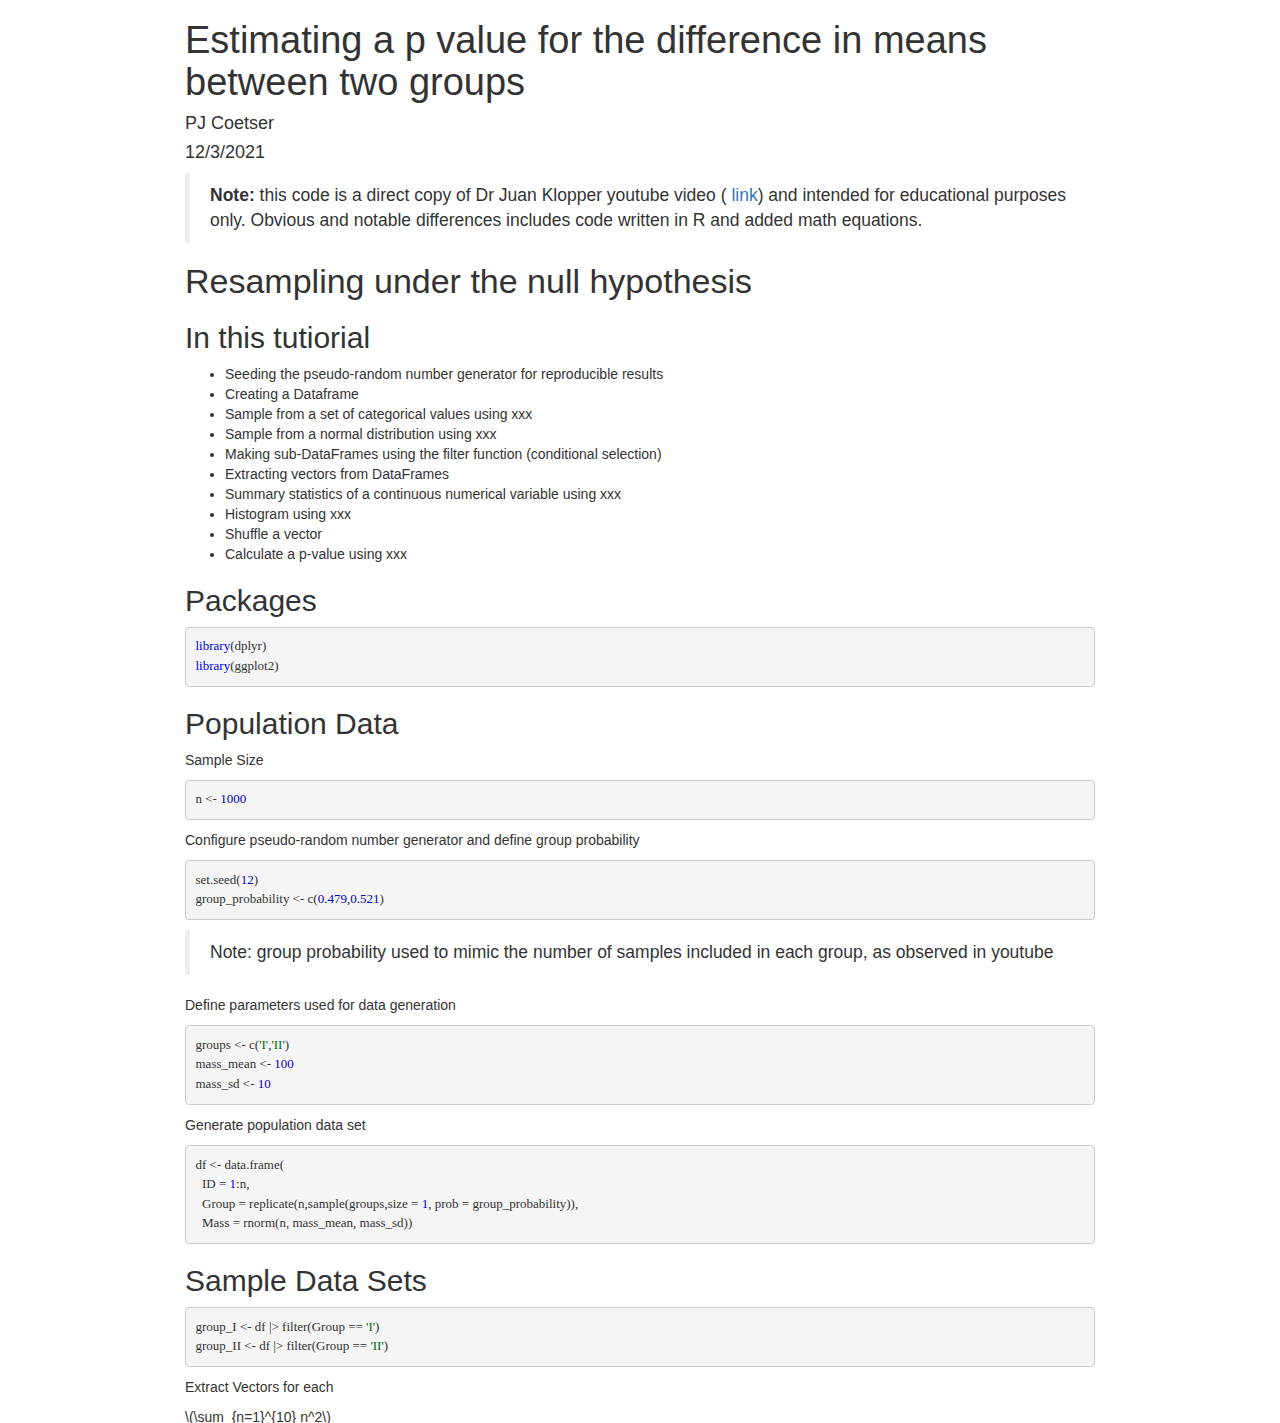
==== index.html @ 40ab4695 "add index.html" ====
<!DOCTYPE html>

<html>

<head>

<meta charset="utf-8" />
<meta name="generator" content="pandoc" />
<meta http-equiv="X-UA-Compatible" content="IE=EDGE" />


<meta name="author" content="PJ Coetser" />


<title>Estimating a p value for the difference in means between two groups</title>

<script src="[data-uri]"></script>
<script src="[data-uri]"></script>
<meta name="viewport" content="width=device-width, initial-scale=1" />
<link href="data:text/css,html%7Bfont%2Dfamily%3Asans%2Dserif%3B%2Dwebkit%2Dtext%2Dsize%2Dadjust%3A100%25%3B%2Dms%2Dtext%2Dsize%2Dadjust%3A100%25%7Dbody%7Bmargin%3A0%7Darticle%2Caside%2Cdetails%2Cfigcaption%2Cfigure%2Cfooter%2Cheader%2Chgroup%2Cmain%2Cmenu%2Cnav%2Csection%2Csummary%7Bdisplay%3Ablock%7Daudio%2Ccanvas%2Cprogress%2Cvideo%7Bdisplay%3Ainline%2Dblock%3Bvertical%2Dalign%3Abaseline%7Daudio%3Anot%28%5Bcontrols%5D%29%7Bdisplay%3Anone%3Bheight%3A0%7D%5Bhidden%5D%2Ctemplate%7Bdisplay%3Anone%7Da%7Bbackground%2Dcolor%3Atransparent%7Da%3Aactive%2Ca%3Ahover%7Boutline%3A0%7Dabbr%5Btitle%5D%7Bborder%2Dbottom%3A1px%20dotted%7Db%2Cstrong%7Bfont%2Dweight%3A700%7Ddfn%7Bfont%2Dstyle%3Aitalic%7Dh1%7Bmargin%3A%2E67em%200%3Bfont%2Dsize%3A2em%7Dmark%7Bcolor%3A%23000%3Bbackground%3A%23ff0%7Dsmall%7Bfont%2Dsize%3A80%25%7Dsub%2Csup%7Bposition%3Arelative%3Bfont%2Dsize%3A75%25%3Bline%2Dheight%3A0%3Bvertical%2Dalign%3Abaseline%7Dsup%7Btop%3A%2D%2E5em%7Dsub%7Bbottom%3A%2D%2E25em%7Dimg%7Bborder%3A0%7Dsvg%3Anot%28%3Aroot%29%7Boverflow%3Ahidden%7Dfigure%7Bmargin%3A1em%2040px%7Dhr%7Bheight%3A0%3B%2Dwebkit%2Dbox%2Dsizing%3Acontent%2Dbox%3B%2Dmoz%2Dbox%2Dsizing%3Acontent%2Dbox%3Bbox%2Dsizing%3Acontent%2Dbox%7Dpre%7Boverflow%3Aauto%7Dcode%2Ckbd%2Cpre%2Csamp%7Bfont%2Dfamily%3Amonospace%2Cmonospace%3Bfont%2Dsize%3A1em%7Dbutton%2Cinput%2Coptgroup%2Cselect%2Ctextarea%7Bmargin%3A0%3Bfont%3Ainherit%3Bcolor%3Ainherit%7Dbutton%7Boverflow%3Avisible%7Dbutton%2Cselect%7Btext%2Dtransform%3Anone%7Dbutton%2Chtml%20input%5Btype%3Dbutton%5D%2Cinput%5Btype%3Dreset%5D%2Cinput%5Btype%3Dsubmit%5D%7B%2Dwebkit%2Dappearance%3Abutton%3Bcursor%3Apointer%7Dbutton%5Bdisabled%5D%2Chtml%20input%5Bdisabled%5D%7Bcursor%3Adefault%7Dbutton%3A%3A%2Dmoz%2Dfocus%2Dinner%2Cinput%3A%3A%2Dmoz%2Dfocus%2Dinner%7Bpadding%3A0%3Bborder%3A0%7Dinput%7Bline%2Dheight%3Anormal%7Dinput%5Btype%3Dcheckbox%5D%2Cinput%5Btype%3Dradio%5D%7B%2Dwebkit%2Dbox%2Dsizing%3Aborder%2Dbox%3B%2Dmoz%2Dbox%2Dsizing%3Aborder%2Dbox%3Bbox%2Dsizing%3Aborder%2Dbox%3Bpadding%3A0%7Dinput%5Btype%3Dnumber%5D%3A%3A%2Dwebkit%2Dinner%2Dspin%2Dbutton%2Cinput%5Btype%3Dnumber%5D%3A%3A%2Dwebkit%2Douter%2Dspin%2Dbutton%7Bheight%3Aauto%7Dinput%5Btype%3Dsearch%5D%7B%2Dwebkit%2Dbox%2Dsizing%3Acontent%2Dbox%3B%2Dmoz%2Dbox%2Dsizing%3Acontent%2Dbox%3Bbox%2Dsizing%3Acontent%2Dbox%3B%2Dwebkit%2Dappearance%3Atextfield%7Dinput%5Btype%3Dsearch%5D%3A%3A%2Dwebkit%2Dsearch%2Dcancel%2Dbutton%2Cinput%5Btype%3Dsearch%5D%3A%3A%2Dwebkit%2Dsearch%2Ddecoration%7B%2Dwebkit%2Dappearance%3Anone%7Dfieldset%7Bpadding%3A%2E35em%20%2E625em%20%2E75em%3Bmargin%3A0%202px%3Bborder%3A1px%20solid%20silver%7Dlegend%7Bpadding%3A0%3Bborder%3A0%7Dtextarea%7Boverflow%3Aauto%7Doptgroup%7Bfont%2Dweight%3A700%7Dtable%7Bborder%2Dspacing%3A0%3Bborder%2Dcollapse%3Acollapse%7Dtd%2Cth%7Bpadding%3A0%7D%40media%20print%7B%2A%2C%3Aafter%2C%3Abefore%7Bcolor%3A%23000%21important%3Btext%2Dshadow%3Anone%21important%3Bbackground%3A0%200%21important%3B%2Dwebkit%2Dbox%2Dshadow%3Anone%21important%3Bbox%2Dshadow%3Anone%21important%7Da%2Ca%3Avisited%7Btext%2Ddecoration%3Aunderline%7Da%5Bhref%5D%3Aafter%7Bcontent%3A%22%20%28%22%20attr%28href%29%20%22%29%22%7Dabbr%5Btitle%5D%3Aafter%7Bcontent%3A%22%20%28%22%20attr%28title%29%20%22%29%22%7Da%5Bhref%5E%3D%22javascript%3A%22%5D%3Aafter%2Ca%5Bhref%5E%3D%22%23%22%5D%3Aafter%7Bcontent%3A%22%22%7Dblockquote%2Cpre%7Bborder%3A1px%20solid%20%23999%3Bpage%2Dbreak%2Dinside%3Aavoid%7Dthead%7Bdisplay%3Atable%2Dheader%2Dgroup%7Dimg%2Ctr%7Bpage%2Dbreak%2Dinside%3Aavoid%7Dimg%7Bmax%2Dwidth%3A100%25%21important%7Dh2%2Ch3%2Cp%7Borphans%3A3%3Bwidows%3A3%7Dh2%2Ch3%7Bpage%2Dbreak%2Dafter%3Aavoid%7D%2Enavbar%7Bdisplay%3Anone%7D%2Ebtn%3E%2Ecaret%2C%2Edropup%3E%2Ebtn%3E%2Ecaret%7Bborder%2Dtop%2Dcolor%3A%23000%21important%7D%2Elabel%7Bborder%3A1px%20solid%20%23000%7D%2Etable%7Bborder%2Dcollapse%3Acollapse%21important%7D%2Etable%20td%2C%2Etable%20th%7Bbackground%2Dcolor%3A%23fff%21important%7D%2Etable%2Dbordered%20td%2C%2Etable%2Dbordered%20th%7Bborder%3A1px%20solid%20%23ddd%21important%7D%7D%40font%2Dface%7Bfont%2Dfamily%3A%27Glyphicons%20Halflings%27%3Bsrc%3Aurl%28data%3Aapplication%2Fvnd%2Ems%2Dfontobject%3Bbase64%2Cn04AAEFNAAACAAIABAAAAAAABQAAAAAAAAABAJABAAAEAExQAAAAAAAAAAIAAAAAAAAAAAEAAAAAAAAAJxJ%[base64]%2FSEdmjKHUbyow8ATBE40IvWA3vTu8LiABDQ%2BpexwUMcm1SMnNryctQSiI1K5ZnbOlXKmnVV5YvRe6RnNMFNCOs1KNVpn6yZhCJkRtVRNzEufeIq7HgSrcx4S8h%2Fv4vnrrKc6oCNxmSk2uKlZQHBii6iKFoH0746ThvkO1kJHlxjrkxs%2BLWORaDQBEtiYJIR5IB9Bi1UyL4Rmr0BNigNkMzlKQmnofBHviqVzUxwdMb3NdCn69hy%2BpRYVKGVS%2F1tnsqv4LL7wCCPZZAZPT4aCShHjHJVNuXbmMrY5LeQaGnvAkXlVrJgKRAUdFjrWEah9XebPeQMj7KS7DIBAFt8ycgC5PLGUOHSE3ErGZCiViNLL5ZARfywnCoZaKQCu6NuFX42AEeKtKUGnr%2FCm2Cy8tpFhBPMW5Fxi4Qm4TkDWh4IWFDClhU2hRWosUWqcKLlgyXB%2BlSHaWaHiWlBAR8SeSgSPCQxdVQgzUixWKSTrIQEbU94viDctkvX%2BVSjJuUmV8L4CXShI11esnp0pjWNZIyxKHS4wVQ2ime1P4RnhvGw0aDN1OLAXGERsB7buFpFGGBAre4QEQR0HOIO5oYH305G%2BKspT%2FFupEGGafCCwxSe6ZUa%2B073rXHnNdVXE6eWvibUS27XtRzkH838mYLMBmYysZTM0EM3A1fbpCBYFccN1B%2FEnCYu%2FTgCGmr7bMh8GfYL%2BBfcLvB0gRagC09w9elfldaIy%2FhNCBLRgBgtCC7jAF63wLSMAfbfAlEggYU0bUA7ACCJmTDpEmJtI78w4%2FBO7dN7JR7J7ZvbYaUbaILSQsRBiF3HGk5fEg6p9unwLvn98r%2BvnsV%2B372uf1xBLq4qU%2F45fTuqaAP%2BpssmCCCTF0mhEow8ZXZOS8D7Q85JsxZ%2BAzok7B7O%2Ff6J8AzYBySZQB%2FQHYUSA%2BEeQhEWiS6AIQzgcsDiER4MjgMBAWDV4AgQ3g1eBgIdweCQmCjJEMkJ%2BPKRWyFHHmg1Wi%2F6xzUgA0LREoKJChwnQa9B%2B5RQZRB3IlBlkAnxyQNaANwHMowzlYSMCBgnbpzvqpl0iTJNCQidDI9ZrSYNIRBhHtUa5YHMHxyGEik9hDE0AKj72AbTCaxtHPUaKZdAZSnQTyjGqGLsmBStCejApUhg4uBMU6mATujEl%2BKdDPbI6Ag4vLr%2BhjY6lbjBeoLKnZl0UZgRX8gTySOeynZVz1wOq7e1hFGYIq%2BMhrGxDLak0PrwYzSXtcuyhXEhwOYofiW%2BEcI%2Fjw8P6IY6ed%2BetAbuqKp5QIapT77LnAe505lMuqL79a0ut4rWexzFttsOsLDy7zvtQzcq3U1qabe7tB0wHWVXji%2BzDbo8x8HyIRUbXnwUcklFv51fvTymiV%2BMXLSmGH9d9%2BaXpD5X6lao41anWGig7IwIdnoBY2ht%2FpO9mClLo4NdXHAsefqWUKlXJkbqPOFhMoR4aiA1BXqhRNbB2Xwi%2B7u%2FjpAoOpKJ0UX24EsrzMfHXViakCNcKjBxuQX8BO0ZqjJ3xXzf%2B61t2VXOSgJ8xu65QKgtN6FibPmPYsXbJRHHqbgATcSZxBqGiDiU4NNNsYBsKD0MIP%2FOfKnlk%2FLkaid%[base64]%2FgFtuW0wR4cgd%2BZKesSV7QkNE2kw6AV4hoIuC02LGmTomyf8PiO6CZzOTLTPQ%2BHW06H%2Btx%2BbQ8LmDYg1pTFrp2oJXgkZTyeRJZM0C8aE2LpFrNVDuhARsN543%2FFV6klQ6Tv1OoZGXLv0igKrl%2FCmJxRmX7JJbJ998VSIPQRyDBICzl4JJlYHbdql30NvYcOuZ7a10uWRrgoieOdgIm4rlq6vNOQBuqESLbXG5lzdJGHw2m0sDYmODXbYGTfSTGRKpssTO95fothJCjUGQgEL4yKoGAF%2F0SrpUDNn8CBgBcSDQByAeNkCXp4S4Ro2Xh4OeaGRgR66PVOsU8bc6TR5%[base64]%2F1SgRCJ1dk4UdBT7OoyuNgLs0oCd8RnrEIb6QdMxT2QjD4zMrJkfgx5aDMcA4orsTtKCqWb%2FVeyceqa5OGSmB28YwH4rFbkQaLoUN8OQQYnD3w2eXpI4ScQfbCUZiJ4yMOIKLyyTc7BQ4uXUw6Ee6%2FxM%2B4Y67ngNBknxIPwuppgIhFcwJyr6EIj%2BLzNj%2FmfR2vhhRlx0BILZoAYruF0caWQ7YxO66UmeguDREAFHYuC7HJviRgVO6ruJH59h%2FC%2FPkgSle8xNzZJULLWq9JMDTE2fjGE146a1Us6PZDGYle6ldWRqn%2FpdpgHKNGrGIdkRK%2BKPETT9nKT6kLyDI8xd9A1FgWmXWRAIHwZ37WyZHOVyCadJEmMVz0MadMjDrPho%2BEIochkVC2xgGiwwsQ6DMv2P7UXqT4x7CdcYGId2BJQQa85EQKmCmwcRejQ9Bm4oATENFPkxPXILHpMPUyWTI5rjNOsIlmEeMbcOCEqInpXACYQ9DDxmFo9vcmsDblcMtg4tqBerNngkIKaFJmrQAPnq1dEzsMXcwjcHdfdCibcAxxA%2Bq%2Fj9m3LM%2FO7WJka4tSidVCjsvo2lQ%2F2ewyoYyXwAYyr2PlRoR5MpgVmSUIrM3PQxXPbgjBOaDQFIyFMJvx3Pc5RSYj12ySVF9fwFPQu2e2KWVoL9q3Ayv3IzpGHUdvdPdrNUdicjsTQ2ISy7QU3DrEytIjvbzJnAkmANXjAFERA0MUoPF3%2F5KFmW14bBNOhwircYgMqoDpUMcDtCmBE82QM2YtdjVLB4kBuKho%2FbcwQdeboqfQartuU3CsCf%2BcXkgYAqp%2F0Ee3RorAZt0AvvOCSI4JICIlGlsV0bsSid%2FNIEALAAzb6HAgyWHBps6xAOwkJIGcB82CxRQq4sJf3FzA70A%2BTRqcqjEMETCoez3mkPcpnoALs0ugJY8kQwrC%[base64]%2FWDHA60cYFaI%2FPjpzquUqdaYGcIq%2BmLez3WLFFCtNBN2QJcrlcoELgiPku5R5dSlJFaCEqEZle1AQzAKC%2B1SotMcBNyQUFuRHRF6OlimSBgjZeTBCwLyc6A%2BP%2FoFRchXTz5ADknYJHxzrJ5pGuIKRQISU6WyKTBBjD8WozmVYWIsto1AS5rxzKlvJu4E%2FvwOiKxRtCWsDM%2BeTHUrmwrCK5BIfMzGkD%2B0Fk5LzBs0jMYXktNDblB06LMNJ09U8pzSLmo14MS0OMjcdrZ31pyQqxJJpRImlSvfYAK8inkYU52QY2FPEVsjoWewpwhRp5yAuNpkqhdb7ku9Seefl2D0B8SMTFD90xi4CSOwwZy9IKkpMtI3FmFUg3%2FkFutpQGNc3pCR7gvC4sgwbupDu3DyEN%2BW6YGLNM21jpB49irxy9BSlHrVDlnihGKHwPrbVFtc%2Bh1rVQKZduxIyojccZIIcOCmhEnC7UkY68WXKQgLi2JCDQkQWJRQuk60hZp0D3rtCTINSeY9Ej2kIKYfGxwOs4j9qMM7fYZiipzgcf7TamnehqdhsiMiCawXnz4xAbyCkLAx5EGbo3Ax1u3dUIKnTxIaxwQTHehPl3V491H0%2BbC5zgpGz7Io%2BmjdhKlPJ01EeMpM7UsRJMi1nGjmJg35i6bQBAAxjO%2FENJubU2mg3ONySEoWklCwdABETcs7ck3jgiuU9pcKKpbgn%2B3YlzV1FzIkB6pmEDOSSyDfPPlQskznctFji0kpgZjW5RZe6x9kYT4KJcXg0bNiCyif%2BpZACCyRMmYsfiKmN9tSO65F0R2OO6ytlEhY5Sj6uRKfFxw0ijJaAx%2Fk3QgnAFSq27%2F2i4GEBA%2BUvTJKK%2F9eISNvG46Em5RZfjTYLdeD8kdXHyrwId%2FDQZUaMCY4gGbke2C8vfjgV%2FY9kkRQOJIn%2FxM9INZSpiBnqX0Q9GlQPpPKAyO5y%2BW5NMPSRdBCUlmuxl40ZfMCnf2Cp044uI9WLFtCi4YVxKjuRCOBWIb4XbIsGdbo4qtMQnNOQz4XDSui7W%2FN6l54qOynCqD3DpWQ%2BmpD7C40D8BZEWGJX3tlAaZBMj1yjvDYKwCJBa201u6nBKE5UE%2B7QSEhCwrXfbRZylAaAkplhBWX50dumrElePyNMRYUrC99UmcSSNgImhFhDI4BXjMtiqkgizUGCrZ8iwFxU6fQ8GEHCFdLewwxYWxgScAYMdMLmcZR6b7rZl95eQVDGVoUKcRMM1ixXQtXNkBETZkVVPg8LoSrdetHzkuM7DjZRHP02tCxA1fmkXKF3VzfN1pc1cv%2F8lbTIkkYpqKM9VOhp65ktYk%2BQ46myFWBapDfyWUCnsnI00QTBQmuFjMZTcd0V2NQ768Fhpby04k2IzNR1wKabuGJqYWwSly6ocMFGTeeI%2BejsWDYgEvr66QgqdcIbFYDNgsm0x9UHY6SCd5%2B7tpsLpKdvhahIDyYmEJQCqMqtCF6UlrE5GXRmbu%[base64]%2FiOmsLtHSWNUWEGk9hScMPShasUA1AcHOtRZlqMeQ0OzYS9vQvYUjOLrzP07BUAFikcJNMi7gIxEw4pL1G54TcmmmoAQ5s7TGWErJZ2Io4yQ0ljRYhL8H5e62oDtLF8aDpnIvZ5R3GWJyAugdiiJW9hQAVTsnCBHhwu7rkBlBX6r3b7ejEY0k5GGeyKv66v%2B6dg7mcJTrWHbtMywbedYqCQ0FPwoytmSWsL8WTtChZCKKzEF7vP6De4x2BJkkniMgSdWhbeBSLtJZR9CTHetK1xb34AYIJ37OegYIoPVbXgJ%2FqDQK%2BbfCtxQRVKQu77WzOoM6SGL7MaZwCGJVk46aImai9fmam%2BWpHG%2B0BtQPWUgZ7RIAlPq6lkECUhZQ2gqWkMYKcYMYaIc4gYCDFHYa2d1nzp3%2BJ1eCBay8IYZ0wQRKGAqvCuZ%2FUgbQPyllosq%2BXtfKIZOzmeJqRazpmmoP%2F76YfkjzV2NlXTDSBYB04SVlNQsFTbGPk1t%2FI4Jktu0XSgifO2ozFOiwd%2F0SssJDn0dn4xqk4GDTTKX73%2FwQyBLdqgJ%2BWx6AQaba3BA9CKEzjtQYIfAsiYamapq80LAamYjinlKXUkxdpIDk0puXUEYzSalfRibAeDAKpNiqQ0FTwoxuGYzRnisyTotdVTclis1LHRQCy%2FqqL8oUaQzWRxilq5Mi0IJGtMY02cGLD69vGjkj3p6pGePKI8bkBv5evq8SjjyU04vJR2cQXQwSJyoinDsUJHCQ50jrFTT7yRdbdYQMB3MYCb6uBzJ9ewhXYPAIZSXfeEQBZZ3GPN3Nbhh%2FwkvAJLXnQMdi5NYYZ5GHE400GS5rXkOZSQsdZgIbzRnF9ueLnsfQ47wHAsirITnTlkCcuWWIUhJSbpM3wWhXNHvt2xUsKKMpdBSbJnBMcihkoDqAd1Zml%2FR4yrzow1Q2A5G%2Bkzo%2FRhRxQS2lCSDRV8LlYLBOOoo1bF4jwJAwKMK1tWLHlu9i0j4Ig8qVm6wE1DxXwAwQwsaBWUg2pOOol2dHxyt6npwJEdLDDVYyRc2D0HbcbLUJQj8gPevQBUBOUHXPrsAPBERICpnYESeu2OHotpXQxRGlCCtLdIsu23MhZVEoJg8Qumj%2FUMMc34IBqTKLDTp76WzL%2FdMjCxK7MjhiGjeYAC%2Fkj%2FjY%2FRde7hpSM1xChrog6yZ7OWTuD56xBJnGFE%2BpT2ElSyCnJcwVzCjkqeNLfMEJqKW0G7OFIp0G%2B9mh50I9o8k1tpCY0xYqFNIALgIfc2me4n1bmJnRZ89oepgLPT0NTMLNZsvSCZAc3TXaNB07vail36%2FdBySis4m9%2FDR8izaLJW6bWCkVgm5T%2Bius3ZXq4xI%2BGnbveLbdRwF2mNtsrE0JjYc1AXknCOrLSu7Te%2Fr4dPYMCl5qtiHNTn%2BTPbh1jCBHH%2BdMJNhwNgs3nT%2BOhQoQ0vYif56BMG6WowAcHR3DjQolxLzyVekHj00PBAaW7IIAF1EF%2BuRIWyXjQMAs2chdpaKPNaB%2BkSezYt0%2BCA04sOg5vx8Fr7Ofa9sUv87h7SLAUFSzbetCCZ9pmyLt6l6%2FTzoA1%2FZBG9bIUVHLAbi%2FkdBFgYGyGwRQGBpkqCEg2ah9UD6EedEcEL3j4y0BQQCiExEnocA3SZboh%2Bepgd3YsOkHskZwPuQ5OoyA0fTA5AXrHcUOQF%2BzkJHIA7PwCDk1gGVmGUZSSoPhNf%2BTklauz98QofOlCIQ%2FtCD4dosHYPqtPCXB3agggQQIqQJsSkB%2Bqn0rkQ1toJjON%2FOtCIB9RYv3PqRA4C4U68ZMlZn6BdgEvi2ziU%2BTQ6NIw3ej%2BAtDwMGEZk7e2IjxUWKdAxyaw9OCwSmeADTPPleyk6UhGDNXQb%2B%2BW6Uk4q6F7%2Frg6WVTo82IoCxSIsFDrav4EPHphD3u4hR53WKVvYZUwNCCeM4PMBWzK%2BEfIthZOkuAwPo5C5jgoZgn6dUdvx5rIDmd58cXXdKNfw3l%2BwM2UjgrDJeQHhbD7HW2QDoZMCujgIUkk5Fg8VCsdyjOtnGRx8wgKRPZN5dR0zPUyfGZFVihbFRniXZFOZGKPnEQzU3AnD1KfR6weHW2XS6KbPJxUkOTZsAB9vTVp3Le1F8q5l%2BDMcLiIq78jxAImD2pGFw0VHfRatScGlK6SMu8leTmhUSMy8Uhdd6xBiH3Gdman4tjQGLboJfqz6fL2WKHTmrfsKZRYX6BTDjDldKMosaSTLdQS7oDisJNqAUhw1PfTlnacCO8vl8706Km1FROgLDmudzxg%2BEWTiArtHgLsRrAXYWdB0NmToNCJdKm0KWycZQqb%2BMw76Qy29iQ5up%2FX7oyw8QZ75kP5F6iJAJz6KCmqxz8fEa%2FxnsMYcIO%2FvEkGRuMckhr4rIeLrKaXnmIzlNLxbFspOphkcnJdnz%2FChp%2FVlpj2P7jJQmQRwGnltkTV5dbF9fE3%2FfxoSqTROgq9wFUlbuYzYcasE0ouzBo%2BdDCDzxKAfhbAZYxQiHrLzV2iVexnDX%2FQnT1fsT%2Fxuhu1ui5qIytgbGmRoQkeQooO8eJNNZsf0iALur8QxZFH0nCMnjerYQqG1pIfjyVZWxhVRznmmfLG00BcBWJE6hzQWRyFknuJnXuk8A5FRDCulwrWASSNoBtR%2BCtGdkPwYN2o7DOw%2FVGlCZPusRBFXODQdUM5zeHDIVuAJBLqbO%2Ff9Qua%2BpDqEPk230Sob9lEZ8BHiCorjVghuI0lI4JDgHGRDD%2FprQ84B1pVGkIpVUAHCG%2Biz3Bn3qm2AVrYcYWhock4jso5%2BJ7HfHVj4WMIQdGctq3psBCVVzupQOEioBGA2Bk%2BUILT7%2BVoX5mdxxA5fS42gISQVi%2FHTzrgMxu0fY6hE1ocUwwbsbWcezrY2n6S8%2F6cxXkOH4prpmPuFoikTzY7T85C4T2XYlbxLglSv2uLCgFv8Quk%2FwdesUdWPeHYIH0R729JIisN9Apdd4eB10aqwXrPt%2BSu9mA8k8n1sjMwnfsfF2j3jMUzXepSHmZ%2FBfqXvzgUNQQWOXO8YEuFBh4QTYCkOAPxywpYu1VxiDyJmKVcmJPGWk%2Fgc3Pov02StyYDahwmzw3E1gYC9wkupyWfDqDSUMpCTH5e5N8B%2F%2FlHiMuIkTNw4USHrJU67bjXGqNav6PBuQSoqTxc8avHoGmvqNtXzIaoyMIQIiiUHIM64cXieouplhNYln7qgc4wBVAYR104kO%2BCvKqsg4yIUlFNThVUAKZxZt1XA34h3TCUUiXVkZ0w8Hh2R0Z5L0b4LZvPd%2Fp1gi%2F07h8qfwHrByuSxglc9cI4QIg2oqvC%2Fqm0i7tjPLTgDhoWTAKDO2ONW5oe%2B%2FeKB9vZB8K6C25yCZ9RFVMnb6NRdRjyVK57CHHSkJBfnM2%2Fj4ODUwRkqrtBBCrDsDpt8jhZdXoy%2F1BCqw3sSGhgGGy0a5Jw6BP%2FTExoCmNFYjZl248A0osgPyGEmRA%2BfAsqPVaNAfytu0vuQJ7rk3J4kTDTR2AlCHJ5cls26opZM4w3jMULh2YXKpcqGBtuleAlOZnaZGbD6DHzMd6i2oFeJ8z9XYmalg1Szd%2FocZDc1C7Y6vcALJz2lYnTXiWEr2wawtoR4g3jvWUU2Ngjd1cewtFzEvM1NiHZPeLlIXFbBPawxNgMwwAlyNSuGF3zizVeOoC9bag1qRAQKQE%2FEZBWC2J8mnXAN2aTBboZ7HewnObE8CwROudZHmUM5oZ%2FUgd%2FJZQK8lvAm43uDRAbyW8gZ%2BZGq0EVerVGUKUSm%2FIdn8AQHdR4m7bue88WBwft9mSCeMOt1ncBwziOmJYI2ZR7ewNMPiCugmSsE4EyQ%2BQATJG6qORMGd4snEzc6B4shPIo4G1T7PgSm8PY5eUkPdF8JZ0VBtadbHXoJgnEhZQaODPj2gpODKJY5Yp4DOsLBFxWbvXN755KWylJm%2BoOd4zEL9Hpubuy2gyyfxh8oEfFutnYWdfB8PdESLWYvSqbElP9qo3u6KTmkhoacDauMNNjj0oy40DFV7Ql0aZj77xfGl7TJNHnIwgqOkenruYYNo6h724%2BzUQ7%2BvkCpZB%2BpGA562hYQiDxHVWOq0oDQl%2FQsoiY%2BcuI7iWq%2FZIBtHcXJ7kks%2Bh2fCNUPA82BzjnqktNts%2BRLdk1VSu%2BtqEn7QZCCsvEqk6FkfiOYkrsw092J8jsfIuEKypNjLxrKA9kiA19mxBD2suxQKCzwXGws7kEJvlhUiV9tArLIdZW0IORcxEzdzKmjtFhsjKy%2F44XYXdI5noQoRcvjZ1RMPACRqYg2V1%2BOwOepcOknRLLFdYgTkT5UApt%2FJhLM3jeFYprZV%2BZow2g8fP%2BU68hkKFWJj2yBbKqsrp25xkZX1DAjUw52IMYWaOhab8Kp05VrdNftqwRrymWF4OQSjbdfzmRZirK8FMJELEgER2PHjEAN9pGfLhCUiTJFbd5LBkOBMaxLr%2FA1SY9dXFz4RjzoU9ExfJCmx%2FI9FKEGT3n2cmzl2X42L3Jh%2BAbQq6sA%2BSs1kitoa4TAYgKHaoybHUDJ51oETdeI%2F9ThSmjWGkyLi5QAGWhL0BG1UsTyRGRJOldKBrYJeB8ljLJHfATWTEQBXBDnQexOHTB%2BUn44zExFE4vLytcu5NwpWrUxO%2F0ZICUGM7hGABXym0V6ZvDST0E370St9MIWQOTWngeoQHUTdCJUP04spMBMS8LSker9cReVQkULFDIZDFPrhTzBl6sed9wcZQTbL%2BBDqMyaN3RJPh%2Fanbx%2BIv%2BqgQdAa3M9Z5JmvYlh4qop%2BHo1F1W5gbOE9YKLgAnWytXElU4G8GtW47lhgFE6gaSs%2Bgs37sFvi0PPVvA5dnCBgILTwoKd%2F%2BDoL9F6inlM7H4rOTzD79KJgKlZO%2FZgt22UsKhrAaXU5ZcLrAglTVKJEmNJvORGN1vqrcfSMizfpsgbIe9zno%2BgBoKVXgIL%2FVI8dB1O5o%2FR3Suez%2FgD7M781ShjKpIIORM%2FnxG%2BjjhhgPwsn2IoXsPGPqYHXA63zJ07M2GPEykQwJBYLK808qYxuIew4frk52nhCsnCYmXiR6CuapvE1IwRB4%2FQftDbEn%2BAucIr1oxrLabRj9q4ae0%2BfXkHnteAJwXRbVkR0mctVSwEbqhJiMSZUp9DNbEDMmjX22m3ABpkrPQQTP3S1sib5pD2VRKRd%2BeNAjLYyT0hGrdjWJZy24OYXRoWQAIhGBZRxuBFMjjZQhpgrWo8SiFYbojcHO8V5DyscJpLTHyx9Fimassyo5U6WNtquUMYgccaHY5amgR3PQzq3ToNM5ABnoB9kuxsebqmYZm0R9qxJbFXCQ1UPyFIbxoUraTJFDpCk0Wk9GaYJKz%2F6oHwEP0Q14lMtlddQsOAU9zlYdMVHiT7RQP3XCmWYDcHCGbVRHGnHuwzScA0BaSBOGkz3lM8CArjrBsyEoV6Ys4qgDK3ykQQPZ3hCRGNXQTNNXbEb6tDiTDLKOyMzRhCFT%2BmAUmiYbV3YQVqFVp9dorv%2BTsLeCykS2b5yyu8AV7IS9cxcL8z4Kfwp%2BxJyYLv1OsxQCZwTB4a8BZ%2F5EdxTBJthApqyfd9u3ifr%2FWILTqq5VqgwMT9SOxbSGWLQJUUWCVi4k9tho9nEsbUh7U6NUsLmkYFXOhZ0kmamaJLRNJzSj%2Fqn4Mso6zb6iLLBXoaZ6AqeWCjHQm2lztnejYYM2eubnpBdKVLORZhudH3JF1waBJKA9%2BW8EhMj3Kzf0L4vi4k6RoHh3Z5YgmSZmk6ns4fjScjAoL8GoOECgqgYEBYUGFVO4FUv4%2FYtowhEmTs0vrvlD%2FCrisnoBNDAcUi%2FteY7OctFlmARQzjOItrrlKuPO6E2Ox93L4O%2F4DcgV%2FdZ7qR3VBwVQxP1GCieA4RIpweYJ5FoYrHxqRBdJjnqbsikA2Ictbb8vE1GYIo9dacK0REgDX4smy6GAkxlH1yCGGsk%2BtgiDhNKuKu3yNrMdxafmKTF632F8Vx4BNK57GvlFisrkjN9WDAtjsWA0ENT2e2nETUb%2Fn7qwhvGnrHuf5bX6Vh%2Fn3xffU3PeHdR%2BFA92i6ufT3AlyAREoNDh6chiMWTvjKjHDeRhOa9YkOQRq1vQXEMppAQVwHCuIcV2g5rBn6GmZZpTR7vnSD6ZmhdSl176gqKTXu5E%2BYbfL0adwNtHP7dT7t7b46DVZIkzaRJOM%2BS6KcrzYVg%2BT3wSRFRQashjfU18NutrKa%2F7PXbtuJvpIjbgPeqd%2BpjmRw6YKpnANFSQcpzTZgpSNJ6J7uiagAbir%2F8tNXJ%2FOsOnRh6iuIexxrmkIneAgz8QoLmiaJ8sLQrELVK2yn3wOHp57BAZJhDZjTBzyoRAuuZ4eoxHruY1pSb7qq79cIeAdOwin4GdgMeIMHeG%2BFZWYaiUQQyC5b50zKjYw97dFjAeY2I4Bnl105Iku1y0lMA1ZHolLx19uZnRdILcXKlZGQx%2FGdEqSsMRU1BIrFqRcV1qQOOHyxOLXEGcbRtAEsuAC2V4K3p5mFJ22IDWaEkk9ttf5Izb2LkD1MnrSwztXmmD%2FQi%2FEmVEFBfiKGmftsPwVaIoZanlKndMZsIBOskFYpDOq3QUs9aSbAAtL5Dbokus2G4%2FasthNMK5UQKCOhU97oaOYNGsTah%2BjfCKsZnTRn5TbhFX8ghg8CBYt%2FBjeYYYUrtUZ5jVij%2Fop7V5SsbA4mYTOwZ46hqdpbB6Qvq3AS2HHNkC15pTDIcDNGsMPXaBidXYPHc6PJAkRh29Vx8KcgX46LoUQBhRM%2B3SW6Opll%2FwgxxsPgKJKzr5QCmwkUxNbeg6Wj34SUnEzOemSuvS2OetRCO8Tyy%2BQbSKVJcqkia%2BGvDefFwMOmgnD7h81TUtMn%2BmRpyJJ349HhAnoWFTejhpYTL9G8N2nVg1qkXBeoS9Nw2fB27t7trm7d%2FQK7Cr4uoCeOQ7%2F8JfKT77KiDzLImESHw%2F0wf73QeHu74hxv7uihi4fTX%2BXEwAyQG3264dwv17aJ5N335Vt9sdrAXhPOAv8JFvzqyYXwfx8WYJaef1gMl98JRFyl5Mv5Uo%2FoVH5ww5OzLFsiTPDns7fS6EURSSWd%2F92BxMYQ8sBaH%2Bj%2BwthQPdVgDGpTfi%2BJQIWMD8xKqULliRH01rTeyF8x8q%2FGBEEEBrAJMPf25UQwi0b8tmqRXY7kIvNkzrkvRWLnxoGYEJsz8u4oOyMp8cHyaybb1HdMCaLApUE%2B%2F7xLIZGP6H9xuSEXp1zLIdjk5nBaMuV%2FyTDRRP8Y2ww5RO6d2D94o%2B6ucWIqUAvgHIHXhZsmDhjVLczmZ3ca0Cb3PpKwt2UtHVQ0BgFJsqqTsnzZPlKahRUkEu4qmkJt%2Bkqdae76ViWe3STan69yaF9%2BfESD2lcQshLHWVu4ovItXxO69bqC5p1nZLvI8NdQB9s9UNaJGlQ5mG947ipdDA0eTIw%2FA1zEdjWquIsQXXGIVEH0thC5M%2BW9pZe7IhAVnPJkYCCXN5a32HjN6nsvokEqRS44tGIs7s2LVTvcrHAF%2BRVmI8L4HUYk4x%2B67AxSMJKqCg8zrGOgvK9kNMdDrNiUtSWuHFpC8%2Fp5qIQrEo%2FH%2B1l%2F0cAwQ2nKmpWxKcMIuHY44Y6DlkpO48tRuUGBWT0FyHwSKO72Ud%2BtJUfdaZ4CWNijzZtlRa8%2BCkmO%2FEwHYfPZFU%2FhzjFWH7vnzHRMo%2BaF9u8qHSAiEkA2HjoNQPEwHsDKOt6hOoK3Ce%2F%2B%2F9boMWDa44I6FrQhdgS7OnNaSzwxWKZMcyHi6LN4WC6sSj0qm2PSOGBTvDs%2FGWJS6SwEN%2FULwpb4LQo9fYjUfSXRwZkynUazlSpvX9e%2BG2zor8l%2BYaMxSEomDdLHGcD6YVQPegTaA74H8%2BV4WvJkFUrjMLGLlvSZQWvi8%2FQA7yzQ8GPno%2F%2F5SJHRP%2FOqKObPCo81s%2F%2B6WgLqykYpGAgQZhVDEBPXWgU%2FWzFZjKUhSFInufPRiMAUULC6T11yL45ZrRoB4DzOyJShKXaAJIBS9wzLYIoCEcJKQW8GVCx4fihqJ6mshBUXSw3wWVj3grrHQlGNGhIDNNzsxQ3M%2BGWn6ASobIWC%2BLbYOC6UpahVO13Zs2zOzZC8z7FmA05JhUGyBsF4tsG0drcggIFzgg%2Fkpf3%2BCnAXKiMgIE8Jk%2FMhpkc8DUJEUzDSnWlQFme3d0sHZDrg7LavtsEX3cHwjCYA17pMTfx8Ajw9hHscN67hyo%2BRJQ4458RmPywXykkVcW688oVUrQhahpPRvTWPnuI0B%2BSkQu7dCyvLRyFYlC1LG1gRCIvn3rwQeINzZQC2KXq31FaR9UmVV2QeGVqBHjmE%2BVMd3b1fhCynD0pQNhCG6%2FWCDbKPyE7NRQzL3BzQAJ0g09aUzcQA6mUp9iZFK6Sbp%2FYbHjo%2B%2B7%2FWj8S4YNa%2BZdqAw1hDrKWFXv9%2BzaXpf8ZTDSbiqsxnwN%2FCzK5tPkOr4tRh2kY3Bn9JtalbIOI4b3F7F1vPQMfoDcdxMS8CW9m%2FNCW%2FHILTUVWQIPiD0j1A6bo8vsv6P1hCESl2abrSJWDrq5sSzUpwoxaCU9FtJyYH4QFMxDBpkkBR6kn0LMPO%2B5EJ7Z6bCiRoPedRZ%2FP0SSdii7ZnPAtVwwHUidcdyspwncz5uq6vvm4IEDbJVLUFCn%2FLvIHfooUBTkFO130FC7CmmcrKdgDJcid9mvVzsDSibOoXtIf9k6ABle3PmIxejodc4aob0QKS432srrCMndbfD454q52V01G4q913mC5HOsTzWF4h2No1av1VbcUgWAqyoZl%2B11PoFYnNv2HwAODeNRkHj%2B8SF1fcvVBu6MrehHAZK1Gm69ICcTKizykHgGFx7QdowTVAsYEF2tVc0Z6wLryz2FI1sc5By2znJAAmINndoJiB4sfPdPrTC8RnkW7KRCwxC6YvXg5ahMlQuMpoCSXjOlBy0Kij%2BbsCYPbGp8BdCBiLmLSAkEQRaieWo1SYvZIKJGj9Ur%2FeWHjiB7SOVdqMAVmpBvfRiebsFjger7DC%2B8kRFGtNrTrnnGD2GAJb8rQCWkUPYHhwXsjNBSkE6lGWUj5QNhK0DMNM2l%2BkXRZ0KLZaGsFSIdQz%2FHXDxf3%2FTE30%2BDgBKWGWdxElyLccJfEpjsnszECNoDGZpdwdRgCixeg9L4EPhH%2BRptvRMVRaahu4cySjS3P5wxAUCPkmn%2BrhyASpmiTaiDeggaIxYBmtLZDDhiWIJaBgzfCsAGUF1Q1SFZYyXDt9skCaxJsxK2Ms65dmdp5WAZyxik%2FzbrTQk5KmgxCg%2Ff45L0jywebOWUYFJQAJia7XzCV0x89rpp%2Ff3AVWhSPyTanqmik2SkD8A3Ml4NhIGLAjBXtPShwKYfi2eXtrDuKLk4QlSyTw1ftXgwqA2jUuopDl%2B5tfUWZNwBpEPXghzbBggYCw%2Fdhy0ntds2yeHCDKkF%2FYxQjNIL%2FF%2F37jLPHCKBO9ibwYCmuxImIo0ijV2Wbg3kSN2psoe8IsABv3RNFaF9uMyCtCYtqcD%2BqNOhwMlfARQUdJ2tUX%2BMNJqOwIciWalZsmEjt07tfa8ma4cji9sqz%2BQ9hWfmMoKEbIHPOQORbhQRHIsrTYlnVTNvcq1imqmmPDdVDkJgRcTgB8Sb6epCQVmFZe%2BjGDiNJQLWnfx%2BdrTKYjm0G8yH0ZAGMWzEJhUEQ4Maimgf%2Fbkvo8PLVBsZl152y5S8%2BHRDfZIMCbYZ1WDp4yrdchOJw8k6R%2B%2F2pHmydK4NIK2PHdFPHtoLmHxRDwLFb7eB%2BM4zNZcB9NrAgjVyzLM7xyYSY13ykWfIEEd2n5%2FiYp3ZdrCf7fL%2Ben%2BsIJu2W7E30MrAgZBD1rAAbZHPgeAMtKCg3NpSpYQUDWJu9bT3V7tOKv%2BNRiJc8JAKqqgCA%2FPNRBR7ChpiEulyQApMK1AyqcWnpSOmYh6yLiWkGJ2mklCSPIqN7UypWj3dGi5MvsHQ87MrB4VFgypJaFriaHivwcHIpmyi5LhNqtem4q0n8awM19Qk8BOS0EsqGscuuydYsIGsbT5GHnERUiMpKJl4ON7qjB4fEqlGN%2FhCky89232UQCiaeWpDYCJINXjT6xl4Gc7DxRCtgV0i1ma4RgWLsNtnEBRQFqZggCLiuyEydmFd7WlogpkCw5G1x4ft2psm3KAREwVwr1Gzl6RT7FDAqpVal34ewVm3VH4qn5mjGj%2BbYL1NgfLNeXDwtmYSpwzbruDKpTjOdgiIHDVQSb5%2FzBgSMbHLkxWWgghIh9QTFSDILixVwg0Eg1puooBiHAt7DzwJ7m8i8%2Fi%2BjHvKf0QDnnHVkVTIqMvIQImOrzCJwhSR7qYB5gSwL6aWL9hERHCZc4G2%2BJrpgHNB8eCCmcIWIQ6rSdyPCyftXkDlErUkHafHRlkOIjxGbAktz75bnh50dU7YHk%2BMz7wwstg6RFZb%2BTZuSOx1qqP5C66c0mptQmzIC2dlpte7vZrauAMm%2F7RfBYkGtXWGiaWTtwvAQiq2oD4YixPLXE2khB2FRaNRDTk%2B9sZ6K74Ia9VntCpN4BhJGJMT4Z5c5FhSepRCRWmBXqx%2BwhVZC4me4saDs2iNqXMuCl6iAZflH8fscC1sTsy4PHeC%2BXYuqMBMUun5YezKbRKmEPwuK%2BCLzijPEQgfhahQswBBLfg%[base64]%2BRCMlDDbElcjaROLDoualmUIQ88Kekk3iM4OQrADcxi3rJguS4MOIBIgKgXrjd1WkbCdqxJk%2F4efRIFsavZA7KvvJQqp3Iid5Z0NFc5aiMRzGN3vrpBzaMy4JYde3wr96PjN90AYOIbyp6T4zj8LoE66OGcX1Ef4Z3KoWLAUF4BTg7ug%2FAbkG5UNQXAMkQezujSHeir2uTThgd3gpyzDrbnEdDRH2W7U6PeRvBX1ZFMP5RM%2BZu6UUZZD8hDPHldVWntTCNk7To8IeOW9yn2wx0gmurwqC60AOde4r3ETi5pVMSDK8wxhoGAoEX9NLWHIR33VbrbMveii2jAJlrxwytTHbWNu8Y4N8vCCyZjAX%2FpcsfwXbLze2%2BD%2Bu33OGBoJyAAL3jn3RuEcdp5If8O%2Ba4NKWvxOTyDltG0IWoHhwVGe7dKkCWFT%2B%2Btm%2BhaBCikRUUMrMhYKZJKYoVuv%2FbsJzO8DwfVIInQq3g3BYypiz8baogH3r3GwqCwFtZnz4xMjAVOYnyOi5HWbFA8n0qz1OjSpHWFzpQOpvkNETZBGpxN8ybhtqV%2FDMUxd9uFZmBfKXMCn%2FSqkWJyKPnT6lq%2B4zBZni6fYRByJn6OK%2BOgPBGRAJluwGSk4wxjOOzyce%2FPKODwRlsgrVkdcsEiYrqYdXo0Er2GXi2GQZd0tNJT6c9pK1EEJG1zgDJBoTVuCXGAU8BKTvCO%2FcEQ1Wjk3Zzuy90JX4m3O5IlxVFhYkSUwuQB2up7jhvkm%2BbddRQu5F9s0XftGEJ9JSuSk%2BZachCbdU45fEqbugzTIUokwoAKvpUQF%2FCvLbWW5BNQFqFkJg2f30E%2F48StNe5QwBg8zz3YAJ82FZoXBxXSv4QDooDo79NixyglO9AembuBcx5Re3CwOKTHebOPhkmFC7wNaWtoBhFuV4AkEuJ0J%2B1pT0tLkvFVZaNzfhs%2FKd3%2BA9YsImlO4XK4vpCo%2FelHQi%2F9gkFg07xxnuXLt21unCIpDV%2BbbRxb7FC6nWYTsMFF8%2B1LUg4JFjVt3vqbuhHmDKbgQ4e%2BRGizRiO8ky05LQGMdL2IKLSNar0kNG7lHJMaXr5mLdG3nykgj6vB%2FKVijd1ARWkFEf3yiUw1v%2FWaQivVUpIDdSNrrKbjO5NPnxz6qTTGgYg03HgPhDrCFyYZTi3XQw3HXCva39mpLNFtz8AiEhxAJHpWX13gCTAwgm9YTvMeiqetdNQv6IU0hH0G%2BZManTqDLPjyrOse7WiiwOJCG%[base64]%2F6gQKuihPtiUtlCQVPohUgzfezTg8o1b3n9pNZeco1QucaoXe40Fa5JYhqdTspFmxGtW9h5ezLFZs3j%2FN46f%2BS2rjYNC2JySXrnSAFhvAkz9a5L3pza8eYKHNoPrvBRESpxYPJdKVUxBE39nJ1chrAFpy4MMkf0qKgYALctGg1DQI1kIymyeS2AJNT4X240d3IFQb%2F0jQbaHJ2YRK8A%2Bls6WMhWmpCXYG5jqapGs5%2FeOJErxi2%2F2KWVHiPellTgh%2FfNl%2F2KYPKb7DUcAg%2BmCOPQFCiU9Mq%2FWLcU1xxC8aLePFZZlE%2BPCLzf7ey46INWRw2kcXySR9FDgByXzfxiNKwDFbUSMMhALPFSedyjEVM5442GZ4hTrsAEvZxIieSHGSgkwFh%2FnFNdrrFD4tBH4Il7fW6ur4J8Xaz7RW9jgtuPEXQsYk7gcMs2neu3zJwTyUerHKSh1iTBkj2YJh1SSOZL5pLuQbFFAvyO4k1Hxg2h99MTC6cTUkbONQIAnEfGsGkNFWRbuRyyaEZInM5pij73EA9rPIUfU4XoqQpHT9THZkW%2BoKFLvpyvTBMM69tN1Ydwv1LIEhHsC%2BueVG%2Bw%2BkyCPsvV3erRikcscHjZCkccx6VrBkBRusTDDd8847GA7p2Ucy0y0HdSRN6YIBciYa4vuXcAZbQAuSEmzw%2BH%2FAuOx%2BaH%2BtBL88H57D0MsqyiZxhOEQkF%2F8DR1d2hSPMj%2FsNOa5rxcUnBgH8ictv2J%2Bcb4BA4v3MCShdZ2vtK30vAwkobnEWh7rsSyhmos3WC93Gn9C4nnAd%2FPjMMtQfyDNZsOPd6XcAsnBE%2FmRHtHEyJMzJfZFLE9OvQa0i9kUmToJ0ZxknTgdl%2FXPV8xoh0K7wNHHsnBdvFH3sv52lU7UFteseLG%2FVanIvcwycVA7%2BBE1Ulyb20BvwUWZcMTKhaCcmY3ROpvonVMV4N7yBXTL7IDtHzQ4CCcqF66LjF3xUqgErKzolLyCG6Kb7irP%2FMVTCCwGRxfrPGpMMGvPLgJ881PHMNMIO09T5ig7AzZTX%2F5PLlwnJLDAPfuHynSGhV4tPqR3gJ4kg4c06c%2FF1AcjGytKm2Yb5jwMotF7vro4YDLWlnMIpmPg36NgAZsGA0W1spfLSue4xxat0Gdwd0lqDBOgIaMANykwwDKejt5YaNtJYIkrSgu0KjIg0pznY0SCd1qlC6R19g97UrWDoYJGlrvCE05J%2F5wkjpkre727p5PTRX5FGrSBIfJqhJE%2FIS876PaHFkx9pGTH3oaY3jJRvLX9Iy3Edoar7cFvJqyUlOhAEiOSAyYgVEGkzHdug%2BoRHIEOXAExMiTSKU9A6nmRC8mp8iYhwWdP2U%[base64]%2FBQQp1sWlNolpIu4ekxUTBV7NmxOFKEBmmN%2BnA7pvF78%2FRII5ZHA09OAiE%2F66MF6HQ%2BqVEJCHxwymukkNvzqHEh52dULPbVasfQMgTDyBZzx4007YiKdBuUauQOt27Gmy8ISclPmEUCIcuLbkb1mzQSqIa3iE0PJh7UMYQbkpe%2BhXjTJKdldyt2mVPwywoODGJtBV1lJTgMsuSQBlDMwhEKIfrvsxGQjHPCEfNfMAY2oxvyKcKPUbQySkKG6tj9AQyEW3Q5rpaDJ5Sns9ScLKeizPRbvWYAw4bXkrZdmB7CQopCH8NAmqbuciZChHN8lVGaDbCnmddnqO1PQ4ieMYfcSiBE5zzMz%2BJV%2F4eyzrzTEShvqSGzgWimkNxLvUj86iAwcZuIkqdB0VaIB7wncLRmzHkiUQpPBIXbDDLHBlq7vp9xwuC9AiNkIptAYlG7Biyuk8ILdynuUM1cHWJgeB%2BK3wBP%2FineogxkvBNNQ4AkW0hvpBOQGFfeptF2YTR75MexYDUy7Q%2F9uocGsx41O4IZhViw%2F2FvAEuGO5g2kyXBUijAggWM08bRhXg5ijgMwDJy40QeY%2FcQpUDZiIzmvskQpO5G1zyGZA8WByjIQU4jRoFJt56behxtHUUE%2Fom7Rj2psYXGmq3llVOCgGYKNMo4pzwntITtapDqjvQtqpjaJwjHmDzSVGLxMt12gEXAdLi%2FcaHSM3FPRGRf7dB7YC%2BcD2ho6oL2zGDCkjlf%2FDFoQVl8GS%2F56wur3rdV6ggtzZW60MRB3g%2BU1W8o8cvqIpMkctiGVMzXUFI7FacFLrgtdz4mTEr4aRAaQ2AFQaNeG7GX0yOJgMRYFziXdJf24kg%2FgBQIZMG%2FYcPEllRTVNoDYR6oSJ8wQNLuihfw81UpiKPm714bZX1KYjcXJdfclCUOOpvTxr9AAJevTY4HK%2FG7F3mUc3GOAKqh60zM0v34v%2BELyhJZqhkaMA8UMMOU90f8RKEJFj7EqepBVwsRiLbwMo1J2zrE2UYJnsgIAscDmjPjnzI8a719Wxp757wqmSJBjXowhc46QN4RwKIxqEE6E5218OeK7RfcpGjWG1jD7qND%2B%2FGTk6M56Ig4yMsU6LUW1EWE%2BfIYycVV1thldSlbP6ltdC01y3KUfkobkt2q01YYMmxpKRvh1Z48uNKzP%2FIoRIZ%2FF6buOymSnW8gICitpJjKWBscSb9JJKaWkvEkqinAJ2kowKoqkqZftRqfRQlLtKoqvTRDi2vg%2FRrPD%2Fd3a09J8JhGZlEkOM6znTsoMCsuvTmywxTCDhw5dd0GJOHCMPbsj3QLkTE3MInsZsimDQ3HkvthT7U9VA4s6G07sID0FW4SHJmRGwCl%2BMu4xf0ezqeXD2PtPDnwMPo86sbwDV%2B9PWcgFcARUVYm3hrFQrHcgMElFGbSM2A1zUYA3baWfheJp2AINmTJLuoyYD%2FOwA4a6V0ChBN97E8YtDBerUECv0u0TlxR5yhJCXvJxgyM73Bb6pyq0jTFJDZ4p1Am1SA6sh8nADd1hAcGBMfq4d%2FUfwnmBqe0Jun1n1LzrgKuZMAnxA3NtCN7Klf4BH%2B14B7ibBmgt0TGUafVzI4uKlpF7v8NmgNjg90D6QE3tbx8AjSAC%2BOA1YJvclyPKgT27QpIEgVYpbPYGBsnyCNrGz9XUsCHkW1QAHgL2STZk12QGqmvAB0NFteERkvBIH7INDsNW9KKaAYyDMdBEMzJiWaJHZALqDxQDWRntumSDPcplyFiI1oDpT8wbwe01AHhW6%2BvAUUBoGhY3CT2tgwehdPqU%2F4Q7ZLYvhRl%2FogOvR9O2%2BwkkPKW5vCTjD2fHRYXONCoIl4Jh1bZY0ZE1O94mMGn%2FdFSWBWzQ%2FVYk%2BGezi46RgiDv3EshoTmMSlioUK6MQEN8qeyK6FRninyX8ZPeUWjjbMJChn0n%2FyJvrq5bh5UcCAcBYSafTFg7p0jDgrXo2QWLb3WpSOET%2FHh4oSadBTvyDo10IufLzxiMLAnbZ1vcUmj3w7BQuIXjEZXifwukVxrGa9j%2BDXfpi12m1RbzYLg9J2wFergEwOxFyD0%2FJstNK06ZN2XdZSGWxcJODpQHOq4iKqjqkJUmPu1VczL5xTGUfCgLEYyNBCCbMBFT%2FcUP6pE%2FmujnHsSDeWxMbhrNilS5MyYR0nJyzanWXBeVcEQrRIhQeJA6Xt4f2eQESNeLwmC10WJVHqwx8SSyrtAAjpGjidcj1E2FYN0LObUcFQhafUKTiGmHWRHGsFCB%2BHEXgrzJEB5bp0QiF8ZHh11nFX8AboTD0PS4O1LqF8XBks2MpjsQnwKHF6HgaKCVLJtcr0XjqFMRGfKv8tmmykhLRzu%2BvqQ02%2BKpJBjaLt9ye1Ab%2BBbEBhy4EVdIJDrL2naV0o4wU8YZ2Lq04FG1mWCKC%2BUwkXOoAjneU%2FxHplMQo2cXUlrVNqJYczgYlaOEczVCs%2FOCgkyvLmTmdaBJc1iBLuKwmr6qtRnhowngsDxhzKFAi02tf8bmET8BO27ovJKF1plJwm3b0JpMh38%2BxsrXXg7U74QUM8ZCIMOpXujHntKdaRtsgyEZl5MClMVMMMZkZLNxH9%2Bb8fH6%2Bb8Lev30A9TuEVj9CqAdmwAAHBPbfOBFEATAPZ2CS0OH1Pj%2F0Q7PFUcC8hDrxESWdfgFRm%2B7vvWbkEppHB4T%2F1ApWnlTIqQwjcPl0VgS1yHSmD0OdsCVST8CQVwuiew1Y%2Bg3QGFjNMzwRB2DSsAk26cmA8lp2wIU4p93AUBiUHFGOxOajAqD7Gm6NezNDjYzwLOaSXRBYcWipTSONHjUDXCY4mMI8XoVCR%2FRrs%2FJLKXgEx%2BqkmeDlFOD1%2FyTQNDClRuiUyKYCllfMiQiyFkmuTz2vLsBNyRW%2Bxz%2B5FElFxWB28VjYIGZ0Yd%2B5wIjkcoMaggxswbT0pCmckRAErbRlIlcOGdBo4djTNO8FAgQ%2BlT6vPS60BwTRSUAM3ddkEAZiwtEyArrkiDRnS7LJ%2B2hwbzd2YDQagSgACpsovmjil5wfPuXq3GuH0CyE7FK3M4FgRaFoIkaodORrPx1%2BJpI9psyNYIFuJogZa0%2F1AhOWdlHQxdAgbwacsHqPZo8u%2FngAH2GmaTdhYnBfSDbBfh8CHq6Bx5bttP2%2BRdM%2BMAaYaZ0Y%2FADkbNCZuAyAVQa2OcXOeICmDn9Q%2FeFkDeFQg5MgHEDXq%2FtVjj%2Bjtd26nhaaolWxs1ixSUgOBwrDhRIGOLyOVk2%2FBc0UxvseQCO2pQ2i%2BKrfhu%2FWeBovNb5dJxQtJRUDv2mCwYVpNl2efQM9xQHnK0JwLYt%2FU0Wf%2BphiA4uw8G91slC832pmOTCAoZXohg1fewCZqLBhkOUBofBWpMPsqg7XEXgPfAlDo2U5WXjtFdS87PIqClCK5nW6adCeXPkUiTGx0emOIDQqw1yFYGHEVx20xKjJVYe0O8iLmnQr3FA9nSIQilUKtJ4ZAdcTm7%2BExseJauyqo30hs%2B1qSW211A1SFAOUgDlCGq7eTIcMAeyZkV1SQJ4j%2Fe1Smbq4HcjqgFbLAGLyKxlMDMgZavK5NAYH19Olz3la%2FQCTiVelFnU6O%2FGCvykqS%2FwZJDhKN9gBtSOp%2F1SP5VRgJcoVj%2Bkmf2wBgv4gjrgARBWiURYx8xENV3bEVUAAWWD3dYDKAIWk5opaCFCMR5ZjJExiCAw7gYiSZ2rkyTce4eNMY3lfGn%2B8p6%2BvBckGlKEXnA6Eota69OxDO9oOsJoy28BXOR0UoXNRaJD5ceKdlWMJlOFzDdZNpc05tkMGQtqeNF2lttZqNco1VtwXgRstLSQ6tSPChgqtGV5h2DcDReIQadaNRR6AsAYKL5gSFsCJMgfsaZ7DpKh8mg8Wz8V7H%2BgDnLuMxaWEIUPevIbClgap4dqmVWSrPgVYCzAoZHIa5z2Ocx1D%2FGvDOEqMOKLrMefWIbSWHZ6jbgA8qVBhYNHpx0P%2BjAgN5TB3haSifDcApp6yymEi6Ij%2FGsEpDYUgcHATJUYDUAmC1SCkJ4cuZXSAP2DEpQsGUjQmKJfJOvlC2x%2FpChkOyLW7KEoMYc5FDC4v2FGqSoRWiLsbPCiyg1U5yiHZVm1XLkHMMZL11%2Fyxyw0UnGig3MFdZklN5FI%2FqiT65T%2BjOXOdO7XbgWurOAZR6Cv9uu1cm5LjkXX4xi6mWn5r5NjBS0gTliHhMZI2WNqSiSphEtiCAwnafS11JhseDGHYQ5%2BbqWiAYiAv6Jsf79%2FVUs4cIl%2Bn6%2BWOjcgB%2F2l5TreoAV2717JzZbQIR0W1cl%[base64]%2FPhoawJDrGAP0JYWHgAVUByo%2FbGdiv2T2EMg8gsS14%2FrAdzlOYazFE7w4OzxeKiWdm3nSOnQRRKXSlVo8HEAbBfyJMKqoq%2BSCcTSx5NDtbFwNlh8VhjGGDu7JG5%2FTAGAvniQSSUog0pNzTim8Owc6QTuSKSTXlQqwV3eiEnklS3LeSXYPXGK2VgeZBqNcHG6tZHvA3vTINhV0ELuQdp3t1y9%2BogD8Kk%2FW7QoRN1UWPqM4%2BxdygkFDPLoTaumKReKiLWoPHOfY54m3qPx4c%2B4pgY3MRKKbljG8w4wvz8pxk3AqKsy4GMAkAtmRjRMsCxbb4Q2Ds0Ia9ci8cMT6DmsJG00XaHCIS%2Bo3F8YVVeikw13w%2BOEDaCYYhC0ZE54kA4jpjruBr5STWeqQG6M74HHL6TZ3lXrd99ZX%2B%2B7LhNatQaZosuxEf5yRA15S9gPeHskBIq3Gcw81AGb9%2FO53DYi%2F5CsQ51EmEh8Rkg4vOciClpy4d04eYsfr6fyQkBmtD%2BP8sNh6e%2BXYHJXT%2FlkXxT4KXU5F2sGxYyzfniMMQkb9OjDN2C8tRRgTyL7GwozH14PrEUZc6oz05Emne3Ts5EG7WolDmU8OB1LDG3VrpQxp%2BpT0KYV5dGtknU64JhabdqcVQbGZiAxQAnvN1u70y1AnmvOSPgLI6uB4AuDGhmAu3ATkJSw7OtS%2F2ToPjqkaq62%2F7WFG8advGlRRqxB9diP07JrXowKR9tpRa%2BjGJ91zxNTT1h8I2PcSfoUPtd7NejVoH03EUcqSBuFZPkMZhegHyo2ZAITovmm3zAIdGFWxoNNORiMRShgwdYwFzkPw5PA4a5MIIQpmq%2Bnsp3YMuXt%2FGkXxLx%2FP6%2BZJS0lFyz4MunC3eWSGE8xlCQrKvhKUPXr0hjpAN9ZK4PfEDrPMfMbGNWcHDzjA7ngMxTPnT7GMHar%2BgMQQ3NwHCv4zH4BIMYvzsdiERi6gebRmerTsVwZJTRsL8dkZgxgRxmpbgRcud%2BYlCIRpPwHShlUSwuipZnx9QCsEWziVazdDeKSYU5CF7UVPAhLer3CgJOQXl%2Fzh575R5rsrmRnKAzq4POFdgbYBuEviM4%2BLVC15ssLNFghbTtHWerS1hDt5s4qkLUha%2FqpZXhWh1C6lTQAqCNQnaDjS7UGFBC6wTu8yFnKJnExCnAs3Ok9yj5KpfZESQ4lTy5pTGTnkAUpxI%2ByjEldJfSo4y0QhG4i4IwkRFGcjWY8%2BEzgYYJUK7BXQksLxAww%2FYYWBMhJILB9e8ePEJ4OP7z%2B4%2FwOQDl64iOYDp26DaONPxpKtBxq%2FaTzRGarm3VkPYTLJKx6Z%2FMw2YbBGseJhPMwhhNswrIkyvV2BYzrvZbxLpKwcWJhYmFtVZ%2BlPEq91FzVp1HlQY1bZVLqeNR9SAUn6n0E28k%2FUuGkNpP1DBI5ch%2FEehZfjUQ9aE41NhETExoPT2gGQz0IhWJbEOvTQ4wgcXCHHFBhewYUiFHuhRSAUVmEHeCRQHQkXGFwkAgyzREJCVN7TRnTon36Zw3tPhx4EALwNdwDv%2BJ41YSP4B2CQqz0EFgARZ4ESgBHQgROwAVn9GTI%2BHYexTUevLUeta4%2FDqKrbMVS%2BYqb8hUwYCrlgKtmAq1YCrFgKrd4qpXiqZcKn1oqdWipjYKpWwVPVYqW6xUpVipKqFR3QKjagVEtAqHpxUMTitsnFaJOKx2cVhswq35RVpyiq9lFVNIKnOQVMkgqtYxVNxiqQjFS7GKlSIVIsQqPIhUWwioigFQ%2B%2BKkN8VHr49HDw9Ebo9EDo9DTo9Crg9BDg9%2FWx7gWx7YWwlobYrOGxWPNisAaAHEyALpkAVDIAeWAArsABVXACYuAD5cAF6wAKFQAQqgAbVAAsoAAlQAUaYAfkwAvogBWQACOgAD9AAHSAAKT4GUdMiOvFngBTwCn2AZ7Dv6B6k%2F90B8%2ByRnkV144AIBoAMTQATGgAjNAA4YABgwABZgB%[base64]%2Fn6j0cS%2Ba2gEU8gIHJ%2BBwfgZX4GL%2BBd%2FgW34FZ%2BBS%2FgUH4FN6BTegTvoEv6BJegRnYEF2A79gOvYDl2BdEjCkqkGtwXp0LNToIskOTXzh%2FF062yJ7AAAAEDAWAAABWhJ%2BKPEIJgBFxMVP7w2QJBGHASQnOBKXKFIdUK4igKA9IEaYJg%29%3Bsrc%3Aurl%28data%3Aapplication%2Fvnd%2Ems%2Dfontobject%3Bbase64%2Cn04AAEFNAAACAAIABAAAAAAABQAAAAAAAAABAJABAAAEAExQAAAAAAAAAAIAAAAAAAAAAAEAAAAAAAAAJxJ%[base64]%2FSEdmjKHUbyow8ATBE40IvWA3vTu8LiABDQ%2BpexwUMcm1SMnNryctQSiI1K5ZnbOlXKmnVV5YvRe6RnNMFNCOs1KNVpn6yZhCJkRtVRNzEufeIq7HgSrcx4S8h%2Fv4vnrrKc6oCNxmSk2uKlZQHBii6iKFoH0746ThvkO1kJHlxjrkxs%2BLWORaDQBEtiYJIR5IB9Bi1UyL4Rmr0BNigNkMzlKQmnofBHviqVzUxwdMb3NdCn69hy%2BpRYVKGVS%2F1tnsqv4LL7wCCPZZAZPT4aCShHjHJVNuXbmMrY5LeQaGnvAkXlVrJgKRAUdFjrWEah9XebPeQMj7KS7DIBAFt8ycgC5PLGUOHSE3ErGZCiViNLL5ZARfywnCoZaKQCu6NuFX42AEeKtKUGnr%2FCm2Cy8tpFhBPMW5Fxi4Qm4TkDWh4IWFDClhU2hRWosUWqcKLlgyXB%2BlSHaWaHiWlBAR8SeSgSPCQxdVQgzUixWKSTrIQEbU94viDctkvX%2BVSjJuUmV8L4CXShI11esnp0pjWNZIyxKHS4wVQ2ime1P4RnhvGw0aDN1OLAXGERsB7buFpFGGBAre4QEQR0HOIO5oYH305G%2BKspT%2FFupEGGafCCwxSe6ZUa%2B073rXHnNdVXE6eWvibUS27XtRzkH838mYLMBmYysZTM0EM3A1fbpCBYFccN1B%2FEnCYu%2FTgCGmr7bMh8GfYL%2BBfcLvB0gRagC09w9elfldaIy%2FhNCBLRgBgtCC7jAF63wLSMAfbfAlEggYU0bUA7ACCJmTDpEmJtI78w4%2FBO7dN7JR7J7ZvbYaUbaILSQsRBiF3HGk5fEg6p9unwLvn98r%2BvnsV%2B372uf1xBLq4qU%2F45fTuqaAP%2BpssmCCCTF0mhEow8ZXZOS8D7Q85JsxZ%2BAzok7B7O%2Ff6J8AzYBySZQB%2FQHYUSA%2BEeQhEWiS6AIQzgcsDiER4MjgMBAWDV4AgQ3g1eBgIdweCQmCjJEMkJ%2BPKRWyFHHmg1Wi%2F6xzUgA0LREoKJChwnQa9B%2B5RQZRB3IlBlkAnxyQNaANwHMowzlYSMCBgnbpzvqpl0iTJNCQidDI9ZrSYNIRBhHtUa5YHMHxyGEik9hDE0AKj72AbTCaxtHPUaKZdAZSnQTyjGqGLsmBStCejApUhg4uBMU6mATujEl%2BKdDPbI6Ag4vLr%2BhjY6lbjBeoLKnZl0UZgRX8gTySOeynZVz1wOq7e1hFGYIq%2BMhrGxDLak0PrwYzSXtcuyhXEhwOYofiW%2BEcI%2Fjw8P6IY6ed%2BetAbuqKp5QIapT77LnAe505lMuqL79a0ut4rWexzFttsOsLDy7zvtQzcq3U1qabe7tB0wHWVXji%2BzDbo8x8HyIRUbXnwUcklFv51fvTymiV%2BMXLSmGH9d9%2BaXpD5X6lao41anWGig7IwIdnoBY2ht%2FpO9mClLo4NdXHAsefqWUKlXJkbqPOFhMoR4aiA1BXqhRNbB2Xwi%2B7u%2FjpAoOpKJ0UX24EsrzMfHXViakCNcKjBxuQX8BO0ZqjJ3xXzf%2B61t2VXOSgJ8xu65QKgtN6FibPmPYsXbJRHHqbgATcSZxBqGiDiU4NNNsYBsKD0MIP%2FOfKnlk%2FLkaid%[base64]%2FgFtuW0wR4cgd%2BZKesSV7QkNE2kw6AV4hoIuC02LGmTomyf8PiO6CZzOTLTPQ%2BHW06H%2Btx%2BbQ8LmDYg1pTFrp2oJXgkZTyeRJZM0C8aE2LpFrNVDuhARsN543%2FFV6klQ6Tv1OoZGXLv0igKrl%2FCmJxRmX7JJbJ998VSIPQRyDBICzl4JJlYHbdql30NvYcOuZ7a10uWRrgoieOdgIm4rlq6vNOQBuqESLbXG5lzdJGHw2m0sDYmODXbYGTfSTGRKpssTO95fothJCjUGQgEL4yKoGAF%2F0SrpUDNn8CBgBcSDQByAeNkCXp4S4Ro2Xh4OeaGRgR66PVOsU8bc6TR5%[base64]%2F1SgRCJ1dk4UdBT7OoyuNgLs0oCd8RnrEIb6QdMxT2QjD4zMrJkfgx5aDMcA4orsTtKCqWb%2FVeyceqa5OGSmB28YwH4rFbkQaLoUN8OQQYnD3w2eXpI4ScQfbCUZiJ4yMOIKLyyTc7BQ4uXUw6Ee6%2FxM%2B4Y67ngNBknxIPwuppgIhFcwJyr6EIj%2BLzNj%2FmfR2vhhRlx0BILZoAYruF0caWQ7YxO66UmeguDREAFHYuC7HJviRgVO6ruJH59h%2FC%2FPkgSle8xNzZJULLWq9JMDTE2fjGE146a1Us6PZDGYle6ldWRqn%2FpdpgHKNGrGIdkRK%2BKPETT9nKT6kLyDI8xd9A1FgWmXWRAIHwZ37WyZHOVyCadJEmMVz0MadMjDrPho%2BEIochkVC2xgGiwwsQ6DMv2P7UXqT4x7CdcYGId2BJQQa85EQKmCmwcRejQ9Bm4oATENFPkxPXILHpMPUyWTI5rjNOsIlmEeMbcOCEqInpXACYQ9DDxmFo9vcmsDblcMtg4tqBerNngkIKaFJmrQAPnq1dEzsMXcwjcHdfdCibcAxxA%2Bq%2Fj9m3LM%2FO7WJka4tSidVCjsvo2lQ%2F2ewyoYyXwAYyr2PlRoR5MpgVmSUIrM3PQxXPbgjBOaDQFIyFMJvx3Pc5RSYj12ySVF9fwFPQu2e2KWVoL9q3Ayv3IzpGHUdvdPdrNUdicjsTQ2ISy7QU3DrEytIjvbzJnAkmANXjAFERA0MUoPF3%2F5KFmW14bBNOhwircYgMqoDpUMcDtCmBE82QM2YtdjVLB4kBuKho%2FbcwQdeboqfQartuU3CsCf%2BcXkgYAqp%2F0Ee3RorAZt0AvvOCSI4JICIlGlsV0bsSid%2FNIEALAAzb6HAgyWHBps6xAOwkJIGcB82CxRQq4sJf3FzA70A%2BTRqcqjEMETCoez3mkPcpnoALs0ugJY8kQwrC%[base64]%2FWDHA60cYFaI%2FPjpzquUqdaYGcIq%2BmLez3WLFFCtNBN2QJcrlcoELgiPku5R5dSlJFaCEqEZle1AQzAKC%2B1SotMcBNyQUFuRHRF6OlimSBgjZeTBCwLyc6A%2BP%2FoFRchXTz5ADknYJHxzrJ5pGuIKRQISU6WyKTBBjD8WozmVYWIsto1AS5rxzKlvJu4E%2FvwOiKxRtCWsDM%2BeTHUrmwrCK5BIfMzGkD%2B0Fk5LzBs0jMYXktNDblB06LMNJ09U8pzSLmo14MS0OMjcdrZ31pyQqxJJpRImlSvfYAK8inkYU52QY2FPEVsjoWewpwhRp5yAuNpkqhdb7ku9Seefl2D0B8SMTFD90xi4CSOwwZy9IKkpMtI3FmFUg3%2FkFutpQGNc3pCR7gvC4sgwbupDu3DyEN%2BW6YGLNM21jpB49irxy9BSlHrVDlnihGKHwPrbVFtc%2Bh1rVQKZduxIyojccZIIcOCmhEnC7UkY68WXKQgLi2JCDQkQWJRQuk60hZp0D3rtCTINSeY9Ej2kIKYfGxwOs4j9qMM7fYZiipzgcf7TamnehqdhsiMiCawXnz4xAbyCkLAx5EGbo3Ax1u3dUIKnTxIaxwQTHehPl3V491H0%2BbC5zgpGz7Io%2BmjdhKlPJ01EeMpM7UsRJMi1nGjmJg35i6bQBAAxjO%2FENJubU2mg3ONySEoWklCwdABETcs7ck3jgiuU9pcKKpbgn%2B3YlzV1FzIkB6pmEDOSSyDfPPlQskznctFji0kpgZjW5RZe6x9kYT4KJcXg0bNiCyif%2BpZACCyRMmYsfiKmN9tSO65F0R2OO6ytlEhY5Sj6uRKfFxw0ijJaAx%2Fk3QgnAFSq27%2F2i4GEBA%2BUvTJKK%2F9eISNvG46Em5RZfjTYLdeD8kdXHyrwId%2FDQZUaMCY4gGbke2C8vfjgV%2FY9kkRQOJIn%2FxM9INZSpiBnqX0Q9GlQPpPKAyO5y%2BW5NMPSRdBCUlmuxl40ZfMCnf2Cp044uI9WLFtCi4YVxKjuRCOBWIb4XbIsGdbo4qtMQnNOQz4XDSui7W%2FN6l54qOynCqD3DpWQ%2BmpD7C40D8BZEWGJX3tlAaZBMj1yjvDYKwCJBa201u6nBKE5UE%2B7QSEhCwrXfbRZylAaAkplhBWX50dumrElePyNMRYUrC99UmcSSNgImhFhDI4BXjMtiqkgizUGCrZ8iwFxU6fQ8GEHCFdLewwxYWxgScAYMdMLmcZR6b7rZl95eQVDGVoUKcRMM1ixXQtXNkBETZkVVPg8LoSrdetHzkuM7DjZRHP02tCxA1fmkXKF3VzfN1pc1cv%2F8lbTIkkYpqKM9VOhp65ktYk%2BQ46myFWBapDfyWUCnsnI00QTBQmuFjMZTcd0V2NQ768Fhpby04k2IzNR1wKabuGJqYWwSly6ocMFGTeeI%2BejsWDYgEvr66QgqdcIbFYDNgsm0x9UHY6SCd5%2B7tpsLpKdvhahIDyYmEJQCqMqtCF6UlrE5GXRmbu%[base64]%2FiOmsLtHSWNUWEGk9hScMPShasUA1AcHOtRZlqMeQ0OzYS9vQvYUjOLrzP07BUAFikcJNMi7gIxEw4pL1G54TcmmmoAQ5s7TGWErJZ2Io4yQ0ljRYhL8H5e62oDtLF8aDpnIvZ5R3GWJyAugdiiJW9hQAVTsnCBHhwu7rkBlBX6r3b7ejEY0k5GGeyKv66v%2B6dg7mcJTrWHbtMywbedYqCQ0FPwoytmSWsL8WTtChZCKKzEF7vP6De4x2BJkkniMgSdWhbeBSLtJZR9CTHetK1xb34AYIJ37OegYIoPVbXgJ%2FqDQK%2BbfCtxQRVKQu77WzOoM6SGL7MaZwCGJVk46aImai9fmam%2BWpHG%2B0BtQPWUgZ7RIAlPq6lkECUhZQ2gqWkMYKcYMYaIc4gYCDFHYa2d1nzp3%2BJ1eCBay8IYZ0wQRKGAqvCuZ%2FUgbQPyllosq%2BXtfKIZOzmeJqRazpmmoP%2F76YfkjzV2NlXTDSBYB04SVlNQsFTbGPk1t%2FI4Jktu0XSgifO2ozFOiwd%2F0SssJDn0dn4xqk4GDTTKX73%2FwQyBLdqgJ%2BWx6AQaba3BA9CKEzjtQYIfAsiYamapq80LAamYjinlKXUkxdpIDk0puXUEYzSalfRibAeDAKpNiqQ0FTwoxuGYzRnisyTotdVTclis1LHRQCy%2FqqL8oUaQzWRxilq5Mi0IJGtMY02cGLD69vGjkj3p6pGePKI8bkBv5evq8SjjyU04vJR2cQXQwSJyoinDsUJHCQ50jrFTT7yRdbdYQMB3MYCb6uBzJ9ewhXYPAIZSXfeEQBZZ3GPN3Nbhh%2FwkvAJLXnQMdi5NYYZ5GHE400GS5rXkOZSQsdZgIbzRnF9ueLnsfQ47wHAsirITnTlkCcuWWIUhJSbpM3wWhXNHvt2xUsKKMpdBSbJnBMcihkoDqAd1Zml%2FR4yrzow1Q2A5G%2Bkzo%2FRhRxQS2lCSDRV8LlYLBOOoo1bF4jwJAwKMK1tWLHlu9i0j4Ig8qVm6wE1DxXwAwQwsaBWUg2pOOol2dHxyt6npwJEdLDDVYyRc2D0HbcbLUJQj8gPevQBUBOUHXPrsAPBERICpnYESeu2OHotpXQxRGlCCtLdIsu23MhZVEoJg8Qumj%2FUMMc34IBqTKLDTp76WzL%2FdMjCxK7MjhiGjeYAC%2Fkj%2FjY%2FRde7hpSM1xChrog6yZ7OWTuD56xBJnGFE%2BpT2ElSyCnJcwVzCjkqeNLfMEJqKW0G7OFIp0G%2B9mh50I9o8k1tpCY0xYqFNIALgIfc2me4n1bmJnRZ89oepgLPT0NTMLNZsvSCZAc3TXaNB07vail36%2FdBySis4m9%2FDR8izaLJW6bWCkVgm5T%2Bius3ZXq4xI%2BGnbveLbdRwF2mNtsrE0JjYc1AXknCOrLSu7Te%2Fr4dPYMCl5qtiHNTn%2BTPbh1jCBHH%2BdMJNhwNgs3nT%2BOhQoQ0vYif56BMG6WowAcHR3DjQolxLzyVekHj00PBAaW7IIAF1EF%2BuRIWyXjQMAs2chdpaKPNaB%2BkSezYt0%2BCA04sOg5vx8Fr7Ofa9sUv87h7SLAUFSzbetCCZ9pmyLt6l6%2FTzoA1%2FZBG9bIUVHLAbi%2FkdBFgYGyGwRQGBpkqCEg2ah9UD6EedEcEL3j4y0BQQCiExEnocA3SZboh%2Bepgd3YsOkHskZwPuQ5OoyA0fTA5AXrHcUOQF%2BzkJHIA7PwCDk1gGVmGUZSSoPhNf%2BTklauz98QofOlCIQ%2FtCD4dosHYPqtPCXB3agggQQIqQJsSkB%2Bqn0rkQ1toJjON%2FOtCIB9RYv3PqRA4C4U68ZMlZn6BdgEvi2ziU%2BTQ6NIw3ej%2BAtDwMGEZk7e2IjxUWKdAxyaw9OCwSmeADTPPleyk6UhGDNXQb%2B%2BW6Uk4q6F7%2Frg6WVTo82IoCxSIsFDrav4EPHphD3u4hR53WKVvYZUwNCCeM4PMBWzK%2BEfIthZOkuAwPo5C5jgoZgn6dUdvx5rIDmd58cXXdKNfw3l%2BwM2UjgrDJeQHhbD7HW2QDoZMCujgIUkk5Fg8VCsdyjOtnGRx8wgKRPZN5dR0zPUyfGZFVihbFRniXZFOZGKPnEQzU3AnD1KfR6weHW2XS6KbPJxUkOTZsAB9vTVp3Le1F8q5l%2BDMcLiIq78jxAImD2pGFw0VHfRatScGlK6SMu8leTmhUSMy8Uhdd6xBiH3Gdman4tjQGLboJfqz6fL2WKHTmrfsKZRYX6BTDjDldKMosaSTLdQS7oDisJNqAUhw1PfTlnacCO8vl8706Km1FROgLDmudzxg%2BEWTiArtHgLsRrAXYWdB0NmToNCJdKm0KWycZQqb%2BMw76Qy29iQ5up%2FX7oyw8QZ75kP5F6iJAJz6KCmqxz8fEa%2FxnsMYcIO%2FvEkGRuMckhr4rIeLrKaXnmIzlNLxbFspOphkcnJdnz%2FChp%2FVlpj2P7jJQmQRwGnltkTV5dbF9fE3%2FfxoSqTROgq9wFUlbuYzYcasE0ouzBo%2BdDCDzxKAfhbAZYxQiHrLzV2iVexnDX%2FQnT1fsT%2Fxuhu1ui5qIytgbGmRoQkeQooO8eJNNZsf0iALur8QxZFH0nCMnjerYQqG1pIfjyVZWxhVRznmmfLG00BcBWJE6hzQWRyFknuJnXuk8A5FRDCulwrWASSNoBtR%2BCtGdkPwYN2o7DOw%2FVGlCZPusRBFXODQdUM5zeHDIVuAJBLqbO%2Ff9Qua%2BpDqEPk230Sob9lEZ8BHiCorjVghuI0lI4JDgHGRDD%2FprQ84B1pVGkIpVUAHCG%2Biz3Bn3qm2AVrYcYWhock4jso5%2BJ7HfHVj4WMIQdGctq3psBCVVzupQOEioBGA2Bk%2BUILT7%2BVoX5mdxxA5fS42gISQVi%2FHTzrgMxu0fY6hE1ocUwwbsbWcezrY2n6S8%2F6cxXkOH4prpmPuFoikTzY7T85C4T2XYlbxLglSv2uLCgFv8Quk%2FwdesUdWPeHYIH0R729JIisN9Apdd4eB10aqwXrPt%2BSu9mA8k8n1sjMwnfsfF2j3jMUzXepSHmZ%2FBfqXvzgUNQQWOXO8YEuFBh4QTYCkOAPxywpYu1VxiDyJmKVcmJPGWk%2Fgc3Pov02StyYDahwmzw3E1gYC9wkupyWfDqDSUMpCTH5e5N8B%2F%2FlHiMuIkTNw4USHrJU67bjXGqNav6PBuQSoqTxc8avHoGmvqNtXzIaoyMIQIiiUHIM64cXieouplhNYln7qgc4wBVAYR104kO%2BCvKqsg4yIUlFNThVUAKZxZt1XA34h3TCUUiXVkZ0w8Hh2R0Z5L0b4LZvPd%2Fp1gi%2F07h8qfwHrByuSxglc9cI4QIg2oqvC%2Fqm0i7tjPLTgDhoWTAKDO2ONW5oe%2B%2FeKB9vZB8K6C25yCZ9RFVMnb6NRdRjyVK57CHHSkJBfnM2%2Fj4ODUwRkqrtBBCrDsDpt8jhZdXoy%2F1BCqw3sSGhgGGy0a5Jw6BP%2FTExoCmNFYjZl248A0osgPyGEmRA%2BfAsqPVaNAfytu0vuQJ7rk3J4kTDTR2AlCHJ5cls26opZM4w3jMULh2YXKpcqGBtuleAlOZnaZGbD6DHzMd6i2oFeJ8z9XYmalg1Szd%2FocZDc1C7Y6vcALJz2lYnTXiWEr2wawtoR4g3jvWUU2Ngjd1cewtFzEvM1NiHZPeLlIXFbBPawxNgMwwAlyNSuGF3zizVeOoC9bag1qRAQKQE%2FEZBWC2J8mnXAN2aTBboZ7HewnObE8CwROudZHmUM5oZ%2FUgd%2FJZQK8lvAm43uDRAbyW8gZ%2BZGq0EVerVGUKUSm%2FIdn8AQHdR4m7bue88WBwft9mSCeMOt1ncBwziOmJYI2ZR7ewNMPiCugmSsE4EyQ%2BQATJG6qORMGd4snEzc6B4shPIo4G1T7PgSm8PY5eUkPdF8JZ0VBtadbHXoJgnEhZQaODPj2gpODKJY5Yp4DOsLBFxWbvXN755KWylJm%2BoOd4zEL9Hpubuy2gyyfxh8oEfFutnYWdfB8PdESLWYvSqbElP9qo3u6KTmkhoacDauMNNjj0oy40DFV7Ql0aZj77xfGl7TJNHnIwgqOkenruYYNo6h724%2BzUQ7%2BvkCpZB%2BpGA562hYQiDxHVWOq0oDQl%2FQsoiY%2BcuI7iWq%2FZIBtHcXJ7kks%2Bh2fCNUPA82BzjnqktNts%2BRLdk1VSu%2BtqEn7QZCCsvEqk6FkfiOYkrsw092J8jsfIuEKypNjLxrKA9kiA19mxBD2suxQKCzwXGws7kEJvlhUiV9tArLIdZW0IORcxEzdzKmjtFhsjKy%2F44XYXdI5noQoRcvjZ1RMPACRqYg2V1%2BOwOepcOknRLLFdYgTkT5UApt%2FJhLM3jeFYprZV%2BZow2g8fP%2BU68hkKFWJj2yBbKqsrp25xkZX1DAjUw52IMYWaOhab8Kp05VrdNftqwRrymWF4OQSjbdfzmRZirK8FMJELEgER2PHjEAN9pGfLhCUiTJFbd5LBkOBMaxLr%2FA1SY9dXFz4RjzoU9ExfJCmx%2FI9FKEGT3n2cmzl2X42L3Jh%2BAbQq6sA%2BSs1kitoa4TAYgKHaoybHUDJ51oETdeI%2F9ThSmjWGkyLi5QAGWhL0BG1UsTyRGRJOldKBrYJeB8ljLJHfATWTEQBXBDnQexOHTB%2BUn44zExFE4vLytcu5NwpWrUxO%2F0ZICUGM7hGABXym0V6ZvDST0E370St9MIWQOTWngeoQHUTdCJUP04spMBMS8LSker9cReVQkULFDIZDFPrhTzBl6sed9wcZQTbL%2BBDqMyaN3RJPh%2Fanbx%2BIv%2BqgQdAa3M9Z5JmvYlh4qop%2BHo1F1W5gbOE9YKLgAnWytXElU4G8GtW47lhgFE6gaSs%2Bgs37sFvi0PPVvA5dnCBgILTwoKd%2F%2BDoL9F6inlM7H4rOTzD79KJgKlZO%2FZgt22UsKhrAaXU5ZcLrAglTVKJEmNJvORGN1vqrcfSMizfpsgbIe9zno%2BgBoKVXgIL%2FVI8dB1O5o%2FR3Suez%2FgD7M781ShjKpIIORM%2FnxG%2BjjhhgPwsn2IoXsPGPqYHXA63zJ07M2GPEykQwJBYLK808qYxuIew4frk52nhCsnCYmXiR6CuapvE1IwRB4%2FQftDbEn%2BAucIr1oxrLabRj9q4ae0%2BfXkHnteAJwXRbVkR0mctVSwEbqhJiMSZUp9DNbEDMmjX22m3ABpkrPQQTP3S1sib5pD2VRKRd%2BeNAjLYyT0hGrdjWJZy24OYXRoWQAIhGBZRxuBFMjjZQhpgrWo8SiFYbojcHO8V5DyscJpLTHyx9Fimassyo5U6WNtquUMYgccaHY5amgR3PQzq3ToNM5ABnoB9kuxsebqmYZm0R9qxJbFXCQ1UPyFIbxoUraTJFDpCk0Wk9GaYJKz%2F6oHwEP0Q14lMtlddQsOAU9zlYdMVHiT7RQP3XCmWYDcHCGbVRHGnHuwzScA0BaSBOGkz3lM8CArjrBsyEoV6Ys4qgDK3ykQQPZ3hCRGNXQTNNXbEb6tDiTDLKOyMzRhCFT%2BmAUmiYbV3YQVqFVp9dorv%2BTsLeCykS2b5yyu8AV7IS9cxcL8z4Kfwp%2BxJyYLv1OsxQCZwTB4a8BZ%2F5EdxTBJthApqyfd9u3ifr%2FWILTqq5VqgwMT9SOxbSGWLQJUUWCVi4k9tho9nEsbUh7U6NUsLmkYFXOhZ0kmamaJLRNJzSj%2Fqn4Mso6zb6iLLBXoaZ6AqeWCjHQm2lztnejYYM2eubnpBdKVLORZhudH3JF1waBJKA9%2BW8EhMj3Kzf0L4vi4k6RoHh3Z5YgmSZmk6ns4fjScjAoL8GoOECgqgYEBYUGFVO4FUv4%2FYtowhEmTs0vrvlD%2FCrisnoBNDAcUi%2FteY7OctFlmARQzjOItrrlKuPO6E2Ox93L4O%2F4DcgV%2FdZ7qR3VBwVQxP1GCieA4RIpweYJ5FoYrHxqRBdJjnqbsikA2Ictbb8vE1GYIo9dacK0REgDX4smy6GAkxlH1yCGGsk%2BtgiDhNKuKu3yNrMdxafmKTF632F8Vx4BNK57GvlFisrkjN9WDAtjsWA0ENT2e2nETUb%2Fn7qwhvGnrHuf5bX6Vh%2Fn3xffU3PeHdR%2BFA92i6ufT3AlyAREoNDh6chiMWTvjKjHDeRhOa9YkOQRq1vQXEMppAQVwHCuIcV2g5rBn6GmZZpTR7vnSD6ZmhdSl176gqKTXu5E%2BYbfL0adwNtHP7dT7t7b46DVZIkzaRJOM%2BS6KcrzYVg%2BT3wSRFRQashjfU18NutrKa%2F7PXbtuJvpIjbgPeqd%2BpjmRw6YKpnANFSQcpzTZgpSNJ6J7uiagAbir%2F8tNXJ%2FOsOnRh6iuIexxrmkIneAgz8QoLmiaJ8sLQrELVK2yn3wOHp57BAZJhDZjTBzyoRAuuZ4eoxHruY1pSb7qq79cIeAdOwin4GdgMeIMHeG%2BFZWYaiUQQyC5b50zKjYw97dFjAeY2I4Bnl105Iku1y0lMA1ZHolLx19uZnRdILcXKlZGQx%2FGdEqSsMRU1BIrFqRcV1qQOOHyxOLXEGcbRtAEsuAC2V4K3p5mFJ22IDWaEkk9ttf5Izb2LkD1MnrSwztXmmD%2FQi%2FEmVEFBfiKGmftsPwVaIoZanlKndMZsIBOskFYpDOq3QUs9aSbAAtL5Dbokus2G4%2FasthNMK5UQKCOhU97oaOYNGsTah%2BjfCKsZnTRn5TbhFX8ghg8CBYt%2FBjeYYYUrtUZ5jVij%2Fop7V5SsbA4mYTOwZ46hqdpbB6Qvq3AS2HHNkC15pTDIcDNGsMPXaBidXYPHc6PJAkRh29Vx8KcgX46LoUQBhRM%2B3SW6Opll%2FwgxxsPgKJKzr5QCmwkUxNbeg6Wj34SUnEzOemSuvS2OetRCO8Tyy%2BQbSKVJcqkia%2BGvDefFwMOmgnD7h81TUtMn%2BmRpyJJ349HhAnoWFTejhpYTL9G8N2nVg1qkXBeoS9Nw2fB27t7trm7d%2FQK7Cr4uoCeOQ7%2F8JfKT77KiDzLImESHw%2F0wf73QeHu74hxv7uihi4fTX%2BXEwAyQG3264dwv17aJ5N335Vt9sdrAXhPOAv8JFvzqyYXwfx8WYJaef1gMl98JRFyl5Mv5Uo%2FoVH5ww5OzLFsiTPDns7fS6EURSSWd%2F92BxMYQ8sBaH%2Bj%2BwthQPdVgDGpTfi%2BJQIWMD8xKqULliRH01rTeyF8x8q%2FGBEEEBrAJMPf25UQwi0b8tmqRXY7kIvNkzrkvRWLnxoGYEJsz8u4oOyMp8cHyaybb1HdMCaLApUE%2B%2F7xLIZGP6H9xuSEXp1zLIdjk5nBaMuV%2FyTDRRP8Y2ww5RO6d2D94o%2B6ucWIqUAvgHIHXhZsmDhjVLczmZ3ca0Cb3PpKwt2UtHVQ0BgFJsqqTsnzZPlKahRUkEu4qmkJt%2Bkqdae76ViWe3STan69yaF9%2BfESD2lcQshLHWVu4ovItXxO69bqC5p1nZLvI8NdQB9s9UNaJGlQ5mG947ipdDA0eTIw%2FA1zEdjWquIsQXXGIVEH0thC5M%2BW9pZe7IhAVnPJkYCCXN5a32HjN6nsvokEqRS44tGIs7s2LVTvcrHAF%2BRVmI8L4HUYk4x%2B67AxSMJKqCg8zrGOgvK9kNMdDrNiUtSWuHFpC8%2Fp5qIQrEo%2FH%2B1l%2F0cAwQ2nKmpWxKcMIuHY44Y6DlkpO48tRuUGBWT0FyHwSKO72Ud%2BtJUfdaZ4CWNijzZtlRa8%2BCkmO%2FEwHYfPZFU%2FhzjFWH7vnzHRMo%2BaF9u8qHSAiEkA2HjoNQPEwHsDKOt6hOoK3Ce%2F%2B%2F9boMWDa44I6FrQhdgS7OnNaSzwxWKZMcyHi6LN4WC6sSj0qm2PSOGBTvDs%2FGWJS6SwEN%2FULwpb4LQo9fYjUfSXRwZkynUazlSpvX9e%2BG2zor8l%2BYaMxSEomDdLHGcD6YVQPegTaA74H8%2BV4WvJkFUrjMLGLlvSZQWvi8%2FQA7yzQ8GPno%2F%2F5SJHRP%2FOqKObPCo81s%2F%2B6WgLqykYpGAgQZhVDEBPXWgU%2FWzFZjKUhSFInufPRiMAUULC6T11yL45ZrRoB4DzOyJShKXaAJIBS9wzLYIoCEcJKQW8GVCx4fihqJ6mshBUXSw3wWVj3grrHQlGNGhIDNNzsxQ3M%2BGWn6ASobIWC%2BLbYOC6UpahVO13Zs2zOzZC8z7FmA05JhUGyBsF4tsG0drcggIFzgg%2Fkpf3%2BCnAXKiMgIE8Jk%2FMhpkc8DUJEUzDSnWlQFme3d0sHZDrg7LavtsEX3cHwjCYA17pMTfx8Ajw9hHscN67hyo%2BRJQ4458RmPywXykkVcW688oVUrQhahpPRvTWPnuI0B%2BSkQu7dCyvLRyFYlC1LG1gRCIvn3rwQeINzZQC2KXq31FaR9UmVV2QeGVqBHjmE%2BVMd3b1fhCynD0pQNhCG6%2FWCDbKPyE7NRQzL3BzQAJ0g09aUzcQA6mUp9iZFK6Sbp%2FYbHjo%2B%2B7%2FWj8S4YNa%2BZdqAw1hDrKWFXv9%2BzaXpf8ZTDSbiqsxnwN%2FCzK5tPkOr4tRh2kY3Bn9JtalbIOI4b3F7F1vPQMfoDcdxMS8CW9m%2FNCW%2FHILTUVWQIPiD0j1A6bo8vsv6P1hCESl2abrSJWDrq5sSzUpwoxaCU9FtJyYH4QFMxDBpkkBR6kn0LMPO%2B5EJ7Z6bCiRoPedRZ%2FP0SSdii7ZnPAtVwwHUidcdyspwncz5uq6vvm4IEDbJVLUFCn%2FLvIHfooUBTkFO130FC7CmmcrKdgDJcid9mvVzsDSibOoXtIf9k6ABle3PmIxejodc4aob0QKS432srrCMndbfD454q52V01G4q913mC5HOsTzWF4h2No1av1VbcUgWAqyoZl%2B11PoFYnNv2HwAODeNRkHj%2B8SF1fcvVBu6MrehHAZK1Gm69ICcTKizykHgGFx7QdowTVAsYEF2tVc0Z6wLryz2FI1sc5By2znJAAmINndoJiB4sfPdPrTC8RnkW7KRCwxC6YvXg5ahMlQuMpoCSXjOlBy0Kij%2BbsCYPbGp8BdCBiLmLSAkEQRaieWo1SYvZIKJGj9Ur%2FeWHjiB7SOVdqMAVmpBvfRiebsFjger7DC%2B8kRFGtNrTrnnGD2GAJb8rQCWkUPYHhwXsjNBSkE6lGWUj5QNhK0DMNM2l%2BkXRZ0KLZaGsFSIdQz%2FHXDxf3%2FTE30%2BDgBKWGWdxElyLccJfEpjsnszECNoDGZpdwdRgCixeg9L4EPhH%2BRptvRMVRaahu4cySjS3P5wxAUCPkmn%2BrhyASpmiTaiDeggaIxYBmtLZDDhiWIJaBgzfCsAGUF1Q1SFZYyXDt9skCaxJsxK2Ms65dmdp5WAZyxik%2FzbrTQk5KmgxCg%2Ff45L0jywebOWUYFJQAJia7XzCV0x89rpp%2Ff3AVWhSPyTanqmik2SkD8A3Ml4NhIGLAjBXtPShwKYfi2eXtrDuKLk4QlSyTw1ftXgwqA2jUuopDl%2B5tfUWZNwBpEPXghzbBggYCw%2Fdhy0ntds2yeHCDKkF%2FYxQjNIL%2FF%2F37jLPHCKBO9ibwYCmuxImIo0ijV2Wbg3kSN2psoe8IsABv3RNFaF9uMyCtCYtqcD%2BqNOhwMlfARQUdJ2tUX%2BMNJqOwIciWalZsmEjt07tfa8ma4cji9sqz%2BQ9hWfmMoKEbIHPOQORbhQRHIsrTYlnVTNvcq1imqmmPDdVDkJgRcTgB8Sb6epCQVmFZe%2BjGDiNJQLWnfx%2BdrTKYjm0G8yH0ZAGMWzEJhUEQ4Maimgf%2Fbkvo8PLVBsZl152y5S8%2BHRDfZIMCbYZ1WDp4yrdchOJw8k6R%2B%2F2pHmydK4NIK2PHdFPHtoLmHxRDwLFb7eB%2BM4zNZcB9NrAgjVyzLM7xyYSY13ykWfIEEd2n5%2FiYp3ZdrCf7fL%2Ben%2BsIJu2W7E30MrAgZBD1rAAbZHPgeAMtKCg3NpSpYQUDWJu9bT3V7tOKv%2BNRiJc8JAKqqgCA%2FPNRBR7ChpiEulyQApMK1AyqcWnpSOmYh6yLiWkGJ2mklCSPIqN7UypWj3dGi5MvsHQ87MrB4VFgypJaFriaHivwcHIpmyi5LhNqtem4q0n8awM19Qk8BOS0EsqGscuuydYsIGsbT5GHnERUiMpKJl4ON7qjB4fEqlGN%2FhCky89232UQCiaeWpDYCJINXjT6xl4Gc7DxRCtgV0i1ma4RgWLsNtnEBRQFqZggCLiuyEydmFd7WlogpkCw5G1x4ft2psm3KAREwVwr1Gzl6RT7FDAqpVal34ewVm3VH4qn5mjGj%2BbYL1NgfLNeXDwtmYSpwzbruDKpTjOdgiIHDVQSb5%2FzBgSMbHLkxWWgghIh9QTFSDILixVwg0Eg1puooBiHAt7DzwJ7m8i8%2Fi%2BjHvKf0QDnnHVkVTIqMvIQImOrzCJwhSR7qYB5gSwL6aWL9hERHCZc4G2%2BJrpgHNB8eCCmcIWIQ6rSdyPCyftXkDlErUkHafHRlkOIjxGbAktz75bnh50dU7YHk%2BMz7wwstg6RFZb%2BTZuSOx1qqP5C66c0mptQmzIC2dlpte7vZrauAMm%2F7RfBYkGtXWGiaWTtwvAQiq2oD4YixPLXE2khB2FRaNRDTk%2B9sZ6K74Ia9VntCpN4BhJGJMT4Z5c5FhSepRCRWmBXqx%2BwhVZC4me4saDs2iNqXMuCl6iAZflH8fscC1sTsy4PHeC%2BXYuqMBMUun5YezKbRKmEPwuK%2BCLzijPEQgfhahQswBBLfg%[base64]%2BRCMlDDbElcjaROLDoualmUIQ88Kekk3iM4OQrADcxi3rJguS4MOIBIgKgXrjd1WkbCdqxJk%2F4efRIFsavZA7KvvJQqp3Iid5Z0NFc5aiMRzGN3vrpBzaMy4JYde3wr96PjN90AYOIbyp6T4zj8LoE66OGcX1Ef4Z3KoWLAUF4BTg7ug%2FAbkG5UNQXAMkQezujSHeir2uTThgd3gpyzDrbnEdDRH2W7U6PeRvBX1ZFMP5RM%2BZu6UUZZD8hDPHldVWntTCNk7To8IeOW9yn2wx0gmurwqC60AOde4r3ETi5pVMSDK8wxhoGAoEX9NLWHIR33VbrbMveii2jAJlrxwytTHbWNu8Y4N8vCCyZjAX%2FpcsfwXbLze2%2BD%2Bu33OGBoJyAAL3jn3RuEcdp5If8O%2Ba4NKWvxOTyDltG0IWoHhwVGe7dKkCWFT%2B%2Btm%2BhaBCikRUUMrMhYKZJKYoVuv%2FbsJzO8DwfVIInQq3g3BYypiz8baogH3r3GwqCwFtZnz4xMjAVOYnyOi5HWbFA8n0qz1OjSpHWFzpQOpvkNETZBGpxN8ybhtqV%2FDMUxd9uFZmBfKXMCn%2FSqkWJyKPnT6lq%2B4zBZni6fYRByJn6OK%2BOgPBGRAJluwGSk4wxjOOzyce%2FPKODwRlsgrVkdcsEiYrqYdXo0Er2GXi2GQZd0tNJT6c9pK1EEJG1zgDJBoTVuCXGAU8BKTvCO%2FcEQ1Wjk3Zzuy90JX4m3O5IlxVFhYkSUwuQB2up7jhvkm%2BbddRQu5F9s0XftGEJ9JSuSk%2BZachCbdU45fEqbugzTIUokwoAKvpUQF%2FCvLbWW5BNQFqFkJg2f30E%2F48StNe5QwBg8zz3YAJ82FZoXBxXSv4QDooDo79NixyglO9AembuBcx5Re3CwOKTHebOPhkmFC7wNaWtoBhFuV4AkEuJ0J%2B1pT0tLkvFVZaNzfhs%2FKd3%2BA9YsImlO4XK4vpCo%2FelHQi%2F9gkFg07xxnuXLt21unCIpDV%2BbbRxb7FC6nWYTsMFF8%2B1LUg4JFjVt3vqbuhHmDKbgQ4e%2BRGizRiO8ky05LQGMdL2IKLSNar0kNG7lHJMaXr5mLdG3nykgj6vB%2FKVijd1ARWkFEf3yiUw1v%2FWaQivVUpIDdSNrrKbjO5NPnxz6qTTGgYg03HgPhDrCFyYZTi3XQw3HXCva39mpLNFtz8AiEhxAJHpWX13gCTAwgm9YTvMeiqetdNQv6IU0hH0G%2BZManTqDLPjyrOse7WiiwOJCG%[base64]%2F6gQKuihPtiUtlCQVPohUgzfezTg8o1b3n9pNZeco1QucaoXe40Fa5JYhqdTspFmxGtW9h5ezLFZs3j%2FN46f%2BS2rjYNC2JySXrnSAFhvAkz9a5L3pza8eYKHNoPrvBRESpxYPJdKVUxBE39nJ1chrAFpy4MMkf0qKgYALctGg1DQI1kIymyeS2AJNT4X240d3IFQb%2F0jQbaHJ2YRK8A%2Bls6WMhWmpCXYG5jqapGs5%2FeOJErxi2%2F2KWVHiPellTgh%2FfNl%2F2KYPKb7DUcAg%2BmCOPQFCiU9Mq%2FWLcU1xxC8aLePFZZlE%2BPCLzf7ey46INWRw2kcXySR9FDgByXzfxiNKwDFbUSMMhALPFSedyjEVM5442GZ4hTrsAEvZxIieSHGSgkwFh%2FnFNdrrFD4tBH4Il7fW6ur4J8Xaz7RW9jgtuPEXQsYk7gcMs2neu3zJwTyUerHKSh1iTBkj2YJh1SSOZL5pLuQbFFAvyO4k1Hxg2h99MTC6cTUkbONQIAnEfGsGkNFWRbuRyyaEZInM5pij73EA9rPIUfU4XoqQpHT9THZkW%2BoKFLvpyvTBMM69tN1Ydwv1LIEhHsC%2BueVG%2Bw%2BkyCPsvV3erRikcscHjZCkccx6VrBkBRusTDDd8847GA7p2Ucy0y0HdSRN6YIBciYa4vuXcAZbQAuSEmzw%2BH%2FAuOx%2BaH%2BtBL88H57D0MsqyiZxhOEQkF%2F8DR1d2hSPMj%2FsNOa5rxcUnBgH8ictv2J%2Bcb4BA4v3MCShdZ2vtK30vAwkobnEWh7rsSyhmos3WC93Gn9C4nnAd%2FPjMMtQfyDNZsOPd6XcAsnBE%2FmRHtHEyJMzJfZFLE9OvQa0i9kUmToJ0ZxknTgdl%2FXPV8xoh0K7wNHHsnBdvFH3sv52lU7UFteseLG%2FVanIvcwycVA7%2BBE1Ulyb20BvwUWZcMTKhaCcmY3ROpvonVMV4N7yBXTL7IDtHzQ4CCcqF66LjF3xUqgErKzolLyCG6Kb7irP%2FMVTCCwGRxfrPGpMMGvPLgJ881PHMNMIO09T5ig7AzZTX%2F5PLlwnJLDAPfuHynSGhV4tPqR3gJ4kg4c06c%2FF1AcjGytKm2Yb5jwMotF7vro4YDLWlnMIpmPg36NgAZsGA0W1spfLSue4xxat0Gdwd0lqDBOgIaMANykwwDKejt5YaNtJYIkrSgu0KjIg0pznY0SCd1qlC6R19g97UrWDoYJGlrvCE05J%2F5wkjpkre727p5PTRX5FGrSBIfJqhJE%2FIS876PaHFkx9pGTH3oaY3jJRvLX9Iy3Edoar7cFvJqyUlOhAEiOSAyYgVEGkzHdug%2BoRHIEOXAExMiTSKU9A6nmRC8mp8iYhwWdP2U%[base64]%2FBQQp1sWlNolpIu4ekxUTBV7NmxOFKEBmmN%2BnA7pvF78%2FRII5ZHA09OAiE%2F66MF6HQ%2BqVEJCHxwymukkNvzqHEh52dULPbVasfQMgTDyBZzx4007YiKdBuUauQOt27Gmy8ISclPmEUCIcuLbkb1mzQSqIa3iE0PJh7UMYQbkpe%2BhXjTJKdldyt2mVPwywoODGJtBV1lJTgMsuSQBlDMwhEKIfrvsxGQjHPCEfNfMAY2oxvyKcKPUbQySkKG6tj9AQyEW3Q5rpaDJ5Sns9ScLKeizPRbvWYAw4bXkrZdmB7CQopCH8NAmqbuciZChHN8lVGaDbCnmddnqO1PQ4ieMYfcSiBE5zzMz%2BJV%2F4eyzrzTEShvqSGzgWimkNxLvUj86iAwcZuIkqdB0VaIB7wncLRmzHkiUQpPBIXbDDLHBlq7vp9xwuC9AiNkIptAYlG7Biyuk8ILdynuUM1cHWJgeB%2BK3wBP%2FineogxkvBNNQ4AkW0hvpBOQGFfeptF2YTR75MexYDUy7Q%2F9uocGsx41O4IZhViw%2F2FvAEuGO5g2kyXBUijAggWM08bRhXg5ijgMwDJy40QeY%2FcQpUDZiIzmvskQpO5G1zyGZA8WByjIQU4jRoFJt56behxtHUUE%2Fom7Rj2psYXGmq3llVOCgGYKNMo4pzwntITtapDqjvQtqpjaJwjHmDzSVGLxMt12gEXAdLi%2FcaHSM3FPRGRf7dB7YC%2BcD2ho6oL2zGDCkjlf%2FDFoQVl8GS%2F56wur3rdV6ggtzZW60MRB3g%2BU1W8o8cvqIpMkctiGVMzXUFI7FacFLrgtdz4mTEr4aRAaQ2AFQaNeG7GX0yOJgMRYFziXdJf24kg%2FgBQIZMG%2FYcPEllRTVNoDYR6oSJ8wQNLuihfw81UpiKPm714bZX1KYjcXJdfclCUOOpvTxr9AAJevTY4HK%2FG7F3mUc3GOAKqh60zM0v34v%2BELyhJZqhkaMA8UMMOU90f8RKEJFj7EqepBVwsRiLbwMo1J2zrE2UYJnsgIAscDmjPjnzI8a719Wxp757wqmSJBjXowhc46QN4RwKIxqEE6E5218OeK7RfcpGjWG1jD7qND%2B%2FGTk6M56Ig4yMsU6LUW1EWE%2BfIYycVV1thldSlbP6ltdC01y3KUfkobkt2q01YYMmxpKRvh1Z48uNKzP%2FIoRIZ%2FF6buOymSnW8gICitpJjKWBscSb9JJKaWkvEkqinAJ2kowKoqkqZftRqfRQlLtKoqvTRDi2vg%2FRrPD%2Fd3a09J8JhGZlEkOM6znTsoMCsuvTmywxTCDhw5dd0GJOHCMPbsj3QLkTE3MInsZsimDQ3HkvthT7U9VA4s6G07sID0FW4SHJmRGwCl%2BMu4xf0ezqeXD2PtPDnwMPo86sbwDV%2B9PWcgFcARUVYm3hrFQrHcgMElFGbSM2A1zUYA3baWfheJp2AINmTJLuoyYD%2FOwA4a6V0ChBN97E8YtDBerUECv0u0TlxR5yhJCXvJxgyM73Bb6pyq0jTFJDZ4p1Am1SA6sh8nADd1hAcGBMfq4d%2FUfwnmBqe0Jun1n1LzrgKuZMAnxA3NtCN7Klf4BH%2B14B7ibBmgt0TGUafVzI4uKlpF7v8NmgNjg90D6QE3tbx8AjSAC%2BOA1YJvclyPKgT27QpIEgVYpbPYGBsnyCNrGz9XUsCHkW1QAHgL2STZk12QGqmvAB0NFteERkvBIH7INDsNW9KKaAYyDMdBEMzJiWaJHZALqDxQDWRntumSDPcplyFiI1oDpT8wbwe01AHhW6%2BvAUUBoGhY3CT2tgwehdPqU%2F4Q7ZLYvhRl%2FogOvR9O2%2BwkkPKW5vCTjD2fHRYXONCoIl4Jh1bZY0ZE1O94mMGn%2FdFSWBWzQ%2FVYk%2BGezi46RgiDv3EshoTmMSlioUK6MQEN8qeyK6FRninyX8ZPeUWjjbMJChn0n%2FyJvrq5bh5UcCAcBYSafTFg7p0jDgrXo2QWLb3WpSOET%2FHh4oSadBTvyDo10IufLzxiMLAnbZ1vcUmj3w7BQuIXjEZXifwukVxrGa9j%2BDXfpi12m1RbzYLg9J2wFergEwOxFyD0%2FJstNK06ZN2XdZSGWxcJODpQHOq4iKqjqkJUmPu1VczL5xTGUfCgLEYyNBCCbMBFT%2FcUP6pE%2FmujnHsSDeWxMbhrNilS5MyYR0nJyzanWXBeVcEQrRIhQeJA6Xt4f2eQESNeLwmC10WJVHqwx8SSyrtAAjpGjidcj1E2FYN0LObUcFQhafUKTiGmHWRHGsFCB%2BHEXgrzJEB5bp0QiF8ZHh11nFX8AboTD0PS4O1LqF8XBks2MpjsQnwKHF6HgaKCVLJtcr0XjqFMRGfKv8tmmykhLRzu%2BvqQ02%2BKpJBjaLt9ye1Ab%2BBbEBhy4EVdIJDrL2naV0o4wU8YZ2Lq04FG1mWCKC%2BUwkXOoAjneU%2FxHplMQo2cXUlrVNqJYczgYlaOEczVCs%2FOCgkyvLmTmdaBJc1iBLuKwmr6qtRnhowngsDxhzKFAi02tf8bmET8BO27ovJKF1plJwm3b0JpMh38%2BxsrXXg7U74QUM8ZCIMOpXujHntKdaRtsgyEZl5MClMVMMMZkZLNxH9%2Bb8fH6%2Bb8Lev30A9TuEVj9CqAdmwAAHBPbfOBFEATAPZ2CS0OH1Pj%2F0Q7PFUcC8hDrxESWdfgFRm%2B7vvWbkEppHB4T%2F1ApWnlTIqQwjcPl0VgS1yHSmD0OdsCVST8CQVwuiew1Y%2Bg3QGFjNMzwRB2DSsAk26cmA8lp2wIU4p93AUBiUHFGOxOajAqD7Gm6NezNDjYzwLOaSXRBYcWipTSONHjUDXCY4mMI8XoVCR%2FRrs%2FJLKXgEx%2BqkmeDlFOD1%2FyTQNDClRuiUyKYCllfMiQiyFkmuTz2vLsBNyRW%2Bxz%2B5FElFxWB28VjYIGZ0Yd%2B5wIjkcoMaggxswbT0pCmckRAErbRlIlcOGdBo4djTNO8FAgQ%2BlT6vPS60BwTRSUAM3ddkEAZiwtEyArrkiDRnS7LJ%2B2hwbzd2YDQagSgACpsovmjil5wfPuXq3GuH0CyE7FK3M4FgRaFoIkaodORrPx1%2BJpI9psyNYIFuJogZa0%2F1AhOWdlHQxdAgbwacsHqPZo8u%2FngAH2GmaTdhYnBfSDbBfh8CHq6Bx5bttP2%2BRdM%2BMAaYaZ0Y%2FADkbNCZuAyAVQa2OcXOeICmDn9Q%2FeFkDeFQg5MgHEDXq%2FtVjj%2Bjtd26nhaaolWxs1ixSUgOBwrDhRIGOLyOVk2%2FBc0UxvseQCO2pQ2i%2BKrfhu%2FWeBovNb5dJxQtJRUDv2mCwYVpNl2efQM9xQHnK0JwLYt%2FU0Wf%2BphiA4uw8G91slC832pmOTCAoZXohg1fewCZqLBhkOUBofBWpMPsqg7XEXgPfAlDo2U5WXjtFdS87PIqClCK5nW6adCeXPkUiTGx0emOIDQqw1yFYGHEVx20xKjJVYe0O8iLmnQr3FA9nSIQilUKtJ4ZAdcTm7%2BExseJauyqo30hs%2B1qSW211A1SFAOUgDlCGq7eTIcMAeyZkV1SQJ4j%2Fe1Smbq4HcjqgFbLAGLyKxlMDMgZavK5NAYH19Olz3la%2FQCTiVelFnU6O%2FGCvykqS%2FwZJDhKN9gBtSOp%2F1SP5VRgJcoVj%2Bkmf2wBgv4gjrgARBWiURYx8xENV3bEVUAAWWD3dYDKAIWk5opaCFCMR5ZjJExiCAw7gYiSZ2rkyTce4eNMY3lfGn%2B8p6%2BvBckGlKEXnA6Eota69OxDO9oOsJoy28BXOR0UoXNRaJD5ceKdlWMJlOFzDdZNpc05tkMGQtqeNF2lttZqNco1VtwXgRstLSQ6tSPChgqtGV5h2DcDReIQadaNRR6AsAYKL5gSFsCJMgfsaZ7DpKh8mg8Wz8V7H%2BgDnLuMxaWEIUPevIbClgap4dqmVWSrPgVYCzAoZHIa5z2Ocx1D%2FGvDOEqMOKLrMefWIbSWHZ6jbgA8qVBhYNHpx0P%2BjAgN5TB3haSifDcApp6yymEi6Ij%2FGsEpDYUgcHATJUYDUAmC1SCkJ4cuZXSAP2DEpQsGUjQmKJfJOvlC2x%2FpChkOyLW7KEoMYc5FDC4v2FGqSoRWiLsbPCiyg1U5yiHZVm1XLkHMMZL11%2Fyxyw0UnGig3MFdZklN5FI%2FqiT65T%2BjOXOdO7XbgWurOAZR6Cv9uu1cm5LjkXX4xi6mWn5r5NjBS0gTliHhMZI2WNqSiSphEtiCAwnafS11JhseDGHYQ5%2BbqWiAYiAv6Jsf79%2FVUs4cIl%2Bn6%2BWOjcgB%2F2l5TreoAV2717JzZbQIR0W1cl%[base64]%2FPhoawJDrGAP0JYWHgAVUByo%2FbGdiv2T2EMg8gsS14%2FrAdzlOYazFE7w4OzxeKiWdm3nSOnQRRKXSlVo8HEAbBfyJMKqoq%2BSCcTSx5NDtbFwNlh8VhjGGDu7JG5%2FTAGAvniQSSUog0pNzTim8Owc6QTuSKSTXlQqwV3eiEnklS3LeSXYPXGK2VgeZBqNcHG6tZHvA3vTINhV0ELuQdp3t1y9%2BogD8Kk%2FW7QoRN1UWPqM4%2BxdygkFDPLoTaumKReKiLWoPHOfY54m3qPx4c%2B4pgY3MRKKbljG8w4wvz8pxk3AqKsy4GMAkAtmRjRMsCxbb4Q2Ds0Ia9ci8cMT6DmsJG00XaHCIS%2Bo3F8YVVeikw13w%2BOEDaCYYhC0ZE54kA4jpjruBr5STWeqQG6M74HHL6TZ3lXrd99ZX%2B%2B7LhNatQaZosuxEf5yRA15S9gPeHskBIq3Gcw81AGb9%2FO53DYi%2F5CsQ51EmEh8Rkg4vOciClpy4d04eYsfr6fyQkBmtD%2BP8sNh6e%2BXYHJXT%2FlkXxT4KXU5F2sGxYyzfniMMQkb9OjDN2C8tRRgTyL7GwozH14PrEUZc6oz05Emne3Ts5EG7WolDmU8OB1LDG3VrpQxp%2BpT0KYV5dGtknU64JhabdqcVQbGZiAxQAnvN1u70y1AnmvOSPgLI6uB4AuDGhmAu3ATkJSw7OtS%2F2ToPjqkaq62%2F7WFG8advGlRRqxB9diP07JrXowKR9tpRa%2BjGJ91zxNTT1h8I2PcSfoUPtd7NejVoH03EUcqSBuFZPkMZhegHyo2ZAITovmm3zAIdGFWxoNNORiMRShgwdYwFzkPw5PA4a5MIIQpmq%2Bnsp3YMuXt%2FGkXxLx%2FP6%2BZJS0lFyz4MunC3eWSGE8xlCQrKvhKUPXr0hjpAN9ZK4PfEDrPMfMbGNWcHDzjA7ngMxTPnT7GMHar%2BgMQQ3NwHCv4zH4BIMYvzsdiERi6gebRmerTsVwZJTRsL8dkZgxgRxmpbgRcud%2BYlCIRpPwHShlUSwuipZnx9QCsEWziVazdDeKSYU5CF7UVPAhLer3CgJOQXl%2Fzh575R5rsrmRnKAzq4POFdgbYBuEviM4%2BLVC15ssLNFghbTtHWerS1hDt5s4qkLUha%2FqpZXhWh1C6lTQAqCNQnaDjS7UGFBC6wTu8yFnKJnExCnAs3Ok9yj5KpfZESQ4lTy5pTGTnkAUpxI%2ByjEldJfSo4y0QhG4i4IwkRFGcjWY8%2BEzgYYJUK7BXQksLxAww%2FYYWBMhJILB9e8ePEJ4OP7z%2B4%2FwOQDl64iOYDp26DaONPxpKtBxq%2FaTzRGarm3VkPYTLJKx6Z%2FMw2YbBGseJhPMwhhNswrIkyvV2BYzrvZbxLpKwcWJhYmFtVZ%2BlPEq91FzVp1HlQY1bZVLqeNR9SAUn6n0E28k%2FUuGkNpP1DBI5ch%2FEehZfjUQ9aE41NhETExoPT2gGQz0IhWJbEOvTQ4wgcXCHHFBhewYUiFHuhRSAUVmEHeCRQHQkXGFwkAgyzREJCVN7TRnTon36Zw3tPhx4EALwNdwDv%2BJ41YSP4B2CQqz0EFgARZ4ESgBHQgROwAVn9GTI%2BHYexTUevLUeta4%2FDqKrbMVS%2BYqb8hUwYCrlgKtmAq1YCrFgKrd4qpXiqZcKn1oqdWipjYKpWwVPVYqW6xUpVipKqFR3QKjagVEtAqHpxUMTitsnFaJOKx2cVhswq35RVpyiq9lFVNIKnOQVMkgqtYxVNxiqQjFS7GKlSIVIsQqPIhUWwioigFQ%2B%2BKkN8VHr49HDw9Ebo9EDo9DTo9Crg9BDg9%2FWx7gWx7YWwlobYrOGxWPNisAaAHEyALpkAVDIAeWAArsABVXACYuAD5cAF6wAKFQAQqgAbVAAsoAAlQAUaYAfkwAvogBWQACOgAD9AAHSAAKT4GUdMiOvFngBTwCn2AZ7Dv6B6k%2F90B8%2ByRnkV144AIBoAMTQATGgAjNAA4YABgwABZgB%[base64]%2Fn6j0cS%2Ba2gEU8gIHJ%2BBwfgZX4GL%2BBd%2FgW34FZ%2BBS%2FgUH4FN6BTegTvoEv6BJegRnYEF2A79gOvYDl2BdEjCkqkGtwXp0LNToIskOTXzh%2FF062yJ7AAAAEDAWAAABWhJ%2BKPEIJgBFxMVP7w2QJBGHASQnOBKXKFIdUK4igKA9IEaYJg%29%20format%28%27embedded%2Dopentype%27%29%2Curl%28data%3Aapplication%2Ffont%2Dwoff%3Bbase64%[base64]%2F%2FAANnbHlmAAAEqAAATRcAAJSkfV3Cb2hlYWQAAFHAAAAANAAAADYFTS%2FYaGhlYQAAUfQAAAAcAAAAJApEBBFobXR4AABSEAAAAU8AAAN00scgYGxvY2EAAFNgAAACJwAAAjBv%2B5XObWF4cAAAVYgAAAAgAAAAIAFqANhuYW1lAABVqAAAAZ4AAAOisyygm3Bvc3QAAFdIAAAELQAACtG6o%2BU1d2ViZgAAW3gAAAAGAAAABsMYVFAAAAABAAAAAMw9os8AAAAA0HaBdQAAAADQdnOXeNpjYGRgYOADYgkGEGBiYGRgZBQDkixgHgMABUgASgB42mNgZulmnMDAysDCzMN0gYGBIQpCMy5hMGLaAeQDpRCACYkd6h3ux%2BDAoPD%2FP%2FOB%2FwJAdSIM1UBhRiQlCgyMADGWCwwAAAB42u2UP2hTQRzHf5ekaVPExv6JjW3fvTQ0sa3QLA5xylBLgyBx0gzSWEUaXbIoBBQyCQGHLqXUqYNdtIIgIg5FHJxEtwqtpbnfaV1E1KFaSvX5vVwGEbW6OPngk8%2FvvXfv7pt3v4SImojIDw6BViKxRgIVBaZwVdSv%2BxvXA%2BIuzqcog2cOkkvDNE8Lbqs74k64i%2B5Sf3u8Z2AnIRLbyVCyTflVSEXVoEqrrMqrgiqqsqqqWQ5xlAc5zWOc5TwXucxVnuE5HdQhHdFRHdNJndZZndeFLc%2FzsKJLQ%2FWV6BcrCdWkwspVKZVROaw0qUqqoqZZcJhdTnGGxznHBS5xhad5VhNWCuturBTXKZ3RObuS98pb9c57k6ql9rp2v1as5deb1r6s9q1GV2IrHSt73T631424YXzjgPwqt%2BRn%2BVG%2BlRvyirwsS%2FKCPCfPytPypDwhj8mjctRZd9acF86y89x55jxxHjkPnXstXfbt%2FpNjj%2FnwXW%2BcHa6%2FSYvZ7yEwbDYazDcIgoUGzY3h2HtqgUcs1AFPWKgTXrRQF7xkoQhRf7uF9hPFeyzUTTSwY6EoUUJY6AC8bSGMS4Ys1Au3WaiPSGGsMtkdGH2rzJgYHAaYjxIwQqtB1CnYkEZ9BM6ALOpROAfyqI%2FDBQudgidBETXuqRIooz4DV0AV9UV4GsyivkTEyMMmw1UYGdhkuAYjA5sMGMvIwCbDDRgZeAz1TXgcmDy3YeRhk%2BcOjCxsMjyAkYFNhscwMrDJ8BQ2886gXoaRhedQvyTSkDZ7uA6HLLQBI5vGntAbGHugTc53cMxC7%2BE4SKL%2BACOzNpk3YWTWJid%2BiRo5NXIKM3fBItAPW55FdJLY3FeHBDr90606JCIU9Jk%2BMs3%2FY%2F8L8jUq3y79bJ%2F0%2F%2BROoP4v9v%2F4%2Fmj%2Bi7HBXUd0%2FelU6IHfHt8Aj9EPGAAoAvgAAAAB%2F%2F8AAnjaxb0JfBvVtTA%2BdxaN1hltI1m2ZVuSJVneLVlSHCdy9oTEWchqtrBEJRAgCYEsQNhC2EsbWmpI2dqkQBoSYgKlpaQthVL0yusrpW77aEubfq%2Fly%2BujvJampSTW5Dvnzmi1E%2Bjr%2F%2F3%2BXmbu3Llz77nnbuece865DMu0MAy5jGtiOEZkOp8lTNeUwyLP%2FDH%2BrEH41ZTDHAtB5lkOowWMPiwayNiUwwTjE46AI5xwhFrINPXYn%2F7ENY0dbWHfZAiTZbL8ID%2FInAd5xz2NpIH4STpDGonHIJNE3OP1KG4ISaSNeBuITAyRLgIxoiEUhFAnmUpEiXSRSGqAQEw0kuyFUIb0k2gnGSApyBFi0il2SI5YLGb5MdFjXCey4mNHzQ7WwLGEdZiPPgYR64we8THZHAt%2BwnT84D%2Fx8YTpGPgheKH4CMEDVF9xBOIeP3EbQgGH29BGgpGkIxCMTCW9qUTA0Zsir%2BQUP1mt%2BP2KusevwIO6Bx%2FIaj8%2FOD5O0VNrZW2EsqZBWbO1skRiEKE0DdlKKaSVO5VAuRpqk8VQJAqY7ydxaK44YJvrO2EWjOoDBoFYzQbDNkON%2BUbiKoRkywMWWf1j4bEY2iIY1AeMgvmEz%2FkVo9v4FSc%2FaMZMrFbjl4zWLL0%2BY5FlyzNlEVYDudJohg8gPUP7kcB%2Fmn%2BG6cd%2B5PV4Q72dXCgocWJADBgUuDTwiXiGSyZo14HOEQ2lE6k0XDIEusexDzZOMXwt1Dutz%2BtqmxTvlskNWXXUQIbhaurum9GrePqm9Yaeabjkiqf%2BbUvzDOvb2Y1E%2BEX2DnemcTP%2FzLcuu7xjQXdAtjR0Lo5n4%2FHs%2FGtntMlysHt%2B29NXbH6se%2F%2FWbFcyu%2Br28H0MwzI30DYeYTLMXIA2EG8QlHpAsyS0EfEToR0a3utIxFPJ3kiIHCCrZ66b0e2xEmL1dM9YN%2FMwS5p01N5jMX%2FBLKt%2F1R83l0LyC29M6%2BiYxo%2FUNg%2FEF7c2WyyW5tYl8WnhWg2%2FhyySbD5UhnDyS7OcU0dnrFw%2BDfGdI7v4QfYIIzOMq9hFtY55gmvC7jZ2FK7sEdrn6IXBuucYhjsGdQ8z0yEbWkkczjjsE5hNAIZrPx2zOLZDmKNXcXtg7EMqidAEEWg%2BSJCBBNwxvxJfc%2FbZa%2BKKf%2BxoKZybnq5vaqpPTye7CiF%2BZFjxZ8%2F7Qij0hfOG%2FcowPA1rT1l4ymWnrKmxxqfErTVrpgwPlz1kC%2BOy8NMDz6c%2BIO38K%2Fx0xkPnLW8Kx6qGAoQdL%2BTD9V9rb%2B%2Fctn%2F%2Ftrxz8dUrZrD%2Fzk%2FferF0cNt1BzctmX2FZPXt%2FjnFCQNz4Ah%2FiKllGiCMs1w5Lkg0kiEwj6VTXCDKsX9rMpnvIj9pcDecXAIXMnqn2dTUbN6w0XQ9ue6FV%2FnnXCH7S3lPWGltVcLsH75ub3ab7A8M28caNrIeOr3o5Q0yFsYL80xaa0EY%2FUEczV7icUMY5pnelAkmUAXmHYjvFWFGxuqlSaow3OM%2B%2FiYY7%2Fl%2FhVELF4EjRqNR%2FbvRbOY%2BDUGzGR%2FOh3EqmE%2FugIQQguGt%2FeMYz%2F%2BL0cimjeZfQDI3phXMbMQsqH%2BCjwVz%2Fhf4idHovgVmB8gLvjbicDcC%2FNypP536E%2F9N%2FpuMibExdohBmNwyiaZdJGoigos7GpF222xrfnZhML%2F7Z%2BylaqP63Hr%2Bm7bdUkQ6%2F2cXqdfmvwixY%2Bs2ksXFeXcE%2BiX0Z%2BIow76DBNgjJ7TOdUK18iPsPflfQD%2BDPsZG2Aj9VmKMMJ4fYRrhIaxhTDR0Elh2vA6h%2FAE6xUb29mj3sjmL72petXjejPy%2Boel60M99tFduCI59N3221xe7apOvxs6aHs7vab1IqY2tv7q2xsHeHGml%2FcV06u%2F8S%2FxTjJ%2BJYc0bWEX0ukW6YmIbGkJRMdjJ9mYIH5QIdJF4hvRGyK7cC7ctImQRcUET99fGXOoft35GYLMQu%2Bg2smnkgZUrH8AL%2F9Si217IssJ916nv14ZrJrvdxLkQvrvtBcjgPC0NXOicO8Qf4mcxPqh3hgUw3DDfdvLJXngg7N3dN2zbPJSaed3OfZnMU7dvmznp3C3bruO%2BNmue0LFsy7S%2B6265%2BfCKFYdvvuW6vmlblnUI8xCXp37CrOZv4B9gauDBlYp7adcUXB5DNCwYImlXOJJKkAdvExXxVvKEYnCo%2B3eIskP9qrrfIYs71CccBjfXRC52udTHHdaP1A1ui%2FVvH1otbrLrpNXBsGX5B89QghDyimlvNB2KfkxZ5C9%2Fem3%2Bd1%2Bd%2F%2FIfFp2%2B2Oxn%2Fs%2B9n%2F79p39S3s8idN6g0yZObwJOgKUpNB3GyU0Ls0PbRzIRq4lcarLKOJBkLRzJQD4j2090XrbA7DW8K3jNF5hlGS5e4V2D17zgss4T20egOJte5iD0bReM9yjTxnQxCRj3c5kFzGJmGbNKmwGw39IJDJcXJZGMkaAB4jyJAKw0jt5IAuIE%2BA%2BU3cVAZZrq9zhDyBrU8oosuxcGNTzCKJfla7JjNVmuSb%2F%2BtuzN2H%2BX4vlB%2BPpdfMXXmuVsNiub1T34SFbjYw5itEvVi0K0Nt9pNJUMI7SLGRhf2xipfCYf8z5OdlGKayOucFeVPeS%2Fdbo3lBrbSMmwUiQN5%2Fed7g0Ds1s17IuZC5kNzM3MZ6EWCa0DtekdJfAxz%2BR%2FOX28sND7yRMTBcf%2B%2Bs8mQCQWHya4qBv%2FufeMoWyslPA9DtMxUknxkH%2FyfTnm2CMYzs%2BCq3r7PxY%2FMXomrvTEsRpfEGHa%2BWN8E1AHjElb7d06ddA7oK%2F%2B5Mdsv9EtPms0jv0Z5kf1FqPxWdFtfFr0kHfgDX0Y%2B5PRSG7RUj0tQr7rmfX8DH4G5W28kKeJLtmQsQkuwMP1pk16EV4sl7vrMJATfyUWo%2FGwEco4rh4XFQgaiUX9qxZHrMQqKnz%2Fc2d8b9TysYrAuXpP%2FRf%2FGr8b1qwwc5a%2BeuLa6S6sneNXToG2XrEJi4R5SGs8Sq2S3d97bsfCRaTdaLwKClRHt37mkudvXbjwVrLhuYeGhh56bvfQkHpk2CwvwClqgWwuBfndC3c8dwmstj81KkagcUgbfPY8Zje0W%2F82VPWJHmSq6pP8hPWpotc%2FEexDOK3qU%2BwngPhOCiO9MJRm8TJefjelrzoKnG2Bn%2B1NCUmPE4gHFmBN9jrTigRIpsACrc9Gstg58ULkp9467%2BGf%2FeFnD5%2F31lNrt2967dhrm7bzI%2BVT5m%2BfzKhvf2MzpICEm79Bopkn07lt1762adNr127LwVqQLdJ5%2BlpQDcvHPQtVY5knhYrK6q8%2FJsiP6EuhGZdFdaNszjvpqvc%2BPI0CdjN0AXsFOC3ZfALDJwr4q2Xq%2BGF%2BGNbsxUg5NLLIEXi8otcDQcUts0D8eQ1iVDRAMBTsYiNdRIxE09EIBJO9A2xqgERTaW86BUFn0OD2xFO97FAgFhF6OoQ7prYt4XwSeUgQHiJyDbeke9IdQntciLQ1FlJMaYcUNvZBg%2BFB1ubjlnRNvl3o6IEU2w7fdNPhm%2Fhh%2BFLysUu6%2B%2BDLHkOkrSHYEjH0tEPe7WdD3uyDgvAgK%2Fm4szFFR7ch0toUgBTdWHr7EpaWru6%2B6dmbbnqWEbV2EtxAsXiZAPTtGPSbHsotI2leoM8TePEqgSQprs7AGFf8kuOkPdZPXGb55POAW1d%2FjLST9v5YflasP6v%2FCO7%2BGNAPC2BMZWmsOjp2NNbfHwMCJD%2BLPVL%2BD%2FOYlWEEI%2F9jpPddOFkB5d1GSuKZYggmCCd7JUxD7EXAzxyirYnNDLdDZoFdx14kivkvGc3579Jm36reTTvDgBnaO6vzyQ6chQmlsMoIkIQ2%2BbBDWBud1Va4pcCn8CPqxlh%2FfgtG8IPaPH8C5wk6%2FnZDv69jurV5QhtwE0x2iqOsj9Mx8B9%2F0EaUdiPfOYYDCi%2Fq9jhWRuupMDEU0%2BCtX0sDFxv07T%2FK5niBPqN9%2BtQjgEc31NGCXFeMcCEuQBIc%2FBK4CO78u7EPYvl3yaEfK3vcb6qP1R2tI7vUjVDDUdKubsSrNjYKY1qBEa2P50SJoaXiksIoLiCwnxS6EBuBde87botNfdEWwYvF%2FR0%2Fu5yCqhGeEOR2ynSeyXjt6ka7neyye8kryBSWE52y%2BRBgogrXPZ8E1yIHoHIFUM%2BAbJhE7lbMtt8ApL%2BxmZW7PwbjAO0fAVoXQOuiSP%2FksIVdFZ0aulsamKUzwPZ%2FNYDMJRBPCxsBqLzqHyneXF6Ej9HlIFo7%2Bpg%2BjUb3unRmGpstGkm6etOuDBGA5wCMefp1gTHcdZlvPBXlOslvYTp1cd8UjYLVd%2FJ5awNrIOKLnIt9MD9qdrKrWCvA6ALm3QV9VrsPm60Q7%2BRHJHP%2B2hqfugo%2FMvI2H%2Fmqr4b9tFnKSRY1Y5Ek80Nm%2FWIhr1ikKnxGz9TWXrokf9xwujfvcOTtNTWnxd0F37Y2W79tteBqZ4G5qLCuomw%2BnSr28QESCRVLTyYKILGJOPfcnaIFOsewhRdvv%2BrWa%2FWih0vlbX6Zb75T5C0qNKVFvH1QL%2FvazSWgC2s6oWXXIuUxQelKiJbowuJDQViatLmLijg9CQBMg8WiPgiw3LEeYRmm5f%2BXdnvkDnxLLjMLxtvX74C3OlwPQqx4xwIdpPx38LrlDphiyWUWHWKAzzxurS%2FxTo%2BP5wGFak62ap1PVFFN4v%2Fy%2BxuR39WnIO7lsWfwgVsK17wxrs9K8ltIKuhkw7f%2F6dhK6gQokFKhWX3urrjk%2FrnI0pgfpGMeuQIUaEM7%2BGF5q2iMkCaMQwxxOzcvU0eXbsnS9XknXvP7Gtw5dwPXlFu2ecvSHEZgNDsU6x%2FGdXBYXyOQjzZReSedeEPY6nEv9gJR4oBQJtFO6Kd0fwC6BO4LNHDeBujB6dSNcUQC9zIv2LnAzGk99bUDrdFY%2B9yGFQtEo0GQPNv6vS2drj4%2B1jHbv3aJSMUWP%2BQTZrmbNTjU8wyG%2FiXNNpskybLcJ3CiTF5Ir%2BJYzmJwE0mSVhlxbtbmvweB3ulB6Til5UuUZydpgiFVeobhU0WaBqpJ198d%2B%2FXeNRTZ9%2F1OPfG7%2B2hwzd5W3D%2BhmyjsRcUg%2F%2BCavb%2B%2BVh2ls3L7zT%2FetOnHNxeerv313vzLVqPai4nJv%2BK1FC6040%2F4udw7sAb3laSg0XCkAAs0npBO6VJabS4Elk%2FU%2BD4gTXW%2Bj0wnrMlqNamq4tMIYB87tE10i0FR3LZNhJsb7%2FR561btmes8YBCRkhYNByRtKd55mqTas9FYhJnbRGHuOh3M4QTdgQSqmgRxuzGdSvZGcbMxNQGk5C3ebLjoXIOFM4l%2BWKHmLTJwRv9E8GWJ6dYvf%2FFmEyEGr%2Bgyrr1p5zrgkz0Cw2j94Hv8Jdx7dIVegBSNtgsqGsRQEYiIBoXwD0LNvQ5d7s5Z00QzwNhqZA0b%2BtMG1tQq5nd84uq8R0zPvX35G8uRaze4jcOHzz0w1%2BQ2BIRvf6J6Kgatnrbiem%2BCFvAxfkrndzD9MFPP1GWTUHclpASUkCNAQkpCCcCgDSUDAhDZ%2BCuEkgn8J7i9nMA7pA4lISappxILKfAeSAbIcSDuN2bJcfZILqeO5rLs0MnngSHYRdrHjmaz7JEsEPw51ZqDJDmUIOZIe34WaQeegNsJn1qz8AIpT3yCjyEih%2FxELkuJ0lEMYTLVCiWpo5oYMleMH6USyYJcD%2BuOe%2BkWKpn1Qns34iyYDjkSLvgnZXcgVQNeqINXr48m3iS7cjm8tedyY0f1QvTnHHdsrKby%2F%2BSSbPY8%2FNH6vpl%2FEsq3Ae4ZU1HC44KFiI9o7CEgab%2FRqHbj7s5KAg06s39ZP%2FzxI%2FmVuF%2FTbTSy%2B3Fb8If9%2Fcv7%2Bwt91yy8RfP1QXtW5RzQn7qIiZyuFM5QfJ5E9uVnqT85TanFx0lkP3ukBAMprvsRyi%2FC8NAJL1xbIIirSvnSj4O5netb4JxmNANHPssHAcHMHsFRgEug816gDBeMbdfiuRcghqYcm0%2BXxx%2F5IAEtN3fqFF3LzAXqwoT0PN0OVTNqxo8sxMkd5Ig6k79Zk7VxxX6gMLOZFQgvpW2RrMW1D0BDihaXQ9wVRoBxPLfpknmkeMtoB%2FqM9cRc9IqmMD2XUmdZ7GSRKPUZvChf8BoykriM2MnKYbOHX8R7cLdNCxSFFVQqoYswnlWtlFS2mNkhswVpZiQW1J%2FUKFfipHGlUkM6UKBhMz1istELIHJLMSctu3ugzfaVSOjKvUgc%2FTHK4Sdg2Wscz69leKIkkrwuuWiOe9yGYKQXRumkC3qbRcMwrvhjNXgdZk3RxAUEhuSPvn3nnd%2B%2BU%2F3vlVOmrJzCD8JLxV1OHRjrZifbcFDOuRNTGqdgQm1tSNJ2OcQ04YiEXuxtII1ECSQRoQGYioEsgCfchB4ghAtw7FfJre4WZ9hkVi9MtjuWqtdNDlpMrfEG9fOT6q21okg%2Be4As38MfGquNt7oUws6Ysarj1%2FefE%2Byst86YUVNvDdts3Pv5c8m%2FaP0C%2Bf8%2FQb%2BIMnGq09BgwN01oIOAnAdagI8mBSrqk1gxTDUBOtk2ousEtBH2z4Ir2d3f6k8PXXVlt2qN9RODxRuoJT%2Fv27wm09jRYVc%2Fe%2B%2Biyx2tyzJb%2Fn3J0htXP87eSsQaf2Ly0s6Zmxela88REy1cf4273mI3iXNJ7KxrZibOm9xm6rl4fqy%2Ft27smU8tOfdW2ucBzg2UfmOIVyLIl3kpYlwphDISTXJXsctmiDtN7fNV6zelgxwnWxsVr83Aj%2FS5ki1jL%2Fa0GC6%2B2L6Um%2BaoddlNFuj%2BbJ8mH%2FiaLh8I0%2FU51NspIEfq0dohwyFXKgm4NggwQ4rRhCOUFtxxo8XnitT4cnGfT93IS8FaT85XE3H5LMY4zIEPL1hw443wz%2B1UmhTJyJGxZzw%2BwsKkKZgUiVtKOKMEb2AKHTv61FNc01PQFwKnvsZ%2F9pPA4RKTASWahmh%2B8MxwzHxKy74IRn5LGRjsPUUwTu64UYNY38caqd7HKucZ%2FtHnODtENw%2F2UfHRMaq1UUPDJQ0OKkWCeet5fYOhII1VRz8%2B%2FElg5j4Gxur3J8o2PJ4rg%2B2d08T%2FfwEzSVbyZ9XPro95T477lRKqUSRXQnauHNsISAl27oWi6Fv9z48JMv8r%2FaMMj8onCP%2FDuDZOuN%2BGPPr%2F%2Bp7bx%2B7JlbYdppcNhzKU%2F1Px5aiaGDn%2Fs1iGMaBcleKUo%2Fv9rcxkZj7DBEKOfrayytXNLYiUdBY%2BpleQXdnscKlQcpzuWluxsieeyuXIK6SdxozitWyGOV3vOHHjguyCQ6fpIYy2JwvrQEF%2FQa9Pdf%2FQqOSqCiE%2FEE1%2FXIVKTc2tzWbHnimrEd%2BVyz311Ml3P0GVTj7PD5aDnsvCvH36alEaPMePcMegXs7x8igTu4B9v7G9vTHvhCu%2FkzIdx%2BBxC0ay9zRSvoS0F2lIxI%2BX7klU63I40gLQ3w5ep5na%2BSFnba3z5D64zv%2BQtM4n4ffG3tq4aNHGRfxgrXPMim%2B5487abL7xhdseIRn1KDl%2B7aINixdv0OD%2BJSPwKf5%2BxoP6aiTeQIDVlIhMcL1H5R9PYXvprs3fv2bO7MOplCmweuiq2JRZ1zz%2B9a%2Fv2PH1Hfz9236w%2BZrPXvWfAxlj4NLLHpq3c%2FPQ3uvmvbrjG7fe%2Bo2y%2FcLdtE6VUlXi0ASb1VLUBVSUWSU4HdvAraTyS8xzM8NxvxFkXV6pUVRiJwcgC5zEeht4rwcp7ki0k41G0qlQhG1Vzlq8alEmnFi58caB5Q9vn988MLhqyVlHvLEWjtQFeupdiocF%2FtkkOGPW2ibWaBTkeZ%2FdvPWazXfOnnvL6jkRXpi85sFzZt%2B55ZptW3bl1cCCHZPD06MhySha7UFzjcjbp8fOecFCirzAG%2FyVjBX6OFIaadSjQq1nNhyIe8tVbaaSdHlXIWKacMeuZA1uxS95zILhyrxAdsXTL6m7kNQlx2P9uZf2qhufePFFbpI6%2FOU0WcP99RrCsrwseVot5mtytpf6Y0gm9sdeyKnPQ7onyK4nXlR%2Frg7H95M1upzu89DH6pgUcikoiihJ6NJKmRxV1x%2BMJiOA3YwhDRQrWU0u%2F0rvq0VYXnyCwsLeTJYBq3dAtJDavuzyoVpzZ99Z0%2Ba0uoiFH%2FxcqgDR7rUFeOrUn6Cywb8ZeNMbhLV5ugP9l0zv9UN5b5mFkjzxUcpPJCn3V402pRxtJd2GrnLdhtVk9ZSZh9W91fCSH5B7ofxPiWL%2Bj3D%2FuwhBRdyAyozeZwvQzs79soi%2BBKSnafLviZCcfrpBpLyimfLfTyJtbyruIQKD01tUwJyKEo%2FybaxkSNFUMdMkhQoJyRBQFhnUkDQSXhTM%2B3NmY0EDM7ffLIjqWEGt8lCO6mLia3PukFnghosJD5p5SIho%2FVDkzQfLE%2BIrYoJXkD19pdP7OwG%2FvoIUtagiWiZ4PAFTHHlTVhRZ7dYmPar%2BNJ%2B8JhmR6DFK5DV1foHoLNO%2FpHrvZfmWZ15RQlwvoVDKhCWNK3CCch9lfFBuAqUgpFSShmNaPj%2Bi5%2B%2BWZfKeViJfW5HnUakVL4UCNVkA4%2BETfIqx4B5xSaP2L1yn0zn2ltPn4%2BOqZGmwwEVCaCSqG53ldtL1oLGAhdMLd09MpCCF6tD6ZnAZBY9hDaYsP0jzZ0j5ZjKsF4i1UmLuhbJMCnYJPt5VwFNvmZawXjEvLJqIH8STonZjq7BZ8gKgR20C9MDFqJAX1H64QW2NEup6qgzLP8cvppL%2FNNTOBTCJABOHeWoXzLhw4Wuy7gaBtjKr9kgKq8ZlRYBS32Lpxc8vIhpNDTfyNXWybMJbn2RyQ5EmWc2QF9wmSZ0KYCE%2BcPuYO6b15Uotj2Kd4MItLS7gtFbkTdrFND6pvEZqv5Yv7jXAus7Pg7avo7KDot50NX3CPkP%2BKps8J9%2F3mGQIteY%2FLGPC%2BL7872SPR2br5fy8MtKBMHedGuM28%2FMZmPJMrGgi3Gb1S%2BSi1%2FL%2FzrZwO9XH1ce%2Fz7ZQ1WSoY%2F%2BpMb5FT4ua0Wm%2BJf%2F298nFmChEQ%2BTi71est4mq9VYI6RsymoRJKYidElT2FGnDTZvqtfhGAFTbeqEw68GqtfmbVa%2F1IFO1%2FjdWr%2F8BDRRtQh9XNjubEm4aWVpVonpTGR7PVGc%2BKJNoBIWF7kYi4gUV3r1U6723i6TxUl3n3%2FtM27aZfKb7THiHW9VzFSwHJ05VfK6Ar7kaB0XgPPE0BSkSFKsBUpaLihEWoA9wBt8qirh2VSOkZwXEwyrxZ5jyt2rJmSo9gX7cg6jsEUGJU9z9xJPOEM3uQQxKgkh35DNATnVyrmJ3mbCNyIB%2Fyox4wH1bg2DwN7q9kov4pFqny8oSm3RQbGgJ1QQTs6ZMLilOVYJ9v6Wha3HcJ9jddsXp9YhGUXLXt%2FqMDnvLpPNTXfNa60z5%2FyjXQOMq%2BlNmwh5egpYrdfZQZV9rI47xlRkuyTjpzsmCBSWNkAXVoK8sgYWqQJWbo1RLo6QH0YW6pxqfCnRgkd%2BRiFjUQUQ7poIaYoakgXxwFd9BuuI38H1xBxXSFb%2FpBDIKQFn7YB3dB36l7sG1FLaKiBdp1KxLvfswap%2F30lnVESgNnvjbUoT6w9N%2BXoio0qcYOIM%2Bheg940YimsucQVvli9NEcft2UZwGQwLuilj1fFr1i3NP94X%2BPE7Hpvtj6lBJfJ4R6NvWiaL6MgzWHxiN66DExa%2BdAdAbMYX6HVF8A%2B7rjEZIXAVbDe7PVI9rmN69JOLV1DOSvRPxWNPZBZf%2FNf%2BNy65BhYxxxV%2B77XJ2wfQ389%2FIQPgajXbwMsuAz%2F0IaQcXJavKbRqR2IqyZruXjVC2%2Bhdee%2F5vdnYOedpmVtR3NGXldxSzDSIiBVpkGb9by89UpEPKrSLZmyFDzMab%2FwXl2CNe7s%2FqCtTvWgG5kpBmCBlSzDS%2Fr8N4uwBwohRW63JTS1y32f0TQsPfXVGEHQrV8%2FNCfiOUVirYcBbIeA2%2BiF68rQIo3B%2FS628vYESr79ehzS7Q9LEL9UXmik9XVHb1yBO3Ngvt5935%2Bk1efkV51mzzrM0LL3%2F20avnwMeKuWyOUZg2TasSqZ%2BKcZQiOn1Iu2Vh497ALUVZiCKt%2Fgh6IvTIj1ZLRjWAkpHKOKovNwp00eqPROiAbiNEKieXwMLcXhVJ1%2FuzmLP4tfxaHR59cBdJVG1kTAgl9ze9QKUEQ946Hkb%2BokJ5JRDyf54Axur1D%2BWS49cLr0tTPEu7UmXrxcSr3XNvumv4yXzInXKH4F7Tc7p17Zt%2Bt%2FqW2%2B93k063X7VW6lALxTY7i1nBXMxcxmzQbabxz%2BtJo%2BwijYaIGMNS8AoSMgAPt84DdHOoMPfjXhF%2BkuH1tZvuFQrRCN07xGcXRX9MYxYchDe5BcHj%2BZ4i%2B42WyPc8Xofi7bbZJN5nJLJ5qr6IqRtzqNlM17SpFsnkEyTWoABEjz4JXOQvzWYuwdnV5LNGOwTM5v9r4RpQ8ZXsYodks3o31JBlzbYtNotisnm22MxiwGFXam5oN1n0TA%2FhRvshvTSDwHff4nNzRo9Dum6PaJbMXzDz%2Bx%2BFkj4L4bFNBb1asqsgH7Dyh4DvbkPtf5yMDKzEwyoaESMSNS9P9gJVA3%2FRTlwoMwZvxECFWxIPNw9gi01nOHjP32esZTtmXHnxvZd8ZtakqQ7ekajbXetpNa6ocTVxJtY%2BuSe69OLz77zh5bDR3xjZMzUz6fxrz1nqrZGcHQHfPVefN%2BfiK86LeXj%2BSc5lPKy%2Bk%2FvCUI%2FDaLFYCWHr6nbXuILTIsb5imNKY%2FrCm28fSMxPhkN1XbNMNZGuqwOBhtTSxWuTk6bw0ZaG86b1hKddePOKuBvmiguYBn4T%2FyOqOyGRBt7bKUI1GjioBC8aUKwF7Q319UgcmtFGIzCJGBqwQij0ynDsfdFGc3TS3BlNfJ25xmzniMkpXXTPvCaD3ZaZvyzjmZdudBostmhb0ORZNN2sJBeed1HXkrUsywueQH%2BL0eCPxmsa5ZpgRJSDZ11yDv%2Bjmbd86vxZfc1WcZJ3UkMq1BOOOVtvu%2F%2BpB%2Ben186d3GTwWAw2jheaJs09%2F%2BLNfZft37DALyrNj1wABMuUKbODyTVnT%2FKYbJ3Tpq8IrNh92dkxOj5P%2FYpZx4%2FycyiVcDYdn4JbEoKdQi9054iBKsygLW46FRGxAb0NPNCm8BSNCPjoKcj6EAus4SuP3rB%2BcV99%2FeTF6294dA8%2BTK6v74MHVpYNRt%2FI30e8QGTOOdfGWzzxcy%2B87a7bLjw37rHw1nPzp0KyyRSeZO%2BQQhInt3dYgvycjrPOv%2BT8s1rptaP84VeywdWX2T4ysr0%2F7TLIs6%2Bx9zib56ye1dM9e%2FXsZmePY3NDs9zlnNVt4%2BWgHJbbz3Livg4P9WWgviOMm4kCRT6I8vw0NbUUEnFvOuFKoxQW1gTsvFirsF5pb7qTUCx4i7VmtToveaDxvK9uOaedVvPRpVOnNz0Q6bry7uiSdQ8t7Vy4JQKVS%2BXPplV2ts4bvCwZu%2BKzgITtxepaPRzWdpv74muvv6RO0SorX6cu%2FdqKn%2FXWnrtp%2FZragz13DUCl5myiFW2Ycvb0PtsXnU%2Btx8pvLFbUspLX68mdegwmOif%2FNPDONajTGoUh6tU56HBJCTBASVvNUB5VIiKpc9kd7kludodSFz7xQbiOmMk5dOYk56gzL6uaf7N8a6MQOHm0ae6snZpFDfuT3%2FjdYzjzwkXXIVHoXNuCfQslQZqBZjTsoHMqrkE4jaYdgkGz2ATOgB3cPkSukD01DnV3ttb1wx%2B6arPqbkcNAHoFPzKUUQ%2BqL0k97pjbZv1I%2FegC9zTFbrrlFpNdmea%2BgIgfWW3wqkcis8ky5FAcRd1If5nNZrl2FFpungc8wpoCl1BpQV%2FScS%2BzjlASyUTVv%2FAJ46gkJI4bHX4lTnloctxPZE1ckS3%2BjG2fKIjkQFyzuo8jvYQG1OrGvJPSTu%2FnSp9PHNTl4z5hK%2F8gtXVKF6gEKiglgcKiRlCESsQCV5QIlKWKpr34lt%2FwkSx%2FJCmP5%2FcBKQfl%2F5gd%2BrOS%2F%2Bp91%2F%2BYCg5CXK2W4M9fu%2B%2F6xxX%2BvnelVuldIDCG0VQTpU9Dw4pRfei%2B6zWx0MLie0gPbyrkmRU7OwT16JGeyXLHqOLqAfVN1GPlBzWtFNzj0TRTCjogtP1NjIvu5habN5Aoa1k66wGpqriVetJgiGdwDZtKhnN0y4n9sXYnsqGmZfDSR15%2B5NLBlhoDaedEm7sxmpqRija6ZEEg2EAnTiAC8IrmFbGz1q08P9PSkjl%2F5bqzYqT9hMmptEXDgTqP3Wiye%2BsD4Wir4jCeoHbbp5hRfpB7BakUIppIlPCD30dR1GtslDz8OsqbXmejFC%2Fv8wu5X2myq7SJ8Avzv9DFUJySf5uNvq4%2BTi7W9D%2FOZrLChdwxmPNiBRqVjnpK%2FaGxRCDspVYKAW9AN1JANoo8wP4BJUlGqdgw6m1qPQ2QW3%2BOfU5%2FieLS%2FNuKpDU3uf8bcAXyBal5jMR2NEAbPAZt0K3hvxHBEDlUxfIGcD%2BN2gNSNx36nfqlAYow0puatNpRz0e4W2oahKzQHsjf2c16ad%2F3t2KTtPobnX6D8C8pd0MDP%2BKx7wnXqGGlLQcvikMErm6TmfsuxJXbSAxqNjOogJLQBLiKEHAE%2BJGTS3JoEhTrz8%2FCB%2B5YlupJ58aOat8Kv4JvregxwcU5Cp8GFAFm1FyOfto6GS2m1NGTS6CPNKkbsTdCBlnN9onMho55BX8IJZtEQ35lk%2BhtwN5A0V3RCPoD%2FyXAcv6pAtbZczRUA64JmcUf4q7Q89ZHLeJVZ5D1Ps%2Ft%2B0iCT3AHVtZC7JDCXfR7OSb%2FXja5H3zQbZL1B%2BULX1BMTEk3AseSpmnKEK4T9ekMIidUCRQFfcbj7z8gNLvzF7mbhQN8h6ZbRset%2BnQWdS%2FZX3k7WpS8P9sfo0iGS64wV516pOhjI6TZ2dApgI5%2BLhxywYoWxKUrykKJsIoDsR4mSrCTg0egMPnLW%2F3Q5Nn8BZEuzqEI7HK3n0%2BzFmuO3TtWQ5WJoG9YqCD6Gc32SxnbnVPfsxvrFXK2dILl7bLthDp6glhcsfp4bYvbSmj%2FmQ94uBTw0E73x2jbNRCvC6VL6GCFDwU7eWQDcC5FY5s0slieRDwtAbRsbLXbaXAuu14e2OJw1dc6jQ3ZdY8v7rv2%2FBWZLqvFWVvvcmwZkK9f5jS4muO9yR5res4kfkRxhV03L1RfPOiPtYi8pd7jNEsOpyTwxpaY%2FyCZu%2FAmd5Or9uS3DYaeqVOhH7gZN%2F8I%2Fwi1fEuLXvyNivibjuKvN%2B1Nc01HF%2F3h%2Bef%2FsOhox8MPd5SFucPjorQwXT%2BytA8EmA5mamHNFDVhBI5pjZbQpugBNkO8MvRub8KVDKST1Wag7D3xlin1ZF7LFP%2F79nbvCXFOY%2BPUjrT7%2FotsPXXZ4exdPzuhZuL5LUXVAn7k7PbhG89uz3b41X01gbjP1xwlu5rrvvf9%2Bpbs6E%2FVu7Nk642%2FPYRaAiUBdrmO6CDTBLPQFA1ur0uXoBR1INDMkypKpoTqnSMx5GiEdTEaSHLs0Alvu%2F19%2F5QW9Rv1U1ridT22i%2B53pzumbs%2BXFFXYC%2B%2BCGsTj5JUT%2FGCgRt3n78i2n71FHG4%2Fu6X%2B%2B9%2Braya7os3ZbDmgWfXun44e%2Bu2NZKuGZ0HiF8M4TlMPR%2BEU6rPKRJ8wOU2RFUFLex3egEsz3YqEAq0cqhAAW19dBZIlVzR61tuIdTnpXH7l%2BuXrbjPUyep%2B8cl6aXKWhPHpDcXl9KiTWDNr4mBQc8Tq%2BNzK%2FOKSbsfl79o9G20R%2BbrBXYvUg0rLHhtrc4TN81TTOWSZ0gL1ZVlOYH2ery%2F7XVUjFMbzYpg7UswcqJPQwBd0LKLabJ8IaCr2otcjSkIrGwootKECaUd4XH1%2BSdazRrfddkBU98t1htvWrbjqSqjaCguxrffM%2F5zDCpBALUycmajhd%2BR6ww4SWafuZ5eU%2BtPid4lgd3gt%2Bb%2FY9rQoZNmiXYPXyRHbRs8zX%2Ff4WIFjWZJtUdSD55AP3xtXH%2BZipC0EqdBGDA4CoYEU6gRLGPU11QhkLTBiEYPiqOeQgwTCl9aok1Qr5pFf71qEeNxjy%2F8F0GoqYPv75Yh9j3x4DuJ%2BuEzHRpAq2lMqb%2BqfTdiq6kGtzfOWsv0c7lSeMXDHBDe1MT%2BLUgx0Pg%2Fp87u2UicdIvqQi8DkxhcUwUXCedMpb4NQjwY3npTmgsURJavLwCRyEcN2HfWsDVGfv%2Fu9ZUWUx%2BPYFueUKwaNvbtu%2BXps3eVWbN1GcgVrdMnWJ7WmJz9SD66EBidag0NF1Ukep0t5A7sFCWdhzvYwHv6L%2FBehXuHqfaBwBEU7hfVLcXvS4VQv%2BT%2FvaSIl7cbeMc7ekv9i8S3e1L5xxpvMGcu1EYPbKyCiijjGXcDKckm43PqU2qNWlXusZMiqF82cuVzolUHN9NNR0HZPxFPV9V0wLtvq%2Bk4DqOwVWDlzuQLVdqFiP08cRX7aRlBVfR8cb55bWe5LExnlcsDp1vAP8Q9BucPMk1Ulh4GnN0SAdxcNHv3q9ohx1Ati4S%2FtkWjIDe3hQdkUGrGRaFBiUdiTSkI41UkMuuQHP%2BEaSQYlPQTFWJF03BNPpTu5KFAdkWgDukzsZKMG0Q1TAQQglScOaP%2FdsZ8%2BfP75D%2F9Uu5Gs3FY%2F2SxPld0DHOciXI9gqjcEidXjE%2B3BLosy0OcX3T7O5g65ROGyzQ2BZs7WbZVnO5ydLe32hMwTQ4wnnKXW6XW5LAa7oaXOIHoUl0FgLQLH2by8wSTWeAx2Y5PDazK3BqZbeJZwXGPaYhX87ZNszoDdaRxotXO1nNlpdvAPFWHDm8PqEE0sZxDEqGzxisFNnuCWetPcGrObN0p23tTZwMuRVodSV8%2BLTrOV3eRvzjQZiSjaLYS1WEJe0kNsJlZu9LFun7%2B%2BwW4gRDRbaxw2nrOGm%2BxOj9cmtbp9ZqeTM1m8UXfQQCSTVSQox6pvtjot%2FFpHvIUjJovFEoYvHYV9C5Y%2FxN9OfcalvII37UEhTbTg%2FAQIaPb4Vz6j5u8%2FaViycMod%2FfkDcpu8QZbZoeBi%2FvbzP3XPsZvOubMtaPHkD9jt6%2BU2O7vqU%2F9C9SMvgrXpQNG%2FE0oJxun%2BCiElUa0IKQSUwERxOntKSV7ekcuh9VBZBBo3VUcB58ofKBHCwLyf9qFosz9Ibf8dGqwaBMjRig4SGOZ2UkWI7UiO9OfUPdxOYFApUZyfpY7mgEc5rtNGGk2H1lPhAk1Hp%2FVAMqQEHEUfEYkkUQq1JMdzsX7kklRrTrUi1wMcDjmu1YYfATj7Y%2BpGpPEBXuoQIj8rR9mgCl4C9yqmF7xnVWxGVniNqtpVmXBvQ6iwni5YQ8a1jYrXtc2J13HvgkvqWxuva1sbr%2BP2S5ceKGyBwDv2DbrToe1u6BkAJV7xnVLUaq0sJB8pFqcUIPi3yuwxi4JuLr%2BP30f3OkPQ72aO0xYo3%2FEsmO3QO5qEF8S0qQH0UsKXv0brnl9%2B8M7jF174%2BDsfvPOl1au%2FRL5%2F9DsbNnwHL2pHR1NTRxMZhJtHktOOxLxErPF6YlLvpC9YP73x%2B4ofw%2B3xVdrHcDE0dQQCmCRgvt9b35xINDf1CDcRSfJ%2BpYl%2BSf8YcurfmXP5F%2Fkj6J82jNsrkWiEuhVlgFfyNkB3S5MUzLhoNiwSCYcxQ7Ui4J0Xh7fmqRbaPa1tzujxkBRlsEHy0%2FOM4pYLPb7g9O6BQJN6l9zQ0OGyCaZz0vMTbHOzXfQ7a2tsterTcqxeInODoemdktw%2B1SbVhKwtW9ffe8VKadK0OVuC3bWzyKm5LeddsWTeorWyY9IMtUFutdu5g%2BRn533qkocdvLs2HmhU75br%2FMmWtD8zA3OP2t1ea636jEzqYxJZGAwFiDEd61oTsrRuW3%2F3pYNi3bS%2BRd%2BGjOfVpAPNd6y64Gsz1GaZleWIPoYL%2Fv9mTeQBENVEguiF1aC4YeXxFETw6QyPfn0m9g8IrMFAvKM1EI11DARnbqibHk%2FIojy5rSdgCyZi06y8sS024PeuO4MfwQ5Y9yKRZCqyYaF30vzeHlmUprR21tR0t0yz8KZY66zWuGvxVQB%2F36kP%2BK38t2Hu6NQ9SFJfw0AdpqPEK2qTMpf2VCqJwqPoJezTL824b8akoL%2Bx03nhh%2BoNo5e77psxg9Q5LzebIKD%2BfsY34f2MtB9fk9v5b8PT6tYrgv4kRPwd0q9z3gdJSJ0653KjCYPwCaR5aUY63eW48O%2Fkdo33yxX9wCiMv2QTrk8eGSI6Ag6moG9t2P%2FF7GRNlDjl0gw7pJ5aOXXqyqn8SENnXBmbSwUYLyqJjv3UmY1nKr4t80no0faXsaIEiF%2FBRaIBnItSce4OUif7W6Vm9T9H1X9Vj71BEm%2BRdmIJQST%2FZfVdudUvh9S%2FqqNvqT98g9SQ3lHibZY0mRVHooyDN%2FFHmTgzjdozKw28NwQ0hwN6BCoPKaEk3YtKwNhwRLXuk076CGoZNXDQcRwZvreTZY9EZi%2Bd0s4%2Bztv8iei04JQl6ZbDD2eHV7X4uHuFVfPrOmcs6m6Kr7hssr%2B1VZFcEZ%2FPdJkn1hOs8SXS%2FNFFgqt94PIZzZ3tdaL6Q5vo6piSzdy737pwsX1VyxUrF15iJ4uNkq%2Brbyg1Z%2BO8VsNC1UmcvORPRfxtPrfRwL2p%2FoA1eZp6Z%2FaGffoewaXcA%2FxBlKlQLfhQL%2FoPgBGP3qsA7IQS8qDVNswHKRSheDUvA3Q7MZoRcJMxlEygujn1QdyzfPfq3dEp%2FbXh5e5YXW2Ngfvza0ZF6UgFL%2FE0fTq4LBlvTE2qb%2FKuuzYSXVnjTfM1osvqMHVbm9950quIZlbqaL6YP7jk3kUtA0GnX2nvq53f3WoSsvEdDRnULgo2fN7lNZJgI8%2FVWi33c3bBZnGY05%2Bdm%2B3qc7fNmj4YGKLj2nfqFP%2Bg7jdDlxEV5XsJQZP6hYrS1l0VQr4c69Xueixp90gnZPmE5OF22j%2BSYEWHlZ0K%2FHgsh%2FZtsbh6h2DNRlvv6jJh9XaJaHCZDiUDKNTMkvb8vsqCyf3ZNdSmO0fa0Y4baJTtpbKzuVzeeSI7fCKr2Z0WypapnXJ4gnoWy3PoUIlIQ1TXdqhQJIXp9Wx5fYdpeWh2TY5D%2BYVyKd0jw3iumwi%2FBC3cEy4o83QlZnW79MrCgCjbhWXBlRZVVZZv4rIKpXC01HFlHdHLoeWVl6UVc%2FJ5uGm6CViW5mulYMk%2BHqNYr0AyUPivLg2oMs2MPqtuhHyRyiwvNJej1Br%2BfcLyoAyu8D9B7bgmzUqfFobF5nKnK4%2Bt8MPJkI%2FxHUNWk117jugWF%2BxazTAALQn6%2BUE9lhoI5ApGA%2FiuJOsrlNP28SVVuBVajXmircLel46w2bJS1Q0Ft0KDuikDFL%2F3pYrid1Q4FvofwRIo4R9h2ftSwc6jHAMqLcCql8YPHtlzGoByNXYN6v8hXnRaOhUvx0sVLCexwupGDR4NOYC7PePa5keIPACnuAdD7dEadRuTIiS6Lb7uskb381My5yjzF8lGCjBRqdwrWJCagfB3yCy7XT1i92hbcZ5Ci1FJkgYMDf6n%2BjspIsHFjJrTOdzSMuOa9DbDcj%2FnH9N9bIoGVgzHPWIQuFuYtaMRaq8eCKI0gEF6lPOZjBz3EEvaaxwSUT9U%2F8JbJZPJJLBLolH1La%2FRbF9AbC8JJjv%2FmMnssKjLRBJyqj9QXxNko0Ux%2FX79epfiXkm6fmKwF%2Fen1HLc6LxloXWKvGa5rVCVL83VuiPcDEX%2FK5pTXOxHfx6HHB0t2FI0qI2rCZFTrvPWU67zVuS%2FkTsLnc7IKhFg30e4FOkqNSfH5PtkmUy6Cpiv%2F36k2sbqCeCFNa%2BURpoY0sZoYmCgCr3qgZz6s8I0gP1bYiR%2BD79H56NOz0EVWCTy2%2FfffvSCCx59W7uRV9995eqrX8GLesOXNm360iZ%2BT%2FEl3uZqL%2BFyzSZ8XxpTiI%2FG0nkT4zznFZ0t4ipMz5v4q9ssqbdKUZt6u82knPCrt6PZwsnn0XySVnyPR1ZXAn72yx48bWJsu7apnI3Hy8bygUK5Js32qcytapqgmn95uexccj205vGgJ%2BeuOeG2SORmKZr%2FqKzcx9SFctMJdwMUFZDJITs7dnOp1EKZCxg304Cevyfya%2BvlKqv6aXK1qIj3imL%2BL6hL%2ByvUlFfE0VKZ7E8gBY3M%2F8VoJCFgizH1W6VyC76nH6b7jiibYVxUmVIEspry%2FLgZIlCeP11Z4zs%2FAwvVwtGFEut5S1JY4lfyT0N%2FevOLo%2BrUEgjcqc9IkGpQbv3iW7Co5b%2BKgjvpzYdH85PLcc4X21ouwEGl%2FS4qnUAvoSlXUUhR1eKr2VWFTB%2BGMl6FsiQsVD1R3urlAAIoSn7JQkmiVVCHSpCwDH%2FqPepXQ0Db77CJOAImohB%2BRPWr31ev5g%2FkE%2BzTa4lbvZo8xdWPffQu9yJTPCNB66s%2BzXoJt%2F0L6hSoCuBIoK8fnBGG87OoRckJpLqyWe4YbpGi50g0%2B3I3UD85Oa0fzubfoXxPLbW3FDWzigmyJeM0tQkax7PqTy80%2BUxfUHPlBZIRVNQ%2Bv0xRm8REKPoLmNr0%2BUo48v9GFbXPKylqQ2IKm00QddgyWGMROCTxdLB9nCY8P7j2DjlsV%2F%2Bmfr0C0r%2FNkeXbbpPlOTBBwT0mVz1zx9S%2FwJecBF9Wgv3p032iP2v4VSgfgW2G%2BHUEdEXU6iq4CtpLJfIN9XQG8dwa1VoO8XC2SrPDDyCOQptXgbcPvlAgBfxBoGwftQKeKFrNTASPt3pGGqDt%2FQRasn2kri%2BH6L80MJRsmVYJrAKyDItpJUy3%2F15WYIJqcJ9Q5N%2FLFJ4c3dc1URpWl9hW6mu50MUIelg4ucTPf15zs5DFo1c0VSp1tKB9jkwIyuM45kb%2BIP8gHed%2B6jO3v0KbIknzLy636E8KPTdCuUpB0wLo9JKnAO6pv0vS31EtBha%2FfJemkgLVVnd8KCk4qBTpQ5m7FbifBKrPJcq0pZAFVG%2FXbOFz%2BTcq2MLrcmV28Nmi%2FOHskh82bau0k8eWCaPijQPWQ5lUvslwVCfHkXBMIehqUgtDNLeauH1huvZTbYmw%2BluPjyWoNGEuxRLR7LK5fSyXFUyK7PURQv2v8D3XOt2NJ6liBbmPGOsakw1kbeOs%2B31Wm5qpH%2BiJWSzqdPr2O7zc2TmtnrzCig6bBd%2FvgQmzOlz0STWIlmZEQfupogOZFHUZ7EkUnMn0RrpIMqAgHRJAOjIJ3yGw1I%2FMAp9q9S3Q%2FclADNm1wEeO%2Bxbwg5OIYHZLY3ehG5lJk2xhco%2B6JWybpEVz2wrR6hZyD0QXZbeDVB%2BonmlimpkWprdAs4WEZDSQppsDlcdCBJJESIYFuAtUnC4GIF2C3Uu2Kv7L1bdz6FxtqxpG4TqQOqOUNAJ2HLvPWA2GgDy4O4vaDrtyl6P%2B1fAll%2BSyFcQ28GHqh7fvvf37udylf0fNwhzgz87Y%2Bcf5x9GnF6ygHu18sAbipWeF0YPBgp2GaKeQduxxdEr3SgbH1kvH7tvqSLhedomOvZyts2dw8acu3dY%2Ff%2BucuMtCuP%2Fe4zC4XnH3OLZ8ZuxTWxy8dJfU5dhDeKPSlJy5pn%2F%2B7u3XrJhmr9C5CuleGflGQocKnlAUaRKp0BAHV0ZwUt9VCqk6zYOgRIuMfePJzdmBdpPJ7%2F6B23%2Bf%2Bsp9NMDZevovvfYHG5dGPISQq1DojqNckchVrCcCYz%2FQ0hI0m3NKDRfkgsrnamo%2Bp0CAq1FyvC3a3Nak%2Fs5VX282x9Ufy3E39VAx6o7LpCvO2wK%2Bch9jNqpJCutcIOooKnYWtDK8gTRVYygRQfwgzKM5%2BjP2jOZdx3r32Py7rQUPOzAnoRs95NvRAR0qLGU11Taqu1bUYSzMcWjMEir067JQQHfIrLBHsrgv00%2FWavd8HRLMEEYFSW3HCSNQehnrHztKqHcDyo4VfZ6gPKCR%2BgufwA8GegxUEo4A%2Bgd0BASHiH6jYMLIsUdQJTs%2FC641KN4oCHWolCMLlMfIdtWKScjx7SM5LD9HnfmhrGI0S139UWfUnxgOXdJFW%2BAMcGjKr6eHAttHF5sUoeArYKDcxMSYcKA%2FxUDhPiEOEAPafSIUFArN0r24ynI91EPARDXvIDYyvqZaWeroBOUABQA%2FE%2BDXC7PWafDLQY2oiwpUEyj4RQtVlUp1GrM7In2p2A7VuiOW6otMiGOo5Mrp05ejVuTy6dNX%2Fk%2F7mybZQ0nUmfrbx3U4KueDnlHm5wdh8FFeKnoaKKh%2FTK18StOPhwG9Xo5mqXAxvw%2F79YQwwDR%2BnAKQQ4izVXioB84qcppWB7IqjU45z4CE17OvF1Dw%2BoTFqxtz8dxwtogBnF9MjIl%2Fin%2BK8s3hM9laIn0TiCbTAXL0T798bPXqx36p3chrv0O%2BGC9Xaj48Ecv8U8UEeBvUEsDlTepiU5OvlpeNGvpnKF0RvUooWhIjnx6GeBapXCQYTw9DNg6%2FOC3gZjp76oNTj9Kz6Jqobxb9NDqc08vcKReOpcsQV2K8InXFaXW3aI6Ofr1k48rp7CX7rx%2Bv1UKPsfvzQU0Kc83i2VdILmd2%2FyX55zT9luN2%2BCu4nKfwPcK%2FCvDVU%2BpHh8%2BLaldIf1fA5h3ndT6Fln9%2FW%2F9Ce1vndfvJtnPVO2xhm3qbafHVCN1X363UXHq9xuVD8OSD29Z8pZ5cZrern9cAdGW%2Fuib%2Fud%2BVK0L9a42r6C90kL8KzxwLQw9NkIQJL0ASU8M%2BVG0KsUdgdvpgP%2F6NqqP0%2FgHZFUfGEijZLHpiIgvV5%2FBltrj8Qd7XQd5p4P%2B7tJo30NMO6VGBwahSPMYiaaBYoLY6uEnciyhhh1Z%2FvvacG%2Frjpsvnpzs0B1Id6fmX8119l88XnOxe%2FuGrzzHcdu7UtY3%2B2vmXN5zUyj3ZcPl8p1sZSs6%2FnGXtwrV7Ka0XZdz83fwjjINpZWYw85lL8BRK4nGyIir2RiOsEyipuEcIakpGjWgBjLiHWOgj0Yi34gW1kKPxHt2Na5q%2Blwg1RdRSpFDNzosb44YJXnAfoEOpZW%2F%2F6u1lhYA6leevezbI26zNHO811M2dc5HFxpk4i1jPC0s21%2FBWW5DnPQbn2X1WK43%2FaM2n18DfSoybbNHijFpamzXI31eRibGUOxSu%2FlT96YZlq1Yt20DaSBuG6knw2eusHs5EPBfNmVvHKdaQzcDfz9ZsXmLDWGXy2U5OsYSsIn8CS12jQIyD12KKqZrLPy7mSPdICmd6WGHG8NDZkkHuE4h9TU8FpmUO%2FVjC%2FEinToFyoNDz2p9XD6g78WgQdPG7Z3R0T%2FZ5dTM9lsL8Ktek7szl2L%2BgQwGgwkZHc2g5Su7NvVqwGy2Ua4KSXUwt1X4PaM5paaEu6jQ5zVFyNabxvUksVt2T%2F4VeamYPlLtffdQsk%2B2sUTY%2FzDXl%2F05W53%2FBz9UK3p7LjapZ2ZxOm%2BUlZXrL3HHGqO8%2BwVroDaCTTnTxitMxmiAAYQzVJQH%2Bnj3oIHnPaN6Zq6sNSLjBl8tKgVr2mj%2F9CWi9dnKca8rBQBsd5R1tzVlgrl5pbnPw6kZclCr2CHxMnHohLz%2B3KRQokzALyeIKFU1TNCiayJdoHvDYe7K6mZLm8S3uJ9dojuaJ62%2FqN%2FtjQxnSnhnKPw%2BLNrLi8ZKyJ3x1YhiI1aNAtP6NzCGzYv3DmaGh%2FLvQZnt0evgIhTFV0kE%2FPYxAnOHhCQUZdCWY5JWJwMzlAGl1mpNbDU7yyGnhRMILsYhH3VRAijrPcBU8%2FCj1Y9NY6cnGVW0CjTLaz7E3epvaT%2FLtTV72Rs%2B0WVVmd0dz%2FMGTI5F0OsIviaqDlbbO5X6xT3PeXbXHRtf%2Fz%2Bfdka%2BeKPr8KF7IF4vBsT9MFPuPJMBTBMq9hQxXelQ%2Bbewnf18ap4Ib%2BmSMrtDU5zqlD8QANa5MBGh%2FOwOvSDfcV2d66mfEWsbGWmIz6nsyZDWQSmqmxDneYyvjHPmRXHZxeueyRGLZzvRioKnGto9nIPkibAJA16adcOZRQr1iAP3bUyBR7T4RgAWTKxhkCYFwshq%2B7iV9r0whk50cmRcTg4fy5x4OmmNkHndIA2%2BYuMbmE9dwGYB4KFTsvnDE6Ah47r%2FfE3AYI%2BoXADpkdlENcZ8OZEEf8FFGZNxMs6ZLpG3SUFLL7Q2kcFU%2FA%2FJsw%2BvWDa%2F7emewLaoeibaF1B9qUNnuqWK3%2BUfXYVL1v%2FomD15xxeDkPnXTOKSVcCbDGtOu0YQNpGAP7U1HU58UrqGu8xIbHtkQ3LVhb7Dx46ET3Ffcm1q0YcOizNmf3bC3VjWfAcpSv3MyTlgJ23FHQgmgvk%2Bgk8pL0mcCDOn08MDAQlf%2B%2FSlTZ1z12fnqntOhbOTL9%2FZdevbAPN%2Byby1f%2FuUtC%2Fixm8ZBo59LTXEW060hGrTDplNprWd58fwB%2Fb%2FE27BdS%2Fs7U%2BrGVCeQ46nzaw9QccnmZerGZZs3Yw9aVHt%2BKh6HN4ti6lxIhT%2FwahnZtWwzlY9QHQ2c79C%2BdxzvVDKy8GqKWQERO9YAKbpsDUTLdWV5dE8PVPjvj9pqw7ah%2FPFVtkit7aj6G5xY9mfJrCz1j1e0BcnPol4UjtrCdbahIVtd2HaURujnFJR8CuOuUUfhrGhgKKgjCYNSvCc1WKlEp8wHUaAYynFNyzZn%2B2MnYv36dbMDBTonl%2FT%2Fma5IKAyEGz%2B4eRnVtaX6tss2o34u8mWorFtuFgm4A6qK%2Fyp%2FgLEBVat5WnPDdKA574ubuFJ%2FIUfZ%2FY2Nt6mN%2BZNNTSTaeI56gKwkXerTe9DDHUw8%2FH35FY3nNN7GGuBKWhrV9ep%2B0k1WjNWVaHkW1yA%2BQHWNu8rtBw2a5YXuE40rs7%2FGA%2Bj09V3hA98yRnFPOGr8ltGlsFdD%2F7tRce3LH6Trcneuiy7K7J3khKu%2B3qUaXPWaX7T6%2FKfj9BX2eZq2XAcZT79u1ClJzUtHUqfqSMWBcZS43Ena0cUGLgpkKxB1QM%2B0Fxz10wgg6r5rltnFpH05pepUq3Y2HfYqeKRntmUFNz%2BXmcOs1H31U6cC6RTVLfCg7RNBF1UF2%2FwBgu0fFQtPEU1sSg3VcNsR7dWq3af87tUFn1l3ltXpaJxpNvtcZkH2WmMst3JqRpxUH%2BWC0E1qOGtP66s1MYv%2BVLu8%2FXFXvV%2FZbunYYBeVN64ls0ur6NzpV9xzlmQwB5qC4Tq70WC0tk8dWJXeHvkD0h9zJOM0vD86%2F1NJMaIAolctvlByferCsqOKDKceOfUu1PsmoFCamV5mCrMUOCi6V6FJosMF22AcrKJgQDVhfYh6tepp%2FlYgvnCEAbJQ1L0rOpajEmRcasMiPfxhgGoVo4rwreQpV6fUJHH2e8fa1s2c13Apl1b89a58ozdoap2sjgLN9uISl7P1DrulyeIkt0zr6JjWocoPOZsaXPb6jtqBblsgsaRre2xHi4nELm0MhG1%2Bx1SXwLpFi53b%2BaHRYo%2FIrbZtuWAKu5cSEXfybnnmUCaXGTpQr0xK2O2WWY76f%2BnAjNVf7nCZHU5XqIkTnpt6VtvsFlPXg1031g%2FVRdpkkyVpD7jnmax88QwDvg%2F66NnMRdRXTcGTmQc3cuINwN5IQqi0yzb%2BYFVHuVqI5s4ADfg5oE4ybDLd28mFSFmYvRoomsWXEdLU2Wl3GJy93ZNb%2Fd5gqmNaqJZSO1l6PVRy0nZIj%2F45EetjLguh1rLqR%2BSK0hO6NrsqcNX8zoUdjQYDJ7tb4os6%2Bi%2BY0qpY2AWlnLRDWdGFTfGY1gV0zNAtJ7pdo24se0D88AwLY%2FgZmE9iuP4V5v7CSR%2FRThaHLh%2BUeBkXwU6BC7lGOevK65udTv%2BtS%2FPfW7qj3ljTcj3b9OkbV85t8xsMj7Ddj7DGpthZKwKPvso%2Fc%2F1K9aLE12fMWLV1y1D9ua8lyJdWXr%2FbG%2BnoCFutf%2FmLILe39ITUV4igr3876fpX5g2zeB52sWnIL4fXHlgeUzOx5QfIvJQyrKQE9wHUqVq%2BPEaOrz0wVvNbJZVSfsuMzxN4l9PkedFzw9V5Dj%2BnzpgoT4ZxCxJfC5RWLc74YVHxKlExCYt0JAOMatREhHBSCAtSfod6x6Ls8HCWECLwXZ9nd5Dz1T24JUdWs6fU3%2B%2BfcnT49Qe%2BkBs%2BwdsMZgPXMp3U5S958snPP%2FEE7bvkOPCuTUDTUQ%2FUzirLhML9yPahoe1D5Fj5jWsaoveyP00PehdUAHk%2FseDVWsvDWXXXsyn%2F4wfpXc2V3%2FQxli3jl%2F5hj%2F83avSCfpTNxOEKLmTjxOEKuxgNlsQn0xgct724mhynupNW1Ph6o3RYS3%2F%2B2TJrzLlkFz%2Bip3qCHKf6eqW02QJLjBYuuj4sobhCWqa%2FYHGEHpcnumuWSOhxeaL7sOakNR6vvmo%2BYcfFA8UFXEPZf9UjyudIOyNwx%2Fi90DdsujS%2FFX2UAwvWSVK4NxaMhAGw3oowp%2Fuc8CTi7D2rBgZWwb%2F60faR7SPsEbjkXy4G0XaqhXPwe2cePjxjxuHD6ssQuR1fq6PF0E%2Bo2t1nePTn8TUmxz%2FA3crMoCc7egESuoTHYc7mYdg6etORoOhR7BBGD%2BqJopELrl4S6cJNRtEAsLP%2FOdvnJq0Wo0GolY2Et9VFB2Kf%2B4bZvVyxfOMz3WdFfSIryj6DwWghre7aQbdiDrkTL3A3vNDuDpk93HqXwam%2BbWmUJZfNn5ozKV5Pmmq8PF%2FjVY%2B2Tlk2M2RzSXKjmbQ4RZcQavEYrN%2F9rlXwtIQqzxQNMzPPfHYLvuPoO9TbT8bpGw5CQPGd%2BSyX%2FCyf0Vxjd2R9NmsunnXYa8xGHzn%2BsSfM5J0y0DZEXWWxkXjcR75KBLNLHi7XvX2G8VOrf4Ykg0AMdBESIpo7MgAfyakA6rkqpI6UjNs0px7cMV%2BD5BF49Tez1VGnYmq0WIijp985m4Sn2gJR9b07riPPFo97OYbUZbxJCpot7H%2FlpZBicglCPN7WOfJkcHqc3ElWqvvz%2F1E6bIQrG%2Btz6WkM1SM9FBTR7FSs8KyBBytSmNEoquJNFN5EQyTiCrnKDx1h58yxCepPHU5nxGoxEQeeOZi2m80DxNxncVhr6BmEfUarxejw%2BWSiHhWk19bSY7aKR5MsteblJpfTLtjimBouXsm3d3djjYM%2BwEW0El9dM%2FueVRWIsXwe43R7SgbVZqrnqoJ1X%2FkuF7pcgf8duv4q6vayV5U9zMV91GxO59UUjW8rHV6u799WzKMT7umRCXbYUKM%2BfoaCcwgaoqZUtmodV3p%2BX7akb4dnU9B9La38RPFUG2SCC90tVA4XwEFhyOpZZrUCsgWYHsczLFBBVGNtstoN1bw0Z%2BO4fYIbvZVt4EUcJEKOhHeincWqONw%2Bq6w5Go%2BWGOSR7LhKV%2BKBqbBPpfUvOf9QqkpDyVhBeyyZQGMsdA5FBUqvFMtUyGq9vjnsAJU4UcrxldP1CCaofyDkSAifoP5QwWx%2BSyUGxp75BzGAvtG7uQ38LehlyEQMeh0TeE6Bm7tYdXqdkt0uOb3kfYlNwmOdDyacOq%2FqlFo1v%2BPTmTi3E%2FglC9W11b34A22zmLzvb231Q0L2Bgg60OTW4YdstO%2BYOJnO38TtpH7zy9ymokWyA79qlVSn38HtpFlImFnhu3b4boNWXklOXV0Iwo7lQ1hrZyPFcwtjwFP7iEKSHSSJw509kh8kj6pr%2BH1jR7km9vcvqN9657vffefkv%2BfKxge1X%2B7RdjYUPIESN7gTvRkB%2FRMYtEkaVkdHApmdBPpnKmz0n1xSWFOyVIuLrinZwpoCRe6kyiVZoHX088F%2BUX4%2BWKS4iBTP0IWxGtZgOdMaV4KTayqHQF%2FVihBwTbgDXTCmKoOBJeNhwJMzEVjtjIFLuU38fPR7hqNG1JS7g%2FqRCuy3vmQ3W9Vu8qbVbP%2BSzazGRJH83MzP90Ck2m31mMjP8TiLn5uwD2Ugr2PFvPQjB5BnSJvQxGQZZEB%2BLopqzGzDbMmbkAPkZVJjeO5FzOSBKCgJze2ZS4Gemc9twrwY6u9H61iUQTcRvtdT9RW3tRxAWwFs2tcuJRnI6xjmBdWjbgFNRHMHiF1uHYBfUR%2Fut5Ug2jXAaT96%2B9RH%2FFToRwIzGbKmVJ1AZQnoabSB1yyIg7ByAridHApPMjyw0OiV6RjSbCuzwLAvFizBliWJua1tsuAgvNPbmljYbpt8lkWam7b3XZiOiKJskMOtmfScnsbPW208knwjuXrXK4Q1iKIgNyYXXDVT9C2Ye%2F78GQ5BEEXfFdde2RwauOysdJNL5AzCy84ard%2FnGAVN8alecnFdgu5Gbd5DJTL%2BhHZK0vApVy3OfU8XTSJg1TlssivsPYUlIqvn66PzrVTymCc4wgF6SDNR0pDf%2B9Gp%2BVnsUH5WtpHYsuhOaey8zdwLN47V8MTbm78g687%2BP3cx6tcAeNpjYGRgYGBk8s0%2FzBIfz2%2FzlUGeZQNQhOFCWfF0GP0%2F8P8c1jusIkAuBwMTSBQAYwQM6HjaY2BkYGAV%2Bd8KJgP%2FXWG9wwAUQQGLAYqPBl942n1TvUoDQRCe1VM8kWARjNrZGIurBAsRBIuA2vkAFsJiKTYW4guIjT5ARMgTxCLoA1hcb5OgDyGHrY7f7M65e8fpLF%2B%2B2W%2FnZ2eTmGfaIJi5I0qGDlZZcD51QzTTJirZPAI9JIwVA%2BwT8L5nOdMaV0AuMJ%2BicRHq8of6LSD18fzq8ds7xjpwBnQiSI9V5QVl6NwPvgM15NXn%2FAtWZyj3W0HjEXitOc%2FdIdbetPdFTZ%2BP6t%2BX7xU0%2Fk6GJtOe1%2FB3arN0%2Fpmz1J4UZc%2BD6ExwjD7vioeGd5HvhvU%2BR%2BDZcGZ6YBPNfAi0G97iBPwFXqph2cW8%2BD7kjMfwtinHb6kLb6Wygk3cZytSEoptGrlScdHtLPeri1JKueACMZfU1ViJG1Sq5E43dIt7SZZFl1zuRhb%2FGOs44xFVDbrJzB5tYs35OmaXTrEmkv0DajnMWQB42mNgYNCCwk0MLxheMPrhgUuY2JiUmOqY2pjWMD1hdmPOY%2B5hPsLCwWLEksSyiOUOawzrLrYiti%2FsCuxJ7Kc45DiSOPZxmnG2cG7jvMelweXDNYXrEbcBdxf3KR4OngheLd443g18fHwZfFv4NfiX8T8TEBIIEZggsEpQS7BMcJsQl5CFUI3QAWEp4RLhCyJaIldEbURXiJ4RYxEzE0sQ2yD2TzxIfJkEk4SeRJbENIkNEg8k%2FklqSGZITpE8InlL8p2UmVSG1A6pb9Jx0ltkjGSmyDySlZF1kc2RnSK7R%2FaZnJ5cmdwB%2BST5SwpuCvsUjRTLFHcoOShNU9qhzKespGyhXKV8SPmBCpOKgUqcyjSVR6omqgmqe9RE1OrUnqkHqO9R%2F6FholGgsUZzgeYZLTUtL60WbS7tKh0OnQydXTpvdGV0O3S%2F6Gnopekt0ruhz6fvpl%2Bnv0n%2Fh4GdQYvBJUMhwwTDdYYvjFSM4oxmGd0zVjK2M84w3mYiYZJgssLkkqmO6TzTF2Z2ZjVmd8ylzP3MJ5lfsRCwcLJoszhhyWXpZdlhecZKxirHapbVPesF1ndsJGwCbBbZ%2FLA1sn1jZ2XXY3fFXsM%2Bz36V%2FS8HD4cGh2OOTI51ThJOK5zeOUs4OzmXOS9wPuUi4JLgss7lm2uU6zY3NrcSty1u39zN3Mvct7l%2F8xDzMPLw88jyaPM44ynkaeEZ59niucqLyUvPKwgAn3OqOQAAAQAAARcApwARAAAAAAACAAAAAQABAAAAQAAuAAAAAHjarZK9TgJBEMf%2Fd6CRaAyRhMLqCgsbL4ciglTGRPEjSiSKlnLycXJ86CEniU%2FhM9jYWPgIFkYfwd6nsDD%2Bd1mBIIUx3mZnfzs3MzszuwDCeIYG8UUwQxmAFgxxPeeuyxrmcaNYxzTuFAewi0fFQSTxqXgM11pC8TgS2oPiCUS1d8Uh8ofiSczpYcVT5LjiCPlY8Qui%2BncOr7D02y6%2FBTCrP%2Fm%2Bb5bdTrPi2I26Z9qNGtbRQBMdXMJBGRW0YOCecxEWYoiTCvxrYBunqHPdoX2bLOyrMKlZg8thDETw5K7Itci1TXlGy0124QRZZLDFU%2FexhxztMozlosTpMH6ZPge0L%2BOKGnFKjJ4WRwppHPL0PP3SI2P9jLQwFOu3GRhDfkeyDo%2F%2FG7IHgzllZQxLdquvrdCyBVvat3seJlYo06gxapUxhU2JWnFygR03sSxnEkvcpf5Y5eibGq315TDp7fKWm8zbUVl71Aqq%2FZtNnlkWmLnQtno9ycvXYbA6W2pF3aKfCayyC0Ja7Fr%2FPW70%2FHO4YM0OKxFvzf0C1MyPjwAAeNpt1VWUU2cYRuHsgxenQt1d8%2F3JOUnqAyR1d%2FcCLQVKO22pu7tQd3d3d3d3d3cXmGzumrWy3pWLs%2FNdPDMpZaWu1783l1Lpf14MnfzO6FbqVupfGkD30iR60JNe9KYP09CXfvRnAAMZxGCGMG3pW6ZjemZgKDMyEzMzC7MyG7MzB3MyF3MzD%2FMyH%2FOzAAuyEAuzCIuyGIuzBGWCRIUqOQU16jRYkqVYmmVYluVYng6GMZwRNGmxAiuyEiuzCquyGquzBmuyFmuzDuuyHuuzARuyERuzCZuyGZuzBVuyFVuzDduyHdszklGMZgd2ZAw7MZZxjGdnJrALu9LJbuzOHkxkT%2FZib%2FZhX%2FZjfw7gQA7iYA7hUA7jcI7gSI7iaI7hWI7jeE7gRE7iZE5hEqdyGqdzBmdyFmdzDudyHudzARdyERdzCZdyGZdzBVdyFVdzDddyHddzAzdyEzdzC7dyG7dzB3dyF3dzD%2FdyH%2FfzAA%2FyEA%2FzCI%2FyGI%2FzBE%2FyFE%2FzDM%2FyHM%2FzAi%2FyEi%2FzCq%2FyGq%2FzBm%2FyFm%2FzDu%2FyHu%2FzAR%2FyER%2FzCZ%2FyGZ%2FzBV%2FyFV%2FzDd%2FyHd%2FzAz%2FyEz%2FzC7%2FyG7%2FzB3%2FyF3%2FzD%2F9mpYwsy7pl3bMeWc%2BsV9Y765NNk%2FXN%2BmX9swHZwGxQNjgb0nPkmInjR0V7Uq%2FOsaPL5Y7ylE3l8tQNN7kVt%2BrmbuHW3LrbcDvam1rtzVvdm50TxrU%2FDBvRtZUY1rV5a3jXFn550Wo%2FXDNWK3dFmh7X9LimxzU9qulRTY9qelTTo5rlKLt2wk7YiaprL%2ByFvbAX9pK9ZC%2FZS%2FaSvWQv2Uv2kr1kr2KvYq9ir2KvYq9ir2KvYq9ir2Kvaq9qr2qvaq9qr2qvaq9qr2qvai%2B3l9vL7eX2cnu5vdxebi%2B3l9sr7BV2CjuFncJOYaewU9gp7NTs1LyrZq9mr2avZq9mr2avZq9mr26vbq9ur26vbq9ur26vbq9ur26vYa9hr2GvYa9hr2GvYa%2FR7oXuQ%2Feh%2B2j%2FUU7e3C3cqc%2FV3fYdof%2FQf%2Bg%2F9B%2F6D%2F2H%2FkP%2Fof%2FQf%2Bg%2F9B%2F6D%2F2H%2FkP%2Fof%2FQf%2Bg%2F9B%2F6D%2F2H%2FkP%2Fof%2FQf%2Bg%2F9B%2F6D%2F2H%2FkP%2Fof%2FQf%2Bg%2F9B%2F6D92H7kP3ofvQfeg%2BdB%2B6D92H7kP3ofvQfRT29B%2F6D%2F2H%2FkP%2Fof%2FQf%2Bg%2F9B%2F6D%2F2H%2FkP%2Fof%2FQf%2Bg%2F9B%2F6D%2F2H%2FkP%2Fof%2FQf%2Bg%2F9B%2F6D%2F2H%2FkP%2Fof%2FQf%2Bg%2F9B%2F6j6nuG3Ya7U5q%2F0hN3nCTW3Grbu4Wrs%2FrP%2Bk%2F6T%2FpP%2Bk%2F6T%2FpP%2Bk%2B6T7pPek86TzpPOk86TzpOuk66TrpOuk66TrpOlWmPu%2F36zrpOuk66TrpOuk66TrpOvl%2FPek76TvpO%2Bk76TvpO%2Bk76TvpO%2Bk76TvpO7V9t%2BqtVs%2FOaOURU6bo6PgPt6rZbwAAAAABVFDDFwAA%29%20format%28%27woff%27%29%2Curl%28data%3Aapplication%2Ffont%2Dsfnt%3Bbase64%2CAAEAAAAPAIAAAwBwRkZUTW0ql9wAAAD8AAAAHEdERUYBRAAEAAABGAAAACBPUy8yZ7lriQAAATgAAABgY21hcNqt44EAAAGYAAAGcmN2dCAAKAL4AAAIDAAAAARnYXNw%2F%2F8AAwAACBAAAAAIZ2x5Zn1dwm8AAAgYAACUpGhlYWQFTS%2FYAACcvAAAADZoaGVhCkQEEQAAnPQAAAAkaG10eNLHIGAAAJ0YAAADdGxvY2Fv%2B5XOAACgjAAAAjBtYXhwAWoA2AAAorwAAAAgbmFtZbMsoJsAAKLcAAADonBvc3S6o%[base64]%2F%2F8DwP8QAAAFFAB7AAAAAQAAAAAAAAAAAAAAIAABAAAABQAAAAMAAAAsAAAACgAAAdwAAQAAAAAEaAADAAEAAAAsAAMACgAAAdwABAGwAAAAaABAAAUAKAAgACsAoAClIAogLyBfIKwgvSISIxsl%2FCYBJvonCScP4APgCeAZ4CngOeBJ4FngYOBp4HngieCX4QnhGeEp4TnhRuFJ4VnhaeF54YnhleGZ4gbiCeIW4hniIeIn4jniSeJZ4mD4%2F%2F%2F%2FAAAAIAAqAKAApSAAIC8gXyCsIL0iEiMbJfwmASb6JwknD%2BAB4AXgEOAg4DDgQOBQ4GDgYuBw4IDgkOEB4RDhIOEw4UDhSOFQ4WDhcOGA4ZDhl%2BIA4gniEOIY4iHiI%2BIw4kDiUOJg%2BP%2F%2F%2F%2F%2Fj%2F9r%2FZv9i4Ajf5N%2B132nfWd4F3P3aHdoZ2SHZE9kOIB0gHCAWIBAgCiAEH%2F4f%2BB%2F3H%2FEf6x%[base64]%2FAAAJfwAAAAZAAAmAQAAJgEAAAAaAAAm%[base64]%2FAADiUAAA4lkAAAEJAADiYAAA4mAAAAETAAD4%2FwAA%[base64]%2F%2FAAIAAgAoAAABaAMgAAMABwAusQEALzyyBwQA7TKxBgXcPLIDAgDtMgCxAwAvPLIFBADtMrIHBgH8PLIBAgDtMjMRIRElMxEjKAFA%2Fujw8AMg%2FOAoAtAAAQBkAGQETARMAFsAAAEyFh8BHgEdATc%2BAR8BFgYPATMyFhcWFRQGDwEOASsBFx4BDwEGJi8BFRQGBwYjIiYvAS4BPQEHDgEvASY2PwEjIiYnJjU0Nj8BPgE7AScuAT8BNhYfATU0Njc2AlgPJgsLCg%2BeBxYIagcCB57gChECBgMCAQIRCuCeBwIHaggWB54PCikiDyYLCwoPngcWCGoHAgee4AoRAgYDAgECEQrgngcCB2oIFgeeDwopBEwDAgECEQrgngcCB2oIFgeeDwopIg8mCwsKD54HFghqBwIHnuAKEQIGAwIBAhEK4J4HAgdqCBYHng8KKSIPJgsLCg%2BeBxYIagcCB57gChECBgAAAAABAAAAAARMBEwAIwAAATMyFhURITIWHQEUBiMhERQGKwEiJjURISImPQE0NjMhETQ2AcLIFR0BXhUdHRX%2Boh0VyBUd%2FqIVHR0VAV4dBEwdFf6iHRXIFR3%2BohUdHRUBXh0VyBUdAV4VHQAAAAABAHAAAARABEwARQAAATMyFgcBBgchMhYPAQ4BKwEVITIWDwEOASsBFRQGKwEiJj0BISImPwE%2BATsBNSEiJj8BPgE7ASYnASY2OwEyHwEWMj8BNgM5%2BgoFCP6UBgUBDAoGBngGGAp9ARMKBgZ4BhgKfQ8LlAsP%2Fu0KBgZ4BhgKff7tCgYGeAYYCnYFBv6UCAUK%2BhkSpAgUCKQSBEwKCP6UBgwMCKAIDGQMCKAIDK4LDw8LrgwIoAgMZAwIoAgMDAYBbAgKEqQICKQSAAABAGQABQSMBK4AOwAAATIXFhcjNC4DIyIOAwchByEGFSEHIR4EMzI%2BAzUzBgcGIyInLgEnIzczNjcjNzM%2BATc2AujycDwGtSM0QDkXEys4MjAPAXtk%2FtQGAZZk%2FtQJMDlCNBUWOUA0I64eYmunznYkQgzZZHABBdpkhhQ%2BH3UErr1oaS1LMCEPCx4uTzJkMjJkSnRCKw8PIjBKK6trdZ4wqndkLzVkV4UljQAAAgB7AAAETASwAD4ARwAAASEyHgUVHAEVFA4FKwEHITIWDwEOASsBFRQGKwEiJj0BISImPwE%2BATsBNSEiJj8BPgE7ARE0NhcRMzI2NTQmIwGsAV5DakIwFgwBAQwWMEJqQ7ICASAKBgZ4BhgKigsKlQoP%2FvUKBgZ4BhgKdf71CgYGeAYYCnUPtstALS1ABLAaJD8yTyokCwsLJCpQMkAlGmQMCKAIDK8LDg8KrwwIoAgMZAwIoAgMAdsKD8j%2B1EJWVEAAAAEAyAGQBEwCvAAPAAATITIWHQEUBiMhIiY9ATQ2%2BgMgFR0dFfzgFR0dArwdFcgVHR0VyBUdAAAAAgDIAAAD6ASwACUAQQAAARUUBisBFRQGBx4BHQEzMhYdASE1NDY7ATU0NjcuAT0BIyImPQEXFRQWFx4BFAYHDgEdASE1NCYnLgE0Njc%2BAT0BA%2BgdFTJjUVFjMhUd%2FOAdFTJjUVFjMhUdyEE3HCAgHDdBAZBBNxwgIBw3QQSwlhUdZFuVIyOVW5YdFZaWFR2WW5UjI5VbZB0VlshkPGMYDDI8MgwYYzyWljxjGAwyPDIMGGM8ZAAAAAEAAAAAAAAAAAAAAAAxAAAB%2F%2FIBLATCBEEAFgAAATIWFzYzMhYVFAYjISImNTQ2NyY1NDYB9261LCwueKqqeP0ST3FVQgLYBEF3YQ6teHmtclBFaw4MGZnXAAAAAgAAAGQEsASvABoAHgAAAB4BDwEBMzIWHQEhNTQ2OwEBJyY%2BARYfATc2AyEnAwL2IAkKiAHTHhQe%2B1AeFB4B1IcKCSAkCm9wCXoBebbDBLMTIxC7%2FRYlFSoqFSUC6rcQJBQJEJSWEPwecAIWAAAAAAQAAABkBLAETAALABcAIwA3AAATITIWBwEGIicBJjYXARYUBwEGJjURNDYJATYWFREUBicBJjQHARYGIyEiJjcBNjIfARYyPwE2MhkEfgoFCP3MCBQI%2FcwIBQMBCAgI%2FvgICgoDjAEICAoKCP74CFwBbAgFCvuCCgUIAWwIFAikCBQIpAgUBEwKCP3JCAgCNwgK2v74CBQI%2FvgIBQoCJgoF%2FvABCAgFCv3aCgUIAQgIFID%2BlAgKCggBbAgIpAgIpAgAAAAD%2F%2FD%2F8AS6BLoACQANABAAAAAyHwEWFA8BJzcTAScJAQUTA%2BAmDpkNDWPWXyL9mdYCZv4f%2FrNuBLoNmQ4mDlzWYP50%2FZrWAmb8anABTwAAAAEAAAAABLAEsAAPAAABETMyFh0BITU0NjsBEQEhArz6FR384B0V%2Bv4MBLACiv3aHRUyMhUdAiYCJgAAAAEADgAIBEwEnAAfAAABJTYWFREUBgcGLgE2NzYXEQURFAYHBi4BNjc2FxE0NgFwAoUnMFNGT4gkV09IQv2oWEFPiCRXT0hCHQP5ow8eIvzBN1EXGSltchkYEAIJm%2F2iKmAVGilucRoYEQJ%2FJioAAAACAAn%2F%2BAS7BKcAHQApAAAAMh4CFQcXFAcBFgYPAQYiJwEGIycHIi4CND4BBCIOARQeATI%2BATQmAZDItoNOAQFOARMXARY7GikT%2Fu13jgUCZLaDTk6DAXKwlFZWlLCUVlYEp06DtmQCBY15%2Fu4aJRg6FBQBEk0BAU6Dtsi2g1tWlLCUVlaUsJQAAQBkAFgErwREABkAAAE%2BAh4CFRQOAwcuBDU0PgIeAQKJMHt4dVg2Q3mEqD4%2Bp4V4Qzhadnh5A7VESAUtU3ZAOXmAf7JVVbJ%2FgHk5QHZTLQVIAAAAAf%2FTAF4EewSUABgAAAETNjIXEyEyFgcFExYGJyUFBiY3EyUmNjMBl4MHFQeBAaUVBhH%2BqoIHDxH%2Bqf6qEQ8Hgv6lEQYUAyABYRMT%2Fp8RDPn%2BbxQLDPb3DAsUAZD7DBEAAv%2FTAF4EewSUABgAIgAAARM2MhcTITIWBwUTFgYnJQUGJjcTJSY2MwUjFwc3Fyc3IycBl4MHFQeBAaUVBhH%2BqoIHDxH%2Bqf6qEQ8Hgv6lEQYUAfPwxUrBw0rA6k4DIAFhExP%2BnxEM%2Bf5vFAsM9vcMCxQBkPsMEWSO4ouM5YzTAAABAAAAAASwBLAAJgAAATIWHQEUBiMVFBYXBR4BHQEUBiMhIiY9ATQ2NyU%[base64]%2BCg8PCvuCCg8PVWQCo%2F3aCg8PCgImCg8Pc2T8GGQDIGT8GGQDIGTh%2FdoKDw8KAiYKDw%2F872QDIGT8GGQDIGQETA8K%2B%2BYKDw8KBBoKD2RkZA8K%2FqIKDw8KAV4KD2RkyGRkZGTIZGRkZGQPCv6iCg8PCgFeCg9kZGRkZMhkZGRkAAAEAAAAAARMBEwADwAfAC8APwAAEyEyFhURFAYjISImNRE0NikBMhYVERQGIyEiJjURNDYBITIWFREUBiMhIiY1ETQ2KQEyFhURFAYjISImNRE0NjIBkBUdHRX%2BcBUdHQJtAZAVHR0V%2FnAVHR39vQGQFR0dFf5wFR0dAm0BkBUdHRX%2BcBUdHQRMHRX%2BcBUdHRUBkBUdHRX%2BcBUdHRUBkBUd%2FagdFf5wFR0dFQGQFR0dFf5wFR0dFQGQFR0AAAkAAAAABEwETAAPAB8ALwA%[base64]%[base64]%2BcB0VyBUdHRXIFR0dFcgVHR0VyBUd%2FnAdFcgVHR0VyBUdHRXIFR0dFcgVHQAAAAABACYALAToBCAAFwAACQE2Mh8BFhQHAQYiJwEmND8BNjIfARYyAdECOwgUB7EICPzxBxUH%2FoAICLEHFAirBxYB3QI7CAixBxQI%2FPAICAGACBQHsQgIqwcAAQBuAG4EQgRCACMAAAEXFhQHCQEWFA8BBiInCQEGIi8BJjQ3CQEmND8BNjIXCQE2MgOIsggI%2FvUBCwgIsggVB%2F70%2FvQHFQiyCAgBC%2F71CAiyCBUHAQwBDAcVBDuzCBUH%2FvT%2B9AcVCLIICAEL%2FvUICLIIFQcBDAEMBxUIsggI%2FvUBDAcAAwAX%2F%2BsExQSZABkAJQBJAAAAMh4CFRQHARYUDwEGIicBBiMiLgI0PgEEIg4BFB4BMj4BNCYFMzIWHQEzMhYdARQGKwEVFAYrASImPQEjIiY9ATQ2OwE1NDYBmcSzgk1OASwICG0HFQj%2B1HeOYrSBTU2BAW%2BzmFhYmLOZWFj%2BvJYKD0sKDw8KSw8KlgoPSwoPDwpLDwSZTYKzYo15%2FtUIFQhsCAgBK01NgbTEs4JNWJmzmFhYmLOZIw8KSw8KlgoPSwoPDwpLDwqWCg9LCg8AAAMAF%2F%2FrBMUEmQAZACUANQAAADIeAhUUBwEWFA8BBiInAQYjIi4CND4BBCIOARQeATI%2BATQmBSEyFh0BFAYjISImPQE0NgGZxLOCTU4BLAgIbQcVCP7Ud45itIFNTYEBb7OYWFiYs5lYWP5YAV4KDw8K%[base64]%2FnAVHR0VAZAVHeGmPv7ZuHXWm1tbm9Z1uAEnPqY3yHh0xXJyxXR4yAAEAGQAAASwBLAADwAfAC8APwAAATMyFhURFAYrASImNRE0NgEzMhYVERQGKwEiJjURNDYBMzIWFREUBisBIiY1ETQ2BTMyFh0BFAYrASImPQE0NgQBlgoPDwqWCg8P%2Ft6WCg8PCpYKDw%2F%2B3pYKDw8KlgoPD%2F7elgoPDwqWCg8PBLAPCvuCCg8PCgR%2BCg%2F%2BcA8K%2FRIKDw8KAu4KD%2F7UDwr%2BPgoPDwoBwgoPyA8K%2BgoPDwr6Cg8AAAAAAgAaABsElgSWAEcATwAAATIfAhYfATcWFwcXFh8CFhUUDwIGDwEXBgcnBwYPAgYjIi8CJi8BByYnNycmLwImNTQ%2FAjY%2FASc2Nxc3Nj8CNhIiBhQWMjY0AlghKSYFMS0Fhj0rUAMZDgGYBQWYAQ8YA1AwOIYFLDIFJisfISkmBTEtBYY8LFADGQ0ClwYGlwINGQNQLzqFBS0xBSYreLJ%2BfrJ%2BBJYFmAEOGQJQMDmGBSwxBiYrHiIoJgYxLAWGPSxRAxkOApcFBZcCDhkDUTA5hgUtMAYmKiAhKCYGMC0Fhj0sUAIZDgGYBf6ZfrF%2BfrEABwBkAAAEsAUUABMAFwAhACUAKQAtADEAAAEhMhYdASEyFh0BITU0NjMhNTQ2FxUhNQERFAYjISImNREXETMRMxEzETMRMxEzETMRAfQBLCk7ARMKD%2Fu0DwoBEzspASwBLDsp%2FUQpO2RkZGRkZGRkBRQ7KWQPCktLCg9kKTtkZGT%2B1PzgKTs7KQMgZP1EArz9RAK8%2FUQCvP1EArwAAQAMAAAFCATRAB8AABMBNjIXARYGKwERFAYrASImNREhERQGKwEiJjURIyImEgJsCBUHAmAIBQqvDwr6Cg%2F%2B1A8K%2BgoPrwoFAmoCYAcH%2FaAICv3BCg8PCgF3%2FokKDw8KAj8KAAIAZAAAA%2BgEsAARABcAAAERFBYzIREUBiMhIiY1ETQ2MwEjIiY9AQJYOykBLB0V%2FOAVHR0VA1L6FR0EsP5wKTv9dhUdHRUETBUd%2FnAdFfoAAwAXABcEmQSZAA8AGwAwAAAAMh4CFA4CIi4CND4BBCIOARQeATI%2BATQmBTMyFhURMzIWHQEUBisBIiY1ETQ2AePq1ptbW5vW6tabW1ubAb%2FoxXJyxejFcnL%2BfDIKD68KDw8K%2BgoPDwSZW5vW6tabW1ub1urWmztyxejFcnLF6MUNDwr%2B7Q8KMgoPDwoBXgoPAAAAAAL%2FnAAABRQEsAALAA8AACkBAyMDIQEzAzMDMwEDMwMFFP3mKfIp%2FeYBr9EVohTQ%2Fp4b4BsBkP5wBLD%2B1AEs%2FnD%2B1AEsAAAAAAIAZAAABLAEsAAVAC8AAAEzMhYVETMyFgcBBiInASY2OwERNDYBMzIWFREUBiMhIiY1ETQ2OwEyFh0BITU0NgImyBUdvxQLDf65DSYN%2FrkNCxS%2FHQJUMgoPDwr75goPDwoyCg8DhA8EsB0V%2Fj4XEP5wEBABkBAXAcIVHfzgDwr%2BogoPDwoBXgoPDwqvrwoPAAMAFwAXBJkEmQAPABsAMQAAADIeAhQOAiIuAjQ%2BAQQiDgEUHgEyPgE0JgUzMhYVETMyFgcDBiInAyY2OwERNDYB4%2BrWm1tbm9bq1ptbW5sBv%2BjFcnLF6MVycv58lgoPiRUKDd8NJg3fDQoViQ8EmVub1urWm1tbm9bq1ps7csXoxXJyxejFDQ8K%2Fu0XEP7tEBABExAXARMKDwAAAAMAFwAXBJkEmQAPABsAMQAAADIeAhQOAiIuAjQ%2BAQQiDgEUHgEyPgE0JiUTFgYrAREUBisBIiY1ESMiJjcTNjIB4%2BrWm1tbm9bq1ptbW5sBv%2BjFcnLF6MVycv7n3w0KFYkPCpYKD4kVCg3fDSYEmVub1urWm1tbm9bq1ps7csXoxXJyxejFAf7tEBf%2B7QoPDwoBExcQARMQAAAAAAIAAAAABLAEsAAZADkAABMhMhYXExYVERQGBwYjISImJyY1EzQ3Ez4BBSEiBgcDBhY7ATIWHwEeATsBMjY%2FAT4BOwEyNicDLgHhAu4KEwO6BwgFDBn7tAweAgYBB7kDEwKX%2FdQKEgJXAgwKlgoTAiYCEwr6ChMCJgITCpYKDAJXAhIEsA4K%2FXQYGf5XDB4CBggEDRkBqRkYAowKDsgOC%2F4%2BCw4OCpgKDg4KmAoODgsBwgsOAAMAFwAXBJkEmQAPABsAJwAAADIeAhQOAiIuAjQ%2BAQQiDgEUHgEyPgE0JgUXFhQPAQYmNRE0NgHj6tabW1ub1urWm1tbmwG%2F6MVycsXoxXJy%2Fov9ERH9EBgYBJlbm9bq1ptbW5vW6tabO3LF6MVycsXoxV2%2BDCQMvgwLFQGQFQsAAQAXABcEmQSwACgAAAE3NhYVERQGIyEiJj8BJiMiDgEUHgEyPgE1MxQOAiIuAjQ%2BAjMyA7OHBwsPCv6WCwQHhW2BdMVycsXoxXKWW5vW6tabW1ub1nXABCSHBwQL%2FpYKDwsHhUxyxejFcnLFdHXWm1tbm9bq1ptbAAAAAAIAFwABBJkEsAAaADUAAAE3NhYVERQGIyEiJj8BJiMiDgEVIzQ%2BAjMyEzMUDgIjIicHBiY1ETQ2MyEyFg8BFjMyPgEDs4cHCw8L%2FpcLBAeGboF0xXKWW5vWdcDrllub1nXAnIYHCw8LAWgKBQiFboJ0xXIEJIcHBAv%2BlwsPCweGS3LFdHXWm1v9v3XWm1t2hggFCgFoCw8LB4VMcsUAAAAKAGQAAASwBLAADwAfAC8APwBPAF8AbwB%[base64]%2FK4KDw8KA1IKDw%2F9CDIKDw8KMgoPD9IBwgoPDwr%2BPgoPD74yCg8PCjIKDw%2FSAcIKDw8K%2Fj4KDw%2B%2BMgoPDwoyCg8P0gHCCg8PCv4%2BCg8PvjIKDw8KMgoPD9IBwgoPDwr%2BPgoPDwSwDwr7ggoPDwoEfgoPyA8K%[base64]%2FtRSdmQpOzspA4QpOzsp%2FageFMgUHgMgyFN1dlLIOyn9qCk7OykCWCk7lhUdHRWWAAIAZAAABEwETAAJADcAABMzMhYVESMRNDYFMhcWFREUBw4DIyIuAScuAiMiBwYjIicmNRE%2BATc2HgMXHgIzMjc2fTIKD2QPA8AEBRADIUNAMRwaPyonKSxHHlVLBwgGBQ4WeDsXKC4TOQQpLUUdZ1AHBEwPCvvNBDMKDzACBhH%2BWwYGO1AkDQ0ODg8PDzkFAwcPAbY3VwMCAwsGFAEODg5XCAAAAwAAAAAEsASXACEAMQBBAAAAMh4CFREUBisBIiY1ETQuASAOARURFAYrASImNRE0PgEDMzIWFREUBisBIiY1ETQ2ITMyFhURFAYrASImNRE0NgHk6N6jYw8KMgoPjeT%2B%2BuSNDwoyCg9joyqgCAwMCKAIDAwCYKAIDAwIoAgMDASXY6PedP7UCg8PCgEsf9FyctF%2F%2FtQKDw8KASx03qP9wAwI%2FjQIDAwIAcwIDAwI%2FjQIDAwIAcwIDAAAAAACAAAA0wRHA90AFQA5AAABJTYWFREUBiclJisBIiY1ETQ2OwEyBTc2Mh8BFhQPARcWFA8BBiIvAQcGIi8BJjQ%2FAScmND8BNjIXAUEBAgkMDAn%2B%2FhUZ%2BgoPDwr6GQJYeAcUByIHB3h4BwciBxQHeHgHFAciBwd3dwcHIgcUBwMurAYHCv0SCgcGrA4PCgFeCg%2BEeAcHIgcUB3h4BxQHIgcHd3cHByIHFAd4eAcUByIICAAAAAACAAAA0wNyA90AFQAvAAABJTYWFREUBiclJisBIiY1ETQ2OwEyJTMWFxYVFAcGDwEiLwEuATc2NTQnJjY%2FATYBQQECCQwMCf7%[base64]%2BFRn6Cg8PCvoZAdIECgZgWgYLAwkHHQcDBkhOBgMIHQcD7AEJs9lpy1QJAQYiBhQIlrJarEcJFAYhBb6sBgcK%2FRIKBwasDg8KAV4KD2QBCYGhmn8JAQEGFwcTCGd%2BhGoIFQYWBQAAAAANAAAAAASwBLAACQAVABkAHQAhACUALQA7AD8AQwBHAEsATwAAATMVIxUhFSMRIQEjFTMVIREjESM1IQURIREhESERBSM1MwUjNTMBMxEhETM1MwEzFSMVIzUjNTM1IzUhBREhEQcjNTMFIzUzASM1MwUhNSEB9GRk%2FnBkAfQCvMjI%2FtTIZAJY%2B7QBLAGQASz84GRkArxkZP1EyP4MyGQB9MhkyGRkyAEs%2FUQBLGRkZAOEZGT%2BDGRkAfT%2B1AEsA4RkZGQCWP4MZMgBLAEsyGT%2B1AEs%2FtQBLMhkZGT%2BDP4MAfRk%2FtRkZGRkyGTI%2FtQBLMhkZGT%2B1GRkZAAAAAAJAAAAAASwBLAAAwAHAAsADwATABcAGwAfACMAADcjETMTIxEzASMRMxMjETMBIxEzASE1IRcjNTMXIzUzBSM1M2RkZMhkZAGQyMjIZGQBLMjI%2FOD%2B1AEsyGRkyGRkASzIyMgD6PwYA%2Bj8GAPo%2FBgD6PwYA%2Bj7UGRkW1tbW1sAAAIAAAAKBKYEsAANABUAAAkBFhQHAQYiJwETNDYzBCYiBhQWMjYB9AKqCAj%2BMAgUCP1WAQ8KAUM7Uzs7UzsEsP1WCBQI%2FjAICAKqAdsKD807O1Q7OwAAAAADAAAACgXSBLAADQAZACEAAAkBFhQHAQYiJwETNDYzIQEWFAcBBiIvAQkBBCYiBhQWMjYB9AKqCAj%2BMAgUCP1WAQ8KAwYCqggI%2FjAIFAg4Aaj9RP7TO1M7O1M7BLD9VggUCP4wCAgCqgHbCg%2F9VggUCP4wCAg4AaoCvM07O1Q7OwAAAAABAGQAAASwBLAAJgAAASEyFREUDwEGJjURNCYjISIPAQYWMyEyFhURFAYjISImNRE0PwE2ASwDOUsSQAgKDwr9RBkSQAgFCgK8Cg8PCvyuCg8SixIEsEv8fBkSQAgFCgO2Cg8SQAgKDwr8SgoPDwoDzxkSixIAAAABAMj%2F%2FwRMBLAACgAAEyEyFhURCQERNDb6AyAVHf4%2B%2Fj4dBLAdFfuCAbz%2BQwR%2FFR0AAAAAAwAAAAAEsASwABUARQBVAAABISIGBwMGHwEeATMhMjY%2FATYnAy4BASMiBg8BDgEjISImLwEuASsBIgYVERQWOwEyNj0BNDYzITIWHQEUFjsBMjY1ETQmASEiBg8BBhYzITI2LwEuAQM2%2FkQLEAFOBw45BhcKAcIKFwY%2BDgdTARABVpYKFgROBBYK%2FdoKFgROBBYKlgoPDwqWCg8PCgLuCg8PCpYKDw%2F%2Bsf4MChMCJgILCgJYCgsCJgITBLAPCv7TGBVsCQwMCWwVGAEtCg%2F%2BcA0JnAkNDQmcCQ0PCv12Cg8PCpYKDw8KlgoPDwoCigoP%2FagOCpgKDg4KmAoOAAAAAAQAAABkBLAETAAdACEAKQAxAAABMzIeAh8BMzIWFREUBiMhIiY1ETQ2OwE%2BBAEVMzUEIgYUFjI2NCQyFhQGIiY0AfTIOF00JAcGlik7Oyn8GCk7OymWAgknM10ByGT%2Bz76Hh76H%2Fu9WPDxWPARMKTs7FRQ7Kf2oKTs7KQJYKTsIG0U1K%2F7UZGRGh76Hh74IPFY8PFYAAAAAAgA1AAAEsASvACAAIwAACQEWFx4BHwEVITUyNi8BIQYHBh4CMxUhNTY3PgE%2FAQEDIQMCqQGBFCgSJQkK%2Fl81LBFS%2Fnk6IgsJKjIe%2FpM4HAwaBwcBj6wBVKIEr%2FwaMioTFQECQkJXLd6RWSIuHAxCQhgcDCUNDQPu%2FVoByQAAAAADAGQAAAPwBLAAJwAyADsAAAEeBhUUDgMjITU%2BATURNC4EJzUFMh4CFRQOAgclMzI2NTQuAisBETMyNjU0JisBAvEFEzUwOyodN1htbDD%2BDCk7AQYLFyEaAdc5dWM%2BHy0tEP6Pi05pESpTPnbYUFJ9Xp8CgQEHGB0zOlIuQ3VONxpZBzMoAzsYFBwLEAkHRwEpSXNDM1s6KwkxYUopOzQb%2FK5lUFqBAAABAMgAAANvBLAAGQAAARcOAQcDBhYXFSE1NjcTNjQuBCcmJzUDbQJTQgeECSxK%2Fgy6Dq0DAw8MHxUXDQYEsDkTNSj8uTEoBmFhEFIDQBEaExAJCwYHAwI5AAAAAAL%2FtQAABRQEsAAlAC8AAAEjNC4FKwERFBYfARUhNTI%2BAzURIyIOBRUjESEFIxEzByczESM3BRQyCAsZEyYYGcgyGRn%2BcAQOIhoWyBkYJhMZCwgyA%2Bj7m0tLfX1LS30DhBUgFQ4IAwH8rhYZAQJkZAEFCRUOA1IBAwgOFSAVASzI%2FOCnpwMgpwACACH%2FtQSPBLAAJQAvAAABIzQuBSsBERQWHwEVITUyPgM1ESMiDgUVIxEhEwc1IRUnNxUhNQRMMggLGRMmGBnIMhkZ%[base64]%2FagVHR0VA%2BgVHR0V%2FBgVHR0VAyAVHR0V%2FOAVHR0VBEwVHR0V%2B7QVHR0ETB0VZBUdHRVkFR3%2B1B0VZBUdHRVkFR3%2B1B0VZBUdHRVkFR3%2B1B0VZBUdHRVkFR0ABAAAAAAEsARMAA8AHwAvAD8AABMhMhYdARQGIyEiJj0BNDYDITIWHQEUBiMhIiY9ATQ2EyEyFh0BFAYjISImPQE0NgMhMhYdARQGIyEiJj0BNDb6ArwVHR0V%2FUQVHR2zBEwVHR0V%2B7QVHR3dArwVHR0V%2FUQVHR2zBEwVHR0V%2B7QVHR0ETB0VZBUdHRVkFR3%2B1B0VZBUdHRVkFR3%2B1B0VZBUdHRVkFR3%2B1B0VZBUdHRVkFR0ABAAAAAAEsARMAA8AHwAvAD8AAAE1NDYzITIWHQEUBiMhIiYBNTQ2MyEyFh0BFAYjISImEzU0NjMhMhYdARQGIyEiJgE1NDYzITIWHQEUBiMhIiYB9B0VAlgVHR0V%2FagVHf5wHRUD6BUdHRX8GBUdyB0VAyAVHR0V%2FOAVHf7UHRUETBUdHRX7tBUdA7ZkFR0dFWQVHR3%2B6WQVHR0VZBUdHf7pZBUdHRVkFR0d%2FulkFR0dFWQVHR0AAAQAAAAABLAETAAPAB8ALwA%2FAAATITIWHQEUBiMhIiY9ATQ2EyEyFh0BFAYjISImPQE0NhMhMhYdARQGIyEiJj0BNDYTITIWHQEUBiMhIiY9ATQ2MgRMFR0dFfu0FR0dFQRMFR0dFfu0FR0dFQRMFR0dFfu0FR0dFQRMFR0dFfu0FR0dBEwdFWQVHR0VZBUd%2FtQdFWQVHR0VZBUd%2FtQdFWQVHR0VZBUd%2FtQdFWQVHR0VZBUdAAgAAAAABLAETAAPAB8ALwA%[base64]%2FOAVHR3%2B6WQVHR0VZBUdHQFBAyAVHR0V%2FOAVHR3%2B6WQVHR0VZBUdHQFBAyAVHR0V%2FOAVHR3%2B6WQVHR0VZBUdHQFBAyAVHR0V%2FOAVHR0ETB0VZBUdHRVkFR0dFWQVHR0VZBUd%2FtQdFWQVHR0VZBUdHRVkFR0dFWQVHf7UHRVkFR0dFWQVHR0VZBUdHRVkFR3%2B1B0VZBUdHRVkFR0dFWQVHR0VZBUdAAAG%2F5wAAASwBEwAAwATACMAKgA6AEoAACEjETsCMhYdARQGKwEiJj0BNDYTITIWHQEUBiMhIiY9ATQ2BQc1IzUzNQUhMhYdARQGIyEiJj0BNDYTITIWHQEUBiMhIiY9ATQ2AZBkZJZkFR0dFWQVHR0VAfQVHR0V%2FgwVHR3%2B%2BqfIyAHCASwVHR0V%2FtQVHR0VAlgVHR0V%2FagVHR0ETB0VZBUdHRVkFR3%2B1B0VZBUdHRVkFR36fUtkS68dFWQVHR0VZBUd%2FtQdFWQVHR0VZBUdAAAABgAAAAAFFARMAA8AEwAjACoAOgBKAAATMzIWHQEUBisBIiY9ATQ2ASMRMwEhMhYdARQGIyEiJj0BNDYFMxUjFSc3BSEyFh0BFAYjISImPQE0NhMhMhYdARQGIyEiJj0BNDYyZBUdHRVkFR0dA2dkZPyuAfQVHR0V%2FgwVHR0EL8jIp6f75gEsFR0dFf7UFR0dFQJYFR0dFf2oFR0dBEwdFWQVHR0VZBUd%2B7QETP7UHRVkFR0dFWQVHchkS319rx0VZBUdHRVkFR3%2B1B0VZBUdHRVkFR0AAAAAAgAAAMgEsAPoAA8AEgAAEyEyFhURFAYjISImNRE0NgkCSwLuHywsH%2F0SHywsBIT%2B1AEsA%2BgsH%2F12HywsHwKKHyz9RAEsASwAAwAAAAAEsARMAA8AFwAfAAATITIWFREUBiMhIiY1ETQ2FxE3BScBExEEMhYUBiImNCwEWBIaGhL7qBIaGkr3ASpKASXs%2FNJwTk5wTgRMGhL8DBIaGhID9BIaZP0ftoOcAT7%[base64]%2BrWm1tbm9bq1ptbW5sBS3TFcnLFBJlbm9bq1ptbW5vW6tab%2FG8DVnLF6MVyAAACAHUAAwPfBQ8AGgA1AAABHgYVFA4DBy4DNTQ%2BBQMOAhceBBcWNj8BNiYnLgInJjc2IyYCKhVJT1dOPiUzVnB9P1SbfEokP0xXUEm8FykoAwEbITEcExUWAgYCCQkFEikMGiACCAgFD0iPdXdzdYdFR4BeRiYEBTpjl1lFh3ZzeHaQ%2Ff4hS4I6JUEnIw4IBwwQIgoYBwQQQSlZtgsBAAAAAwAAAAAEywRsAAwAKgAvAAABNz4CHgEXHgEPAiUhMhcHISIGFREUFjMhMjY9ATcRFAYjISImNRE0NgkBBzcBA%2BhsAgYUFR0OFgoFBmz9BQGQMje7%2FpApOzspAfQpO8i7o%2F5wpbm5Azj%2BlqE3AWMD9XMBAgIEDw4WKgsKc8gNuzsp%2FgwpOzsptsj%2BtKW5uaUBkKW5%2Ftf%2BljKqAWMAAgAAAAAEkwRMABsANgAAASEGByMiBhURFBYzITI2NTcVFAYjISImNRE0NgUBFhQHAQYmJzUmDgMHPgY3NT4BAV4BaaQ0wyk7OykB9Ck7yLml%2FnClubkCfwFTCAj%2BrAcLARo5ZFRYGgouOUlARioTAQsETJI2Oyn%2BDCk7OymZZ6W5uaUBkKW5G%2F7TBxUH%2Fs4GBAnLAQINFjAhO2JBNB0UBwHSCgUAAAAAAgAAAAAEnQRMAB0ANQAAASEyFwchIgYVERQWMyEyNj0BNxUUBiMhIiY1ETQ2CQE2Mh8BFhQHAQYiLwEmND8BNjIfARYyAV4BXjxDsv6jKTs7KQH0KTvIuaX%2BcKW5uQHKAYsHFQdlBwf97QcVB%2FgHB2UHFQdvCBQETBexOyn%2BDCk7OylFyNulubmlAZCluf4zAYsHB2UHFQf97AcH%2BAcVB2UHB28HAAAAAQAKAAoEpgSmADsAAAkBNjIXARYGKwEVMzU0NhcBFhQHAQYmPQEjFTMyFgcBBiInASY2OwE1IxUUBicBJjQ3ATYWHQEzNSMiJgE%2BAQgIFAgBBAcFCqrICggBCAgI%2FvgICsiqCgUH%2FvwIFAj%2B%2BAgFCq%2FICgj%2B%2BAgIAQgICsivCgUDlgEICAj%2B%2BAgKyK0KBAf%2B%2FAcVB%2F73BwQKrcgKCP74CAgBCAgKyK0KBAcBCQcVBwEEBwQKrcgKAAEAyAAAA4QETAAZAAATMzIWFREBNhYVERQGJwERFAYrASImNRE0NvpkFR0B0A8VFQ%2F%2BMB0VZBUdHQRMHRX%2BSgHFDggV%2FBgVCA4Bxf5KFR0dFQPoFR0AAAABAAAAAASwBEwAIwAAEzMyFhURATYWFREBNhYVERQGJwERFAYnAREUBisBIiY1ETQ2MmQVHQHQDxUB0A8VFQ%2F%2BMBUP%2FjAdFWQVHR0ETB0V%2FkoBxQ4IFf5KAcUOCBX8GBUIDgHF%2FkoVCA4Bxf5KFR0dFQPoFR0AAAABAJ0AGQSwBDMAFQAAAREUBicBERQGJwEmNDcBNhYVEQE2FgSwFQ%2F%2BMBUP%2FhQPDwHsDxUB0A8VBBr8GBUIDgHF%2FkoVCA4B4A4qDgHgDggV%2FkoBxQ4IAAAAAQDIABYEMwQ2AAsAABMBFhQHAQYmNRE0NvMDLhIS%2FNISGRkEMv4OCx4L%2Fg4LDhUD6BUOAAIAyABkA4QD6AAPAB8AABMzMhYVERQGKwEiJjURNDYhMzIWFREUBisBIiY1ETQ2%2BsgVHR0VyBUdHQGlyBUdHRXIFR0dA%2BgdFfzgFR0dFQMgFR0dFfzgFR0dFQMgFR0AAAEAyABkBEwD6AAPAAABERQGIyEiJjURNDYzITIWBEwdFfzgFR0dFQMgFR0DtvzgFR0dFQMgFR0dAAAAAAEAAAAZBBMEMwAVAAABETQ2FwEWFAcBBiY1EQEGJjURNDYXAfQVDwHsDw%2F%2BFA8V%2FjAPFRUPAmQBthUIDv4gDioO%2FiAOCBUBtv47DggVA%2BgVCA4AAAH%2F%2FgACBLMETwAjAAABNzIWFRMUBiMHIiY1AwEGJjUDAQYmNQM0NhcBAzQ2FwEDNDYEGGQUHgUdFWQVHQL%2BMQ4VAv4yDxUFFQ8B0gIVDwHSAh0ETgEdFfwYFR0BHRUBtf46DwkVAbX%2BOQ4JFAPoFQkP%2Fj4BthQJDv49AbYVHQAAAQEsAAAD6ARMABkAAAEzMhYVERQGKwEiJjURAQYmNRE0NhcBETQ2A1JkFR0dFWQVHf4wDxUVDwHQHQRMHRX8GBUdHRUBtv47DggVA%2BgVCA7%2BOwG2FR0AAAIAZADIBLAESAALABsAAAkBFgYjISImNwE2MgEhMhYdARQGIyEiJj0BNDYCrgH1DwkW%2B%2B4WCQ8B9Q8q%2FfcD6BUdHRX8GBUdHQQ5%2FeQPFhYPAhwP%2FUgdFWQVHR0VZBUdAAEAiP%2F8A3UESgAFAAAJAgcJAQN1%2FqABYMX92AIoA4T%2Bn%2F6fxgIoAiYAAAAAAQE7%2F%2FwEKARKAAUAAAkBJwkBNwQo%2FdnGAWH%2Bn8YCI%2F3ZxgFhAWHGAAIAFwAXBJkEmQAPADMAAAAyHgIUDgIiLgI0PgEFIyIGHQEjIgYdARQWOwEVFBY7ATI2PQEzMjY9ATQmKwE1NCYB4%2BrWm1tbm9bq1ptbW5sBfWQVHZYVHR0Vlh0VZBUdlhUdHRWWHQSZW5vW6tabW1ub1urWm7odFZYdFWQVHZYVHR0Vlh0VZBUdlhUdAAAAAAIAFwAXBJkEmQAPAB8AAAAyHgIUDgIiLgI0PgEBISIGHQEUFjMhMjY9ATQmAePq1ptbW5vW6tabW1ubAkX%2BDBUdHRUB9BUdHQSZW5vW6tabW1ub1urWm%2F5%2BHRVkFR0dFWQVHQACABcAFwSZBJkADwAzAAAAMh4CFA4CIi4CND4BBCIPAScmIg8BBhQfAQcGFB8BFjI%2FARcWMj8BNjQvATc2NC8BAePq1ptbW5vW6tabW1ubAeUZCXh4CRkJjQkJeHgJCY0JGQl4eAkZCY0JCXh4CQmNBJlbm9bq1ptbW5vW6tabrQl4eAkJjQkZCXh4CRkJjQkJeHgJCY0JGQl4eAkZCY0AAgAXABcEmQSZAA8AJAAAADIeAhQOAiIuAjQ%2BAQEnJiIPAQYUHwEWMjcBNjQvASYiBwHj6tabW1ub1urWm1tbmwEVVAcVCIsHB%2FIHFQcBdwcHiwcVBwSZW5vW6tabW1ub1urWm%2F4xVQcHiwgUCPEICAF3BxUIiwcHAAAAAAMAFwAXBJkEmQAPADsASwAAADIeAhQOAiIuAjQ%2BAQUiDgMVFDsBFjc%2BATMyFhUUBgciDgUHBhY7ATI%2BAzU0LgMTIyIGHQEUFjsBMjY9ATQmAePq1ptbW5vW6tabW1ubAT8dPEIyIRSDHgUGHR8UFw4TARkOGhITDAIBDQ6tBx4oIxgiM0Q8OpYKDw8KlgoPDwSZW5vW6tabW1ub1urWm5ELHi9PMhkFEBQQFRIXFgcIBw4UHCoZCBEQKDhcNi9IKhsJ%[base64]%2F7UDwoyCg%[base64]%2B5DwqWCg9EZheoCg8PCqgXZkQPCpYKD0RmF6gKDw8KqBdmBLAPCsIbl2cPCpYKD2eXG8IKDw8KwhuXZw8KlgoPZ5cbwgoP%2Fs2oCg8PCqgXZkQPCpYKD0RmF6gKDw8KqBdmRA8KlgoPRGYAAwAXABcEmQSZAA8AGwA%2FAAAAMh4CFA4CIi4CND4BBCIOARQeATI%2BATQmBxcWFA8BFxYUDwEGIi8BBwYiLwEmND8BJyY0PwE2Mh8BNzYyAePq1ptbW5vW6tabW1ubAb%2FoxXJyxejFcnKaQAcHfHwHB0AHFQd8fAcVB0AHB3x8BwdABxUHfHwHFQSZW5vW6tabW1ub1urWmztyxejFcnLF6MVaQAcVB3x8BxUHQAcHfHwHB0AHFQd8fAcVB0AHB3x8BwAAAAMAFwAXBJkEmQAPABsAMAAAADIeAhQOAiIuAjQ%2BAQQiDgEUHgEyPgE0JgcXFhQHAQYiLwEmND8BNjIfATc2MgHj6tabW1ub1urWm1tbmwG%2F6MVycsXoxXJyg2oHB%2F7ACBQIyggIagcVB0%2FFBxUEmVub1urWm1tbm9bq1ps7csXoxXJyxejFfWoHFQf%2BvwcHywcVB2oICE%2FFBwAAAAMAFwAXBJkEmQAPABgAIQAAADIeAhQOAiIuAjQ%2BAQUiDgEVFBcBJhcBFjMyPgE1NAHj6tabW1ub1urWm1tbmwFLdMVyQQJLafX9uGhzdMVyBJlbm9bq1ptbW5vW6tabO3LFdHhpAktB0P24PnLFdHMAAAAAAQAXAFMEsAP5ABUAABMBNhYVESEyFh0BFAYjIREUBicBJjQnAgoQFwImFR0dFf3aFxD99hACRgGrDQoV%2Ft0dFcgVHf7dFQoNAasNJgAAAAABAAAAUwSZA%2FkAFQAACQEWFAcBBiY1ESEiJj0BNDYzIRE0NgJ%2FAgoQEP32EBf92hUdHRUCJhcD8f5VDSYN%2FlUNChUBIx0VyBUdASMVCgAAAAEAtwAABF0EmQAVAAAJARYGIyERFAYrASImNREhIiY3ATYyAqoBqw0KFf7dHRXIFR3%2B3RUKDQGrDSYEif32EBf92hUdHRUCJhcQAgoQAAAAAQC3ABcEXQSwABUAAAEzMhYVESEyFgcBBiInASY2MyERNDYCJsgVHQEjFQoN%2FlUNJg3%2BVQ0KFQEjHQSwHRX92hcQ%2FfYQEAIKEBcCJhUdAAABAAAAtwSZBF0AFwAACQEWFAcBBiY1EQ4DBz4ENxE0NgJ%2FAgoQEP32EBdesKWBJAUsW4fHfhcEVf5VDSYN%2FlUNChUBIwIkRHVNabGdcUYHAQYVCgACAAAAAASwBLAAFQArAAABITIWFREUBi8BBwYiLwEmND8BJyY2ASEiJjURNDYfATc2Mh8BFhQPARcWBgNSASwVHRUOXvkIFAhqBwf5Xg4I%2FiH%2B1BUdFQ5e%2BQgUCGoHB%2FleDggEsB0V%2FtQVCA5e%2BQcHaggUCPleDhX7UB0VASwVCA5e%2BQcHaggUCPleDhUAAAACAEkASQRnBGcAFQArAAABFxYUDwEXFgYjISImNRE0Nh8BNzYyASEyFhURFAYvAQcGIi8BJjQ%2FAScmNgP2agcH%2BV4OCBX%2B1BUdFQ5e%2BQgU%2FQwBLBUdFQ5e%2BQgUCGoHB%2FleDggEYGoIFAj5Xg4VHRUBLBUIDl75B%2F3xHRX%2B1BUIDl75BwdqCBQI%2BV4OFQAAAAADABcAFwSZBJkADwAfAC8AAAAyHgIUDgIiLgI0PgEFIyIGFxMeATsBMjY3EzYmAyMiBh0BFBY7ATI2PQE0JgHj6tabW1ub1urWm1tbmwGz0BQYBDoEIxQ2FCMEOgQYMZYKDw8KlgoPDwSZW5vW6tabW1ub1urWm7odFP7SFB0dFAEuFB3%2BDA8KlgoPDwqWCg8AAAAABQAAAAAEsASwAEkAVQBhAGgAbwAAATIWHwEWHwEWFxY3Nj8BNjc2MzIWHwEWHwIeATsBMhYdARQGKwEiBh0BIREjESE1NCYrASImPQE0NjsBMjY1ND8BNjc%2BBAUHBhY7ATI2LwEuAQUnJgYPAQYWOwEyNhMhIiY1ESkBERQGIyERAQQJFAUFFhbEFQ8dCAsmxBYXERUXMA0NDgQZCAEPCj0KDw8KMgoP%2FnDI%2FnAPCjIKDw8KPQsOCRkFDgIGFRYfAp2mBwQK2woKAzMDEP41sQgQAzMDCgrnCwMe%2FokKDwGQAlgPCv6JBLAEAgIKDXYNCxUJDRZ2DQoHIREQFRh7LAkLDwoyCg8PCq8BLP7UrwoPDwoyCg8GBQQwgBkUAwgWEQ55ogcKDgqVCgSqnQcECo8KDgr8cg8KAXf%2BiQoPAZAAAAAAAgAAAAwErwSmACsASQAAATYWFQYCDgQuAScmByYOAQ8BBiY1NDc%2BATc%2BAScuAT4BNz4GFyYGBw4BDwEOBAcOARY2Nz4CNz4DNz4BBI0IGgItQmxhi2KORDg9EQQRMxuZGhYqCFUYEyADCQIQOjEnUmFch3vAJQgdHyaiPT44XHRZUhcYDhItIRmKcVtGYWtbKRYEBKYDEwiy%2Ft3IlVgxEQgLCwwBAQIbG5kYEyJAJghKFRE8Hzdff4U%2FM0o1JSMbL0QJGCYvcSEhHjZST2c1ODwEJygeW0AxJUBff1UyFAABAF0AHgRyBM8ATwAAAQ4BHgQXLgc%2BATceAwYHDgQHBicmNzY3PgQuAScWDgMmJy4BJyY%[base64]%2F%2FcAGoE1ARGABsAPwBRAAAAMh4FFA4FIi4FND4EBSYGFxYVFAYiJjU0NzYmBwYHDgEXHgQyPgM3NiYnJgUHDgEXFhcWNj8BNiYnJicuAQIGpJ17bk85HBw6T257naKde25POhwcOU9uewIPDwYIGbD4sBcIBw5GWg0ECxYyWl%2BDiINfWjIWCwQMWv3%2FIw8JCSU4EC0OIw4DDywtCyIERi1JXGJcSSpJXGJcSS0tSVxiXEkqSVxiXEncDwYTOT58sLB8OzcTBg9FcxAxEiRGXkQxMEVeRSQSMRF1HiQPLxJEMA0EDyIPJQ8sSRIEAAAABP%2FcAAAE1ASwABQAJwA7AEwAACEjNy4ENTQ%2BBTMyFzczEzceARUUDgMHNz4BNzYmJyYlBgcOARceBBc3LgE1NDc2JhcHDgEXFhcWNj8CJyYnLgECUJQfW6l2WSwcOU9ue51SPUEglCYvbIknUGqYUi5NdiYLBAw2%2FVFGWg0ECxIqSExoNSlrjxcIB3wjDwkJJTgQLQ4MFgMsLQsieBRhdHpiGxVJXGJcSS0Pef5StVXWNBpacm5jGq0xiD8SMRFGckVzEDESHjxRQTkNmhKnbjs3EwZwJA8vEkQwDQQPC1YELEkSBAAAAAP%2FngAABRIEqwALABgAKAAAJwE2FhcBFgYjISImJSE1NDY7ATIWHQEhAQczMhYPAQ4BKwEiJi8BJjZaAoIUOBQCghUbJfryJRsBCgFZDwqWCg8BWf5DaNAUGAQ6BCMUNhQjBDoEGGQEKh8FIfvgIEdEhEsKDw8KSwLT3x0U%2FBQdHRT8FB0AAAABAGQAFQSwBLAAKAAAADIWFREBHgEdARQGJyURFh0BFAYvAQcGJj0BNDcRBQYmPQE0NjcBETQCTHxYAWsPFhgR%2FplkGhPNzRMaZP6ZERgWDwFrBLBYPv6t%2FrsOMRQpFA0M%2Bf75XRRAFRAJgIAJEBVAFF0BB%2FkMDRQpFDEOAUUBUz4AAAARAAAAAARMBLAAHQAnACsALwAzADcAOwA%[base64]%2FHxkZGRkZGRkZGT8fGRkZGRkZGRkZASwHRUyHRWWlhUdMhUdHRUyMhUd%2FnD9EhUdHRUC7shkZGRkZGRkZGRkyGRkZGRkZGRkZGTIZGRkZGRkZGRkZAAAAAMAAAAZBXcElwAZACUANwAAARcWFA8BBiY9ASMBISImPQE0NjsBATM1NDYBBycjIiY9ATQ2MyEBFxYUDwEGJj0BIyc3FzM1NDYEb%2FkPD%2FkOFZ%2F9qP7dFR0dFdECWPEV%2FamNetEVHR0VASMDGvkPD%2FkOFfG1jXqfFQSN5g4qDuYOCBWW%2FagdFWQVHQJYlhUI%2FpiNeh0VZBUd%2Fk3mDioO5g4IFZa1jXqWFQgAAAABAAAAAASwBEwAEgAAEyEyFhURFAYjIQERIyImNRE0NmQD6Ck7Oyn9rP7QZCk7OwRMOyn9qCk7%2FtQBLDspAlgpOwAAAAMAZAAABEwEsAAJABMAPwAAEzMyFh0BITU0NiEzMhYdASE1NDYBERQOBSIuBTURIRUUFRwBHgYyPgYmNTQ9AZbIFR3%2B1B0C0cgVHf7UHQEPBhgoTGacwJxmTCgYBgEsAwcNFB8nNkI2Jx8TDwUFAQSwHRX6%2BhUdHRX6%2BhUd%2FnD%2B1ClJalZcPigoPlxWakkpASz6CRIVKyclIRsWEAgJEBccISUnKhURCPoAAAAB%2F%2F8A1ARMA8IABQAAAQcJAScBBEzG%2Fp%2F%2Bn8UCJwGbxwFh%2Fp%2FHAicAAQAAAO4ETQPcAAUAAAkCNwkBBE392v3ZxgFhAWEDFf3ZAifH%2Fp8BYQAAAAAC%2F1EAZAVfA%2BgAFAApAAABITIWFREzMhYPAQYiLwEmNjsBESElFxYGKwERIRchIiY1ESMiJj8BNjIBlALqFR2WFQgO5g4qDuYOCBWW%2FoP%2BHOYOCBWWAYHX%2FRIVHZYVCA7mDioD6B0V%2FdkVDvkPD%2FkOFQGRuPkOFf5wyB0VAiYVDvkPAAABAAYAAASeBLAAMAAAEzMyFh8BITIWBwMOASMhFyEyFhQGKwEVFAYiJj0BIRUUBiImPQEjIiYvAQMjIiY0NjheERwEJgOAGB4FZAUsIf2HMAIXFR0dFTIdKh3%2B1B0qHR8SHQYFyTYUHh4EsBYQoiUY%2FiUVK8gdKh0yFR0dFTIyFR0dFTIUCQoDwR0qHQAAAAACAAAAAASwBEwACwAPAAABFSE1MzQ2MyEyFhUFIREhBLD7UMg7KQEsKTv9RASw%2B1AD6GRkKTs7Kcj84AACAAAAAAXcBEwADAAQAAATAxEzNDYzITIWFSEVBQEhAcjIyDspASwqOgH0ASz%2B1PtQASwDIP5wAlgpOzspyGT9RAK8AAEBRQAAA2sErwAbAAABFxYGKwERMzIWDwEGIi8BJjY7AREjIiY%2FATYyAnvmDggVlpYVCA7mDioO5g4IFZaWFQgO5g4qBKD5DhX9pxUO%2BQ8P%2BQ4VAlkVDvkPAAAAAQABAUQErwNrABsAAAEXFhQPAQYmPQEhFRQGLwEmND8BNhYdASE1NDYDqPkODvkPFf2oFQ%2F5Dg75DxUCWBUDYOUPKQ%2FlDwkUl5cUCQ%2FlDykP5Q8JFZWVFQkAAAAEAAAAAASwBLAACQAZAB0AIQAAAQMuASMhIgYHAwUhIgYdARQWMyEyNj0BNCYFNTMVMzUzFQSRrAUkFP1gFCQFrAQt%2FBgpOzspA%2BgpOzv%2Bq2RkZAGQAtwXLSgV%2FR1kOylkKTs7KWQpO8hkZGRkAAAAA%2F%2BcAGQEsARMAAsAIwAxAAAAMhYVERQGIiY1ETQDJSMTFgYjIisBIiYnAj0BNDU0PgE7ASUBFSIuAz0BND4CNwRpKh0dKh1k%2FV0mLwMRFQUCVBQdBDcCCwzIAqP8GAQOIhoWFR0dCwRMHRX8rhUdHRUDUhX8mcj%2B7BAIHBUBUQ76AgQQDw36%2FtT6AQsTKRwyGigUDAEAAAACAEoAAARmBLAALAA1AAABMzIWDwEeARcTFzMyFhQGBw4EIyIuBC8BLgE0NjsBNxM%2BATcnJjYDFjMyNw4BIiYCKV4UEgYSU3oPP3YRExwaEggeZGqfTzl0XFU%2BLwwLEhocExF2Pw96UxIGEyQyNDUxDDdGOASwFRMlE39N%[base64]%2BARcPAREzFzMTNSE3NQEzMhYVERQGKwEiJjURNDYCijIoPBwBSCg8He4QLBf6B0YfHz0tNxSRYA0xG2SWZIjW%2Bv4%2BMv12ZBUdHRVkFR0dBLBRLJZ9USxkLR3%2BqBghMhkZJCcBkCQbxMYcKGTU1f6JZAF3feGv%2FtQdFf4MFR0dFQH0FR0AAAAAAwAAAAAEsARMACAAMAA8AAABMzIWFxMWHQEUBiMhFh0BFAYrASImLwImNRE0NjsBNgUzMhYVERQGKwEiJjURNDYhByMRHwEzNSchNQMCWPoXLBDuHTwo%2FrgcPCgyGzENYJEUNy09fP3pZBUdHRVkFR0dAl%2BIZJZkMjIBwvoETCEY%2FqgdLWQsUXYHlixRKBzGxBskAZAnJGRkHRX%2BDBUdHRUB9BUdZP6J1dSv4X0BdwADAAAAZAUOBE8AGwA3AEcAAAElNh8BHgEPASEyFhQGKwEDDgEjISImNRE0NjcXERchEz4BOwEyNiYjISoDLgQnJj8BJwUzMhYVERQGKwEiJjURNDYBZAFrHxZuDQEMVAEuVGxuVGqDBhsP%2FqoHphwOOmQBJYMGGw%2FLFRMSFv44AgoCCQMHAwUDAQwRklb9T2QVHR0VZBUdHQNp5hAWcA0mD3lMkE7%2BrRUoog0CDRElCkj%2BCVkBUxUoMjIBAgIDBQIZFrdT5B0V%2FgwVHR0VAfQVHQAAAAP%2FnABkBLAETwAdADYARgAAAQUeBBURFAYjISImJwMjIiY0NjMhJyY2PwE2BxcWBw4FKgIjIRUzMhYXEyE3ESUFMzIWFREUBisBIiY1ETQ2AdsBbgIIFBANrAf%2Bqg8bBoNqVW1sVAEuVQsBDW4WSpIRDAIDBQMHAwkDCgH%2BJd0PHAaCASZq%2FqoCUGQVHR0VZBUdHQRP5gEFEBEXC%2F3zDaIoFQFTTpBMeQ8mDXAWrrcWGQIFAwICAWQoFf6tWQH37OQdFf4MFR0dFQH0FR0AAAADAGEAAARMBQ4AGwA3AEcAAAAyFh0BBR4BFREUBiMhIiYvAQMmPwE%2BAR8BETQXNTQmBhURHAMOBAcGLwEHEyE3ESUuAQMhMhYdARQGIyEiJj0BNDYB3pBOAVMVKKIN%2FfMRJQoJ5hAWcA0mD3nGMjIBAgIDBQIZFrdT7AH3Wf6tFSiWAfQVHR0V%2FgwVHR0FDm5UaoMGGw%2F%2BqgemHA4OAWsfFm4NAQxUAS5U1ssVExIW%2FjgCCgIJAwcDBQMBDBGSVv6tZAElgwYb%2FQsdFWQVHR0VZBUdAAP%2F%2FQAGA%2BgFFAAPAC0ASQAAASEyNj0BNCYjISIGHQEUFgEVFAYiJjURBwYmLwEmNxM%2BBDMhMhYVERQGBwEDFzc2Fx4FHAIVERQWNj0BNDY3JREnAV4B9BUdHRX%2BDBUdHQEPTpBMeQ8mDXAWEOYBBRARFwsCDQ2iKBX9iexTtxYZAgUDAgIBMjIoFQFTWQRMHRVkFR0dFWQVHfzmalRubFQBLlQMAQ1uFh8BawIIEw8Mpgf%2Bqg8bBgHP%2Fq1WkhEMAQMFAwcDCQIKAv44FhITFcsPGwaDASVkAAIAFgAWBJoEmgAPACUAAAAyHgIUDgIiLgI0PgEBJSYGHQEhIgYdARQWMyEVFBY3JTY0AeLs1ptbW5vW7NabW1ubAob%2B7RAX%2Fu0KDw8KARMXEAETEASaW5vW7NabW1ub1uzWm%2F453w0KFYkPCpYKD4kVCg3fDSYAAAIAFgAWBJoEmgAPACUAAAAyHgIUDgIiLgI0PgENAQYUFwUWNj0BITI2PQE0JiMhNTQmAeLs1ptbW5vW7NabW1ubASX%2B7RAQARMQFwETCg8PCv7tFwSaW5vW7NabW1ub1uzWm%2BjfDSYN3w0KFYkPCpYKD4kVCgAAAAIAFgAWBJoEmgAPACUAAAAyHgIUDgIiLgI0PgEBAyYiBwMGFjsBERQWOwEyNjURMzI2AeLs1ptbW5vW7NabW1ubAkvfDSYN3w0KFYkPCpYKD4kVCgSaW5vW7NabW1ub1uzWm%2F5AARMQEP7tEBf%2B7QoPDwoBExcAAAIAFgAWBJoEmgAPACUAAAAyHgIUDgIiLgI0PgEFIyIGFREjIgYXExYyNxM2JisBETQmAeLs1ptbW5vW7NabW1ubAZeWCg%2BJFQoN3w0mDd8NChWJDwSaW5vW7NabW1ub1uzWm7sPCv7tFxD%2B7RAQARMQFwETCg8AAAMAGAAYBJgEmAAPAJYApgAAADIeAhQOAiIuAjQ%2BASUOAwcGJgcOAQcGFgcOAQcGFgcUFgcyHgEXHgIXHgI3Fg4BFx4CFxQGFBcWNz4CNy4BJy4BJyIOAgcGJyY2NS4BJzYuAQYHBicmNzY3HgIXHgMfAT4CJyY%2BATc%2BAzcmNzIWMjY3LgMnND4CJiceAT8BNi4CJwYHFB4BFS4CJz4BNxYyPgEB5OjVm1xcm9Xo1ZtcXJsBZA8rHDoKDz0PFD8DAxMBAzEFCRwGIgEMFhkHECIvCxU%2FOR0HFBkDDRQjEwcFaHUeISQDDTAMD0UREi4oLBAzDwQBBikEAQMLGhIXExMLBhAGKBsGBxYVEwYFAgsFAwMNFwQGCQcYFgYQCCARFwkKKiFBCwQCAQMDHzcLDAUdLDgNEiEQEgg%[base64]%2BWYcrIgsW%2FawQEG4PKxACV2XJAAYAAABgBLAErAAPABMAIwAnADcAOwAAEyEyFh0BFAYjISImPQE0NgUjFTMFITIWHQEUBiMhIiY9ATQ2BSEVIQUhMhYdARQGIyEiJj0BNDYFIRUhZAPoKTs7KfwYKTs7BBHIyPwYA%2BgpOzsp%2FBgpOzsEEf4MAfT8GAPoKTs7KfwYKTs7BBH%2B1AEsBKw7KWQpOzspZCk7ZGTIOylkKTs7KWQpO2RkyDspZCk7OylkKTtkZAAAAAIAZAAABEwEsAALABEAABMhMhYUBiMhIiY0NgERBxEBIZYDhBUdHRX8fBUdHQI7yP6iA4QEsB0qHR0qHf1E%2FtTIAfQB9AAAAAMAAABkBLAEsAAXABsAJQAAATMyFh0BITIWFREhNSMVIRE0NjMhNTQ2FxUzNQEVFAYjISImPQEB9MgpOwEsKTv%2BDMj%2BDDspASw7KcgB9Dsp%2FBgpOwSwOylkOyn%[base64]%2BL2oHB8deDggV%2FtQVHRUOXscIFALLXg4VHRX%2B1BUIDl7HBwdqCBQIBLAVDl7HCBQIagcHx14OCBUBLBUdHRX%2B1BUIDl7HBwdqCBQIx14OFf0maggUCMdeDhUdFQEsFQgOXscHzl4OCBX%2B1BUdFQ5exwgUCGoHBwAAAAYAAAAABKgEqAAPABsAIwA7AEMASwAAADIeAhQOAiIuAjQ%2BAQQiDgEUHgEyPgE0JiQyFhQGIiY0JDIWFAYjIicHFhUUBiImNTQ2PwImNTQEMhYUBiImNCQyFhQGIiY0Advy3Z9fX5%2Fd8t2gXl6gAcbgv29vv%2BC%2Fb2%2F%2BLS0gIC0gAUwtICAWDg83ETNIMykfegEJ%2FoctICAtIAIdLSAgLSAEqF%2Bf3fLdoF5eoN3y3Z9Xb7%2Fgv29vv%2BC%2FBiAtISEtICAtIQqRFxwkMzMkIDEFfgEODhekIC0gIC0gIC0gIC0AAf%2FYAFoEuQS8AFsAACUBNjc2JicmIyIOAwcABw4EFx4BMzI3ATYnLgEjIgcGBwEOASY0NwA3PgEzMhceARcWBgcOBgcGIyImJyY2NwE2NzYzMhceARcWBgcBDgEnLgECIgHVWwgHdl8WGSJBMD8hIP6IDx4eLRMNBQlZN0ozAiQkEAcdEhoYDRr%2Bqw8pHA4BRyIjQS4ODyw9DQ4YIwwod26La1YOOEBGdiIwGkQB%2F0coW2tQSE5nDxE4Qv4eDyoQEAOtAdZbZWKbEQQUGjIhH%2F6JDxsdNSg3HT5CMwIkJCcQFBcMGv6uDwEcKQ4BTSIjIQEINykvYyMLKnhuiWZMBxtAOU6%2BRAH%2FSBg3ISSGV121Qv4kDwIPDyYAAAACAGQAWASvBEQAGQBEAAABPgIeAhUUDgMHLgQ1ND4CHgEFIg4DIi4DIyIGFRQeAhcWFx4EMj4DNzY3PgQ1NCYCiTB7eHVYNkN5hKg%2BPqeFeEM4WnZ4eQEjIT8yLSohJyktPyJDbxtBMjMPBw86KzEhDSIzKUAMBAgrKT8dF2oDtURIBS1TdkA5eYB%2FslVVsn%2BAeTlAdlMtBUgtJjY1JiY1NiZvTRc4SjQxDwcOPCouGBgwKEALBAkpKkQqMhNPbQACADn%2F8gR3BL4AFwAuAAAAMh8BFhUUBg8BJi8BNycBFwcvASY0NwEDNxYfARYUBwEGIi8BJjQ%2FARYfAQcXAQKru0KNQjgiHR8uEl%2F3%2FnvUaRONQkIBGxJpCgmNQkL%2B5UK6Qo1CQjcdLhJf9wGFBL5CjUJeKmsiHTUuEl%2F4%2FnvUahKNQrpCARv%2BRmkICY1CukL%2B5UJCjUK7Qjc3LxFf%2BAGFAAAAAAMAyAAAA%2BgEsAARABUAHQAAADIeAhURFAYjISImNRE0PgEHESERACIGFBYyNjQCBqqaZDo7Kf2oKTs8Zj4CWP7%2FVj09Vj0EsB4uMhX8Ryk7OykDuRUzLar9RAK8%2FRY9Vj09VgABAAAAAASwBLAAFgAACQEWFAYiLwEBEScBBRMBJyEBJyY0NjIDhgEbDx0qDiT%2B6dT%2BzP7oywEz0gEsAQsjDx0qBKH%2B5g8qHQ8j%2FvX%2B1NL%[base64]%2Fs0NBxMtPGQ%2Bi6oMTU8QVyhrVk1iEAFPCA4ZLzlYNkZwSCoGTf4SARIEDh02Jh0rGRQIBgPQ%2FsoCCRYgNEM0JRkAAAABAGQAZgOUBK0ASgAAATIeARUjNC4CIyIGBwYVFB4BFxYXMxUjFgYHBgc%2BATM2FjMyNxcOAyMiLgEHDgEPASc%2BBTc%2BAScjNTMmJy4CPgE3NgIxVJlemSc8OxolVBQpGxoYBgPxxQgVFS02ImIWIIwiUzUyHzY4HCAXanQmJ1YYFzcEGAcTDBEJMAwk3aYXFQcKAg4tJGEErVCLTig%2FIhIdFSw5GkowKgkFZDKCHj4yCg8BIh6TExcIASIfBAMaDAuRAxAFDQsRCjePR2QvORQrREFMIVgAAAACABn%2F%2FwSXBLAADwAfAAABMzIWDwEGIi8BJjY7AREzBRcWBisBESMRIyImPwE2MgGQlhUIDuYOKg7mDggVlsgCF%2BYOCBWWyJYVCA7mDioBLBYO%2Bg8P%2Bg4WA4QQ%2BQ4V%2FHwDhBUO%2BQ8AAAQAGf%2F%2FA%2BgEsAAHABcAGwAlAAABIzUjFSMRIQEzMhYPAQYiLwEmNjsBETMFFTM1EwczFSE1NyM1IQPoZGRkASz9qJYVCA7mDioO5g4IFZbIAZFkY8jI%2FtTIyAEsArxkZAH0%2FHwWDvoPD%2FoOFgOEZMjI%2FRL6ZJb6ZAAAAAAEABn%2F%2FwPoBLAADwAZACEAJQAAATMyFg8BBiIvASY2OwERMwUHMxUhNTcjNSERIzUjFSMRIQcVMzUBkJYVCA7mDioO5g4IFZbIAljIyP7UyMgBLGRkZAEsx2QBLBYO%2Bg8P%2Bg4WA4SW%2BmSW%2BmT7UGRkAfRkyMgAAAAEABn%2F%2FwRMBLAADwAVABsAHwAAATMyFg8BBiIvASY2OwERMwEjESM1MxMjNSMRIQcVMzUBkJYVCA7mDioO5g4IFZbIAlhkZMhkZMgBLMdkASwWDvoPD%2FoOFgOE%2FgwBkGT7UGQBkGTIyAAAAAAEABn%2F%2FwRMBLAADwAVABkAHwAAATMyFg8BBiIvASY2OwERMwEjNSMRIQcVMzUDIxEjNTMBkJYVCA7mDioO5g4IFZbIArxkyAEsx2QBZGTIASwWDvoPD%2FoOFgOE%2FgxkAZBkyMj7tAGQZAAAAAAFABn%2F%2FwSwBLAADwATABcAGwAfAAABMzIWDwEGIi8BJjY7AREzBSM1MxMhNSETITUhEyE1IQGQlhUIDuYOKg7mDggVlsgB9MjIZP7UASxk%2FnABkGT%2BDAH0ASwWDvoPD%2FoOFgOEyMj%2BDMj%2BDMj%2BDMgABQAZ%2F%2F8EsASwAA8AEwAXABsAHwAAATMyFg8BBiIvASY2OwERMwUhNSEDITUhAyE1IQMjNTMBkJYVCA7mDioO5g4IFZbIAyD%2BDAH0ZP5wAZBk%2FtQBLGTIyAEsFg76Dw%2F6DhYDhMjI%2FgzI%2FgzI%2FgzIAAIAAAAABEwETAAPAB8AAAEhMhYVERQGIyEiJjURNDYFISIGFREUFjMhMjY1ETQmAV4BkKK8u6P%2BcKW5uQJn%2FgwpOzspAfQpOzsETLuj%2FnClubmlAZClucg7Kf4MKTs7KQH0KTsAAAAAAwAAAAAETARMAA8AHwArAAABITIWFREUBiMhIiY1ETQ2BSEiBhURFBYzITI2NRE0JgUXFhQPAQYmNRE0NgFeAZClubml%2FnCju7wCZP4MKTs7KQH0KTs7%2Fm%2F9ERH9EBgYBEy5pf5wpbm5pQGQo7vIOyn%2BDCk7OykB9Ck7gr4MJAy%2BDAsVAZAVCwAAAAADAAAAAARMBEwADwAfACsAAAEhMhYVERQGIyEiJjURNDYFISIGFREUFjMhMjY1ETQmBSEyFg8BBiIvASY2AV4BkKO7uaX%2BcKW5uQJn%2FgwpOzspAfQpOzv%2BFQGQFQsMvgwkDL4MCwRMvKL%2BcKW5uaUBkKO7yDsp%2FgwpOzspAfQpO8gYEP0REf0QGAAAAAMAAAAABEwETAAPAB8AKwAAASEyFhURFAYjISImNRE0NgUhIgYVERQWMyEyNjURNCYFFxYGIyEiJj8BNjIBXgGQpbm5pf5wo7u5Amf%2BDCk7OykB9Ck7O%2F77vgwLFf5wFQsMvgwkBEy5pf5wo7u8ogGQpbnIOyn%2BDCk7OykB9Ck7z%2F0QGBgQ%2FREAAAAAAgAAAAAFFARMAB8ANQAAASEyFhURFAYjISImPQE0NjMhMjY1ETQmIyEiJj0BNDYHARYUBwEGJj0BIyImPQE0NjsBNTQ2AiYBkKW5uaX%2BcBUdHRUBwik7Oyn%2BPhUdHb8BRBAQ%2FrwQFvoVHR0V%2BhYETLml%2FnCluR0VZBUdOykB9Ck7HRVkFR3p%2FuQOJg7%2B5A4KFZYdFcgVHZYVCgAAAQDZAAID1wSeACMAAAEXFgcGAgclMhYHIggBBwYrAScmNz4BPwEhIicmNzYANjc2MwMZCQgDA5gCASwYEQ4B%2Fvf%2B8wQMDgkJCQUCUCcn%2FtIXCAoQSwENuwUJEASeCQoRC%2F5TBwEjEv7K%2FsUFDwgLFQnlbm4TFRRWAS%2FTBhAAAAACAAAAAAT%2BBEwAHwA1AAABITIWHQEUBiMhIgYVERQWMyEyFh0BFAYjISImNRE0NgUBFhQHAQYmPQEjIiY9ATQ2OwE1NDYBXgGQFR0dFf4%2BKTs7KQHCFR0dFf5wpbm5AvEBRBAQ%2FrwQFvoVHR0V%2BhYETB0VZBUdOyn%2BDCk7HRVkFR25pQGQpbnp%2FuQOJg7%2B5A4KFZYdFcgVHZYVCgACAAAAAASwBLAAFQAxAAABITIWFREUBi8BAQYiLwEmNDcBJyY2ASMiBhURFBYzITI2PQE3ERQGIyEiJjURNDYzIQLuAZAVHRUObf7IDykPjQ8PAThtDgj%2B75wpOzspAfQpO8i7o%2F5wpbm5pQEsBLAdFf5wFQgObf7IDw%2BNDykPAThtDhX%2B1Dsp%2FgwpOzsplMj%2B1qW5uaUBkKW5AAADAA4ADgSiBKIADwAbACMAAAAyHgIUDgIiLgI0PgEEIg4BFB4BMj4BNCYEMhYUBiImNAHh7tmdXV2d2e7ZnV1dnQHD5sJxccLmwnFx%2FnugcnKgcgSiXZ3Z7tmdXV2d2e7ZnUdxwubCcXHC5sJzcqBycqAAAAMAAAAABEwEsAAVAB8AIwAAATMyFhURMzIWBwEGIicBJjY7ARE0NgEhMhYdASE1NDYFFTM1AcLIFR31FAoO%2FoEOJw3%2BhQ0JFfod%2FoUD6BUd%2B7QdA2dkBLAdFf6iFg%2F%2BVg8PAaoPFgFeFR38fB0V%2BvoVHWQyMgAAAAMAAAAABEwErAAVAB8AIwAACQEWBisBFRQGKwEiJj0BIyImNwE%2BAQEhMhYdASE1NDYFFTM1AkcBeg4KFfQiFsgUGPoUCw4Bfw4n%2FfkD6BUd%2B7QdA2dkBJ7%2BTQ8g%2BhQeHRX6IQ8BrxAC%2FH8dFfr6FR1kMjIAAwAAAAAETARLABQAHgAiAAAJATYyHwEWFAcBBiInASY0PwE2MhcDITIWHQEhNTQ2BRUzNQGMAXEHFQeLBwf98wcVB%2F7cBweLCBUH1APoFR37tB0DZ2QC0wFxBweLCBUH%2FfMICAEjCBQIiwcH%2FdIdFfr6FR1kMjIABAAAAAAETASbAAkAGQAjACcAABM3NjIfAQcnJjQFNzYWFQMOASMFIiY%2FASc3ASEyFh0BITU0NgUVMzWHjg4qDk3UTQ4CFtIOFQIBHRX9qxUIDtCa1P49A%2BgVHfu0HQNnZAP%2Fjg4OTdRMDyqa0g4IFf2pFB4BFQ7Qm9T9Oh0V%2BvoVHWQyMgAAAAQAAAAABEwEsAAPABkAIwAnAAABBR4BFRMUBi8BByc3JyY2EwcGIi8BJjQ%2FAQEhMhYdASE1NDYFFTM1AV4CVxQeARUO0JvUm9IOCMNMDyoOjg4OTf76A%2BgVHfu0HQNnZASwAgEdFf2rFQgO0JrUmtIOFf1QTQ4Ojg4qDk3%2BWB0V%2BvoVHWQyMgACAAT%2F7ASwBK8ABQAIAAAlCQERIQkBFQEEsP4d%2Fsb%2BcQSs%2FTMCq2cBFP5xAacDHPz55gO5AAAAAAIAAABkBEwEsAAVABkAAAERFAYrAREhESMiJjURNDY7AREhETMHIzUzBEwdFZb9RJYVHR0V%2BgH0ZMhkZAPo%2FK4VHQGQ%2FnAdFQPoFB7%2B1AEsyMgAAAMAAABFBN0EsAAWABoALwAAAQcBJyYiDwEhESMiJjURNDY7AREhETMHIzUzARcWFAcBBiIvASY0PwE2Mh8BATYyBEwC%2FtVfCRkJlf7IlhUdHRX6AfRkyGRkAbBqBwf%2BXAgUCMoICGoHFQdPASkHFQPolf7VXwkJk%2F5wHRUD6BQe%2FtQBLMjI%2Fc5qBxUH%2FlsHB8sHFQdqCAhPASkHAAMAAAANBQcEsAAWABoAPgAAAREHJy4BBwEhESMiJjURNDY7AREhETMHIzUzARcWFA8BFxYUDwEGIi8BBwYiLwEmND8BJyY0PwE2Mh8BNzYyBExnhg8lEP72%2FreWFR0dFfoB9GTIZGQB9kYPD4ODDw9GDykPg4MPKQ9GDw%2BDgw8PRg8pD4ODDykD6P7zZ4YPAw7%2B9v5wHRUD6BQe%2FtQBLMjI%2FYxGDykPg4MPKQ9GDw%2BDgw8PRg8pD4ODDykPRg8Pg4MPAAADAAAAFQSXBLAAFQAZAC8AAAERISIGHQEhESMiJjURNDY7AREhETMHIzUzEzMyFh0BMzIWDwEGIi8BJjY7ATU0NgRM%2FqIVHf4MlhUdHRX6AfRkyGRklmQVHZYVCA7mDioO5g4IFZYdA%2Bj%2B1B0Vlv5wHRUD6BQe%2FtQBLMjI%2FagdFfoVDuYODuYOFfoVHQAAAAADAAAAAASXBLAAFQAZAC8AAAERJyYiBwEhESMiJjURNDY7AREhETMHIzUzExcWBisBFRQGKwEiJj0BIyImPwE2MgRMpQ4qDv75%2Fm6WFR0dFfoB9GTIZGTr5g4IFZYdFWQVHZYVCA7mDioD6P5wpQ8P%2Fvf%2BcB0VA%2BgUHv7UASzIyP2F5Q8V%2BhQeHhT6FQ%2FlDwADAAAAyASwBEwACQATABcAABMhMhYdASE1NDYBERQGIyEiJjURExUhNTIETBUd%2B1AdBJMdFfu0FR1kAZAETB0VlpYVHf7U%2FdoVHR0VAib%2B1MjIAAAGAAMAfQStBJcADwAZAB0ALQAxADsAAAEXFhQPAQYmPQEhNSE1NDYBIyImPQE0NjsBFyM1MwE3NhYdASEVIRUUBi8BJjQFIzU7AjIWHQEUBisBA6f4Dg74DhX%2BcAGQFf0vMhUdHRUyyGRk%2FoL3DhUBkP5wFQ73DwOBZGRkMxQdHRQzBI3mDioO5g4IFZbIlhUI%2FoUdFWQVHcjI%2FcvmDggVlsiWFQgO5g4qecgdFWQVHQAAAAACAGQAAASwBLAAFgBRAAABJTYWFREUBisBIiY1ES4ENRE0NiUyFh8BERQOAg8BERQGKwEiJjURLgQ1ETQ%2BAzMyFh8BETMRPAE%2BAjMyFh8BETMRND4DA14BFBklHRXIFR0EDiIaFiX%2B4RYZAgEVHR0LCh0VyBUdBA4iGhYBBwoTDRQZAgNkBQkVDxcZAQFkAQUJFQQxdBIUH%2FuuFR0dFQGNAQgbHzUeAWcfRJEZDA3%2BPhw%2FMSkLC%2F5BFR0dFQG%2FBA8uLkAcAcICBxENCxkMDf6iAV4CBxENCxkMDf6iAV4CBxENCwABAGQAAASwBEwAMwAAARUiDgMVERQWHwEVITUyNjURIREUFjMVITUyPgM1ETQmLwE1IRUiBhURIRE0JiM1BLAEDiIaFjIZGf5wSxn%2BDBlL%2FnAEDiIaFjIZGQGQSxkB9BlLBEw4AQUKFA78iBYZAQI4OA0lAYr%2BdiUNODgBBQoUDgN4FhkBAjg4DSX%2BdgGKJQ04AAAABgAAAAAETARMAAwAHAAgACQAKAA0AAABITIWHQEjBTUnITchBSEyFhURFAYjISImNRE0NhcVITUBBTUlBRUhNQUVFAYjIQchJyE3MwKjAXcVHWn%2B2cj%2BcGQBd%2F4lASwpOzsp%2FtQpOzspASwCvP5wAZD8GAEsArwdFf6JZP6JZAGQyGkD6B0VlmJiyGTIOyn%2BDCk7OykB9Ck7ZMjI%2FveFo4XGyMhm%[base64]%2BBRIyHgIfARUBHgEdARQGIyEiJj0BNDY3ATU0PgIB%2FLimdWQ%2FLAkJHRTKFB2N%2FsKNHRTKFB0DDTE7ZnTKcFImFgEBAW0OFR0V%2B7QVHRUOAW0CFiYETBUhKCgiCgrIFRgDIgMiFZIYGJIVIgMiAxgVyAQNJyQrIP7kExwcCgoy%2FtEPMhTUFR0dFdQUMg8BLzIEDSEZAAADAAAAAASwBLAADQAdACcAAAEHIScRMxUzNTMVMzUzASEyFhQGKwEXITcjIiY0NgMhMhYdASE1NDYETMj9qMjIyMjIyPyuArwVHR0VDIn8SokMFR0dswRMFR37UB0CvMjIAfTIyMjI%2FOAdKh1kZB0qHf7UHRUyMhUdAAAAAwBkAAAEsARMAAkAEwAdAAABIyIGFREhETQmASMiBhURIRE0JgEhETQ2OwEyFhUCvGQpOwEsOwFnZCk7ASw7%2FRv%2B1DspZCk7BEw7KfwYA%2BgpO%2F7UOyn9RAK8KTv84AGQKTs7KQAAAAAF%2F5wAAASwBEwADwATAB8AJQApAAATITIWFREUBiMhIiY1ETQ2FxEhEQUjFTMRITUzNSMRIQURByMRMwcRMxHIArx8sLB8%2FUR8sLAYA4T%2BDMjI%2FtTIyAEsAZBkyMhkZARMsHz%2BDHywsHwB9HywyP1EArzIZP7UZGQBLGT%2B1GQB9GT%2B1AEsAAAABf%2BcAAAEsARMAA8AEwAfACUAKQAAEyEyFhURFAYjISImNRE0NhcRIREBIzUjFSMRMxUzNTMFEQcjETMHETMRyAK8fLCwfP1EfLCwGAOE%2FgxkZGRkZGQBkGTIyGRkBEywfP4MfLCwfAH0fLDI%2FUQCvP2oyMgB9MjIZP7UZAH0ZP7UASwABP%2BcAAAEsARMAA8AEwAbACMAABMhMhYVERQGIyEiJjURNDYXESERBSMRMxUhESEFIxEzFSERIcgCvHywsHz9RHywsBgDhP4MyMj%2B1AEsAZDIyP7UASwETLB8%2Fgx8sLB8AfR8sMj9RAK8yP7UZAH0ZP7UZAH0AAAABP%2BcAAAEsARMAA8AEwAWABkAABMhMhYVERQGIyEiJjURNDYXESERAS0BDQERyAK8fLCwfP1EfLCwGAOE%2Fgz%2B1AEsAZD%2B1ARMsHz%2BDHywsHwB9HywyP1EArz%2BDJaWlpYBLAAAAAX%2FnAAABLAETAAPABMAFwAgACkAABMhMhYVERQGIyEiJjURNDYXESERAyERIQcjIgYVFBY7AQERMzI2NTQmI8gCvHywsHz9RHywsBgDhGT9RAK8ZIImOTYpgv4Mgik2OSYETLB8%2Fgx8sLB8AfR8sMj9RAK8%2FagB9GRWQUFUASz%2B1FRBQVYAAAAF%2F5wAAASwBEwADwATAB8AJQApAAATITIWFREUBiMhIiY1ETQ2FxEhEQUjFTMRITUzNSMRIQEjESM1MwMjNTPIArx8sLB8%2FUR8sLAYA4T%2BDMjI%2FtTIyAEsAZBkZMjIZGQETLB8%2Fgx8sLB8AfR8sMj9RAK8yGT%2B1GRkASz%2BDAGQZP4MZAAG%2F5wAAASwBEwADwATABkAHwAjACcAABMhMhYVERQGIyEiJjURNDYXESERBTMRIREzASMRIzUzBRUzNQEjNTPIArx8sLB8%2FUR8sLAYA4T9RMj%2B1GQCWGRkyP2oZAEsZGQETLB8%2Fgx8sLB8AfR8sMj9RAK8yP5wAfT%2BDAGQZMjIyP7UZAAF%2F5wAAASwBEwADwATABwAIgAmAAATITIWFREUBiMhIiY1ETQ2FxEhEQEHIzU3NSM1IQEjESM1MwMjNTPIArx8sLB8%2FUR8sLAYA4T%2BDMdkx8gBLAGQZGTIx2RkBEywfP4MfLCwfAH0fLDI%2FUQCvP5wyDLIlmT%2BDAGQZP4MZAAAAAMACQAJBKcEpwAPABsAJQAAADIeAhQOAiIuAjQ%2BAQQiDgEUHgEyPgE0JgchFSEVISc1NyEB4PDbnl5entvw255eXp4BxeTCcXHC5MJxcWz%2B1AEs%2FtRkZAEsBKdentvw255eXp7b8NueTHHC5MJxccLkwtDIZGTIZAAAAAAEAAkACQSnBKcADwAbACcAKwAAADIeAhQOAiIuAjQ%2BAQQiDgEUHgEyPgE0JgcVBxcVIycjFSMRIQcVMzUB4PDbnl5entvw255eXp4BxeTCcXHC5MJxcWwyZGRklmQBLMjIBKdentvw255eXp7b8NueTHHC5MJxccLkwtBkMmQyZGQBkGRkZAAAAv%2Fy%2F50EwgRBACAANgAAATIWFzYzMhYUBisBNTQmIyEiBh0BIyImNTQ2NyY1ND4BEzMyFhURMzIWDwEGIi8BJjY7ARE0NgH3brUsLC54qqp4gB0V%2FtQVHd5QcFZBAmKqepYKD4kVCg3fDSYN3w0KFYkPBEF3YQ6t8a36FR0dFfpzT0VrDhMSZKpi%2FbMPCv7tFxD0EBD0EBcBEwoPAAAAAAL%2F8v%2BcBMMEQQAcADMAAAEyFhc2MzIWFxQGBwEmIgcBIyImNTQ2NyY1ND4BExcWBisBERQGKwEiJjURIyImNzY3NjIB9m62LCsueaoBeFr%2Bhg0lDf6DCU9xVkECYqnm3w0KFYkPCpYKD4kVCg3HGBMZBEF3YQ%2BteGOkHAFoEBD%2Bk3NPRWsOExNkqWP9kuQQF%2F7tCg8PCgETFxDMGBMAAAABAGQAAARMBG0AGAAAJTUhATMBMwkBMwEzASEVIyIGHQEhNTQmIwK8AZD%2B8qr%2B8qr%2B1P7Uqv7yqv7yAZAyFR0BkB0VZGQBLAEsAU3%2Bs%2F7U%2FtRkHRUyMhUdAAAAAAEAeQAABDcEmwAvAAABMhYXHgEVFAYHFhUUBiMiJxUyFh0BITU0NjM1BiMiJjU0Ny4BNTQ2MzIXNCY1NDYCWF6TGll7OzIJaUo3LRUd%2FtQdFS03SmkELzlpSgUSAqMEm3FZBoNaPWcfHRpKaR77HRUyMhUd%2Bx5pShIUFVg1SmkCAhAFdKMAAAAGACcAFASJBJwAEQAqAEIASgBiAHsAAAEWEgIHDgEiJicmAhI3PgEyFgUiBw4BBwYWHwEWMzI3Njc2Nz4BLwEmJyYXIgcOAQcGFh8BFjMyNz4BNz4BLwEmJyYWJiIGFBYyNjciBw4BBw4BHwEWFxYzMjc%2BATc2Ji8BJhciBwYHBgcOAR8BFhcWMzI3PgE3NiYvASYD8m9PT29T2dzZU29PT29T2dzZ%2Fj0EBHmxIgQNDCQDBBcGG0dGYAsNAwkDCwccBAVQdRgEDA0iBAQWBhJROQwMAwkDCwf5Y4xjY4xjVhYGElE6CwwDCQMLBwgEBVB1GAQNDCIEjRcGG0dGYAsNAwkDCwcIBAR5sSIEDQwkAwPyb%2F7V%[base64]%2FoQPCgI%2FASzIZKLU1KJktP51Cg8DhA8KwwMg%2FoTIyALzCg%2F%2B1Mj84NTUyP4MDwoBi8jDCg8AAAAABQBkAAAD6ASwAAkADAATABoAIQAAASERCQERNDYzIQEjNRMjFSM1IzcDISImPQEpARUUBisBNQK8ASz%2Bov3aDwoCPwEsyD6iZKLUqv6dCg8BfAIIDwqbAyD9%2BAFe%2FdoERwoP%2FtTI%2FHzIyNT%2BZA8KNzcKD1AAAAAAAwAAAAAEsAP0AAgAGQAfAAABIxUzFyERIzcFMzIeAhUhFSEDETM0PgIBMwMhASEEiqJkZP7UotT9EsgbGiEOASz9qMhkDiEaAnPw8PzgASwB9AMgyGQBLNTUBBErJGT%2BogHCJCsRBP5w%2FnAB9AAAAAMAAAAABEwETAAZADIAOQAAATMyFh0BMzIWHQEUBiMhIiY9ATQ2OwE1NDYFNTIWFREUBiMhIic3ARE0NjMVFBYzITI2AQc1IzUzNQKKZBUdMhUdHRX%2B1BUdHRUyHQFzKTs7Kf2oARP2%2Fro7KVg%2BASw%2BWP201MjIBEwdFTIdFWQVHR0VZBUdMhUd%2BpY7KfzgKTsE9gFGAUQpO5Y%2BWFj95tSiZKIAAwBkAAAEvARMABkANgA9AAABMzIWHQEzMhYdARQGIyEiJj0BNDY7ATU0NgU1MhYVESMRMxQOAiMhIiY1ETQ2MxUUFjMhMjYBBzUjNTM1AcJkFR0yFR0dFf7UFR0dFTIdAXMpO8jIDiEaG%2F2oKTs7KVg%2BASw%2BWAGc1MjIBEwdFTIdFWQVHR0VZBUdMhUd%2BpY7Kf4M%2FtQkKxEEOykDICk7lj5YWP3m1KJkogAAAAP%2FogAABRYE1AALABsAHwAACQEWBiMhIiY3ATYyEyMiBhcTHgE7ATI2NxM2JgMVMzUCkgJ9FyAs%2BwQsIBcCfRZARNAUGAQ6BCMUNhQjBDoEGODIBK37sCY3NyYEUCf%2BTB0U%[base64]%2BgoPDwr6Cg8PCvoKDw8BmvoKDw8K%2BgoPD%2Fzq%2BgoPDwr6Cg8PAZr6Cg8PCvoKDw8BmvoKDw8K%2BgoPD%2Fzq%2BgoPDwr6Cg8PAZr6Cg8PCvoKDw8BmvoKDw8K%2BgoPDwRMDwqWCg8PCpYKD%2F7UDwqWCg8PCpYKDw8KlgoPDwqWCg%2F%2B1A8KlgoPDwqWCg8PCpYKDw8KlgoPDwqWCg8PCpYKD%2F7UDwqWCg8PCpYKDw8KlgoPDwqWCg8PCpYKDw8KlgoPAAAAAwAAAAAEsAUUABkAKQAzAAABMxUjFSEyFg8BBgchJi8BJjYzITUjNTM1MwEhMhYUBisBFyE3IyImNDYDITIWHQEhNTQ2ArxkZAFePjEcQiko%2FPwoKUIcMT4BXmRkyP4%2BArwVHR0VDIn8SooNFR0dswRMFR37UB0EsMhkTzeEUzMzU4Q3T2TIZPx8HSodZGQdKh3%2B1B0VMjIVHQAABAAAAAAEsAUUAAUAGQArADUAAAAyFhUjNAchFhUUByEyFg8BIScmNjMhJjU0AyEyFhQGKwEVBSElNSMiJjQ2AyEyFh0BITU0NgIwUDnCPAE6EgMBSCkHIq%2F9WrIiCikBSAOvArwVHR0VlgET%2FEoBE5YVHR2zBEwVHftQHQUUOykpjSUmCBEhFpGRFiERCCb%2BlR0qHcjIyMgdKh39qB0VMjIVHQAEAAAAAASwBJ0ABwAUACQALgAAADIWFAYiJjQTMzIWFRQXITY1NDYzASEyFhQGKwEXITcjIiY0NgMhMhYdASE1NDYCDZZqapZqty4iKyf%2BvCcrI%2F7NArwVHR0VDYr8SokMFR0dswRMFR37UB0EnWqWamqW%2Fus5Okxra0w6Of5yHSodZGQdKh3%2B1B0VMjIVHQAEAAAAAASwBRQADwAcACwANgAAATIeARUUBiImNTQ3FzcnNhMzMhYVFBchNjU0NjMBITIWFAYrARchNyMiJjQ2AyEyFh0BITU0NgJYL1szb5xvIpBvoyIfLiIrJ%2F68Jysj%2Fs0CvBUdHRUNivxKiQwVHR2zBEwVHftQHQUUa4s2Tm9vTj5Rj2%2BjGv4KOTpMa2tMOjn%2Bch0qHWRkHSod%2FtQdFTIyFR0AAAADAAAAAASwBRIAEgAiACwAAAEFFSEUHgMXIS4BNTQ%2BAjcBITIWFAYrARchNyMiJjQ2AyEyFh0BITU0NgJYASz%2B1CU%2FP00T%2Fe48PUJtj0r%2BogK8FR0dFQ2K%2FEqJDBUdHbMETBUd%2B1AdBLChizlmUT9IGVO9VFShdksE%2FH4dKh1kZB0qHf7UHRUyMhUdAAIAyAAAA%2BgFFAAPACkAAAAyFh0BHgEdASE1NDY3NTQDITIWFyMVMxUjFTMVIxUzFAYjISImNRE0NgIvUjsuNv5wNi5kAZA2XBqsyMjIyMh1U%2F5wU3V1BRQ7KU4aXDYyMjZcGk4p%2Fkc2LmRkZGRkU3V1UwGQU3UAAAMAZP%2F%2FBEwETAAPAC8AMwAAEyEyFhURFAYjISImNRE0NgMhMhYdARQGIyEXFhQGIi8BIQcGIiY0PwEhIiY9ATQ2BQchJ5YDhBUdHRX8fBUdHQQDtgoPDwr%2B5eANGiUNWP30Vw0mGg3g%2Ft8KDw8BqmQBRGQETB0V%2FgwVHR0VAfQVHf1EDwoyCg%[base64]%2B1AEsKTv%2BDDIVHR0VMjIVHR0VMgADAAEAAASpBKwADQARABsAAAkBFhQPASEBJjQ3ATYyCQMDITIWHQEhNTQ2AeACqh8fg%2F4f%2FfsgIAEnH1n%2BrAFWAS%2F%2Bq6IDIBUd%2FHwdBI39VR9ZH4MCBh9ZHwEoH%2F5u%2FqoBMAFV%2FBsdFTIyFR0AAAAAAgCPAAAEIQSwABcALwAAAQMuASMhIgYHAwYWMyEVFBYyNj0BMzI2AyE1NDY7ATU0NjsBETMRMzIWHQEzMhYVBCG9CCcV%2FnAVJwi9CBMVAnEdKh19FROo%2Fa0dFTIdFTDILxUdMhUdAocB%2BhMcHBP%2BBhMclhUdHRWWHP2MMhUdMhUdASz%2B1B0VMh0VAAAEAAAAAASwBLAADQAQAB8AIgAAASERFAYjIREBNTQ2MyEBIzUBIREUBiMhIiY1ETQ2MyEBIzUDhAEsDwr%2Bif7UDwoBdwEsyP2oASwPCv12Cg8PCgF3ASzIAyD9wQoPAk8BLFQKD%2F7UyP4M%2FcEKDw8KA7YKD%2F7UyAAC%2F5wAZAUUBEcARgBWAAABMzIeAhcWFxY2NzYnJjc%2BARYXFgcOASsBDgEPAQ4BKwEiJj8BBisBIicHDgErASImPwEmLwEuAT0BNDY7ATY3JyY2OwE2BSMiBh0BFBY7ATI2PQE0JgHkw0uOakkMEhEfQwoKGRMKBQ8XDCkCA1Y9Pgc4HCcDIhVkFRgDDDEqwxgpCwMiFWQVGAMaVCyfExwdFXwLLW8QBxXLdAFF%2BgoPDwr6Cg8PBEdBa4pJDgYKISAiJRsQCAYIDCw9P1c3fCbqFB0dFEYOCEAUHR0UnUplNQcmFTIVHVdPXw4TZV8PCjIKDw8KMgoPAAb%2FnP%2FmBRQEfgAJACQANAA8AFIAYgAAASU2Fh8BFgYPASUzMhYfASEyFh0BFAYHBQYmJyYjISImPQE0NhcjIgYdARQ7ATI2NTQmJyYEIgYUFjI2NAE3PgEeARceAT8BFxYGDwEGJi8BJjYlBwYfAR4BPwE2Jy4BJy4BAoEBpxMuDiAOAxCL%2FCtqQ0geZgM3FR0cE%2F0fFyIJKjr%2B1D5YWLlQExIqhhALIAsSAYBALS1ALf4PmBIgHhMQHC0aPzANITNQL3wpgigJASlmHyElDR0RPRMFAhQHCxADhPcICxAmDyoNeMgiNtQdFTIVJgeEBBQPQ1g%2ByD5YrBwVODMQEAtEERzJLUAtLUD%[base64]%2B%2BQFrHCkTCwEBCxMpHASwDwptIW1KLk0tHwYGAw8UKDJOLTtdPCoVCwJLCg8PCktLCg8PCksPCpYKDwJYDwqWCg9LCg8PCktLCg%2F%2B1MgVHR0LCgQOIhoW%2FnDIFR0dCwoEDiIaFgAAAwAEAAIEsASuABcAKQAsAAATITIWFREUBg8BDgEjISImJy4CNRE0NgQiDgQPARchNy4FAyMT1AMMVnokEhIdgVL9xFKCHAgYKHoCIIx9VkcrHQYGnAIwnAIIIClJVSGdwwSuelb%2BYDO3QkJXd3ZYHFrFMwGgVnqZFyYtLSUMDPPzBQ8sKDEj%2FsIBBQACAMgAAAOEBRQADwAZAAABMzIWFREUBiMhIiY1ETQ2ARUUBisBIiY9AQHblmesVCn%2BPilUrAFINhWWFTYFFKxn%2FgwpVFQpAfRnrPwY4RU2NhXhAAACAMgAAAOEBRQADwAZAAABMxQWMxEUBiMhIiY1ETQ2ARUUBisBIiY9AQHbYLOWVCn%2BPilUrAFINhWWFTYFFJaz%2FkIpVFQpAfRnrPwY4RU2NhXhAAACAAAAFAUOBBoAFAAaAAAJASUHFRcVJwc1NzU0Jj4CPwEnCQEFJTUFJQUO%2FYL%2Bhk5klpZkAQEBBQQvkwKCAVz%2Bov6iAV4BXgL%2F%2FuWqPOCWx5SVyJb6BA0GCgYDKEEBG%[base64]%2ByFh8WFh8%2FshYfFhYfAAAAAMAZABkBEwETAAPAB8ALwAAEyEyFh0BFAYjISImPQE0NhMhMhYdARQGIyEiJj0BNDYTITIWHQEUBiMhIiY9ATQ2fQO2Cg8PCvxKCg8PCgO2Cg8PCvxKCg8PCgO2Cg8PCvxKCg8PBEwPCpYKDw8KlgoP%2FnAPCpYKDw8KlgoP%2FnAPCpYKDw8KlgoPAAAABAAAAAAEsASwAA8AHwAvADMAAAEhMhYVERQGIyEiJjURNDYFISIGFREUFjMhMjY1ETQmBSEyFhURFAYjISImNRE0NhcVITUBXgH0ory7o%2F4Mpbm5Asv9qCk7OykCWCk7O%2F2xAfQVHR0V%2FgwVHR1HAZAEsLuj%2FgylubmlAfSlucg7Kf2oKTs7KQJYKTtkHRX%2B1BUdHRUBLBUdZMjIAAAAAAEAZABkBLAETAA7AAATITIWFAYrARUzMhYUBisBFTMyFhQGKwEVMzIWFAYjISImNDY7ATUjIiY0NjsBNSMiJjQ2OwE1IyImNDaWA%2BgVHR0VMjIVHR0VMjIVHR0VMjIVHR0V%2FBgVHR0VMjIVHR0VMjIVHR0VMjIVHR0ETB0qHcgdKh3IHSodyB0qHR0qHcgdKh3IHSodyB0qHQAAAAYBLAAFA%2BgEowAHAA0AEwAZAB8AKgAAAR4BBgcuATYBMhYVIiYlFAYjNDYBMhYVIiYlFAYjNDYDFRQGIiY9ARYzMgKKVz8%2FV1c%2FP%2F75fLB8sAK8sHyw%2FcB8sHywArywfLCwHSodKAMRBKNDsrJCQrKy%2FsCwfLB8fLB8sP7UsHywfHywfLD%2B05AVHR0VjgQAAAH%2FtQDIBJQDgQBCAAABNzYXAR4BBw4BKwEyFRQOBCsBIhE0NyYiBxYVECsBIi4DNTQzIyImJyY2NwE2HwEeAQ4BLwEHIScHBi4BNgLpRRkUASoLCAYFGg8IAQQNGyc%2FKZK4ChRUFQu4jjBJJxkHAgcPGQYGCAsBKhQaTBQVCiMUM7YDe7YsFCMKFgNuEwYS%2FtkLHw8OEw0dNkY4MhwBIBgXBAQYF%2F7gKjxTQyMNEw4PHwoBKBIHEwUjKBYGDMHBDAUWKCMAAAAAAgAAAAAEsASwACUAQwAAASM0LgUrAREUFh8BFSE1Mj4DNREjIg4FFSMRIQEjNC4DKwERFBYXMxUjNTI1ESMiDgMVIzUhBLAyCAsZEyYYGcgyGRn%2BcAQOIhoWyBkYJhMZCwgyA%2Bj9RBkIChgQEWQZDQzIMmQREBgKCBkB9AOEFSAVDggDAfyuFhkBAmRkAQUJFQ4DUgEDCA4VIBUBLP0SDxMKBQH%2BVwsNATIyGQGpAQUKEw%2BWAAAAAAMAAAAABEwErgAdACAAMAAAATUiJy4BLwEBIwEGBw4BDwEVITUiJj8BIRcWBiMVARsBARUUBiMhIiY9ATQ2MyEyFgPoGR4OFgUE%2Ft9F%2FtQSFQkfCwsBETE7EkUBJT0NISf%2B7IZ5AbEdFfwYFR0dFQPoFR0BLDIgDiIKCwLr%2FQ4jFQkTBQUyMisusKYiQTIBhwFW%2Fqr942QVHR0VZBUdHQADAAAAAASwBLAADwBHAEoAABMhMhYVERQGIyEiJjURNDYFIyIHAQYHBgcGHQEUFjMhMjY9ATQmIyInJj8BIRcWBwYjIgYdARQWMyEyNj0BNCYnIicmJyMBJhMjEzIETBUdHRX7tBUdHQJGRg0F%2FtUREhImDAsJAREIDAwINxAKCj8BCjkLEQwYCAwMCAE5CAwLCBEZGQ8B%2FuAFDsVnBLAdFfu0FR0dFQRMFR1SDP0PIBMSEAUNMggMDAgyCAwXDhmjmR8YEQwIMggMDAgyBwwBGRskAuwM%2FgUBCAAABAAAAAAEsASwAAMAEwAjACcAAAEhNSEFITIWFREUBiMhIiY1ETQ2KQEyFhURFAYjISImNRE0NhcRIREEsPtQBLD7ggGQFR0dFf5wFR0dAm0BkBUdHRX%2BcBUdHUcBLARMZMgdFfx8FR0dFQOEFR0dFf5wFR0dFQGQFR1k%2FtQBLAAEAAAAAASwBLAADwAfACMAJwAAEyEyFhURFAYjISImNRE0NgEhMhYVERQGIyEiJjURNDYXESEREyE1ITIBkBUdHRX%2BcBUdHQJtAZAVHR0V%2FnAVHR1HASzI%2B1AEsASwHRX8fBUdHRUDhBUd%2FgwdFf5wFR0dFQGQFR1k%2FtQBLP2oZAAAAAACAAAAZASwA%2BgAJwArAAATITIWFREzNTQ2MyEyFh0BMxUjFRQGIyEiJj0BIxEUBiMhIiY1ETQ2AREhETIBkBUdZB0VAZAVHWRkHRX%2BcBUdZB0V%2FnAVHR0CnwEsA%2BgdFf6ilhUdHRWWZJYVHR0Vlv6iFR0dFQMgFR3%2B1P7UASwAAAQAAAAABLAEsAADABMAFwAnAAAzIxEzFyEyFhURFAYjISImNRE0NhcRIREBITIWFREUBiMhIiY1ETQ2ZGRklgGQFR0dFf5wFR0dRwEs%2FqIDhBUdHRX8fBUdHQSwZB0V%2FnAVHR0VAZAVHWT%2B1AEs%2FgwdFf5wFR0dFQGQFR0AAAAAAgBkAAAETASwACcAKwAAATMyFhURFAYrARUhMhYVERQGIyEiJjURNDYzITUjIiY1ETQ2OwE1MwcRIRECWJYVHR0VlgHCFR0dFfx8FR0dFQFelhUdHRWWZMgBLARMHRX%2BcBUdZB0V%2FnAVHR0VAZAVHWQdFQGQFR1kyP7UASwAAAAEAAAAAASwBLAAAwATABcAJwAAISMRMwUhMhYVERQGIyEiJjURNDYXESERASEyFhURFAYjISImNRE0NgSwZGT9dgGQFR0dFf5wFR0dRwEs%2FK4DhBUdHRX8fBUdHQSwZB0V%2FnAVHR0VAZAVHWT%2B1AEs%2FgwdFf5wFR0dFQGQFR0AAAEBLAAwA28EgAAPAAAJAQYjIiY1ETQ2MzIXARYUA2H%2BEhcSDhAQDhIXAe4OAjX%2BEhcbGQPoGRsX%2FhIOKgAAAAABAUEAMgOEBH4ACwAACQE2FhURFAYnASY0AU8B7h0qKh3%2BEg4CewHuHREp%2FBgpER0B7g4qAAAAAAEAMgFBBH4DhAALAAATITIWBwEGIicBJjZkA%2BgpER3%2BEg4qDv4SHREDhCod%2FhIODgHuHSoAAAAAAQAyASwEfgNvAAsAAAkBFgYjISImNwE2MgJ7Ae4dESn8GCkRHQHuDioDYf4SHSoqHQHuDgAAAAACAAgAAASwBCgABgAKAAABFQE1LQE1ASE1IQK8%2FUwBnf5jBKj84AMgAuW2%2Fr3dwcHd%2B9jIAAAAAAIAAABkBLAEsAALADEAAAEjFTMVIREzNSM1IQEzND4FOwERFAYPARUhNSIuAzURMzIeBRUzESEEsMjI%2FtTIyAEs%2B1AyCAsZEyYYGWQyGRkBkAQOIhoWZBkYJhMZCwgy%2FOADhGRkASxkZP4MFSAVDggDAf3aFhkBAmRkAQUJFQ4CJgEDCA4VIBUBLAAAAgAAAAAETAPoACUAMQAAASM0LgUrAREUFh8BFSE1Mj4DNREjIg4FFSMRIQEjFTMVIREzNSM1IQMgMggLGRMmGBlkMhkZ%2FnAEDiIaFmQZGCYTGQsIMgMgASzIyP7UyMgBLAK8FSAVDggDAf3aFhkCAWRkAQUJFQ4CJgEDCA4VIBUBLPzgZGQBLGRkAAABAMgAZgNyBEoAEgAAATMyFgcJARYGKwEiJwEmNDcBNgK9oBAKDP4wAdAMChCgDQr%2BKQcHAdcKBEoWDP4w%2FjAMFgkB1wgUCAHXCQAAAQE%2BAGYD6ARKABIAAAEzMhcBFhQHAQYrASImNwkBJjYBU6ANCgHXBwf%2BKQoNoBAKDAHQ%2FjAMCgRKCf4pCBQI%2FikJFgwB0AHQDBYAAAEAZgDIBEoDcgASAAAAFh0BFAcBBiInASY9ATQ2FwkBBDQWCf4pCBQI%2FikJFgwB0AHQA3cKEKANCv4pBwcB1woNoBAKDP4wAdAAAAABAGYBPgRKA%2BgAEgAACQEWHQEUBicJAQYmPQE0NwE2MgJqAdcJFgz%2BMP4wDBYJAdcIFAPh%2FikKDaAQCgwB0P4wDAoQoA0KAdcHAAAAAgDZ%2F%2FkEPQSwAAUAOgAAARQGIzQ2BTMyFh8BNjc%2BAh4EBgcOBgcGIiYjIgYiJy4DLwEuAT4EHgEXJyY2A%2BiwfLD%2BVmQVJgdPBQsiKFAzRyorDwURAQQSFyozTSwNOkkLDkc3EDlfNyYHBw8GDyUqPjdGMR%2BTDA0EsHywfLDIHBPCAQIGBwcFDx81S21DBxlLR1xKQhEFBQcHGWt0bCQjP2hJNyATBwMGBcASGAAAAAACAMgAFQOEBLAAFgAaAAATITIWFREUBisBEQcGJjURIyImNRE0NhcVITX6AlgVHR0Vlv8TGpYVHR2rASwEsB0V%2FnAVHf4MsgkQFQKKHRUBkBUdZGRkAAAAAgDIABkETASwAA4AEgAAEyEyFhURBRElIREjETQ2ARU3NfoC7ic9%2FUQCWP1EZB8BDWQEsFEs%2FFt1A7Z9%2FBgEARc0%2FV1kFGQAAQAAAAECTW%2FDBF9fDzz1AB8EsAAAAADQdnOXAAAAANB2c5f%2FUf%2BcBdwFFAAAAAgAAgAAAAAAAAABAAAFFP%2BFAAAFFP9R%2FtQF3AABAAAAAAAAAAAAAAAAAAAAowG4ACgAAAAAAZAAAASwAAAEsABkBLAAAASwAAAEsABwAooAAAUUAAACigAABRQAAAGxAAABRQAAANgAAADYAAAAogAAAQQAAABIAAABBAAAAUUAAASwAGQEsAB7BLAAyASwAMgB9AAABLD%2F8gSwAAAEsAAABLD%2F8ASwAAAEsAAOBLAACQSwAGQEsP%2FTBLD%2F0wSwAAAEsAAABLAAAASwAAAEsAAABLAAJgSwAG4EsAAXBLAAFwSwABcEsABkBLAAGgSwAGQEsAAMBLAAZASwABcEsP%2BcBLAAZASwABcEsAAXBLAAAASwABcEsAAXBLAAFwSwAGQEsAAABLAAZASwAAAEsAAABLAAAASwAAAEsAAABLAAAASwAAAEsAAABLAAZASwAMgEsAAABLAAAASwADUEsABkBLAAyASw%2F7UEsAAhBLAAAASwAAAEsAAABLAAAASwAAAEsP%2BcBLAAAASwAAAEsAAABLAA2wSwABcEsAB1BLAAAASwAAAEsAAABLAACgSwAMgEsAAABLAAnQSwAMgEsADIBLAAyASwAAAEsP%2F%2BBLABLASwAGQEsACIBLABOwSwABcEsAAXBLAAFwSwABcEsAAXBLAAFwSwAAAEsAAXBLAAFwSwABcEsAAXBLAAAASwALcEsAC3BLAAAASwAAAEsABJBLAAFwSwAAAEsAAABLAAXQSw%2F9wEsP%2FcBLD%2FnwSwAGQEsAAABLAAAASwAAAEsABkBLD%2F%2FwSwAAAEsP9RBLAABgSwAAAEsAAABLABRQSwAAEEsAAABLD%2FnASwAEoEsAAUBLAAAASwAAAEsAAABLD%2FnASwAGEEsP%2F9BLAAFgSwABYEsAAWBLAAFgSwABgEsAAABMQAAASwAGQAAAAAAAD%2F2ABkADkAyAAAAScAZAAZABkAGQAZABkAGQAZAAAAAAAAAAAAAADZAAAAAAAOAAAAAAAAAAAAAAAEAAAAAAAAAAAAAAAAAAMAZABkAAAAEAAAAAAAZP%2Bc%2F5z%2FnP%2Bc%2F5z%2FnP%2Bc%2F5wACQAJ%2F%2FL%2F8gBkAHkAJwBkAGQAAAAAAGT%2FogAAAAAAAAAAAAAAAADIAGQAAAABAI8AAP%2Bc%2F5wAZAAEAMgAyAAAAGQBkABkAAAAZAEs%2F7UAAAAAAAAAAAAAAAAAAABkAAABLAFBADIAMgAIAAAAAADIAT4AZgBmANkAyADIAAAAKgAqACoAKgCyAOgA6AFOAU4BTgFOAU4BTgFOAU4BTgFOAU4BTgFOAU4BpAIGAiICfgKGAqwC5ANGA24DjAPEBAgEMgRiBKIE3AVcBboGcgb0ByAHYgfKCB4IYgi%2BCTYJhAm2Cd4KKApMCpQK4gswC4oLygwIDFgNKg1eDbAODg5oDrQPKA%2BmD%2BYQEhBUEJAQqhEqEXYRthIKEjgSfBLAExoTdBPQFCoU1BU8FagVzBYEFjYWYBawFv4XUhemGAIYLhhqGJYYsBjgGP4ZKBloGZQZxBnaGe4aNhpoGrga9hteG7QcMhyUHOIdHB1EHWwdlB28HeYeLh52HsAfYh%2FSIEYgviEyIXYhuCJAIpYiuCMOIyIjOCN6I8Ij4CQCJDAkXiSWJOIlNCVgJbwmFCZ%2BJuYnUCe8J%2FgoNChwKKwpoCnMKiYqSiqEKworeiwILGgsuizsLRwtiC30LiguZi6iLtgvDi9GL34vsi%2F4MD4whDDSMRIxYDGuMegyJDJeMpoy3jMiMz4zaDO2NBg0YDSoNNI1LDWeNeg2PjZ8Ntw3GjdON5I31DgQOEI4hjjIOQo5SjmIOcw6HDpsOpo63jugO9w8GDxQPKI8%2BD0yPew%2BOj6MPtQ%2FKD9uP6o%2F%[base64]%2FgADAAEECQAFAHgBNgADAAEECQAGADYBrgADAAEECQAIABYB5AADAAEECQAJABYB%[base64]%[base64]%[base64]%2FAcABwQHCAcMBxAHFAcYBxwHIAckBygHLAcwBzQHOAc8B0AHRAdIB0wHUAdUB1gHXAdgB2QHaAdsB3AHdAd4B3wHgAeEB4gHjAeQB5QHmAecB6AHpAeoB6wHsAe0B7gHvAfAB8QHyAfMB9AH1AfYB9wH4AfkB%2BgH7AfwB%2FQH%[base64]%3D%29%20format%28%27truetype%27%29%2Curl%28data%3Aimage%2Fsvg%2Bxml%3Bbase64%2CPD94bWwgdmVyc2lvbj0iMS4wIiBzdGFuZGFsb25lPSJubyI%[base64]%2BPC9tZXRhZGF0YT4KPGRlZnM%2BCjxmb250IGlkPSJnbHlwaGljb25zX2hhbGZsaW5nc3JlZ3VsYXIiIGhvcml6LWFkdi14PSIxMjAwIiA%[base64]%[base64]%2BCjxnbHlwaCB1bmljb2RlPSImI3gyMDAzOyIgaG9yaXotYWR2LXg9IjEzMDAiIC8%2BCjxnbHlwaCB1bmljb2RlPSImI3gyMDA0OyIgaG9yaXotYWR2LXg9IjQzMyIgLz4KPGdseXBoIHVuaWNvZGU9IiYjeDIwMDU7IiBob3Jpei1hZHYteD0iMzI1IiAvPgo8Z2x5cGggdW5pY29kZT0iJiN4MjAwNjsiIGhvcml6LWFkdi14PSIyMTYiIC8%2BCjxnbHlwaCB1bmljb2RlPSImI3gyMDA3OyIgaG9yaXotYWR2LXg9IjIxNiIgLz4KPGdseXBoIHVuaWNvZGU9IiYjeDIwMDg7IiBob3Jpei1hZHYteD0iMTYyIiAvPgo8Z2x5cGggdW5pY29kZT0iJiN4MjAwOTsiIGhvcml6LWFkdi14PSIyNjAiIC8%2BCjxnbHlwaCB1bmljb2RlPSImI3gyMDBhOyIgaG9yaXotYWR2LXg9IjcyIiAvPgo8Z2x5cGggdW5pY29kZT0iJiN4MjAyZjsiIGhvcml6LWFkdi14PSIyNjAiIC8%[base64]%[base64]%[base64]%[base64]%[base64]%[base64]%2BCjxnbHlwaCB1bmljb2RlPSImI3hlMDI0OyIgZD0iTTEzMDAgMGgtNTM4bC00MSA0MDBoLTI0MmwtNDEgLTQwMGgtNTM4bDQzMSAxMjAwaDIwOWwtMjEgLTMwMGgxNjJsLTIwIDMwMGgyMDh6TTUxNSA4MDBsLTI3IC0zMDBoMjI0bC0yNyAzMDBoLTE3MHoiIC8%[base64]%[base64]%[base64]%[base64]%[base64]%[base64]%[base64]%[base64]%[base64]%[base64]%[base64]%[base64]%[base64]%[base64]%[base64]%[base64]%[base64]%[base64]%[base64]%[base64]%[base64]%[base64]%[base64]%[base64]%[base64]%[base64]%[base64]%[base64]%[base64]%[base64]%[base64]%[base64]%[base64]%[base64]%[base64]%[base64]%[base64]%[base64]%[base64]%[base64]%[base64]%[base64]%[base64]%[base64]%[base64]%[base64]%[base64]%[base64]%[base64]%[base64]%[base64]%[base64]%[base64]%[base64]%[base64]%[base64]%[base64]%[base64]%[base64]%[base64]%[base64]%[base64]%[base64]%[base64]%[base64]%[base64]%[base64]%[base64]%[base64]%[base64]%[base64]%[base64]%[base64]%[base64]%[base64]%[base64]%2BCjxnbHlwaCB1bmljb2RlPSImI3hlMjUyOyIgZD0iTTEwMCA5MDBoMTAwMHE0MSAwIDQ5LjUgLTIxdC0yMC41IC01MGwtNDk0IC00OTRxLTE0IC0xNCAtMzUgLTE0dC0zNSAxNGwtNDk0IDQ5NHEtMjkgMjkgLTIwLjUgNTB0NDkuNSAyMXoiIC8%[base64]%[base64]%[base64]%[base64]%[base64]%[base64]%2BCjwvZGVmcz48L3N2Zz4g%29%20format%28%27svg%27%29%7D%2Eglyphicon%7Bposition%3Arelative%3Btop%3A1px%3Bdisplay%3Ainline%2Dblock%3Bfont%2Dfamily%3A%27Glyphicons%20Halflings%27%3Bfont%2Dstyle%3Anormal%3Bfont%2Dweight%3A400%3Bline%2Dheight%3A1%3B%2Dwebkit%2Dfont%2Dsmoothing%3Aantialiased%3B%2Dmoz%2Dosx%2Dfont%2Dsmoothing%3Agrayscale%7D%2Eglyphicon%2Dasterisk%3Abefore%7Bcontent%3A%22%5C2a%22%7D%2Eglyphicon%2Dplus%3Abefore%7Bcontent%3A%22%5C2b%22%7D%2Eglyphicon%2Deur%3Abefore%2C%2Eglyphicon%2Deuro%3Abefore%7Bcontent%3A%22%5C20ac%22%7D%2Eglyphicon%2Dminus%3Abefore%7Bcontent%3A%22%5C2212%22%7D%2Eglyphicon%2Dcloud%3Abefore%7Bcontent%3A%22%5C2601%22%7D%2Eglyphicon%2Denvelope%3Abefore%7Bcontent%3A%22%5C2709%22%7D%2Eglyphicon%2Dpencil%3Abefore%7Bcontent%3A%22%5C270f%22%7D%2Eglyphicon%2Dglass%3Abefore%7Bcontent%3A%22%5Ce001%22%7D%2Eglyphicon%2Dmusic%3Abefore%7Bcontent%3A%22%5Ce002%22%7D%2Eglyphicon%2Dsearch%3Abefore%7Bcontent%3A%22%5Ce003%22%7D%2Eglyphicon%2Dheart%3Abefore%7Bcontent%3A%22%5Ce005%22%7D%2Eglyphicon%2Dstar%3Abefore%7Bcontent%3A%22%5Ce006%22%7D%2Eglyphicon%2Dstar%2Dempty%3Abefore%7Bcontent%3A%22%5Ce007%22%7D%2Eglyphicon%2Duser%3Abefore%7Bcontent%3A%22%5Ce008%22%7D%2Eglyphicon%2Dfilm%3Abefore%7Bcontent%3A%22%5Ce009%22%7D%2Eglyphicon%2Dth%2Dlarge%3Abefore%7Bcontent%3A%22%5Ce010%22%7D%2Eglyphicon%2Dth%3Abefore%7Bcontent%3A%22%5Ce011%22%7D%2Eglyphicon%2Dth%2Dlist%3Abefore%7Bcontent%3A%22%5Ce012%22%7D%2Eglyphicon%2Dok%3Abefore%7Bcontent%3A%22%5Ce013%22%7D%2Eglyphicon%2Dremove%3Abefore%7Bcontent%3A%22%5Ce014%22%7D%2Eglyphicon%2Dzoom%2Din%3Abefore%7Bcontent%3A%22%5Ce015%22%7D%2Eglyphicon%2Dzoom%2Dout%3Abefore%7Bcontent%3A%22%5Ce016%22%7D%2Eglyphicon%2Doff%3Abefore%7Bcontent%3A%22%5Ce017%22%7D%2Eglyphicon%2Dsignal%3Abefore%7Bcontent%3A%22%5Ce018%22%7D%2Eglyphicon%2Dcog%3Abefore%7Bcontent%3A%22%5Ce019%22%7D%2Eglyphicon%2Dtrash%3Abefore%7Bcontent%3A%22%5Ce020%22%7D%2Eglyphicon%2Dhome%3Abefore%7Bcontent%3A%22%5Ce021%22%7D%2Eglyphicon%2Dfile%3Abefore%7Bcontent%3A%22%5Ce022%22%7D%2Eglyphicon%2Dtime%3Abefore%7Bcontent%3A%22%5Ce023%22%7D%2Eglyphicon%2Droad%3Abefore%7Bcontent%3A%22%5Ce024%22%7D%2Eglyphicon%2Ddownload%2Dalt%3Abefore%7Bcontent%3A%22%5Ce025%22%7D%2Eglyphicon%2Ddownload%3Abefore%7Bcontent%3A%22%5Ce026%22%7D%2Eglyphicon%2Dupload%3Abefore%7Bcontent%3A%22%5Ce027%22%7D%2Eglyphicon%2Dinbox%3Abefore%7Bcontent%3A%22%5Ce028%22%7D%2Eglyphicon%2Dplay%2Dcircle%3Abefore%7Bcontent%3A%22%5Ce029%22%7D%2Eglyphicon%2Drepeat%3Abefore%7Bcontent%3A%22%5Ce030%22%7D%2Eglyphicon%2Drefresh%3Abefore%7Bcontent%3A%22%5Ce031%22%7D%2Eglyphicon%2Dlist%2Dalt%3Abefore%7Bcontent%3A%22%5Ce032%22%7D%2Eglyphicon%2Dlock%3Abefore%7Bcontent%3A%22%5Ce033%22%7D%2Eglyphicon%2Dflag%3Abefore%7Bcontent%3A%22%5Ce034%22%7D%2Eglyphicon%2Dheadphones%3Abefore%7Bcontent%3A%22%5Ce035%22%7D%2Eglyphicon%2Dvolume%2Doff%3Abefore%7Bcontent%3A%22%5Ce036%22%7D%2Eglyphicon%2Dvolume%2Ddown%3Abefore%7Bcontent%3A%22%5Ce037%22%7D%2Eglyphicon%2Dvolume%2Dup%3Abefore%7Bcontent%3A%22%5Ce038%22%7D%2Eglyphicon%2Dqrcode%3Abefore%7Bcontent%3A%22%5Ce039%22%7D%2Eglyphicon%2Dbarcode%3Abefore%7Bcontent%3A%22%5Ce040%22%7D%2Eglyphicon%2Dtag%3Abefore%7Bcontent%3A%22%5Ce041%22%7D%2Eglyphicon%2Dtags%3Abefore%7Bcontent%3A%22%5Ce042%22%7D%2Eglyphicon%2Dbook%3Abefore%7Bcontent%3A%22%5Ce043%22%7D%2Eglyphicon%2Dbookmark%3Abefore%7Bcontent%3A%22%5Ce044%22%7D%2Eglyphicon%2Dprint%3Abefore%7Bcontent%3A%22%5Ce045%22%7D%2Eglyphicon%2Dcamera%3Abefore%7Bcontent%3A%22%5Ce046%22%7D%2Eglyphicon%2Dfont%3Abefore%7Bcontent%3A%22%5Ce047%22%7D%2Eglyphicon%2Dbold%3Abefore%7Bcontent%3A%22%5Ce048%22%7D%2Eglyphicon%2Ditalic%3Abefore%7Bcontent%3A%22%5Ce049%22%7D%2Eglyphicon%2Dtext%2Dheight%3Abefore%7Bcontent%3A%22%5Ce050%22%7D%2Eglyphicon%2Dtext%2Dwidth%3Abefore%7Bcontent%3A%22%5Ce051%22%7D%2Eglyphicon%2Dalign%2Dleft%3Abefore%7Bcontent%3A%22%5Ce052%22%7D%2Eglyphicon%2Dalign%2Dcenter%3Abefore%7Bcontent%3A%22%5Ce053%22%7D%2Eglyphicon%2Dalign%2Dright%3Abefore%7Bcontent%3A%22%5Ce054%22%7D%2Eglyphicon%2Dalign%2Djustify%3Abefore%7Bcontent%3A%22%5Ce055%22%7D%2Eglyphicon%2Dlist%3Abefore%7Bcontent%3A%22%5Ce056%22%7D%2Eglyphicon%2Dindent%2Dleft%3Abefore%7Bcontent%3A%22%5Ce057%22%7D%2Eglyphicon%2Dindent%2Dright%3Abefore%7Bcontent%3A%22%5Ce058%22%7D%2Eglyphicon%2Dfacetime%2Dvideo%3Abefore%7Bcontent%3A%22%5Ce059%22%7D%2Eglyphicon%2Dpicture%3Abefore%7Bcontent%3A%22%5Ce060%22%7D%2Eglyphicon%2Dmap%2Dmarker%3Abefore%7Bcontent%3A%22%5Ce062%22%7D%2Eglyphicon%2Dadjust%3Abefore%7Bcontent%3A%22%5Ce063%22%7D%2Eglyphicon%2Dtint%3Abefore%7Bcontent%3A%22%5Ce064%22%7D%2Eglyphicon%2Dedit%3Abefore%7Bcontent%3A%22%5Ce065%22%7D%2Eglyphicon%2Dshare%3Abefore%7Bcontent%3A%22%5Ce066%22%7D%2Eglyphicon%2Dcheck%3Abefore%7Bcontent%3A%22%5Ce067%22%7D%2Eglyphicon%2Dmove%3Abefore%7Bcontent%3A%22%5Ce068%22%7D%2Eglyphicon%2Dstep%2Dbackward%3Abefore%7Bcontent%3A%22%5Ce069%22%7D%2Eglyphicon%2Dfast%2Dbackward%3Abefore%7Bcontent%3A%22%5Ce070%22%7D%2Eglyphicon%2Dbackward%3Abefore%7Bcontent%3A%22%5Ce071%22%7D%2Eglyphicon%2Dplay%3Abefore%7Bcontent%3A%22%5Ce072%22%7D%2Eglyphicon%2Dpause%3Abefore%7Bcontent%3A%22%5Ce073%22%7D%2Eglyphicon%2Dstop%3Abefore%7Bcontent%3A%22%5Ce074%22%7D%2Eglyphicon%2Dforward%3Abefore%7Bcontent%3A%22%5Ce075%22%7D%2Eglyphicon%2Dfast%2Dforward%3Abefore%7Bcontent%3A%22%5Ce076%22%7D%2Eglyphicon%2Dstep%2Dforward%3Abefore%7Bcontent%3A%22%5Ce077%22%7D%2Eglyphicon%2Deject%3Abefore%7Bcontent%3A%22%5Ce078%22%7D%2Eglyphicon%2Dchevron%2Dleft%3Abefore%7Bcontent%3A%22%5Ce079%22%7D%2Eglyphicon%2Dchevron%2Dright%3Abefore%7Bcontent%3A%22%5Ce080%22%7D%2Eglyphicon%2Dplus%2Dsign%3Abefore%7Bcontent%3A%22%5Ce081%22%7D%2Eglyphicon%2Dminus%2Dsign%3Abefore%7Bcontent%3A%22%5Ce082%22%7D%2Eglyphicon%2Dremove%2Dsign%3Abefore%7Bcontent%3A%22%5Ce083%22%7D%2Eglyphicon%2Dok%2Dsign%3Abefore%7Bcontent%3A%22%5Ce084%22%7D%2Eglyphicon%2Dquestion%2Dsign%3Abefore%7Bcontent%3A%22%5Ce085%22%7D%2Eglyphicon%2Dinfo%2Dsign%3Abefore%7Bcontent%3A%22%5Ce086%22%7D%2Eglyphicon%2Dscreenshot%3Abefore%7Bcontent%3A%22%5Ce087%22%7D%2Eglyphicon%2Dremove%2Dcircle%3Abefore%7Bcontent%3A%22%5Ce088%22%7D%2Eglyphicon%2Dok%2Dcircle%3Abefore%7Bcontent%3A%22%5Ce089%22%7D%2Eglyphicon%2Dban%2Dcircle%3Abefore%7Bcontent%3A%22%5Ce090%22%7D%2Eglyphicon%2Darrow%2Dleft%3Abefore%7Bcontent%3A%22%5Ce091%22%7D%2Eglyphicon%2Darrow%2Dright%3Abefore%7Bcontent%3A%22%5Ce092%22%7D%2Eglyphicon%2Darrow%2Dup%3Abefore%7Bcontent%3A%22%5Ce093%22%7D%2Eglyphicon%2Darrow%2Ddown%3Abefore%7Bcontent%3A%22%5Ce094%22%7D%2Eglyphicon%2Dshare%2Dalt%3Abefore%7Bcontent%3A%22%5Ce095%22%7D%2Eglyphicon%2Dresize%2Dfull%3Abefore%7Bcontent%3A%22%5Ce096%22%7D%2Eglyphicon%2Dresize%2Dsmall%3Abefore%7Bcontent%3A%22%5Ce097%22%7D%2Eglyphicon%2Dexclamation%2Dsign%3Abefore%7Bcontent%3A%22%5Ce101%22%7D%2Eglyphicon%2Dgift%3Abefore%7Bcontent%3A%22%5Ce102%22%7D%2Eglyphicon%2Dleaf%3Abefore%7Bcontent%3A%22%5Ce103%22%7D%2Eglyphicon%2Dfire%3Abefore%7Bcontent%3A%22%5Ce104%22%7D%2Eglyphicon%2Deye%2Dopen%3Abefore%7Bcontent%3A%22%5Ce105%22%7D%2Eglyphicon%2Deye%2Dclose%3Abefore%7Bcontent%3A%22%5Ce106%22%7D%2Eglyphicon%2Dwarning%2Dsign%3Abefore%7Bcontent%3A%22%5Ce107%22%7D%2Eglyphicon%2Dplane%3Abefore%7Bcontent%3A%22%5Ce108%22%7D%2Eglyphicon%2Dcalendar%3Abefore%7Bcontent%3A%22%5Ce109%22%7D%2Eglyphicon%2Drandom%3Abefore%7Bcontent%3A%22%5Ce110%22%7D%2Eglyphicon%2Dcomment%3Abefore%7Bcontent%3A%22%5Ce111%22%7D%2Eglyphicon%2Dmagnet%3Abefore%7Bcontent%3A%22%5Ce112%22%7D%2Eglyphicon%2Dchevron%2Dup%3Abefore%7Bcontent%3A%22%5Ce113%22%7D%2Eglyphicon%2Dchevron%2Ddown%3Abefore%7Bcontent%3A%22%5Ce114%22%7D%2Eglyphicon%2Dretweet%3Abefore%7Bcontent%3A%22%5Ce115%22%7D%2Eglyphicon%2Dshopping%2Dcart%3Abefore%7Bcontent%3A%22%5Ce116%22%7D%2Eglyphicon%2Dfolder%2Dclose%3Abefore%7Bcontent%3A%22%5Ce117%22%7D%2Eglyphicon%2Dfolder%2Dopen%3Abefore%7Bcontent%3A%22%5Ce118%22%7D%2Eglyphicon%2Dresize%2Dvertical%3Abefore%7Bcontent%3A%22%5Ce119%22%7D%2Eglyphicon%2Dresize%2Dhorizontal%3Abefore%7Bcontent%3A%22%5Ce120%22%7D%2Eglyphicon%2Dhdd%3Abefore%7Bcontent%3A%22%5Ce121%22%7D%2Eglyphicon%2Dbullhorn%3Abefore%7Bcontent%3A%22%5Ce122%22%7D%2Eglyphicon%2Dbell%3Abefore%7Bcontent%3A%22%5Ce123%22%7D%2Eglyphicon%2Dcertificate%3Abefore%7Bcontent%3A%22%5Ce124%22%7D%2Eglyphicon%2Dthumbs%2Dup%3Abefore%7Bcontent%3A%22%5Ce125%22%7D%2Eglyphicon%2Dthumbs%2Ddown%3Abefore%7Bcontent%3A%22%5Ce126%22%7D%2Eglyphicon%2Dhand%2Dright%3Abefore%7Bcontent%3A%22%5Ce127%22%7D%2Eglyphicon%2Dhand%2Dleft%3Abefore%7Bcontent%3A%22%5Ce128%22%7D%2Eglyphicon%2Dhand%2Dup%3Abefore%7Bcontent%3A%22%5Ce129%22%7D%2Eglyphicon%2Dhand%2Ddown%3Abefore%7Bcontent%3A%22%5Ce130%22%7D%2Eglyphicon%2Dcircle%2Darrow%2Dright%3Abefore%7Bcontent%3A%22%5Ce131%22%7D%2Eglyphicon%2Dcircle%2Darrow%2Dleft%3Abefore%7Bcontent%3A%22%5Ce132%22%7D%2Eglyphicon%2Dcircle%2Darrow%2Dup%3Abefore%7Bcontent%3A%22%5Ce133%22%7D%2Eglyphicon%2Dcircle%2Darrow%2Ddown%3Abefore%7Bcontent%3A%22%5Ce134%22%7D%2Eglyphicon%2Dglobe%3Abefore%7Bcontent%3A%22%5Ce135%22%7D%2Eglyphicon%2Dwrench%3Abefore%7Bcontent%3A%22%5Ce136%22%7D%2Eglyphicon%2Dtasks%3Abefore%7Bcontent%3A%22%5Ce137%22%7D%2Eglyphicon%2Dfilter%3Abefore%7Bcontent%3A%22%5Ce138%22%7D%2Eglyphicon%2Dbriefcase%3Abefore%7Bcontent%3A%22%5Ce139%22%7D%2Eglyphicon%2Dfullscreen%3Abefore%7Bcontent%3A%22%5Ce140%22%7D%2Eglyphicon%2Ddashboard%3Abefore%7Bcontent%3A%22%5Ce141%22%7D%2Eglyphicon%2Dpaperclip%3Abefore%7Bcontent%3A%22%5Ce142%22%7D%2Eglyphicon%2Dheart%2Dempty%3Abefore%7Bcontent%3A%22%5Ce143%22%7D%2Eglyphicon%2Dlink%3Abefore%7Bcontent%3A%22%5Ce144%22%7D%2Eglyphicon%2Dphone%3Abefore%7Bcontent%3A%22%5Ce145%22%7D%2Eglyphicon%2Dpushpin%3Abefore%7Bcontent%3A%22%5Ce146%22%7D%2Eglyphicon%2Dusd%3Abefore%7Bcontent%3A%22%5Ce148%22%7D%2Eglyphicon%2Dgbp%3Abefore%7Bcontent%3A%22%5Ce149%22%7D%2Eglyphicon%2Dsort%3Abefore%7Bcontent%3A%22%5Ce150%22%7D%2Eglyphicon%2Dsort%2Dby%2Dalphabet%3Abefore%7Bcontent%3A%22%5Ce151%22%7D%2Eglyphicon%2Dsort%2Dby%2Dalphabet%2Dalt%3Abefore%7Bcontent%3A%22%5Ce152%22%7D%2Eglyphicon%2Dsort%2Dby%2Dorder%3Abefore%7Bcontent%3A%22%5Ce153%22%7D%2Eglyphicon%2Dsort%2Dby%2Dorder%2Dalt%3Abefore%7Bcontent%3A%22%5Ce154%22%7D%2Eglyphicon%2Dsort%2Dby%2Dattributes%3Abefore%7Bcontent%3A%22%5Ce155%22%7D%2Eglyphicon%2Dsort%2Dby%2Dattributes%2Dalt%3Abefore%7Bcontent%3A%22%5Ce156%22%7D%2Eglyphicon%2Dunchecked%3Abefore%7Bcontent%3A%22%5Ce157%22%7D%2Eglyphicon%2Dexpand%3Abefore%7Bcontent%3A%22%5Ce158%22%7D%2Eglyphicon%2Dcollapse%2Ddown%3Abefore%7Bcontent%3A%22%5Ce159%22%7D%2Eglyphicon%2Dcollapse%2Dup%3Abefore%7Bcontent%3A%22%5Ce160%22%7D%2Eglyphicon%2Dlog%2Din%3Abefore%7Bcontent%3A%22%5Ce161%22%7D%2Eglyphicon%2Dflash%3Abefore%7Bcontent%3A%22%5Ce162%22%7D%2Eglyphicon%2Dlog%2Dout%3Abefore%7Bcontent%3A%22%5Ce163%22%7D%2Eglyphicon%2Dnew%2Dwindow%3Abefore%7Bcontent%3A%22%5Ce164%22%7D%2Eglyphicon%2Drecord%3Abefore%7Bcontent%3A%22%5Ce165%22%7D%2Eglyphicon%2Dsave%3Abefore%7Bcontent%3A%22%5Ce166%22%7D%2Eglyphicon%2Dopen%3Abefore%7Bcontent%3A%22%5Ce167%22%7D%2Eglyphicon%2Dsaved%3Abefore%7Bcontent%3A%22%5Ce168%22%7D%2Eglyphicon%2Dimport%3Abefore%7Bcontent%3A%22%5Ce169%22%7D%2Eglyphicon%2Dexport%3Abefore%7Bcontent%3A%22%5Ce170%22%7D%2Eglyphicon%2Dsend%3Abefore%7Bcontent%3A%22%5Ce171%22%7D%2Eglyphicon%2Dfloppy%2Ddisk%3Abefore%7Bcontent%3A%22%5Ce172%22%7D%2Eglyphicon%2Dfloppy%2Dsaved%3Abefore%7Bcontent%3A%22%5Ce173%22%7D%2Eglyphicon%2Dfloppy%2Dremove%3Abefore%7Bcontent%3A%22%5Ce174%22%7D%2Eglyphicon%2Dfloppy%2Dsave%3Abefore%7Bcontent%3A%22%5Ce175%22%7D%2Eglyphicon%2Dfloppy%2Dopen%3Abefore%7Bcontent%3A%22%5Ce176%22%7D%2Eglyphicon%2Dcredit%2Dcard%3Abefore%7Bcontent%3A%22%5Ce177%22%7D%2Eglyphicon%2Dtransfer%3Abefore%7Bcontent%3A%22%5Ce178%22%7D%2Eglyphicon%2Dcutlery%3Abefore%7Bcontent%3A%22%5Ce179%22%7D%2Eglyphicon%2Dheader%3Abefore%7Bcontent%3A%22%5Ce180%22%7D%2Eglyphicon%2Dcompressed%3Abefore%7Bcontent%3A%22%5Ce181%22%7D%2Eglyphicon%2Dearphone%3Abefore%7Bcontent%3A%22%5Ce182%22%7D%2Eglyphicon%2Dphone%2Dalt%3Abefore%7Bcontent%3A%22%5Ce183%22%7D%2Eglyphicon%2Dtower%3Abefore%7Bcontent%3A%22%5Ce184%22%7D%2Eglyphicon%2Dstats%3Abefore%7Bcontent%3A%22%5Ce185%22%7D%2Eglyphicon%2Dsd%2Dvideo%3Abefore%7Bcontent%3A%22%5Ce186%22%7D%2Eglyphicon%2Dhd%2Dvideo%3Abefore%7Bcontent%3A%22%5Ce187%22%7D%2Eglyphicon%2Dsubtitles%3Abefore%7Bcontent%3A%22%5Ce188%22%7D%2Eglyphicon%2Dsound%2Dstereo%3Abefore%7Bcontent%3A%22%5Ce189%22%7D%2Eglyphicon%2Dsound%2Ddolby%3Abefore%7Bcontent%3A%22%5Ce190%22%7D%2Eglyphicon%2Dsound%2D5%2D1%3Abefore%7Bcontent%3A%22%5Ce191%22%7D%2Eglyphicon%2Dsound%2D6%2D1%3Abefore%7Bcontent%3A%22%5Ce192%22%7D%2Eglyphicon%2Dsound%2D7%2D1%3Abefore%7Bcontent%3A%22%5Ce193%22%7D%2Eglyphicon%2Dcopyright%2Dmark%3Abefore%7Bcontent%3A%22%5Ce194%22%7D%2Eglyphicon%2Dregistration%2Dmark%3Abefore%7Bcontent%3A%22%5Ce195%22%7D%2Eglyphicon%2Dcloud%2Ddownload%3Abefore%7Bcontent%3A%22%5Ce197%22%7D%2Eglyphicon%2Dcloud%2Dupload%3Abefore%7Bcontent%3A%22%5Ce198%22%7D%2Eglyphicon%2Dtree%2Dconifer%3Abefore%7Bcontent%3A%22%5Ce199%22%7D%2Eglyphicon%2Dtree%2Ddeciduous%3Abefore%7Bcontent%3A%22%5Ce200%22%7D%2Eglyphicon%2Dcd%3Abefore%7Bcontent%3A%22%5Ce201%22%7D%2Eglyphicon%2Dsave%2Dfile%3Abefore%7Bcontent%3A%22%5Ce202%22%7D%2Eglyphicon%2Dopen%2Dfile%3Abefore%7Bcontent%3A%22%5Ce203%22%7D%2Eglyphicon%2Dlevel%2Dup%3Abefore%7Bcontent%3A%22%5Ce204%22%7D%2Eglyphicon%2Dcopy%3Abefore%7Bcontent%3A%22%5Ce205%22%7D%2Eglyphicon%2Dpaste%3Abefore%7Bcontent%3A%22%5Ce206%22%7D%2Eglyphicon%2Dalert%3Abefore%7Bcontent%3A%22%5Ce209%22%7D%2Eglyphicon%2Dequalizer%3Abefore%7Bcontent%3A%22%5Ce210%22%7D%2Eglyphicon%2Dking%3Abefore%7Bcontent%3A%22%5Ce211%22%7D%2Eglyphicon%2Dqueen%3Abefore%7Bcontent%3A%22%5Ce212%22%7D%2Eglyphicon%2Dpawn%3Abefore%7Bcontent%3A%22%5Ce213%22%7D%2Eglyphicon%2Dbishop%3Abefore%7Bcontent%3A%22%5Ce214%22%7D%2Eglyphicon%2Dknight%3Abefore%7Bcontent%3A%22%5Ce215%22%7D%2Eglyphicon%2Dbaby%2Dformula%3Abefore%7Bcontent%3A%22%5Ce216%22%7D%2Eglyphicon%2Dtent%3Abefore%7Bcontent%3A%22%5C26fa%22%7D%2Eglyphicon%2Dblackboard%3Abefore%7Bcontent%3A%22%5Ce218%22%7D%2Eglyphicon%2Dbed%3Abefore%7Bcontent%3A%22%5Ce219%22%7D%2Eglyphicon%2Dapple%3Abefore%7Bcontent%3A%22%5Cf8ff%22%7D%2Eglyphicon%2Derase%3Abefore%7Bcontent%3A%22%5Ce221%22%7D%2Eglyphicon%2Dhourglass%3Abefore%7Bcontent%3A%22%5C231b%22%7D%2Eglyphicon%2Dlamp%3Abefore%7Bcontent%3A%22%5Ce223%22%7D%2Eglyphicon%2Dduplicate%3Abefore%7Bcontent%3A%22%5Ce224%22%7D%2Eglyphicon%2Dpiggy%2Dbank%3Abefore%7Bcontent%3A%22%5Ce225%22%7D%2Eglyphicon%2Dscissors%3Abefore%7Bcontent%3A%22%5Ce226%22%7D%2Eglyphicon%2Dbitcoin%3Abefore%7Bcontent%3A%22%5Ce227%22%7D%2Eglyphicon%2Dbtc%3Abefore%7Bcontent%3A%22%5Ce227%22%7D%2Eglyphicon%2Dxbt%3Abefore%7Bcontent%3A%22%5Ce227%22%7D%2Eglyphicon%2Dyen%3Abefore%7Bcontent%3A%22%5C00a5%22%7D%2Eglyphicon%2Djpy%3Abefore%7Bcontent%3A%22%5C00a5%22%7D%2Eglyphicon%2Druble%3Abefore%7Bcontent%3A%22%5C20bd%22%7D%2Eglyphicon%2Drub%3Abefore%7Bcontent%3A%22%5C20bd%22%7D%2Eglyphicon%2Dscale%3Abefore%7Bcontent%3A%22%5Ce230%22%7D%2Eglyphicon%2Dice%2Dlolly%3Abefore%7Bcontent%3A%22%5Ce231%22%7D%2Eglyphicon%2Dice%2Dlolly%2Dtasted%3Abefore%7Bcontent%3A%22%5Ce232%22%7D%2Eglyphicon%2Deducation%3Abefore%7Bcontent%3A%22%5Ce233%22%7D%2Eglyphicon%2Doption%2Dhorizontal%3Abefore%7Bcontent%3A%22%5Ce234%22%7D%2Eglyphicon%2Doption%2Dvertical%3Abefore%7Bcontent%3A%22%5Ce235%22%7D%2Eglyphicon%2Dmenu%2Dhamburger%3Abefore%7Bcontent%3A%22%5Ce236%22%7D%2Eglyphicon%2Dmodal%2Dwindow%3Abefore%7Bcontent%3A%22%5Ce237%22%7D%2Eglyphicon%2Doil%3Abefore%7Bcontent%3A%22%5Ce238%22%7D%2Eglyphicon%2Dgrain%3Abefore%7Bcontent%3A%22%5Ce239%22%7D%2Eglyphicon%2Dsunglasses%3Abefore%7Bcontent%3A%22%5Ce240%22%7D%2Eglyphicon%2Dtext%2Dsize%3Abefore%7Bcontent%3A%22%5Ce241%22%7D%2Eglyphicon%2Dtext%2Dcolor%3Abefore%7Bcontent%3A%22%5Ce242%22%7D%2Eglyphicon%2Dtext%2Dbackground%3Abefore%7Bcontent%3A%22%5Ce243%22%7D%2Eglyphicon%2Dobject%2Dalign%2Dtop%3Abefore%7Bcontent%3A%22%5Ce244%22%7D%2Eglyphicon%2Dobject%2Dalign%2Dbottom%3Abefore%7Bcontent%3A%22%5Ce245%22%7D%2Eglyphicon%2Dobject%2Dalign%2Dhorizontal%3Abefore%7Bcontent%3A%22%5Ce246%22%7D%2Eglyphicon%2Dobject%2Dalign%2Dleft%3Abefore%7Bcontent%3A%22%5Ce247%22%7D%2Eglyphicon%2Dobject%2Dalign%2Dvertical%3Abefore%7Bcontent%3A%22%5Ce248%22%7D%2Eglyphicon%2Dobject%2Dalign%2Dright%3Abefore%7Bcontent%3A%22%5Ce249%22%7D%2Eglyphicon%2Dtriangle%2Dright%3Abefore%7Bcontent%3A%22%5Ce250%22%7D%2Eglyphicon%2Dtriangle%2Dleft%3Abefore%7Bcontent%3A%22%5Ce251%22%7D%2Eglyphicon%2Dtriangle%2Dbottom%3Abefore%7Bcontent%3A%22%5Ce252%22%7D%2Eglyphicon%2Dtriangle%2Dtop%3Abefore%7Bcontent%3A%22%5Ce253%22%7D%2Eglyphicon%2Dconsole%3Abefore%7Bcontent%3A%22%5Ce254%22%7D%2Eglyphicon%2Dsuperscript%3Abefore%7Bcontent%3A%22%5Ce255%22%7D%2Eglyphicon%2Dsubscript%3Abefore%7Bcontent%3A%22%5Ce256%22%7D%2Eglyphicon%2Dmenu%2Dleft%3Abefore%7Bcontent%3A%22%5Ce257%22%7D%2Eglyphicon%2Dmenu%2Dright%3Abefore%7Bcontent%3A%22%5Ce258%22%7D%2Eglyphicon%2Dmenu%2Ddown%3Abefore%7Bcontent%3A%22%5Ce259%22%7D%2Eglyphicon%2Dmenu%2Dup%3Abefore%7Bcontent%3A%22%5Ce260%22%7D%2A%7B%2Dwebkit%2Dbox%2Dsizing%3Aborder%2Dbox%3B%2Dmoz%2Dbox%2Dsizing%3Aborder%2Dbox%3Bbox%2Dsizing%3Aborder%2Dbox%7D%3Aafter%2C%3Abefore%7B%2Dwebkit%2Dbox%2Dsizing%3Aborder%2Dbox%3B%2Dmoz%2Dbox%2Dsizing%3Aborder%2Dbox%3Bbox%2Dsizing%3Aborder%2Dbox%7Dhtml%7Bfont%2Dsize%3A10px%3B%2Dwebkit%2Dtap%2Dhighlight%2Dcolor%3Argba%280%2C0%2C0%2C0%29%7Dbody%7Bfont%2Dfamily%3A%22Helvetica%20Neue%22%2CHelvetica%2CArial%2Csans%2Dserif%3Bfont%2Dsize%3A14px%3Bline%2Dheight%3A1%2E42857143%3Bcolor%3A%23333%3Bbackground%2Dcolor%3A%23fff%7Dbutton%2Cinput%2Cselect%2Ctextarea%7Bfont%2Dfamily%3Ainherit%3Bfont%2Dsize%3Ainherit%3Bline%2Dheight%3Ainherit%7Da%7Bcolor%3A%23337ab7%3Btext%2Ddecoration%3Anone%7Da%3Afocus%2Ca%3Ahover%7Bcolor%3A%2323527c%3Btext%2Ddecoration%3Aunderline%7Da%3Afocus%7Boutline%3Athin%20dotted%3Boutline%3A5px%20auto%20%2Dwebkit%2Dfocus%2Dring%2Dcolor%3Boutline%2Doffset%3A%2D2px%7Dfigure%7Bmargin%3A0%7Dimg%7Bvertical%2Dalign%3Amiddle%7D%2Ecarousel%2Dinner%3E%2Eitem%3Ea%3Eimg%2C%2Ecarousel%2Dinner%3E%2Eitem%3Eimg%2C%2Eimg%2Dresponsive%2C%2Ethumbnail%20a%3Eimg%2C%2Ethumbnail%3Eimg%7Bdisplay%3Ablock%3Bmax%2Dwidth%3A100%25%3Bheight%3Aauto%7D%2Eimg%2Drounded%7Bborder%2Dradius%3A6px%7D%2Eimg%2Dthumbnail%7Bdisplay%3Ainline%2Dblock%3Bmax%2Dwidth%3A100%25%3Bheight%3Aauto%3Bpadding%3A4px%3Bline%2Dheight%3A1%2E42857143%3Bbackground%2Dcolor%3A%23fff%3Bborder%3A1px%20solid%20%23ddd%3Bborder%2Dradius%3A4px%3B%2Dwebkit%2Dtransition%3Aall%20%2E2s%20ease%2Din%2Dout%3B%2Do%2Dtransition%3Aall%20%2E2s%20ease%2Din%2Dout%3Btransition%3Aall%20%2E2s%20ease%2Din%2Dout%7D%2Eimg%2Dcircle%7Bborder%2Dradius%3A50%25%7Dhr%7Bmargin%2Dtop%3A20px%3Bmargin%2Dbottom%3A20px%3Bborder%3A0%3Bborder%2Dtop%3A1px%20solid%20%23eee%7D%2Esr%2Donly%7Bposition%3Aabsolute%3Bwidth%3A1px%3Bheight%3A1px%3Bpadding%3A0%3Bmargin%3A%2D1px%3Boverflow%3Ahidden%3Bclip%3Arect%280%2C0%2C0%2C0%29%3Bborder%3A0%7D%2Esr%2Donly%2Dfocusable%3Aactive%2C%2Esr%2Donly%2Dfocusable%3Afocus%7Bposition%3Astatic%3Bwidth%3Aauto%3Bheight%3Aauto%3Bmargin%3A0%3Boverflow%3Avisible%3Bclip%3Aauto%7D%5Brole%3Dbutton%5D%7Bcursor%3Apointer%7D%2Eh1%2C%2Eh2%2C%2Eh3%2C%2Eh4%2C%2Eh5%2C%2Eh6%2Ch1%2Ch2%2Ch3%2Ch4%2Ch5%2Ch6%7Bfont%2Dfamily%3Ainherit%3Bfont%2Dweight%3A500%3Bline%2Dheight%3A1%2E1%3Bcolor%3Ainherit%7D%2Eh1%20%2Esmall%2C%2Eh1%20small%2C%2Eh2%20%2Esmall%2C%2Eh2%20small%2C%2Eh3%20%2Esmall%2C%2Eh3%20small%2C%2Eh4%20%2Esmall%2C%2Eh4%20small%2C%2Eh5%20%2Esmall%2C%2Eh5%20small%2C%2Eh6%20%2Esmall%2C%2Eh6%20small%2Ch1%20%2Esmall%2Ch1%20small%2Ch2%20%2Esmall%2Ch2%20small%2Ch3%20%2Esmall%2Ch3%20small%2Ch4%20%2Esmall%2Ch4%20small%2Ch5%20%2Esmall%2Ch5%20small%2Ch6%20%2Esmall%2Ch6%20small%7Bfont%2Dweight%3A400%3Bline%2Dheight%3A1%3Bcolor%3A%23777%7D%2Eh1%2C%2Eh2%2C%2Eh3%2Ch1%2Ch2%2Ch3%7Bmargin%2Dtop%3A20px%3Bmargin%2Dbottom%3A10px%7D%2Eh1%20%2Esmall%2C%2Eh1%20small%2C%2Eh2%20%2Esmall%2C%2Eh2%20small%2C%2Eh3%20%2Esmall%2C%2Eh3%20small%2Ch1%20%2Esmall%2Ch1%20small%2Ch2%20%2Esmall%2Ch2%20small%2Ch3%20%2Esmall%2Ch3%20small%7Bfont%2Dsize%3A65%25%7D%2Eh4%2C%2Eh5%2C%2Eh6%2Ch4%2Ch5%2Ch6%7Bmargin%2Dtop%3A10px%3Bmargin%2Dbottom%3A10px%7D%2Eh4%20%2Esmall%2C%2Eh4%20small%2C%2Eh5%20%2Esmall%2C%2Eh5%20small%2C%2Eh6%20%2Esmall%2C%2Eh6%20small%2Ch4%20%2Esmall%2Ch4%20small%2Ch5%20%2Esmall%2Ch5%20small%2Ch6%20%2Esmall%2Ch6%20small%7Bfont%2Dsize%3A75%25%7D%2Eh1%2Ch1%7Bfont%2Dsize%3A36px%7D%2Eh2%2Ch2%7Bfont%2Dsize%3A30px%7D%2Eh3%2Ch3%7Bfont%2Dsize%3A24px%7D%2Eh4%2Ch4%7Bfont%2Dsize%3A18px%7D%2Eh5%2Ch5%7Bfont%2Dsize%3A14px%7D%2Eh6%2Ch6%7Bfont%2Dsize%3A12px%7Dp%7Bmargin%3A0%200%2010px%7D%2Elead%7Bmargin%2Dbottom%3A20px%3Bfont%2Dsize%3A16px%3Bfont%2Dweight%3A300%3Bline%2Dheight%3A1%2E4%7D%40media%20%28min%2Dwidth%3A768px%29%7B%2Elead%7Bfont%2Dsize%3A21px%7D%7D%2Esmall%2Csmall%7Bfont%2Dsize%3A85%25%7D%2Emark%2Cmark%7Bpadding%3A%2E2em%3Bbackground%2Dcolor%3A%23fcf8e3%7D%2Etext%2Dleft%7Btext%2Dalign%3Aleft%7D%2Etext%2Dright%7Btext%2Dalign%3Aright%7D%2Etext%2Dcenter%7Btext%2Dalign%3Acenter%7D%2Etext%2Djustify%7Btext%2Dalign%3Ajustify%7D%2Etext%2Dnowrap%7Bwhite%2Dspace%3Anowrap%7D%2Etext%2Dlowercase%7Btext%2Dtransform%3Alowercase%7D%2Etext%2Duppercase%7Btext%2Dtransform%3Auppercase%7D%2Etext%2Dcapitalize%7Btext%2Dtransform%3Acapitalize%7D%2Etext%2Dmuted%7Bcolor%3A%23777%7D%2Etext%2Dprimary%7Bcolor%3A%23337ab7%7Da%2Etext%2Dprimary%3Afocus%2Ca%2Etext%2Dprimary%3Ahover%7Bcolor%3A%23286090%7D%2Etext%2Dsuccess%7Bcolor%3A%233c763d%7Da%2Etext%2Dsuccess%3Afocus%2Ca%2Etext%2Dsuccess%3Ahover%7Bcolor%3A%232b542c%7D%2Etext%2Dinfo%7Bcolor%3A%2331708f%7Da%2Etext%2Dinfo%3Afocus%2Ca%2Etext%2Dinfo%3Ahover%7Bcolor%3A%23245269%7D%2Etext%2Dwarning%7Bcolor%3A%238a6d3b%7Da%2Etext%2Dwarning%3Afocus%2Ca%2Etext%2Dwarning%3Ahover%7Bcolor%3A%2366512c%7D%2Etext%2Ddanger%7Bcolor%3A%23a94442%7Da%2Etext%2Ddanger%3Afocus%2Ca%2Etext%2Ddanger%3Ahover%7Bcolor%3A%23843534%7D%2Ebg%2Dprimary%7Bcolor%3A%23fff%3Bbackground%2Dcolor%3A%23337ab7%7Da%2Ebg%2Dprimary%3Afocus%2Ca%2Ebg%2Dprimary%3Ahover%7Bbackground%2Dcolor%3A%23286090%7D%2Ebg%2Dsuccess%7Bbackground%2Dcolor%3A%23dff0d8%7Da%2Ebg%2Dsuccess%3Afocus%2Ca%2Ebg%2Dsuccess%3Ahover%7Bbackground%2Dcolor%3A%23c1e2b3%7D%2Ebg%2Dinfo%7Bbackground%2Dcolor%3A%23d9edf7%7Da%2Ebg%2Dinfo%3Afocus%2Ca%2Ebg%2Dinfo%3Ahover%7Bbackground%2Dcolor%3A%23afd9ee%7D%2Ebg%2Dwarning%7Bbackground%2Dcolor%3A%23fcf8e3%7Da%2Ebg%2Dwarning%3Afocus%2Ca%2Ebg%2Dwarning%3Ahover%7Bbackground%2Dcolor%3A%23f7ecb5%7D%2Ebg%2Ddanger%7Bbackground%2Dcolor%3A%23f2dede%7Da%2Ebg%2Ddanger%3Afocus%2Ca%2Ebg%2Ddanger%3Ahover%7Bbackground%2Dcolor%3A%23e4b9b9%7D%2Epage%2Dheader%7Bpadding%2Dbottom%3A9px%3Bmargin%3A40px%200%2020px%3Bborder%2Dbottom%3A1px%20solid%20%23eee%7Dol%2Cul%7Bmargin%2Dtop%3A0%3Bmargin%2Dbottom%3A10px%7Dol%20ol%2Col%20ul%2Cul%20ol%2Cul%20ul%7Bmargin%2Dbottom%3A0%7D%2Elist%2Dunstyled%7Bpadding%2Dleft%3A0%3Blist%2Dstyle%3Anone%7D%2Elist%2Dinline%7Bpadding%2Dleft%3A0%3Bmargin%2Dleft%3A%2D5px%3Blist%2Dstyle%3Anone%7D%2Elist%2Dinline%3Eli%7Bdisplay%3Ainline%2Dblock%3Bpadding%2Dright%3A5px%3Bpadding%2Dleft%3A5px%7Ddl%7Bmargin%2Dtop%3A0%3Bmargin%2Dbottom%3A20px%7Ddd%2Cdt%7Bline%2Dheight%3A1%2E42857143%7Ddt%7Bfont%2Dweight%3A700%7Ddd%7Bmargin%2Dleft%3A0%7D%40media%20%28min%2Dwidth%3A768px%29%7B%2Edl%2Dhorizontal%20dt%7Bfloat%3Aleft%3Bwidth%3A160px%3Boverflow%3Ahidden%3Bclear%3Aleft%3Btext%2Dalign%3Aright%3Btext%2Doverflow%3Aellipsis%3Bwhite%2Dspace%3Anowrap%7D%2Edl%2Dhorizontal%20dd%7Bmargin%2Dleft%3A180px%7D%7Dabbr%5Bdata%2Doriginal%2Dtitle%5D%2Cabbr%5Btitle%5D%7Bcursor%3Ahelp%3Bborder%2Dbottom%3A1px%20dotted%20%23777%7D%2Einitialism%7Bfont%2Dsize%3A90%25%3Btext%2Dtransform%3Auppercase%7Dblockquote%7Bpadding%3A10px%2020px%3Bmargin%3A0%200%2020px%3Bfont%2Dsize%3A17%2E5px%3Bborder%2Dleft%3A5px%20solid%20%23eee%7Dblockquote%20ol%3Alast%2Dchild%2Cblockquote%20p%3Alast%2Dchild%2Cblockquote%20ul%3Alast%2Dchild%7Bmargin%2Dbottom%3A0%7Dblockquote%20%2Esmall%2Cblockquote%20footer%2Cblockquote%20small%7Bdisplay%3Ablock%3Bfont%2Dsize%3A80%25%3Bline%2Dheight%3A1%2E42857143%3Bcolor%3A%23777%7Dblockquote%20%2Esmall%3Abefore%2Cblockquote%20footer%3Abefore%2Cblockquote%20small%3Abefore%7Bcontent%3A%27%5C2014%20%5C00A0%27%7D%2Eblockquote%2Dreverse%2Cblockquote%2Epull%2Dright%7Bpadding%2Dright%3A15px%3Bpadding%2Dleft%3A0%3Btext%2Dalign%3Aright%3Bborder%2Dright%3A5px%20solid%20%23eee%3Bborder%2Dleft%3A0%7D%2Eblockquote%2Dreverse%20%2Esmall%3Abefore%2C%2Eblockquote%2Dreverse%20footer%3Abefore%2C%2Eblockquote%2Dreverse%20small%3Abefore%2Cblockquote%2Epull%2Dright%20%2Esmall%3Abefore%2Cblockquote%2Epull%2Dright%20footer%3Abefore%2Cblockquote%2Epull%2Dright%20small%3Abefore%7Bcontent%3A%27%27%7D%2Eblockquote%2Dreverse%20%2Esmall%3Aafter%2C%2Eblockquote%2Dreverse%20footer%3Aafter%2C%2Eblockquote%2Dreverse%20small%3Aafter%2Cblockquote%2Epull%2Dright%20%2Esmall%3Aafter%2Cblockquote%2Epull%2Dright%20footer%3Aafter%2Cblockquote%2Epull%2Dright%20small%3Aafter%7Bcontent%3A%27%5C00A0%20%5C2014%27%7Daddress%7Bmargin%2Dbottom%3A20px%3Bfont%2Dstyle%3Anormal%3Bline%2Dheight%3A1%2E42857143%7Dcode%2Ckbd%2Cpre%2Csamp%7Bfont%2Dfamily%3Amonospace%7Dcode%7Bpadding%3A2px%204px%3Bfont%2Dsize%3A90%25%3Bcolor%3A%23c7254e%3Bbackground%2Dcolor%3A%23f9f2f4%3Bborder%2Dradius%3A4px%7Dkbd%7Bpadding%3A2px%204px%3Bfont%2Dsize%3A90%25%3Bcolor%3A%23fff%3Bbackground%2Dcolor%3A%23333%3Bborder%2Dradius%3A3px%3B%2Dwebkit%2Dbox%2Dshadow%3Ainset%200%20%2D1px%200%20rgba%280%2C0%2C0%2C%2E25%29%3Bbox%2Dshadow%3Ainset%200%20%2D1px%200%20rgba%280%2C0%2C0%2C%2E25%29%7Dkbd%20kbd%7Bpadding%3A0%3Bfont%2Dsize%3A100%25%3Bfont%2Dweight%3A700%3B%2Dwebkit%2Dbox%2Dshadow%3Anone%3Bbox%2Dshadow%3Anone%7Dpre%7Bdisplay%3Ablock%3Bpadding%3A9%2E5px%3Bmargin%3A0%200%2010px%3Bfont%2Dsize%3A13px%3Bline%2Dheight%3A1%2E42857143%3Bcolor%3A%23333%3Bword%2Dbreak%3Abreak%2Dall%3Bword%2Dwrap%3Abreak%2Dword%3Bbackground%2Dcolor%3A%23f5f5f5%3Bborder%3A1px%20solid%20%23ccc%3Bborder%2Dradius%3A4px%7Dpre%20code%7Bpadding%3A0%3Bfont%2Dsize%3Ainherit%3Bcolor%3Ainherit%3Bwhite%2Dspace%3Apre%2Dwrap%3Bbackground%2Dcolor%3Atransparent%3Bborder%2Dradius%3A0%7D%2Epre%2Dscrollable%7Bmax%2Dheight%3A340px%3Boverflow%2Dy%3Ascroll%7D%2Econtainer%7Bpadding%2Dright%3A15px%3Bpadding%2Dleft%3A15px%3Bmargin%2Dright%3Aauto%3Bmargin%2Dleft%3Aauto%7D%40media%20%28min%2Dwidth%3A768px%29%7B%2Econtainer%7Bwidth%3A750px%7D%7D%40media%20%28min%2Dwidth%3A992px%29%7B%2Econtainer%7Bwidth%3A970px%7D%7D%40media%20%28min%2Dwidth%3A1200px%29%7B%2Econtainer%7Bwidth%3A1170px%7D%7D%2Econtainer%2Dfluid%7Bpadding%2Dright%3A15px%3Bpadding%2Dleft%3A15px%3Bmargin%2Dright%3Aauto%3Bmargin%2Dleft%3Aauto%7D%2Erow%7Bmargin%2Dright%3A%2D15px%3Bmargin%2Dleft%3A%2D15px%7D%2Ecol%2Dlg%2D1%2C%2Ecol%2Dlg%2D10%2C%2Ecol%2Dlg%2D11%2C%2Ecol%2Dlg%2D12%2C%2Ecol%2Dlg%2D2%2C%2Ecol%2Dlg%2D3%2C%2Ecol%2Dlg%2D4%2C%2Ecol%2Dlg%2D5%2C%2Ecol%2Dlg%2D6%2C%2Ecol%2Dlg%2D7%2C%2Ecol%2Dlg%2D8%2C%2Ecol%2Dlg%2D9%2C%2Ecol%2Dmd%2D1%2C%2Ecol%2Dmd%2D10%2C%2Ecol%2Dmd%2D11%2C%2Ecol%2Dmd%2D12%2C%2Ecol%2Dmd%2D2%2C%2Ecol%2Dmd%2D3%2C%2Ecol%2Dmd%2D4%2C%2Ecol%2Dmd%2D5%2C%2Ecol%2Dmd%2D6%2C%2Ecol%2Dmd%2D7%2C%2Ecol%2Dmd%2D8%2C%2Ecol%2Dmd%2D9%2C%2Ecol%2Dsm%2D1%2C%2Ecol%2Dsm%2D10%2C%2Ecol%2Dsm%2D11%2C%2Ecol%2Dsm%2D12%2C%2Ecol%2Dsm%2D2%2C%2Ecol%2Dsm%2D3%2C%2Ecol%2Dsm%2D4%2C%2Ecol%2Dsm%2D5%2C%2Ecol%2Dsm%2D6%2C%2Ecol%2Dsm%2D7%2C%2Ecol%2Dsm%2D8%2C%2Ecol%2Dsm%2D9%2C%2Ecol%2Dxs%2D1%2C%2Ecol%2Dxs%2D10%2C%2Ecol%2Dxs%2D11%2C%2Ecol%2Dxs%2D12%2C%2Ecol%2Dxs%2D2%2C%2Ecol%2Dxs%2D3%2C%2Ecol%2Dxs%2D4%2C%2Ecol%2Dxs%2D5%2C%2Ecol%2Dxs%2D6%2C%2Ecol%2Dxs%2D7%2C%2Ecol%2Dxs%2D8%2C%2Ecol%2Dxs%2D9%7Bposition%3Arelative%3Bmin%2Dheight%3A1px%3Bpadding%2Dright%3A15px%3Bpadding%2Dleft%3A15px%7D%2Ecol%2Dxs%2D1%2C%2Ecol%2Dxs%2D10%2C%2Ecol%2Dxs%2D11%2C%2Ecol%2Dxs%2D12%2C%2Ecol%2Dxs%2D2%2C%2Ecol%2Dxs%2D3%2C%2Ecol%2Dxs%2D4%2C%2Ecol%2Dxs%2D5%2C%2Ecol%2Dxs%2D6%2C%2Ecol%2Dxs%2D7%2C%2Ecol%2Dxs%2D8%2C%2Ecol%2Dxs%2D9%7Bfloat%3Aleft%7D%2Ecol%2Dxs%2D12%7Bwidth%3A100%25%7D%2Ecol%2Dxs%2D11%7Bwidth%3A91%2E66666667%25%7D%2Ecol%2Dxs%2D10%7Bwidth%3A83%2E33333333%25%7D%2Ecol%2Dxs%2D9%7Bwidth%3A75%25%7D%2Ecol%2Dxs%2D8%7Bwidth%3A66%2E66666667%25%7D%2Ecol%2Dxs%2D7%7Bwidth%3A58%2E33333333%25%7D%2Ecol%2Dxs%2D6%7Bwidth%3A50%25%7D%2Ecol%2Dxs%2D5%7Bwidth%3A41%2E66666667%25%7D%2Ecol%2Dxs%2D4%7Bwidth%3A33%2E33333333%25%7D%2Ecol%2Dxs%2D3%7Bwidth%3A25%25%7D%2Ecol%2Dxs%2D2%7Bwidth%3A16%2E66666667%25%7D%2Ecol%2Dxs%2D1%7Bwidth%3A8%2E33333333%25%7D%2Ecol%2Dxs%2Dpull%2D12%7Bright%3A100%25%7D%2Ecol%2Dxs%2Dpull%2D11%7Bright%3A91%2E66666667%25%7D%2Ecol%2Dxs%2Dpull%2D10%7Bright%3A83%2E33333333%25%7D%2Ecol%2Dxs%2Dpull%2D9%7Bright%3A75%25%7D%2Ecol%2Dxs%2Dpull%2D8%7Bright%3A66%2E66666667%25%7D%2Ecol%2Dxs%2Dpull%2D7%7Bright%3A58%2E33333333%25%7D%2Ecol%2Dxs%2Dpull%2D6%7Bright%3A50%25%7D%2Ecol%2Dxs%2Dpull%2D5%7Bright%3A41%2E66666667%25%7D%2Ecol%2Dxs%2Dpull%2D4%7Bright%3A33%2E33333333%25%7D%2Ecol%2Dxs%2Dpull%2D3%7Bright%3A25%25%7D%2Ecol%2Dxs%2Dpull%2D2%7Bright%3A16%2E66666667%25%7D%2Ecol%2Dxs%2Dpull%2D1%7Bright%3A8%2E33333333%25%7D%2Ecol%2Dxs%2Dpull%2D0%7Bright%3Aauto%7D%2Ecol%2Dxs%2Dpush%2D12%7Bleft%3A100%25%7D%2Ecol%2Dxs%2Dpush%2D11%7Bleft%3A91%2E66666667%25%7D%2Ecol%2Dxs%2Dpush%2D10%7Bleft%3A83%2E33333333%25%7D%2Ecol%2Dxs%2Dpush%2D9%7Bleft%3A75%25%7D%2Ecol%2Dxs%2Dpush%2D8%7Bleft%3A66%2E66666667%25%7D%2Ecol%2Dxs%2Dpush%2D7%7Bleft%3A58%2E33333333%25%7D%2Ecol%2Dxs%2Dpush%2D6%7Bleft%3A50%25%7D%2Ecol%2Dxs%2Dpush%2D5%7Bleft%3A41%2E66666667%25%7D%2Ecol%2Dxs%2Dpush%2D4%7Bleft%3A33%2E33333333%25%7D%2Ecol%2Dxs%2Dpush%2D3%7Bleft%3A25%25%7D%2Ecol%2Dxs%2Dpush%2D2%7Bleft%3A16%2E66666667%25%7D%2Ecol%2Dxs%2Dpush%2D1%7Bleft%3A8%2E33333333%25%7D%2Ecol%2Dxs%2Dpush%2D0%7Bleft%3Aauto%7D%2Ecol%2Dxs%2Doffset%2D12%7Bmargin%2Dleft%3A100%25%7D%2Ecol%2Dxs%2Doffset%2D11%7Bmargin%2Dleft%3A91%2E66666667%25%7D%2Ecol%2Dxs%2Doffset%2D10%7Bmargin%2Dleft%3A83%2E33333333%25%7D%2Ecol%2Dxs%2Doffset%2D9%7Bmargin%2Dleft%3A75%25%7D%2Ecol%2Dxs%2Doffset%2D8%7Bmargin%2Dleft%3A66%2E66666667%25%7D%2Ecol%2Dxs%2Doffset%2D7%7Bmargin%2Dleft%3A58%2E33333333%25%7D%2Ecol%2Dxs%2Doffset%2D6%7Bmargin%2Dleft%3A50%25%7D%2Ecol%2Dxs%2Doffset%2D5%7Bmargin%2Dleft%3A41%2E66666667%25%7D%2Ecol%2Dxs%2Doffset%2D4%7Bmargin%2Dleft%3A33%2E33333333%25%7D%2Ecol%2Dxs%2Doffset%2D3%7Bmargin%2Dleft%3A25%25%7D%2Ecol%2Dxs%2Doffset%2D2%7Bmargin%2Dleft%3A16%2E66666667%25%7D%2Ecol%2Dxs%2Doffset%2D1%7Bmargin%2Dleft%3A8%2E33333333%25%7D%2Ecol%2Dxs%2Doffset%2D0%7Bmargin%2Dleft%3A0%7D%40media%20%28min%2Dwidth%3A768px%29%7B%2Ecol%2Dsm%2D1%2C%2Ecol%2Dsm%2D10%2C%2Ecol%2Dsm%2D11%2C%2Ecol%2Dsm%2D12%2C%2Ecol%2Dsm%2D2%2C%2Ecol%2Dsm%2D3%2C%2Ecol%2Dsm%2D4%2C%2Ecol%2Dsm%2D5%2C%2Ecol%2Dsm%2D6%2C%2Ecol%2Dsm%2D7%2C%2Ecol%2Dsm%2D8%2C%2Ecol%2Dsm%2D9%7Bfloat%3Aleft%7D%2Ecol%2Dsm%2D12%7Bwidth%3A100%25%7D%2Ecol%2Dsm%2D11%7Bwidth%3A91%2E66666667%25%7D%2Ecol%2Dsm%2D10%7Bwidth%3A83%2E33333333%25%7D%2Ecol%2Dsm%2D9%7Bwidth%3A75%25%7D%2Ecol%2Dsm%2D8%7Bwidth%3A66%2E66666667%25%7D%2Ecol%2Dsm%2D7%7Bwidth%3A58%2E33333333%25%7D%2Ecol%2Dsm%2D6%7Bwidth%3A50%25%7D%2Ecol%2Dsm%2D5%7Bwidth%3A41%2E66666667%25%7D%2Ecol%2Dsm%2D4%7Bwidth%3A33%2E33333333%25%7D%2Ecol%2Dsm%2D3%7Bwidth%3A25%25%7D%2Ecol%2Dsm%2D2%7Bwidth%3A16%2E66666667%25%7D%2Ecol%2Dsm%2D1%7Bwidth%3A8%2E33333333%25%7D%2Ecol%2Dsm%2Dpull%2D12%7Bright%3A100%25%7D%2Ecol%2Dsm%2Dpull%2D11%7Bright%3A91%2E66666667%25%7D%2Ecol%2Dsm%2Dpull%2D10%7Bright%3A83%2E33333333%25%7D%2Ecol%2Dsm%2Dpull%2D9%7Bright%3A75%25%7D%2Ecol%2Dsm%2Dpull%2D8%7Bright%3A66%2E66666667%25%7D%2Ecol%2Dsm%2Dpull%2D7%7Bright%3A58%2E33333333%25%7D%2Ecol%2Dsm%2Dpull%2D6%7Bright%3A50%25%7D%2Ecol%2Dsm%2Dpull%2D5%7Bright%3A41%2E66666667%25%7D%2Ecol%2Dsm%2Dpull%2D4%7Bright%3A33%2E33333333%25%7D%2Ecol%2Dsm%2Dpull%2D3%7Bright%3A25%25%7D%2Ecol%2Dsm%2Dpull%2D2%7Bright%3A16%2E66666667%25%7D%2Ecol%2Dsm%2Dpull%2D1%7Bright%3A8%2E33333333%25%7D%2Ecol%2Dsm%2Dpull%2D0%7Bright%3Aauto%7D%2Ecol%2Dsm%2Dpush%2D12%7Bleft%3A100%25%7D%2Ecol%2Dsm%2Dpush%2D11%7Bleft%3A91%2E66666667%25%7D%2Ecol%2Dsm%2Dpush%2D10%7Bleft%3A83%2E33333333%25%7D%2Ecol%2Dsm%2Dpush%2D9%7Bleft%3A75%25%7D%2Ecol%2Dsm%2Dpush%2D8%7Bleft%3A66%2E66666667%25%7D%2Ecol%2Dsm%2Dpush%2D7%7Bleft%3A58%2E33333333%25%7D%2Ecol%2Dsm%2Dpush%2D6%7Bleft%3A50%25%7D%2Ecol%2Dsm%2Dpush%2D5%7Bleft%3A41%2E66666667%25%7D%2Ecol%2Dsm%2Dpush%2D4%7Bleft%3A33%2E33333333%25%7D%2Ecol%2Dsm%2Dpush%2D3%7Bleft%3A25%25%7D%2Ecol%2Dsm%2Dpush%2D2%7Bleft%3A16%2E66666667%25%7D%2Ecol%2Dsm%2Dpush%2D1%7Bleft%3A8%2E33333333%25%7D%2Ecol%2Dsm%2Dpush%2D0%7Bleft%3Aauto%7D%2Ecol%2Dsm%2Doffset%2D12%7Bmargin%2Dleft%3A100%25%7D%2Ecol%2Dsm%2Doffset%2D11%7Bmargin%2Dleft%3A91%2E66666667%25%7D%2Ecol%2Dsm%2Doffset%2D10%7Bmargin%2Dleft%3A83%2E33333333%25%7D%2Ecol%2Dsm%2Doffset%2D9%7Bmargin%2Dleft%3A75%25%7D%2Ecol%2Dsm%2Doffset%2D8%7Bmargin%2Dleft%3A66%2E66666667%25%7D%2Ecol%2Dsm%2Doffset%2D7%7Bmargin%2Dleft%3A58%2E33333333%25%7D%2Ecol%2Dsm%2Doffset%2D6%7Bmargin%2Dleft%3A50%25%7D%2Ecol%2Dsm%2Doffset%2D5%7Bmargin%2Dleft%3A41%2E66666667%25%7D%2Ecol%2Dsm%2Doffset%2D4%7Bmargin%2Dleft%3A33%2E33333333%25%7D%2Ecol%2Dsm%2Doffset%2D3%7Bmargin%2Dleft%3A25%25%7D%2Ecol%2Dsm%2Doffset%2D2%7Bmargin%2Dleft%3A16%2E66666667%25%7D%2Ecol%2Dsm%2Doffset%2D1%7Bmargin%2Dleft%3A8%2E33333333%25%7D%2Ecol%2Dsm%2Doffset%2D0%7Bmargin%2Dleft%3A0%7D%7D%40media%20%28min%2Dwidth%3A992px%29%7B%2Ecol%2Dmd%2D1%2C%2Ecol%2Dmd%2D10%2C%2Ecol%2Dmd%2D11%2C%2Ecol%2Dmd%2D12%2C%2Ecol%2Dmd%2D2%2C%2Ecol%2Dmd%2D3%2C%2Ecol%2Dmd%2D4%2C%2Ecol%2Dmd%2D5%2C%2Ecol%2Dmd%2D6%2C%2Ecol%2Dmd%2D7%2C%2Ecol%2Dmd%2D8%2C%2Ecol%2Dmd%2D9%7Bfloat%3Aleft%7D%2Ecol%2Dmd%2D12%7Bwidth%3A100%25%7D%2Ecol%2Dmd%2D11%7Bwidth%3A91%2E66666667%25%7D%2Ecol%2Dmd%2D10%7Bwidth%3A83%2E33333333%25%7D%2Ecol%2Dmd%2D9%7Bwidth%3A75%25%7D%2Ecol%2Dmd%2D8%7Bwidth%3A66%2E66666667%25%7D%2Ecol%2Dmd%2D7%7Bwidth%3A58%2E33333333%25%7D%2Ecol%2Dmd%2D6%7Bwidth%3A50%25%7D%2Ecol%2Dmd%2D5%7Bwidth%3A41%2E66666667%25%7D%2Ecol%2Dmd%2D4%7Bwidth%3A33%2E33333333%25%7D%2Ecol%2Dmd%2D3%7Bwidth%3A25%25%7D%2Ecol%2Dmd%2D2%7Bwidth%3A16%2E66666667%25%7D%2Ecol%2Dmd%2D1%7Bwidth%3A8%2E33333333%25%7D%2Ecol%2Dmd%2Dpull%2D12%7Bright%3A100%25%7D%2Ecol%2Dmd%2Dpull%2D11%7Bright%3A91%2E66666667%25%7D%2Ecol%2Dmd%2Dpull%2D10%7Bright%3A83%2E33333333%25%7D%2Ecol%2Dmd%2Dpull%2D9%7Bright%3A75%25%7D%2Ecol%2Dmd%2Dpull%2D8%7Bright%3A66%2E66666667%25%7D%2Ecol%2Dmd%2Dpull%2D7%7Bright%3A58%2E33333333%25%7D%2Ecol%2Dmd%2Dpull%2D6%7Bright%3A50%25%7D%2Ecol%2Dmd%2Dpull%2D5%7Bright%3A41%2E66666667%25%7D%2Ecol%2Dmd%2Dpull%2D4%7Bright%3A33%2E33333333%25%7D%2Ecol%2Dmd%2Dpull%2D3%7Bright%3A25%25%7D%2Ecol%2Dmd%2Dpull%2D2%7Bright%3A16%2E66666667%25%7D%2Ecol%2Dmd%2Dpull%2D1%7Bright%3A8%2E33333333%25%7D%2Ecol%2Dmd%2Dpull%2D0%7Bright%3Aauto%7D%2Ecol%2Dmd%2Dpush%2D12%7Bleft%3A100%25%7D%2Ecol%2Dmd%2Dpush%2D11%7Bleft%3A91%2E66666667%25%7D%2Ecol%2Dmd%2Dpush%2D10%7Bleft%3A83%2E33333333%25%7D%2Ecol%2Dmd%2Dpush%2D9%7Bleft%3A75%25%7D%2Ecol%2Dmd%2Dpush%2D8%7Bleft%3A66%2E66666667%25%7D%2Ecol%2Dmd%2Dpush%2D7%7Bleft%3A58%2E33333333%25%7D%2Ecol%2Dmd%2Dpush%2D6%7Bleft%3A50%25%7D%2Ecol%2Dmd%2Dpush%2D5%7Bleft%3A41%2E66666667%25%7D%2Ecol%2Dmd%2Dpush%2D4%7Bleft%3A33%2E33333333%25%7D%2Ecol%2Dmd%2Dpush%2D3%7Bleft%3A25%25%7D%2Ecol%2Dmd%2Dpush%2D2%7Bleft%3A16%2E66666667%25%7D%2Ecol%2Dmd%2Dpush%2D1%7Bleft%3A8%2E33333333%25%7D%2Ecol%2Dmd%2Dpush%2D0%7Bleft%3Aauto%7D%2Ecol%2Dmd%2Doffset%2D12%7Bmargin%2Dleft%3A100%25%7D%2Ecol%2Dmd%2Doffset%2D11%7Bmargin%2Dleft%3A91%2E66666667%25%7D%2Ecol%2Dmd%2Doffset%2D10%7Bmargin%2Dleft%3A83%2E33333333%25%7D%2Ecol%2Dmd%2Doffset%2D9%7Bmargin%2Dleft%3A75%25%7D%2Ecol%2Dmd%2Doffset%2D8%7Bmargin%2Dleft%3A66%2E66666667%25%7D%2Ecol%2Dmd%2Doffset%2D7%7Bmargin%2Dleft%3A58%2E33333333%25%7D%2Ecol%2Dmd%2Doffset%2D6%7Bmargin%2Dleft%3A50%25%7D%2Ecol%2Dmd%2Doffset%2D5%7Bmargin%2Dleft%3A41%2E66666667%25%7D%2Ecol%2Dmd%2Doffset%2D4%7Bmargin%2Dleft%3A33%2E33333333%25%7D%2Ecol%2Dmd%2Doffset%2D3%7Bmargin%2Dleft%3A25%25%7D%2Ecol%2Dmd%2Doffset%2D2%7Bmargin%2Dleft%3A16%2E66666667%25%7D%2Ecol%2Dmd%2Doffset%2D1%7Bmargin%2Dleft%3A8%2E33333333%25%7D%2Ecol%2Dmd%2Doffset%2D0%7Bmargin%2Dleft%3A0%7D%7D%40media%20%28min%2Dwidth%3A1200px%29%7B%2Ecol%2Dlg%2D1%2C%2Ecol%2Dlg%2D10%2C%2Ecol%2Dlg%2D11%2C%2Ecol%2Dlg%2D12%2C%2Ecol%2Dlg%2D2%2C%2Ecol%2Dlg%2D3%2C%2Ecol%2Dlg%2D4%2C%2Ecol%2Dlg%2D5%2C%2Ecol%2Dlg%2D6%2C%2Ecol%2Dlg%2D7%2C%2Ecol%2Dlg%2D8%2C%2Ecol%2Dlg%2D9%7Bfloat%3Aleft%7D%2Ecol%2Dlg%2D12%7Bwidth%3A100%25%7D%2Ecol%2Dlg%2D11%7Bwidth%3A91%2E66666667%25%7D%2Ecol%2Dlg%2D10%7Bwidth%3A83%2E33333333%25%7D%2Ecol%2Dlg%2D9%7Bwidth%3A75%25%7D%2Ecol%2Dlg%2D8%7Bwidth%3A66%2E66666667%25%7D%2Ecol%2Dlg%2D7%7Bwidth%3A58%2E33333333%25%7D%2Ecol%2Dlg%2D6%7Bwidth%3A50%25%7D%2Ecol%2Dlg%2D5%7Bwidth%3A41%2E66666667%25%7D%2Ecol%2Dlg%2D4%7Bwidth%3A33%2E33333333%25%7D%2Ecol%2Dlg%2D3%7Bwidth%3A25%25%7D%2Ecol%2Dlg%2D2%7Bwidth%3A16%2E66666667%25%7D%2Ecol%2Dlg%2D1%7Bwidth%3A8%2E33333333%25%7D%2Ecol%2Dlg%2Dpull%2D12%7Bright%3A100%25%7D%2Ecol%2Dlg%2Dpull%2D11%7Bright%3A91%2E66666667%25%7D%2Ecol%2Dlg%2Dpull%2D10%7Bright%3A83%2E33333333%25%7D%2Ecol%2Dlg%2Dpull%2D9%7Bright%3A75%25%7D%2Ecol%2Dlg%2Dpull%2D8%7Bright%3A66%2E66666667%25%7D%2Ecol%2Dlg%2Dpull%2D7%7Bright%3A58%2E33333333%25%7D%2Ecol%2Dlg%2Dpull%2D6%7Bright%3A50%25%7D%2Ecol%2Dlg%2Dpull%2D5%7Bright%3A41%2E66666667%25%7D%2Ecol%2Dlg%2Dpull%2D4%7Bright%3A33%2E33333333%25%7D%2Ecol%2Dlg%2Dpull%2D3%7Bright%3A25%25%7D%2Ecol%2Dlg%2Dpull%2D2%7Bright%3A16%2E66666667%25%7D%2Ecol%2Dlg%2Dpull%2D1%7Bright%3A8%2E33333333%25%7D%2Ecol%2Dlg%2Dpull%2D0%7Bright%3Aauto%7D%2Ecol%2Dlg%2Dpush%2D12%7Bleft%3A100%25%7D%2Ecol%2Dlg%2Dpush%2D11%7Bleft%3A91%2E66666667%25%7D%2Ecol%2Dlg%2Dpush%2D10%7Bleft%3A83%2E33333333%25%7D%2Ecol%2Dlg%2Dpush%2D9%7Bleft%3A75%25%7D%2Ecol%2Dlg%2Dpush%2D8%7Bleft%3A66%2E66666667%25%7D%2Ecol%2Dlg%2Dpush%2D7%7Bleft%3A58%2E33333333%25%7D%2Ecol%2Dlg%2Dpush%2D6%7Bleft%3A50%25%7D%2Ecol%2Dlg%2Dpush%2D5%7Bleft%3A41%2E66666667%25%7D%2Ecol%2Dlg%2Dpush%2D4%7Bleft%3A33%2E33333333%25%7D%2Ecol%2Dlg%2Dpush%2D3%7Bleft%3A25%25%7D%2Ecol%2Dlg%2Dpush%2D2%7Bleft%3A16%2E66666667%25%7D%2Ecol%2Dlg%2Dpush%2D1%7Bleft%3A8%2E33333333%25%7D%2Ecol%2Dlg%2Dpush%2D0%7Bleft%3Aauto%7D%2Ecol%2Dlg%2Doffset%2D12%7Bmargin%2Dleft%3A100%25%7D%2Ecol%2Dlg%2Doffset%2D11%7Bmargin%2Dleft%3A91%2E66666667%25%7D%2Ecol%2Dlg%2Doffset%2D10%7Bmargin%2Dleft%3A83%2E33333333%25%7D%2Ecol%2Dlg%2Doffset%2D9%7Bmargin%2Dleft%3A75%25%7D%2Ecol%2Dlg%2Doffset%2D8%7Bmargin%2Dleft%3A66%2E66666667%25%7D%2Ecol%2Dlg%2Doffset%2D7%7Bmargin%2Dleft%3A58%2E33333333%25%7D%2Ecol%2Dlg%2Doffset%2D6%7Bmargin%2Dleft%3A50%25%7D%2Ecol%2Dlg%2Doffset%2D5%7Bmargin%2Dleft%3A41%2E66666667%25%7D%2Ecol%2Dlg%2Doffset%2D4%7Bmargin%2Dleft%3A33%2E33333333%25%7D%2Ecol%2Dlg%2Doffset%2D3%7Bmargin%2Dleft%3A25%25%7D%2Ecol%2Dlg%2Doffset%2D2%7Bmargin%2Dleft%3A16%2E66666667%25%7D%2Ecol%2Dlg%2Doffset%2D1%7Bmargin%2Dleft%3A8%2E33333333%25%7D%2Ecol%2Dlg%2Doffset%2D0%7Bmargin%2Dleft%3A0%7D%7Dtable%7Bbackground%2Dcolor%3Atransparent%7Dcaption%7Bpadding%2Dtop%3A8px%3Bpadding%2Dbottom%3A8px%3Bcolor%3A%23777%3Btext%2Dalign%3Aleft%7Dth%7B%7D%2Etable%7Bwidth%3A100%25%3Bmax%2Dwidth%3A100%25%3Bmargin%2Dbottom%3A20px%7D%2Etable%3Etbody%3Etr%3Etd%2C%2Etable%3Etbody%3Etr%3Eth%2C%2Etable%3Etfoot%3Etr%3Etd%2C%2Etable%3Etfoot%3Etr%3Eth%2C%2Etable%3Ethead%3Etr%3Etd%2C%2Etable%3Ethead%3Etr%3Eth%7Bpadding%3A8px%3Bline%2Dheight%3A1%2E42857143%3Bvertical%2Dalign%3Atop%3Bborder%2Dtop%3A1px%20solid%20%23ddd%7D%2Etable%3Ethead%3Etr%3Eth%7Bvertical%2Dalign%3Abottom%3Bborder%2Dbottom%3A2px%20solid%20%23ddd%7D%2Etable%3Ecaption%2Bthead%3Etr%3Afirst%2Dchild%3Etd%2C%2Etable%3Ecaption%2Bthead%3Etr%3Afirst%2Dchild%3Eth%2C%2Etable%3Ecolgroup%2Bthead%3Etr%3Afirst%2Dchild%3Etd%2C%2Etable%3Ecolgroup%2Bthead%3Etr%3Afirst%2Dchild%3Eth%2C%2Etable%3Ethead%3Afirst%2Dchild%3Etr%3Afirst%2Dchild%3Etd%2C%2Etable%3Ethead%3Afirst%2Dchild%3Etr%3Afirst%2Dchild%3Eth%7Bborder%2Dtop%3A0%7D%2Etable%3Etbody%2Btbody%7Bborder%2Dtop%3A2px%20solid%20%23ddd%7D%2Etable%20%2Etable%7Bbackground%2Dcolor%3A%23fff%7D%2Etable%2Dcondensed%3Etbody%3Etr%3Etd%2C%2Etable%2Dcondensed%3Etbody%3Etr%3Eth%2C%2Etable%2Dcondensed%3Etfoot%3Etr%3Etd%2C%2Etable%2Dcondensed%3Etfoot%3Etr%3Eth%2C%2Etable%2Dcondensed%3Ethead%3Etr%3Etd%2C%2Etable%2Dcondensed%3Ethead%3Etr%3Eth%7Bpadding%3A5px%7D%2Etable%2Dbordered%7Bborder%3A1px%20solid%20%23ddd%7D%2Etable%2Dbordered%3Etbody%3Etr%3Etd%2C%2Etable%2Dbordered%3Etbody%3Etr%3Eth%2C%2Etable%2Dbordered%3Etfoot%3Etr%3Etd%2C%2Etable%2Dbordered%3Etfoot%3Etr%3Eth%2C%2Etable%2Dbordered%3Ethead%3Etr%3Etd%2C%2Etable%2Dbordered%3Ethead%3Etr%3Eth%7Bborder%3A1px%20solid%20%23ddd%7D%2Etable%2Dbordered%3Ethead%3Etr%3Etd%2C%2Etable%2Dbordered%3Ethead%3Etr%3Eth%7Bborder%2Dbottom%2Dwidth%3A2px%7D%2Etable%2Dstriped%3Etbody%3Etr%3Anth%2Dof%2Dtype%28odd%29%7Bbackground%2Dcolor%3A%23f9f9f9%7D%2Etable%2Dhover%3Etbody%3Etr%3Ahover%7Bbackground%2Dcolor%3A%23f5f5f5%7Dtable%20col%5Bclass%2A%3Dcol%2D%5D%7Bposition%3Astatic%3Bdisplay%3Atable%2Dcolumn%3Bfloat%3Anone%7Dtable%20td%5Bclass%2A%3Dcol%2D%5D%2Ctable%20th%5Bclass%2A%3Dcol%2D%5D%7Bposition%3Astatic%3Bdisplay%3Atable%2Dcell%3Bfloat%3Anone%7D%2Etable%3Etbody%3Etr%2Eactive%3Etd%2C%2Etable%3Etbody%3Etr%2Eactive%3Eth%2C%2Etable%3Etbody%3Etr%3Etd%2Eactive%2C%2Etable%3Etbody%3Etr%3Eth%2Eactive%2C%2Etable%3Etfoot%3Etr%2Eactive%3Etd%2C%2Etable%3Etfoot%3Etr%2Eactive%3Eth%2C%2Etable%3Etfoot%3Etr%3Etd%2Eactive%2C%2Etable%3Etfoot%3Etr%3Eth%2Eactive%2C%2Etable%3Ethead%3Etr%2Eactive%3Etd%2C%2Etable%3Ethead%3Etr%2Eactive%3Eth%2C%2Etable%3Ethead%3Etr%3Etd%2Eactive%2C%2Etable%3Ethead%3Etr%3Eth%2Eactive%7Bbackground%2Dcolor%3A%23f5f5f5%7D%2Etable%2Dhover%3Etbody%3Etr%2Eactive%3Ahover%3Etd%2C%2Etable%2Dhover%3Etbody%3Etr%2Eactive%3Ahover%3Eth%2C%2Etable%2Dhover%3Etbody%3Etr%3Ahover%3E%2Eactive%2C%2Etable%2Dhover%3Etbody%3Etr%3Etd%2Eactive%3Ahover%2C%2Etable%2Dhover%3Etbody%3Etr%3Eth%2Eactive%3Ahover%7Bbackground%2Dcolor%3A%23e8e8e8%7D%2Etable%3Etbody%3Etr%2Esuccess%3Etd%2C%2Etable%3Etbody%3Etr%2Esuccess%3Eth%2C%2Etable%3Etbody%3Etr%3Etd%2Esuccess%2C%2Etable%3Etbody%3Etr%3Eth%2Esuccess%2C%2Etable%3Etfoot%3Etr%2Esuccess%3Etd%2C%2Etable%3Etfoot%3Etr%2Esuccess%3Eth%2C%2Etable%3Etfoot%3Etr%3Etd%2Esuccess%2C%2Etable%3Etfoot%3Etr%3Eth%2Esuccess%2C%2Etable%3Ethead%3Etr%2Esuccess%3Etd%2C%2Etable%3Ethead%3Etr%2Esuccess%3Eth%2C%2Etable%3Ethead%3Etr%3Etd%2Esuccess%2C%2Etable%3Ethead%3Etr%3Eth%2Esuccess%7Bbackground%2Dcolor%3A%23dff0d8%7D%2Etable%2Dhover%3Etbody%3Etr%2Esuccess%3Ahover%3Etd%2C%2Etable%2Dhover%3Etbody%3Etr%2Esuccess%3Ahover%3Eth%2C%2Etable%2Dhover%3Etbody%3Etr%3Ahover%3E%2Esuccess%2C%2Etable%2Dhover%3Etbody%3Etr%3Etd%2Esuccess%3Ahover%2C%2Etable%2Dhover%3Etbody%3Etr%3Eth%2Esuccess%3Ahover%7Bbackground%2Dcolor%3A%23d0e9c6%7D%2Etable%3Etbody%3Etr%2Einfo%3Etd%2C%2Etable%3Etbody%3Etr%2Einfo%3Eth%2C%2Etable%3Etbody%3Etr%3Etd%2Einfo%2C%2Etable%3Etbody%3Etr%3Eth%2Einfo%2C%2Etable%3Etfoot%3Etr%2Einfo%3Etd%2C%2Etable%3Etfoot%3Etr%2Einfo%3Eth%2C%2Etable%3Etfoot%3Etr%3Etd%2Einfo%2C%2Etable%3Etfoot%3Etr%3Eth%2Einfo%2C%2Etable%3Ethead%3Etr%2Einfo%3Etd%2C%2Etable%3Ethead%3Etr%2Einfo%3Eth%2C%2Etable%3Ethead%3Etr%3Etd%2Einfo%2C%2Etable%3Ethead%3Etr%3Eth%2Einfo%7Bbackground%2Dcolor%3A%23d9edf7%7D%2Etable%2Dhover%3Etbody%3Etr%2Einfo%3Ahover%3Etd%2C%2Etable%2Dhover%3Etbody%3Etr%2Einfo%3Ahover%3Eth%2C%2Etable%2Dhover%3Etbody%3Etr%3Ahover%3E%2Einfo%2C%2Etable%2Dhover%3Etbody%3Etr%3Etd%2Einfo%3Ahover%2C%2Etable%2Dhover%3Etbody%3Etr%3Eth%2Einfo%3Ahover%7Bbackground%2Dcolor%3A%23c4e3f3%7D%2Etable%3Etbody%3Etr%2Ewarning%3Etd%2C%2Etable%3Etbody%3Etr%2Ewarning%3Eth%2C%2Etable%3Etbody%3Etr%3Etd%2Ewarning%2C%2Etable%3Etbody%3Etr%3Eth%2Ewarning%2C%2Etable%3Etfoot%3Etr%2Ewarning%3Etd%2C%2Etable%3Etfoot%3Etr%2Ewarning%3Eth%2C%2Etable%3Etfoot%3Etr%3Etd%2Ewarning%2C%2Etable%3Etfoot%3Etr%3Eth%2Ewarning%2C%2Etable%3Ethead%3Etr%2Ewarning%3Etd%2C%2Etable%3Ethead%3Etr%2Ewarning%3Eth%2C%2Etable%3Ethead%3Etr%3Etd%2Ewarning%2C%2Etable%3Ethead%3Etr%3Eth%2Ewarning%7Bbackground%2Dcolor%3A%23fcf8e3%7D%2Etable%2Dhover%3Etbody%3Etr%2Ewarning%3Ahover%3Etd%2C%2Etable%2Dhover%3Etbody%3Etr%2Ewarning%3Ahover%3Eth%2C%2Etable%2Dhover%3Etbody%3Etr%3Ahover%3E%2Ewarning%2C%2Etable%2Dhover%3Etbody%3Etr%3Etd%2Ewarning%3Ahover%2C%2Etable%2Dhover%3Etbody%3Etr%3Eth%2Ewarning%3Ahover%7Bbackground%2Dcolor%3A%23faf2cc%7D%2Etable%3Etbody%3Etr%2Edanger%3Etd%2C%2Etable%3Etbody%3Etr%2Edanger%3Eth%2C%2Etable%3Etbody%3Etr%3Etd%2Edanger%2C%2Etable%3Etbody%3Etr%3Eth%2Edanger%2C%2Etable%3Etfoot%3Etr%2Edanger%3Etd%2C%2Etable%3Etfoot%3Etr%2Edanger%3Eth%2C%2Etable%3Etfoot%3Etr%3Etd%2Edanger%2C%2Etable%3Etfoot%3Etr%3Eth%2Edanger%2C%2Etable%3Ethead%3Etr%2Edanger%3Etd%2C%2Etable%3Ethead%3Etr%2Edanger%3Eth%2C%2Etable%3Ethead%3Etr%3Etd%2Edanger%2C%2Etable%3Ethead%3Etr%3Eth%2Edanger%7Bbackground%2Dcolor%3A%23f2dede%7D%2Etable%2Dhover%3Etbody%3Etr%2Edanger%3Ahover%3Etd%2C%2Etable%2Dhover%3Etbody%3Etr%2Edanger%3Ahover%3Eth%2C%2Etable%2Dhover%3Etbody%3Etr%3Ahover%3E%2Edanger%2C%2Etable%2Dhover%3Etbody%3Etr%3Etd%2Edanger%3Ahover%2C%2Etable%2Dhover%3Etbody%3Etr%3Eth%2Edanger%3Ahover%7Bbackground%2Dcolor%3A%23ebcccc%7D%2Etable%2Dresponsive%7Bmin%2Dheight%3A%2E01%25%3Boverflow%2Dx%3Aauto%7D%40media%20screen%20and%20%28max%2Dwidth%3A767px%29%7B%2Etable%2Dresponsive%7Bwidth%3A100%25%3Bmargin%2Dbottom%3A15px%3Boverflow%2Dy%3Ahidden%3B%2Dms%2Doverflow%2Dstyle%3A%2Dms%2Dautohiding%2Dscrollbar%3Bborder%3A1px%20solid%20%23ddd%7D%2Etable%2Dresponsive%3E%2Etable%7Bmargin%2Dbottom%3A0%7D%2Etable%2Dresponsive%3E%2Etable%3Etbody%3Etr%3Etd%2C%2Etable%2Dresponsive%3E%2Etable%3Etbody%3Etr%3Eth%2C%2Etable%2Dresponsive%3E%2Etable%3Etfoot%3Etr%3Etd%2C%2Etable%2Dresponsive%3E%2Etable%3Etfoot%3Etr%3Eth%2C%2Etable%2Dresponsive%3E%2Etable%3Ethead%3Etr%3Etd%2C%2Etable%2Dresponsive%3E%2Etable%3Ethead%3Etr%3Eth%7Bwhite%2Dspace%3Anowrap%7D%2Etable%2Dresponsive%3E%2Etable%2Dbordered%7Bborder%3A0%7D%2Etable%2Dresponsive%3E%2Etable%2Dbordered%3Etbody%3Etr%3Etd%3Afirst%2Dchild%2C%2Etable%2Dresponsive%3E%2Etable%2Dbordered%3Etbody%3Etr%3Eth%3Afirst%2Dchild%2C%2Etable%2Dresponsive%3E%2Etable%2Dbordered%3Etfoot%3Etr%3Etd%3Afirst%2Dchild%2C%2Etable%2Dresponsive%3E%2Etable%2Dbordered%3Etfoot%3Etr%3Eth%3Afirst%2Dchild%2C%2Etable%2Dresponsive%3E%2Etable%2Dbordered%3Ethead%3Etr%3Etd%3Afirst%2Dchild%2C%2Etable%2Dresponsive%3E%2Etable%2Dbordered%3Ethead%3Etr%3Eth%3Afirst%2Dchild%7Bborder%2Dleft%3A0%7D%2Etable%2Dresponsive%3E%2Etable%2Dbordered%3Etbody%3Etr%3Etd%3Alast%2Dchild%2C%2Etable%2Dresponsive%3E%2Etable%2Dbordered%3Etbody%3Etr%3Eth%3Alast%2Dchild%2C%2Etable%2Dresponsive%3E%2Etable%2Dbordered%3Etfoot%3Etr%3Etd%3Alast%2Dchild%2C%2Etable%2Dresponsive%3E%2Etable%2Dbordered%3Etfoot%3Etr%3Eth%3Alast%2Dchild%2C%2Etable%2Dresponsive%3E%2Etable%2Dbordered%3Ethead%3Etr%3Etd%3Alast%2Dchild%2C%2Etable%2Dresponsive%3E%2Etable%2Dbordered%3Ethead%3Etr%3Eth%3Alast%2Dchild%7Bborder%2Dright%3A0%7D%2Etable%2Dresponsive%3E%2Etable%2Dbordered%3Etbody%3Etr%3Alast%2Dchild%3Etd%2C%2Etable%2Dresponsive%3E%2Etable%2Dbordered%3Etbody%3Etr%3Alast%2Dchild%3Eth%2C%2Etable%2Dresponsive%3E%2Etable%2Dbordered%3Etfoot%3Etr%3Alast%2Dchild%3Etd%2C%2Etable%2Dresponsive%3E%2Etable%2Dbordered%3Etfoot%3Etr%3Alast%2Dchild%3Eth%7Bborder%2Dbottom%3A0%7D%7Dfieldset%7Bmin%2Dwidth%3A0%3Bpadding%3A0%3Bmargin%3A0%3Bborder%3A0%7Dlegend%7Bdisplay%3Ablock%3Bwidth%3A100%25%3Bpadding%3A0%3Bmargin%2Dbottom%3A20px%3Bfont%2Dsize%3A21px%3Bline%2Dheight%3Ainherit%3Bcolor%3A%23333%3Bborder%3A0%3Bborder%2Dbottom%3A1px%20solid%20%23e5e5e5%7Dlabel%7Bdisplay%3Ainline%2Dblock%3Bmax%2Dwidth%3A100%25%3Bmargin%2Dbottom%3A5px%3Bfont%2Dweight%3A700%7Dinput%5Btype%3Dsearch%5D%7B%2Dwebkit%2Dbox%2Dsizing%3Aborder%2Dbox%3B%2Dmoz%2Dbox%2Dsizing%3Aborder%2Dbox%3Bbox%2Dsizing%3Aborder%2Dbox%7Dinput%5Btype%3Dcheckbox%5D%2Cinput%5Btype%3Dradio%5D%7Bmargin%3A4px%200%200%3Bmargin%2Dtop%3A1px%5C9%3Bline%2Dheight%3Anormal%7Dinput%5Btype%3Dfile%5D%7Bdisplay%3Ablock%7Dinput%5Btype%3Drange%5D%7Bdisplay%3Ablock%3Bwidth%3A100%25%7Dselect%5Bmultiple%5D%2Cselect%5Bsize%5D%7Bheight%3Aauto%7Dinput%5Btype%3Dfile%5D%3Afocus%2Cinput%5Btype%3Dcheckbox%5D%3Afocus%2Cinput%5Btype%3Dradio%5D%3Afocus%7Boutline%3Athin%20dotted%3Boutline%3A5px%20auto%20%2Dwebkit%2Dfocus%2Dring%2Dcolor%3Boutline%2Doffset%3A%2D2px%7Doutput%7Bdisplay%3Ablock%3Bpadding%2Dtop%3A7px%3Bfont%2Dsize%3A14px%3Bline%2Dheight%3A1%2E42857143%3Bcolor%3A%23555%7D%2Eform%2Dcontrol%7Bdisplay%3Ablock%3Bwidth%3A100%25%3Bheight%3A34px%3Bpadding%3A6px%2012px%3Bfont%2Dsize%3A14px%3Bline%2Dheight%3A1%2E42857143%3Bcolor%3A%23555%3Bbackground%2Dcolor%3A%23fff%3Bbackground%2Dimage%3Anone%3Bborder%3A1px%20solid%20%23ccc%3Bborder%2Dradius%3A4px%3B%2Dwebkit%2Dbox%2Dshadow%3Ainset%200%201px%201px%20rgba%280%2C0%2C0%2C%2E075%29%3Bbox%2Dshadow%3Ainset%200%201px%201px%20rgba%280%2C0%2C0%2C%2E075%29%3B%2Dwebkit%2Dtransition%3Aborder%2Dcolor%20ease%2Din%2Dout%20%2E15s%2C%2Dwebkit%2Dbox%2Dshadow%20ease%2Din%2Dout%20%2E15s%3B%2Do%2Dtransition%3Aborder%2Dcolor%20ease%2Din%2Dout%20%2E15s%2Cbox%2Dshadow%20ease%2Din%2Dout%20%2E15s%3Btransition%3Aborder%2Dcolor%20ease%2Din%2Dout%20%2E15s%2Cbox%2Dshadow%20ease%2Din%2Dout%20%2E15s%7D%2Eform%2Dcontrol%3Afocus%7Bborder%2Dcolor%3A%2366afe9%3Boutline%3A0%3B%2Dwebkit%2Dbox%2Dshadow%3Ainset%200%201px%201px%20rgba%280%2C0%2C0%2C%2E075%29%2C0%200%208px%20rgba%28102%2C175%2C233%2C%2E6%29%3Bbox%2Dshadow%3Ainset%200%201px%201px%20rgba%280%2C0%2C0%2C%2E075%29%2C0%200%208px%20rgba%28102%2C175%2C233%2C%2E6%29%7D%2Eform%2Dcontrol%3A%3A%2Dmoz%2Dplaceholder%7Bcolor%3A%23999%3Bopacity%3A1%7D%2Eform%2Dcontrol%3A%2Dms%2Dinput%2Dplaceholder%7Bcolor%3A%23999%7D%2Eform%2Dcontrol%3A%3A%2Dwebkit%2Dinput%2Dplaceholder%7Bcolor%3A%23999%7D%2Eform%2Dcontrol%5Bdisabled%5D%2C%2Eform%2Dcontrol%5Breadonly%5D%2Cfieldset%5Bdisabled%5D%20%2Eform%2Dcontrol%7Bbackground%2Dcolor%3A%23eee%3Bopacity%3A1%7D%2Eform%2Dcontrol%5Bdisabled%5D%2Cfieldset%5Bdisabled%5D%20%2Eform%2Dcontrol%7Bcursor%3Anot%2Dallowed%7Dtextarea%2Eform%2Dcontrol%7Bheight%3Aauto%7Dinput%5Btype%3Dsearch%5D%7B%2Dwebkit%2Dappearance%3Anone%7D%40media%20screen%20and%20%28%2Dwebkit%2Dmin%2Ddevice%2Dpixel%2Dratio%3A0%29%7Binput%5Btype%3Ddate%5D%2Eform%2Dcontrol%2Cinput%5Btype%3Dtime%5D%2Eform%2Dcontrol%2Cinput%5Btype%3Ddatetime%2Dlocal%5D%2Eform%2Dcontrol%2Cinput%5Btype%3Dmonth%5D%2Eform%2Dcontrol%7Bline%2Dheight%3A34px%7D%2Einput%2Dgroup%2Dsm%20input%5Btype%3Ddate%5D%2C%2Einput%2Dgroup%2Dsm%20input%5Btype%3Dtime%5D%2C%2Einput%2Dgroup%2Dsm%20input%5Btype%3Ddatetime%2Dlocal%5D%2C%2Einput%2Dgroup%2Dsm%20input%5Btype%3Dmonth%5D%2Cinput%5Btype%3Ddate%5D%2Einput%2Dsm%2Cinput%5Btype%3Dtime%5D%2Einput%2Dsm%2Cinput%5Btype%3Ddatetime%2Dlocal%5D%2Einput%2Dsm%2Cinput%5Btype%3Dmonth%5D%2Einput%2Dsm%7Bline%2Dheight%3A30px%7D%2Einput%2Dgroup%2Dlg%20input%5Btype%3Ddate%5D%2C%2Einput%2Dgroup%2Dlg%20input%5Btype%3Dtime%5D%2C%2Einput%2Dgroup%2Dlg%20input%5Btype%3Ddatetime%2Dlocal%5D%2C%2Einput%2Dgroup%2Dlg%20input%5Btype%3Dmonth%5D%2Cinput%5Btype%3Ddate%5D%2Einput%2Dlg%2Cinput%5Btype%3Dtime%5D%2Einput%2Dlg%2Cinput%5Btype%3Ddatetime%2Dlocal%5D%2Einput%2Dlg%2Cinput%5Btype%3Dmonth%5D%2Einput%2Dlg%7Bline%2Dheight%3A46px%7D%7D%2Eform%2Dgroup%7Bmargin%2Dbottom%3A15px%7D%2Echeckbox%2C%2Eradio%7Bposition%3Arelative%3Bdisplay%3Ablock%3Bmargin%2Dtop%3A10px%3Bmargin%2Dbottom%3A10px%7D%2Echeckbox%20label%2C%2Eradio%20label%7Bmin%2Dheight%3A20px%3Bpadding%2Dleft%3A20px%3Bmargin%2Dbottom%3A0%3Bfont%2Dweight%3A400%3Bcursor%3Apointer%7D%2Echeckbox%20input%5Btype%3Dcheckbox%5D%2C%2Echeckbox%2Dinline%20input%5Btype%3Dcheckbox%5D%2C%2Eradio%20input%5Btype%3Dradio%5D%2C%2Eradio%2Dinline%20input%5Btype%3Dradio%5D%7Bposition%3Aabsolute%3Bmargin%2Dtop%3A4px%5C9%3Bmargin%2Dleft%3A%2D20px%7D%2Echeckbox%2B%2Echeckbox%2C%2Eradio%2B%2Eradio%7Bmargin%2Dtop%3A%2D5px%7D%2Echeckbox%2Dinline%2C%2Eradio%2Dinline%7Bposition%3Arelative%3Bdisplay%3Ainline%2Dblock%3Bpadding%2Dleft%3A20px%3Bmargin%2Dbottom%3A0%3Bfont%2Dweight%3A400%3Bvertical%2Dalign%3Amiddle%3Bcursor%3Apointer%7D%2Echeckbox%2Dinline%2B%2Echeckbox%2Dinline%2C%2Eradio%2Dinline%2B%2Eradio%2Dinline%7Bmargin%2Dtop%3A0%3Bmargin%2Dleft%3A10px%7Dfieldset%5Bdisabled%5D%20input%5Btype%3Dcheckbox%5D%2Cfieldset%5Bdisabled%5D%20input%5Btype%3Dradio%5D%2Cinput%5Btype%3Dcheckbox%5D%2Edisabled%2Cinput%5Btype%3Dcheckbox%5D%5Bdisabled%5D%2Cinput%5Btype%3Dradio%5D%2Edisabled%2Cinput%5Btype%3Dradio%5D%5Bdisabled%5D%7Bcursor%3Anot%2Dallowed%7D%2Echeckbox%2Dinline%2Edisabled%2C%2Eradio%2Dinline%2Edisabled%2Cfieldset%5Bdisabled%5D%20%2Echeckbox%2Dinline%2Cfieldset%5Bdisabled%5D%20%2Eradio%2Dinline%7Bcursor%3Anot%2Dallowed%7D%2Echeckbox%2Edisabled%20label%2C%2Eradio%2Edisabled%20label%2Cfieldset%5Bdisabled%5D%20%2Echeckbox%20label%2Cfieldset%5Bdisabled%5D%20%2Eradio%20label%7Bcursor%3Anot%2Dallowed%7D%2Eform%2Dcontrol%2Dstatic%7Bmin%2Dheight%3A34px%3Bpadding%2Dtop%3A7px%3Bpadding%2Dbottom%3A7px%3Bmargin%2Dbottom%3A0%7D%2Eform%2Dcontrol%2Dstatic%2Einput%2Dlg%2C%2Eform%2Dcontrol%2Dstatic%2Einput%2Dsm%7Bpadding%2Dright%3A0%3Bpadding%2Dleft%3A0%7D%2Einput%2Dsm%7Bheight%3A30px%3Bpadding%3A5px%2010px%3Bfont%2Dsize%3A12px%3Bline%2Dheight%3A1%2E5%3Bborder%2Dradius%3A3px%7Dselect%2Einput%2Dsm%7Bheight%3A30px%3Bline%2Dheight%3A30px%7Dselect%5Bmultiple%5D%2Einput%2Dsm%2Ctextarea%2Einput%2Dsm%7Bheight%3Aauto%7D%2Eform%2Dgroup%2Dsm%20%2Eform%2Dcontrol%7Bheight%3A30px%3Bpadding%3A5px%2010px%3Bfont%2Dsize%3A12px%3Bline%2Dheight%3A1%2E5%3Bborder%2Dradius%3A3px%7D%2Eform%2Dgroup%2Dsm%20select%2Eform%2Dcontrol%7Bheight%3A30px%3Bline%2Dheight%3A30px%7D%2Eform%2Dgroup%2Dsm%20select%5Bmultiple%5D%2Eform%2Dcontrol%2C%2Eform%2Dgroup%2Dsm%20textarea%2Eform%2Dcontrol%7Bheight%3Aauto%7D%2Eform%2Dgroup%2Dsm%20%2Eform%2Dcontrol%2Dstatic%7Bheight%3A30px%3Bmin%2Dheight%3A32px%3Bpadding%3A6px%2010px%3Bfont%2Dsize%3A12px%3Bline%2Dheight%3A1%2E5%7D%2Einput%2Dlg%7Bheight%3A46px%3Bpadding%3A10px%2016px%3Bfont%2Dsize%3A18px%3Bline%2Dheight%3A1%2E3333333%3Bborder%2Dradius%3A6px%7Dselect%2Einput%2Dlg%7Bheight%3A46px%3Bline%2Dheight%3A46px%7Dselect%5Bmultiple%5D%2Einput%2Dlg%2Ctextarea%2Einput%2Dlg%7Bheight%3Aauto%7D%2Eform%2Dgroup%2Dlg%20%2Eform%2Dcontrol%7Bheight%3A46px%3Bpadding%3A10px%2016px%3Bfont%2Dsize%3A18px%3Bline%2Dheight%3A1%2E3333333%3Bborder%2Dradius%3A6px%7D%2Eform%2Dgroup%2Dlg%20select%2Eform%2Dcontrol%7Bheight%3A46px%3Bline%2Dheight%3A46px%7D%2Eform%2Dgroup%2Dlg%20select%5Bmultiple%5D%2Eform%2Dcontrol%2C%2Eform%2Dgroup%2Dlg%20textarea%2Eform%2Dcontrol%7Bheight%3Aauto%7D%2Eform%2Dgroup%2Dlg%20%2Eform%2Dcontrol%2Dstatic%7Bheight%3A46px%3Bmin%2Dheight%3A38px%3Bpadding%3A11px%2016px%3Bfont%2Dsize%3A18px%3Bline%2Dheight%3A1%2E3333333%7D%2Ehas%2Dfeedback%7Bposition%3Arelative%7D%2Ehas%2Dfeedback%20%2Eform%2Dcontrol%7Bpadding%2Dright%3A42%2E5px%7D%2Eform%2Dcontrol%2Dfeedback%7Bposition%3Aabsolute%3Btop%3A0%3Bright%3A0%3Bz%2Dindex%3A2%3Bdisplay%3Ablock%3Bwidth%3A34px%3Bheight%3A34px%3Bline%2Dheight%3A34px%3Btext%2Dalign%3Acenter%3Bpointer%2Devents%3Anone%7D%2Eform%2Dgroup%2Dlg%20%2Eform%2Dcontrol%2B%2Eform%2Dcontrol%2Dfeedback%2C%2Einput%2Dgroup%2Dlg%2B%2Eform%2Dcontrol%2Dfeedback%2C%2Einput%2Dlg%2B%2Eform%2Dcontrol%2Dfeedback%7Bwidth%3A46px%3Bheight%3A46px%3Bline%2Dheight%3A46px%7D%2Eform%2Dgroup%2Dsm%20%2Eform%2Dcontrol%2B%2Eform%2Dcontrol%2Dfeedback%2C%2Einput%2Dgroup%2Dsm%2B%2Eform%2Dcontrol%2Dfeedback%2C%2Einput%2Dsm%2B%2Eform%2Dcontrol%2Dfeedback%7Bwidth%3A30px%3Bheight%3A30px%3Bline%2Dheight%3A30px%7D%2Ehas%2Dsuccess%20%2Echeckbox%2C%2Ehas%2Dsuccess%20%2Echeckbox%2Dinline%2C%2Ehas%2Dsuccess%20%2Econtrol%2Dlabel%2C%2Ehas%2Dsuccess%20%2Ehelp%2Dblock%2C%2Ehas%2Dsuccess%20%2Eradio%2C%2Ehas%2Dsuccess%20%2Eradio%2Dinline%2C%2Ehas%2Dsuccess%2Echeckbox%20label%2C%2Ehas%2Dsuccess%2Echeckbox%2Dinline%20label%2C%2Ehas%2Dsuccess%2Eradio%20label%2C%2Ehas%2Dsuccess%2Eradio%2Dinline%20label%7Bcolor%3A%233c763d%7D%2Ehas%2Dsuccess%20%2Eform%2Dcontrol%7Bborder%2Dcolor%3A%233c763d%3B%2Dwebkit%2Dbox%2Dshadow%3Ainset%200%201px%201px%20rgba%280%2C0%2C0%2C%2E075%29%3Bbox%2Dshadow%3Ainset%200%201px%201px%20rgba%280%2C0%2C0%2C%2E075%29%7D%2Ehas%2Dsuccess%20%2Eform%2Dcontrol%3Afocus%7Bborder%2Dcolor%3A%232b542c%3B%2Dwebkit%2Dbox%2Dshadow%3Ainset%200%201px%201px%20rgba%280%2C0%2C0%2C%2E075%29%2C0%200%206px%20%2367b168%3Bbox%2Dshadow%3Ainset%200%201px%201px%20rgba%280%2C0%2C0%2C%2E075%29%2C0%200%206px%20%2367b168%7D%2Ehas%2Dsuccess%20%2Einput%2Dgroup%2Daddon%7Bcolor%3A%233c763d%3Bbackground%2Dcolor%3A%23dff0d8%3Bborder%2Dcolor%3A%233c763d%7D%2Ehas%2Dsuccess%20%2Eform%2Dcontrol%2Dfeedback%7Bcolor%3A%233c763d%7D%2Ehas%2Dwarning%20%2Echeckbox%2C%2Ehas%2Dwarning%20%2Echeckbox%2Dinline%2C%2Ehas%2Dwarning%20%2Econtrol%2Dlabel%2C%2Ehas%2Dwarning%20%2Ehelp%2Dblock%2C%2Ehas%2Dwarning%20%2Eradio%2C%2Ehas%2Dwarning%20%2Eradio%2Dinline%2C%2Ehas%2Dwarning%2Echeckbox%20label%2C%2Ehas%2Dwarning%2Echeckbox%2Dinline%20label%2C%2Ehas%2Dwarning%2Eradio%20label%2C%2Ehas%2Dwarning%2Eradio%2Dinline%20label%7Bcolor%3A%238a6d3b%7D%2Ehas%2Dwarning%20%2Eform%2Dcontrol%7Bborder%2Dcolor%3A%238a6d3b%3B%2Dwebkit%2Dbox%2Dshadow%3Ainset%200%201px%201px%20rgba%280%2C0%2C0%2C%2E075%29%3Bbox%2Dshadow%3Ainset%200%201px%201px%20rgba%280%2C0%2C0%2C%2E075%29%7D%2Ehas%2Dwarning%20%2Eform%2Dcontrol%3Afocus%7Bborder%2Dcolor%3A%2366512c%3B%2Dwebkit%2Dbox%2Dshadow%3Ainset%200%201px%201px%20rgba%280%2C0%2C0%2C%2E075%29%2C0%200%206px%20%23c0a16b%3Bbox%2Dshadow%3Ainset%200%201px%201px%20rgba%280%2C0%2C0%2C%2E075%29%2C0%200%206px%20%23c0a16b%7D%2Ehas%2Dwarning%20%2Einput%2Dgroup%2Daddon%7Bcolor%3A%238a6d3b%3Bbackground%2Dcolor%3A%23fcf8e3%3Bborder%2Dcolor%3A%238a6d3b%7D%2Ehas%2Dwarning%20%2Eform%2Dcontrol%2Dfeedback%7Bcolor%3A%238a6d3b%7D%2Ehas%2Derror%20%2Echeckbox%2C%2Ehas%2Derror%20%2Echeckbox%2Dinline%2C%2Ehas%2Derror%20%2Econtrol%2Dlabel%2C%2Ehas%2Derror%20%2Ehelp%2Dblock%2C%2Ehas%2Derror%20%2Eradio%2C%2Ehas%2Derror%20%2Eradio%2Dinline%2C%2Ehas%2Derror%2Echeckbox%20label%2C%2Ehas%2Derror%2Echeckbox%2Dinline%20label%2C%2Ehas%2Derror%2Eradio%20label%2C%2Ehas%2Derror%2Eradio%2Dinline%20label%7Bcolor%3A%23a94442%7D%2Ehas%2Derror%20%2Eform%2Dcontrol%7Bborder%2Dcolor%3A%23a94442%3B%2Dwebkit%2Dbox%2Dshadow%3Ainset%200%201px%201px%20rgba%280%2C0%2C0%2C%2E075%29%3Bbox%2Dshadow%3Ainset%200%201px%201px%20rgba%280%2C0%2C0%2C%2E075%29%7D%2Ehas%2Derror%20%2Eform%2Dcontrol%3Afocus%7Bborder%2Dcolor%3A%23843534%3B%2Dwebkit%2Dbox%2Dshadow%3Ainset%200%201px%201px%20rgba%280%2C0%2C0%2C%2E075%29%2C0%200%206px%20%23ce8483%3Bbox%2Dshadow%3Ainset%200%201px%201px%20rgba%280%2C0%2C0%2C%2E075%29%2C0%200%206px%20%23ce8483%7D%2Ehas%2Derror%20%2Einput%2Dgroup%2Daddon%7Bcolor%3A%23a94442%3Bbackground%2Dcolor%3A%23f2dede%3Bborder%2Dcolor%3A%23a94442%7D%2Ehas%2Derror%20%2Eform%2Dcontrol%2Dfeedback%7Bcolor%3A%23a94442%7D%2Ehas%2Dfeedback%20label%7E%2Eform%2Dcontrol%2Dfeedback%7Btop%3A25px%7D%2Ehas%2Dfeedback%20label%2Esr%2Donly%7E%2Eform%2Dcontrol%2Dfeedback%7Btop%3A0%7D%2Ehelp%2Dblock%7Bdisplay%3Ablock%3Bmargin%2Dtop%3A5px%3Bmargin%2Dbottom%3A10px%3Bcolor%3A%23737373%7D%40media%20%28min%2Dwidth%3A768px%29%7B%2Eform%2Dinline%20%2Eform%2Dgroup%7Bdisplay%3Ainline%2Dblock%3Bmargin%2Dbottom%3A0%3Bvertical%2Dalign%3Amiddle%7D%2Eform%2Dinline%20%2Eform%2Dcontrol%7Bdisplay%3Ainline%2Dblock%3Bwidth%3Aauto%3Bvertical%2Dalign%3Amiddle%7D%2Eform%2Dinline%20%2Eform%2Dcontrol%2Dstatic%7Bdisplay%3Ainline%2Dblock%7D%2Eform%2Dinline%20%2Einput%2Dgroup%7Bdisplay%3Ainline%2Dtable%3Bvertical%2Dalign%3Amiddle%7D%2Eform%2Dinline%20%2Einput%2Dgroup%20%2Eform%2Dcontrol%2C%2Eform%2Dinline%20%2Einput%2Dgroup%20%2Einput%2Dgroup%2Daddon%2C%2Eform%2Dinline%20%2Einput%2Dgroup%20%2Einput%2Dgroup%2Dbtn%7Bwidth%3Aauto%7D%2Eform%2Dinline%20%2Einput%2Dgroup%3E%2Eform%2Dcontrol%7Bwidth%3A100%25%7D%2Eform%2Dinline%20%2Econtrol%2Dlabel%7Bmargin%2Dbottom%3A0%3Bvertical%2Dalign%3Amiddle%7D%2Eform%2Dinline%20%2Echeckbox%2C%2Eform%2Dinline%20%2Eradio%7Bdisplay%3Ainline%2Dblock%3Bmargin%2Dtop%3A0%3Bmargin%2Dbottom%3A0%3Bvertical%2Dalign%3Amiddle%7D%2Eform%2Dinline%20%2Echeckbox%20label%2C%2Eform%2Dinline%20%2Eradio%20label%7Bpadding%2Dleft%3A0%7D%2Eform%2Dinline%20%2Echeckbox%20input%5Btype%3Dcheckbox%5D%2C%2Eform%2Dinline%20%2Eradio%20input%5Btype%3Dradio%5D%7Bposition%3Arelative%3Bmargin%2Dleft%3A0%7D%2Eform%2Dinline%20%2Ehas%2Dfeedback%20%2Eform%2Dcontrol%2Dfeedback%7Btop%3A0%7D%7D%2Eform%2Dhorizontal%20%2Echeckbox%2C%2Eform%2Dhorizontal%20%2Echeckbox%2Dinline%2C%2Eform%2Dhorizontal%20%2Eradio%2C%2Eform%2Dhorizontal%20%2Eradio%2Dinline%7Bpadding%2Dtop%3A7px%3Bmargin%2Dtop%3A0%3Bmargin%2Dbottom%3A0%7D%2Eform%2Dhorizontal%20%2Echeckbox%2C%2Eform%2Dhorizontal%20%2Eradio%7Bmin%2Dheight%3A27px%7D%2Eform%2Dhorizontal%20%2Eform%2Dgroup%7Bmargin%2Dright%3A%2D15px%3Bmargin%2Dleft%3A%2D15px%7D%40media%20%28min%2Dwidth%3A768px%29%7B%2Eform%2Dhorizontal%20%2Econtrol%2Dlabel%7Bpadding%2Dtop%3A7px%3Bmargin%2Dbottom%3A0%3Btext%2Dalign%3Aright%7D%7D%2Eform%2Dhorizontal%20%2Ehas%2Dfeedback%20%2Eform%2Dcontrol%2Dfeedback%7Bright%3A15px%7D%40media%20%28min%2Dwidth%3A768px%29%7B%2Eform%2Dhorizontal%20%2Eform%2Dgroup%2Dlg%20%2Econtrol%2Dlabel%7Bpadding%2Dtop%3A14%2E33px%3Bfont%2Dsize%3A18px%7D%7D%40media%20%28min%2Dwidth%3A768px%29%7B%2Eform%2Dhorizontal%20%2Eform%2Dgroup%2Dsm%20%2Econtrol%2Dlabel%7Bpadding%2Dtop%3A6px%3Bfont%2Dsize%3A12px%7D%7D%2Ebtn%7Bdisplay%3Ainline%2Dblock%3Bpadding%3A6px%2012px%3Bmargin%2Dbottom%3A0%3Bfont%2Dsize%3A14px%3Bfont%2Dweight%3A400%3Bline%2Dheight%3A1%2E42857143%3Btext%2Dalign%3Acenter%3Bwhite%2Dspace%3Anowrap%3Bvertical%2Dalign%3Amiddle%3B%2Dms%2Dtouch%2Daction%3Amanipulation%3Btouch%2Daction%3Amanipulation%3Bcursor%3Apointer%3B%2Dwebkit%2Duser%2Dselect%3Anone%3B%2Dmoz%2Duser%2Dselect%3Anone%3B%2Dms%2Duser%2Dselect%3Anone%3Buser%2Dselect%3Anone%3Bbackground%2Dimage%3Anone%3Bborder%3A1px%20solid%20transparent%3Bborder%2Dradius%3A4px%7D%2Ebtn%2Eactive%2Efocus%2C%2Ebtn%2Eactive%3Afocus%2C%2Ebtn%2Efocus%2C%2Ebtn%3Aactive%2Efocus%2C%2Ebtn%3Aactive%3Afocus%2C%2Ebtn%3Afocus%7Boutline%3Athin%20dotted%3Boutline%3A5px%20auto%20%2Dwebkit%2Dfocus%2Dring%2Dcolor%3Boutline%2Doffset%3A%2D2px%7D%2Ebtn%2Efocus%2C%2Ebtn%3Afocus%2C%2Ebtn%3Ahover%7Bcolor%3A%23333%3Btext%2Ddecoration%3Anone%7D%2Ebtn%2Eactive%2C%2Ebtn%3Aactive%7Bbackground%2Dimage%3Anone%3Boutline%3A0%3B%2Dwebkit%2Dbox%2Dshadow%3Ainset%200%203px%205px%20rgba%280%2C0%2C0%2C%2E125%29%3Bbox%2Dshadow%3Ainset%200%203px%205px%20rgba%280%2C0%2C0%2C%2E125%29%7D%2Ebtn%2Edisabled%2C%2Ebtn%5Bdisabled%5D%2Cfieldset%5Bdisabled%5D%20%2Ebtn%7Bcursor%3Anot%2Dallowed%3Bfilter%3Aalpha%28opacity%3D65%29%3B%2Dwebkit%2Dbox%2Dshadow%3Anone%3Bbox%2Dshadow%3Anone%3Bopacity%3A%2E65%7Da%2Ebtn%2Edisabled%2Cfieldset%5Bdisabled%5D%20a%2Ebtn%7Bpointer%2Devents%3Anone%7D%2Ebtn%2Ddefault%7Bcolor%3A%23333%3Bbackground%2Dcolor%3A%23fff%3Bborder%2Dcolor%3A%23ccc%7D%2Ebtn%2Ddefault%2Efocus%2C%2Ebtn%2Ddefault%3Afocus%7Bcolor%3A%23333%3Bbackground%2Dcolor%3A%23e6e6e6%3Bborder%2Dcolor%3A%238c8c8c%7D%2Ebtn%2Ddefault%3Ahover%7Bcolor%3A%23333%3Bbackground%2Dcolor%3A%23e6e6e6%3Bborder%2Dcolor%3A%23adadad%7D%2Ebtn%2Ddefault%2Eactive%2C%2Ebtn%2Ddefault%3Aactive%2C%2Eopen%3E%2Edropdown%2Dtoggle%2Ebtn%2Ddefault%7Bcolor%3A%23333%3Bbackground%2Dcolor%3A%23e6e6e6%3Bborder%2Dcolor%3A%23adadad%7D%2Ebtn%2Ddefault%2Eactive%2Efocus%2C%2Ebtn%2Ddefault%2Eactive%3Afocus%2C%2Ebtn%2Ddefault%2Eactive%3Ahover%2C%2Ebtn%2Ddefault%3Aactive%2Efocus%2C%2Ebtn%2Ddefault%3Aactive%3Afocus%2C%2Ebtn%2Ddefault%3Aactive%3Ahover%2C%2Eopen%3E%2Edropdown%2Dtoggle%2Ebtn%2Ddefault%2Efocus%2C%2Eopen%3E%2Edropdown%2Dtoggle%2Ebtn%2Ddefault%3Afocus%2C%2Eopen%3E%2Edropdown%2Dtoggle%2Ebtn%2Ddefault%3Ahover%7Bcolor%3A%23333%3Bbackground%2Dcolor%3A%23d4d4d4%3Bborder%2Dcolor%3A%238c8c8c%7D%2Ebtn%2Ddefault%2Eactive%2C%2Ebtn%2Ddefault%3Aactive%2C%2Eopen%3E%2Edropdown%2Dtoggle%2Ebtn%2Ddefault%7Bbackground%2Dimage%3Anone%7D%2Ebtn%2Ddefault%2Edisabled%2C%2Ebtn%2Ddefault%2Edisabled%2Eactive%2C%2Ebtn%2Ddefault%2Edisabled%2Efocus%2C%2Ebtn%2Ddefault%2Edisabled%3Aactive%2C%2Ebtn%2Ddefault%2Edisabled%3Afocus%2C%2Ebtn%2Ddefault%2Edisabled%3Ahover%2C%2Ebtn%2Ddefault%5Bdisabled%5D%2C%2Ebtn%2Ddefault%5Bdisabled%5D%2Eactive%2C%2Ebtn%2Ddefault%5Bdisabled%5D%2Efocus%2C%2Ebtn%2Ddefault%5Bdisabled%5D%3Aactive%2C%2Ebtn%2Ddefault%5Bdisabled%5D%3Afocus%2C%2Ebtn%2Ddefault%5Bdisabled%5D%3Ahover%2Cfieldset%5Bdisabled%5D%20%2Ebtn%2Ddefault%2Cfieldset%5Bdisabled%5D%20%2Ebtn%2Ddefault%2Eactive%2Cfieldset%5Bdisabled%5D%20%2Ebtn%2Ddefault%2Efocus%2Cfieldset%5Bdisabled%5D%20%2Ebtn%2Ddefault%3Aactive%2Cfieldset%5Bdisabled%5D%20%2Ebtn%2Ddefault%3Afocus%2Cfieldset%5Bdisabled%5D%20%2Ebtn%2Ddefault%3Ahover%7Bbackground%2Dcolor%3A%23fff%3Bborder%2Dcolor%3A%23ccc%7D%2Ebtn%2Ddefault%20%2Ebadge%7Bcolor%3A%23fff%3Bbackground%2Dcolor%3A%23333%7D%2Ebtn%2Dprimary%7Bcolor%3A%23fff%3Bbackground%2Dcolor%3A%23337ab7%3Bborder%2Dcolor%3A%232e6da4%7D%2Ebtn%2Dprimary%2Efocus%2C%2Ebtn%2Dprimary%3Afocus%7Bcolor%3A%23fff%3Bbackground%2Dcolor%3A%23286090%3Bborder%2Dcolor%3A%23122b40%7D%2Ebtn%2Dprimary%3Ahover%7Bcolor%3A%23fff%3Bbackground%2Dcolor%3A%23286090%3Bborder%2Dcolor%3A%23204d74%7D%2Ebtn%2Dprimary%2Eactive%2C%2Ebtn%2Dprimary%3Aactive%2C%2Eopen%3E%2Edropdown%2Dtoggle%2Ebtn%2Dprimary%7Bcolor%3A%23fff%3Bbackground%2Dcolor%3A%23286090%3Bborder%2Dcolor%3A%23204d74%7D%2Ebtn%2Dprimary%2Eactive%2Efocus%2C%2Ebtn%2Dprimary%2Eactive%3Afocus%2C%2Ebtn%2Dprimary%2Eactive%3Ahover%2C%2Ebtn%2Dprimary%3Aactive%2Efocus%2C%2Ebtn%2Dprimary%3Aactive%3Afocus%2C%2Ebtn%2Dprimary%3Aactive%3Ahover%2C%2Eopen%3E%2Edropdown%2Dtoggle%2Ebtn%2Dprimary%2Efocus%2C%2Eopen%3E%2Edropdown%2Dtoggle%2Ebtn%2Dprimary%3Afocus%2C%2Eopen%3E%2Edropdown%2Dtoggle%2Ebtn%2Dprimary%3Ahover%7Bcolor%3A%23fff%3Bbackground%2Dcolor%3A%23204d74%3Bborder%2Dcolor%3A%23122b40%7D%2Ebtn%2Dprimary%2Eactive%2C%2Ebtn%2Dprimary%3Aactive%2C%2Eopen%3E%2Edropdown%2Dtoggle%2Ebtn%2Dprimary%7Bbackground%2Dimage%3Anone%7D%2Ebtn%2Dprimary%2Edisabled%2C%2Ebtn%2Dprimary%2Edisabled%2Eactive%2C%2Ebtn%2Dprimary%2Edisabled%2Efocus%2C%2Ebtn%2Dprimary%2Edisabled%3Aactive%2C%2Ebtn%2Dprimary%2Edisabled%3Afocus%2C%2Ebtn%2Dprimary%2Edisabled%3Ahover%2C%2Ebtn%2Dprimary%5Bdisabled%5D%2C%2Ebtn%2Dprimary%5Bdisabled%5D%2Eactive%2C%2Ebtn%2Dprimary%5Bdisabled%5D%2Efocus%2C%2Ebtn%2Dprimary%5Bdisabled%5D%3Aactive%2C%2Ebtn%2Dprimary%5Bdisabled%5D%3Afocus%2C%2Ebtn%2Dprimary%5Bdisabled%5D%3Ahover%2Cfieldset%5Bdisabled%5D%20%2Ebtn%2Dprimary%2Cfieldset%5Bdisabled%5D%20%2Ebtn%2Dprimary%2Eactive%2Cfieldset%5Bdisabled%5D%20%2Ebtn%2Dprimary%2Efocus%2Cfieldset%5Bdisabled%5D%20%2Ebtn%2Dprimary%3Aactive%2Cfieldset%5Bdisabled%5D%20%2Ebtn%2Dprimary%3Afocus%2Cfieldset%5Bdisabled%5D%20%2Ebtn%2Dprimary%3Ahover%7Bbackground%2Dcolor%3A%23337ab7%3Bborder%2Dcolor%3A%232e6da4%7D%2Ebtn%2Dprimary%20%2Ebadge%7Bcolor%3A%23337ab7%3Bbackground%2Dcolor%3A%23fff%7D%2Ebtn%2Dsuccess%7Bcolor%3A%23fff%3Bbackground%2Dcolor%3A%235cb85c%3Bborder%2Dcolor%3A%234cae4c%7D%2Ebtn%2Dsuccess%2Efocus%2C%2Ebtn%2Dsuccess%3Afocus%7Bcolor%3A%23fff%3Bbackground%2Dcolor%3A%23449d44%3Bborder%2Dcolor%3A%23255625%7D%2Ebtn%2Dsuccess%3Ahover%7Bcolor%3A%23fff%3Bbackground%2Dcolor%3A%23449d44%3Bborder%2Dcolor%3A%23398439%7D%2Ebtn%2Dsuccess%2Eactive%2C%2Ebtn%2Dsuccess%3Aactive%2C%2Eopen%3E%2Edropdown%2Dtoggle%2Ebtn%2Dsuccess%7Bcolor%3A%23fff%3Bbackground%2Dcolor%3A%23449d44%3Bborder%2Dcolor%3A%23398439%7D%2Ebtn%2Dsuccess%2Eactive%2Efocus%2C%2Ebtn%2Dsuccess%2Eactive%3Afocus%2C%2Ebtn%2Dsuccess%2Eactive%3Ahover%2C%2Ebtn%2Dsuccess%3Aactive%2Efocus%2C%2Ebtn%2Dsuccess%3Aactive%3Afocus%2C%2Ebtn%2Dsuccess%3Aactive%3Ahover%2C%2Eopen%3E%2Edropdown%2Dtoggle%2Ebtn%2Dsuccess%2Efocus%2C%2Eopen%3E%2Edropdown%2Dtoggle%2Ebtn%2Dsuccess%3Afocus%2C%2Eopen%3E%2Edropdown%2Dtoggle%2Ebtn%2Dsuccess%3Ahover%7Bcolor%3A%23fff%3Bbackground%2Dcolor%3A%23398439%3Bborder%2Dcolor%3A%23255625%7D%2Ebtn%2Dsuccess%2Eactive%2C%2Ebtn%2Dsuccess%3Aactive%2C%2Eopen%3E%2Edropdown%2Dtoggle%2Ebtn%2Dsuccess%7Bbackground%2Dimage%3Anone%7D%2Ebtn%2Dsuccess%2Edisabled%2C%2Ebtn%2Dsuccess%2Edisabled%2Eactive%2C%2Ebtn%2Dsuccess%2Edisabled%2Efocus%2C%2Ebtn%2Dsuccess%2Edisabled%3Aactive%2C%2Ebtn%2Dsuccess%2Edisabled%3Afocus%2C%2Ebtn%2Dsuccess%2Edisabled%3Ahover%2C%2Ebtn%2Dsuccess%5Bdisabled%5D%2C%2Ebtn%2Dsuccess%5Bdisabled%5D%2Eactive%2C%2Ebtn%2Dsuccess%5Bdisabled%5D%2Efocus%2C%2Ebtn%2Dsuccess%5Bdisabled%5D%3Aactive%2C%2Ebtn%2Dsuccess%5Bdisabled%5D%3Afocus%2C%2Ebtn%2Dsuccess%5Bdisabled%5D%3Ahover%2Cfieldset%5Bdisabled%5D%20%2Ebtn%2Dsuccess%2Cfieldset%5Bdisabled%5D%20%2Ebtn%2Dsuccess%2Eactive%2Cfieldset%5Bdisabled%5D%20%2Ebtn%2Dsuccess%2Efocus%2Cfieldset%5Bdisabled%5D%20%2Ebtn%2Dsuccess%3Aactive%2Cfieldset%5Bdisabled%5D%20%2Ebtn%2Dsuccess%3Afocus%2Cfieldset%5Bdisabled%5D%20%2Ebtn%2Dsuccess%3Ahover%7Bbackground%2Dcolor%3A%235cb85c%3Bborder%2Dcolor%3A%234cae4c%7D%2Ebtn%2Dsuccess%20%2Ebadge%7Bcolor%3A%235cb85c%3Bbackground%2Dcolor%3A%23fff%7D%2Ebtn%2Dinfo%7Bcolor%3A%23fff%3Bbackground%2Dcolor%3A%235bc0de%3Bborder%2Dcolor%3A%2346b8da%7D%2Ebtn%2Dinfo%2Efocus%2C%2Ebtn%2Dinfo%3Afocus%7Bcolor%3A%23fff%3Bbackground%2Dcolor%3A%2331b0d5%3Bborder%2Dcolor%3A%231b6d85%7D%2Ebtn%2Dinfo%3Ahover%7Bcolor%3A%23fff%3Bbackground%2Dcolor%3A%2331b0d5%3Bborder%2Dcolor%3A%23269abc%7D%2Ebtn%2Dinfo%2Eactive%2C%2Ebtn%2Dinfo%3Aactive%2C%2Eopen%3E%2Edropdown%2Dtoggle%2Ebtn%2Dinfo%7Bcolor%3A%23fff%3Bbackground%2Dcolor%3A%2331b0d5%3Bborder%2Dcolor%3A%23269abc%7D%2Ebtn%2Dinfo%2Eactive%2Efocus%2C%2Ebtn%2Dinfo%2Eactive%3Afocus%2C%2Ebtn%2Dinfo%2Eactive%3Ahover%2C%2Ebtn%2Dinfo%3Aactive%2Efocus%2C%2Ebtn%2Dinfo%3Aactive%3Afocus%2C%2Ebtn%2Dinfo%3Aactive%3Ahover%2C%2Eopen%3E%2Edropdown%2Dtoggle%2Ebtn%2Dinfo%2Efocus%2C%2Eopen%3E%2Edropdown%2Dtoggle%2Ebtn%2Dinfo%3Afocus%2C%2Eopen%3E%2Edropdown%2Dtoggle%2Ebtn%2Dinfo%3Ahover%7Bcolor%3A%23fff%3Bbackground%2Dcolor%3A%23269abc%3Bborder%2Dcolor%3A%231b6d85%7D%2Ebtn%2Dinfo%2Eactive%2C%2Ebtn%2Dinfo%3Aactive%2C%2Eopen%3E%2Edropdown%2Dtoggle%2Ebtn%2Dinfo%7Bbackground%2Dimage%3Anone%7D%2Ebtn%2Dinfo%2Edisabled%2C%2Ebtn%2Dinfo%2Edisabled%2Eactive%2C%2Ebtn%2Dinfo%2Edisabled%2Efocus%2C%2Ebtn%2Dinfo%2Edisabled%3Aactive%2C%2Ebtn%2Dinfo%2Edisabled%3Afocus%2C%2Ebtn%2Dinfo%2Edisabled%3Ahover%2C%2Ebtn%2Dinfo%5Bdisabled%5D%2C%2Ebtn%2Dinfo%5Bdisabled%5D%2Eactive%2C%2Ebtn%2Dinfo%5Bdisabled%5D%2Efocus%2C%2Ebtn%2Dinfo%5Bdisabled%5D%3Aactive%2C%2Ebtn%2Dinfo%5Bdisabled%5D%3Afocus%2C%2Ebtn%2Dinfo%5Bdisabled%5D%3Ahover%2Cfieldset%5Bdisabled%5D%20%2Ebtn%2Dinfo%2Cfieldset%5Bdisabled%5D%20%2Ebtn%2Dinfo%2Eactive%2Cfieldset%5Bdisabled%5D%20%2Ebtn%2Dinfo%2Efocus%2Cfieldset%5Bdisabled%5D%20%2Ebtn%2Dinfo%3Aactive%2Cfieldset%5Bdisabled%5D%20%2Ebtn%2Dinfo%3Afocus%2Cfieldset%5Bdisabled%5D%20%2Ebtn%2Dinfo%3Ahover%7Bbackground%2Dcolor%3A%235bc0de%3Bborder%2Dcolor%3A%2346b8da%7D%2Ebtn%2Dinfo%20%2Ebadge%7Bcolor%3A%235bc0de%3Bbackground%2Dcolor%3A%23fff%7D%2Ebtn%2Dwarning%7Bcolor%3A%23fff%3Bbackground%2Dcolor%3A%23f0ad4e%3Bborder%2Dcolor%3A%23eea236%7D%2Ebtn%2Dwarning%2Efocus%2C%2Ebtn%2Dwarning%3Afocus%7Bcolor%3A%23fff%3Bbackground%2Dcolor%3A%23ec971f%3Bborder%2Dcolor%3A%23985f0d%7D%2Ebtn%2Dwarning%3Ahover%7Bcolor%3A%23fff%3Bbackground%2Dcolor%3A%23ec971f%3Bborder%2Dcolor%3A%23d58512%7D%2Ebtn%2Dwarning%2Eactive%2C%2Ebtn%2Dwarning%3Aactive%2C%2Eopen%3E%2Edropdown%2Dtoggle%2Ebtn%2Dwarning%7Bcolor%3A%23fff%3Bbackground%2Dcolor%3A%23ec971f%3Bborder%2Dcolor%3A%23d58512%7D%2Ebtn%2Dwarning%2Eactive%2Efocus%2C%2Ebtn%2Dwarning%2Eactive%3Afocus%2C%2Ebtn%2Dwarning%2Eactive%3Ahover%2C%2Ebtn%2Dwarning%3Aactive%2Efocus%2C%2Ebtn%2Dwarning%3Aactive%3Afocus%2C%2Ebtn%2Dwarning%3Aactive%3Ahover%2C%2Eopen%3E%2Edropdown%2Dtoggle%2Ebtn%2Dwarning%2Efocus%2C%2Eopen%3E%2Edropdown%2Dtoggle%2Ebtn%2Dwarning%3Afocus%2C%2Eopen%3E%2Edropdown%2Dtoggle%2Ebtn%2Dwarning%3Ahover%7Bcolor%3A%23fff%3Bbackground%2Dcolor%3A%23d58512%3Bborder%2Dcolor%3A%23985f0d%7D%2Ebtn%2Dwarning%2Eactive%2C%2Ebtn%2Dwarning%3Aactive%2C%2Eopen%3E%2Edropdown%2Dtoggle%2Ebtn%2Dwarning%7Bbackground%2Dimage%3Anone%7D%2Ebtn%2Dwarning%2Edisabled%2C%2Ebtn%2Dwarning%2Edisabled%2Eactive%2C%2Ebtn%2Dwarning%2Edisabled%2Efocus%2C%2Ebtn%2Dwarning%2Edisabled%3Aactive%2C%2Ebtn%2Dwarning%2Edisabled%3Afocus%2C%2Ebtn%2Dwarning%2Edisabled%3Ahover%2C%2Ebtn%2Dwarning%5Bdisabled%5D%2C%2Ebtn%2Dwarning%5Bdisabled%5D%2Eactive%2C%2Ebtn%2Dwarning%5Bdisabled%5D%2Efocus%2C%2Ebtn%2Dwarning%5Bdisabled%5D%3Aactive%2C%2Ebtn%2Dwarning%5Bdisabled%5D%3Afocus%2C%2Ebtn%2Dwarning%5Bdisabled%5D%3Ahover%2Cfieldset%5Bdisabled%5D%20%2Ebtn%2Dwarning%2Cfieldset%5Bdisabled%5D%20%2Ebtn%2Dwarning%2Eactive%2Cfieldset%5Bdisabled%5D%20%2Ebtn%2Dwarning%2Efocus%2Cfieldset%5Bdisabled%5D%20%2Ebtn%2Dwarning%3Aactive%2Cfieldset%5Bdisabled%5D%20%2Ebtn%2Dwarning%3Afocus%2Cfieldset%5Bdisabled%5D%20%2Ebtn%2Dwarning%3Ahover%7Bbackground%2Dcolor%3A%23f0ad4e%3Bborder%2Dcolor%3A%23eea236%7D%2Ebtn%2Dwarning%20%2Ebadge%7Bcolor%3A%23f0ad4e%3Bbackground%2Dcolor%3A%23fff%7D%2Ebtn%2Ddanger%7Bcolor%3A%23fff%3Bbackground%2Dcolor%3A%23d9534f%3Bborder%2Dcolor%3A%23d43f3a%7D%2Ebtn%2Ddanger%2Efocus%2C%2Ebtn%2Ddanger%3Afocus%7Bcolor%3A%23fff%3Bbackground%2Dcolor%3A%23c9302c%3Bborder%2Dcolor%3A%23761c19%7D%2Ebtn%2Ddanger%3Ahover%7Bcolor%3A%23fff%3Bbackground%2Dcolor%3A%23c9302c%3Bborder%2Dcolor%3A%23ac2925%7D%2Ebtn%2Ddanger%2Eactive%2C%2Ebtn%2Ddanger%3Aactive%2C%2Eopen%3E%2Edropdown%2Dtoggle%2Ebtn%2Ddanger%7Bcolor%3A%23fff%3Bbackground%2Dcolor%3A%23c9302c%3Bborder%2Dcolor%3A%23ac2925%7D%2Ebtn%2Ddanger%2Eactive%2Efocus%2C%2Ebtn%2Ddanger%2Eactive%3Afocus%2C%2Ebtn%2Ddanger%2Eactive%3Ahover%2C%2Ebtn%2Ddanger%3Aactive%2Efocus%2C%2Ebtn%2Ddanger%3Aactive%3Afocus%2C%2Ebtn%2Ddanger%3Aactive%3Ahover%2C%2Eopen%3E%2Edropdown%2Dtoggle%2Ebtn%2Ddanger%2Efocus%2C%2Eopen%3E%2Edropdown%2Dtoggle%2Ebtn%2Ddanger%3Afocus%2C%2Eopen%3E%2Edropdown%2Dtoggle%2Ebtn%2Ddanger%3Ahover%7Bcolor%3A%23fff%3Bbackground%2Dcolor%3A%23ac2925%3Bborder%2Dcolor%3A%23761c19%7D%2Ebtn%2Ddanger%2Eactive%2C%2Ebtn%2Ddanger%3Aactive%2C%2Eopen%3E%2Edropdown%2Dtoggle%2Ebtn%2Ddanger%7Bbackground%2Dimage%3Anone%7D%2Ebtn%2Ddanger%2Edisabled%2C%2Ebtn%2Ddanger%2Edisabled%2Eactive%2C%2Ebtn%2Ddanger%2Edisabled%2Efocus%2C%2Ebtn%2Ddanger%2Edisabled%3Aactive%2C%2Ebtn%2Ddanger%2Edisabled%3Afocus%2C%2Ebtn%2Ddanger%2Edisabled%3Ahover%2C%2Ebtn%2Ddanger%5Bdisabled%5D%2C%2Ebtn%2Ddanger%5Bdisabled%5D%2Eactive%2C%2Ebtn%2Ddanger%5Bdisabled%5D%2Efocus%2C%2Ebtn%2Ddanger%5Bdisabled%5D%3Aactive%2C%2Ebtn%2Ddanger%5Bdisabled%5D%3Afocus%2C%2Ebtn%2Ddanger%5Bdisabled%5D%3Ahover%2Cfieldset%5Bdisabled%5D%20%2Ebtn%2Ddanger%2Cfieldset%5Bdisabled%5D%20%2Ebtn%2Ddanger%2Eactive%2Cfieldset%5Bdisabled%5D%20%2Ebtn%2Ddanger%2Efocus%2Cfieldset%5Bdisabled%5D%20%2Ebtn%2Ddanger%3Aactive%2Cfieldset%5Bdisabled%5D%20%2Ebtn%2Ddanger%3Afocus%2Cfieldset%5Bdisabled%5D%20%2Ebtn%2Ddanger%3Ahover%7Bbackground%2Dcolor%3A%23d9534f%3Bborder%2Dcolor%3A%23d43f3a%7D%2Ebtn%2Ddanger%20%2Ebadge%7Bcolor%3A%23d9534f%3Bbackground%2Dcolor%3A%23fff%7D%2Ebtn%2Dlink%7Bfont%2Dweight%3A400%3Bcolor%3A%23337ab7%3Bborder%2Dradius%3A0%7D%2Ebtn%2Dlink%2C%2Ebtn%2Dlink%2Eactive%2C%2Ebtn%2Dlink%3Aactive%2C%2Ebtn%2Dlink%5Bdisabled%5D%2Cfieldset%5Bdisabled%5D%20%2Ebtn%2Dlink%7Bbackground%2Dcolor%3Atransparent%3B%2Dwebkit%2Dbox%2Dshadow%3Anone%3Bbox%2Dshadow%3Anone%7D%2Ebtn%2Dlink%2C%2Ebtn%2Dlink%3Aactive%2C%2Ebtn%2Dlink%3Afocus%2C%2Ebtn%2Dlink%3Ahover%7Bborder%2Dcolor%3Atransparent%7D%2Ebtn%2Dlink%3Afocus%2C%2Ebtn%2Dlink%3Ahover%7Bcolor%3A%2323527c%3Btext%2Ddecoration%3Aunderline%3Bbackground%2Dcolor%3Atransparent%7D%2Ebtn%2Dlink%5Bdisabled%5D%3Afocus%2C%2Ebtn%2Dlink%5Bdisabled%5D%3Ahover%2Cfieldset%5Bdisabled%5D%20%2Ebtn%2Dlink%3Afocus%2Cfieldset%5Bdisabled%5D%20%2Ebtn%2Dlink%3Ahover%7Bcolor%3A%23777%3Btext%2Ddecoration%3Anone%7D%2Ebtn%2Dgroup%2Dlg%3E%2Ebtn%2C%2Ebtn%2Dlg%7Bpadding%3A10px%2016px%3Bfont%2Dsize%3A18px%3Bline%2Dheight%3A1%2E3333333%3Bborder%2Dradius%3A6px%7D%2Ebtn%2Dgroup%2Dsm%3E%2Ebtn%2C%2Ebtn%2Dsm%7Bpadding%3A5px%2010px%3Bfont%2Dsize%3A12px%3Bline%2Dheight%3A1%2E5%3Bborder%2Dradius%3A3px%7D%2Ebtn%2Dgroup%2Dxs%3E%2Ebtn%2C%2Ebtn%2Dxs%7Bpadding%3A1px%205px%3Bfont%2Dsize%3A12px%3Bline%2Dheight%3A1%2E5%3Bborder%2Dradius%3A3px%7D%2Ebtn%2Dblock%7Bdisplay%3Ablock%3Bwidth%3A100%25%7D%2Ebtn%2Dblock%2B%2Ebtn%2Dblock%7Bmargin%2Dtop%3A5px%7Dinput%5Btype%3Dbutton%5D%2Ebtn%2Dblock%2Cinput%5Btype%3Dreset%5D%2Ebtn%2Dblock%2Cinput%5Btype%3Dsubmit%5D%2Ebtn%2Dblock%7Bwidth%3A100%25%7D%2Efade%7Bopacity%3A0%3B%2Dwebkit%2Dtransition%3Aopacity%20%2E15s%20linear%3B%2Do%2Dtransition%3Aopacity%20%2E15s%20linear%3Btransition%3Aopacity%20%2E15s%20linear%7D%2Efade%2Ein%7Bopacity%3A1%7D%2Ecollapse%7Bdisplay%3Anone%7D%2Ecollapse%2Ein%7Bdisplay%3Ablock%7Dtr%2Ecollapse%2Ein%7Bdisplay%3Atable%2Drow%7Dtbody%2Ecollapse%2Ein%7Bdisplay%3Atable%2Drow%2Dgroup%7D%2Ecollapsing%7Bposition%3Arelative%3Bheight%3A0%3Boverflow%3Ahidden%3B%2Dwebkit%2Dtransition%2Dtiming%2Dfunction%3Aease%3B%2Do%2Dtransition%2Dtiming%2Dfunction%3Aease%3Btransition%2Dtiming%2Dfunction%3Aease%3B%2Dwebkit%2Dtransition%2Dduration%3A%2E35s%3B%2Do%2Dtransition%2Dduration%3A%2E35s%3Btransition%2Dduration%3A%2E35s%3B%2Dwebkit%2Dtransition%2Dproperty%3Aheight%2Cvisibility%3B%2Do%2Dtransition%2Dproperty%3Aheight%2Cvisibility%3Btransition%2Dproperty%3Aheight%2Cvisibility%7D%2Ecaret%7Bdisplay%3Ainline%2Dblock%3Bwidth%3A0%3Bheight%3A0%3Bmargin%2Dleft%3A2px%3Bvertical%2Dalign%3Amiddle%3Bborder%2Dtop%3A4px%20dashed%3Bborder%2Dtop%3A4px%20solid%5C9%3Bborder%2Dright%3A4px%20solid%20transparent%3Bborder%2Dleft%3A4px%20solid%20transparent%7D%2Edropdown%2C%2Edropup%7Bposition%3Arelative%7D%2Edropdown%2Dtoggle%3Afocus%7Boutline%3A0%7D%2Edropdown%2Dmenu%7Bposition%3Aabsolute%3Btop%3A100%25%3Bleft%3A0%3Bz%2Dindex%3A1000%3Bdisplay%3Anone%3Bfloat%3Aleft%3Bmin%2Dwidth%3A160px%3Bpadding%3A5px%200%3Bmargin%3A2px%200%200%3Bfont%2Dsize%3A14px%3Btext%2Dalign%3Aleft%3Blist%2Dstyle%3Anone%3Bbackground%2Dcolor%3A%23fff%3B%2Dwebkit%2Dbackground%2Dclip%3Apadding%2Dbox%3Bbackground%2Dclip%3Apadding%2Dbox%3Bborder%3A1px%20solid%20%23ccc%3Bborder%3A1px%20solid%20rgba%280%2C0%2C0%2C%2E15%29%3Bborder%2Dradius%3A4px%3B%2Dwebkit%2Dbox%2Dshadow%3A0%206px%2012px%20rgba%280%2C0%2C0%2C%2E175%29%3Bbox%2Dshadow%3A0%206px%2012px%20rgba%280%2C0%2C0%2C%2E175%29%7D%2Edropdown%2Dmenu%2Epull%2Dright%7Bright%3A0%3Bleft%3Aauto%7D%2Edropdown%2Dmenu%20%2Edivider%7Bheight%3A1px%3Bmargin%3A9px%200%3Boverflow%3Ahidden%3Bbackground%2Dcolor%3A%23e5e5e5%7D%2Edropdown%2Dmenu%3Eli%3Ea%7Bdisplay%3Ablock%3Bpadding%3A3px%2020px%3Bclear%3Aboth%3Bfont%2Dweight%3A400%3Bline%2Dheight%3A1%2E42857143%3Bcolor%3A%23333%3Bwhite%2Dspace%3Anowrap%7D%2Edropdown%2Dmenu%3Eli%3Ea%3Afocus%2C%2Edropdown%2Dmenu%3Eli%3Ea%3Ahover%7Bcolor%3A%23262626%3Btext%2Ddecoration%3Anone%3Bbackground%2Dcolor%3A%23f5f5f5%7D%2Edropdown%2Dmenu%3E%2Eactive%3Ea%2C%2Edropdown%2Dmenu%3E%2Eactive%3Ea%3Afocus%2C%2Edropdown%2Dmenu%3E%2Eactive%3Ea%3Ahover%7Bcolor%3A%23fff%3Btext%2Ddecoration%3Anone%3Bbackground%2Dcolor%3A%23337ab7%3Boutline%3A0%7D%2Edropdown%2Dmenu%3E%2Edisabled%3Ea%2C%2Edropdown%2Dmenu%3E%2Edisabled%3Ea%3Afocus%2C%2Edropdown%2Dmenu%3E%2Edisabled%3Ea%3Ahover%7Bcolor%3A%23777%7D%2Edropdown%2Dmenu%3E%2Edisabled%3Ea%3Afocus%2C%2Edropdown%2Dmenu%3E%2Edisabled%3Ea%3Ahover%7Btext%2Ddecoration%3Anone%3Bcursor%3Anot%2Dallowed%3Bbackground%2Dcolor%3Atransparent%3Bbackground%2Dimage%3Anone%3Bfilter%3Aprogid%3ADXImageTransform%2EMicrosoft%2Egradient%28enabled%3Dfalse%29%7D%2Eopen%3E%2Edropdown%2Dmenu%7Bdisplay%3Ablock%7D%2Eopen%3Ea%7Boutline%3A0%7D%2Edropdown%2Dmenu%2Dright%7Bright%3A0%3Bleft%3Aauto%7D%2Edropdown%2Dmenu%2Dleft%7Bright%3Aauto%3Bleft%3A0%7D%2Edropdown%2Dheader%7Bdisplay%3Ablock%3Bpadding%3A3px%2020px%3Bfont%2Dsize%3A12px%3Bline%2Dheight%3A1%2E42857143%3Bcolor%3A%23777%3Bwhite%2Dspace%3Anowrap%7D%2Edropdown%2Dbackdrop%7Bposition%3Afixed%3Btop%3A0%3Bright%3A0%3Bbottom%3A0%3Bleft%3A0%3Bz%2Dindex%3A990%7D%2Epull%2Dright%3E%2Edropdown%2Dmenu%7Bright%3A0%3Bleft%3Aauto%7D%2Edropup%20%2Ecaret%2C%2Enavbar%2Dfixed%2Dbottom%20%2Edropdown%20%2Ecaret%7Bcontent%3A%22%22%3Bborder%2Dtop%3A0%3Bborder%2Dbottom%3A4px%20dashed%3Bborder%2Dbottom%3A4px%20solid%5C9%7D%2Edropup%20%2Edropdown%2Dmenu%2C%2Enavbar%2Dfixed%2Dbottom%20%2Edropdown%20%2Edropdown%2Dmenu%7Btop%3Aauto%3Bbottom%3A100%25%3Bmargin%2Dbottom%3A2px%7D%40media%20%28min%2Dwidth%3A768px%29%7B%2Enavbar%2Dright%20%2Edropdown%2Dmenu%7Bright%3A0%3Bleft%3Aauto%7D%2Enavbar%2Dright%20%2Edropdown%2Dmenu%2Dleft%7Bright%3Aauto%3Bleft%3A0%7D%7D%2Ebtn%2Dgroup%2C%2Ebtn%2Dgroup%2Dvertical%7Bposition%3Arelative%3Bdisplay%3Ainline%2Dblock%3Bvertical%2Dalign%3Amiddle%7D%2Ebtn%2Dgroup%2Dvertical%3E%2Ebtn%2C%2Ebtn%2Dgroup%3E%2Ebtn%7Bposition%3Arelative%3Bfloat%3Aleft%7D%2Ebtn%2Dgroup%2Dvertical%3E%2Ebtn%2Eactive%2C%2Ebtn%2Dgroup%2Dvertical%3E%2Ebtn%3Aactive%2C%2Ebtn%2Dgroup%2Dvertical%3E%2Ebtn%3Afocus%2C%2Ebtn%2Dgroup%2Dvertical%3E%2Ebtn%3Ahover%2C%2Ebtn%2Dgroup%3E%2Ebtn%2Eactive%2C%2Ebtn%2Dgroup%3E%2Ebtn%3Aactive%2C%2Ebtn%2Dgroup%3E%2Ebtn%3Afocus%2C%2Ebtn%2Dgroup%3E%2Ebtn%3Ahover%7Bz%2Dindex%3A2%7D%2Ebtn%2Dgroup%20%2Ebtn%2B%2Ebtn%2C%2Ebtn%2Dgroup%20%2Ebtn%2B%2Ebtn%2Dgroup%2C%2Ebtn%2Dgroup%20%2Ebtn%2Dgroup%2B%2Ebtn%2C%2Ebtn%2Dgroup%20%2Ebtn%2Dgroup%2B%2Ebtn%2Dgroup%7Bmargin%2Dleft%3A%2D1px%7D%2Ebtn%2Dtoolbar%7Bmargin%2Dleft%3A%2D5px%7D%2Ebtn%2Dtoolbar%20%2Ebtn%2C%2Ebtn%2Dtoolbar%20%2Ebtn%2Dgroup%2C%2Ebtn%2Dtoolbar%20%2Einput%2Dgroup%7Bfloat%3Aleft%7D%2Ebtn%2Dtoolbar%3E%2Ebtn%2C%2Ebtn%2Dtoolbar%3E%2Ebtn%2Dgroup%2C%2Ebtn%2Dtoolbar%3E%2Einput%2Dgroup%7Bmargin%2Dleft%3A5px%7D%2Ebtn%2Dgroup%3E%2Ebtn%3Anot%28%3Afirst%2Dchild%29%3Anot%28%3Alast%2Dchild%29%3Anot%28%2Edropdown%2Dtoggle%29%7Bborder%2Dradius%3A0%7D%2Ebtn%2Dgroup%3E%2Ebtn%3Afirst%2Dchild%7Bmargin%2Dleft%3A0%7D%2Ebtn%2Dgroup%3E%2Ebtn%3Afirst%2Dchild%3Anot%28%3Alast%2Dchild%29%3Anot%28%2Edropdown%2Dtoggle%29%7Bborder%2Dtop%2Dright%2Dradius%3A0%3Bborder%2Dbottom%2Dright%2Dradius%3A0%7D%2Ebtn%2Dgroup%3E%2Ebtn%3Alast%2Dchild%3Anot%28%3Afirst%2Dchild%29%2C%2Ebtn%2Dgroup%3E%2Edropdown%2Dtoggle%3Anot%28%3Afirst%2Dchild%29%7Bborder%2Dtop%2Dleft%2Dradius%3A0%3Bborder%2Dbottom%2Dleft%2Dradius%3A0%7D%2Ebtn%2Dgroup%3E%2Ebtn%2Dgroup%7Bfloat%3Aleft%7D%2Ebtn%2Dgroup%3E%2Ebtn%2Dgroup%3Anot%28%3Afirst%2Dchild%29%3Anot%28%3Alast%2Dchild%29%3E%2Ebtn%7Bborder%2Dradius%3A0%7D%2Ebtn%2Dgroup%3E%2Ebtn%2Dgroup%3Afirst%2Dchild%3Anot%28%3Alast%2Dchild%29%3E%2Ebtn%3Alast%2Dchild%2C%2Ebtn%2Dgroup%3E%2Ebtn%2Dgroup%3Afirst%2Dchild%3Anot%28%3Alast%2Dchild%29%3E%2Edropdown%2Dtoggle%7Bborder%2Dtop%2Dright%2Dradius%3A0%3Bborder%2Dbottom%2Dright%2Dradius%3A0%7D%2Ebtn%2Dgroup%3E%2Ebtn%2Dgroup%3Alast%2Dchild%3Anot%28%3Afirst%2Dchild%29%3E%2Ebtn%3Afirst%2Dchild%7Bborder%2Dtop%2Dleft%2Dradius%3A0%3Bborder%2Dbottom%2Dleft%2Dradius%3A0%7D%2Ebtn%2Dgroup%20%2Edropdown%2Dtoggle%3Aactive%2C%2Ebtn%2Dgroup%2Eopen%20%2Edropdown%2Dtoggle%7Boutline%3A0%7D%2Ebtn%2Dgroup%3E%2Ebtn%2B%2Edropdown%2Dtoggle%7Bpadding%2Dright%3A8px%3Bpadding%2Dleft%3A8px%7D%2Ebtn%2Dgroup%3E%2Ebtn%2Dlg%2B%2Edropdown%2Dtoggle%7Bpadding%2Dright%3A12px%3Bpadding%2Dleft%3A12px%7D%2Ebtn%2Dgroup%2Eopen%20%2Edropdown%2Dtoggle%7B%2Dwebkit%2Dbox%2Dshadow%3Ainset%200%203px%205px%20rgba%280%2C0%2C0%2C%2E125%29%3Bbox%2Dshadow%3Ainset%200%203px%205px%20rgba%280%2C0%2C0%2C%2E125%29%7D%2Ebtn%2Dgroup%2Eopen%20%2Edropdown%2Dtoggle%2Ebtn%2Dlink%7B%2Dwebkit%2Dbox%2Dshadow%3Anone%3Bbox%2Dshadow%3Anone%7D%2Ebtn%20%2Ecaret%7Bmargin%2Dleft%3A0%7D%2Ebtn%2Dlg%20%2Ecaret%7Bborder%2Dwidth%3A5px%205px%200%3Bborder%2Dbottom%2Dwidth%3A0%7D%2Edropup%20%2Ebtn%2Dlg%20%2Ecaret%7Bborder%2Dwidth%3A0%205px%205px%7D%2Ebtn%2Dgroup%2Dvertical%3E%2Ebtn%2C%2Ebtn%2Dgroup%2Dvertical%3E%2Ebtn%2Dgroup%2C%2Ebtn%2Dgroup%2Dvertical%3E%2Ebtn%2Dgroup%3E%2Ebtn%7Bdisplay%3Ablock%3Bfloat%3Anone%3Bwidth%3A100%25%3Bmax%2Dwidth%3A100%25%7D%2Ebtn%2Dgroup%2Dvertical%3E%2Ebtn%2Dgroup%3E%2Ebtn%7Bfloat%3Anone%7D%2Ebtn%2Dgroup%2Dvertical%3E%2Ebtn%2B%2Ebtn%2C%2Ebtn%2Dgroup%2Dvertical%3E%2Ebtn%2B%2Ebtn%2Dgroup%2C%2Ebtn%2Dgroup%2Dvertical%3E%2Ebtn%2Dgroup%2B%2Ebtn%2C%2Ebtn%2Dgroup%2Dvertical%3E%2Ebtn%2Dgroup%2B%2Ebtn%2Dgroup%7Bmargin%2Dtop%3A%2D1px%3Bmargin%2Dleft%3A0%7D%2Ebtn%2Dgroup%2Dvertical%3E%2Ebtn%3Anot%28%3Afirst%2Dchild%29%3Anot%28%3Alast%2Dchild%29%7Bborder%2Dradius%3A0%7D%2Ebtn%2Dgroup%2Dvertical%3E%2Ebtn%3Afirst%2Dchild%3Anot%28%3Alast%2Dchild%29%7Bborder%2Dtop%2Dright%2Dradius%3A4px%3Bborder%2Dbottom%2Dright%2Dradius%3A0%3Bborder%2Dbottom%2Dleft%2Dradius%3A0%7D%2Ebtn%2Dgroup%2Dvertical%3E%2Ebtn%3Alast%2Dchild%3Anot%28%3Afirst%2Dchild%29%7Bborder%2Dtop%2Dleft%2Dradius%3A0%3Bborder%2Dtop%2Dright%2Dradius%3A0%3Bborder%2Dbottom%2Dleft%2Dradius%3A4px%7D%2Ebtn%2Dgroup%2Dvertical%3E%2Ebtn%2Dgroup%3Anot%28%3Afirst%2Dchild%29%3Anot%28%3Alast%2Dchild%29%3E%2Ebtn%7Bborder%2Dradius%3A0%7D%2Ebtn%2Dgroup%2Dvertical%3E%2Ebtn%2Dgroup%3Afirst%2Dchild%3Anot%28%3Alast%2Dchild%29%3E%2Ebtn%3Alast%2Dchild%2C%2Ebtn%2Dgroup%2Dvertical%3E%2Ebtn%2Dgroup%3Afirst%2Dchild%3Anot%28%3Alast%2Dchild%29%3E%2Edropdown%2Dtoggle%7Bborder%2Dbottom%2Dright%2Dradius%3A0%3Bborder%2Dbottom%2Dleft%2Dradius%3A0%7D%2Ebtn%2Dgroup%2Dvertical%3E%2Ebtn%2Dgroup%3Alast%2Dchild%3Anot%28%3Afirst%2Dchild%29%3E%2Ebtn%3Afirst%2Dchild%7Bborder%2Dtop%2Dleft%2Dradius%3A0%3Bborder%2Dtop%2Dright%2Dradius%3A0%7D%2Ebtn%2Dgroup%2Djustified%7Bdisplay%3Atable%3Bwidth%3A100%25%3Btable%2Dlayout%3Afixed%3Bborder%2Dcollapse%3Aseparate%7D%2Ebtn%2Dgroup%2Djustified%3E%2Ebtn%2C%2Ebtn%2Dgroup%2Djustified%3E%2Ebtn%2Dgroup%7Bdisplay%3Atable%2Dcell%3Bfloat%3Anone%3Bwidth%3A1%25%7D%2Ebtn%2Dgroup%2Djustified%3E%2Ebtn%2Dgroup%20%2Ebtn%7Bwidth%3A100%25%7D%2Ebtn%2Dgroup%2Djustified%3E%2Ebtn%2Dgroup%20%2Edropdown%2Dmenu%7Bleft%3Aauto%7D%5Bdata%2Dtoggle%3Dbuttons%5D%3E%2Ebtn%20input%5Btype%3Dcheckbox%5D%2C%5Bdata%2Dtoggle%3Dbuttons%5D%3E%2Ebtn%20input%5Btype%3Dradio%5D%2C%5Bdata%2Dtoggle%3Dbuttons%5D%3E%2Ebtn%2Dgroup%3E%2Ebtn%20input%5Btype%3Dcheckbox%5D%2C%5Bdata%2Dtoggle%3Dbuttons%5D%3E%2Ebtn%2Dgroup%3E%2Ebtn%20input%5Btype%3Dradio%5D%7Bposition%3Aabsolute%3Bclip%3Arect%280%2C0%2C0%2C0%29%3Bpointer%2Devents%3Anone%7D%2Einput%2Dgroup%7Bposition%3Arelative%3Bdisplay%3Atable%3Bborder%2Dcollapse%3Aseparate%7D%2Einput%2Dgroup%5Bclass%2A%3Dcol%2D%5D%7Bfloat%3Anone%3Bpadding%2Dright%3A0%3Bpadding%2Dleft%3A0%7D%2Einput%2Dgroup%20%2Eform%2Dcontrol%7Bposition%3Arelative%3Bz%2Dindex%3A2%3Bfloat%3Aleft%3Bwidth%3A100%25%3Bmargin%2Dbottom%3A0%7D%2Einput%2Dgroup%2Dlg%3E%2Eform%2Dcontrol%2C%2Einput%2Dgroup%2Dlg%3E%2Einput%2Dgroup%2Daddon%2C%2Einput%2Dgroup%2Dlg%3E%2Einput%2Dgroup%2Dbtn%3E%2Ebtn%7Bheight%3A46px%3Bpadding%3A10px%2016px%3Bfont%2Dsize%3A18px%3Bline%2Dheight%3A1%2E3333333%3Bborder%2Dradius%3A6px%7Dselect%2Einput%2Dgroup%2Dlg%3E%2Eform%2Dcontrol%2Cselect%2Einput%2Dgroup%2Dlg%3E%2Einput%2Dgroup%2Daddon%2Cselect%2Einput%2Dgroup%2Dlg%3E%2Einput%2Dgroup%2Dbtn%3E%2Ebtn%7Bheight%3A46px%3Bline%2Dheight%3A46px%7Dselect%5Bmultiple%5D%2Einput%2Dgroup%2Dlg%3E%2Eform%2Dcontrol%2Cselect%5Bmultiple%5D%2Einput%2Dgroup%2Dlg%3E%2Einput%2Dgroup%2Daddon%2Cselect%5Bmultiple%5D%2Einput%2Dgroup%2Dlg%3E%2Einput%2Dgroup%2Dbtn%3E%2Ebtn%2Ctextarea%2Einput%2Dgroup%2Dlg%3E%2Eform%2Dcontrol%2Ctextarea%2Einput%2Dgroup%2Dlg%3E%2Einput%2Dgroup%2Daddon%2Ctextarea%2Einput%2Dgroup%2Dlg%3E%2Einput%2Dgroup%2Dbtn%3E%2Ebtn%7Bheight%3Aauto%7D%2Einput%2Dgroup%2Dsm%3E%2Eform%2Dcontrol%2C%2Einput%2Dgroup%2Dsm%3E%2Einput%2Dgroup%2Daddon%2C%2Einput%2Dgroup%2Dsm%3E%2Einput%2Dgroup%2Dbtn%3E%2Ebtn%7Bheight%3A30px%3Bpadding%3A5px%2010px%3Bfont%2Dsize%3A12px%3Bline%2Dheight%3A1%2E5%3Bborder%2Dradius%3A3px%7Dselect%2Einput%2Dgroup%2Dsm%3E%2Eform%2Dcontrol%2Cselect%2Einput%2Dgroup%2Dsm%3E%2Einput%2Dgroup%2Daddon%2Cselect%2Einput%2Dgroup%2Dsm%3E%2Einput%2Dgroup%2Dbtn%3E%2Ebtn%7Bheight%3A30px%3Bline%2Dheight%3A30px%7Dselect%5Bmultiple%5D%2Einput%2Dgroup%2Dsm%3E%2Eform%2Dcontrol%2Cselect%5Bmultiple%5D%2Einput%2Dgroup%2Dsm%3E%2Einput%2Dgroup%2Daddon%2Cselect%5Bmultiple%5D%2Einput%2Dgroup%2Dsm%3E%2Einput%2Dgroup%2Dbtn%3E%2Ebtn%2Ctextarea%2Einput%2Dgroup%2Dsm%3E%2Eform%2Dcontrol%2Ctextarea%2Einput%2Dgroup%2Dsm%3E%2Einput%2Dgroup%2Daddon%2Ctextarea%2Einput%2Dgroup%2Dsm%3E%2Einput%2Dgroup%2Dbtn%3E%2Ebtn%7Bheight%3Aauto%7D%2Einput%2Dgroup%20%2Eform%2Dcontrol%2C%2Einput%2Dgroup%2Daddon%2C%2Einput%2Dgroup%2Dbtn%7Bdisplay%3Atable%2Dcell%7D%2Einput%2Dgroup%20%2Eform%2Dcontrol%3Anot%28%3Afirst%2Dchild%29%3Anot%28%3Alast%2Dchild%29%2C%2Einput%2Dgroup%2Daddon%3Anot%28%3Afirst%2Dchild%29%3Anot%28%3Alast%2Dchild%29%2C%2Einput%2Dgroup%2Dbtn%3Anot%28%3Afirst%2Dchild%29%3Anot%28%3Alast%2Dchild%29%7Bborder%2Dradius%3A0%7D%2Einput%2Dgroup%2Daddon%2C%2Einput%2Dgroup%2Dbtn%7Bwidth%3A1%25%3Bwhite%2Dspace%3Anowrap%3Bvertical%2Dalign%3Amiddle%7D%2Einput%2Dgroup%2Daddon%7Bpadding%3A6px%2012px%3Bfont%2Dsize%3A14px%3Bfont%2Dweight%3A400%3Bline%2Dheight%3A1%3Bcolor%3A%23555%3Btext%2Dalign%3Acenter%3Bbackground%2Dcolor%3A%23eee%3Bborder%3A1px%20solid%20%23ccc%3Bborder%2Dradius%3A4px%7D%2Einput%2Dgroup%2Daddon%2Einput%2Dsm%7Bpadding%3A5px%2010px%3Bfont%2Dsize%3A12px%3Bborder%2Dradius%3A3px%7D%2Einput%2Dgroup%2Daddon%2Einput%2Dlg%7Bpadding%3A10px%2016px%3Bfont%2Dsize%3A18px%3Bborder%2Dradius%3A6px%7D%2Einput%2Dgroup%2Daddon%20input%5Btype%3Dcheckbox%5D%2C%2Einput%2Dgroup%2Daddon%20input%5Btype%3Dradio%5D%7Bmargin%2Dtop%3A0%7D%2Einput%2Dgroup%20%2Eform%2Dcontrol%3Afirst%2Dchild%2C%2Einput%2Dgroup%2Daddon%3Afirst%2Dchild%2C%2Einput%2Dgroup%2Dbtn%3Afirst%2Dchild%3E%2Ebtn%2C%2Einput%2Dgroup%2Dbtn%3Afirst%2Dchild%3E%2Ebtn%2Dgroup%3E%2Ebtn%2C%2Einput%2Dgroup%2Dbtn%3Afirst%2Dchild%3E%2Edropdown%2Dtoggle%2C%2Einput%2Dgroup%2Dbtn%3Alast%2Dchild%3E%2Ebtn%2Dgroup%3Anot%28%3Alast%2Dchild%29%3E%2Ebtn%2C%2Einput%2Dgroup%2Dbtn%3Alast%2Dchild%3E%2Ebtn%3Anot%28%3Alast%2Dchild%29%3Anot%28%2Edropdown%2Dtoggle%29%7Bborder%2Dtop%2Dright%2Dradius%3A0%3Bborder%2Dbottom%2Dright%2Dradius%3A0%7D%2Einput%2Dgroup%2Daddon%3Afirst%2Dchild%7Bborder%2Dright%3A0%7D%2Einput%2Dgroup%20%2Eform%2Dcontrol%3Alast%2Dchild%2C%2Einput%2Dgroup%2Daddon%3Alast%2Dchild%2C%2Einput%2Dgroup%2Dbtn%3Afirst%2Dchild%3E%2Ebtn%2Dgroup%3Anot%28%3Afirst%2Dchild%29%3E%2Ebtn%2C%2Einput%2Dgroup%2Dbtn%3Afirst%2Dchild%3E%2Ebtn%3Anot%28%3Afirst%2Dchild%29%2C%2Einput%2Dgroup%2Dbtn%3Alast%2Dchild%3E%2Ebtn%2C%2Einput%2Dgroup%2Dbtn%3Alast%2Dchild%3E%2Ebtn%2Dgroup%3E%2Ebtn%2C%2Einput%2Dgroup%2Dbtn%3Alast%2Dchild%3E%2Edropdown%2Dtoggle%7Bborder%2Dtop%2Dleft%2Dradius%3A0%3Bborder%2Dbottom%2Dleft%2Dradius%3A0%7D%2Einput%2Dgroup%2Daddon%3Alast%2Dchild%7Bborder%2Dleft%3A0%7D%2Einput%2Dgroup%2Dbtn%7Bposition%3Arelative%3Bfont%2Dsize%3A0%3Bwhite%2Dspace%3Anowrap%7D%2Einput%2Dgroup%2Dbtn%3E%2Ebtn%7Bposition%3Arelative%7D%2Einput%2Dgroup%2Dbtn%3E%2Ebtn%2B%2Ebtn%7Bmargin%2Dleft%3A%2D1px%7D%2Einput%2Dgroup%2Dbtn%3E%2Ebtn%3Aactive%2C%2Einput%2Dgroup%2Dbtn%3E%2Ebtn%3Afocus%2C%2Einput%2Dgroup%2Dbtn%3E%2Ebtn%3Ahover%7Bz%2Dindex%3A2%7D%2Einput%2Dgroup%2Dbtn%3Afirst%2Dchild%3E%2Ebtn%2C%2Einput%2Dgroup%2Dbtn%3Afirst%2Dchild%3E%2Ebtn%2Dgroup%7Bmargin%2Dright%3A%2D1px%7D%2Einput%2Dgroup%2Dbtn%3Alast%2Dchild%3E%2Ebtn%2C%2Einput%2Dgroup%2Dbtn%3Alast%2Dchild%3E%2Ebtn%2Dgroup%7Bz%2Dindex%3A2%3Bmargin%2Dleft%3A%2D1px%7D%2Enav%7Bpadding%2Dleft%3A0%3Bmargin%2Dbottom%3A0%3Blist%2Dstyle%3Anone%7D%2Enav%3Eli%7Bposition%3Arelative%3Bdisplay%3Ablock%7D%2Enav%3Eli%3Ea%7Bposition%3Arelative%3Bdisplay%3Ablock%3Bpadding%3A10px%2015px%7D%2Enav%3Eli%3Ea%3Afocus%2C%2Enav%3Eli%3Ea%3Ahover%7Btext%2Ddecoration%3Anone%3Bbackground%2Dcolor%3A%23eee%7D%2Enav%3Eli%2Edisabled%3Ea%7Bcolor%3A%23777%7D%2Enav%3Eli%2Edisabled%3Ea%3Afocus%2C%2Enav%3Eli%2Edisabled%3Ea%3Ahover%7Bcolor%3A%23777%3Btext%2Ddecoration%3Anone%3Bcursor%3Anot%2Dallowed%3Bbackground%2Dcolor%3Atransparent%7D%2Enav%20%2Eopen%3Ea%2C%2Enav%20%2Eopen%3Ea%3Afocus%2C%2Enav%20%2Eopen%3Ea%3Ahover%7Bbackground%2Dcolor%3A%23eee%3Bborder%2Dcolor%3A%23337ab7%7D%2Enav%20%2Enav%2Ddivider%7Bheight%3A1px%3Bmargin%3A9px%200%3Boverflow%3Ahidden%3Bbackground%2Dcolor%3A%23e5e5e5%7D%2Enav%3Eli%3Ea%3Eimg%7Bmax%2Dwidth%3Anone%7D%2Enav%2Dtabs%7Bborder%2Dbottom%3A1px%20solid%20%23ddd%7D%2Enav%2Dtabs%3Eli%7Bfloat%3Aleft%3Bmargin%2Dbottom%3A%2D1px%7D%2Enav%2Dtabs%3Eli%3Ea%7Bmargin%2Dright%3A2px%3Bline%2Dheight%3A1%2E42857143%3Bborder%3A1px%20solid%20transparent%3Bborder%2Dradius%3A4px%204px%200%200%7D%2Enav%2Dtabs%3Eli%3Ea%3Ahover%7Bborder%2Dcolor%3A%23eee%20%23eee%20%23ddd%7D%2Enav%2Dtabs%3Eli%2Eactive%3Ea%2C%2Enav%2Dtabs%3Eli%2Eactive%3Ea%3Afocus%2C%2Enav%2Dtabs%3Eli%2Eactive%3Ea%3Ahover%7Bcolor%3A%23555%3Bcursor%3Adefault%3Bbackground%2Dcolor%3A%23fff%3Bborder%3A1px%20solid%20%23ddd%3Bborder%2Dbottom%2Dcolor%3Atransparent%7D%2Enav%2Dtabs%2Enav%2Djustified%7Bwidth%3A100%25%3Bborder%2Dbottom%3A0%7D%2Enav%2Dtabs%2Enav%2Djustified%3Eli%7Bfloat%3Anone%7D%2Enav%2Dtabs%2Enav%2Djustified%3Eli%3Ea%7Bmargin%2Dbottom%3A5px%3Btext%2Dalign%3Acenter%7D%2Enav%2Dtabs%2Enav%2Djustified%3E%2Edropdown%20%2Edropdown%2Dmenu%7Btop%3Aauto%3Bleft%3Aauto%7D%40media%20%28min%2Dwidth%3A768px%29%7B%2Enav%2Dtabs%2Enav%2Djustified%3Eli%7Bdisplay%3Atable%2Dcell%3Bwidth%3A1%25%7D%2Enav%2Dtabs%2Enav%2Djustified%3Eli%3Ea%7Bmargin%2Dbottom%3A0%7D%7D%2Enav%2Dtabs%2Enav%2Djustified%3Eli%3Ea%7Bmargin%2Dright%3A0%3Bborder%2Dradius%3A4px%7D%2Enav%2Dtabs%2Enav%2Djustified%3E%2Eactive%3Ea%2C%2Enav%2Dtabs%2Enav%2Djustified%3E%2Eactive%3Ea%3Afocus%2C%2Enav%2Dtabs%2Enav%2Djustified%3E%2Eactive%3Ea%3Ahover%7Bborder%3A1px%20solid%20%23ddd%7D%40media%20%28min%2Dwidth%3A768px%29%7B%2Enav%2Dtabs%2Enav%2Djustified%3Eli%3Ea%7Bborder%2Dbottom%3A1px%20solid%20%23ddd%3Bborder%2Dradius%3A4px%204px%200%200%7D%2Enav%2Dtabs%2Enav%2Djustified%3E%2Eactive%3Ea%2C%2Enav%2Dtabs%2Enav%2Djustified%3E%2Eactive%3Ea%3Afocus%2C%2Enav%2Dtabs%2Enav%2Djustified%3E%2Eactive%3Ea%3Ahover%7Bborder%2Dbottom%2Dcolor%3A%23fff%7D%7D%2Enav%2Dpills%3Eli%7Bfloat%3Aleft%7D%2Enav%2Dpills%3Eli%3Ea%7Bborder%2Dradius%3A4px%7D%2Enav%2Dpills%3Eli%2Bli%7Bmargin%2Dleft%3A2px%7D%2Enav%2Dpills%3Eli%2Eactive%3Ea%2C%2Enav%2Dpills%3Eli%2Eactive%3Ea%3Afocus%2C%2Enav%2Dpills%3Eli%2Eactive%3Ea%3Ahover%7Bcolor%3A%23fff%3Bbackground%2Dcolor%3A%23337ab7%7D%2Enav%2Dstacked%3Eli%7Bfloat%3Anone%7D%2Enav%2Dstacked%3Eli%2Bli%7Bmargin%2Dtop%3A2px%3Bmargin%2Dleft%3A0%7D%2Enav%2Djustified%7Bwidth%3A100%25%7D%2Enav%2Djustified%3Eli%7Bfloat%3Anone%7D%2Enav%2Djustified%3Eli%3Ea%7Bmargin%2Dbottom%3A5px%3Btext%2Dalign%3Acenter%7D%2Enav%2Djustified%3E%2Edropdown%20%2Edropdown%2Dmenu%7Btop%3Aauto%3Bleft%3Aauto%7D%40media%20%28min%2Dwidth%3A768px%29%7B%2Enav%2Djustified%3Eli%7Bdisplay%3Atable%2Dcell%3Bwidth%3A1%25%7D%2Enav%2Djustified%3Eli%3Ea%7Bmargin%2Dbottom%3A0%7D%7D%2Enav%2Dtabs%2Djustified%7Bborder%2Dbottom%3A0%7D%2Enav%2Dtabs%2Djustified%3Eli%3Ea%7Bmargin%2Dright%3A0%3Bborder%2Dradius%3A4px%7D%2Enav%2Dtabs%2Djustified%3E%2Eactive%3Ea%2C%2Enav%2Dtabs%2Djustified%3E%2Eactive%3Ea%3Afocus%2C%2Enav%2Dtabs%2Djustified%3E%2Eactive%3Ea%3Ahover%7Bborder%3A1px%20solid%20%23ddd%7D%40media%20%28min%2Dwidth%3A768px%29%7B%2Enav%2Dtabs%2Djustified%3Eli%3Ea%7Bborder%2Dbottom%3A1px%20solid%20%23ddd%3Bborder%2Dradius%3A4px%204px%200%200%7D%2Enav%2Dtabs%2Djustified%3E%2Eactive%3Ea%2C%2Enav%2Dtabs%2Djustified%3E%2Eactive%3Ea%3Afocus%2C%2Enav%2Dtabs%2Djustified%3E%2Eactive%3Ea%3Ahover%7Bborder%2Dbottom%2Dcolor%3A%23fff%7D%7D%2Etab%2Dcontent%3E%2Etab%2Dpane%7Bdisplay%3Anone%7D%2Etab%2Dcontent%3E%2Eactive%7Bdisplay%3Ablock%7D%2Enav%2Dtabs%20%2Edropdown%2Dmenu%7Bmargin%2Dtop%3A%2D1px%3Bborder%2Dtop%2Dleft%2Dradius%3A0%3Bborder%2Dtop%2Dright%2Dradius%3A0%7D%2Enavbar%7Bposition%3Arelative%3Bmin%2Dheight%3A50px%3Bmargin%2Dbottom%3A20px%3Bborder%3A1px%20solid%20transparent%7D%40media%20%28min%2Dwidth%3A768px%29%7B%2Enavbar%7Bborder%2Dradius%3A4px%7D%7D%40media%20%28min%2Dwidth%3A768px%29%7B%2Enavbar%2Dheader%7Bfloat%3Aleft%7D%7D%2Enavbar%2Dcollapse%7Bpadding%2Dright%3A15px%3Bpadding%2Dleft%3A15px%3Boverflow%2Dx%3Avisible%3B%2Dwebkit%2Doverflow%2Dscrolling%3Atouch%3Bborder%2Dtop%3A1px%20solid%20transparent%3B%2Dwebkit%2Dbox%2Dshadow%3Ainset%200%201px%200%20rgba%28255%2C255%2C255%2C%2E1%29%3Bbox%2Dshadow%3Ainset%200%201px%200%20rgba%28255%2C255%2C255%2C%2E1%29%7D%2Enavbar%2Dcollapse%2Ein%7Boverflow%2Dy%3Aauto%7D%40media%20%28min%2Dwidth%3A768px%29%7B%2Enavbar%2Dcollapse%7Bwidth%3Aauto%3Bborder%2Dtop%3A0%3B%2Dwebkit%2Dbox%2Dshadow%3Anone%3Bbox%2Dshadow%3Anone%7D%2Enavbar%2Dcollapse%2Ecollapse%7Bdisplay%3Ablock%21important%3Bheight%3Aauto%21important%3Bpadding%2Dbottom%3A0%3Boverflow%3Avisible%21important%7D%2Enavbar%2Dcollapse%2Ein%7Boverflow%2Dy%3Avisible%7D%2Enavbar%2Dfixed%2Dbottom%20%2Enavbar%2Dcollapse%2C%2Enavbar%2Dfixed%2Dtop%20%2Enavbar%2Dcollapse%2C%2Enavbar%2Dstatic%2Dtop%20%2Enavbar%2Dcollapse%7Bpadding%2Dright%3A0%3Bpadding%2Dleft%3A0%7D%7D%2Enavbar%2Dfixed%2Dbottom%20%2Enavbar%2Dcollapse%2C%2Enavbar%2Dfixed%2Dtop%20%2Enavbar%2Dcollapse%7Bmax%2Dheight%3A340px%7D%40media%20%28max%2Ddevice%2Dwidth%3A480px%29%20and%20%28orientation%3Alandscape%29%7B%2Enavbar%2Dfixed%2Dbottom%20%2Enavbar%2Dcollapse%2C%2Enavbar%2Dfixed%2Dtop%20%2Enavbar%2Dcollapse%7Bmax%2Dheight%3A200px%7D%7D%2Econtainer%2Dfluid%3E%2Enavbar%2Dcollapse%2C%2Econtainer%2Dfluid%3E%2Enavbar%2Dheader%2C%2Econtainer%3E%2Enavbar%2Dcollapse%2C%2Econtainer%3E%2Enavbar%2Dheader%7Bmargin%2Dright%3A%2D15px%3Bmargin%2Dleft%3A%2D15px%7D%40media%20%28min%2Dwidth%3A768px%29%7B%2Econtainer%2Dfluid%3E%2Enavbar%2Dcollapse%2C%2Econtainer%2Dfluid%3E%2Enavbar%2Dheader%2C%2Econtainer%3E%2Enavbar%2Dcollapse%2C%2Econtainer%3E%2Enavbar%2Dheader%7Bmargin%2Dright%3A0%3Bmargin%2Dleft%3A0%7D%7D%2Enavbar%2Dstatic%2Dtop%7Bz%2Dindex%3A1000%3Bborder%2Dwidth%3A0%200%201px%7D%40media%20%28min%2Dwidth%3A768px%29%7B%2Enavbar%2Dstatic%2Dtop%7Bborder%2Dradius%3A0%7D%7D%2Enavbar%2Dfixed%2Dbottom%2C%2Enavbar%2Dfixed%2Dtop%7Bposition%3Afixed%3Bright%3A0%3Bleft%3A0%3Bz%2Dindex%3A1030%7D%40media%20%28min%2Dwidth%3A768px%29%7B%2Enavbar%2Dfixed%2Dbottom%2C%2Enavbar%2Dfixed%2Dtop%7Bborder%2Dradius%3A0%7D%7D%2Enavbar%2Dfixed%2Dtop%7Btop%3A0%3Bborder%2Dwidth%3A0%200%201px%7D%2Enavbar%2Dfixed%2Dbottom%7Bbottom%3A0%3Bmargin%2Dbottom%3A0%3Bborder%2Dwidth%3A1px%200%200%7D%2Enavbar%2Dbrand%7Bfloat%3Aleft%3Bheight%3A50px%3Bpadding%3A15px%2015px%3Bfont%2Dsize%3A18px%3Bline%2Dheight%3A20px%7D%2Enavbar%2Dbrand%3Afocus%2C%2Enavbar%2Dbrand%3Ahover%7Btext%2Ddecoration%3Anone%7D%2Enavbar%2Dbrand%3Eimg%7Bdisplay%3Ablock%7D%40media%20%28min%2Dwidth%3A768px%29%7B%2Enavbar%3E%2Econtainer%20%2Enavbar%2Dbrand%2C%2Enavbar%3E%2Econtainer%2Dfluid%20%2Enavbar%2Dbrand%7Bmargin%2Dleft%3A%2D15px%7D%7D%2Enavbar%2Dtoggle%7Bposition%3Arelative%3Bfloat%3Aright%3Bpadding%3A9px%2010px%3Bmargin%2Dtop%3A8px%3Bmargin%2Dright%3A15px%3Bmargin%2Dbottom%3A8px%3Bbackground%2Dcolor%3Atransparent%3Bbackground%2Dimage%3Anone%3Bborder%3A1px%20solid%20transparent%3Bborder%2Dradius%3A4px%7D%2Enavbar%2Dtoggle%3Afocus%7Boutline%3A0%7D%2Enavbar%2Dtoggle%20%2Eicon%2Dbar%7Bdisplay%3Ablock%3Bwidth%3A22px%3Bheight%3A2px%3Bborder%2Dradius%3A1px%7D%2Enavbar%2Dtoggle%20%2Eicon%2Dbar%2B%2Eicon%2Dbar%7Bmargin%2Dtop%3A4px%7D%40media%20%28min%2Dwidth%3A768px%29%7B%2Enavbar%2Dtoggle%7Bdisplay%3Anone%7D%7D%2Enavbar%2Dnav%7Bmargin%3A7%2E5px%20%2D15px%7D%2Enavbar%2Dnav%3Eli%3Ea%7Bpadding%2Dtop%3A10px%3Bpadding%2Dbottom%3A10px%3Bline%2Dheight%3A20px%7D%40media%20%28max%2Dwidth%3A767px%29%7B%2Enavbar%2Dnav%20%2Eopen%20%2Edropdown%2Dmenu%7Bposition%3Astatic%3Bfloat%3Anone%3Bwidth%3Aauto%3Bmargin%2Dtop%3A0%3Bbackground%2Dcolor%3Atransparent%3Bborder%3A0%3B%2Dwebkit%2Dbox%2Dshadow%3Anone%3Bbox%2Dshadow%3Anone%7D%2Enavbar%2Dnav%20%2Eopen%20%2Edropdown%2Dmenu%20%2Edropdown%2Dheader%2C%2Enavbar%2Dnav%20%2Eopen%20%2Edropdown%2Dmenu%3Eli%3Ea%7Bpadding%3A5px%2015px%205px%2025px%7D%2Enavbar%2Dnav%20%2Eopen%20%2Edropdown%2Dmenu%3Eli%3Ea%7Bline%2Dheight%3A20px%7D%2Enavbar%2Dnav%20%2Eopen%20%2Edropdown%2Dmenu%3Eli%3Ea%3Afocus%2C%2Enavbar%2Dnav%20%2Eopen%20%2Edropdown%2Dmenu%3Eli%3Ea%3Ahover%7Bbackground%2Dimage%3Anone%7D%7D%40media%20%28min%2Dwidth%3A768px%29%7B%2Enavbar%2Dnav%7Bfloat%3Aleft%3Bmargin%3A0%7D%2Enavbar%2Dnav%3Eli%7Bfloat%3Aleft%7D%2Enavbar%2Dnav%3Eli%3Ea%7Bpadding%2Dtop%3A15px%3Bpadding%2Dbottom%3A15px%7D%7D%2Enavbar%2Dform%7Bpadding%3A10px%2015px%3Bmargin%2Dtop%3A8px%3Bmargin%2Dright%3A%2D15px%3Bmargin%2Dbottom%3A8px%3Bmargin%2Dleft%3A%2D15px%3Bborder%2Dtop%3A1px%20solid%20transparent%3Bborder%2Dbottom%3A1px%20solid%20transparent%3B%2Dwebkit%2Dbox%2Dshadow%3Ainset%200%201px%200%20rgba%28255%2C255%2C255%2C%2E1%29%2C0%201px%200%20rgba%28255%2C255%2C255%2C%2E1%29%3Bbox%2Dshadow%3Ainset%200%201px%200%20rgba%28255%2C255%2C255%2C%2E1%29%2C0%201px%200%20rgba%28255%2C255%2C255%2C%2E1%29%7D%40media%20%28min%2Dwidth%3A768px%29%7B%2Enavbar%2Dform%20%2Eform%2Dgroup%7Bdisplay%3Ainline%2Dblock%3Bmargin%2Dbottom%3A0%3Bvertical%2Dalign%3Amiddle%7D%2Enavbar%2Dform%20%2Eform%2Dcontrol%7Bdisplay%3Ainline%2Dblock%3Bwidth%3Aauto%3Bvertical%2Dalign%3Amiddle%7D%2Enavbar%2Dform%20%2Eform%2Dcontrol%2Dstatic%7Bdisplay%3Ainline%2Dblock%7D%2Enavbar%2Dform%20%2Einput%2Dgroup%7Bdisplay%3Ainline%2Dtable%3Bvertical%2Dalign%3Amiddle%7D%2Enavbar%2Dform%20%2Einput%2Dgroup%20%2Eform%2Dcontrol%2C%2Enavbar%2Dform%20%2Einput%2Dgroup%20%2Einput%2Dgroup%2Daddon%2C%2Enavbar%2Dform%20%2Einput%2Dgroup%20%2Einput%2Dgroup%2Dbtn%7Bwidth%3Aauto%7D%2Enavbar%2Dform%20%2Einput%2Dgroup%3E%2Eform%2Dcontrol%7Bwidth%3A100%25%7D%2Enavbar%2Dform%20%2Econtrol%2Dlabel%7Bmargin%2Dbottom%3A0%3Bvertical%2Dalign%3Amiddle%7D%2Enavbar%2Dform%20%2Echeckbox%2C%2Enavbar%2Dform%20%2Eradio%7Bdisplay%3Ainline%2Dblock%3Bmargin%2Dtop%3A0%3Bmargin%2Dbottom%3A0%3Bvertical%2Dalign%3Amiddle%7D%2Enavbar%2Dform%20%2Echeckbox%20label%2C%2Enavbar%2Dform%20%2Eradio%20label%7Bpadding%2Dleft%3A0%7D%2Enavbar%2Dform%20%2Echeckbox%20input%5Btype%3Dcheckbox%5D%2C%2Enavbar%2Dform%20%2Eradio%20input%5Btype%3Dradio%5D%7Bposition%3Arelative%3Bmargin%2Dleft%3A0%7D%2Enavbar%2Dform%20%2Ehas%2Dfeedback%20%2Eform%2Dcontrol%2Dfeedback%7Btop%3A0%7D%7D%40media%20%28max%2Dwidth%3A767px%29%7B%2Enavbar%2Dform%20%2Eform%2Dgroup%7Bmargin%2Dbottom%3A5px%7D%2Enavbar%2Dform%20%2Eform%2Dgroup%3Alast%2Dchild%7Bmargin%2Dbottom%3A0%7D%7D%40media%20%28min%2Dwidth%3A768px%29%7B%2Enavbar%2Dform%7Bwidth%3Aauto%3Bpadding%2Dtop%3A0%3Bpadding%2Dbottom%3A0%3Bmargin%2Dright%3A0%3Bmargin%2Dleft%3A0%3Bborder%3A0%3B%2Dwebkit%2Dbox%2Dshadow%3Anone%3Bbox%2Dshadow%3Anone%7D%7D%2Enavbar%2Dnav%3Eli%3E%2Edropdown%2Dmenu%7Bmargin%2Dtop%3A0%3Bborder%2Dtop%2Dleft%2Dradius%3A0%3Bborder%2Dtop%2Dright%2Dradius%3A0%7D%2Enavbar%2Dfixed%2Dbottom%20%2Enavbar%2Dnav%3Eli%3E%2Edropdown%2Dmenu%7Bmargin%2Dbottom%3A0%3Bborder%2Dtop%2Dleft%2Dradius%3A4px%3Bborder%2Dtop%2Dright%2Dradius%3A4px%3Bborder%2Dbottom%2Dright%2Dradius%3A0%3Bborder%2Dbottom%2Dleft%2Dradius%3A0%7D%2Enavbar%2Dbtn%7Bmargin%2Dtop%3A8px%3Bmargin%2Dbottom%3A8px%7D%2Enavbar%2Dbtn%2Ebtn%2Dsm%7Bmargin%2Dtop%3A10px%3Bmargin%2Dbottom%3A10px%7D%2Enavbar%2Dbtn%2Ebtn%2Dxs%7Bmargin%2Dtop%3A14px%3Bmargin%2Dbottom%3A14px%7D%2Enavbar%2Dtext%7Bmargin%2Dtop%3A15px%3Bmargin%2Dbottom%3A15px%7D%40media%20%28min%2Dwidth%3A768px%29%7B%2Enavbar%2Dtext%7Bfloat%3Aleft%3Bmargin%2Dright%3A15px%3Bmargin%2Dleft%3A15px%7D%7D%40media%20%28min%2Dwidth%3A768px%29%7B%2Enavbar%2Dleft%7Bfloat%3Aleft%21important%7D%2Enavbar%2Dright%7Bfloat%3Aright%21important%3Bmargin%2Dright%3A%2D15px%7D%2Enavbar%2Dright%7E%2Enavbar%2Dright%7Bmargin%2Dright%3A0%7D%7D%2Enavbar%2Ddefault%7Bbackground%2Dcolor%3A%23f8f8f8%3Bborder%2Dcolor%3A%23e7e7e7%7D%2Enavbar%2Ddefault%20%2Enavbar%2Dbrand%7Bcolor%3A%23777%7D%2Enavbar%2Ddefault%20%2Enavbar%2Dbrand%3Afocus%2C%2Enavbar%2Ddefault%20%2Enavbar%2Dbrand%3Ahover%7Bcolor%3A%235e5e5e%3Bbackground%2Dcolor%3Atransparent%7D%2Enavbar%2Ddefault%20%2Enavbar%2Dtext%7Bcolor%3A%23777%7D%2Enavbar%2Ddefault%20%2Enavbar%2Dnav%3Eli%3Ea%7Bcolor%3A%23777%7D%2Enavbar%2Ddefault%20%2Enavbar%2Dnav%3Eli%3Ea%3Afocus%2C%2Enavbar%2Ddefault%20%2Enavbar%2Dnav%3Eli%3Ea%3Ahover%7Bcolor%3A%23333%3Bbackground%2Dcolor%3Atransparent%7D%2Enavbar%2Ddefault%20%2Enavbar%2Dnav%3E%2Eactive%3Ea%2C%2Enavbar%2Ddefault%20%2Enavbar%2Dnav%3E%2Eactive%3Ea%3Afocus%2C%2Enavbar%2Ddefault%20%2Enavbar%2Dnav%3E%2Eactive%3Ea%3Ahover%7Bcolor%3A%23555%3Bbackground%2Dcolor%3A%23e7e7e7%7D%2Enavbar%2Ddefault%20%2Enavbar%2Dnav%3E%2Edisabled%3Ea%2C%2Enavbar%2Ddefault%20%2Enavbar%2Dnav%3E%2Edisabled%3Ea%3Afocus%2C%2Enavbar%2Ddefault%20%2Enavbar%2Dnav%3E%2Edisabled%3Ea%3Ahover%7Bcolor%3A%23ccc%3Bbackground%2Dcolor%3Atransparent%7D%2Enavbar%2Ddefault%20%2Enavbar%2Dtoggle%7Bborder%2Dcolor%3A%23ddd%7D%2Enavbar%2Ddefault%20%2Enavbar%2Dtoggle%3Afocus%2C%2Enavbar%2Ddefault%20%2Enavbar%2Dtoggle%3Ahover%7Bbackground%2Dcolor%3A%23ddd%7D%2Enavbar%2Ddefault%20%2Enavbar%2Dtoggle%20%2Eicon%2Dbar%7Bbackground%2Dcolor%3A%23888%7D%2Enavbar%2Ddefault%20%2Enavbar%2Dcollapse%2C%2Enavbar%2Ddefault%20%2Enavbar%2Dform%7Bborder%2Dcolor%3A%23e7e7e7%7D%2Enavbar%2Ddefault%20%2Enavbar%2Dnav%3E%2Eopen%3Ea%2C%2Enavbar%2Ddefault%20%2Enavbar%2Dnav%3E%2Eopen%3Ea%3Afocus%2C%2Enavbar%2Ddefault%20%2Enavbar%2Dnav%3E%2Eopen%3Ea%3Ahover%7Bcolor%3A%23555%3Bbackground%2Dcolor%3A%23e7e7e7%7D%40media%20%28max%2Dwidth%3A767px%29%7B%2Enavbar%2Ddefault%20%2Enavbar%2Dnav%20%2Eopen%20%2Edropdown%2Dmenu%3Eli%3Ea%7Bcolor%3A%23777%7D%2Enavbar%2Ddefault%20%2Enavbar%2Dnav%20%2Eopen%20%2Edropdown%2Dmenu%3Eli%3Ea%3Afocus%2C%2Enavbar%2Ddefault%20%2Enavbar%2Dnav%20%2Eopen%20%2Edropdown%2Dmenu%3Eli%3Ea%3Ahover%7Bcolor%3A%23333%3Bbackground%2Dcolor%3Atransparent%7D%2Enavbar%2Ddefault%20%2Enavbar%2Dnav%20%2Eopen%20%2Edropdown%2Dmenu%3E%2Eactive%3Ea%2C%2Enavbar%2Ddefault%20%2Enavbar%2Dnav%20%2Eopen%20%2Edropdown%2Dmenu%3E%2Eactive%3Ea%3Afocus%2C%2Enavbar%2Ddefault%20%2Enavbar%2Dnav%20%2Eopen%20%2Edropdown%2Dmenu%3E%2Eactive%3Ea%3Ahover%7Bcolor%3A%23555%3Bbackground%2Dcolor%3A%23e7e7e7%7D%2Enavbar%2Ddefault%20%2Enavbar%2Dnav%20%2Eopen%20%2Edropdown%2Dmenu%3E%2Edisabled%3Ea%2C%2Enavbar%2Ddefault%20%2Enavbar%2Dnav%20%2Eopen%20%2Edropdown%2Dmenu%3E%2Edisabled%3Ea%3Afocus%2C%2Enavbar%2Ddefault%20%2Enavbar%2Dnav%20%2Eopen%20%2Edropdown%2Dmenu%3E%2Edisabled%3Ea%3Ahover%7Bcolor%3A%23ccc%3Bbackground%2Dcolor%3Atransparent%7D%7D%2Enavbar%2Ddefault%20%2Enavbar%2Dlink%7Bcolor%3A%23777%7D%2Enavbar%2Ddefault%20%2Enavbar%2Dlink%3Ahover%7Bcolor%3A%23333%7D%2Enavbar%2Ddefault%20%2Ebtn%2Dlink%7Bcolor%3A%23777%7D%2Enavbar%2Ddefault%20%2Ebtn%2Dlink%3Afocus%2C%2Enavbar%2Ddefault%20%2Ebtn%2Dlink%3Ahover%7Bcolor%3A%23333%7D%2Enavbar%2Ddefault%20%2Ebtn%2Dlink%5Bdisabled%5D%3Afocus%2C%2Enavbar%2Ddefault%20%2Ebtn%2Dlink%5Bdisabled%5D%3Ahover%2Cfieldset%5Bdisabled%5D%20%2Enavbar%2Ddefault%20%2Ebtn%2Dlink%3Afocus%2Cfieldset%5Bdisabled%5D%20%2Enavbar%2Ddefault%20%2Ebtn%2Dlink%3Ahover%7Bcolor%3A%23ccc%7D%2Enavbar%2Dinverse%7Bbackground%2Dcolor%3A%23222%3Bborder%2Dcolor%3A%23080808%7D%2Enavbar%2Dinverse%20%2Enavbar%2Dbrand%7Bcolor%3A%239d9d9d%7D%2Enavbar%2Dinverse%20%2Enavbar%2Dbrand%3Afocus%2C%2Enavbar%2Dinverse%20%2Enavbar%2Dbrand%3Ahover%7Bcolor%3A%23fff%3Bbackground%2Dcolor%3Atransparent%7D%2Enavbar%2Dinverse%20%2Enavbar%2Dtext%7Bcolor%3A%239d9d9d%7D%2Enavbar%2Dinverse%20%2Enavbar%2Dnav%3Eli%3Ea%7Bcolor%3A%239d9d9d%7D%2Enavbar%2Dinverse%20%2Enavbar%2Dnav%3Eli%3Ea%3Afocus%2C%2Enavbar%2Dinverse%20%2Enavbar%2Dnav%3Eli%3Ea%3Ahover%7Bcolor%3A%23fff%3Bbackground%2Dcolor%3Atransparent%7D%2Enavbar%2Dinverse%20%2Enavbar%2Dnav%3E%2Eactive%3Ea%2C%2Enavbar%2Dinverse%20%2Enavbar%2Dnav%3E%2Eactive%3Ea%3Afocus%2C%2Enavbar%2Dinverse%20%2Enavbar%2Dnav%3E%2Eactive%3Ea%3Ahover%7Bcolor%3A%23fff%3Bbackground%2Dcolor%3A%23080808%7D%2Enavbar%2Dinverse%20%2Enavbar%2Dnav%3E%2Edisabled%3Ea%2C%2Enavbar%2Dinverse%20%2Enavbar%2Dnav%3E%2Edisabled%3Ea%3Afocus%2C%2Enavbar%2Dinverse%20%2Enavbar%2Dnav%3E%2Edisabled%3Ea%3Ahover%7Bcolor%3A%23444%3Bbackground%2Dcolor%3Atransparent%7D%2Enavbar%2Dinverse%20%2Enavbar%2Dtoggle%7Bborder%2Dcolor%3A%23333%7D%2Enavbar%2Dinverse%20%2Enavbar%2Dtoggle%3Afocus%2C%2Enavbar%2Dinverse%20%2Enavbar%2Dtoggle%3Ahover%7Bbackground%2Dcolor%3A%23333%7D%2Enavbar%2Dinverse%20%2Enavbar%2Dtoggle%20%2Eicon%2Dbar%7Bbackground%2Dcolor%3A%23fff%7D%2Enavbar%2Dinverse%20%2Enavbar%2Dcollapse%2C%2Enavbar%2Dinverse%20%2Enavbar%2Dform%7Bborder%2Dcolor%3A%23101010%7D%2Enavbar%2Dinverse%20%2Enavbar%2Dnav%3E%2Eopen%3Ea%2C%2Enavbar%2Dinverse%20%2Enavbar%2Dnav%3E%2Eopen%3Ea%3Afocus%2C%2Enavbar%2Dinverse%20%2Enavbar%2Dnav%3E%2Eopen%3Ea%3Ahover%7Bcolor%3A%23fff%3Bbackground%2Dcolor%3A%23080808%7D%40media%20%28max%2Dwidth%3A767px%29%7B%2Enavbar%2Dinverse%20%2Enavbar%2Dnav%20%2Eopen%20%2Edropdown%2Dmenu%3E%2Edropdown%2Dheader%7Bborder%2Dcolor%3A%23080808%7D%2Enavbar%2Dinverse%20%2Enavbar%2Dnav%20%2Eopen%20%2Edropdown%2Dmenu%20%2Edivider%7Bbackground%2Dcolor%3A%23080808%7D%2Enavbar%2Dinverse%20%2Enavbar%2Dnav%20%2Eopen%20%2Edropdown%2Dmenu%3Eli%3Ea%7Bcolor%3A%239d9d9d%7D%2Enavbar%2Dinverse%20%2Enavbar%2Dnav%20%2Eopen%20%2Edropdown%2Dmenu%3Eli%3Ea%3Afocus%2C%2Enavbar%2Dinverse%20%2Enavbar%2Dnav%20%2Eopen%20%2Edropdown%2Dmenu%3Eli%3Ea%3Ahover%7Bcolor%3A%23fff%3Bbackground%2Dcolor%3Atransparent%7D%2Enavbar%2Dinverse%20%2Enavbar%2Dnav%20%2Eopen%20%2Edropdown%2Dmenu%3E%2Eactive%3Ea%2C%2Enavbar%2Dinverse%20%2Enavbar%2Dnav%20%2Eopen%20%2Edropdown%2Dmenu%3E%2Eactive%3Ea%3Afocus%2C%2Enavbar%2Dinverse%20%2Enavbar%2Dnav%20%2Eopen%20%2Edropdown%2Dmenu%3E%2Eactive%3Ea%3Ahover%7Bcolor%3A%23fff%3Bbackground%2Dcolor%3A%23080808%7D%2Enavbar%2Dinverse%20%2Enavbar%2Dnav%20%2Eopen%20%2Edropdown%2Dmenu%3E%2Edisabled%3Ea%2C%2Enavbar%2Dinverse%20%2Enavbar%2Dnav%20%2Eopen%20%2Edropdown%2Dmenu%3E%2Edisabled%3Ea%3Afocus%2C%2Enavbar%2Dinverse%20%2Enavbar%2Dnav%20%2Eopen%20%2Edropdown%2Dmenu%3E%2Edisabled%3Ea%3Ahover%7Bcolor%3A%23444%3Bbackground%2Dcolor%3Atransparent%7D%7D%2Enavbar%2Dinverse%20%2Enavbar%2Dlink%7Bcolor%3A%239d9d9d%7D%2Enavbar%2Dinverse%20%2Enavbar%2Dlink%3Ahover%7Bcolor%3A%23fff%7D%2Enavbar%2Dinverse%20%2Ebtn%2Dlink%7Bcolor%3A%239d9d9d%7D%2Enavbar%2Dinverse%20%2Ebtn%2Dlink%3Afocus%2C%2Enavbar%2Dinverse%20%2Ebtn%2Dlink%3Ahover%7Bcolor%3A%23fff%7D%2Enavbar%2Dinverse%20%2Ebtn%2Dlink%5Bdisabled%5D%3Afocus%2C%2Enavbar%2Dinverse%20%2Ebtn%2Dlink%5Bdisabled%5D%3Ahover%2Cfieldset%5Bdisabled%5D%20%2Enavbar%2Dinverse%20%2Ebtn%2Dlink%3Afocus%2Cfieldset%5Bdisabled%5D%20%2Enavbar%2Dinverse%20%2Ebtn%2Dlink%3Ahover%7Bcolor%3A%23444%7D%2Ebreadcrumb%7Bpadding%3A8px%2015px%3Bmargin%2Dbottom%3A20px%3Blist%2Dstyle%3Anone%3Bbackground%2Dcolor%3A%23f5f5f5%3Bborder%2Dradius%3A4px%7D%2Ebreadcrumb%3Eli%7Bdisplay%3Ainline%2Dblock%7D%2Ebreadcrumb%3Eli%2Bli%3Abefore%7Bpadding%3A0%205px%3Bcolor%3A%23ccc%3Bcontent%3A%22%2F%5C00a0%22%7D%2Ebreadcrumb%3E%2Eactive%7Bcolor%3A%23777%7D%2Epagination%7Bdisplay%3Ainline%2Dblock%3Bpadding%2Dleft%3A0%3Bmargin%3A20px%200%3Bborder%2Dradius%3A4px%7D%2Epagination%3Eli%7Bdisplay%3Ainline%7D%2Epagination%3Eli%3Ea%2C%2Epagination%3Eli%3Espan%7Bposition%3Arelative%3Bfloat%3Aleft%3Bpadding%3A6px%2012px%3Bmargin%2Dleft%3A%2D1px%3Bline%2Dheight%3A1%2E42857143%3Bcolor%3A%23337ab7%3Btext%2Ddecoration%3Anone%3Bbackground%2Dcolor%3A%23fff%3Bborder%3A1px%20solid%20%23ddd%7D%2Epagination%3Eli%3Afirst%2Dchild%3Ea%2C%2Epagination%3Eli%3Afirst%2Dchild%3Espan%7Bmargin%2Dleft%3A0%3Bborder%2Dtop%2Dleft%2Dradius%3A4px%3Bborder%2Dbottom%2Dleft%2Dradius%3A4px%7D%2Epagination%3Eli%3Alast%2Dchild%3Ea%2C%2Epagination%3Eli%3Alast%2Dchild%3Espan%7Bborder%2Dtop%2Dright%2Dradius%3A4px%3Bborder%2Dbottom%2Dright%2Dradius%3A4px%7D%2Epagination%3Eli%3Ea%3Afocus%2C%2Epagination%3Eli%3Ea%3Ahover%2C%2Epagination%3Eli%3Espan%3Afocus%2C%2Epagination%3Eli%3Espan%3Ahover%7Bz%2Dindex%3A3%3Bcolor%3A%2323527c%3Bbackground%2Dcolor%3A%23eee%3Bborder%2Dcolor%3A%23ddd%7D%2Epagination%3E%2Eactive%3Ea%2C%2Epagination%3E%2Eactive%3Ea%3Afocus%2C%2Epagination%3E%2Eactive%3Ea%3Ahover%2C%2Epagination%3E%2Eactive%3Espan%2C%2Epagination%3E%2Eactive%3Espan%3Afocus%2C%2Epagination%3E%2Eactive%3Espan%3Ahover%7Bz%2Dindex%3A2%3Bcolor%3A%23fff%3Bcursor%3Adefault%3Bbackground%2Dcolor%3A%23337ab7%3Bborder%2Dcolor%3A%23337ab7%7D%2Epagination%3E%2Edisabled%3Ea%2C%2Epagination%3E%2Edisabled%3Ea%3Afocus%2C%2Epagination%3E%2Edisabled%3Ea%3Ahover%2C%2Epagination%3E%2Edisabled%3Espan%2C%2Epagination%3E%2Edisabled%3Espan%3Afocus%2C%2Epagination%3E%2Edisabled%3Espan%3Ahover%7Bcolor%3A%23777%3Bcursor%3Anot%2Dallowed%3Bbackground%2Dcolor%3A%23fff%3Bborder%2Dcolor%3A%23ddd%7D%2Epagination%2Dlg%3Eli%3Ea%2C%2Epagination%2Dlg%3Eli%3Espan%7Bpadding%3A10px%2016px%3Bfont%2Dsize%3A18px%3Bline%2Dheight%3A1%2E3333333%7D%2Epagination%2Dlg%3Eli%3Afirst%2Dchild%3Ea%2C%2Epagination%2Dlg%3Eli%3Afirst%2Dchild%3Espan%7Bborder%2Dtop%2Dleft%2Dradius%3A6px%3Bborder%2Dbottom%2Dleft%2Dradius%3A6px%7D%2Epagination%2Dlg%3Eli%3Alast%2Dchild%3Ea%2C%2Epagination%2Dlg%3Eli%3Alast%2Dchild%3Espan%7Bborder%2Dtop%2Dright%2Dradius%3A6px%3Bborder%2Dbottom%2Dright%2Dradius%3A6px%7D%2Epagination%2Dsm%3Eli%3Ea%2C%2Epagination%2Dsm%3Eli%3Espan%7Bpadding%3A5px%2010px%3Bfont%2Dsize%3A12px%3Bline%2Dheight%3A1%2E5%7D%2Epagination%2Dsm%3Eli%3Afirst%2Dchild%3Ea%2C%2Epagination%2Dsm%3Eli%3Afirst%2Dchild%3Espan%7Bborder%2Dtop%2Dleft%2Dradius%3A3px%3Bborder%2Dbottom%2Dleft%2Dradius%3A3px%7D%2Epagination%2Dsm%3Eli%3Alast%2Dchild%3Ea%2C%2Epagination%2Dsm%3Eli%3Alast%2Dchild%3Espan%7Bborder%2Dtop%2Dright%2Dradius%3A3px%3Bborder%2Dbottom%2Dright%2Dradius%3A3px%7D%2Epager%7Bpadding%2Dleft%3A0%3Bmargin%3A20px%200%3Btext%2Dalign%3Acenter%3Blist%2Dstyle%3Anone%7D%2Epager%20li%7Bdisplay%3Ainline%7D%2Epager%20li%3Ea%2C%2Epager%20li%3Espan%7Bdisplay%3Ainline%2Dblock%3Bpadding%3A5px%2014px%3Bbackground%2Dcolor%3A%23fff%3Bborder%3A1px%20solid%20%23ddd%3Bborder%2Dradius%3A15px%7D%2Epager%20li%3Ea%3Afocus%2C%2Epager%20li%3Ea%3Ahover%7Btext%2Ddecoration%3Anone%3Bbackground%2Dcolor%3A%23eee%7D%2Epager%20%2Enext%3Ea%2C%2Epager%20%2Enext%3Espan%7Bfloat%3Aright%7D%2Epager%20%2Eprevious%3Ea%2C%2Epager%20%2Eprevious%3Espan%7Bfloat%3Aleft%7D%2Epager%20%2Edisabled%3Ea%2C%2Epager%20%2Edisabled%3Ea%3Afocus%2C%2Epager%20%2Edisabled%3Ea%3Ahover%2C%2Epager%20%2Edisabled%3Espan%7Bcolor%3A%23777%3Bcursor%3Anot%2Dallowed%3Bbackground%2Dcolor%3A%23fff%7D%2Elabel%7Bdisplay%3Ainline%3Bpadding%3A%2E2em%20%2E6em%20%2E3em%3Bfont%2Dsize%3A75%25%3Bfont%2Dweight%3A700%3Bline%2Dheight%3A1%3Bcolor%3A%23fff%3Btext%2Dalign%3Acenter%3Bwhite%2Dspace%3Anowrap%3Bvertical%2Dalign%3Abaseline%3Bborder%2Dradius%3A%2E25em%7Da%2Elabel%3Afocus%2Ca%2Elabel%3Ahover%7Bcolor%3A%23fff%3Btext%2Ddecoration%3Anone%3Bcursor%3Apointer%7D%2Elabel%3Aempty%7Bdisplay%3Anone%7D%2Ebtn%20%2Elabel%7Bposition%3Arelative%3Btop%3A%2D1px%7D%2Elabel%2Ddefault%7Bbackground%2Dcolor%3A%23777%7D%2Elabel%2Ddefault%5Bhref%5D%3Afocus%2C%2Elabel%2Ddefault%5Bhref%5D%3Ahover%7Bbackground%2Dcolor%3A%235e5e5e%7D%2Elabel%2Dprimary%7Bbackground%2Dcolor%3A%23337ab7%7D%2Elabel%2Dprimary%5Bhref%5D%3Afocus%2C%2Elabel%2Dprimary%5Bhref%5D%3Ahover%7Bbackground%2Dcolor%3A%23286090%7D%2Elabel%2Dsuccess%7Bbackground%2Dcolor%3A%235cb85c%7D%2Elabel%2Dsuccess%5Bhref%5D%3Afocus%2C%2Elabel%2Dsuccess%5Bhref%5D%3Ahover%7Bbackground%2Dcolor%3A%23449d44%7D%2Elabel%2Dinfo%7Bbackground%2Dcolor%3A%235bc0de%7D%2Elabel%2Dinfo%5Bhref%5D%3Afocus%2C%2Elabel%2Dinfo%5Bhref%5D%3Ahover%7Bbackground%2Dcolor%3A%2331b0d5%7D%2Elabel%2Dwarning%7Bbackground%2Dcolor%3A%23f0ad4e%7D%2Elabel%2Dwarning%5Bhref%5D%3Afocus%2C%2Elabel%2Dwarning%5Bhref%5D%3Ahover%7Bbackground%2Dcolor%3A%23ec971f%7D%2Elabel%2Ddanger%7Bbackground%2Dcolor%3A%23d9534f%7D%2Elabel%2Ddanger%5Bhref%5D%3Afocus%2C%2Elabel%2Ddanger%5Bhref%5D%3Ahover%7Bbackground%2Dcolor%3A%23c9302c%7D%2Ebadge%7Bdisplay%3Ainline%2Dblock%3Bmin%2Dwidth%3A10px%3Bpadding%3A3px%207px%3Bfont%2Dsize%3A12px%3Bfont%2Dweight%3A700%3Bline%2Dheight%3A1%3Bcolor%3A%23fff%3Btext%2Dalign%3Acenter%3Bwhite%2Dspace%3Anowrap%3Bvertical%2Dalign%3Amiddle%3Bbackground%2Dcolor%3A%23777%3Bborder%2Dradius%3A10px%7D%2Ebadge%3Aempty%7Bdisplay%3Anone%7D%2Ebtn%20%2Ebadge%7Bposition%3Arelative%3Btop%3A%2D1px%7D%2Ebtn%2Dgroup%2Dxs%3E%2Ebtn%20%2Ebadge%2C%2Ebtn%2Dxs%20%2Ebadge%7Btop%3A0%3Bpadding%3A1px%205px%7Da%2Ebadge%3Afocus%2Ca%2Ebadge%3Ahover%7Bcolor%3A%23fff%3Btext%2Ddecoration%3Anone%3Bcursor%3Apointer%7D%2Elist%2Dgroup%2Ditem%2Eactive%3E%2Ebadge%2C%2Enav%2Dpills%3E%2Eactive%3Ea%3E%2Ebadge%7Bcolor%3A%23337ab7%3Bbackground%2Dcolor%3A%23fff%7D%2Elist%2Dgroup%2Ditem%3E%2Ebadge%7Bfloat%3Aright%7D%2Elist%2Dgroup%2Ditem%3E%2Ebadge%2B%2Ebadge%7Bmargin%2Dright%3A5px%7D%2Enav%2Dpills%3Eli%3Ea%3E%2Ebadge%7Bmargin%2Dleft%3A3px%7D%2Ejumbotron%7Bpadding%2Dtop%3A30px%3Bpadding%2Dbottom%3A30px%3Bmargin%2Dbottom%3A30px%3Bcolor%3Ainherit%3Bbackground%2Dcolor%3A%23eee%7D%2Ejumbotron%20%2Eh1%2C%2Ejumbotron%20h1%7Bcolor%3Ainherit%7D%2Ejumbotron%20p%7Bmargin%2Dbottom%3A15px%3Bfont%2Dsize%3A21px%3Bfont%2Dweight%3A200%7D%2Ejumbotron%3Ehr%7Bborder%2Dtop%2Dcolor%3A%23d5d5d5%7D%2Econtainer%20%2Ejumbotron%2C%2Econtainer%2Dfluid%20%2Ejumbotron%7Bborder%2Dradius%3A6px%7D%2Ejumbotron%20%2Econtainer%7Bmax%2Dwidth%3A100%25%7D%40media%20screen%20and%20%28min%2Dwidth%3A768px%29%7B%2Ejumbotron%7Bpadding%2Dtop%3A48px%3Bpadding%2Dbottom%3A48px%7D%2Econtainer%20%2Ejumbotron%2C%2Econtainer%2Dfluid%20%2Ejumbotron%7Bpadding%2Dright%3A60px%3Bpadding%2Dleft%3A60px%7D%2Ejumbotron%20%2Eh1%2C%2Ejumbotron%20h1%7Bfont%2Dsize%3A63px%7D%7D%2Ethumbnail%7Bdisplay%3Ablock%3Bpadding%3A4px%3Bmargin%2Dbottom%3A20px%3Bline%2Dheight%3A1%2E42857143%3Bbackground%2Dcolor%3A%23fff%3Bborder%3A1px%20solid%20%23ddd%3Bborder%2Dradius%3A4px%3B%2Dwebkit%2Dtransition%3Aborder%20%2E2s%20ease%2Din%2Dout%3B%2Do%2Dtransition%3Aborder%20%2E2s%20ease%2Din%2Dout%3Btransition%3Aborder%20%2E2s%20ease%2Din%2Dout%7D%2Ethumbnail%20a%3Eimg%2C%2Ethumbnail%3Eimg%7Bmargin%2Dright%3Aauto%3Bmargin%2Dleft%3Aauto%7Da%2Ethumbnail%2Eactive%2Ca%2Ethumbnail%3Afocus%2Ca%2Ethumbnail%3Ahover%7Bborder%2Dcolor%3A%23337ab7%7D%2Ethumbnail%20%2Ecaption%7Bpadding%3A9px%3Bcolor%3A%23333%7D%2Ealert%7Bpadding%3A15px%3Bmargin%2Dbottom%3A20px%3Bborder%3A1px%20solid%20transparent%3Bborder%2Dradius%3A4px%7D%2Ealert%20h4%7Bmargin%2Dtop%3A0%3Bcolor%3Ainherit%7D%2Ealert%20%2Ealert%2Dlink%7Bfont%2Dweight%3A700%7D%2Ealert%3Ep%2C%2Ealert%3Eul%7Bmargin%2Dbottom%3A0%7D%2Ealert%3Ep%2Bp%7Bmargin%2Dtop%3A5px%7D%2Ealert%2Ddismissable%2C%2Ealert%2Ddismissible%7Bpadding%2Dright%3A35px%7D%2Ealert%2Ddismissable%20%2Eclose%2C%2Ealert%2Ddismissible%20%2Eclose%7Bposition%3Arelative%3Btop%3A%2D2px%3Bright%3A%2D21px%3Bcolor%3Ainherit%7D%2Ealert%2Dsuccess%7Bcolor%3A%233c763d%3Bbackground%2Dcolor%3A%23dff0d8%3Bborder%2Dcolor%3A%23d6e9c6%7D%2Ealert%2Dsuccess%20hr%7Bborder%2Dtop%2Dcolor%3A%23c9e2b3%7D%2Ealert%2Dsuccess%20%2Ealert%2Dlink%7Bcolor%3A%232b542c%7D%2Ealert%2Dinfo%7Bcolor%3A%2331708f%3Bbackground%2Dcolor%3A%23d9edf7%3Bborder%2Dcolor%3A%23bce8f1%7D%2Ealert%2Dinfo%20hr%7Bborder%2Dtop%2Dcolor%3A%23a6e1ec%7D%2Ealert%2Dinfo%20%2Ealert%2Dlink%7Bcolor%3A%23245269%7D%2Ealert%2Dwarning%7Bcolor%3A%238a6d3b%3Bbackground%2Dcolor%3A%23fcf8e3%3Bborder%2Dcolor%3A%23faebcc%7D%2Ealert%2Dwarning%20hr%7Bborder%2Dtop%2Dcolor%3A%23f7e1b5%7D%2Ealert%2Dwarning%20%2Ealert%2Dlink%7Bcolor%3A%2366512c%7D%2Ealert%2Ddanger%7Bcolor%3A%23a94442%3Bbackground%2Dcolor%3A%23f2dede%3Bborder%2Dcolor%3A%23ebccd1%7D%2Ealert%2Ddanger%20hr%7Bborder%2Dtop%2Dcolor%3A%23e4b9c0%7D%2Ealert%2Ddanger%20%2Ealert%2Dlink%7Bcolor%3A%23843534%7D%40%2Dwebkit%2Dkeyframes%20progress%2Dbar%2Dstripes%7Bfrom%7Bbackground%2Dposition%3A40px%200%7Dto%7Bbackground%2Dposition%3A0%200%7D%7D%40%2Do%2Dkeyframes%20progress%2Dbar%2Dstripes%7Bfrom%7Bbackground%2Dposition%3A40px%200%7Dto%7Bbackground%2Dposition%3A0%200%7D%7D%40keyframes%20progress%2Dbar%2Dstripes%7Bfrom%7Bbackground%2Dposition%3A40px%200%7Dto%7Bbackground%2Dposition%3A0%200%7D%7D%2Eprogress%7Bheight%3A20px%3Bmargin%2Dbottom%3A20px%3Boverflow%3Ahidden%3Bbackground%2Dcolor%3A%23f5f5f5%3Bborder%2Dradius%3A4px%3B%2Dwebkit%2Dbox%2Dshadow%3Ainset%200%201px%202px%20rgba%280%2C0%2C0%2C%2E1%29%3Bbox%2Dshadow%3Ainset%200%201px%202px%20rgba%280%2C0%2C0%2C%2E1%29%7D%2Eprogress%2Dbar%7Bfloat%3Aleft%3Bwidth%3A0%3Bheight%3A100%25%3Bfont%2Dsize%3A12px%3Bline%2Dheight%3A20px%3Bcolor%3A%23fff%3Btext%2Dalign%3Acenter%3Bbackground%2Dcolor%3A%23337ab7%3B%2Dwebkit%2Dbox%2Dshadow%3Ainset%200%20%2D1px%200%20rgba%280%2C0%2C0%2C%2E15%29%3Bbox%2Dshadow%3Ainset%200%20%2D1px%200%20rgba%280%2C0%2C0%2C%2E15%29%3B%2Dwebkit%2Dtransition%3Awidth%20%2E6s%20ease%3B%2Do%2Dtransition%3Awidth%20%2E6s%20ease%3Btransition%3Awidth%20%2E6s%20ease%7D%2Eprogress%2Dbar%2Dstriped%2C%2Eprogress%2Dstriped%20%2Eprogress%2Dbar%7Bbackground%2Dimage%3A%2Dwebkit%2Dlinear%2Dgradient%2845deg%2Crgba%28255%2C255%2C255%2C%2E15%29%2025%25%2Ctransparent%2025%25%2Ctransparent%2050%25%2Crgba%28255%2C255%2C255%2C%2E15%29%2050%25%2Crgba%28255%2C255%2C255%2C%2E15%29%2075%25%2Ctransparent%2075%25%2Ctransparent%29%3Bbackground%2Dimage%3A%2Do%2Dlinear%2Dgradient%2845deg%2Crgba%28255%2C255%2C255%2C%2E15%29%2025%25%2Ctransparent%2025%25%2Ctransparent%2050%25%2Crgba%28255%2C255%2C255%2C%2E15%29%2050%25%2Crgba%28255%2C255%2C255%2C%2E15%29%2075%25%2Ctransparent%2075%25%2Ctransparent%29%3Bbackground%2Dimage%3Alinear%2Dgradient%2845deg%2Crgba%28255%2C255%2C255%2C%2E15%29%2025%25%2Ctransparent%2025%25%2Ctransparent%2050%25%2Crgba%28255%2C255%2C255%2C%2E15%29%2050%25%2Crgba%28255%2C255%2C255%2C%2E15%29%2075%25%2Ctransparent%2075%25%2Ctransparent%29%3B%2Dwebkit%2Dbackground%2Dsize%3A40px%2040px%3Bbackground%2Dsize%3A40px%2040px%7D%2Eprogress%2Dbar%2Eactive%2C%2Eprogress%2Eactive%20%2Eprogress%2Dbar%7B%2Dwebkit%2Danimation%3Aprogress%2Dbar%2Dstripes%202s%20linear%20infinite%3B%2Do%2Danimation%3Aprogress%2Dbar%2Dstripes%202s%20linear%20infinite%3Banimation%3Aprogress%2Dbar%2Dstripes%202s%20linear%20infinite%7D%2Eprogress%2Dbar%2Dsuccess%7Bbackground%2Dcolor%3A%235cb85c%7D%2Eprogress%2Dstriped%20%2Eprogress%2Dbar%2Dsuccess%7Bbackground%2Dimage%3A%2Dwebkit%2Dlinear%2Dgradient%2845deg%2Crgba%28255%2C255%2C255%2C%2E15%29%2025%25%2Ctransparent%2025%25%2Ctransparent%2050%25%2Crgba%28255%2C255%2C255%2C%2E15%29%2050%25%2Crgba%28255%2C255%2C255%2C%2E15%29%2075%25%2Ctransparent%2075%25%2Ctransparent%29%3Bbackground%2Dimage%3A%2Do%2Dlinear%2Dgradient%2845deg%2Crgba%28255%2C255%2C255%2C%2E15%29%2025%25%2Ctransparent%2025%25%2Ctransparent%2050%25%2Crgba%28255%2C255%2C255%2C%2E15%29%2050%25%2Crgba%28255%2C255%2C255%2C%2E15%29%2075%25%2Ctransparent%2075%25%2Ctransparent%29%3Bbackground%2Dimage%3Alinear%2Dgradient%2845deg%2Crgba%28255%2C255%2C255%2C%2E15%29%2025%25%2Ctransparent%2025%25%2Ctransparent%2050%25%2Crgba%28255%2C255%2C255%2C%2E15%29%2050%25%2Crgba%28255%2C255%2C255%2C%2E15%29%2075%25%2Ctransparent%2075%25%2Ctransparent%29%7D%2Eprogress%2Dbar%2Dinfo%7Bbackground%2Dcolor%3A%235bc0de%7D%2Eprogress%2Dstriped%20%2Eprogress%2Dbar%2Dinfo%7Bbackground%2Dimage%3A%2Dwebkit%2Dlinear%2Dgradient%2845deg%2Crgba%28255%2C255%2C255%2C%2E15%29%2025%25%2Ctransparent%2025%25%2Ctransparent%2050%25%2Crgba%28255%2C255%2C255%2C%2E15%29%2050%25%2Crgba%28255%2C255%2C255%2C%2E15%29%2075%25%2Ctransparent%2075%25%2Ctransparent%29%3Bbackground%2Dimage%3A%2Do%2Dlinear%2Dgradient%2845deg%2Crgba%28255%2C255%2C255%2C%2E15%29%2025%25%2Ctransparent%2025%25%2Ctransparent%2050%25%2Crgba%28255%2C255%2C255%2C%2E15%29%2050%25%2Crgba%28255%2C255%2C255%2C%2E15%29%2075%25%2Ctransparent%2075%25%2Ctransparent%29%3Bbackground%2Dimage%3Alinear%2Dgradient%2845deg%2Crgba%28255%2C255%2C255%2C%2E15%29%2025%25%2Ctransparent%2025%25%2Ctransparent%2050%25%2Crgba%28255%2C255%2C255%2C%2E15%29%2050%25%2Crgba%28255%2C255%2C255%2C%2E15%29%2075%25%2Ctransparent%2075%25%2Ctransparent%29%7D%2Eprogress%2Dbar%2Dwarning%7Bbackground%2Dcolor%3A%23f0ad4e%7D%2Eprogress%2Dstriped%20%2Eprogress%2Dbar%2Dwarning%7Bbackground%2Dimage%3A%2Dwebkit%2Dlinear%2Dgradient%2845deg%2Crgba%28255%2C255%2C255%2C%2E15%29%2025%25%2Ctransparent%2025%25%2Ctransparent%2050%25%2Crgba%28255%2C255%2C255%2C%2E15%29%2050%25%2Crgba%28255%2C255%2C255%2C%2E15%29%2075%25%2Ctransparent%2075%25%2Ctransparent%29%3Bbackground%2Dimage%3A%2Do%2Dlinear%2Dgradient%2845deg%2Crgba%28255%2C255%2C255%2C%2E15%29%2025%25%2Ctransparent%2025%25%2Ctransparent%2050%25%2Crgba%28255%2C255%2C255%2C%2E15%29%2050%25%2Crgba%28255%2C255%2C255%2C%2E15%29%2075%25%2Ctransparent%2075%25%2Ctransparent%29%3Bbackground%2Dimage%3Alinear%2Dgradient%2845deg%2Crgba%28255%2C255%2C255%2C%2E15%29%2025%25%2Ctransparent%2025%25%2Ctransparent%2050%25%2Crgba%28255%2C255%2C255%2C%2E15%29%2050%25%2Crgba%28255%2C255%2C255%2C%2E15%29%2075%25%2Ctransparent%2075%25%2Ctransparent%29%7D%2Eprogress%2Dbar%2Ddanger%7Bbackground%2Dcolor%3A%23d9534f%7D%2Eprogress%2Dstriped%20%2Eprogress%2Dbar%2Ddanger%7Bbackground%2Dimage%3A%2Dwebkit%2Dlinear%2Dgradient%2845deg%2Crgba%28255%2C255%2C255%2C%2E15%29%2025%25%2Ctransparent%2025%25%2Ctransparent%2050%25%2Crgba%28255%2C255%2C255%2C%2E15%29%2050%25%2Crgba%28255%2C255%2C255%2C%2E15%29%2075%25%2Ctransparent%2075%25%2Ctransparent%29%3Bbackground%2Dimage%3A%2Do%2Dlinear%2Dgradient%2845deg%2Crgba%28255%2C255%2C255%2C%2E15%29%2025%25%2Ctransparent%2025%25%2Ctransparent%2050%25%2Crgba%28255%2C255%2C255%2C%2E15%29%2050%25%2Crgba%28255%2C255%2C255%2C%2E15%29%2075%25%2Ctransparent%2075%25%2Ctransparent%29%3Bbackground%2Dimage%3Alinear%2Dgradient%2845deg%2Crgba%28255%2C255%2C255%2C%2E15%29%2025%25%2Ctransparent%2025%25%2Ctransparent%2050%25%2Crgba%28255%2C255%2C255%2C%2E15%29%2050%25%2Crgba%28255%2C255%2C255%2C%2E15%29%2075%25%2Ctransparent%2075%25%2Ctransparent%29%7D%2Emedia%7Bmargin%2Dtop%3A15px%7D%2Emedia%3Afirst%2Dchild%7Bmargin%2Dtop%3A0%7D%2Emedia%2C%2Emedia%2Dbody%7Boverflow%3Ahidden%3Bzoom%3A1%7D%2Emedia%2Dbody%7Bwidth%3A10000px%7D%2Emedia%2Dobject%7Bdisplay%3Ablock%7D%2Emedia%2Dobject%2Eimg%2Dthumbnail%7Bmax%2Dwidth%3Anone%7D%2Emedia%2Dright%2C%2Emedia%3E%2Epull%2Dright%7Bpadding%2Dleft%3A10px%7D%2Emedia%2Dleft%2C%2Emedia%3E%2Epull%2Dleft%7Bpadding%2Dright%3A10px%7D%2Emedia%2Dbody%2C%2Emedia%2Dleft%2C%2Emedia%2Dright%7Bdisplay%3Atable%2Dcell%3Bvertical%2Dalign%3Atop%7D%2Emedia%2Dmiddle%7Bvertical%2Dalign%3Amiddle%7D%2Emedia%2Dbottom%7Bvertical%2Dalign%3Abottom%7D%2Emedia%2Dheading%7Bmargin%2Dtop%3A0%3Bmargin%2Dbottom%3A5px%7D%2Emedia%2Dlist%7Bpadding%2Dleft%3A0%3Blist%2Dstyle%3Anone%7D%2Elist%2Dgroup%7Bpadding%2Dleft%3A0%3Bmargin%2Dbottom%3A20px%7D%2Elist%2Dgroup%2Ditem%7Bposition%3Arelative%3Bdisplay%3Ablock%3Bpadding%3A10px%2015px%3Bmargin%2Dbottom%3A%2D1px%3Bbackground%2Dcolor%3A%23fff%3Bborder%3A1px%20solid%20%23ddd%7D%2Elist%2Dgroup%2Ditem%3Afirst%2Dchild%7Bborder%2Dtop%2Dleft%2Dradius%3A4px%3Bborder%2Dtop%2Dright%2Dradius%3A4px%7D%2Elist%2Dgroup%2Ditem%3Alast%2Dchild%7Bmargin%2Dbottom%3A0%3Bborder%2Dbottom%2Dright%2Dradius%3A4px%3Bborder%2Dbottom%2Dleft%2Dradius%3A4px%7Da%2Elist%2Dgroup%2Ditem%2Cbutton%2Elist%2Dgroup%2Ditem%7Bcolor%3A%23555%7Da%2Elist%2Dgroup%2Ditem%20%2Elist%2Dgroup%2Ditem%2Dheading%2Cbutton%2Elist%2Dgroup%2Ditem%20%2Elist%2Dgroup%2Ditem%2Dheading%7Bcolor%3A%23333%7Da%2Elist%2Dgroup%2Ditem%3Afocus%2Ca%2Elist%2Dgroup%2Ditem%3Ahover%2Cbutton%2Elist%2Dgroup%2Ditem%3Afocus%2Cbutton%2Elist%2Dgroup%2Ditem%3Ahover%7Bcolor%3A%23555%3Btext%2Ddecoration%3Anone%3Bbackground%2Dcolor%3A%23f5f5f5%7Dbutton%2Elist%2Dgroup%2Ditem%7Bwidth%3A100%25%3Btext%2Dalign%3Aleft%7D%2Elist%2Dgroup%2Ditem%2Edisabled%2C%2Elist%2Dgroup%2Ditem%2Edisabled%3Afocus%2C%2Elist%2Dgroup%2Ditem%2Edisabled%3Ahover%7Bcolor%3A%23777%3Bcursor%3Anot%2Dallowed%3Bbackground%2Dcolor%3A%23eee%7D%2Elist%2Dgroup%2Ditem%2Edisabled%20%2Elist%2Dgroup%2Ditem%2Dheading%2C%2Elist%2Dgroup%2Ditem%2Edisabled%3Afocus%20%2Elist%2Dgroup%2Ditem%2Dheading%2C%2Elist%2Dgroup%2Ditem%2Edisabled%3Ahover%20%2Elist%2Dgroup%2Ditem%2Dheading%7Bcolor%3Ainherit%7D%2Elist%2Dgroup%2Ditem%2Edisabled%20%2Elist%2Dgroup%2Ditem%2Dtext%2C%2Elist%2Dgroup%2Ditem%2Edisabled%3Afocus%20%2Elist%2Dgroup%2Ditem%2Dtext%2C%2Elist%2Dgroup%2Ditem%2Edisabled%3Ahover%20%2Elist%2Dgroup%2Ditem%2Dtext%7Bcolor%3A%23777%7D%2Elist%2Dgroup%2Ditem%2Eactive%2C%2Elist%2Dgroup%2Ditem%2Eactive%3Afocus%2C%2Elist%2Dgroup%2Ditem%2Eactive%3Ahover%7Bz%2Dindex%3A2%3Bcolor%3A%23fff%3Bbackground%2Dcolor%3A%23337ab7%3Bborder%2Dcolor%3A%23337ab7%7D%2Elist%2Dgroup%2Ditem%2Eactive%20%2Elist%2Dgroup%2Ditem%2Dheading%2C%2Elist%2Dgroup%2Ditem%2Eactive%20%2Elist%2Dgroup%2Ditem%2Dheading%3E%2Esmall%2C%2Elist%2Dgroup%2Ditem%2Eactive%20%2Elist%2Dgroup%2Ditem%2Dheading%3Esmall%2C%2Elist%2Dgroup%2Ditem%2Eactive%3Afocus%20%2Elist%2Dgroup%2Ditem%2Dheading%2C%2Elist%2Dgroup%2Ditem%2Eactive%3Afocus%20%2Elist%2Dgroup%2Ditem%2Dheading%3E%2Esmall%2C%2Elist%2Dgroup%2Ditem%2Eactive%3Afocus%20%2Elist%2Dgroup%2Ditem%2Dheading%3Esmall%2C%2Elist%2Dgroup%2Ditem%2Eactive%3Ahover%20%2Elist%2Dgroup%2Ditem%2Dheading%2C%2Elist%2Dgroup%2Ditem%2Eactive%3Ahover%20%2Elist%2Dgroup%2Ditem%2Dheading%3E%2Esmall%2C%2Elist%2Dgroup%2Ditem%2Eactive%3Ahover%20%2Elist%2Dgroup%2Ditem%2Dheading%3Esmall%7Bcolor%3Ainherit%7D%2Elist%2Dgroup%2Ditem%2Eactive%20%2Elist%2Dgroup%2Ditem%2Dtext%2C%2Elist%2Dgroup%2Ditem%2Eactive%3Afocus%20%2Elist%2Dgroup%2Ditem%2Dtext%2C%2Elist%2Dgroup%2Ditem%2Eactive%3Ahover%20%2Elist%2Dgroup%2Ditem%2Dtext%7Bcolor%3A%23c7ddef%7D%2Elist%2Dgroup%2Ditem%2Dsuccess%7Bcolor%3A%233c763d%3Bbackground%2Dcolor%3A%23dff0d8%7Da%2Elist%2Dgroup%2Ditem%2Dsuccess%2Cbutton%2Elist%2Dgroup%2Ditem%2Dsuccess%7Bcolor%3A%233c763d%7Da%2Elist%2Dgroup%2Ditem%2Dsuccess%20%2Elist%2Dgroup%2Ditem%2Dheading%2Cbutton%2Elist%2Dgroup%2Ditem%2Dsuccess%20%2Elist%2Dgroup%2Ditem%2Dheading%7Bcolor%3Ainherit%7Da%2Elist%2Dgroup%2Ditem%2Dsuccess%3Afocus%2Ca%2Elist%2Dgroup%2Ditem%2Dsuccess%3Ahover%2Cbutton%2Elist%2Dgroup%2Ditem%2Dsuccess%3Afocus%2Cbutton%2Elist%2Dgroup%2Ditem%2Dsuccess%3Ahover%7Bcolor%3A%233c763d%3Bbackground%2Dcolor%3A%23d0e9c6%7Da%2Elist%2Dgroup%2Ditem%2Dsuccess%2Eactive%2Ca%2Elist%2Dgroup%2Ditem%2Dsuccess%2Eactive%3Afocus%2Ca%2Elist%2Dgroup%2Ditem%2Dsuccess%2Eactive%3Ahover%2Cbutton%2Elist%2Dgroup%2Ditem%2Dsuccess%2Eactive%2Cbutton%2Elist%2Dgroup%2Ditem%2Dsuccess%2Eactive%3Afocus%2Cbutton%2Elist%2Dgroup%2Ditem%2Dsuccess%2Eactive%3Ahover%7Bcolor%3A%23fff%3Bbackground%2Dcolor%3A%233c763d%3Bborder%2Dcolor%3A%233c763d%7D%2Elist%2Dgroup%2Ditem%2Dinfo%7Bcolor%3A%2331708f%3Bbackground%2Dcolor%3A%23d9edf7%7Da%2Elist%2Dgroup%2Ditem%2Dinfo%2Cbutton%2Elist%2Dgroup%2Ditem%2Dinfo%7Bcolor%3A%2331708f%7Da%2Elist%2Dgroup%2Ditem%2Dinfo%20%2Elist%2Dgroup%2Ditem%2Dheading%2Cbutton%2Elist%2Dgroup%2Ditem%2Dinfo%20%2Elist%2Dgroup%2Ditem%2Dheading%7Bcolor%3Ainherit%7Da%2Elist%2Dgroup%2Ditem%2Dinfo%3Afocus%2Ca%2Elist%2Dgroup%2Ditem%2Dinfo%3Ahover%2Cbutton%2Elist%2Dgroup%2Ditem%2Dinfo%3Afocus%2Cbutton%2Elist%2Dgroup%2Ditem%2Dinfo%3Ahover%7Bcolor%3A%2331708f%3Bbackground%2Dcolor%3A%23c4e3f3%7Da%2Elist%2Dgroup%2Ditem%2Dinfo%2Eactive%2Ca%2Elist%2Dgroup%2Ditem%2Dinfo%2Eactive%3Afocus%2Ca%2Elist%2Dgroup%2Ditem%2Dinfo%2Eactive%3Ahover%2Cbutton%2Elist%2Dgroup%2Ditem%2Dinfo%2Eactive%2Cbutton%2Elist%2Dgroup%2Ditem%2Dinfo%2Eactive%3Afocus%2Cbutton%2Elist%2Dgroup%2Ditem%2Dinfo%2Eactive%3Ahover%7Bcolor%3A%23fff%3Bbackground%2Dcolor%3A%2331708f%3Bborder%2Dcolor%3A%2331708f%7D%2Elist%2Dgroup%2Ditem%2Dwarning%7Bcolor%3A%238a6d3b%3Bbackground%2Dcolor%3A%23fcf8e3%7Da%2Elist%2Dgroup%2Ditem%2Dwarning%2Cbutton%2Elist%2Dgroup%2Ditem%2Dwarning%7Bcolor%3A%238a6d3b%7Da%2Elist%2Dgroup%2Ditem%2Dwarning%20%2Elist%2Dgroup%2Ditem%2Dheading%2Cbutton%2Elist%2Dgroup%2Ditem%2Dwarning%20%2Elist%2Dgroup%2Ditem%2Dheading%7Bcolor%3Ainherit%7Da%2Elist%2Dgroup%2Ditem%2Dwarning%3Afocus%2Ca%2Elist%2Dgroup%2Ditem%2Dwarning%3Ahover%2Cbutton%2Elist%2Dgroup%2Ditem%2Dwarning%3Afocus%2Cbutton%2Elist%2Dgroup%2Ditem%2Dwarning%3Ahover%7Bcolor%3A%238a6d3b%3Bbackground%2Dcolor%3A%23faf2cc%7Da%2Elist%2Dgroup%2Ditem%2Dwarning%2Eactive%2Ca%2Elist%2Dgroup%2Ditem%2Dwarning%2Eactive%3Afocus%2Ca%2Elist%2Dgroup%2Ditem%2Dwarning%2Eactive%3Ahover%2Cbutton%2Elist%2Dgroup%2Ditem%2Dwarning%2Eactive%2Cbutton%2Elist%2Dgroup%2Ditem%2Dwarning%2Eactive%3Afocus%2Cbutton%2Elist%2Dgroup%2Ditem%2Dwarning%2Eactive%3Ahover%7Bcolor%3A%23fff%3Bbackground%2Dcolor%3A%238a6d3b%3Bborder%2Dcolor%3A%238a6d3b%7D%2Elist%2Dgroup%2Ditem%2Ddanger%7Bcolor%3A%23a94442%3Bbackground%2Dcolor%3A%23f2dede%7Da%2Elist%2Dgroup%2Ditem%2Ddanger%2Cbutton%2Elist%2Dgroup%2Ditem%2Ddanger%7Bcolor%3A%23a94442%7Da%2Elist%2Dgroup%2Ditem%2Ddanger%20%2Elist%2Dgroup%2Ditem%2Dheading%2Cbutton%2Elist%2Dgroup%2Ditem%2Ddanger%20%2Elist%2Dgroup%2Ditem%2Dheading%7Bcolor%3Ainherit%7Da%2Elist%2Dgroup%2Ditem%2Ddanger%3Afocus%2Ca%2Elist%2Dgroup%2Ditem%2Ddanger%3Ahover%2Cbutton%2Elist%2Dgroup%2Ditem%2Ddanger%3Afocus%2Cbutton%2Elist%2Dgroup%2Ditem%2Ddanger%3Ahover%7Bcolor%3A%23a94442%3Bbackground%2Dcolor%3A%23ebcccc%7Da%2Elist%2Dgroup%2Ditem%2Ddanger%2Eactive%2Ca%2Elist%2Dgroup%2Ditem%2Ddanger%2Eactive%3Afocus%2Ca%2Elist%2Dgroup%2Ditem%2Ddanger%2Eactive%3Ahover%2Cbutton%2Elist%2Dgroup%2Ditem%2Ddanger%2Eactive%2Cbutton%2Elist%2Dgroup%2Ditem%2Ddanger%2Eactive%3Afocus%2Cbutton%2Elist%2Dgroup%2Ditem%2Ddanger%2Eactive%3Ahover%7Bcolor%3A%23fff%3Bbackground%2Dcolor%3A%23a94442%3Bborder%2Dcolor%3A%23a94442%7D%2Elist%2Dgroup%2Ditem%2Dheading%7Bmargin%2Dtop%3A0%3Bmargin%2Dbottom%3A5px%7D%2Elist%2Dgroup%2Ditem%2Dtext%7Bmargin%2Dbottom%3A0%3Bline%2Dheight%3A1%2E3%7D%2Epanel%7Bmargin%2Dbottom%3A20px%3Bbackground%2Dcolor%3A%23fff%3Bborder%3A1px%20solid%20transparent%3Bborder%2Dradius%3A4px%3B%2Dwebkit%2Dbox%2Dshadow%3A0%201px%201px%20rgba%280%2C0%2C0%2C%2E05%29%3Bbox%2Dshadow%3A0%201px%201px%20rgba%280%2C0%2C0%2C%2E05%29%7D%2Epanel%2Dbody%7Bpadding%3A15px%7D%2Epanel%2Dheading%7Bpadding%3A10px%2015px%3Bborder%2Dbottom%3A1px%20solid%20transparent%3Bborder%2Dtop%2Dleft%2Dradius%3A3px%3Bborder%2Dtop%2Dright%2Dradius%3A3px%7D%2Epanel%2Dheading%3E%2Edropdown%20%2Edropdown%2Dtoggle%7Bcolor%3Ainherit%7D%2Epanel%2Dtitle%7Bmargin%2Dtop%3A0%3Bmargin%2Dbottom%3A0%3Bfont%2Dsize%3A16px%3Bcolor%3Ainherit%7D%2Epanel%2Dtitle%3E%2Esmall%2C%2Epanel%2Dtitle%3E%2Esmall%3Ea%2C%2Epanel%2Dtitle%3Ea%2C%2Epanel%2Dtitle%3Esmall%2C%2Epanel%2Dtitle%3Esmall%3Ea%7Bcolor%3Ainherit%7D%2Epanel%2Dfooter%7Bpadding%3A10px%2015px%3Bbackground%2Dcolor%3A%23f5f5f5%3Bborder%2Dtop%3A1px%20solid%20%23ddd%3Bborder%2Dbottom%2Dright%2Dradius%3A3px%3Bborder%2Dbottom%2Dleft%2Dradius%3A3px%7D%2Epanel%3E%2Elist%2Dgroup%2C%2Epanel%3E%2Epanel%2Dcollapse%3E%2Elist%2Dgroup%7Bmargin%2Dbottom%3A0%7D%2Epanel%3E%2Elist%2Dgroup%20%2Elist%2Dgroup%2Ditem%2C%2Epanel%3E%2Epanel%2Dcollapse%3E%2Elist%2Dgroup%20%2Elist%2Dgroup%2Ditem%7Bborder%2Dwidth%3A1px%200%3Bborder%2Dradius%3A0%7D%2Epanel%3E%2Elist%2Dgroup%3Afirst%2Dchild%20%2Elist%2Dgroup%2Ditem%3Afirst%2Dchild%2C%2Epanel%3E%2Epanel%2Dcollapse%3E%2Elist%2Dgroup%3Afirst%2Dchild%20%2Elist%2Dgroup%2Ditem%3Afirst%2Dchild%7Bborder%2Dtop%3A0%3Bborder%2Dtop%2Dleft%2Dradius%3A3px%3Bborder%2Dtop%2Dright%2Dradius%3A3px%7D%2Epanel%3E%2Elist%2Dgroup%3Alast%2Dchild%20%2Elist%2Dgroup%2Ditem%3Alast%2Dchild%2C%2Epanel%3E%2Epanel%2Dcollapse%3E%2Elist%2Dgroup%3Alast%2Dchild%20%2Elist%2Dgroup%2Ditem%3Alast%2Dchild%7Bborder%2Dbottom%3A0%3Bborder%2Dbottom%2Dright%2Dradius%3A3px%3Bborder%2Dbottom%2Dleft%2Dradius%3A3px%7D%2Epanel%3E%2Epanel%2Dheading%2B%2Epanel%2Dcollapse%3E%2Elist%2Dgroup%20%2Elist%2Dgroup%2Ditem%3Afirst%2Dchild%7Bborder%2Dtop%2Dleft%2Dradius%3A0%3Bborder%2Dtop%2Dright%2Dradius%3A0%7D%2Epanel%2Dheading%2B%2Elist%2Dgroup%20%2Elist%2Dgroup%2Ditem%3Afirst%2Dchild%7Bborder%2Dtop%2Dwidth%3A0%7D%2Elist%2Dgroup%2B%2Epanel%2Dfooter%7Bborder%2Dtop%2Dwidth%3A0%7D%2Epanel%3E%2Epanel%2Dcollapse%3E%2Etable%2C%2Epanel%3E%2Etable%2C%2Epanel%3E%2Etable%2Dresponsive%3E%2Etable%7Bmargin%2Dbottom%3A0%7D%2Epanel%3E%2Epanel%2Dcollapse%3E%2Etable%20caption%2C%2Epanel%3E%2Etable%20caption%2C%2Epanel%3E%2Etable%2Dresponsive%3E%2Etable%20caption%7Bpadding%2Dright%3A15px%3Bpadding%2Dleft%3A15px%7D%2Epanel%3E%2Etable%2Dresponsive%3Afirst%2Dchild%3E%2Etable%3Afirst%2Dchild%2C%2Epanel%3E%2Etable%3Afirst%2Dchild%7Bborder%2Dtop%2Dleft%2Dradius%3A3px%3Bborder%2Dtop%2Dright%2Dradius%3A3px%7D%2Epanel%3E%2Etable%2Dresponsive%3Afirst%2Dchild%3E%2Etable%3Afirst%2Dchild%3Etbody%3Afirst%2Dchild%3Etr%3Afirst%2Dchild%2C%2Epanel%3E%2Etable%2Dresponsive%3Afirst%2Dchild%3E%2Etable%3Afirst%2Dchild%3Ethead%3Afirst%2Dchild%3Etr%3Afirst%2Dchild%2C%2Epanel%3E%2Etable%3Afirst%2Dchild%3Etbody%3Afirst%2Dchild%3Etr%3Afirst%2Dchild%2C%2Epanel%3E%2Etable%3Afirst%2Dchild%3Ethead%3Afirst%2Dchild%3Etr%3Afirst%2Dchild%7Bborder%2Dtop%2Dleft%2Dradius%3A3px%3Bborder%2Dtop%2Dright%2Dradius%3A3px%7D%2Epanel%3E%2Etable%2Dresponsive%3Afirst%2Dchild%3E%2Etable%3Afirst%2Dchild%3Etbody%3Afirst%2Dchild%3Etr%3Afirst%2Dchild%20td%3Afirst%2Dchild%2C%2Epanel%3E%2Etable%2Dresponsive%3Afirst%2Dchild%3E%2Etable%3Afirst%2Dchild%3Etbody%3Afirst%2Dchild%3Etr%3Afirst%2Dchild%20th%3Afirst%2Dchild%2C%2Epanel%3E%2Etable%2Dresponsive%3Afirst%2Dchild%3E%2Etable%3Afirst%2Dchild%3Ethead%3Afirst%2Dchild%3Etr%3Afirst%2Dchild%20td%3Afirst%2Dchild%2C%2Epanel%3E%2Etable%2Dresponsive%3Afirst%2Dchild%3E%2Etable%3Afirst%2Dchild%3Ethead%3Afirst%2Dchild%3Etr%3Afirst%2Dchild%20th%3Afirst%2Dchild%2C%2Epanel%3E%2Etable%3Afirst%2Dchild%3Etbody%3Afirst%2Dchild%3Etr%3Afirst%2Dchild%20td%3Afirst%2Dchild%2C%2Epanel%3E%2Etable%3Afirst%2Dchild%3Etbody%3Afirst%2Dchild%3Etr%3Afirst%2Dchild%20th%3Afirst%2Dchild%2C%2Epanel%3E%2Etable%3Afirst%2Dchild%3Ethead%3Afirst%2Dchild%3Etr%3Afirst%2Dchild%20td%3Afirst%2Dchild%2C%2Epanel%3E%2Etable%3Afirst%2Dchild%3Ethead%3Afirst%2Dchild%3Etr%3Afirst%2Dchild%20th%3Afirst%2Dchild%7Bborder%2Dtop%2Dleft%2Dradius%3A3px%7D%2Epanel%3E%2Etable%2Dresponsive%3Afirst%2Dchild%3E%2Etable%3Afirst%2Dchild%3Etbody%3Afirst%2Dchild%3Etr%3Afirst%2Dchild%20td%3Alast%2Dchild%2C%2Epanel%3E%2Etable%2Dresponsive%3Afirst%2Dchild%3E%2Etable%3Afirst%2Dchild%3Etbody%3Afirst%2Dchild%3Etr%3Afirst%2Dchild%20th%3Alast%2Dchild%2C%2Epanel%3E%2Etable%2Dresponsive%3Afirst%2Dchild%3E%2Etable%3Afirst%2Dchild%3Ethead%3Afirst%2Dchild%3Etr%3Afirst%2Dchild%20td%3Alast%2Dchild%2C%2Epanel%3E%2Etable%2Dresponsive%3Afirst%2Dchild%3E%2Etable%3Afirst%2Dchild%3Ethead%3Afirst%2Dchild%3Etr%3Afirst%2Dchild%20th%3Alast%2Dchild%2C%2Epanel%3E%2Etable%3Afirst%2Dchild%3Etbody%3Afirst%2Dchild%3Etr%3Afirst%2Dchild%20td%3Alast%2Dchild%2C%2Epanel%3E%2Etable%3Afirst%2Dchild%3Etbody%3Afirst%2Dchild%3Etr%3Afirst%2Dchild%20th%3Alast%2Dchild%2C%2Epanel%3E%2Etable%3Afirst%2Dchild%3Ethead%3Afirst%2Dchild%3Etr%3Afirst%2Dchild%20td%3Alast%2Dchild%2C%2Epanel%3E%2Etable%3Afirst%2Dchild%3Ethead%3Afirst%2Dchild%3Etr%3Afirst%2Dchild%20th%3Alast%2Dchild%7Bborder%2Dtop%2Dright%2Dradius%3A3px%7D%2Epanel%3E%2Etable%2Dresponsive%3Alast%2Dchild%3E%2Etable%3Alast%2Dchild%2C%2Epanel%3E%2Etable%3Alast%2Dchild%7Bborder%2Dbottom%2Dright%2Dradius%3A3px%3Bborder%2Dbottom%2Dleft%2Dradius%3A3px%7D%2Epanel%3E%2Etable%2Dresponsive%3Alast%2Dchild%3E%2Etable%3Alast%2Dchild%3Etbody%3Alast%2Dchild%3Etr%3Alast%2Dchild%2C%2Epanel%3E%2Etable%2Dresponsive%3Alast%2Dchild%3E%2Etable%3Alast%2Dchild%3Etfoot%3Alast%2Dchild%3Etr%3Alast%2Dchild%2C%2Epanel%3E%2Etable%3Alast%2Dchild%3Etbody%3Alast%2Dchild%3Etr%3Alast%2Dchild%2C%2Epanel%3E%2Etable%3Alast%2Dchild%3Etfoot%3Alast%2Dchild%3Etr%3Alast%2Dchild%7Bborder%2Dbottom%2Dright%2Dradius%3A3px%3Bborder%2Dbottom%2Dleft%2Dradius%3A3px%7D%2Epanel%3E%2Etable%2Dresponsive%3Alast%2Dchild%3E%2Etable%3Alast%2Dchild%3Etbody%3Alast%2Dchild%3Etr%3Alast%2Dchild%20td%3Afirst%2Dchild%2C%2Epanel%3E%2Etable%2Dresponsive%3Alast%2Dchild%3E%2Etable%3Alast%2Dchild%3Etbody%3Alast%2Dchild%3Etr%3Alast%2Dchild%20th%3Afirst%2Dchild%2C%2Epanel%3E%2Etable%2Dresponsive%3Alast%2Dchild%3E%2Etable%3Alast%2Dchild%3Etfoot%3Alast%2Dchild%3Etr%3Alast%2Dchild%20td%3Afirst%2Dchild%2C%2Epanel%3E%2Etable%2Dresponsive%3Alast%2Dchild%3E%2Etable%3Alast%2Dchild%3Etfoot%3Alast%2Dchild%3Etr%3Alast%2Dchild%20th%3Afirst%2Dchild%2C%2Epanel%3E%2Etable%3Alast%2Dchild%3Etbody%3Alast%2Dchild%3Etr%3Alast%2Dchild%20td%3Afirst%2Dchild%2C%2Epanel%3E%2Etable%3Alast%2Dchild%3Etbody%3Alast%2Dchild%3Etr%3Alast%2Dchild%20th%3Afirst%2Dchild%2C%2Epanel%3E%2Etable%3Alast%2Dchild%3Etfoot%3Alast%2Dchild%3Etr%3Alast%2Dchild%20td%3Afirst%2Dchild%2C%2Epanel%3E%2Etable%3Alast%2Dchild%3Etfoot%3Alast%2Dchild%3Etr%3Alast%2Dchild%20th%3Afirst%2Dchild%7Bborder%2Dbottom%2Dleft%2Dradius%3A3px%7D%2Epanel%3E%2Etable%2Dresponsive%3Alast%2Dchild%3E%2Etable%3Alast%2Dchild%3Etbody%3Alast%2Dchild%3Etr%3Alast%2Dchild%20td%3Alast%2Dchild%2C%2Epanel%3E%2Etable%2Dresponsive%3Alast%2Dchild%3E%2Etable%3Alast%2Dchild%3Etbody%3Alast%2Dchild%3Etr%3Alast%2Dchild%20th%3Alast%2Dchild%2C%2Epanel%3E%2Etable%2Dresponsive%3Alast%2Dchild%3E%2Etable%3Alast%2Dchild%3Etfoot%3Alast%2Dchild%3Etr%3Alast%2Dchild%20td%3Alast%2Dchild%2C%2Epanel%3E%2Etable%2Dresponsive%3Alast%2Dchild%3E%2Etable%3Alast%2Dchild%3Etfoot%3Alast%2Dchild%3Etr%3Alast%2Dchild%20th%3Alast%2Dchild%2C%2Epanel%3E%2Etable%3Alast%2Dchild%3Etbody%3Alast%2Dchild%3Etr%3Alast%2Dchild%20td%3Alast%2Dchild%2C%2Epanel%3E%2Etable%3Alast%2Dchild%3Etbody%3Alast%2Dchild%3Etr%3Alast%2Dchild%20th%3Alast%2Dchild%2C%2Epanel%3E%2Etable%3Alast%2Dchild%3Etfoot%3Alast%2Dchild%3Etr%3Alast%2Dchild%20td%3Alast%2Dchild%2C%2Epanel%3E%2Etable%3Alast%2Dchild%3Etfoot%3Alast%2Dchild%3Etr%3Alast%2Dchild%20th%3Alast%2Dchild%7Bborder%2Dbottom%2Dright%2Dradius%3A3px%7D%2Epanel%3E%2Epanel%2Dbody%2B%2Etable%2C%2Epanel%3E%2Epanel%2Dbody%2B%2Etable%2Dresponsive%2C%2Epanel%3E%2Etable%2B%2Epanel%2Dbody%2C%2Epanel%3E%2Etable%2Dresponsive%2B%2Epanel%2Dbody%7Bborder%2Dtop%3A1px%20solid%20%23ddd%7D%2Epanel%3E%2Etable%3Etbody%3Afirst%2Dchild%3Etr%3Afirst%2Dchild%20td%2C%2Epanel%3E%2Etable%3Etbody%3Afirst%2Dchild%3Etr%3Afirst%2Dchild%20th%7Bborder%2Dtop%3A0%7D%2Epanel%3E%2Etable%2Dbordered%2C%2Epanel%3E%2Etable%2Dresponsive%3E%2Etable%2Dbordered%7Bborder%3A0%7D%2Epanel%3E%2Etable%2Dbordered%3Etbody%3Etr%3Etd%3Afirst%2Dchild%2C%2Epanel%3E%2Etable%2Dbordered%3Etbody%3Etr%3Eth%3Afirst%2Dchild%2C%2Epanel%3E%2Etable%2Dbordered%3Etfoot%3Etr%3Etd%3Afirst%2Dchild%2C%2Epanel%3E%2Etable%2Dbordered%3Etfoot%3Etr%3Eth%3Afirst%2Dchild%2C%2Epanel%3E%2Etable%2Dbordered%3Ethead%3Etr%3Etd%3Afirst%2Dchild%2C%2Epanel%3E%2Etable%2Dbordered%3Ethead%3Etr%3Eth%3Afirst%2Dchild%2C%2Epanel%3E%2Etable%2Dresponsive%3E%2Etable%2Dbordered%3Etbody%3Etr%3Etd%3Afirst%2Dchild%2C%2Epanel%3E%2Etable%2Dresponsive%3E%2Etable%2Dbordered%3Etbody%3Etr%3Eth%3Afirst%2Dchild%2C%2Epanel%3E%2Etable%2Dresponsive%3E%2Etable%2Dbordered%3Etfoot%3Etr%3Etd%3Afirst%2Dchild%2C%2Epanel%3E%2Etable%2Dresponsive%3E%2Etable%2Dbordered%3Etfoot%3Etr%3Eth%3Afirst%2Dchild%2C%2Epanel%3E%2Etable%2Dresponsive%3E%2Etable%2Dbordered%3Ethead%3Etr%3Etd%3Afirst%2Dchild%2C%2Epanel%3E%2Etable%2Dresponsive%3E%2Etable%2Dbordered%3Ethead%3Etr%3Eth%3Afirst%2Dchild%7Bborder%2Dleft%3A0%7D%2Epanel%3E%2Etable%2Dbordered%3Etbody%3Etr%3Etd%3Alast%2Dchild%2C%2Epanel%3E%2Etable%2Dbordered%3Etbody%3Etr%3Eth%3Alast%2Dchild%2C%2Epanel%3E%2Etable%2Dbordered%3Etfoot%3Etr%3Etd%3Alast%2Dchild%2C%2Epanel%3E%2Etable%2Dbordered%3Etfoot%3Etr%3Eth%3Alast%2Dchild%2C%2Epanel%3E%2Etable%2Dbordered%3Ethead%3Etr%3Etd%3Alast%2Dchild%2C%2Epanel%3E%2Etable%2Dbordered%3Ethead%3Etr%3Eth%3Alast%2Dchild%2C%2Epanel%3E%2Etable%2Dresponsive%3E%2Etable%2Dbordered%3Etbody%3Etr%3Etd%3Alast%2Dchild%2C%2Epanel%3E%2Etable%2Dresponsive%3E%2Etable%2Dbordered%3Etbody%3Etr%3Eth%3Alast%2Dchild%2C%2Epanel%3E%2Etable%2Dresponsive%3E%2Etable%2Dbordered%3Etfoot%3Etr%3Etd%3Alast%2Dchild%2C%2Epanel%3E%2Etable%2Dresponsive%3E%2Etable%2Dbordered%3Etfoot%3Etr%3Eth%3Alast%2Dchild%2C%2Epanel%3E%2Etable%2Dresponsive%3E%2Etable%2Dbordered%3Ethead%3Etr%3Etd%3Alast%2Dchild%2C%2Epanel%3E%2Etable%2Dresponsive%3E%2Etable%2Dbordered%3Ethead%3Etr%3Eth%3Alast%2Dchild%7Bborder%2Dright%3A0%7D%2Epanel%3E%2Etable%2Dbordered%3Etbody%3Etr%3Afirst%2Dchild%3Etd%2C%2Epanel%3E%2Etable%2Dbordered%3Etbody%3Etr%3Afirst%2Dchild%3Eth%2C%2Epanel%3E%2Etable%2Dbordered%3Ethead%3Etr%3Afirst%2Dchild%3Etd%2C%2Epanel%3E%2Etable%2Dbordered%3Ethead%3Etr%3Afirst%2Dchild%3Eth%2C%2Epanel%3E%2Etable%2Dresponsive%3E%2Etable%2Dbordered%3Etbody%3Etr%3Afirst%2Dchild%3Etd%2C%2Epanel%3E%2Etable%2Dresponsive%3E%2Etable%2Dbordered%3Etbody%3Etr%3Afirst%2Dchild%3Eth%2C%2Epanel%3E%2Etable%2Dresponsive%3E%2Etable%2Dbordered%3Ethead%3Etr%3Afirst%2Dchild%3Etd%2C%2Epanel%3E%2Etable%2Dresponsive%3E%2Etable%2Dbordered%3Ethead%3Etr%3Afirst%2Dchild%3Eth%7Bborder%2Dbottom%3A0%7D%2Epanel%3E%2Etable%2Dbordered%3Etbody%3Etr%3Alast%2Dchild%3Etd%2C%2Epanel%3E%2Etable%2Dbordered%3Etbody%3Etr%3Alast%2Dchild%3Eth%2C%2Epanel%3E%2Etable%2Dbordered%3Etfoot%3Etr%3Alast%2Dchild%3Etd%2C%2Epanel%3E%2Etable%2Dbordered%3Etfoot%3Etr%3Alast%2Dchild%3Eth%2C%2Epanel%3E%2Etable%2Dresponsive%3E%2Etable%2Dbordered%3Etbody%3Etr%3Alast%2Dchild%3Etd%2C%2Epanel%3E%2Etable%2Dresponsive%3E%2Etable%2Dbordered%3Etbody%3Etr%3Alast%2Dchild%3Eth%2C%2Epanel%3E%2Etable%2Dresponsive%3E%2Etable%2Dbordered%3Etfoot%3Etr%3Alast%2Dchild%3Etd%2C%2Epanel%3E%2Etable%2Dresponsive%3E%2Etable%2Dbordered%3Etfoot%3Etr%3Alast%2Dchild%3Eth%7Bborder%2Dbottom%3A0%7D%2Epanel%3E%2Etable%2Dresponsive%7Bmargin%2Dbottom%3A0%3Bborder%3A0%7D%2Epanel%2Dgroup%7Bmargin%2Dbottom%3A20px%7D%2Epanel%2Dgroup%20%2Epanel%7Bmargin%2Dbottom%3A0%3Bborder%2Dradius%3A4px%7D%2Epanel%2Dgroup%20%2Epanel%2B%2Epanel%7Bmargin%2Dtop%3A5px%7D%2Epanel%2Dgroup%20%2Epanel%2Dheading%7Bborder%2Dbottom%3A0%7D%2Epanel%2Dgroup%20%2Epanel%2Dheading%2B%2Epanel%2Dcollapse%3E%2Elist%2Dgroup%2C%2Epanel%2Dgroup%20%2Epanel%2Dheading%2B%2Epanel%2Dcollapse%3E%2Epanel%2Dbody%7Bborder%2Dtop%3A1px%20solid%20%23ddd%7D%2Epanel%2Dgroup%20%2Epanel%2Dfooter%7Bborder%2Dtop%3A0%7D%2Epanel%2Dgroup%20%2Epanel%2Dfooter%2B%2Epanel%2Dcollapse%20%2Epanel%2Dbody%7Bborder%2Dbottom%3A1px%20solid%20%23ddd%7D%2Epanel%2Ddefault%7Bborder%2Dcolor%3A%23ddd%7D%2Epanel%2Ddefault%3E%2Epanel%2Dheading%7Bcolor%3A%23333%3Bbackground%2Dcolor%3A%23f5f5f5%3Bborder%2Dcolor%3A%23ddd%7D%2Epanel%2Ddefault%3E%2Epanel%2Dheading%2B%2Epanel%2Dcollapse%3E%2Epanel%2Dbody%7Bborder%2Dtop%2Dcolor%3A%23ddd%7D%2Epanel%2Ddefault%3E%2Epanel%2Dheading%20%2Ebadge%7Bcolor%3A%23f5f5f5%3Bbackground%2Dcolor%3A%23333%7D%2Epanel%2Ddefault%3E%2Epanel%2Dfooter%2B%2Epanel%2Dcollapse%3E%2Epanel%2Dbody%7Bborder%2Dbottom%2Dcolor%3A%23ddd%7D%2Epanel%2Dprimary%7Bborder%2Dcolor%3A%23337ab7%7D%2Epanel%2Dprimary%3E%2Epanel%2Dheading%7Bcolor%3A%23fff%3Bbackground%2Dcolor%3A%23337ab7%3Bborder%2Dcolor%3A%23337ab7%7D%2Epanel%2Dprimary%3E%2Epanel%2Dheading%2B%2Epanel%2Dcollapse%3E%2Epanel%2Dbody%7Bborder%2Dtop%2Dcolor%3A%23337ab7%7D%2Epanel%2Dprimary%3E%2Epanel%2Dheading%20%2Ebadge%7Bcolor%3A%23337ab7%3Bbackground%2Dcolor%3A%23fff%7D%2Epanel%2Dprimary%3E%2Epanel%2Dfooter%2B%2Epanel%2Dcollapse%3E%2Epanel%2Dbody%7Bborder%2Dbottom%2Dcolor%3A%23337ab7%7D%2Epanel%2Dsuccess%7Bborder%2Dcolor%3A%23d6e9c6%7D%2Epanel%2Dsuccess%3E%2Epanel%2Dheading%7Bcolor%3A%233c763d%3Bbackground%2Dcolor%3A%23dff0d8%3Bborder%2Dcolor%3A%23d6e9c6%7D%2Epanel%2Dsuccess%3E%2Epanel%2Dheading%2B%2Epanel%2Dcollapse%3E%2Epanel%2Dbody%7Bborder%2Dtop%2Dcolor%3A%23d6e9c6%7D%2Epanel%2Dsuccess%3E%2Epanel%2Dheading%20%2Ebadge%7Bcolor%3A%23dff0d8%3Bbackground%2Dcolor%3A%233c763d%7D%2Epanel%2Dsuccess%3E%2Epanel%2Dfooter%2B%2Epanel%2Dcollapse%3E%2Epanel%2Dbody%7Bborder%2Dbottom%2Dcolor%3A%23d6e9c6%7D%2Epanel%2Dinfo%7Bborder%2Dcolor%3A%23bce8f1%7D%2Epanel%2Dinfo%3E%2Epanel%2Dheading%7Bcolor%3A%2331708f%3Bbackground%2Dcolor%3A%23d9edf7%3Bborder%2Dcolor%3A%23bce8f1%7D%2Epanel%2Dinfo%3E%2Epanel%2Dheading%2B%2Epanel%2Dcollapse%3E%2Epanel%2Dbody%7Bborder%2Dtop%2Dcolor%3A%23bce8f1%7D%2Epanel%2Dinfo%3E%2Epanel%2Dheading%20%2Ebadge%7Bcolor%3A%23d9edf7%3Bbackground%2Dcolor%3A%2331708f%7D%2Epanel%2Dinfo%3E%2Epanel%2Dfooter%2B%2Epanel%2Dcollapse%3E%2Epanel%2Dbody%7Bborder%2Dbottom%2Dcolor%3A%23bce8f1%7D%2Epanel%2Dwarning%7Bborder%2Dcolor%3A%23faebcc%7D%2Epanel%2Dwarning%3E%2Epanel%2Dheading%7Bcolor%3A%238a6d3b%3Bbackground%2Dcolor%3A%23fcf8e3%3Bborder%2Dcolor%3A%23faebcc%7D%2Epanel%2Dwarning%3E%2Epanel%2Dheading%2B%2Epanel%2Dcollapse%3E%2Epanel%2Dbody%7Bborder%2Dtop%2Dcolor%3A%23faebcc%7D%2Epanel%2Dwarning%3E%2Epanel%2Dheading%20%2Ebadge%7Bcolor%3A%23fcf8e3%3Bbackground%2Dcolor%3A%238a6d3b%7D%2Epanel%2Dwarning%3E%2Epanel%2Dfooter%2B%2Epanel%2Dcollapse%3E%2Epanel%2Dbody%7Bborder%2Dbottom%2Dcolor%3A%23faebcc%7D%2Epanel%2Ddanger%7Bborder%2Dcolor%3A%23ebccd1%7D%2Epanel%2Ddanger%3E%2Epanel%2Dheading%7Bcolor%3A%23a94442%3Bbackground%2Dcolor%3A%23f2dede%3Bborder%2Dcolor%3A%23ebccd1%7D%2Epanel%2Ddanger%3E%2Epanel%2Dheading%2B%2Epanel%2Dcollapse%3E%2Epanel%2Dbody%7Bborder%2Dtop%2Dcolor%3A%23ebccd1%7D%2Epanel%2Ddanger%3E%2Epanel%2Dheading%20%2Ebadge%7Bcolor%3A%23f2dede%3Bbackground%2Dcolor%3A%23a94442%7D%2Epanel%2Ddanger%3E%2Epanel%2Dfooter%2B%2Epanel%2Dcollapse%3E%2Epanel%2Dbody%7Bborder%2Dbottom%2Dcolor%3A%23ebccd1%7D%2Eembed%2Dresponsive%7Bposition%3Arelative%3Bdisplay%3Ablock%3Bheight%3A0%3Bpadding%3A0%3Boverflow%3Ahidden%7D%2Eembed%2Dresponsive%20%2Eembed%2Dresponsive%2Ditem%2C%2Eembed%2Dresponsive%20embed%2C%2Eembed%2Dresponsive%20iframe%2C%2Eembed%2Dresponsive%20object%2C%2Eembed%2Dresponsive%20video%7Bposition%3Aabsolute%3Btop%3A0%3Bbottom%3A0%3Bleft%3A0%3Bwidth%3A100%25%3Bheight%3A100%25%3Bborder%3A0%7D%2Eembed%2Dresponsive%2D16by9%7Bpadding%2Dbottom%3A56%2E25%25%7D%2Eembed%2Dresponsive%2D4by3%7Bpadding%2Dbottom%3A75%25%7D%2Ewell%7Bmin%2Dheight%3A20px%3Bpadding%3A19px%3Bmargin%2Dbottom%3A20px%3Bbackground%2Dcolor%3A%23f5f5f5%3Bborder%3A1px%20solid%20%23e3e3e3%3Bborder%2Dradius%3A4px%3B%2Dwebkit%2Dbox%2Dshadow%3Ainset%200%201px%201px%20rgba%280%2C0%2C0%2C%2E05%29%3Bbox%2Dshadow%3Ainset%200%201px%201px%20rgba%280%2C0%2C0%2C%2E05%29%7D%2Ewell%20blockquote%7Bborder%2Dcolor%3A%23ddd%3Bborder%2Dcolor%3Argba%280%2C0%2C0%2C%2E15%29%7D%2Ewell%2Dlg%7Bpadding%3A24px%3Bborder%2Dradius%3A6px%7D%2Ewell%2Dsm%7Bpadding%3A9px%3Bborder%2Dradius%3A3px%7D%2Eclose%7Bfloat%3Aright%3Bfont%2Dsize%3A21px%3Bfont%2Dweight%3A700%3Bline%2Dheight%3A1%3Bcolor%3A%23000%3Btext%2Dshadow%3A0%201px%200%20%23fff%3Bfilter%3Aalpha%28opacity%3D20%29%3Bopacity%3A%2E2%7D%2Eclose%3Afocus%2C%2Eclose%3Ahover%7Bcolor%3A%23000%3Btext%2Ddecoration%3Anone%3Bcursor%3Apointer%3Bfilter%3Aalpha%28opacity%3D50%29%3Bopacity%3A%2E5%7Dbutton%2Eclose%7B%2Dwebkit%2Dappearance%3Anone%3Bpadding%3A0%3Bcursor%3Apointer%3Bbackground%3A0%200%3Bborder%3A0%7D%2Emodal%2Dopen%7Boverflow%3Ahidden%7D%2Emodal%7Bposition%3Afixed%3Btop%3A0%3Bright%3A0%3Bbottom%3A0%3Bleft%3A0%3Bz%2Dindex%3A1050%3Bdisplay%3Anone%3Boverflow%3Ahidden%3B%2Dwebkit%2Doverflow%2Dscrolling%3Atouch%3Boutline%3A0%7D%2Emodal%2Efade%20%2Emodal%2Ddialog%7B%2Dwebkit%2Dtransition%3A%2Dwebkit%2Dtransform%20%2E3s%20ease%2Dout%3B%2Do%2Dtransition%3A%2Do%2Dtransform%20%2E3s%20ease%2Dout%3Btransition%3Atransform%20%2E3s%20ease%2Dout%3B%2Dwebkit%2Dtransform%3Atranslate%280%2C%2D25%25%29%3B%2Dms%2Dtransform%3Atranslate%280%2C%2D25%25%29%3B%2Do%2Dtransform%3Atranslate%280%2C%2D25%25%29%3Btransform%3Atranslate%280%2C%2D25%25%29%7D%2Emodal%2Ein%20%2Emodal%2Ddialog%7B%2Dwebkit%2Dtransform%3Atranslate%280%2C0%29%3B%2Dms%2Dtransform%3Atranslate%280%2C0%29%3B%2Do%2Dtransform%3Atranslate%280%2C0%29%3Btransform%3Atranslate%280%2C0%29%7D%2Emodal%2Dopen%20%2Emodal%7Boverflow%2Dx%3Ahidden%3Boverflow%2Dy%3Aauto%7D%2Emodal%2Ddialog%7Bposition%3Arelative%3Bwidth%3Aauto%3Bmargin%3A10px%7D%2Emodal%2Dcontent%7Bposition%3Arelative%3Bbackground%2Dcolor%3A%23fff%3B%2Dwebkit%2Dbackground%2Dclip%3Apadding%2Dbox%3Bbackground%2Dclip%3Apadding%2Dbox%3Bborder%3A1px%20solid%20%23999%3Bborder%3A1px%20solid%20rgba%280%2C0%2C0%2C%2E2%29%3Bborder%2Dradius%3A6px%3Boutline%3A0%3B%2Dwebkit%2Dbox%2Dshadow%3A0%203px%209px%20rgba%280%2C0%2C0%2C%2E5%29%3Bbox%2Dshadow%3A0%203px%209px%20rgba%280%2C0%2C0%2C%2E5%29%7D%2Emodal%2Dbackdrop%7Bposition%3Afixed%3Btop%3A0%3Bright%3A0%3Bbottom%3A0%3Bleft%3A0%3Bz%2Dindex%3A1040%3Bbackground%2Dcolor%3A%23000%7D%2Emodal%2Dbackdrop%2Efade%7Bfilter%3Aalpha%28opacity%3D0%29%3Bopacity%3A0%7D%2Emodal%2Dbackdrop%2Ein%7Bfilter%3Aalpha%28opacity%3D50%29%3Bopacity%3A%2E5%7D%2Emodal%2Dheader%7Bmin%2Dheight%3A16%2E43px%3Bpadding%3A15px%3Bborder%2Dbottom%3A1px%20solid%20%23e5e5e5%7D%2Emodal%2Dheader%20%2Eclose%7Bmargin%2Dtop%3A%2D2px%7D%2Emodal%2Dtitle%7Bmargin%3A0%3Bline%2Dheight%3A1%2E42857143%7D%2Emodal%2Dbody%7Bposition%3Arelative%3Bpadding%3A15px%7D%2Emodal%2Dfooter%7Bpadding%3A15px%3Btext%2Dalign%3Aright%3Bborder%2Dtop%3A1px%20solid%20%23e5e5e5%7D%2Emodal%2Dfooter%20%2Ebtn%2B%2Ebtn%7Bmargin%2Dbottom%3A0%3Bmargin%2Dleft%3A5px%7D%2Emodal%2Dfooter%20%2Ebtn%2Dgroup%20%2Ebtn%2B%2Ebtn%7Bmargin%2Dleft%3A%2D1px%7D%2Emodal%2Dfooter%20%2Ebtn%2Dblock%2B%2Ebtn%2Dblock%7Bmargin%2Dleft%3A0%7D%2Emodal%2Dscrollbar%2Dmeasure%7Bposition%3Aabsolute%3Btop%3A%2D9999px%3Bwidth%3A50px%3Bheight%3A50px%3Boverflow%3Ascroll%7D%40media%20%28min%2Dwidth%3A768px%29%7B%2Emodal%2Ddialog%7Bwidth%3A600px%3Bmargin%3A30px%20auto%7D%2Emodal%2Dcontent%7B%2Dwebkit%2Dbox%2Dshadow%3A0%205px%2015px%20rgba%280%2C0%2C0%2C%2E5%29%3Bbox%2Dshadow%3A0%205px%2015px%20rgba%280%2C0%2C0%2C%2E5%29%7D%2Emodal%2Dsm%7Bwidth%3A300px%7D%7D%40media%20%28min%2Dwidth%3A992px%29%7B%2Emodal%2Dlg%7Bwidth%3A900px%7D%7D%2Etooltip%7Bposition%3Aabsolute%3Bz%2Dindex%3A1070%3Bdisplay%3Ablock%3Bfont%2Dfamily%3A%22Helvetica%20Neue%22%2CHelvetica%2CArial%2Csans%2Dserif%3Bfont%2Dsize%3A12px%3Bfont%2Dstyle%3Anormal%3Bfont%2Dweight%3A400%3Bline%2Dheight%3A1%2E42857143%3Btext%2Dalign%3Aleft%3Btext%2Dalign%3Astart%3Btext%2Ddecoration%3Anone%3Btext%2Dshadow%3Anone%3Btext%2Dtransform%3Anone%3Bletter%2Dspacing%3Anormal%3Bword%2Dbreak%3Anormal%3Bword%2Dspacing%3Anormal%3Bword%2Dwrap%3Anormal%3Bwhite%2Dspace%3Anormal%3Bfilter%3Aalpha%28opacity%3D0%29%3Bopacity%3A0%3Bline%2Dbreak%3Aauto%7D%2Etooltip%2Ein%7Bfilter%3Aalpha%28opacity%3D90%29%3Bopacity%3A%2E9%7D%2Etooltip%2Etop%7Bpadding%3A5px%200%3Bmargin%2Dtop%3A%2D3px%7D%2Etooltip%2Eright%7Bpadding%3A0%205px%3Bmargin%2Dleft%3A3px%7D%2Etooltip%2Ebottom%7Bpadding%3A5px%200%3Bmargin%2Dtop%3A3px%7D%2Etooltip%2Eleft%7Bpadding%3A0%205px%3Bmargin%2Dleft%3A%2D3px%7D%2Etooltip%2Dinner%7Bmax%2Dwidth%3A200px%3Bpadding%3A3px%208px%3Bcolor%3A%23fff%3Btext%2Dalign%3Acenter%3Bbackground%2Dcolor%3A%23000%3Bborder%2Dradius%3A4px%7D%2Etooltip%2Darrow%7Bposition%3Aabsolute%3Bwidth%3A0%3Bheight%3A0%3Bborder%2Dcolor%3Atransparent%3Bborder%2Dstyle%3Asolid%7D%2Etooltip%2Etop%20%2Etooltip%2Darrow%7Bbottom%3A0%3Bleft%3A50%25%3Bmargin%2Dleft%3A%2D5px%3Bborder%2Dwidth%3A5px%205px%200%3Bborder%2Dtop%2Dcolor%3A%23000%7D%2Etooltip%2Etop%2Dleft%20%2Etooltip%2Darrow%7Bright%3A5px%3Bbottom%3A0%3Bmargin%2Dbottom%3A%2D5px%3Bborder%2Dwidth%3A5px%205px%200%3Bborder%2Dtop%2Dcolor%3A%23000%7D%2Etooltip%2Etop%2Dright%20%2Etooltip%2Darrow%7Bbottom%3A0%3Bleft%3A5px%3Bmargin%2Dbottom%3A%2D5px%3Bborder%2Dwidth%3A5px%205px%200%3Bborder%2Dtop%2Dcolor%3A%23000%7D%2Etooltip%2Eright%20%2Etooltip%2Darrow%7Btop%3A50%25%3Bleft%3A0%3Bmargin%2Dtop%3A%2D5px%3Bborder%2Dwidth%3A5px%205px%205px%200%3Bborder%2Dright%2Dcolor%3A%23000%7D%2Etooltip%2Eleft%20%2Etooltip%2Darrow%7Btop%3A50%25%3Bright%3A0%3Bmargin%2Dtop%3A%2D5px%3Bborder%2Dwidth%3A5px%200%205px%205px%3Bborder%2Dleft%2Dcolor%3A%23000%7D%2Etooltip%2Ebottom%20%2Etooltip%2Darrow%7Btop%3A0%3Bleft%3A50%25%3Bmargin%2Dleft%3A%2D5px%3Bborder%2Dwidth%3A0%205px%205px%3Bborder%2Dbottom%2Dcolor%3A%23000%7D%2Etooltip%2Ebottom%2Dleft%20%2Etooltip%2Darrow%7Btop%3A0%3Bright%3A5px%3Bmargin%2Dtop%3A%2D5px%3Bborder%2Dwidth%3A0%205px%205px%3Bborder%2Dbottom%2Dcolor%3A%23000%7D%2Etooltip%2Ebottom%2Dright%20%2Etooltip%2Darrow%7Btop%3A0%3Bleft%3A5px%3Bmargin%2Dtop%3A%2D5px%3Bborder%2Dwidth%3A0%205px%205px%3Bborder%2Dbottom%2Dcolor%3A%23000%7D%2Epopover%7Bposition%3Aabsolute%3Btop%3A0%3Bleft%3A0%3Bz%2Dindex%3A1060%3Bdisplay%3Anone%3Bmax%2Dwidth%3A276px%3Bpadding%3A1px%3Bfont%2Dfamily%3A%22Helvetica%20Neue%22%2CHelvetica%2CArial%2Csans%2Dserif%3Bfont%2Dsize%3A14px%3Bfont%2Dstyle%3Anormal%3Bfont%2Dweight%3A400%3Bline%2Dheight%3A1%2E42857143%3Btext%2Dalign%3Aleft%3Btext%2Dalign%3Astart%3Btext%2Ddecoration%3Anone%3Btext%2Dshadow%3Anone%3Btext%2Dtransform%3Anone%3Bletter%2Dspacing%3Anormal%3Bword%2Dbreak%3Anormal%3Bword%2Dspacing%3Anormal%3Bword%2Dwrap%3Anormal%3Bwhite%2Dspace%3Anormal%3Bbackground%2Dcolor%3A%23fff%3B%2Dwebkit%2Dbackground%2Dclip%3Apadding%2Dbox%3Bbackground%2Dclip%3Apadding%2Dbox%3Bborder%3A1px%20solid%20%23ccc%3Bborder%3A1px%20solid%20rgba%280%2C0%2C0%2C%2E2%29%3Bborder%2Dradius%3A6px%3B%2Dwebkit%2Dbox%2Dshadow%3A0%205px%2010px%20rgba%280%2C0%2C0%2C%2E2%29%3Bbox%2Dshadow%3A0%205px%2010px%20rgba%280%2C0%2C0%2C%2E2%29%3Bline%2Dbreak%3Aauto%7D%2Epopover%2Etop%7Bmargin%2Dtop%3A%2D10px%7D%2Epopover%2Eright%7Bmargin%2Dleft%3A10px%7D%2Epopover%2Ebottom%7Bmargin%2Dtop%3A10px%7D%2Epopover%2Eleft%7Bmargin%2Dleft%3A%2D10px%7D%2Epopover%2Dtitle%7Bpadding%3A8px%2014px%3Bmargin%3A0%3Bfont%2Dsize%3A14px%3Bbackground%2Dcolor%3A%23f7f7f7%3Bborder%2Dbottom%3A1px%20solid%20%23ebebeb%3Bborder%2Dradius%3A5px%205px%200%200%7D%2Epopover%2Dcontent%7Bpadding%3A9px%2014px%7D%2Epopover%3E%2Earrow%2C%2Epopover%3E%2Earrow%3Aafter%7Bposition%3Aabsolute%3Bdisplay%3Ablock%3Bwidth%3A0%3Bheight%3A0%3Bborder%2Dcolor%3Atransparent%3Bborder%2Dstyle%3Asolid%7D%2Epopover%3E%2Earrow%7Bborder%2Dwidth%3A11px%7D%2Epopover%3E%2Earrow%3Aafter%7Bcontent%3A%22%22%3Bborder%2Dwidth%3A10px%7D%2Epopover%2Etop%3E%2Earrow%7Bbottom%3A%2D11px%3Bleft%3A50%25%3Bmargin%2Dleft%3A%2D11px%3Bborder%2Dtop%2Dcolor%3A%23999%3Bborder%2Dtop%2Dcolor%3Argba%280%2C0%2C0%2C%2E25%29%3Bborder%2Dbottom%2Dwidth%3A0%7D%2Epopover%2Etop%3E%2Earrow%3Aafter%7Bbottom%3A1px%3Bmargin%2Dleft%3A%2D10px%3Bcontent%3A%22%20%22%3Bborder%2Dtop%2Dcolor%3A%23fff%3Bborder%2Dbottom%2Dwidth%3A0%7D%2Epopover%2Eright%3E%2Earrow%7Btop%3A50%25%3Bleft%3A%2D11px%3Bmargin%2Dtop%3A%2D11px%3Bborder%2Dright%2Dcolor%3A%23999%3Bborder%2Dright%2Dcolor%3Argba%280%2C0%2C0%2C%2E25%29%3Bborder%2Dleft%2Dwidth%3A0%7D%2Epopover%2Eright%3E%2Earrow%3Aafter%7Bbottom%3A%2D10px%3Bleft%3A1px%3Bcontent%3A%22%20%22%3Bborder%2Dright%2Dcolor%3A%23fff%3Bborder%2Dleft%2Dwidth%3A0%7D%2Epopover%2Ebottom%3E%2Earrow%7Btop%3A%2D11px%3Bleft%3A50%25%3Bmargin%2Dleft%3A%2D11px%3Bborder%2Dtop%2Dwidth%3A0%3Bborder%2Dbottom%2Dcolor%3A%23999%3Bborder%2Dbottom%2Dcolor%3Argba%280%2C0%2C0%2C%2E25%29%7D%2Epopover%2Ebottom%3E%2Earrow%3Aafter%7Btop%3A1px%3Bmargin%2Dleft%3A%2D10px%3Bcontent%3A%22%20%22%3Bborder%2Dtop%2Dwidth%3A0%3Bborder%2Dbottom%2Dcolor%3A%23fff%7D%2Epopover%2Eleft%3E%2Earrow%7Btop%3A50%25%3Bright%3A%2D11px%3Bmargin%2Dtop%3A%2D11px%3Bborder%2Dright%2Dwidth%3A0%3Bborder%2Dleft%2Dcolor%3A%23999%3Bborder%2Dleft%2Dcolor%3Argba%280%2C0%2C0%2C%2E25%29%7D%2Epopover%2Eleft%3E%2Earrow%3Aafter%7Bright%3A1px%3Bbottom%3A%2D10px%3Bcontent%3A%22%20%22%3Bborder%2Dright%2Dwidth%3A0%3Bborder%2Dleft%2Dcolor%3A%23fff%7D%2Ecarousel%7Bposition%3Arelative%7D%2Ecarousel%2Dinner%7Bposition%3Arelative%3Bwidth%3A100%25%3Boverflow%3Ahidden%7D%2Ecarousel%2Dinner%3E%2Eitem%7Bposition%3Arelative%3Bdisplay%3Anone%3B%2Dwebkit%2Dtransition%3A%2E6s%20ease%2Din%2Dout%20left%3B%2Do%2Dtransition%3A%2E6s%20ease%2Din%2Dout%20left%3Btransition%3A%2E6s%20ease%2Din%2Dout%20left%7D%2Ecarousel%2Dinner%3E%2Eitem%3Ea%3Eimg%2C%2Ecarousel%2Dinner%3E%2Eitem%3Eimg%7Bline%2Dheight%3A1%7D%40media%20all%20and%20%28transform%2D3d%29%2C%28%2Dwebkit%2Dtransform%2D3d%29%7B%2Ecarousel%2Dinner%3E%2Eitem%7B%2Dwebkit%2Dtransition%3A%2Dwebkit%2Dtransform%20%2E6s%20ease%2Din%2Dout%3B%2Do%2Dtransition%3A%2Do%2Dtransform%20%2E6s%20ease%2Din%2Dout%3Btransition%3Atransform%20%2E6s%20ease%2Din%2Dout%3B%2Dwebkit%2Dbackface%2Dvisibility%3Ahidden%3Bbackface%2Dvisibility%3Ahidden%3B%2Dwebkit%2Dperspective%3A1000px%3Bperspective%3A1000px%7D%2Ecarousel%2Dinner%3E%2Eitem%2Eactive%2Eright%2C%2Ecarousel%2Dinner%3E%2Eitem%2Enext%7Bleft%3A0%3B%2Dwebkit%2Dtransform%3Atranslate3d%28100%25%2C0%2C0%29%3Btransform%3Atranslate3d%28100%25%2C0%2C0%29%7D%2Ecarousel%2Dinner%3E%2Eitem%2Eactive%2Eleft%2C%2Ecarousel%2Dinner%3E%2Eitem%2Eprev%7Bleft%3A0%3B%2Dwebkit%2Dtransform%3Atranslate3d%28%2D100%25%2C0%2C0%29%3Btransform%3Atranslate3d%28%2D100%25%2C0%2C0%29%7D%2Ecarousel%2Dinner%3E%2Eitem%2Eactive%2C%2Ecarousel%2Dinner%3E%2Eitem%2Enext%2Eleft%2C%2Ecarousel%2Dinner%3E%2Eitem%2Eprev%2Eright%7Bleft%3A0%3B%2Dwebkit%2Dtransform%3Atranslate3d%280%2C0%2C0%29%3Btransform%3Atranslate3d%280%2C0%2C0%29%7D%7D%2Ecarousel%2Dinner%3E%2Eactive%2C%2Ecarousel%2Dinner%3E%2Enext%2C%2Ecarousel%2Dinner%3E%2Eprev%7Bdisplay%3Ablock%7D%2Ecarousel%2Dinner%3E%2Eactive%7Bleft%3A0%7D%2Ecarousel%2Dinner%3E%2Enext%2C%2Ecarousel%2Dinner%3E%2Eprev%7Bposition%3Aabsolute%3Btop%3A0%3Bwidth%3A100%25%7D%2Ecarousel%2Dinner%3E%2Enext%7Bleft%3A100%25%7D%2Ecarousel%2Dinner%3E%2Eprev%7Bleft%3A%2D100%25%7D%2Ecarousel%2Dinner%3E%2Enext%2Eleft%2C%2Ecarousel%2Dinner%3E%2Eprev%2Eright%7Bleft%3A0%7D%2Ecarousel%2Dinner%3E%2Eactive%2Eleft%7Bleft%3A%2D100%25%7D%2Ecarousel%2Dinner%3E%2Eactive%2Eright%7Bleft%3A100%25%7D%2Ecarousel%2Dcontrol%7Bposition%3Aabsolute%3Btop%3A0%3Bbottom%3A0%3Bleft%3A0%3Bwidth%3A15%25%3Bfont%2Dsize%3A20px%3Bcolor%3A%23fff%3Btext%2Dalign%3Acenter%3Btext%2Dshadow%3A0%201px%202px%20rgba%280%2C0%2C0%2C%2E6%29%3Bfilter%3Aalpha%28opacity%3D50%29%3Bopacity%3A%2E5%7D%2Ecarousel%2Dcontrol%2Eleft%7Bbackground%2Dimage%3A%2Dwebkit%2Dlinear%2Dgradient%28left%2Crgba%280%2C0%2C0%2C%2E5%29%200%2Crgba%280%2C0%2C0%2C%2E0001%29%20100%25%29%3Bbackground%2Dimage%3A%2Do%2Dlinear%2Dgradient%28left%2Crgba%280%2C0%2C0%2C%2E5%29%200%2Crgba%280%2C0%2C0%2C%2E0001%29%20100%25%29%3Bbackground%2Dimage%3A%2Dwebkit%2Dgradient%28linear%2Cleft%20top%2Cright%20top%2Cfrom%28rgba%280%2C0%2C0%2C%2E5%29%29%2Cto%28rgba%280%2C0%2C0%2C%2E0001%29%29%29%3Bbackground%2Dimage%3Alinear%2Dgradient%28to%20right%2Crgba%280%2C0%2C0%2C%2E5%29%200%2Crgba%280%2C0%2C0%2C%2E0001%29%20100%25%29%3Bfilter%3Aprogid%3ADXImageTransform%2EMicrosoft%2Egradient%28startColorstr%3D%27%2380000000%27%2C%20endColorstr%3D%27%2300000000%27%2C%20GradientType%3D1%29%3Bbackground%2Drepeat%3Arepeat%2Dx%7D%2Ecarousel%2Dcontrol%2Eright%7Bright%3A0%3Bleft%3Aauto%3Bbackground%2Dimage%3A%2Dwebkit%2Dlinear%2Dgradient%28left%2Crgba%280%2C0%2C0%2C%2E0001%29%200%2Crgba%280%2C0%2C0%2C%2E5%29%20100%25%29%3Bbackground%2Dimage%3A%2Do%2Dlinear%2Dgradient%28left%2Crgba%280%2C0%2C0%2C%2E0001%29%200%2Crgba%280%2C0%2C0%2C%2E5%29%20100%25%29%3Bbackground%2Dimage%3A%2Dwebkit%2Dgradient%28linear%2Cleft%20top%2Cright%20top%2Cfrom%28rgba%280%2C0%2C0%2C%2E0001%29%29%2Cto%28rgba%280%2C0%2C0%2C%2E5%29%29%29%3Bbackground%2Dimage%3Alinear%2Dgradient%28to%20right%2Crgba%280%2C0%2C0%2C%2E0001%29%200%2Crgba%280%2C0%2C0%2C%2E5%29%20100%25%29%3Bfilter%3Aprogid%3ADXImageTransform%2EMicrosoft%2Egradient%28startColorstr%3D%27%2300000000%27%2C%20endColorstr%3D%27%2380000000%27%2C%20GradientType%3D1%29%3Bbackground%2Drepeat%3Arepeat%2Dx%7D%2Ecarousel%2Dcontrol%3Afocus%2C%2Ecarousel%2Dcontrol%3Ahover%7Bcolor%3A%23fff%3Btext%2Ddecoration%3Anone%3Bfilter%3Aalpha%28opacity%3D90%29%3Boutline%3A0%3Bopacity%3A%2E9%7D%2Ecarousel%2Dcontrol%20%2Eglyphicon%2Dchevron%2Dleft%2C%2Ecarousel%2Dcontrol%20%2Eglyphicon%2Dchevron%2Dright%2C%2Ecarousel%2Dcontrol%20%2Eicon%2Dnext%2C%2Ecarousel%2Dcontrol%20%2Eicon%2Dprev%7Bposition%3Aabsolute%3Btop%3A50%25%3Bz%2Dindex%3A5%3Bdisplay%3Ainline%2Dblock%3Bmargin%2Dtop%3A%2D10px%7D%2Ecarousel%2Dcontrol%20%2Eglyphicon%2Dchevron%2Dleft%2C%2Ecarousel%2Dcontrol%20%2Eicon%2Dprev%7Bleft%3A50%25%3Bmargin%2Dleft%3A%2D10px%7D%2Ecarousel%2Dcontrol%20%2Eglyphicon%2Dchevron%2Dright%2C%2Ecarousel%2Dcontrol%20%2Eicon%2Dnext%7Bright%3A50%25%3Bmargin%2Dright%3A%2D10px%7D%2Ecarousel%2Dcontrol%20%2Eicon%2Dnext%2C%2Ecarousel%2Dcontrol%20%2Eicon%2Dprev%7Bwidth%3A20px%3Bheight%3A20px%3Bfont%2Dfamily%3Aserif%3Bline%2Dheight%3A1%7D%2Ecarousel%2Dcontrol%20%2Eicon%2Dprev%3Abefore%7Bcontent%3A%27%5C2039%27%7D%2Ecarousel%2Dcontrol%20%2Eicon%2Dnext%3Abefore%7Bcontent%3A%27%5C203a%27%7D%2Ecarousel%2Dindicators%7Bposition%3Aabsolute%3Bbottom%3A10px%3Bleft%3A50%25%3Bz%2Dindex%3A15%3Bwidth%3A60%25%3Bpadding%2Dleft%3A0%3Bmargin%2Dleft%3A%2D30%25%3Btext%2Dalign%3Acenter%3Blist%2Dstyle%3Anone%7D%2Ecarousel%2Dindicators%20li%7Bdisplay%3Ainline%2Dblock%3Bwidth%3A10px%3Bheight%3A10px%3Bmargin%3A1px%3Btext%2Dindent%3A%2D999px%3Bcursor%3Apointer%3Bbackground%2Dcolor%3A%23000%5C9%3Bbackground%2Dcolor%3Argba%280%2C0%2C0%2C0%29%3Bborder%3A1px%20solid%20%23fff%3Bborder%2Dradius%3A10px%7D%2Ecarousel%2Dindicators%20%2Eactive%7Bwidth%3A12px%3Bheight%3A12px%3Bmargin%3A0%3Bbackground%2Dcolor%3A%23fff%7D%2Ecarousel%2Dcaption%7Bposition%3Aabsolute%3Bright%3A15%25%3Bbottom%3A20px%3Bleft%3A15%25%3Bz%2Dindex%3A10%3Bpadding%2Dtop%3A20px%3Bpadding%2Dbottom%3A20px%3Bcolor%3A%23fff%3Btext%2Dalign%3Acenter%3Btext%2Dshadow%3A0%201px%202px%20rgba%280%2C0%2C0%2C%2E6%29%7D%2Ecarousel%2Dcaption%20%2Ebtn%7Btext%2Dshadow%3Anone%7D%40media%20screen%20and%20%28min%2Dwidth%3A768px%29%7B%2Ecarousel%2Dcontrol%20%2Eglyphicon%2Dchevron%2Dleft%2C%2Ecarousel%2Dcontrol%20%2Eglyphicon%2Dchevron%2Dright%2C%2Ecarousel%2Dcontrol%20%2Eicon%2Dnext%2C%2Ecarousel%2Dcontrol%20%2Eicon%2Dprev%7Bwidth%3A30px%3Bheight%3A30px%3Bmargin%2Dtop%3A%2D15px%3Bfont%2Dsize%3A30px%7D%2Ecarousel%2Dcontrol%20%2Eglyphicon%2Dchevron%2Dleft%2C%2Ecarousel%2Dcontrol%20%2Eicon%2Dprev%7Bmargin%2Dleft%3A%2D15px%7D%2Ecarousel%2Dcontrol%20%2Eglyphicon%2Dchevron%2Dright%2C%2Ecarousel%2Dcontrol%20%2Eicon%2Dnext%7Bmargin%2Dright%3A%2D15px%7D%2Ecarousel%2Dcaption%7Bright%3A20%25%3Bleft%3A20%25%3Bpadding%2Dbottom%3A30px%7D%2Ecarousel%2Dindicators%7Bbottom%3A20px%7D%7D%2Ebtn%2Dgroup%2Dvertical%3E%2Ebtn%2Dgroup%3Aafter%2C%2Ebtn%2Dgroup%2Dvertical%3E%2Ebtn%2Dgroup%3Abefore%2C%2Ebtn%2Dtoolbar%3Aafter%2C%2Ebtn%2Dtoolbar%3Abefore%2C%2Eclearfix%3Aafter%2C%2Eclearfix%3Abefore%2C%2Econtainer%2Dfluid%3Aafter%2C%2Econtainer%2Dfluid%3Abefore%2C%2Econtainer%3Aafter%2C%2Econtainer%3Abefore%2C%2Edl%2Dhorizontal%20dd%3Aafter%2C%2Edl%2Dhorizontal%20dd%3Abefore%2C%2Eform%2Dhorizontal%20%2Eform%2Dgroup%3Aafter%2C%2Eform%2Dhorizontal%20%2Eform%2Dgroup%3Abefore%2C%2Emodal%2Dfooter%3Aafter%2C%2Emodal%2Dfooter%3Abefore%2C%2Enav%3Aafter%2C%2Enav%3Abefore%2C%2Enavbar%2Dcollapse%3Aafter%2C%2Enavbar%2Dcollapse%3Abefore%2C%2Enavbar%2Dheader%3Aafter%2C%2Enavbar%2Dheader%3Abefore%2C%2Enavbar%3Aafter%2C%2Enavbar%3Abefore%2C%2Epager%3Aafter%2C%2Epager%3Abefore%2C%2Epanel%2Dbody%3Aafter%2C%2Epanel%2Dbody%3Abefore%2C%2Erow%3Aafter%2C%2Erow%3Abefore%7Bdisplay%3Atable%3Bcontent%3A%22%20%22%7D%2Ebtn%2Dgroup%2Dvertical%3E%2Ebtn%2Dgroup%3Aafter%2C%2Ebtn%2Dtoolbar%3Aafter%2C%2Eclearfix%3Aafter%2C%2Econtainer%2Dfluid%3Aafter%2C%2Econtainer%3Aafter%2C%2Edl%2Dhorizontal%20dd%3Aafter%2C%2Eform%2Dhorizontal%20%2Eform%2Dgroup%3Aafter%2C%2Emodal%2Dfooter%3Aafter%2C%2Enav%3Aafter%2C%2Enavbar%2Dcollapse%3Aafter%2C%2Enavbar%2Dheader%3Aafter%2C%2Enavbar%3Aafter%2C%2Epager%3Aafter%2C%2Epanel%2Dbody%3Aafter%2C%2Erow%3Aafter%7Bclear%3Aboth%7D%2Ecenter%2Dblock%7Bdisplay%3Ablock%3Bmargin%2Dright%3Aauto%3Bmargin%2Dleft%3Aauto%7D%2Epull%2Dright%7Bfloat%3Aright%21important%7D%2Epull%2Dleft%7Bfloat%3Aleft%21important%7D%2Ehide%7Bdisplay%3Anone%21important%7D%2Eshow%7Bdisplay%3Ablock%21important%7D%2Einvisible%7Bvisibility%3Ahidden%7D%2Etext%2Dhide%7Bfont%3A0%2F0%20a%3Bcolor%3Atransparent%3Btext%2Dshadow%3Anone%3Bbackground%2Dcolor%3Atransparent%3Bborder%3A0%7D%2Ehidden%7Bdisplay%3Anone%21important%7D%2Eaffix%7Bposition%3Afixed%7D%40%2Dms%2Dviewport%7Bwidth%3Adevice%2Dwidth%7D%2Evisible%2Dlg%2C%2Evisible%2Dmd%2C%2Evisible%2Dsm%2C%2Evisible%2Dxs%7Bdisplay%3Anone%21important%7D%2Evisible%2Dlg%2Dblock%2C%2Evisible%2Dlg%2Dinline%2C%2Evisible%2Dlg%2Dinline%2Dblock%2C%2Evisible%2Dmd%2Dblock%2C%2Evisible%2Dmd%2Dinline%2C%2Evisible%2Dmd%2Dinline%2Dblock%2C%2Evisible%2Dsm%2Dblock%2C%2Evisible%2Dsm%2Dinline%2C%2Evisible%2Dsm%2Dinline%2Dblock%2C%2Evisible%2Dxs%2Dblock%2C%2Evisible%2Dxs%2Dinline%2C%2Evisible%2Dxs%2Dinline%2Dblock%7Bdisplay%3Anone%21important%7D%40media%20%28max%2Dwidth%3A767px%29%7B%2Evisible%2Dxs%7Bdisplay%3Ablock%21important%7Dtable%2Evisible%2Dxs%7Bdisplay%3Atable%21important%7Dtr%2Evisible%2Dxs%7Bdisplay%3Atable%2Drow%21important%7Dtd%2Evisible%2Dxs%2Cth%2Evisible%2Dxs%7Bdisplay%3Atable%2Dcell%21important%7D%7D%40media%20%28max%2Dwidth%3A767px%29%7B%2Evisible%2Dxs%2Dblock%7Bdisplay%3Ablock%21important%7D%7D%40media%20%28max%2Dwidth%3A767px%29%7B%2Evisible%2Dxs%2Dinline%7Bdisplay%3Ainline%21important%7D%7D%40media%20%28max%2Dwidth%3A767px%29%7B%2Evisible%2Dxs%2Dinline%2Dblock%7Bdisplay%3Ainline%2Dblock%21important%7D%7D%40media%20%28min%2Dwidth%3A768px%29%20and%20%28max%2Dwidth%3A991px%29%7B%2Evisible%2Dsm%7Bdisplay%3Ablock%21important%7Dtable%2Evisible%2Dsm%7Bdisplay%3Atable%21important%7Dtr%2Evisible%2Dsm%7Bdisplay%3Atable%2Drow%21important%7Dtd%2Evisible%2Dsm%2Cth%2Evisible%2Dsm%7Bdisplay%3Atable%2Dcell%21important%7D%7D%40media%20%28min%2Dwidth%3A768px%29%20and%20%28max%2Dwidth%3A991px%29%7B%2Evisible%2Dsm%2Dblock%7Bdisplay%3Ablock%21important%7D%7D%40media%20%28min%2Dwidth%3A768px%29%20and%20%28max%2Dwidth%3A991px%29%7B%2Evisible%2Dsm%2Dinline%7Bdisplay%3Ainline%21important%7D%7D%40media%20%28min%2Dwidth%3A768px%29%20and%20%28max%2Dwidth%3A991px%29%7B%2Evisible%2Dsm%2Dinline%2Dblock%7Bdisplay%3Ainline%2Dblock%21important%7D%7D%40media%20%28min%2Dwidth%3A992px%29%20and%20%28max%2Dwidth%3A1199px%29%7B%2Evisible%2Dmd%7Bdisplay%3Ablock%21important%7Dtable%2Evisible%2Dmd%7Bdisplay%3Atable%21important%7Dtr%2Evisible%2Dmd%7Bdisplay%3Atable%2Drow%21important%7Dtd%2Evisible%2Dmd%2Cth%2Evisible%2Dmd%7Bdisplay%3Atable%2Dcell%21important%7D%7D%40media%20%28min%2Dwidth%3A992px%29%20and%20%28max%2Dwidth%3A1199px%29%7B%2Evisible%2Dmd%2Dblock%7Bdisplay%3Ablock%21important%7D%7D%40media%20%28min%2Dwidth%3A992px%29%20and%20%28max%2Dwidth%3A1199px%29%7B%2Evisible%2Dmd%2Dinline%7Bdisplay%3Ainline%21important%7D%7D%40media%20%28min%2Dwidth%3A992px%29%20and%20%28max%2Dwidth%3A1199px%29%7B%2Evisible%2Dmd%2Dinline%2Dblock%7Bdisplay%3Ainline%2Dblock%21important%7D%7D%40media%20%28min%2Dwidth%3A1200px%29%7B%2Evisible%2Dlg%7Bdisplay%3Ablock%21important%7Dtable%2Evisible%2Dlg%7Bdisplay%3Atable%21important%7Dtr%2Evisible%2Dlg%7Bdisplay%3Atable%2Drow%21important%7Dtd%2Evisible%2Dlg%2Cth%2Evisible%2Dlg%7Bdisplay%3Atable%2Dcell%21important%7D%7D%40media%20%28min%2Dwidth%3A1200px%29%7B%2Evisible%2Dlg%2Dblock%7Bdisplay%3Ablock%21important%7D%7D%40media%20%28min%2Dwidth%3A1200px%29%7B%2Evisible%2Dlg%2Dinline%7Bdisplay%3Ainline%21important%7D%7D%40media%20%28min%2Dwidth%3A1200px%29%7B%2Evisible%2Dlg%2Dinline%2Dblock%7Bdisplay%3Ainline%2Dblock%21important%7D%7D%40media%20%28max%2Dwidth%3A767px%29%7B%2Ehidden%2Dxs%7Bdisplay%3Anone%21important%7D%7D%40media%20%28min%2Dwidth%3A768px%29%20and%20%28max%2Dwidth%3A991px%29%7B%2Ehidden%2Dsm%7Bdisplay%3Anone%21important%7D%7D%40media%20%28min%2Dwidth%3A992px%29%20and%20%28max%2Dwidth%3A1199px%29%7B%2Ehidden%2Dmd%7Bdisplay%3Anone%21important%7D%7D%40media%20%28min%2Dwidth%3A1200px%29%7B%2Ehidden%2Dlg%7Bdisplay%3Anone%21important%7D%7D%2Evisible%2Dprint%7Bdisplay%3Anone%21important%7D%40media%20print%7B%2Evisible%2Dprint%7Bdisplay%3Ablock%21important%7Dtable%2Evisible%2Dprint%7Bdisplay%3Atable%21important%7Dtr%2Evisible%2Dprint%7Bdisplay%3Atable%2Drow%21important%7Dtd%2Evisible%2Dprint%2Cth%2Evisible%2Dprint%7Bdisplay%3Atable%2Dcell%21important%7D%7D%2Evisible%2Dprint%2Dblock%7Bdisplay%3Anone%21important%7D%40media%20print%7B%2Evisible%2Dprint%2Dblock%7Bdisplay%3Ablock%21important%7D%7D%2Evisible%2Dprint%2Dinline%7Bdisplay%3Anone%21important%7D%40media%20print%7B%2Evisible%2Dprint%2Dinline%7Bdisplay%3Ainline%21important%7D%7D%2Evisible%2Dprint%2Dinline%2Dblock%7Bdisplay%3Anone%21important%7D%40media%20print%7B%2Evisible%2Dprint%2Dinline%2Dblock%7Bdisplay%3Ainline%2Dblock%21important%7D%7D%40media%20print%7B%2Ehidden%2Dprint%7Bdisplay%3Anone%21important%7D%7D%0A" rel="stylesheet" />
<script src="[data-uri]"></script>
<script src="[data-uri]"></script>
<script src="[data-uri]"></script>
<style>h1 {font-size: 34px;}
       h1.title {font-size: 38px;}
       h2 {font-size: 30px;}
       h3 {font-size: 24px;}
       h4 {font-size: 18px;}
       h5 {font-size: 16px;}
       h6 {font-size: 12px;}
       code {color: inherit; background-color: rgba(0, 0, 0, 0.04);}
       pre:not([class]) { background-color: white }</style>
<script src="[data-uri]"></script>
<link href="data:text/css,%2Ehljs%2Dliteral%20%7B%0Acolor%3A%20rgb%2888%2C%2072%2C%20246%29%3B%0A%7D%0A%2Ehljs%2Dnumber%20%7B%0Acolor%3A%20rgb%280%2C%200%2C%20205%29%3B%0A%7D%0A%2Ehljs%2Dcomment%20%7B%0Acolor%3A%20rgb%2876%2C%20136%2C%20107%29%3B%0A%7D%0A%2Ehljs%2Dkeyword%20%7B%0Acolor%3A%20rgb%280%2C%200%2C%20255%29%3B%0A%7D%0A%2Ehljs%2Dstring%20%7B%0Acolor%3A%20rgb%283%2C%20106%2C%207%29%3B%0A%7D%0A" rel="stylesheet" />
<script src="[data-uri]"></script>

<style type="text/css">
  code{white-space: pre-wrap;}
  span.smallcaps{font-variant: small-caps;}
  span.underline{text-decoration: underline;}
  div.column{display: inline-block; vertical-align: top; width: 50%;}
  div.hanging-indent{margin-left: 1.5em; text-indent: -1.5em;}
  ul.task-list{list-style: none;}
    </style>

<style type="text/css">code{white-space: pre;}</style>
<script type="text/javascript">
if (window.hljs) {
  hljs.configure({languages: []});
  hljs.initHighlightingOnLoad();
  if (document.readyState && document.readyState === "complete") {
    window.setTimeout(function() { hljs.initHighlighting(); }, 0);
  }
}
</script>





<link rel="stylesheet" href="data:text/css,code%20%7Bfont%2Dfamily%3A%20%27Fira%20Code%27%3B%7D" type="text/css" />



<style type="text/css">
.main-container {
  max-width: 940px;
  margin-left: auto;
  margin-right: auto;
}
img {
  max-width:100%;
}
.tabbed-pane {
  padding-top: 12px;
}
.html-widget {
  margin-bottom: 20px;
}
button.code-folding-btn:focus {
  outline: none;
}
summary {
  display: list-item;
}
pre code {
  padding: 0;
}
</style>



<!-- tabsets -->

<style type="text/css">
.tabset-dropdown > .nav-tabs {
  display: inline-table;
  max-height: 500px;
  min-height: 44px;
  overflow-y: auto;
  border: 1px solid #ddd;
  border-radius: 4px;
}

.tabset-dropdown > .nav-tabs > li.active:before {
  content: "";
  font-family: 'Glyphicons Halflings';
  display: inline-block;
  padding: 10px;
  border-right: 1px solid #ddd;
}

.tabset-dropdown > .nav-tabs.nav-tabs-open > li.active:before {
  content: "";
  border: none;
}

.tabset-dropdown > .nav-tabs.nav-tabs-open:before {
  content: "";
  font-family: 'Glyphicons Halflings';
  display: inline-block;
  padding: 10px;
  border-right: 1px solid #ddd;
}

.tabset-dropdown > .nav-tabs > li.active {
  display: block;
}

.tabset-dropdown > .nav-tabs > li > a,
.tabset-dropdown > .nav-tabs > li > a:focus,
.tabset-dropdown > .nav-tabs > li > a:hover {
  border: none;
  display: inline-block;
  border-radius: 4px;
  background-color: transparent;
}

.tabset-dropdown > .nav-tabs.nav-tabs-open > li {
  display: block;
  float: none;
}

.tabset-dropdown > .nav-tabs > li {
  display: none;
}
</style>

<!-- code folding -->




</head>

<body>


<div class="container-fluid main-container">




<div id="header">



<h1 class="title toc-ignore">Estimating a p value for the difference in means between two groups</h1>
<h4 class="author">PJ Coetser</h4>
<h4 class="date">12/3/2021</h4>

</div>


<blockquote>
<p><strong>Note:</strong> this code is a direct copy of Dr Juan Klopper youtube video ( <a href="https://www.youtube.com/watch?v=XRrx95pc_Pw">link</a>) and intended for educational purposes only. Obvious and notable differences includes code written in R and added math equations.</p>
</blockquote>
<div id="resampling-under-the-null-hypothesis" class="section level1">
<h1>Resampling under the null hypothesis</h1>
<div id="in-this-tutiorial" class="section level2">
<h2>In this tutiorial</h2>
<ul>
<li>Seeding the pseudo-random number generator for reproducible results</li>
<li>Creating a Dataframe</li>
<li>Sample from a set of categorical values using xxx</li>
<li>Sample from a normal distribution using xxx</li>
<li>Making sub-DataFrames using the filter function (conditional selection)</li>
<li>Extracting vectors from DataFrames</li>
<li>Summary statistics of a continuous numerical variable using xxx</li>
<li>Histogram using xxx</li>
<li>Shuffle a vector</li>
<li>Calculate a p-value using xxx</li>
</ul>
</div>
<div id="packages" class="section level2">
<h2>Packages</h2>
<pre class="r"><code>library(dplyr)
library(ggplot2)</code></pre>
</div>
<div id="population-data" class="section level2">
<h2>Population Data</h2>
<p>Sample Size</p>
<pre class="r"><code>n &lt;- 1000</code></pre>
<p>Configure pseudo-random number generator and define group probability</p>
<pre class="r"><code>set.seed(12)
group_probability &lt;- c(0.479,0.521)</code></pre>
<blockquote>
<p>Note: group probability used to mimic the number of samples included in each group, as observed in youtube</p>
</blockquote>
<p>Define parameters used for data generation</p>
<pre class="r"><code>groups &lt;- c(&#39;I&#39;,&#39;II&#39;)
mass_mean &lt;- 100
mass_sd &lt;- 10</code></pre>
<p>Generate population data set</p>
<pre class="r"><code>df &lt;- data.frame(
  ID = 1:n,
  Group = replicate(n,sample(groups,size = 1, prob = group_probability)),
  Mass = rnorm(n, mass_mean, mass_sd))</code></pre>
</div>
<div id="sample-data-sets" class="section level2">
<h2>Sample Data Sets</h2>
<pre class="r"><code>group_I &lt;- df |&gt; filter(Group == &#39;I&#39;)
group_II &lt;- df |&gt; filter(Group == &#39;II&#39;)</code></pre>
<p>Extract Vectors for each</p>
<p><span class="math inline">\(\sum_{n=1}^{10} n^2\)</span></p>
</div>
</div>




</div>

<script>

// add bootstrap table styles to pandoc tables
function bootstrapStylePandocTables() {
  $('tr.odd').parent('tbody').parent('table').addClass('table table-condensed');
}
$(document).ready(function () {
  bootstrapStylePandocTables();
});


</script>

<!-- tabsets -->

<script>
$(document).ready(function () {
  window.buildTabsets("TOC");
});

$(document).ready(function () {
  $('.tabset-dropdown > .nav-tabs > li').click(function () {
    $(this).parent().toggleClass('nav-tabs-open');
  });
});
</script>

<!-- code folding -->


<!-- dynamically load mathjax for compatibility with self-contained -->
<script>
  (function () {
    var script = document.createElement("script");
    script.type = "text/javascript";
    script.src  = "https://mathjax.rstudio.com/latest/MathJax.js?config=TeX-AMS-MML_HTMLorMML";
    document.getElementsByTagName("head")[0].appendChild(script);
  })();
</script>

</body>
</html>
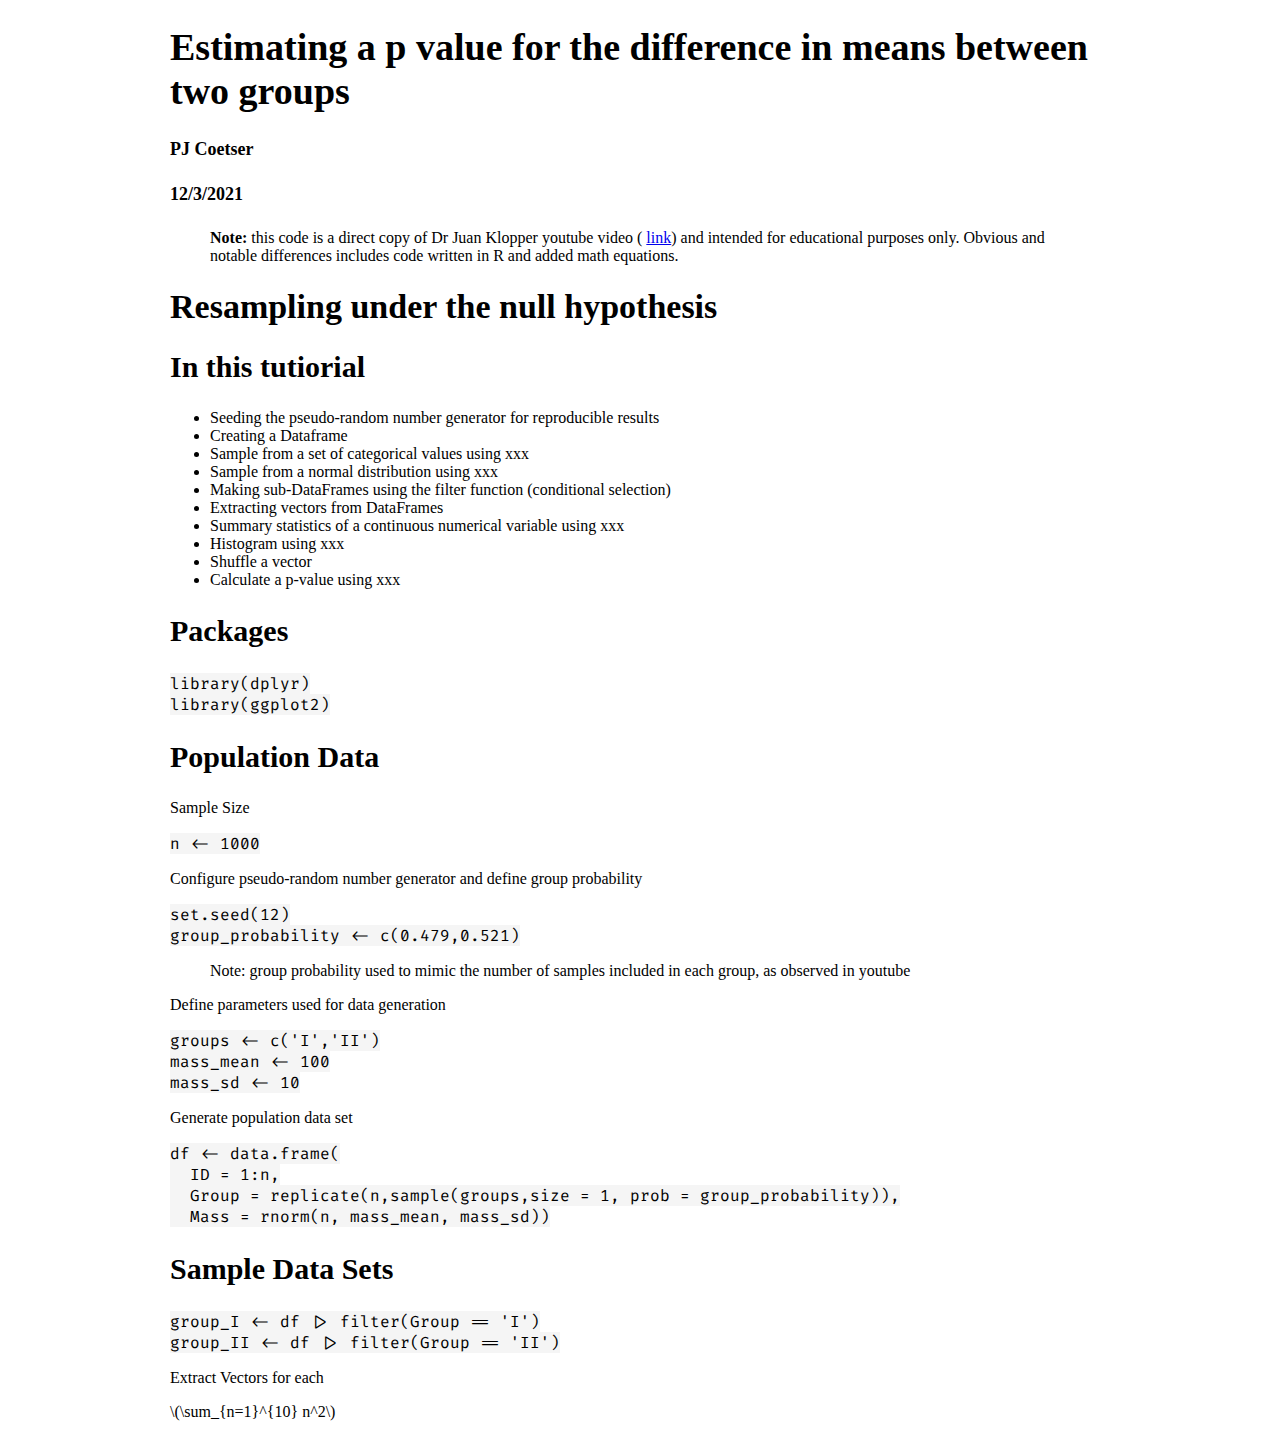
==== commit 2a49b41c: "update index.html" ====
--- a/index.html
+++ b/index.html
@@ -14,13 +14,13 @@
 
 <title>Estimating a p value for the difference in means between two groups</title>
 
-<script src="[data-uri]"></script>
-<script src="[data-uri]"></script>
+<script src="index_files/header-attrs-2.8/header-attrs.js"></script>
+<script src="index_files/jquery-1.11.3/jquery.min.js"></script>
 <meta name="viewport" content="width=device-width, initial-scale=1" />
-<link href="data:text/css,html%7Bfont%2Dfamily%3Asans%2Dserif%3B%2Dwebkit%2Dtext%2Dsize%2Dadjust%3A100%25%3B%2Dms%2Dtext%2Dsize%2Dadjust%3A100%25%7Dbody%7Bmargin%3A0%7Darticle%2Caside%2Cdetails%2Cfigcaption%2Cfigure%2Cfooter%2Cheader%2Chgroup%2Cmain%2Cmenu%2Cnav%2Csection%2Csummary%7Bdisplay%3Ablock%7Daudio%2Ccanvas%2Cprogress%2Cvideo%7Bdisplay%3Ainline%2Dblock%3Bvertical%2Dalign%3Abaseline%7Daudio%3Anot%28%5Bcontrols%5D%29%7Bdisplay%3Anone%3Bheight%3A0%7D%5Bhidden%5D%2Ctemplate%7Bdisplay%3Anone%7Da%7Bbackground%2Dcolor%3Atransparent%7Da%3Aactive%2Ca%3Ahover%7Boutline%3A0%7Dabbr%5Btitle%5D%7Bborder%2Dbottom%3A1px%20dotted%7Db%2Cstrong%7Bfont%2Dweight%3A700%7Ddfn%7Bfont%2Dstyle%3Aitalic%7Dh1%7Bmargin%3A%2E67em%200%3Bfont%2Dsize%3A2em%7Dmark%7Bcolor%3A%23000%3Bbackground%3A%23ff0%7Dsmall%7Bfont%2Dsize%3A80%25%7Dsub%2Csup%7Bposition%3Arelative%3Bfont%2Dsize%3A75%25%3Bline%2Dheight%3A0%3Bvertical%2Dalign%3Abaseline%7Dsup%7Btop%3A%2D%2E5em%7Dsub%7Bbottom%3A%2D%2E25em%7Dimg%7Bborder%3A0%7Dsvg%3Anot%28%3Aroot%29%7Boverflow%3Ahidden%7Dfigure%7Bmargin%3A1em%2040px%7Dhr%7Bheight%3A0%3B%2Dwebkit%2Dbox%2Dsizing%3Acontent%2Dbox%3B%2Dmoz%2Dbox%2Dsizing%3Acontent%2Dbox%3Bbox%2Dsizing%3Acontent%2Dbox%7Dpre%7Boverflow%3Aauto%7Dcode%2Ckbd%2Cpre%2Csamp%7Bfont%2Dfamily%3Amonospace%2Cmonospace%3Bfont%2Dsize%3A1em%7Dbutton%2Cinput%2Coptgroup%2Cselect%2Ctextarea%7Bmargin%3A0%3Bfont%3Ainherit%3Bcolor%3Ainherit%7Dbutton%7Boverflow%3Avisible%7Dbutton%2Cselect%7Btext%2Dtransform%3Anone%7Dbutton%2Chtml%20input%5Btype%3Dbutton%5D%2Cinput%5Btype%3Dreset%5D%2Cinput%5Btype%3Dsubmit%5D%7B%2Dwebkit%2Dappearance%3Abutton%3Bcursor%3Apointer%7Dbutton%5Bdisabled%5D%2Chtml%20input%5Bdisabled%5D%7Bcursor%3Adefault%7Dbutton%3A%3A%2Dmoz%2Dfocus%2Dinner%2Cinput%3A%3A%2Dmoz%2Dfocus%2Dinner%7Bpadding%3A0%3Bborder%3A0%7Dinput%7Bline%2Dheight%3Anormal%7Dinput%5Btype%3Dcheckbox%5D%2Cinput%5Btype%3Dradio%5D%7B%2Dwebkit%2Dbox%2Dsizing%3Aborder%2Dbox%3B%2Dmoz%2Dbox%2Dsizing%3Aborder%2Dbox%3Bbox%2Dsizing%3Aborder%2Dbox%3Bpadding%3A0%7Dinput%5Btype%3Dnumber%5D%3A%3A%2Dwebkit%2Dinner%2Dspin%2Dbutton%2Cinput%5Btype%3Dnumber%5D%3A%3A%2Dwebkit%2Douter%2Dspin%2Dbutton%7Bheight%3Aauto%7Dinput%5Btype%3Dsearch%5D%7B%2Dwebkit%2Dbox%2Dsizing%3Acontent%2Dbox%3B%2Dmoz%2Dbox%2Dsizing%3Acontent%2Dbox%3Bbox%2Dsizing%3Acontent%2Dbox%3B%2Dwebkit%2Dappearance%3Atextfield%7Dinput%5Btype%3Dsearch%5D%3A%3A%2Dwebkit%2Dsearch%2Dcancel%2Dbutton%2Cinput%5Btype%3Dsearch%5D%3A%3A%2Dwebkit%2Dsearch%2Ddecoration%7B%2Dwebkit%2Dappearance%3Anone%7Dfieldset%7Bpadding%3A%2E35em%20%2E625em%20%2E75em%3Bmargin%3A0%202px%3Bborder%3A1px%20solid%20silver%7Dlegend%7Bpadding%3A0%3Bborder%3A0%7Dtextarea%7Boverflow%3Aauto%7Doptgroup%7Bfont%2Dweight%3A700%7Dtable%7Bborder%2Dspacing%3A0%3Bborder%2Dcollapse%3Acollapse%7Dtd%2Cth%7Bpadding%3A0%7D%40media%20print%7B%2A%2C%3Aafter%2C%3Abefore%7Bcolor%3A%23000%21important%3Btext%2Dshadow%3Anone%21important%3Bbackground%3A0%200%21important%3B%2Dwebkit%2Dbox%2Dshadow%3Anone%21important%3Bbox%2Dshadow%3Anone%21important%7Da%2Ca%3Avisited%7Btext%2Ddecoration%3Aunderline%7Da%5Bhref%5D%3Aafter%7Bcontent%3A%22%20%28%22%20attr%28href%29%20%22%29%22%7Dabbr%5Btitle%5D%3Aafter%7Bcontent%3A%22%20%28%22%20attr%28title%29%20%22%29%22%7Da%5Bhref%5E%3D%22javascript%3A%22%5D%3Aafter%2Ca%5Bhref%5E%3D%22%23%22%5D%3Aafter%7Bcontent%3A%22%22%7Dblockquote%2Cpre%7Bborder%3A1px%20solid%20%23999%3Bpage%2Dbreak%2Dinside%3Aavoid%7Dthead%7Bdisplay%3Atable%2Dheader%2Dgroup%7Dimg%2Ctr%7Bpage%2Dbreak%2Dinside%3Aavoid%7Dimg%7Bmax%2Dwidth%3A100%25%21important%7Dh2%2Ch3%2Cp%7Borphans%3A3%3Bwidows%3A3%7Dh2%2Ch3%7Bpage%2Dbreak%2Dafter%3Aavoid%7D%2Enavbar%7Bdisplay%3Anone%7D%2Ebtn%3E%2Ecaret%2C%2Edropup%3E%2Ebtn%3E%2Ecaret%7Bborder%2Dtop%2Dcolor%3A%23000%21important%7D%2Elabel%7Bborder%3A1px%20solid%20%23000%7D%2Etable%7Bborder%2Dcollapse%3Acollapse%21important%7D%2Etable%20td%2C%2Etable%20th%7Bbackground%2Dcolor%3A%23fff%21important%7D%2Etable%2Dbordered%20td%2C%2Etable%2Dbordered%20th%7Bborder%3A1px%20solid%20%23ddd%21important%7D%7D%40font%2Dface%7Bfont%2Dfamily%3A%27Glyphicons%20Halflings%27%3Bsrc%3Aurl%28data%3Aapplication%2Fvnd%2Ems%2Dfontobject%3Bbase64%2Cn04AAEFNAAACAAIABAAAAAAABQAAAAAAAAABAJABAAAEAExQAAAAAAAAAAIAAAAAAAAAAAEAAAAAAAAAJxJ%[base64]%2FSEdmjKHUbyow8ATBE40IvWA3vTu8LiABDQ%2BpexwUMcm1SMnNryctQSiI1K5ZnbOlXKmnVV5YvRe6RnNMFNCOs1KNVpn6yZhCJkRtVRNzEufeIq7HgSrcx4S8h%2Fv4vnrrKc6oCNxmSk2uKlZQHBii6iKFoH0746ThvkO1kJHlxjrkxs%2BLWORaDQBEtiYJIR5IB9Bi1UyL4Rmr0BNigNkMzlKQmnofBHviqVzUxwdMb3NdCn69hy%2BpRYVKGVS%2F1tnsqv4LL7wCCPZZAZPT4aCShHjHJVNuXbmMrY5LeQaGnvAkXlVrJgKRAUdFjrWEah9XebPeQMj7KS7DIBAFt8ycgC5PLGUOHSE3ErGZCiViNLL5ZARfywnCoZaKQCu6NuFX42AEeKtKUGnr%2FCm2Cy8tpFhBPMW5Fxi4Qm4TkDWh4IWFDClhU2hRWosUWqcKLlgyXB%2BlSHaWaHiWlBAR8SeSgSPCQxdVQgzUixWKSTrIQEbU94viDctkvX%2BVSjJuUmV8L4CXShI11esnp0pjWNZIyxKHS4wVQ2ime1P4RnhvGw0aDN1OLAXGERsB7buFpFGGBAre4QEQR0HOIO5oYH305G%2BKspT%2FFupEGGafCCwxSe6ZUa%2B073rXHnNdVXE6eWvibUS27XtRzkH838mYLMBmYysZTM0EM3A1fbpCBYFccN1B%2FEnCYu%2FTgCGmr7bMh8GfYL%2BBfcLvB0gRagC09w9elfldaIy%2FhNCBLRgBgtCC7jAF63wLSMAfbfAlEggYU0bUA7ACCJmTDpEmJtI78w4%2FBO7dN7JR7J7ZvbYaUbaILSQsRBiF3HGk5fEg6p9unwLvn98r%2BvnsV%2B372uf1xBLq4qU%2F45fTuqaAP%2BpssmCCCTF0mhEow8ZXZOS8D7Q85JsxZ%2BAzok7B7O%2Ff6J8AzYBySZQB%2FQHYUSA%2BEeQhEWiS6AIQzgcsDiER4MjgMBAWDV4AgQ3g1eBgIdweCQmCjJEMkJ%2BPKRWyFHHmg1Wi%2F6xzUgA0LREoKJChwnQa9B%2B5RQZRB3IlBlkAnxyQNaANwHMowzlYSMCBgnbpzvqpl0iTJNCQidDI9ZrSYNIRBhHtUa5YHMHxyGEik9hDE0AKj72AbTCaxtHPUaKZdAZSnQTyjGqGLsmBStCejApUhg4uBMU6mATujEl%2BKdDPbI6Ag4vLr%2BhjY6lbjBeoLKnZl0UZgRX8gTySOeynZVz1wOq7e1hFGYIq%2BMhrGxDLak0PrwYzSXtcuyhXEhwOYofiW%2BEcI%2Fjw8P6IY6ed%2BetAbuqKp5QIapT77LnAe505lMuqL79a0ut4rWexzFttsOsLDy7zvtQzcq3U1qabe7tB0wHWVXji%2BzDbo8x8HyIRUbXnwUcklFv51fvTymiV%2BMXLSmGH9d9%2BaXpD5X6lao41anWGig7IwIdnoBY2ht%2FpO9mClLo4NdXHAsefqWUKlXJkbqPOFhMoR4aiA1BXqhRNbB2Xwi%2B7u%2FjpAoOpKJ0UX24EsrzMfHXViakCNcKjBxuQX8BO0ZqjJ3xXzf%2B61t2VXOSgJ8xu65QKgtN6FibPmPYsXbJRHHqbgATcSZxBqGiDiU4NNNsYBsKD0MIP%2FOfKnlk%2FLkaid%[base64]%2FgFtuW0wR4cgd%2BZKesSV7QkNE2kw6AV4hoIuC02LGmTomyf8PiO6CZzOTLTPQ%2BHW06H%2Btx%2BbQ8LmDYg1pTFrp2oJXgkZTyeRJZM0C8aE2LpFrNVDuhARsN543%2FFV6klQ6Tv1OoZGXLv0igKrl%2FCmJxRmX7JJbJ998VSIPQRyDBICzl4JJlYHbdql30NvYcOuZ7a10uWRrgoieOdgIm4rlq6vNOQBuqESLbXG5lzdJGHw2m0sDYmODXbYGTfSTGRKpssTO95fothJCjUGQgEL4yKoGAF%2F0SrpUDNn8CBgBcSDQByAeNkCXp4S4Ro2Xh4OeaGRgR66PVOsU8bc6TR5%[base64]%2F1SgRCJ1dk4UdBT7OoyuNgLs0oCd8RnrEIb6QdMxT2QjD4zMrJkfgx5aDMcA4orsTtKCqWb%2FVeyceqa5OGSmB28YwH4rFbkQaLoUN8OQQYnD3w2eXpI4ScQfbCUZiJ4yMOIKLyyTc7BQ4uXUw6Ee6%2FxM%2B4Y67ngNBknxIPwuppgIhFcwJyr6EIj%2BLzNj%2FmfR2vhhRlx0BILZoAYruF0caWQ7YxO66UmeguDREAFHYuC7HJviRgVO6ruJH59h%2FC%2FPkgSle8xNzZJULLWq9JMDTE2fjGE146a1Us6PZDGYle6ldWRqn%2FpdpgHKNGrGIdkRK%2BKPETT9nKT6kLyDI8xd9A1FgWmXWRAIHwZ37WyZHOVyCadJEmMVz0MadMjDrPho%2BEIochkVC2xgGiwwsQ6DMv2P7UXqT4x7CdcYGId2BJQQa85EQKmCmwcRejQ9Bm4oATENFPkxPXILHpMPUyWTI5rjNOsIlmEeMbcOCEqInpXACYQ9DDxmFo9vcmsDblcMtg4tqBerNngkIKaFJmrQAPnq1dEzsMXcwjcHdfdCibcAxxA%2Bq%2Fj9m3LM%2FO7WJka4tSidVCjsvo2lQ%2F2ewyoYyXwAYyr2PlRoR5MpgVmSUIrM3PQxXPbgjBOaDQFIyFMJvx3Pc5RSYj12ySVF9fwFPQu2e2KWVoL9q3Ayv3IzpGHUdvdPdrNUdicjsTQ2ISy7QU3DrEytIjvbzJnAkmANXjAFERA0MUoPF3%2F5KFmW14bBNOhwircYgMqoDpUMcDtCmBE82QM2YtdjVLB4kBuKho%2FbcwQdeboqfQartuU3CsCf%2BcXkgYAqp%2F0Ee3RorAZt0AvvOCSI4JICIlGlsV0bsSid%2FNIEALAAzb6HAgyWHBps6xAOwkJIGcB82CxRQq4sJf3FzA70A%2BTRqcqjEMETCoez3mkPcpnoALs0ugJY8kQwrC%[base64]%2FWDHA60cYFaI%2FPjpzquUqdaYGcIq%2BmLez3WLFFCtNBN2QJcrlcoELgiPku5R5dSlJFaCEqEZle1AQzAKC%2B1SotMcBNyQUFuRHRF6OlimSBgjZeTBCwLyc6A%2BP%2FoFRchXTz5ADknYJHxzrJ5pGuIKRQISU6WyKTBBjD8WozmVYWIsto1AS5rxzKlvJu4E%2FvwOiKxRtCWsDM%2BeTHUrmwrCK5BIfMzGkD%2B0Fk5LzBs0jMYXktNDblB06LMNJ09U8pzSLmo14MS0OMjcdrZ31pyQqxJJpRImlSvfYAK8inkYU52QY2FPEVsjoWewpwhRp5yAuNpkqhdb7ku9Seefl2D0B8SMTFD90xi4CSOwwZy9IKkpMtI3FmFUg3%2FkFutpQGNc3pCR7gvC4sgwbupDu3DyEN%2BW6YGLNM21jpB49irxy9BSlHrVDlnihGKHwPrbVFtc%2Bh1rVQKZduxIyojccZIIcOCmhEnC7UkY68WXKQgLi2JCDQkQWJRQuk60hZp0D3rtCTINSeY9Ej2kIKYfGxwOs4j9qMM7fYZiipzgcf7TamnehqdhsiMiCawXnz4xAbyCkLAx5EGbo3Ax1u3dUIKnTxIaxwQTHehPl3V491H0%2BbC5zgpGz7Io%2BmjdhKlPJ01EeMpM7UsRJMi1nGjmJg35i6bQBAAxjO%2FENJubU2mg3ONySEoWklCwdABETcs7ck3jgiuU9pcKKpbgn%2B3YlzV1FzIkB6pmEDOSSyDfPPlQskznctFji0kpgZjW5RZe6x9kYT4KJcXg0bNiCyif%2BpZACCyRMmYsfiKmN9tSO65F0R2OO6ytlEhY5Sj6uRKfFxw0ijJaAx%2Fk3QgnAFSq27%2F2i4GEBA%2BUvTJKK%2F9eISNvG46Em5RZfjTYLdeD8kdXHyrwId%2FDQZUaMCY4gGbke2C8vfjgV%2FY9kkRQOJIn%2FxM9INZSpiBnqX0Q9GlQPpPKAyO5y%2BW5NMPSRdBCUlmuxl40ZfMCnf2Cp044uI9WLFtCi4YVxKjuRCOBWIb4XbIsGdbo4qtMQnNOQz4XDSui7W%2FN6l54qOynCqD3DpWQ%2BmpD7C40D8BZEWGJX3tlAaZBMj1yjvDYKwCJBa201u6nBKE5UE%2B7QSEhCwrXfbRZylAaAkplhBWX50dumrElePyNMRYUrC99UmcSSNgImhFhDI4BXjMtiqkgizUGCrZ8iwFxU6fQ8GEHCFdLewwxYWxgScAYMdMLmcZR6b7rZl95eQVDGVoUKcRMM1ixXQtXNkBETZkVVPg8LoSrdetHzkuM7DjZRHP02tCxA1fmkXKF3VzfN1pc1cv%2F8lbTIkkYpqKM9VOhp65ktYk%2BQ46myFWBapDfyWUCnsnI00QTBQmuFjMZTcd0V2NQ768Fhpby04k2IzNR1wKabuGJqYWwSly6ocMFGTeeI%2BejsWDYgEvr66QgqdcIbFYDNgsm0x9UHY6SCd5%2B7tpsLpKdvhahIDyYmEJQCqMqtCF6UlrE5GXRmbu%[base64]%2FiOmsLtHSWNUWEGk9hScMPShasUA1AcHOtRZlqMeQ0OzYS9vQvYUjOLrzP07BUAFikcJNMi7gIxEw4pL1G54TcmmmoAQ5s7TGWErJZ2Io4yQ0ljRYhL8H5e62oDtLF8aDpnIvZ5R3GWJyAugdiiJW9hQAVTsnCBHhwu7rkBlBX6r3b7ejEY0k5GGeyKv66v%2B6dg7mcJTrWHbtMywbedYqCQ0FPwoytmSWsL8WTtChZCKKzEF7vP6De4x2BJkkniMgSdWhbeBSLtJZR9CTHetK1xb34AYIJ37OegYIoPVbXgJ%2FqDQK%2BbfCtxQRVKQu77WzOoM6SGL7MaZwCGJVk46aImai9fmam%2BWpHG%2B0BtQPWUgZ7RIAlPq6lkECUhZQ2gqWkMYKcYMYaIc4gYCDFHYa2d1nzp3%2BJ1eCBay8IYZ0wQRKGAqvCuZ%2FUgbQPyllosq%2BXtfKIZOzmeJqRazpmmoP%2F76YfkjzV2NlXTDSBYB04SVlNQsFTbGPk1t%2FI4Jktu0XSgifO2ozFOiwd%2F0SssJDn0dn4xqk4GDTTKX73%2FwQyBLdqgJ%2BWx6AQaba3BA9CKEzjtQYIfAsiYamapq80LAamYjinlKXUkxdpIDk0puXUEYzSalfRibAeDAKpNiqQ0FTwoxuGYzRnisyTotdVTclis1LHRQCy%2FqqL8oUaQzWRxilq5Mi0IJGtMY02cGLD69vGjkj3p6pGePKI8bkBv5evq8SjjyU04vJR2cQXQwSJyoinDsUJHCQ50jrFTT7yRdbdYQMB3MYCb6uBzJ9ewhXYPAIZSXfeEQBZZ3GPN3Nbhh%2FwkvAJLXnQMdi5NYYZ5GHE400GS5rXkOZSQsdZgIbzRnF9ueLnsfQ47wHAsirITnTlkCcuWWIUhJSbpM3wWhXNHvt2xUsKKMpdBSbJnBMcihkoDqAd1Zml%2FR4yrzow1Q2A5G%2Bkzo%2FRhRxQS2lCSDRV8LlYLBOOoo1bF4jwJAwKMK1tWLHlu9i0j4Ig8qVm6wE1DxXwAwQwsaBWUg2pOOol2dHxyt6npwJEdLDDVYyRc2D0HbcbLUJQj8gPevQBUBOUHXPrsAPBERICpnYESeu2OHotpXQxRGlCCtLdIsu23MhZVEoJg8Qumj%2FUMMc34IBqTKLDTp76WzL%2FdMjCxK7MjhiGjeYAC%2Fkj%2FjY%2FRde7hpSM1xChrog6yZ7OWTuD56xBJnGFE%2BpT2ElSyCnJcwVzCjkqeNLfMEJqKW0G7OFIp0G%2B9mh50I9o8k1tpCY0xYqFNIALgIfc2me4n1bmJnRZ89oepgLPT0NTMLNZsvSCZAc3TXaNB07vail36%2FdBySis4m9%2FDR8izaLJW6bWCkVgm5T%2Bius3ZXq4xI%2BGnbveLbdRwF2mNtsrE0JjYc1AXknCOrLSu7Te%2Fr4dPYMCl5qtiHNTn%2BTPbh1jCBHH%2BdMJNhwNgs3nT%2BOhQoQ0vYif56BMG6WowAcHR3DjQolxLzyVekHj00PBAaW7IIAF1EF%2BuRIWyXjQMAs2chdpaKPNaB%2BkSezYt0%2BCA04sOg5vx8Fr7Ofa9sUv87h7SLAUFSzbetCCZ9pmyLt6l6%2FTzoA1%2FZBG9bIUVHLAbi%2FkdBFgYGyGwRQGBpkqCEg2ah9UD6EedEcEL3j4y0BQQCiExEnocA3SZboh%2Bepgd3YsOkHskZwPuQ5OoyA0fTA5AXrHcUOQF%2BzkJHIA7PwCDk1gGVmGUZSSoPhNf%2BTklauz98QofOlCIQ%2FtCD4dosHYPqtPCXB3agggQQIqQJsSkB%2Bqn0rkQ1toJjON%2FOtCIB9RYv3PqRA4C4U68ZMlZn6BdgEvi2ziU%2BTQ6NIw3ej%2BAtDwMGEZk7e2IjxUWKdAxyaw9OCwSmeADTPPleyk6UhGDNXQb%2B%2BW6Uk4q6F7%2Frg6WVTo82IoCxSIsFDrav4EPHphD3u4hR53WKVvYZUwNCCeM4PMBWzK%2BEfIthZOkuAwPo5C5jgoZgn6dUdvx5rIDmd58cXXdKNfw3l%2BwM2UjgrDJeQHhbD7HW2QDoZMCujgIUkk5Fg8VCsdyjOtnGRx8wgKRPZN5dR0zPUyfGZFVihbFRniXZFOZGKPnEQzU3AnD1KfR6weHW2XS6KbPJxUkOTZsAB9vTVp3Le1F8q5l%2BDMcLiIq78jxAImD2pGFw0VHfRatScGlK6SMu8leTmhUSMy8Uhdd6xBiH3Gdman4tjQGLboJfqz6fL2WKHTmrfsKZRYX6BTDjDldKMosaSTLdQS7oDisJNqAUhw1PfTlnacCO8vl8706Km1FROgLDmudzxg%2BEWTiArtHgLsRrAXYWdB0NmToNCJdKm0KWycZQqb%2BMw76Qy29iQ5up%2FX7oyw8QZ75kP5F6iJAJz6KCmqxz8fEa%2FxnsMYcIO%2FvEkGRuMckhr4rIeLrKaXnmIzlNLxbFspOphkcnJdnz%2FChp%2FVlpj2P7jJQmQRwGnltkTV5dbF9fE3%2FfxoSqTROgq9wFUlbuYzYcasE0ouzBo%2BdDCDzxKAfhbAZYxQiHrLzV2iVexnDX%2FQnT1fsT%2Fxuhu1ui5qIytgbGmRoQkeQooO8eJNNZsf0iALur8QxZFH0nCMnjerYQqG1pIfjyVZWxhVRznmmfLG00BcBWJE6hzQWRyFknuJnXuk8A5FRDCulwrWASSNoBtR%2BCtGdkPwYN2o7DOw%2FVGlCZPusRBFXODQdUM5zeHDIVuAJBLqbO%2Ff9Qua%2BpDqEPk230Sob9lEZ8BHiCorjVghuI0lI4JDgHGRDD%2FprQ84B1pVGkIpVUAHCG%2Biz3Bn3qm2AVrYcYWhock4jso5%2BJ7HfHVj4WMIQdGctq3psBCVVzupQOEioBGA2Bk%2BUILT7%2BVoX5mdxxA5fS42gISQVi%2FHTzrgMxu0fY6hE1ocUwwbsbWcezrY2n6S8%2F6cxXkOH4prpmPuFoikTzY7T85C4T2XYlbxLglSv2uLCgFv8Quk%2FwdesUdWPeHYIH0R729JIisN9Apdd4eB10aqwXrPt%2BSu9mA8k8n1sjMwnfsfF2j3jMUzXepSHmZ%2FBfqXvzgUNQQWOXO8YEuFBh4QTYCkOAPxywpYu1VxiDyJmKVcmJPGWk%2Fgc3Pov02StyYDahwmzw3E1gYC9wkupyWfDqDSUMpCTH5e5N8B%2F%2FlHiMuIkTNw4USHrJU67bjXGqNav6PBuQSoqTxc8avHoGmvqNtXzIaoyMIQIiiUHIM64cXieouplhNYln7qgc4wBVAYR104kO%2BCvKqsg4yIUlFNThVUAKZxZt1XA34h3TCUUiXVkZ0w8Hh2R0Z5L0b4LZvPd%2Fp1gi%2F07h8qfwHrByuSxglc9cI4QIg2oqvC%2Fqm0i7tjPLTgDhoWTAKDO2ONW5oe%2B%2FeKB9vZB8K6C25yCZ9RFVMnb6NRdRjyVK57CHHSkJBfnM2%2Fj4ODUwRkqrtBBCrDsDpt8jhZdXoy%2F1BCqw3sSGhgGGy0a5Jw6BP%2FTExoCmNFYjZl248A0osgPyGEmRA%2BfAsqPVaNAfytu0vuQJ7rk3J4kTDTR2AlCHJ5cls26opZM4w3jMULh2YXKpcqGBtuleAlOZnaZGbD6DHzMd6i2oFeJ8z9XYmalg1Szd%2FocZDc1C7Y6vcALJz2lYnTXiWEr2wawtoR4g3jvWUU2Ngjd1cewtFzEvM1NiHZPeLlIXFbBPawxNgMwwAlyNSuGF3zizVeOoC9bag1qRAQKQE%2FEZBWC2J8mnXAN2aTBboZ7HewnObE8CwROudZHmUM5oZ%2FUgd%2FJZQK8lvAm43uDRAbyW8gZ%2BZGq0EVerVGUKUSm%2FIdn8AQHdR4m7bue88WBwft9mSCeMOt1ncBwziOmJYI2ZR7ewNMPiCugmSsE4EyQ%2BQATJG6qORMGd4snEzc6B4shPIo4G1T7PgSm8PY5eUkPdF8JZ0VBtadbHXoJgnEhZQaODPj2gpODKJY5Yp4DOsLBFxWbvXN755KWylJm%2BoOd4zEL9Hpubuy2gyyfxh8oEfFutnYWdfB8PdESLWYvSqbElP9qo3u6KTmkhoacDauMNNjj0oy40DFV7Ql0aZj77xfGl7TJNHnIwgqOkenruYYNo6h724%2BzUQ7%2BvkCpZB%2BpGA562hYQiDxHVWOq0oDQl%2FQsoiY%2BcuI7iWq%2FZIBtHcXJ7kks%2Bh2fCNUPA82BzjnqktNts%2BRLdk1VSu%2BtqEn7QZCCsvEqk6FkfiOYkrsw092J8jsfIuEKypNjLxrKA9kiA19mxBD2suxQKCzwXGws7kEJvlhUiV9tArLIdZW0IORcxEzdzKmjtFhsjKy%2F44XYXdI5noQoRcvjZ1RMPACRqYg2V1%2BOwOepcOknRLLFdYgTkT5UApt%2FJhLM3jeFYprZV%2BZow2g8fP%2BU68hkKFWJj2yBbKqsrp25xkZX1DAjUw52IMYWaOhab8Kp05VrdNftqwRrymWF4OQSjbdfzmRZirK8FMJELEgER2PHjEAN9pGfLhCUiTJFbd5LBkOBMaxLr%2FA1SY9dXFz4RjzoU9ExfJCmx%2FI9FKEGT3n2cmzl2X42L3Jh%2BAbQq6sA%2BSs1kitoa4TAYgKHaoybHUDJ51oETdeI%2F9ThSmjWGkyLi5QAGWhL0BG1UsTyRGRJOldKBrYJeB8ljLJHfATWTEQBXBDnQexOHTB%2BUn44zExFE4vLytcu5NwpWrUxO%2F0ZICUGM7hGABXym0V6ZvDST0E370St9MIWQOTWngeoQHUTdCJUP04spMBMS8LSker9cReVQkULFDIZDFPrhTzBl6sed9wcZQTbL%2BBDqMyaN3RJPh%2Fanbx%2BIv%2BqgQdAa3M9Z5JmvYlh4qop%2BHo1F1W5gbOE9YKLgAnWytXElU4G8GtW47lhgFE6gaSs%2Bgs37sFvi0PPVvA5dnCBgILTwoKd%2F%2BDoL9F6inlM7H4rOTzD79KJgKlZO%2FZgt22UsKhrAaXU5ZcLrAglTVKJEmNJvORGN1vqrcfSMizfpsgbIe9zno%2BgBoKVXgIL%2FVI8dB1O5o%2FR3Suez%2FgD7M781ShjKpIIORM%2FnxG%2BjjhhgPwsn2IoXsPGPqYHXA63zJ07M2GPEykQwJBYLK808qYxuIew4frk52nhCsnCYmXiR6CuapvE1IwRB4%2FQftDbEn%2BAucIr1oxrLabRj9q4ae0%2BfXkHnteAJwXRbVkR0mctVSwEbqhJiMSZUp9DNbEDMmjX22m3ABpkrPQQTP3S1sib5pD2VRKRd%2BeNAjLYyT0hGrdjWJZy24OYXRoWQAIhGBZRxuBFMjjZQhpgrWo8SiFYbojcHO8V5DyscJpLTHyx9Fimassyo5U6WNtquUMYgccaHY5amgR3PQzq3ToNM5ABnoB9kuxsebqmYZm0R9qxJbFXCQ1UPyFIbxoUraTJFDpCk0Wk9GaYJKz%2F6oHwEP0Q14lMtlddQsOAU9zlYdMVHiT7RQP3XCmWYDcHCGbVRHGnHuwzScA0BaSBOGkz3lM8CArjrBsyEoV6Ys4qgDK3ykQQPZ3hCRGNXQTNNXbEb6tDiTDLKOyMzRhCFT%2BmAUmiYbV3YQVqFVp9dorv%2BTsLeCykS2b5yyu8AV7IS9cxcL8z4Kfwp%2BxJyYLv1OsxQCZwTB4a8BZ%2F5EdxTBJthApqyfd9u3ifr%2FWILTqq5VqgwMT9SOxbSGWLQJUUWCVi4k9tho9nEsbUh7U6NUsLmkYFXOhZ0kmamaJLRNJzSj%2Fqn4Mso6zb6iLLBXoaZ6AqeWCjHQm2lztnejYYM2eubnpBdKVLORZhudH3JF1waBJKA9%2BW8EhMj3Kzf0L4vi4k6RoHh3Z5YgmSZmk6ns4fjScjAoL8GoOECgqgYEBYUGFVO4FUv4%2FYtowhEmTs0vrvlD%2FCrisnoBNDAcUi%2FteY7OctFlmARQzjOItrrlKuPO6E2Ox93L4O%2F4DcgV%2FdZ7qR3VBwVQxP1GCieA4RIpweYJ5FoYrHxqRBdJjnqbsikA2Ictbb8vE1GYIo9dacK0REgDX4smy6GAkxlH1yCGGsk%2BtgiDhNKuKu3yNrMdxafmKTF632F8Vx4BNK57GvlFisrkjN9WDAtjsWA0ENT2e2nETUb%2Fn7qwhvGnrHuf5bX6Vh%2Fn3xffU3PeHdR%2BFA92i6ufT3AlyAREoNDh6chiMWTvjKjHDeRhOa9YkOQRq1vQXEMppAQVwHCuIcV2g5rBn6GmZZpTR7vnSD6ZmhdSl176gqKTXu5E%2BYbfL0adwNtHP7dT7t7b46DVZIkzaRJOM%2BS6KcrzYVg%2BT3wSRFRQashjfU18NutrKa%2F7PXbtuJvpIjbgPeqd%2BpjmRw6YKpnANFSQcpzTZgpSNJ6J7uiagAbir%2F8tNXJ%2FOsOnRh6iuIexxrmkIneAgz8QoLmiaJ8sLQrELVK2yn3wOHp57BAZJhDZjTBzyoRAuuZ4eoxHruY1pSb7qq79cIeAdOwin4GdgMeIMHeG%2BFZWYaiUQQyC5b50zKjYw97dFjAeY2I4Bnl105Iku1y0lMA1ZHolLx19uZnRdILcXKlZGQx%2FGdEqSsMRU1BIrFqRcV1qQOOHyxOLXEGcbRtAEsuAC2V4K3p5mFJ22IDWaEkk9ttf5Izb2LkD1MnrSwztXmmD%2FQi%2FEmVEFBfiKGmftsPwVaIoZanlKndMZsIBOskFYpDOq3QUs9aSbAAtL5Dbokus2G4%2FasthNMK5UQKCOhU97oaOYNGsTah%2BjfCKsZnTRn5TbhFX8ghg8CBYt%2FBjeYYYUrtUZ5jVij%2Fop7V5SsbA4mYTOwZ46hqdpbB6Qvq3AS2HHNkC15pTDIcDNGsMPXaBidXYPHc6PJAkRh29Vx8KcgX46LoUQBhRM%2B3SW6Opll%2FwgxxsPgKJKzr5QCmwkUxNbeg6Wj34SUnEzOemSuvS2OetRCO8Tyy%2BQbSKVJcqkia%2BGvDefFwMOmgnD7h81TUtMn%2BmRpyJJ349HhAnoWFTejhpYTL9G8N2nVg1qkXBeoS9Nw2fB27t7trm7d%2FQK7Cr4uoCeOQ7%2F8JfKT77KiDzLImESHw%2F0wf73QeHu74hxv7uihi4fTX%2BXEwAyQG3264dwv17aJ5N335Vt9sdrAXhPOAv8JFvzqyYXwfx8WYJaef1gMl98JRFyl5Mv5Uo%2FoVH5ww5OzLFsiTPDns7fS6EURSSWd%2F92BxMYQ8sBaH%2Bj%2BwthQPdVgDGpTfi%2BJQIWMD8xKqULliRH01rTeyF8x8q%2FGBEEEBrAJMPf25UQwi0b8tmqRXY7kIvNkzrkvRWLnxoGYEJsz8u4oOyMp8cHyaybb1HdMCaLApUE%2B%2F7xLIZGP6H9xuSEXp1zLIdjk5nBaMuV%2FyTDRRP8Y2ww5RO6d2D94o%2B6ucWIqUAvgHIHXhZsmDhjVLczmZ3ca0Cb3PpKwt2UtHVQ0BgFJsqqTsnzZPlKahRUkEu4qmkJt%2Bkqdae76ViWe3STan69yaF9%2BfESD2lcQshLHWVu4ovItXxO69bqC5p1nZLvI8NdQB9s9UNaJGlQ5mG947ipdDA0eTIw%2FA1zEdjWquIsQXXGIVEH0thC5M%2BW9pZe7IhAVnPJkYCCXN5a32HjN6nsvokEqRS44tGIs7s2LVTvcrHAF%2BRVmI8L4HUYk4x%2B67AxSMJKqCg8zrGOgvK9kNMdDrNiUtSWuHFpC8%2Fp5qIQrEo%2FH%2B1l%2F0cAwQ2nKmpWxKcMIuHY44Y6DlkpO48tRuUGBWT0FyHwSKO72Ud%2BtJUfdaZ4CWNijzZtlRa8%2BCkmO%2FEwHYfPZFU%2FhzjFWH7vnzHRMo%2BaF9u8qHSAiEkA2HjoNQPEwHsDKOt6hOoK3Ce%2F%2B%2F9boMWDa44I6FrQhdgS7OnNaSzwxWKZMcyHi6LN4WC6sSj0qm2PSOGBTvDs%2FGWJS6SwEN%2FULwpb4LQo9fYjUfSXRwZkynUazlSpvX9e%2BG2zor8l%2BYaMxSEomDdLHGcD6YVQPegTaA74H8%2BV4WvJkFUrjMLGLlvSZQWvi8%2FQA7yzQ8GPno%2F%2F5SJHRP%2FOqKObPCo81s%2F%2B6WgLqykYpGAgQZhVDEBPXWgU%2FWzFZjKUhSFInufPRiMAUULC6T11yL45ZrRoB4DzOyJShKXaAJIBS9wzLYIoCEcJKQW8GVCx4fihqJ6mshBUXSw3wWVj3grrHQlGNGhIDNNzsxQ3M%2BGWn6ASobIWC%2BLbYOC6UpahVO13Zs2zOzZC8z7FmA05JhUGyBsF4tsG0drcggIFzgg%2Fkpf3%2BCnAXKiMgIE8Jk%2FMhpkc8DUJEUzDSnWlQFme3d0sHZDrg7LavtsEX3cHwjCYA17pMTfx8Ajw9hHscN67hyo%2BRJQ4458RmPywXykkVcW688oVUrQhahpPRvTWPnuI0B%2BSkQu7dCyvLRyFYlC1LG1gRCIvn3rwQeINzZQC2KXq31FaR9UmVV2QeGVqBHjmE%2BVMd3b1fhCynD0pQNhCG6%2FWCDbKPyE7NRQzL3BzQAJ0g09aUzcQA6mUp9iZFK6Sbp%2FYbHjo%2B%2B7%2FWj8S4YNa%2BZdqAw1hDrKWFXv9%2BzaXpf8ZTDSbiqsxnwN%2FCzK5tPkOr4tRh2kY3Bn9JtalbIOI4b3F7F1vPQMfoDcdxMS8CW9m%2FNCW%2FHILTUVWQIPiD0j1A6bo8vsv6P1hCESl2abrSJWDrq5sSzUpwoxaCU9FtJyYH4QFMxDBpkkBR6kn0LMPO%2B5EJ7Z6bCiRoPedRZ%2FP0SSdii7ZnPAtVwwHUidcdyspwncz5uq6vvm4IEDbJVLUFCn%2FLvIHfooUBTkFO130FC7CmmcrKdgDJcid9mvVzsDSibOoXtIf9k6ABle3PmIxejodc4aob0QKS432srrCMndbfD454q52V01G4q913mC5HOsTzWF4h2No1av1VbcUgWAqyoZl%2B11PoFYnNv2HwAODeNRkHj%2B8SF1fcvVBu6MrehHAZK1Gm69ICcTKizykHgGFx7QdowTVAsYEF2tVc0Z6wLryz2FI1sc5By2znJAAmINndoJiB4sfPdPrTC8RnkW7KRCwxC6YvXg5ahMlQuMpoCSXjOlBy0Kij%2BbsCYPbGp8BdCBiLmLSAkEQRaieWo1SYvZIKJGj9Ur%2FeWHjiB7SOVdqMAVmpBvfRiebsFjger7DC%2B8kRFGtNrTrnnGD2GAJb8rQCWkUPYHhwXsjNBSkE6lGWUj5QNhK0DMNM2l%2BkXRZ0KLZaGsFSIdQz%2FHXDxf3%2FTE30%2BDgBKWGWdxElyLccJfEpjsnszECNoDGZpdwdRgCixeg9L4EPhH%2BRptvRMVRaahu4cySjS3P5wxAUCPkmn%2BrhyASpmiTaiDeggaIxYBmtLZDDhiWIJaBgzfCsAGUF1Q1SFZYyXDt9skCaxJsxK2Ms65dmdp5WAZyxik%2FzbrTQk5KmgxCg%2Ff45L0jywebOWUYFJQAJia7XzCV0x89rpp%2Ff3AVWhSPyTanqmik2SkD8A3Ml4NhIGLAjBXtPShwKYfi2eXtrDuKLk4QlSyTw1ftXgwqA2jUuopDl%2B5tfUWZNwBpEPXghzbBggYCw%2Fdhy0ntds2yeHCDKkF%2FYxQjNIL%2FF%2F37jLPHCKBO9ibwYCmuxImIo0ijV2Wbg3kSN2psoe8IsABv3RNFaF9uMyCtCYtqcD%2BqNOhwMlfARQUdJ2tUX%2BMNJqOwIciWalZsmEjt07tfa8ma4cji9sqz%2BQ9hWfmMoKEbIHPOQORbhQRHIsrTYlnVTNvcq1imqmmPDdVDkJgRcTgB8Sb6epCQVmFZe%2BjGDiNJQLWnfx%2BdrTKYjm0G8yH0ZAGMWzEJhUEQ4Maimgf%2Fbkvo8PLVBsZl152y5S8%2BHRDfZIMCbYZ1WDp4yrdchOJw8k6R%2B%2F2pHmydK4NIK2PHdFPHtoLmHxRDwLFb7eB%2BM4zNZcB9NrAgjVyzLM7xyYSY13ykWfIEEd2n5%2FiYp3ZdrCf7fL%2Ben%2BsIJu2W7E30MrAgZBD1rAAbZHPgeAMtKCg3NpSpYQUDWJu9bT3V7tOKv%2BNRiJc8JAKqqgCA%2FPNRBR7ChpiEulyQApMK1AyqcWnpSOmYh6yLiWkGJ2mklCSPIqN7UypWj3dGi5MvsHQ87MrB4VFgypJaFriaHivwcHIpmyi5LhNqtem4q0n8awM19Qk8BOS0EsqGscuuydYsIGsbT5GHnERUiMpKJl4ON7qjB4fEqlGN%2FhCky89232UQCiaeWpDYCJINXjT6xl4Gc7DxRCtgV0i1ma4RgWLsNtnEBRQFqZggCLiuyEydmFd7WlogpkCw5G1x4ft2psm3KAREwVwr1Gzl6RT7FDAqpVal34ewVm3VH4qn5mjGj%2BbYL1NgfLNeXDwtmYSpwzbruDKpTjOdgiIHDVQSb5%2FzBgSMbHLkxWWgghIh9QTFSDILixVwg0Eg1puooBiHAt7DzwJ7m8i8%2Fi%2BjHvKf0QDnnHVkVTIqMvIQImOrzCJwhSR7qYB5gSwL6aWL9hERHCZc4G2%2BJrpgHNB8eCCmcIWIQ6rSdyPCyftXkDlErUkHafHRlkOIjxGbAktz75bnh50dU7YHk%2BMz7wwstg6RFZb%2BTZuSOx1qqP5C66c0mptQmzIC2dlpte7vZrauAMm%2F7RfBYkGtXWGiaWTtwvAQiq2oD4YixPLXE2khB2FRaNRDTk%2B9sZ6K74Ia9VntCpN4BhJGJMT4Z5c5FhSepRCRWmBXqx%2BwhVZC4me4saDs2iNqXMuCl6iAZflH8fscC1sTsy4PHeC%2BXYuqMBMUun5YezKbRKmEPwuK%2BCLzijPEQgfhahQswBBLfg%[base64]%2BRCMlDDbElcjaROLDoualmUIQ88Kekk3iM4OQrADcxi3rJguS4MOIBIgKgXrjd1WkbCdqxJk%2F4efRIFsavZA7KvvJQqp3Iid5Z0NFc5aiMRzGN3vrpBzaMy4JYde3wr96PjN90AYOIbyp6T4zj8LoE66OGcX1Ef4Z3KoWLAUF4BTg7ug%2FAbkG5UNQXAMkQezujSHeir2uTThgd3gpyzDrbnEdDRH2W7U6PeRvBX1ZFMP5RM%2BZu6UUZZD8hDPHldVWntTCNk7To8IeOW9yn2wx0gmurwqC60AOde4r3ETi5pVMSDK8wxhoGAoEX9NLWHIR33VbrbMveii2jAJlrxwytTHbWNu8Y4N8vCCyZjAX%2FpcsfwXbLze2%2BD%2Bu33OGBoJyAAL3jn3RuEcdp5If8O%2Ba4NKWvxOTyDltG0IWoHhwVGe7dKkCWFT%2B%2Btm%2BhaBCikRUUMrMhYKZJKYoVuv%2FbsJzO8DwfVIInQq3g3BYypiz8baogH3r3GwqCwFtZnz4xMjAVOYnyOi5HWbFA8n0qz1OjSpHWFzpQOpvkNETZBGpxN8ybhtqV%2FDMUxd9uFZmBfKXMCn%2FSqkWJyKPnT6lq%2B4zBZni6fYRByJn6OK%2BOgPBGRAJluwGSk4wxjOOzyce%2FPKODwRlsgrVkdcsEiYrqYdXo0Er2GXi2GQZd0tNJT6c9pK1EEJG1zgDJBoTVuCXGAU8BKTvCO%2FcEQ1Wjk3Zzuy90JX4m3O5IlxVFhYkSUwuQB2up7jhvkm%2BbddRQu5F9s0XftGEJ9JSuSk%2BZachCbdU45fEqbugzTIUokwoAKvpUQF%2FCvLbWW5BNQFqFkJg2f30E%2F48StNe5QwBg8zz3YAJ82FZoXBxXSv4QDooDo79NixyglO9AembuBcx5Re3CwOKTHebOPhkmFC7wNaWtoBhFuV4AkEuJ0J%2B1pT0tLkvFVZaNzfhs%2FKd3%2BA9YsImlO4XK4vpCo%2FelHQi%2F9gkFg07xxnuXLt21unCIpDV%2BbbRxb7FC6nWYTsMFF8%2B1LUg4JFjVt3vqbuhHmDKbgQ4e%2BRGizRiO8ky05LQGMdL2IKLSNar0kNG7lHJMaXr5mLdG3nykgj6vB%2FKVijd1ARWkFEf3yiUw1v%2FWaQivVUpIDdSNrrKbjO5NPnxz6qTTGgYg03HgPhDrCFyYZTi3XQw3HXCva39mpLNFtz8AiEhxAJHpWX13gCTAwgm9YTvMeiqetdNQv6IU0hH0G%2BZManTqDLPjyrOse7WiiwOJCG%[base64]%2F6gQKuihPtiUtlCQVPohUgzfezTg8o1b3n9pNZeco1QucaoXe40Fa5JYhqdTspFmxGtW9h5ezLFZs3j%2FN46f%2BS2rjYNC2JySXrnSAFhvAkz9a5L3pza8eYKHNoPrvBRESpxYPJdKVUxBE39nJ1chrAFpy4MMkf0qKgYALctGg1DQI1kIymyeS2AJNT4X240d3IFQb%2F0jQbaHJ2YRK8A%2Bls6WMhWmpCXYG5jqapGs5%2FeOJErxi2%2F2KWVHiPellTgh%2FfNl%2F2KYPKb7DUcAg%2BmCOPQFCiU9Mq%2FWLcU1xxC8aLePFZZlE%2BPCLzf7ey46INWRw2kcXySR9FDgByXzfxiNKwDFbUSMMhALPFSedyjEVM5442GZ4hTrsAEvZxIieSHGSgkwFh%2FnFNdrrFD4tBH4Il7fW6ur4J8Xaz7RW9jgtuPEXQsYk7gcMs2neu3zJwTyUerHKSh1iTBkj2YJh1SSOZL5pLuQbFFAvyO4k1Hxg2h99MTC6cTUkbONQIAnEfGsGkNFWRbuRyyaEZInM5pij73EA9rPIUfU4XoqQpHT9THZkW%2BoKFLvpyvTBMM69tN1Ydwv1LIEhHsC%2BueVG%2Bw%2BkyCPsvV3erRikcscHjZCkccx6VrBkBRusTDDd8847GA7p2Ucy0y0HdSRN6YIBciYa4vuXcAZbQAuSEmzw%2BH%2FAuOx%2BaH%2BtBL88H57D0MsqyiZxhOEQkF%2F8DR1d2hSPMj%2FsNOa5rxcUnBgH8ictv2J%2Bcb4BA4v3MCShdZ2vtK30vAwkobnEWh7rsSyhmos3WC93Gn9C4nnAd%2FPjMMtQfyDNZsOPd6XcAsnBE%2FmRHtHEyJMzJfZFLE9OvQa0i9kUmToJ0ZxknTgdl%2FXPV8xoh0K7wNHHsnBdvFH3sv52lU7UFteseLG%2FVanIvcwycVA7%2BBE1Ulyb20BvwUWZcMTKhaCcmY3ROpvonVMV4N7yBXTL7IDtHzQ4CCcqF66LjF3xUqgErKzolLyCG6Kb7irP%2FMVTCCwGRxfrPGpMMGvPLgJ881PHMNMIO09T5ig7AzZTX%2F5PLlwnJLDAPfuHynSGhV4tPqR3gJ4kg4c06c%2FF1AcjGytKm2Yb5jwMotF7vro4YDLWlnMIpmPg36NgAZsGA0W1spfLSue4xxat0Gdwd0lqDBOgIaMANykwwDKejt5YaNtJYIkrSgu0KjIg0pznY0SCd1qlC6R19g97UrWDoYJGlrvCE05J%2F5wkjpkre727p5PTRX5FGrSBIfJqhJE%2FIS876PaHFkx9pGTH3oaY3jJRvLX9Iy3Edoar7cFvJqyUlOhAEiOSAyYgVEGkzHdug%2BoRHIEOXAExMiTSKU9A6nmRC8mp8iYhwWdP2U%[base64]%2FBQQp1sWlNolpIu4ekxUTBV7NmxOFKEBmmN%2BnA7pvF78%2FRII5ZHA09OAiE%2F66MF6HQ%2BqVEJCHxwymukkNvzqHEh52dULPbVasfQMgTDyBZzx4007YiKdBuUauQOt27Gmy8ISclPmEUCIcuLbkb1mzQSqIa3iE0PJh7UMYQbkpe%2BhXjTJKdldyt2mVPwywoODGJtBV1lJTgMsuSQBlDMwhEKIfrvsxGQjHPCEfNfMAY2oxvyKcKPUbQySkKG6tj9AQyEW3Q5rpaDJ5Sns9ScLKeizPRbvWYAw4bXkrZdmB7CQopCH8NAmqbuciZChHN8lVGaDbCnmddnqO1PQ4ieMYfcSiBE5zzMz%2BJV%2F4eyzrzTEShvqSGzgWimkNxLvUj86iAwcZuIkqdB0VaIB7wncLRmzHkiUQpPBIXbDDLHBlq7vp9xwuC9AiNkIptAYlG7Biyuk8ILdynuUM1cHWJgeB%2BK3wBP%2FineogxkvBNNQ4AkW0hvpBOQGFfeptF2YTR75MexYDUy7Q%2F9uocGsx41O4IZhViw%2F2FvAEuGO5g2kyXBUijAggWM08bRhXg5ijgMwDJy40QeY%2FcQpUDZiIzmvskQpO5G1zyGZA8WByjIQU4jRoFJt56behxtHUUE%2Fom7Rj2psYXGmq3llVOCgGYKNMo4pzwntITtapDqjvQtqpjaJwjHmDzSVGLxMt12gEXAdLi%2FcaHSM3FPRGRf7dB7YC%2BcD2ho6oL2zGDCkjlf%2FDFoQVl8GS%2F56wur3rdV6ggtzZW60MRB3g%2BU1W8o8cvqIpMkctiGVMzXUFI7FacFLrgtdz4mTEr4aRAaQ2AFQaNeG7GX0yOJgMRYFziXdJf24kg%2FgBQIZMG%2FYcPEllRTVNoDYR6oSJ8wQNLuihfw81UpiKPm714bZX1KYjcXJdfclCUOOpvTxr9AAJevTY4HK%2FG7F3mUc3GOAKqh60zM0v34v%2BELyhJZqhkaMA8UMMOU90f8RKEJFj7EqepBVwsRiLbwMo1J2zrE2UYJnsgIAscDmjPjnzI8a719Wxp757wqmSJBjXowhc46QN4RwKIxqEE6E5218OeK7RfcpGjWG1jD7qND%2B%2FGTk6M56Ig4yMsU6LUW1EWE%2BfIYycVV1thldSlbP6ltdC01y3KUfkobkt2q01YYMmxpKRvh1Z48uNKzP%2FIoRIZ%2FF6buOymSnW8gICitpJjKWBscSb9JJKaWkvEkqinAJ2kowKoqkqZftRqfRQlLtKoqvTRDi2vg%2FRrPD%2Fd3a09J8JhGZlEkOM6znTsoMCsuvTmywxTCDhw5dd0GJOHCMPbsj3QLkTE3MInsZsimDQ3HkvthT7U9VA4s6G07sID0FW4SHJmRGwCl%2BMu4xf0ezqeXD2PtPDnwMPo86sbwDV%2B9PWcgFcARUVYm3hrFQrHcgMElFGbSM2A1zUYA3baWfheJp2AINmTJLuoyYD%2FOwA4a6V0ChBN97E8YtDBerUECv0u0TlxR5yhJCXvJxgyM73Bb6pyq0jTFJDZ4p1Am1SA6sh8nADd1hAcGBMfq4d%2FUfwnmBqe0Jun1n1LzrgKuZMAnxA3NtCN7Klf4BH%2B14B7ibBmgt0TGUafVzI4uKlpF7v8NmgNjg90D6QE3tbx8AjSAC%2BOA1YJvclyPKgT27QpIEgVYpbPYGBsnyCNrGz9XUsCHkW1QAHgL2STZk12QGqmvAB0NFteERkvBIH7INDsNW9KKaAYyDMdBEMzJiWaJHZALqDxQDWRntumSDPcplyFiI1oDpT8wbwe01AHhW6%2BvAUUBoGhY3CT2tgwehdPqU%2F4Q7ZLYvhRl%2FogOvR9O2%2BwkkPKW5vCTjD2fHRYXONCoIl4Jh1bZY0ZE1O94mMGn%2FdFSWBWzQ%2FVYk%2BGezi46RgiDv3EshoTmMSlioUK6MQEN8qeyK6FRninyX8ZPeUWjjbMJChn0n%2FyJvrq5bh5UcCAcBYSafTFg7p0jDgrXo2QWLb3WpSOET%2FHh4oSadBTvyDo10IufLzxiMLAnbZ1vcUmj3w7BQuIXjEZXifwukVxrGa9j%2BDXfpi12m1RbzYLg9J2wFergEwOxFyD0%2FJstNK06ZN2XdZSGWxcJODpQHOq4iKqjqkJUmPu1VczL5xTGUfCgLEYyNBCCbMBFT%2FcUP6pE%2FmujnHsSDeWxMbhrNilS5MyYR0nJyzanWXBeVcEQrRIhQeJA6Xt4f2eQESNeLwmC10WJVHqwx8SSyrtAAjpGjidcj1E2FYN0LObUcFQhafUKTiGmHWRHGsFCB%2BHEXgrzJEB5bp0QiF8ZHh11nFX8AboTD0PS4O1LqF8XBks2MpjsQnwKHF6HgaKCVLJtcr0XjqFMRGfKv8tmmykhLRzu%2BvqQ02%2BKpJBjaLt9ye1Ab%2BBbEBhy4EVdIJDrL2naV0o4wU8YZ2Lq04FG1mWCKC%2BUwkXOoAjneU%2FxHplMQo2cXUlrVNqJYczgYlaOEczVCs%2FOCgkyvLmTmdaBJc1iBLuKwmr6qtRnhowngsDxhzKFAi02tf8bmET8BO27ovJKF1plJwm3b0JpMh38%2BxsrXXg7U74QUM8ZCIMOpXujHntKdaRtsgyEZl5MClMVMMMZkZLNxH9%2Bb8fH6%2Bb8Lev30A9TuEVj9CqAdmwAAHBPbfOBFEATAPZ2CS0OH1Pj%2F0Q7PFUcC8hDrxESWdfgFRm%2B7vvWbkEppHB4T%2F1ApWnlTIqQwjcPl0VgS1yHSmD0OdsCVST8CQVwuiew1Y%2Bg3QGFjNMzwRB2DSsAk26cmA8lp2wIU4p93AUBiUHFGOxOajAqD7Gm6NezNDjYzwLOaSXRBYcWipTSONHjUDXCY4mMI8XoVCR%2FRrs%2FJLKXgEx%2BqkmeDlFOD1%2FyTQNDClRuiUyKYCllfMiQiyFkmuTz2vLsBNyRW%2Bxz%2B5FElFxWB28VjYIGZ0Yd%2B5wIjkcoMaggxswbT0pCmckRAErbRlIlcOGdBo4djTNO8FAgQ%2BlT6vPS60BwTRSUAM3ddkEAZiwtEyArrkiDRnS7LJ%2B2hwbzd2YDQagSgACpsovmjil5wfPuXq3GuH0CyE7FK3M4FgRaFoIkaodORrPx1%2BJpI9psyNYIFuJogZa0%2F1AhOWdlHQxdAgbwacsHqPZo8u%2FngAH2GmaTdhYnBfSDbBfh8CHq6Bx5bttP2%2BRdM%2BMAaYaZ0Y%2FADkbNCZuAyAVQa2OcXOeICmDn9Q%2FeFkDeFQg5MgHEDXq%2FtVjj%2Bjtd26nhaaolWxs1ixSUgOBwrDhRIGOLyOVk2%2FBc0UxvseQCO2pQ2i%2BKrfhu%2FWeBovNb5dJxQtJRUDv2mCwYVpNl2efQM9xQHnK0JwLYt%2FU0Wf%2BphiA4uw8G91slC832pmOTCAoZXohg1fewCZqLBhkOUBofBWpMPsqg7XEXgPfAlDo2U5WXjtFdS87PIqClCK5nW6adCeXPkUiTGx0emOIDQqw1yFYGHEVx20xKjJVYe0O8iLmnQr3FA9nSIQilUKtJ4ZAdcTm7%2BExseJauyqo30hs%2B1qSW211A1SFAOUgDlCGq7eTIcMAeyZkV1SQJ4j%2Fe1Smbq4HcjqgFbLAGLyKxlMDMgZavK5NAYH19Olz3la%2FQCTiVelFnU6O%2FGCvykqS%2FwZJDhKN9gBtSOp%2F1SP5VRgJcoVj%2Bkmf2wBgv4gjrgARBWiURYx8xENV3bEVUAAWWD3dYDKAIWk5opaCFCMR5ZjJExiCAw7gYiSZ2rkyTce4eNMY3lfGn%2B8p6%2BvBckGlKEXnA6Eota69OxDO9oOsJoy28BXOR0UoXNRaJD5ceKdlWMJlOFzDdZNpc05tkMGQtqeNF2lttZqNco1VtwXgRstLSQ6tSPChgqtGV5h2DcDReIQadaNRR6AsAYKL5gSFsCJMgfsaZ7DpKh8mg8Wz8V7H%2BgDnLuMxaWEIUPevIbClgap4dqmVWSrPgVYCzAoZHIa5z2Ocx1D%2FGvDOEqMOKLrMefWIbSWHZ6jbgA8qVBhYNHpx0P%2BjAgN5TB3haSifDcApp6yymEi6Ij%2FGsEpDYUgcHATJUYDUAmC1SCkJ4cuZXSAP2DEpQsGUjQmKJfJOvlC2x%2FpChkOyLW7KEoMYc5FDC4v2FGqSoRWiLsbPCiyg1U5yiHZVm1XLkHMMZL11%2Fyxyw0UnGig3MFdZklN5FI%2FqiT65T%2BjOXOdO7XbgWurOAZR6Cv9uu1cm5LjkXX4xi6mWn5r5NjBS0gTliHhMZI2WNqSiSphEtiCAwnafS11JhseDGHYQ5%2BbqWiAYiAv6Jsf79%2FVUs4cIl%2Bn6%2BWOjcgB%2F2l5TreoAV2717JzZbQIR0W1cl%[base64]%2FPhoawJDrGAP0JYWHgAVUByo%2FbGdiv2T2EMg8gsS14%2FrAdzlOYazFE7w4OzxeKiWdm3nSOnQRRKXSlVo8HEAbBfyJMKqoq%2BSCcTSx5NDtbFwNlh8VhjGGDu7JG5%2FTAGAvniQSSUog0pNzTim8Owc6QTuSKSTXlQqwV3eiEnklS3LeSXYPXGK2VgeZBqNcHG6tZHvA3vTINhV0ELuQdp3t1y9%2BogD8Kk%2FW7QoRN1UWPqM4%2BxdygkFDPLoTaumKReKiLWoPHOfY54m3qPx4c%2B4pgY3MRKKbljG8w4wvz8pxk3AqKsy4GMAkAtmRjRMsCxbb4Q2Ds0Ia9ci8cMT6DmsJG00XaHCIS%2Bo3F8YVVeikw13w%2BOEDaCYYhC0ZE54kA4jpjruBr5STWeqQG6M74HHL6TZ3lXrd99ZX%2B%2B7LhNatQaZosuxEf5yRA15S9gPeHskBIq3Gcw81AGb9%2FO53DYi%2F5CsQ51EmEh8Rkg4vOciClpy4d04eYsfr6fyQkBmtD%2BP8sNh6e%2BXYHJXT%2FlkXxT4KXU5F2sGxYyzfniMMQkb9OjDN2C8tRRgTyL7GwozH14PrEUZc6oz05Emne3Ts5EG7WolDmU8OB1LDG3VrpQxp%2BpT0KYV5dGtknU64JhabdqcVQbGZiAxQAnvN1u70y1AnmvOSPgLI6uB4AuDGhmAu3ATkJSw7OtS%2F2ToPjqkaq62%2F7WFG8advGlRRqxB9diP07JrXowKR9tpRa%2BjGJ91zxNTT1h8I2PcSfoUPtd7NejVoH03EUcqSBuFZPkMZhegHyo2ZAITovmm3zAIdGFWxoNNORiMRShgwdYwFzkPw5PA4a5MIIQpmq%2Bnsp3YMuXt%2FGkXxLx%2FP6%2BZJS0lFyz4MunC3eWSGE8xlCQrKvhKUPXr0hjpAN9ZK4PfEDrPMfMbGNWcHDzjA7ngMxTPnT7GMHar%2BgMQQ3NwHCv4zH4BIMYvzsdiERi6gebRmerTsVwZJTRsL8dkZgxgRxmpbgRcud%2BYlCIRpPwHShlUSwuipZnx9QCsEWziVazdDeKSYU5CF7UVPAhLer3CgJOQXl%2Fzh575R5rsrmRnKAzq4POFdgbYBuEviM4%2BLVC15ssLNFghbTtHWerS1hDt5s4qkLUha%2FqpZXhWh1C6lTQAqCNQnaDjS7UGFBC6wTu8yFnKJnExCnAs3Ok9yj5KpfZESQ4lTy5pTGTnkAUpxI%2ByjEldJfSo4y0QhG4i4IwkRFGcjWY8%2BEzgYYJUK7BXQksLxAww%2FYYWBMhJILB9e8ePEJ4OP7z%2B4%2FwOQDl64iOYDp26DaONPxpKtBxq%2FaTzRGarm3VkPYTLJKx6Z%2FMw2YbBGseJhPMwhhNswrIkyvV2BYzrvZbxLpKwcWJhYmFtVZ%2BlPEq91FzVp1HlQY1bZVLqeNR9SAUn6n0E28k%2FUuGkNpP1DBI5ch%2FEehZfjUQ9aE41NhETExoPT2gGQz0IhWJbEOvTQ4wgcXCHHFBhewYUiFHuhRSAUVmEHeCRQHQkXGFwkAgyzREJCVN7TRnTon36Zw3tPhx4EALwNdwDv%2BJ41YSP4B2CQqz0EFgARZ4ESgBHQgROwAVn9GTI%2BHYexTUevLUeta4%2FDqKrbMVS%2BYqb8hUwYCrlgKtmAq1YCrFgKrd4qpXiqZcKn1oqdWipjYKpWwVPVYqW6xUpVipKqFR3QKjagVEtAqHpxUMTitsnFaJOKx2cVhswq35RVpyiq9lFVNIKnOQVMkgqtYxVNxiqQjFS7GKlSIVIsQqPIhUWwioigFQ%2B%2BKkN8VHr49HDw9Ebo9EDo9DTo9Crg9BDg9%2FWx7gWx7YWwlobYrOGxWPNisAaAHEyALpkAVDIAeWAArsABVXACYuAD5cAF6wAKFQAQqgAbVAAsoAAlQAUaYAfkwAvogBWQACOgAD9AAHSAAKT4GUdMiOvFngBTwCn2AZ7Dv6B6k%2F90B8%2ByRnkV144AIBoAMTQATGgAjNAA4YABgwABZgB%[base64]%2Fn6j0cS%2Ba2gEU8gIHJ%2BBwfgZX4GL%2BBd%2FgW34FZ%2BBS%2FgUH4FN6BTegTvoEv6BJegRnYEF2A79gOvYDl2BdEjCkqkGtwXp0LNToIskOTXzh%2FF062yJ7AAAAEDAWAAABWhJ%2BKPEIJgBFxMVP7w2QJBGHASQnOBKXKFIdUK4igKA9IEaYJg%29%3Bsrc%3Aurl%28data%3Aapplication%2Fvnd%2Ems%2Dfontobject%3Bbase64%2Cn04AAEFNAAACAAIABAAAAAAABQAAAAAAAAABAJABAAAEAExQAAAAAAAAAAIAAAAAAAAAAAEAAAAAAAAAJxJ%[base64]%2FSEdmjKHUbyow8ATBE40IvWA3vTu8LiABDQ%2BpexwUMcm1SMnNryctQSiI1K5ZnbOlXKmnVV5YvRe6RnNMFNCOs1KNVpn6yZhCJkRtVRNzEufeIq7HgSrcx4S8h%2Fv4vnrrKc6oCNxmSk2uKlZQHBii6iKFoH0746ThvkO1kJHlxjrkxs%2BLWORaDQBEtiYJIR5IB9Bi1UyL4Rmr0BNigNkMzlKQmnofBHviqVzUxwdMb3NdCn69hy%2BpRYVKGVS%2F1tnsqv4LL7wCCPZZAZPT4aCShHjHJVNuXbmMrY5LeQaGnvAkXlVrJgKRAUdFjrWEah9XebPeQMj7KS7DIBAFt8ycgC5PLGUOHSE3ErGZCiViNLL5ZARfywnCoZaKQCu6NuFX42AEeKtKUGnr%2FCm2Cy8tpFhBPMW5Fxi4Qm4TkDWh4IWFDClhU2hRWosUWqcKLlgyXB%2BlSHaWaHiWlBAR8SeSgSPCQxdVQgzUixWKSTrIQEbU94viDctkvX%2BVSjJuUmV8L4CXShI11esnp0pjWNZIyxKHS4wVQ2ime1P4RnhvGw0aDN1OLAXGERsB7buFpFGGBAre4QEQR0HOIO5oYH305G%2BKspT%2FFupEGGafCCwxSe6ZUa%2B073rXHnNdVXE6eWvibUS27XtRzkH838mYLMBmYysZTM0EM3A1fbpCBYFccN1B%2FEnCYu%2FTgCGmr7bMh8GfYL%2BBfcLvB0gRagC09w9elfldaIy%2FhNCBLRgBgtCC7jAF63wLSMAfbfAlEggYU0bUA7ACCJmTDpEmJtI78w4%2FBO7dN7JR7J7ZvbYaUbaILSQsRBiF3HGk5fEg6p9unwLvn98r%2BvnsV%2B372uf1xBLq4qU%2F45fTuqaAP%2BpssmCCCTF0mhEow8ZXZOS8D7Q85JsxZ%2BAzok7B7O%2Ff6J8AzYBySZQB%2FQHYUSA%2BEeQhEWiS6AIQzgcsDiER4MjgMBAWDV4AgQ3g1eBgIdweCQmCjJEMkJ%2BPKRWyFHHmg1Wi%2F6xzUgA0LREoKJChwnQa9B%2B5RQZRB3IlBlkAnxyQNaANwHMowzlYSMCBgnbpzvqpl0iTJNCQidDI9ZrSYNIRBhHtUa5YHMHxyGEik9hDE0AKj72AbTCaxtHPUaKZdAZSnQTyjGqGLsmBStCejApUhg4uBMU6mATujEl%2BKdDPbI6Ag4vLr%2BhjY6lbjBeoLKnZl0UZgRX8gTySOeynZVz1wOq7e1hFGYIq%2BMhrGxDLak0PrwYzSXtcuyhXEhwOYofiW%2BEcI%2Fjw8P6IY6ed%2BetAbuqKp5QIapT77LnAe505lMuqL79a0ut4rWexzFttsOsLDy7zvtQzcq3U1qabe7tB0wHWVXji%2BzDbo8x8HyIRUbXnwUcklFv51fvTymiV%2BMXLSmGH9d9%2BaXpD5X6lao41anWGig7IwIdnoBY2ht%2FpO9mClLo4NdXHAsefqWUKlXJkbqPOFhMoR4aiA1BXqhRNbB2Xwi%2B7u%2FjpAoOpKJ0UX24EsrzMfHXViakCNcKjBxuQX8BO0ZqjJ3xXzf%2B61t2VXOSgJ8xu65QKgtN6FibPmPYsXbJRHHqbgATcSZxBqGiDiU4NNNsYBsKD0MIP%2FOfKnlk%2FLkaid%[base64]%2FgFtuW0wR4cgd%2BZKesSV7QkNE2kw6AV4hoIuC02LGmTomyf8PiO6CZzOTLTPQ%2BHW06H%2Btx%2BbQ8LmDYg1pTFrp2oJXgkZTyeRJZM0C8aE2LpFrNVDuhARsN543%2FFV6klQ6Tv1OoZGXLv0igKrl%2FCmJxRmX7JJbJ998VSIPQRyDBICzl4JJlYHbdql30NvYcOuZ7a10uWRrgoieOdgIm4rlq6vNOQBuqESLbXG5lzdJGHw2m0sDYmODXbYGTfSTGRKpssTO95fothJCjUGQgEL4yKoGAF%2F0SrpUDNn8CBgBcSDQByAeNkCXp4S4Ro2Xh4OeaGRgR66PVOsU8bc6TR5%[base64]%2F1SgRCJ1dk4UdBT7OoyuNgLs0oCd8RnrEIb6QdMxT2QjD4zMrJkfgx5aDMcA4orsTtKCqWb%2FVeyceqa5OGSmB28YwH4rFbkQaLoUN8OQQYnD3w2eXpI4ScQfbCUZiJ4yMOIKLyyTc7BQ4uXUw6Ee6%2FxM%2B4Y67ngNBknxIPwuppgIhFcwJyr6EIj%2BLzNj%2FmfR2vhhRlx0BILZoAYruF0caWQ7YxO66UmeguDREAFHYuC7HJviRgVO6ruJH59h%2FC%2FPkgSle8xNzZJULLWq9JMDTE2fjGE146a1Us6PZDGYle6ldWRqn%2FpdpgHKNGrGIdkRK%2BKPETT9nKT6kLyDI8xd9A1FgWmXWRAIHwZ37WyZHOVyCadJEmMVz0MadMjDrPho%2BEIochkVC2xgGiwwsQ6DMv2P7UXqT4x7CdcYGId2BJQQa85EQKmCmwcRejQ9Bm4oATENFPkxPXILHpMPUyWTI5rjNOsIlmEeMbcOCEqInpXACYQ9DDxmFo9vcmsDblcMtg4tqBerNngkIKaFJmrQAPnq1dEzsMXcwjcHdfdCibcAxxA%2Bq%2Fj9m3LM%2FO7WJka4tSidVCjsvo2lQ%2F2ewyoYyXwAYyr2PlRoR5MpgVmSUIrM3PQxXPbgjBOaDQFIyFMJvx3Pc5RSYj12ySVF9fwFPQu2e2KWVoL9q3Ayv3IzpGHUdvdPdrNUdicjsTQ2ISy7QU3DrEytIjvbzJnAkmANXjAFERA0MUoPF3%2F5KFmW14bBNOhwircYgMqoDpUMcDtCmBE82QM2YtdjVLB4kBuKho%2FbcwQdeboqfQartuU3CsCf%2BcXkgYAqp%2F0Ee3RorAZt0AvvOCSI4JICIlGlsV0bsSid%2FNIEALAAzb6HAgyWHBps6xAOwkJIGcB82CxRQq4sJf3FzA70A%2BTRqcqjEMETCoez3mkPcpnoALs0ugJY8kQwrC%[base64]%2FWDHA60cYFaI%2FPjpzquUqdaYGcIq%2BmLez3WLFFCtNBN2QJcrlcoELgiPku5R5dSlJFaCEqEZle1AQzAKC%2B1SotMcBNyQUFuRHRF6OlimSBgjZeTBCwLyc6A%2BP%2FoFRchXTz5ADknYJHxzrJ5pGuIKRQISU6WyKTBBjD8WozmVYWIsto1AS5rxzKlvJu4E%2FvwOiKxRtCWsDM%2BeTHUrmwrCK5BIfMzGkD%2B0Fk5LzBs0jMYXktNDblB06LMNJ09U8pzSLmo14MS0OMjcdrZ31pyQqxJJpRImlSvfYAK8inkYU52QY2FPEVsjoWewpwhRp5yAuNpkqhdb7ku9Seefl2D0B8SMTFD90xi4CSOwwZy9IKkpMtI3FmFUg3%2FkFutpQGNc3pCR7gvC4sgwbupDu3DyEN%2BW6YGLNM21jpB49irxy9BSlHrVDlnihGKHwPrbVFtc%2Bh1rVQKZduxIyojccZIIcOCmhEnC7UkY68WXKQgLi2JCDQkQWJRQuk60hZp0D3rtCTINSeY9Ej2kIKYfGxwOs4j9qMM7fYZiipzgcf7TamnehqdhsiMiCawXnz4xAbyCkLAx5EGbo3Ax1u3dUIKnTxIaxwQTHehPl3V491H0%2BbC5zgpGz7Io%2BmjdhKlPJ01EeMpM7UsRJMi1nGjmJg35i6bQBAAxjO%2FENJubU2mg3ONySEoWklCwdABETcs7ck3jgiuU9pcKKpbgn%2B3YlzV1FzIkB6pmEDOSSyDfPPlQskznctFji0kpgZjW5RZe6x9kYT4KJcXg0bNiCyif%2BpZACCyRMmYsfiKmN9tSO65F0R2OO6ytlEhY5Sj6uRKfFxw0ijJaAx%2Fk3QgnAFSq27%2F2i4GEBA%2BUvTJKK%2F9eISNvG46Em5RZfjTYLdeD8kdXHyrwId%2FDQZUaMCY4gGbke2C8vfjgV%2FY9kkRQOJIn%2FxM9INZSpiBnqX0Q9GlQPpPKAyO5y%2BW5NMPSRdBCUlmuxl40ZfMCnf2Cp044uI9WLFtCi4YVxKjuRCOBWIb4XbIsGdbo4qtMQnNOQz4XDSui7W%2FN6l54qOynCqD3DpWQ%2BmpD7C40D8BZEWGJX3tlAaZBMj1yjvDYKwCJBa201u6nBKE5UE%2B7QSEhCwrXfbRZylAaAkplhBWX50dumrElePyNMRYUrC99UmcSSNgImhFhDI4BXjMtiqkgizUGCrZ8iwFxU6fQ8GEHCFdLewwxYWxgScAYMdMLmcZR6b7rZl95eQVDGVoUKcRMM1ixXQtXNkBETZkVVPg8LoSrdetHzkuM7DjZRHP02tCxA1fmkXKF3VzfN1pc1cv%2F8lbTIkkYpqKM9VOhp65ktYk%2BQ46myFWBapDfyWUCnsnI00QTBQmuFjMZTcd0V2NQ768Fhpby04k2IzNR1wKabuGJqYWwSly6ocMFGTeeI%2BejsWDYgEvr66QgqdcIbFYDNgsm0x9UHY6SCd5%2B7tpsLpKdvhahIDyYmEJQCqMqtCF6UlrE5GXRmbu%[base64]%2FiOmsLtHSWNUWEGk9hScMPShasUA1AcHOtRZlqMeQ0OzYS9vQvYUjOLrzP07BUAFikcJNMi7gIxEw4pL1G54TcmmmoAQ5s7TGWErJZ2Io4yQ0ljRYhL8H5e62oDtLF8aDpnIvZ5R3GWJyAugdiiJW9hQAVTsnCBHhwu7rkBlBX6r3b7ejEY0k5GGeyKv66v%2B6dg7mcJTrWHbtMywbedYqCQ0FPwoytmSWsL8WTtChZCKKzEF7vP6De4x2BJkkniMgSdWhbeBSLtJZR9CTHetK1xb34AYIJ37OegYIoPVbXgJ%2FqDQK%2BbfCtxQRVKQu77WzOoM6SGL7MaZwCGJVk46aImai9fmam%2BWpHG%2B0BtQPWUgZ7RIAlPq6lkECUhZQ2gqWkMYKcYMYaIc4gYCDFHYa2d1nzp3%2BJ1eCBay8IYZ0wQRKGAqvCuZ%2FUgbQPyllosq%2BXtfKIZOzmeJqRazpmmoP%2F76YfkjzV2NlXTDSBYB04SVlNQsFTbGPk1t%2FI4Jktu0XSgifO2ozFOiwd%2F0SssJDn0dn4xqk4GDTTKX73%2FwQyBLdqgJ%2BWx6AQaba3BA9CKEzjtQYIfAsiYamapq80LAamYjinlKXUkxdpIDk0puXUEYzSalfRibAeDAKpNiqQ0FTwoxuGYzRnisyTotdVTclis1LHRQCy%2FqqL8oUaQzWRxilq5Mi0IJGtMY02cGLD69vGjkj3p6pGePKI8bkBv5evq8SjjyU04vJR2cQXQwSJyoinDsUJHCQ50jrFTT7yRdbdYQMB3MYCb6uBzJ9ewhXYPAIZSXfeEQBZZ3GPN3Nbhh%2FwkvAJLXnQMdi5NYYZ5GHE400GS5rXkOZSQsdZgIbzRnF9ueLnsfQ47wHAsirITnTlkCcuWWIUhJSbpM3wWhXNHvt2xUsKKMpdBSbJnBMcihkoDqAd1Zml%2FR4yrzow1Q2A5G%2Bkzo%2FRhRxQS2lCSDRV8LlYLBOOoo1bF4jwJAwKMK1tWLHlu9i0j4Ig8qVm6wE1DxXwAwQwsaBWUg2pOOol2dHxyt6npwJEdLDDVYyRc2D0HbcbLUJQj8gPevQBUBOUHXPrsAPBERICpnYESeu2OHotpXQxRGlCCtLdIsu23MhZVEoJg8Qumj%2FUMMc34IBqTKLDTp76WzL%2FdMjCxK7MjhiGjeYAC%2Fkj%2FjY%2FRde7hpSM1xChrog6yZ7OWTuD56xBJnGFE%2BpT2ElSyCnJcwVzCjkqeNLfMEJqKW0G7OFIp0G%2B9mh50I9o8k1tpCY0xYqFNIALgIfc2me4n1bmJnRZ89oepgLPT0NTMLNZsvSCZAc3TXaNB07vail36%2FdBySis4m9%2FDR8izaLJW6bWCkVgm5T%2Bius3ZXq4xI%2BGnbveLbdRwF2mNtsrE0JjYc1AXknCOrLSu7Te%2Fr4dPYMCl5qtiHNTn%2BTPbh1jCBHH%2BdMJNhwNgs3nT%2BOhQoQ0vYif56BMG6WowAcHR3DjQolxLzyVekHj00PBAaW7IIAF1EF%2BuRIWyXjQMAs2chdpaKPNaB%2BkSezYt0%2BCA04sOg5vx8Fr7Ofa9sUv87h7SLAUFSzbetCCZ9pmyLt6l6%2FTzoA1%2FZBG9bIUVHLAbi%2FkdBFgYGyGwRQGBpkqCEg2ah9UD6EedEcEL3j4y0BQQCiExEnocA3SZboh%2Bepgd3YsOkHskZwPuQ5OoyA0fTA5AXrHcUOQF%2BzkJHIA7PwCDk1gGVmGUZSSoPhNf%2BTklauz98QofOlCIQ%2FtCD4dosHYPqtPCXB3agggQQIqQJsSkB%2Bqn0rkQ1toJjON%2FOtCIB9RYv3PqRA4C4U68ZMlZn6BdgEvi2ziU%2BTQ6NIw3ej%2BAtDwMGEZk7e2IjxUWKdAxyaw9OCwSmeADTPPleyk6UhGDNXQb%2B%2BW6Uk4q6F7%2Frg6WVTo82IoCxSIsFDrav4EPHphD3u4hR53WKVvYZUwNCCeM4PMBWzK%2BEfIthZOkuAwPo5C5jgoZgn6dUdvx5rIDmd58cXXdKNfw3l%2BwM2UjgrDJeQHhbD7HW2QDoZMCujgIUkk5Fg8VCsdyjOtnGRx8wgKRPZN5dR0zPUyfGZFVihbFRniXZFOZGKPnEQzU3AnD1KfR6weHW2XS6KbPJxUkOTZsAB9vTVp3Le1F8q5l%2BDMcLiIq78jxAImD2pGFw0VHfRatScGlK6SMu8leTmhUSMy8Uhdd6xBiH3Gdman4tjQGLboJfqz6fL2WKHTmrfsKZRYX6BTDjDldKMosaSTLdQS7oDisJNqAUhw1PfTlnacCO8vl8706Km1FROgLDmudzxg%2BEWTiArtHgLsRrAXYWdB0NmToNCJdKm0KWycZQqb%2BMw76Qy29iQ5up%2FX7oyw8QZ75kP5F6iJAJz6KCmqxz8fEa%2FxnsMYcIO%2FvEkGRuMckhr4rIeLrKaXnmIzlNLxbFspOphkcnJdnz%2FChp%2FVlpj2P7jJQmQRwGnltkTV5dbF9fE3%2FfxoSqTROgq9wFUlbuYzYcasE0ouzBo%2BdDCDzxKAfhbAZYxQiHrLzV2iVexnDX%2FQnT1fsT%2Fxuhu1ui5qIytgbGmRoQkeQooO8eJNNZsf0iALur8QxZFH0nCMnjerYQqG1pIfjyVZWxhVRznmmfLG00BcBWJE6hzQWRyFknuJnXuk8A5FRDCulwrWASSNoBtR%2BCtGdkPwYN2o7DOw%2FVGlCZPusRBFXODQdUM5zeHDIVuAJBLqbO%2Ff9Qua%2BpDqEPk230Sob9lEZ8BHiCorjVghuI0lI4JDgHGRDD%2FprQ84B1pVGkIpVUAHCG%2Biz3Bn3qm2AVrYcYWhock4jso5%2BJ7HfHVj4WMIQdGctq3psBCVVzupQOEioBGA2Bk%2BUILT7%2BVoX5mdxxA5fS42gISQVi%2FHTzrgMxu0fY6hE1ocUwwbsbWcezrY2n6S8%2F6cxXkOH4prpmPuFoikTzY7T85C4T2XYlbxLglSv2uLCgFv8Quk%2FwdesUdWPeHYIH0R729JIisN9Apdd4eB10aqwXrPt%2BSu9mA8k8n1sjMwnfsfF2j3jMUzXepSHmZ%2FBfqXvzgUNQQWOXO8YEuFBh4QTYCkOAPxywpYu1VxiDyJmKVcmJPGWk%2Fgc3Pov02StyYDahwmzw3E1gYC9wkupyWfDqDSUMpCTH5e5N8B%2F%2FlHiMuIkTNw4USHrJU67bjXGqNav6PBuQSoqTxc8avHoGmvqNtXzIaoyMIQIiiUHIM64cXieouplhNYln7qgc4wBVAYR104kO%2BCvKqsg4yIUlFNThVUAKZxZt1XA34h3TCUUiXVkZ0w8Hh2R0Z5L0b4LZvPd%2Fp1gi%2F07h8qfwHrByuSxglc9cI4QIg2oqvC%2Fqm0i7tjPLTgDhoWTAKDO2ONW5oe%2B%2FeKB9vZB8K6C25yCZ9RFVMnb6NRdRjyVK57CHHSkJBfnM2%2Fj4ODUwRkqrtBBCrDsDpt8jhZdXoy%2F1BCqw3sSGhgGGy0a5Jw6BP%2FTExoCmNFYjZl248A0osgPyGEmRA%2BfAsqPVaNAfytu0vuQJ7rk3J4kTDTR2AlCHJ5cls26opZM4w3jMULh2YXKpcqGBtuleAlOZnaZGbD6DHzMd6i2oFeJ8z9XYmalg1Szd%2FocZDc1C7Y6vcALJz2lYnTXiWEr2wawtoR4g3jvWUU2Ngjd1cewtFzEvM1NiHZPeLlIXFbBPawxNgMwwAlyNSuGF3zizVeOoC9bag1qRAQKQE%2FEZBWC2J8mnXAN2aTBboZ7HewnObE8CwROudZHmUM5oZ%2FUgd%2FJZQK8lvAm43uDRAbyW8gZ%2BZGq0EVerVGUKUSm%2FIdn8AQHdR4m7bue88WBwft9mSCeMOt1ncBwziOmJYI2ZR7ewNMPiCugmSsE4EyQ%2BQATJG6qORMGd4snEzc6B4shPIo4G1T7PgSm8PY5eUkPdF8JZ0VBtadbHXoJgnEhZQaODPj2gpODKJY5Yp4DOsLBFxWbvXN755KWylJm%2BoOd4zEL9Hpubuy2gyyfxh8oEfFutnYWdfB8PdESLWYvSqbElP9qo3u6KTmkhoacDauMNNjj0oy40DFV7Ql0aZj77xfGl7TJNHnIwgqOkenruYYNo6h724%2BzUQ7%2BvkCpZB%2BpGA562hYQiDxHVWOq0oDQl%2FQsoiY%2BcuI7iWq%2FZIBtHcXJ7kks%2Bh2fCNUPA82BzjnqktNts%2BRLdk1VSu%2BtqEn7QZCCsvEqk6FkfiOYkrsw092J8jsfIuEKypNjLxrKA9kiA19mxBD2suxQKCzwXGws7kEJvlhUiV9tArLIdZW0IORcxEzdzKmjtFhsjKy%2F44XYXdI5noQoRcvjZ1RMPACRqYg2V1%2BOwOepcOknRLLFdYgTkT5UApt%2FJhLM3jeFYprZV%2BZow2g8fP%2BU68hkKFWJj2yBbKqsrp25xkZX1DAjUw52IMYWaOhab8Kp05VrdNftqwRrymWF4OQSjbdfzmRZirK8FMJELEgER2PHjEAN9pGfLhCUiTJFbd5LBkOBMaxLr%2FA1SY9dXFz4RjzoU9ExfJCmx%2FI9FKEGT3n2cmzl2X42L3Jh%2BAbQq6sA%2BSs1kitoa4TAYgKHaoybHUDJ51oETdeI%2F9ThSmjWGkyLi5QAGWhL0BG1UsTyRGRJOldKBrYJeB8ljLJHfATWTEQBXBDnQexOHTB%2BUn44zExFE4vLytcu5NwpWrUxO%2F0ZICUGM7hGABXym0V6ZvDST0E370St9MIWQOTWngeoQHUTdCJUP04spMBMS8LSker9cReVQkULFDIZDFPrhTzBl6sed9wcZQTbL%2BBDqMyaN3RJPh%2Fanbx%2BIv%2BqgQdAa3M9Z5JmvYlh4qop%2BHo1F1W5gbOE9YKLgAnWytXElU4G8GtW47lhgFE6gaSs%2Bgs37sFvi0PPVvA5dnCBgILTwoKd%2F%2BDoL9F6inlM7H4rOTzD79KJgKlZO%2FZgt22UsKhrAaXU5ZcLrAglTVKJEmNJvORGN1vqrcfSMizfpsgbIe9zno%2BgBoKVXgIL%2FVI8dB1O5o%2FR3Suez%2FgD7M781ShjKpIIORM%2FnxG%2BjjhhgPwsn2IoXsPGPqYHXA63zJ07M2GPEykQwJBYLK808qYxuIew4frk52nhCsnCYmXiR6CuapvE1IwRB4%2FQftDbEn%2BAucIr1oxrLabRj9q4ae0%2BfXkHnteAJwXRbVkR0mctVSwEbqhJiMSZUp9DNbEDMmjX22m3ABpkrPQQTP3S1sib5pD2VRKRd%2BeNAjLYyT0hGrdjWJZy24OYXRoWQAIhGBZRxuBFMjjZQhpgrWo8SiFYbojcHO8V5DyscJpLTHyx9Fimassyo5U6WNtquUMYgccaHY5amgR3PQzq3ToNM5ABnoB9kuxsebqmYZm0R9qxJbFXCQ1UPyFIbxoUraTJFDpCk0Wk9GaYJKz%2F6oHwEP0Q14lMtlddQsOAU9zlYdMVHiT7RQP3XCmWYDcHCGbVRHGnHuwzScA0BaSBOGkz3lM8CArjrBsyEoV6Ys4qgDK3ykQQPZ3hCRGNXQTNNXbEb6tDiTDLKOyMzRhCFT%2BmAUmiYbV3YQVqFVp9dorv%2BTsLeCykS2b5yyu8AV7IS9cxcL8z4Kfwp%2BxJyYLv1OsxQCZwTB4a8BZ%2F5EdxTBJthApqyfd9u3ifr%2FWILTqq5VqgwMT9SOxbSGWLQJUUWCVi4k9tho9nEsbUh7U6NUsLmkYFXOhZ0kmamaJLRNJzSj%2Fqn4Mso6zb6iLLBXoaZ6AqeWCjHQm2lztnejYYM2eubnpBdKVLORZhudH3JF1waBJKA9%2BW8EhMj3Kzf0L4vi4k6RoHh3Z5YgmSZmk6ns4fjScjAoL8GoOECgqgYEBYUGFVO4FUv4%2FYtowhEmTs0vrvlD%2FCrisnoBNDAcUi%2FteY7OctFlmARQzjOItrrlKuPO6E2Ox93L4O%2F4DcgV%2FdZ7qR3VBwVQxP1GCieA4RIpweYJ5FoYrHxqRBdJjnqbsikA2Ictbb8vE1GYIo9dacK0REgDX4smy6GAkxlH1yCGGsk%2BtgiDhNKuKu3yNrMdxafmKTF632F8Vx4BNK57GvlFisrkjN9WDAtjsWA0ENT2e2nETUb%2Fn7qwhvGnrHuf5bX6Vh%2Fn3xffU3PeHdR%2BFA92i6ufT3AlyAREoNDh6chiMWTvjKjHDeRhOa9YkOQRq1vQXEMppAQVwHCuIcV2g5rBn6GmZZpTR7vnSD6ZmhdSl176gqKTXu5E%2BYbfL0adwNtHP7dT7t7b46DVZIkzaRJOM%2BS6KcrzYVg%2BT3wSRFRQashjfU18NutrKa%2F7PXbtuJvpIjbgPeqd%2BpjmRw6YKpnANFSQcpzTZgpSNJ6J7uiagAbir%2F8tNXJ%2FOsOnRh6iuIexxrmkIneAgz8QoLmiaJ8sLQrELVK2yn3wOHp57BAZJhDZjTBzyoRAuuZ4eoxHruY1pSb7qq79cIeAdOwin4GdgMeIMHeG%2BFZWYaiUQQyC5b50zKjYw97dFjAeY2I4Bnl105Iku1y0lMA1ZHolLx19uZnRdILcXKlZGQx%2FGdEqSsMRU1BIrFqRcV1qQOOHyxOLXEGcbRtAEsuAC2V4K3p5mFJ22IDWaEkk9ttf5Izb2LkD1MnrSwztXmmD%2FQi%2FEmVEFBfiKGmftsPwVaIoZanlKndMZsIBOskFYpDOq3QUs9aSbAAtL5Dbokus2G4%2FasthNMK5UQKCOhU97oaOYNGsTah%2BjfCKsZnTRn5TbhFX8ghg8CBYt%2FBjeYYYUrtUZ5jVij%2Fop7V5SsbA4mYTOwZ46hqdpbB6Qvq3AS2HHNkC15pTDIcDNGsMPXaBidXYPHc6PJAkRh29Vx8KcgX46LoUQBhRM%2B3SW6Opll%2FwgxxsPgKJKzr5QCmwkUxNbeg6Wj34SUnEzOemSuvS2OetRCO8Tyy%2BQbSKVJcqkia%2BGvDefFwMOmgnD7h81TUtMn%2BmRpyJJ349HhAnoWFTejhpYTL9G8N2nVg1qkXBeoS9Nw2fB27t7trm7d%2FQK7Cr4uoCeOQ7%2F8JfKT77KiDzLImESHw%2F0wf73QeHu74hxv7uihi4fTX%2BXEwAyQG3264dwv17aJ5N335Vt9sdrAXhPOAv8JFvzqyYXwfx8WYJaef1gMl98JRFyl5Mv5Uo%2FoVH5ww5OzLFsiTPDns7fS6EURSSWd%2F92BxMYQ8sBaH%2Bj%2BwthQPdVgDGpTfi%2BJQIWMD8xKqULliRH01rTeyF8x8q%2FGBEEEBrAJMPf25UQwi0b8tmqRXY7kIvNkzrkvRWLnxoGYEJsz8u4oOyMp8cHyaybb1HdMCaLApUE%2B%2F7xLIZGP6H9xuSEXp1zLIdjk5nBaMuV%2FyTDRRP8Y2ww5RO6d2D94o%2B6ucWIqUAvgHIHXhZsmDhjVLczmZ3ca0Cb3PpKwt2UtHVQ0BgFJsqqTsnzZPlKahRUkEu4qmkJt%2Bkqdae76ViWe3STan69yaF9%2BfESD2lcQshLHWVu4ovItXxO69bqC5p1nZLvI8NdQB9s9UNaJGlQ5mG947ipdDA0eTIw%2FA1zEdjWquIsQXXGIVEH0thC5M%2BW9pZe7IhAVnPJkYCCXN5a32HjN6nsvokEqRS44tGIs7s2LVTvcrHAF%2BRVmI8L4HUYk4x%2B67AxSMJKqCg8zrGOgvK9kNMdDrNiUtSWuHFpC8%2Fp5qIQrEo%2FH%2B1l%2F0cAwQ2nKmpWxKcMIuHY44Y6DlkpO48tRuUGBWT0FyHwSKO72Ud%2BtJUfdaZ4CWNijzZtlRa8%2BCkmO%2FEwHYfPZFU%2FhzjFWH7vnzHRMo%2BaF9u8qHSAiEkA2HjoNQPEwHsDKOt6hOoK3Ce%2F%2B%2F9boMWDa44I6FrQhdgS7OnNaSzwxWKZMcyHi6LN4WC6sSj0qm2PSOGBTvDs%2FGWJS6SwEN%2FULwpb4LQo9fYjUfSXRwZkynUazlSpvX9e%2BG2zor8l%2BYaMxSEomDdLHGcD6YVQPegTaA74H8%2BV4WvJkFUrjMLGLlvSZQWvi8%2FQA7yzQ8GPno%2F%2F5SJHRP%2FOqKObPCo81s%2F%2B6WgLqykYpGAgQZhVDEBPXWgU%2FWzFZjKUhSFInufPRiMAUULC6T11yL45ZrRoB4DzOyJShKXaAJIBS9wzLYIoCEcJKQW8GVCx4fihqJ6mshBUXSw3wWVj3grrHQlGNGhIDNNzsxQ3M%2BGWn6ASobIWC%2BLbYOC6UpahVO13Zs2zOzZC8z7FmA05JhUGyBsF4tsG0drcggIFzgg%2Fkpf3%2BCnAXKiMgIE8Jk%2FMhpkc8DUJEUzDSnWlQFme3d0sHZDrg7LavtsEX3cHwjCYA17pMTfx8Ajw9hHscN67hyo%2BRJQ4458RmPywXykkVcW688oVUrQhahpPRvTWPnuI0B%2BSkQu7dCyvLRyFYlC1LG1gRCIvn3rwQeINzZQC2KXq31FaR9UmVV2QeGVqBHjmE%2BVMd3b1fhCynD0pQNhCG6%2FWCDbKPyE7NRQzL3BzQAJ0g09aUzcQA6mUp9iZFK6Sbp%2FYbHjo%2B%2B7%2FWj8S4YNa%2BZdqAw1hDrKWFXv9%2BzaXpf8ZTDSbiqsxnwN%2FCzK5tPkOr4tRh2kY3Bn9JtalbIOI4b3F7F1vPQMfoDcdxMS8CW9m%2FNCW%2FHILTUVWQIPiD0j1A6bo8vsv6P1hCESl2abrSJWDrq5sSzUpwoxaCU9FtJyYH4QFMxDBpkkBR6kn0LMPO%2B5EJ7Z6bCiRoPedRZ%2FP0SSdii7ZnPAtVwwHUidcdyspwncz5uq6vvm4IEDbJVLUFCn%2FLvIHfooUBTkFO130FC7CmmcrKdgDJcid9mvVzsDSibOoXtIf9k6ABle3PmIxejodc4aob0QKS432srrCMndbfD454q52V01G4q913mC5HOsTzWF4h2No1av1VbcUgWAqyoZl%2B11PoFYnNv2HwAODeNRkHj%2B8SF1fcvVBu6MrehHAZK1Gm69ICcTKizykHgGFx7QdowTVAsYEF2tVc0Z6wLryz2FI1sc5By2znJAAmINndoJiB4sfPdPrTC8RnkW7KRCwxC6YvXg5ahMlQuMpoCSXjOlBy0Kij%2BbsCYPbGp8BdCBiLmLSAkEQRaieWo1SYvZIKJGj9Ur%2FeWHjiB7SOVdqMAVmpBvfRiebsFjger7DC%2B8kRFGtNrTrnnGD2GAJb8rQCWkUPYHhwXsjNBSkE6lGWUj5QNhK0DMNM2l%2BkXRZ0KLZaGsFSIdQz%2FHXDxf3%2FTE30%2BDgBKWGWdxElyLccJfEpjsnszECNoDGZpdwdRgCixeg9L4EPhH%2BRptvRMVRaahu4cySjS3P5wxAUCPkmn%2BrhyASpmiTaiDeggaIxYBmtLZDDhiWIJaBgzfCsAGUF1Q1SFZYyXDt9skCaxJsxK2Ms65dmdp5WAZyxik%2FzbrTQk5KmgxCg%2Ff45L0jywebOWUYFJQAJia7XzCV0x89rpp%2Ff3AVWhSPyTanqmik2SkD8A3Ml4NhIGLAjBXtPShwKYfi2eXtrDuKLk4QlSyTw1ftXgwqA2jUuopDl%2B5tfUWZNwBpEPXghzbBggYCw%2Fdhy0ntds2yeHCDKkF%2FYxQjNIL%2FF%2F37jLPHCKBO9ibwYCmuxImIo0ijV2Wbg3kSN2psoe8IsABv3RNFaF9uMyCtCYtqcD%2BqNOhwMlfARQUdJ2tUX%2BMNJqOwIciWalZsmEjt07tfa8ma4cji9sqz%2BQ9hWfmMoKEbIHPOQORbhQRHIsrTYlnVTNvcq1imqmmPDdVDkJgRcTgB8Sb6epCQVmFZe%2BjGDiNJQLWnfx%2BdrTKYjm0G8yH0ZAGMWzEJhUEQ4Maimgf%2Fbkvo8PLVBsZl152y5S8%2BHRDfZIMCbYZ1WDp4yrdchOJw8k6R%2B%2F2pHmydK4NIK2PHdFPHtoLmHxRDwLFb7eB%2BM4zNZcB9NrAgjVyzLM7xyYSY13ykWfIEEd2n5%2FiYp3ZdrCf7fL%2Ben%2BsIJu2W7E30MrAgZBD1rAAbZHPgeAMtKCg3NpSpYQUDWJu9bT3V7tOKv%2BNRiJc8JAKqqgCA%2FPNRBR7ChpiEulyQApMK1AyqcWnpSOmYh6yLiWkGJ2mklCSPIqN7UypWj3dGi5MvsHQ87MrB4VFgypJaFriaHivwcHIpmyi5LhNqtem4q0n8awM19Qk8BOS0EsqGscuuydYsIGsbT5GHnERUiMpKJl4ON7qjB4fEqlGN%2FhCky89232UQCiaeWpDYCJINXjT6xl4Gc7DxRCtgV0i1ma4RgWLsNtnEBRQFqZggCLiuyEydmFd7WlogpkCw5G1x4ft2psm3KAREwVwr1Gzl6RT7FDAqpVal34ewVm3VH4qn5mjGj%2BbYL1NgfLNeXDwtmYSpwzbruDKpTjOdgiIHDVQSb5%2FzBgSMbHLkxWWgghIh9QTFSDILixVwg0Eg1puooBiHAt7DzwJ7m8i8%2Fi%2BjHvKf0QDnnHVkVTIqMvIQImOrzCJwhSR7qYB5gSwL6aWL9hERHCZc4G2%2BJrpgHNB8eCCmcIWIQ6rSdyPCyftXkDlErUkHafHRlkOIjxGbAktz75bnh50dU7YHk%2BMz7wwstg6RFZb%2BTZuSOx1qqP5C66c0mptQmzIC2dlpte7vZrauAMm%2F7RfBYkGtXWGiaWTtwvAQiq2oD4YixPLXE2khB2FRaNRDTk%2B9sZ6K74Ia9VntCpN4BhJGJMT4Z5c5FhSepRCRWmBXqx%2BwhVZC4me4saDs2iNqXMuCl6iAZflH8fscC1sTsy4PHeC%2BXYuqMBMUun5YezKbRKmEPwuK%2BCLzijPEQgfhahQswBBLfg%[base64]%2BRCMlDDbElcjaROLDoualmUIQ88Kekk3iM4OQrADcxi3rJguS4MOIBIgKgXrjd1WkbCdqxJk%2F4efRIFsavZA7KvvJQqp3Iid5Z0NFc5aiMRzGN3vrpBzaMy4JYde3wr96PjN90AYOIbyp6T4zj8LoE66OGcX1Ef4Z3KoWLAUF4BTg7ug%2FAbkG5UNQXAMkQezujSHeir2uTThgd3gpyzDrbnEdDRH2W7U6PeRvBX1ZFMP5RM%2BZu6UUZZD8hDPHldVWntTCNk7To8IeOW9yn2wx0gmurwqC60AOde4r3ETi5pVMSDK8wxhoGAoEX9NLWHIR33VbrbMveii2jAJlrxwytTHbWNu8Y4N8vCCyZjAX%2FpcsfwXbLze2%2BD%2Bu33OGBoJyAAL3jn3RuEcdp5If8O%2Ba4NKWvxOTyDltG0IWoHhwVGe7dKkCWFT%2B%2Btm%2BhaBCikRUUMrMhYKZJKYoVuv%2FbsJzO8DwfVIInQq3g3BYypiz8baogH3r3GwqCwFtZnz4xMjAVOYnyOi5HWbFA8n0qz1OjSpHWFzpQOpvkNETZBGpxN8ybhtqV%2FDMUxd9uFZmBfKXMCn%2FSqkWJyKPnT6lq%2B4zBZni6fYRByJn6OK%2BOgPBGRAJluwGSk4wxjOOzyce%2FPKODwRlsgrVkdcsEiYrqYdXo0Er2GXi2GQZd0tNJT6c9pK1EEJG1zgDJBoTVuCXGAU8BKTvCO%2FcEQ1Wjk3Zzuy90JX4m3O5IlxVFhYkSUwuQB2up7jhvkm%2BbddRQu5F9s0XftGEJ9JSuSk%2BZachCbdU45fEqbugzTIUokwoAKvpUQF%2FCvLbWW5BNQFqFkJg2f30E%2F48StNe5QwBg8zz3YAJ82FZoXBxXSv4QDooDo79NixyglO9AembuBcx5Re3CwOKTHebOPhkmFC7wNaWtoBhFuV4AkEuJ0J%2B1pT0tLkvFVZaNzfhs%2FKd3%2BA9YsImlO4XK4vpCo%2FelHQi%2F9gkFg07xxnuXLt21unCIpDV%2BbbRxb7FC6nWYTsMFF8%2B1LUg4JFjVt3vqbuhHmDKbgQ4e%2BRGizRiO8ky05LQGMdL2IKLSNar0kNG7lHJMaXr5mLdG3nykgj6vB%2FKVijd1ARWkFEf3yiUw1v%2FWaQivVUpIDdSNrrKbjO5NPnxz6qTTGgYg03HgPhDrCFyYZTi3XQw3HXCva39mpLNFtz8AiEhxAJHpWX13gCTAwgm9YTvMeiqetdNQv6IU0hH0G%2BZManTqDLPjyrOse7WiiwOJCG%[base64]%2F6gQKuihPtiUtlCQVPohUgzfezTg8o1b3n9pNZeco1QucaoXe40Fa5JYhqdTspFmxGtW9h5ezLFZs3j%2FN46f%2BS2rjYNC2JySXrnSAFhvAkz9a5L3pza8eYKHNoPrvBRESpxYPJdKVUxBE39nJ1chrAFpy4MMkf0qKgYALctGg1DQI1kIymyeS2AJNT4X240d3IFQb%2F0jQbaHJ2YRK8A%2Bls6WMhWmpCXYG5jqapGs5%2FeOJErxi2%2F2KWVHiPellTgh%2FfNl%2F2KYPKb7DUcAg%2BmCOPQFCiU9Mq%2FWLcU1xxC8aLePFZZlE%2BPCLzf7ey46INWRw2kcXySR9FDgByXzfxiNKwDFbUSMMhALPFSedyjEVM5442GZ4hTrsAEvZxIieSHGSgkwFh%2FnFNdrrFD4tBH4Il7fW6ur4J8Xaz7RW9jgtuPEXQsYk7gcMs2neu3zJwTyUerHKSh1iTBkj2YJh1SSOZL5pLuQbFFAvyO4k1Hxg2h99MTC6cTUkbONQIAnEfGsGkNFWRbuRyyaEZInM5pij73EA9rPIUfU4XoqQpHT9THZkW%2BoKFLvpyvTBMM69tN1Ydwv1LIEhHsC%2BueVG%2Bw%2BkyCPsvV3erRikcscHjZCkccx6VrBkBRusTDDd8847GA7p2Ucy0y0HdSRN6YIBciYa4vuXcAZbQAuSEmzw%2BH%2FAuOx%2BaH%2BtBL88H57D0MsqyiZxhOEQkF%2F8DR1d2hSPMj%2FsNOa5rxcUnBgH8ictv2J%2Bcb4BA4v3MCShdZ2vtK30vAwkobnEWh7rsSyhmos3WC93Gn9C4nnAd%2FPjMMtQfyDNZsOPd6XcAsnBE%2FmRHtHEyJMzJfZFLE9OvQa0i9kUmToJ0ZxknTgdl%2FXPV8xoh0K7wNHHsnBdvFH3sv52lU7UFteseLG%2FVanIvcwycVA7%2BBE1Ulyb20BvwUWZcMTKhaCcmY3ROpvonVMV4N7yBXTL7IDtHzQ4CCcqF66LjF3xUqgErKzolLyCG6Kb7irP%2FMVTCCwGRxfrPGpMMGvPLgJ881PHMNMIO09T5ig7AzZTX%2F5PLlwnJLDAPfuHynSGhV4tPqR3gJ4kg4c06c%2FF1AcjGytKm2Yb5jwMotF7vro4YDLWlnMIpmPg36NgAZsGA0W1spfLSue4xxat0Gdwd0lqDBOgIaMANykwwDKejt5YaNtJYIkrSgu0KjIg0pznY0SCd1qlC6R19g97UrWDoYJGlrvCE05J%2F5wkjpkre727p5PTRX5FGrSBIfJqhJE%2FIS876PaHFkx9pGTH3oaY3jJRvLX9Iy3Edoar7cFvJqyUlOhAEiOSAyYgVEGkzHdug%2BoRHIEOXAExMiTSKU9A6nmRC8mp8iYhwWdP2U%[base64]%2FBQQp1sWlNolpIu4ekxUTBV7NmxOFKEBmmN%2BnA7pvF78%2FRII5ZHA09OAiE%2F66MF6HQ%2BqVEJCHxwymukkNvzqHEh52dULPbVasfQMgTDyBZzx4007YiKdBuUauQOt27Gmy8ISclPmEUCIcuLbkb1mzQSqIa3iE0PJh7UMYQbkpe%2BhXjTJKdldyt2mVPwywoODGJtBV1lJTgMsuSQBlDMwhEKIfrvsxGQjHPCEfNfMAY2oxvyKcKPUbQySkKG6tj9AQyEW3Q5rpaDJ5Sns9ScLKeizPRbvWYAw4bXkrZdmB7CQopCH8NAmqbuciZChHN8lVGaDbCnmddnqO1PQ4ieMYfcSiBE5zzMz%2BJV%2F4eyzrzTEShvqSGzgWimkNxLvUj86iAwcZuIkqdB0VaIB7wncLRmzHkiUQpPBIXbDDLHBlq7vp9xwuC9AiNkIptAYlG7Biyuk8ILdynuUM1cHWJgeB%2BK3wBP%2FineogxkvBNNQ4AkW0hvpBOQGFfeptF2YTR75MexYDUy7Q%2F9uocGsx41O4IZhViw%2F2FvAEuGO5g2kyXBUijAggWM08bRhXg5ijgMwDJy40QeY%2FcQpUDZiIzmvskQpO5G1zyGZA8WByjIQU4jRoFJt56behxtHUUE%2Fom7Rj2psYXGmq3llVOCgGYKNMo4pzwntITtapDqjvQtqpjaJwjHmDzSVGLxMt12gEXAdLi%2FcaHSM3FPRGRf7dB7YC%2BcD2ho6oL2zGDCkjlf%2FDFoQVl8GS%2F56wur3rdV6ggtzZW60MRB3g%2BU1W8o8cvqIpMkctiGVMzXUFI7FacFLrgtdz4mTEr4aRAaQ2AFQaNeG7GX0yOJgMRYFziXdJf24kg%2FgBQIZMG%2FYcPEllRTVNoDYR6oSJ8wQNLuihfw81UpiKPm714bZX1KYjcXJdfclCUOOpvTxr9AAJevTY4HK%2FG7F3mUc3GOAKqh60zM0v34v%2BELyhJZqhkaMA8UMMOU90f8RKEJFj7EqepBVwsRiLbwMo1J2zrE2UYJnsgIAscDmjPjnzI8a719Wxp757wqmSJBjXowhc46QN4RwKIxqEE6E5218OeK7RfcpGjWG1jD7qND%2B%2FGTk6M56Ig4yMsU6LUW1EWE%2BfIYycVV1thldSlbP6ltdC01y3KUfkobkt2q01YYMmxpKRvh1Z48uNKzP%2FIoRIZ%2FF6buOymSnW8gICitpJjKWBscSb9JJKaWkvEkqinAJ2kowKoqkqZftRqfRQlLtKoqvTRDi2vg%2FRrPD%2Fd3a09J8JhGZlEkOM6znTsoMCsuvTmywxTCDhw5dd0GJOHCMPbsj3QLkTE3MInsZsimDQ3HkvthT7U9VA4s6G07sID0FW4SHJmRGwCl%2BMu4xf0ezqeXD2PtPDnwMPo86sbwDV%2B9PWcgFcARUVYm3hrFQrHcgMElFGbSM2A1zUYA3baWfheJp2AINmTJLuoyYD%2FOwA4a6V0ChBN97E8YtDBerUECv0u0TlxR5yhJCXvJxgyM73Bb6pyq0jTFJDZ4p1Am1SA6sh8nADd1hAcGBMfq4d%2FUfwnmBqe0Jun1n1LzrgKuZMAnxA3NtCN7Klf4BH%2B14B7ibBmgt0TGUafVzI4uKlpF7v8NmgNjg90D6QE3tbx8AjSAC%2BOA1YJvclyPKgT27QpIEgVYpbPYGBsnyCNrGz9XUsCHkW1QAHgL2STZk12QGqmvAB0NFteERkvBIH7INDsNW9KKaAYyDMdBEMzJiWaJHZALqDxQDWRntumSDPcplyFiI1oDpT8wbwe01AHhW6%2BvAUUBoGhY3CT2tgwehdPqU%2F4Q7ZLYvhRl%2FogOvR9O2%2BwkkPKW5vCTjD2fHRYXONCoIl4Jh1bZY0ZE1O94mMGn%2FdFSWBWzQ%2FVYk%2BGezi46RgiDv3EshoTmMSlioUK6MQEN8qeyK6FRninyX8ZPeUWjjbMJChn0n%2FyJvrq5bh5UcCAcBYSafTFg7p0jDgrXo2QWLb3WpSOET%2FHh4oSadBTvyDo10IufLzxiMLAnbZ1vcUmj3w7BQuIXjEZXifwukVxrGa9j%2BDXfpi12m1RbzYLg9J2wFergEwOxFyD0%2FJstNK06ZN2XdZSGWxcJODpQHOq4iKqjqkJUmPu1VczL5xTGUfCgLEYyNBCCbMBFT%2FcUP6pE%2FmujnHsSDeWxMbhrNilS5MyYR0nJyzanWXBeVcEQrRIhQeJA6Xt4f2eQESNeLwmC10WJVHqwx8SSyrtAAjpGjidcj1E2FYN0LObUcFQhafUKTiGmHWRHGsFCB%2BHEXgrzJEB5bp0QiF8ZHh11nFX8AboTD0PS4O1LqF8XBks2MpjsQnwKHF6HgaKCVLJtcr0XjqFMRGfKv8tmmykhLRzu%2BvqQ02%2BKpJBjaLt9ye1Ab%2BBbEBhy4EVdIJDrL2naV0o4wU8YZ2Lq04FG1mWCKC%2BUwkXOoAjneU%2FxHplMQo2cXUlrVNqJYczgYlaOEczVCs%2FOCgkyvLmTmdaBJc1iBLuKwmr6qtRnhowngsDxhzKFAi02tf8bmET8BO27ovJKF1plJwm3b0JpMh38%2BxsrXXg7U74QUM8ZCIMOpXujHntKdaRtsgyEZl5MClMVMMMZkZLNxH9%2Bb8fH6%2Bb8Lev30A9TuEVj9CqAdmwAAHBPbfOBFEATAPZ2CS0OH1Pj%2F0Q7PFUcC8hDrxESWdfgFRm%2B7vvWbkEppHB4T%2F1ApWnlTIqQwjcPl0VgS1yHSmD0OdsCVST8CQVwuiew1Y%2Bg3QGFjNMzwRB2DSsAk26cmA8lp2wIU4p93AUBiUHFGOxOajAqD7Gm6NezNDjYzwLOaSXRBYcWipTSONHjUDXCY4mMI8XoVCR%2FRrs%2FJLKXgEx%2BqkmeDlFOD1%2FyTQNDClRuiUyKYCllfMiQiyFkmuTz2vLsBNyRW%2Bxz%2B5FElFxWB28VjYIGZ0Yd%2B5wIjkcoMaggxswbT0pCmckRAErbRlIlcOGdBo4djTNO8FAgQ%2BlT6vPS60BwTRSUAM3ddkEAZiwtEyArrkiDRnS7LJ%2B2hwbzd2YDQagSgACpsovmjil5wfPuXq3GuH0CyE7FK3M4FgRaFoIkaodORrPx1%2BJpI9psyNYIFuJogZa0%2F1AhOWdlHQxdAgbwacsHqPZo8u%2FngAH2GmaTdhYnBfSDbBfh8CHq6Bx5bttP2%2BRdM%2BMAaYaZ0Y%2FADkbNCZuAyAVQa2OcXOeICmDn9Q%2FeFkDeFQg5MgHEDXq%2FtVjj%2Bjtd26nhaaolWxs1ixSUgOBwrDhRIGOLyOVk2%2FBc0UxvseQCO2pQ2i%2BKrfhu%2FWeBovNb5dJxQtJRUDv2mCwYVpNl2efQM9xQHnK0JwLYt%2FU0Wf%2BphiA4uw8G91slC832pmOTCAoZXohg1fewCZqLBhkOUBofBWpMPsqg7XEXgPfAlDo2U5WXjtFdS87PIqClCK5nW6adCeXPkUiTGx0emOIDQqw1yFYGHEVx20xKjJVYe0O8iLmnQr3FA9nSIQilUKtJ4ZAdcTm7%2BExseJauyqo30hs%2B1qSW211A1SFAOUgDlCGq7eTIcMAeyZkV1SQJ4j%2Fe1Smbq4HcjqgFbLAGLyKxlMDMgZavK5NAYH19Olz3la%2FQCTiVelFnU6O%2FGCvykqS%2FwZJDhKN9gBtSOp%2F1SP5VRgJcoVj%2Bkmf2wBgv4gjrgARBWiURYx8xENV3bEVUAAWWD3dYDKAIWk5opaCFCMR5ZjJExiCAw7gYiSZ2rkyTce4eNMY3lfGn%2B8p6%2BvBckGlKEXnA6Eota69OxDO9oOsJoy28BXOR0UoXNRaJD5ceKdlWMJlOFzDdZNpc05tkMGQtqeNF2lttZqNco1VtwXgRstLSQ6tSPChgqtGV5h2DcDReIQadaNRR6AsAYKL5gSFsCJMgfsaZ7DpKh8mg8Wz8V7H%2BgDnLuMxaWEIUPevIbClgap4dqmVWSrPgVYCzAoZHIa5z2Ocx1D%2FGvDOEqMOKLrMefWIbSWHZ6jbgA8qVBhYNHpx0P%2BjAgN5TB3haSifDcApp6yymEi6Ij%2FGsEpDYUgcHATJUYDUAmC1SCkJ4cuZXSAP2DEpQsGUjQmKJfJOvlC2x%2FpChkOyLW7KEoMYc5FDC4v2FGqSoRWiLsbPCiyg1U5yiHZVm1XLkHMMZL11%2Fyxyw0UnGig3MFdZklN5FI%2FqiT65T%2BjOXOdO7XbgWurOAZR6Cv9uu1cm5LjkXX4xi6mWn5r5NjBS0gTliHhMZI2WNqSiSphEtiCAwnafS11JhseDGHYQ5%2BbqWiAYiAv6Jsf79%2FVUs4cIl%2Bn6%2BWOjcgB%2F2l5TreoAV2717JzZbQIR0W1cl%[base64]%2FPhoawJDrGAP0JYWHgAVUByo%2FbGdiv2T2EMg8gsS14%2FrAdzlOYazFE7w4OzxeKiWdm3nSOnQRRKXSlVo8HEAbBfyJMKqoq%2BSCcTSx5NDtbFwNlh8VhjGGDu7JG5%2FTAGAvniQSSUog0pNzTim8Owc6QTuSKSTXlQqwV3eiEnklS3LeSXYPXGK2VgeZBqNcHG6tZHvA3vTINhV0ELuQdp3t1y9%2BogD8Kk%2FW7QoRN1UWPqM4%2BxdygkFDPLoTaumKReKiLWoPHOfY54m3qPx4c%2B4pgY3MRKKbljG8w4wvz8pxk3AqKsy4GMAkAtmRjRMsCxbb4Q2Ds0Ia9ci8cMT6DmsJG00XaHCIS%2Bo3F8YVVeikw13w%2BOEDaCYYhC0ZE54kA4jpjruBr5STWeqQG6M74HHL6TZ3lXrd99ZX%2B%2B7LhNatQaZosuxEf5yRA15S9gPeHskBIq3Gcw81AGb9%2FO53DYi%2F5CsQ51EmEh8Rkg4vOciClpy4d04eYsfr6fyQkBmtD%2BP8sNh6e%2BXYHJXT%2FlkXxT4KXU5F2sGxYyzfniMMQkb9OjDN2C8tRRgTyL7GwozH14PrEUZc6oz05Emne3Ts5EG7WolDmU8OB1LDG3VrpQxp%2BpT0KYV5dGtknU64JhabdqcVQbGZiAxQAnvN1u70y1AnmvOSPgLI6uB4AuDGhmAu3ATkJSw7OtS%2F2ToPjqkaq62%2F7WFG8advGlRRqxB9diP07JrXowKR9tpRa%2BjGJ91zxNTT1h8I2PcSfoUPtd7NejVoH03EUcqSBuFZPkMZhegHyo2ZAITovmm3zAIdGFWxoNNORiMRShgwdYwFzkPw5PA4a5MIIQpmq%2Bnsp3YMuXt%2FGkXxLx%2FP6%2BZJS0lFyz4MunC3eWSGE8xlCQrKvhKUPXr0hjpAN9ZK4PfEDrPMfMbGNWcHDzjA7ngMxTPnT7GMHar%2BgMQQ3NwHCv4zH4BIMYvzsdiERi6gebRmerTsVwZJTRsL8dkZgxgRxmpbgRcud%2BYlCIRpPwHShlUSwuipZnx9QCsEWziVazdDeKSYU5CF7UVPAhLer3CgJOQXl%2Fzh575R5rsrmRnKAzq4POFdgbYBuEviM4%2BLVC15ssLNFghbTtHWerS1hDt5s4qkLUha%2FqpZXhWh1C6lTQAqCNQnaDjS7UGFBC6wTu8yFnKJnExCnAs3Ok9yj5KpfZESQ4lTy5pTGTnkAUpxI%2ByjEldJfSo4y0QhG4i4IwkRFGcjWY8%2BEzgYYJUK7BXQksLxAww%2FYYWBMhJILB9e8ePEJ4OP7z%2B4%2FwOQDl64iOYDp26DaONPxpKtBxq%2FaTzRGarm3VkPYTLJKx6Z%2FMw2YbBGseJhPMwhhNswrIkyvV2BYzrvZbxLpKwcWJhYmFtVZ%2BlPEq91FzVp1HlQY1bZVLqeNR9SAUn6n0E28k%2FUuGkNpP1DBI5ch%2FEehZfjUQ9aE41NhETExoPT2gGQz0IhWJbEOvTQ4wgcXCHHFBhewYUiFHuhRSAUVmEHeCRQHQkXGFwkAgyzREJCVN7TRnTon36Zw3tPhx4EALwNdwDv%2BJ41YSP4B2CQqz0EFgARZ4ESgBHQgROwAVn9GTI%2BHYexTUevLUeta4%2FDqKrbMVS%2BYqb8hUwYCrlgKtmAq1YCrFgKrd4qpXiqZcKn1oqdWipjYKpWwVPVYqW6xUpVipKqFR3QKjagVEtAqHpxUMTitsnFaJOKx2cVhswq35RVpyiq9lFVNIKnOQVMkgqtYxVNxiqQjFS7GKlSIVIsQqPIhUWwioigFQ%2B%2BKkN8VHr49HDw9Ebo9EDo9DTo9Crg9BDg9%2FWx7gWx7YWwlobYrOGxWPNisAaAHEyALpkAVDIAeWAArsABVXACYuAD5cAF6wAKFQAQqgAbVAAsoAAlQAUaYAfkwAvogBWQACOgAD9AAHSAAKT4GUdMiOvFngBTwCn2AZ7Dv6B6k%2F90B8%2ByRnkV144AIBoAMTQATGgAjNAA4YABgwABZgB%[base64]%2Fn6j0cS%2Ba2gEU8gIHJ%2BBwfgZX4GL%2BBd%2FgW34FZ%2BBS%2FgUH4FN6BTegTvoEv6BJegRnYEF2A79gOvYDl2BdEjCkqkGtwXp0LNToIskOTXzh%2FF062yJ7AAAAEDAWAAABWhJ%2BKPEIJgBFxMVP7w2QJBGHASQnOBKXKFIdUK4igKA9IEaYJg%29%20format%28%27embedded%2Dopentype%27%29%2Curl%28data%3Aapplication%2Ffont%2Dwoff%3Bbase64%[base64]%2F%2FAANnbHlmAAAEqAAATRcAAJSkfV3Cb2hlYWQAAFHAAAAANAAAADYFTS%2FYaGhlYQAAUfQAAAAcAAAAJApEBBFobXR4AABSEAAAAU8AAAN00scgYGxvY2EAAFNgAAACJwAAAjBv%2B5XObWF4cAAAVYgAAAAgAAAAIAFqANhuYW1lAABVqAAAAZ4AAAOisyygm3Bvc3QAAFdIAAAELQAACtG6o%2BU1d2ViZgAAW3gAAAAGAAAABsMYVFAAAAABAAAAAMw9os8AAAAA0HaBdQAAAADQdnOXeNpjYGRgYOADYgkGEGBiYGRgZBQDkixgHgMABUgASgB42mNgZulmnMDAysDCzMN0gYGBIQpCMy5hMGLaAeQDpRCACYkd6h3ux%2BDAoPD%2FP%2FOB%2FwJAdSIM1UBhRiQlCgyMADGWCwwAAAB42u2UP2hTQRzHf5ekaVPExv6JjW3fvTQ0sa3QLA5xylBLgyBx0gzSWEUaXbIoBBQyCQGHLqXUqYNdtIIgIg5FHJxEtwqtpbnfaV1E1KFaSvX5vVwGEbW6OPngk8%2FvvXfv7pt3v4SImojIDw6BViKxRgIVBaZwVdSv%2BxvXA%2BIuzqcog2cOkkvDNE8Lbqs74k64i%2B5Sf3u8Z2AnIRLbyVCyTflVSEXVoEqrrMqrgiqqsqqqWQ5xlAc5zWOc5TwXucxVnuE5HdQhHdFRHdNJndZZndeFLc%2FzsKJLQ%2FWV6BcrCdWkwspVKZVROaw0qUqqoqZZcJhdTnGGxznHBS5xhad5VhNWCuturBTXKZ3RObuS98pb9c57k6ql9rp2v1as5deb1r6s9q1GV2IrHSt73T631424YXzjgPwqt%2BRn%2BVG%2BlRvyirwsS%2FKCPCfPytPypDwhj8mjctRZd9acF86y89x55jxxHjkPnXstXfbt%2FpNjj%2FnwXW%2BcHa6%2FSYvZ7yEwbDYazDcIgoUGzY3h2HtqgUcs1AFPWKgTXrRQF7xkoQhRf7uF9hPFeyzUTTSwY6EoUUJY6AC8bSGMS4Ys1Au3WaiPSGGsMtkdGH2rzJgYHAaYjxIwQqtB1CnYkEZ9BM6ALOpROAfyqI%2FDBQudgidBETXuqRIooz4DV0AV9UV4GsyivkTEyMMmw1UYGdhkuAYjA5sMGMvIwCbDDRgZeAz1TXgcmDy3YeRhk%2BcOjCxsMjyAkYFNhscwMrDJ8BQ2886gXoaRhedQvyTSkDZ7uA6HLLQBI5vGntAbGHugTc53cMxC7%2BE4SKL%2BACOzNpk3YWTWJid%2BiRo5NXIKM3fBItAPW55FdJLY3FeHBDr90606JCIU9Jk%2BMs3%2FY%2F8L8jUq3y79bJ%2F0%2F%2BROoP4v9v%2F4%2Fmj%2Bi7HBXUd0%2FelU6IHfHt8Aj9EPGAAoAvgAAAAB%2F%2F8AAnjaxb0JfBvVtTA%2BdxaN1hltI1m2ZVuSJVneLVlSHCdy9oTEWchqtrBEJRAgCYEsQNhC2EsbWmpI2dqkQBoSYgKlpaQthVL0yusrpW77aEubfq%2Fly%2BujvJampSTW5Dvnzmi1E%2Bjr%2F%2F3%2BXmbu3Llz77nnbuece865DMu0MAy5jGtiOEZkOp8lTNeUwyLP%2FDH%2BrEH41ZTDHAtB5lkOowWMPiwayNiUwwTjE46AI5xwhFrINPXYn%2F7ENY0dbWHfZAiTZbL8ID%2FInAd5xz2NpIH4STpDGonHIJNE3OP1KG4ISaSNeBuITAyRLgIxoiEUhFAnmUpEiXSRSGqAQEw0kuyFUIb0k2gnGSApyBFi0il2SI5YLGb5MdFjXCey4mNHzQ7WwLGEdZiPPgYR64we8THZHAt%2BwnT84D%2Fx8YTpGPgheKH4CMEDVF9xBOIeP3EbQgGH29BGgpGkIxCMTCW9qUTA0Zsir%2BQUP1mt%2BP2KusevwIO6Bx%2FIaj8%2FOD5O0VNrZW2EsqZBWbO1skRiEKE0DdlKKaSVO5VAuRpqk8VQJAqY7ydxaK44YJvrO2EWjOoDBoFYzQbDNkON%2BUbiKoRkywMWWf1j4bEY2iIY1AeMgvmEz%2FkVo9v4FSc%2FaMZMrFbjl4zWLL0%2BY5FlyzNlEVYDudJohg8gPUP7kcB%2Fmn%2BG6cd%2B5PV4Q72dXCgocWJADBgUuDTwiXiGSyZo14HOEQ2lE6k0XDIEusexDzZOMXwt1Dutz%2BtqmxTvlskNWXXUQIbhaurum9GrePqm9Yaeabjkiqf%2BbUvzDOvb2Y1E%2BEX2DnemcTP%2FzLcuu7xjQXdAtjR0Lo5n4%2FHs%2FGtntMlysHt%2B29NXbH6se%2F%2FWbFcyu%2Br28H0MwzI30DYeYTLMXIA2EG8QlHpAsyS0EfEToR0a3utIxFPJ3kiIHCCrZ66b0e2xEmL1dM9YN%2FMwS5p01N5jMX%2FBLKt%2F1R83l0LyC29M6%2BiYxo%2FUNg%2FEF7c2WyyW5tYl8WnhWg2%2FhyySbD5UhnDyS7OcU0dnrFw%2BDfGdI7v4QfYIIzOMq9hFtY55gmvC7jZ2FK7sEdrn6IXBuucYhjsGdQ8z0yEbWkkczjjsE5hNAIZrPx2zOLZDmKNXcXtg7EMqidAEEWg%2BSJCBBNwxvxJfc%2FbZa%2BKKf%2BxoKZybnq5vaqpPTye7CiF%2BZFjxZ8%2F7Qij0hfOG%2FcowPA1rT1l4ymWnrKmxxqfErTVrpgwPlz1kC%2BOy8NMDz6c%2BIO38K%2Fx0xkPnLW8Kx6qGAoQdL%2BTD9V9rb%2B%2Fctn%2F%2Ftrxz8dUrZrD%2Fzk%2FferF0cNt1BzctmX2FZPXt%2FjnFCQNz4Ah%2FiKllGiCMs1w5Lkg0kiEwj6VTXCDKsX9rMpnvIj9pcDecXAIXMnqn2dTUbN6w0XQ9ue6FV%2FnnXCH7S3lPWGltVcLsH75ub3ab7A8M28caNrIeOr3o5Q0yFsYL80xaa0EY%2FUEczV7icUMY5pnelAkmUAXmHYjvFWFGxuqlSaow3OM%2B%2FiYY7%2Fl%2FhVELF4EjRqNR%2FbvRbOY%2BDUGzGR%2FOh3EqmE%2FugIQQguGt%2FeMYz%2F%2BL0cimjeZfQDI3phXMbMQsqH%2BCjwVz%2Fhf4idHovgVmB8gLvjbicDcC%2FNypP536E%2F9N%2FpuMibExdohBmNwyiaZdJGoigos7GpF222xrfnZhML%2F7Z%2BylaqP63Hr%2Bm7bdUkQ6%2F2cXqdfmvwixY%2Bs2ksXFeXcE%2BiX0Z%2BIow76DBNgjJ7TOdUK18iPsPflfQD%2BDPsZG2Aj9VmKMMJ4fYRrhIaxhTDR0Elh2vA6h%2FAE6xUb29mj3sjmL72petXjejPy%2Boel60M99tFduCI59N3221xe7apOvxs6aHs7vab1IqY2tv7q2xsHeHGml%2FcV06u%2F8S%2FxTjJ%2BJYc0bWEX0ukW6YmIbGkJRMdjJ9mYIH5QIdJF4hvRGyK7cC7ctImQRcUET99fGXOoft35GYLMQu%2Bg2smnkgZUrH8AL%2F9Si217IssJ916nv14ZrJrvdxLkQvrvtBcjgPC0NXOicO8Qf4mcxPqh3hgUw3DDfdvLJXngg7N3dN2zbPJSaed3OfZnMU7dvmznp3C3bruO%2BNmue0LFsy7S%2B6265%2BfCKFYdvvuW6vmlblnUI8xCXp37CrOZv4B9gauDBlYp7adcUXB5DNCwYImlXOJJKkAdvExXxVvKEYnCo%2B3eIskP9qrrfIYs71CccBjfXRC52udTHHdaP1A1ui%2FVvH1otbrLrpNXBsGX5B89QghDyimlvNB2KfkxZ5C9%2Fem3%2Bd1%2Bd%2F%2FIfFp2%2B2Oxn%2Fs%2B9n%2F79p39S3s8idN6g0yZObwJOgKUpNB3GyU0Ls0PbRzIRq4lcarLKOJBkLRzJQD4j2090XrbA7DW8K3jNF5hlGS5e4V2D17zgss4T20egOJte5iD0bReM9yjTxnQxCRj3c5kFzGJmGbNKmwGw39IJDJcXJZGMkaAB4jyJAKw0jt5IAuIE%2BA%2BU3cVAZZrq9zhDyBrU8oosuxcGNTzCKJfla7JjNVmuSb%2F%2BtuzN2H%2BX4vlB%2BPpdfMXXmuVsNiub1T34SFbjYw5itEvVi0K0Nt9pNJUMI7SLGRhf2xipfCYf8z5OdlGKayOucFeVPeS%2Fdbo3lBrbSMmwUiQN5%2Fed7g0Ds1s17IuZC5kNzM3MZ6EWCa0DtekdJfAxz%2BR%2FOX28sND7yRMTBcf%2B%2Bs8mQCQWHya4qBv%2FufeMoWyslPA9DtMxUknxkH%2FyfTnm2CMYzs%2BCq3r7PxY%2FMXomrvTEsRpfEGHa%2BWN8E1AHjElb7d06ddA7oK%2F%2B5Mdsv9EtPms0jv0Z5kf1FqPxWdFtfFr0kHfgDX0Y%2B5PRSG7RUj0tQr7rmfX8DH4G5W28kKeJLtmQsQkuwMP1pk16EV4sl7vrMJATfyUWo%2FGwEco4rh4XFQgaiUX9qxZHrMQqKnz%2Fc2d8b9TysYrAuXpP%2FRf%2FGr8b1qwwc5a%2BeuLa6S6sneNXToG2XrEJi4R5SGs8Sq2S3d97bsfCRaTdaLwKClRHt37mkudvXbjwVrLhuYeGhh56bvfQkHpk2CwvwClqgWwuBfndC3c8dwmstj81KkagcUgbfPY8Zje0W%2F82VPWJHmSq6pP8hPWpotc%2FEexDOK3qU%2BwngPhOCiO9MJRm8TJefjelrzoKnG2Bn%2B1NCUmPE4gHFmBN9jrTigRIpsACrc9Gstg58ULkp9467%2BGf%2FeFnD5%2F31lNrt2967dhrm7bzI%2BVT5m%2BfzKhvf2MzpICEm79Bopkn07lt1762adNr127LwVqQLdJ5%2BlpQDcvHPQtVY5knhYrK6q8%2FJsiP6EuhGZdFdaNszjvpqvc%2BPI0CdjN0AXsFOC3ZfALDJwr4q2Xq%2BGF%2BGNbsxUg5NLLIEXi8otcDQcUts0D8eQ1iVDRAMBTsYiNdRIxE09EIBJO9A2xqgERTaW86BUFn0OD2xFO97FAgFhF6OoQ7prYt4XwSeUgQHiJyDbeke9IdQntciLQ1FlJMaYcUNvZBg%2BFB1ubjlnRNvl3o6IEU2w7fdNPhm%2Fhh%2BFLysUu6%2B%2BDLHkOkrSHYEjH0tEPe7WdD3uyDgvAgK%2Fm4szFFR7ch0toUgBTdWHr7EpaWru6%2B6dmbbnqWEbV2EtxAsXiZAPTtGPSbHsotI2leoM8TePEqgSQprs7AGFf8kuOkPdZPXGb55POAW1d%2FjLST9v5YflasP6v%2FCO7%2BGNAPC2BMZWmsOjp2NNbfHwMCJD%2BLPVL%2BD%2FOYlWEEI%2F9jpPddOFkB5d1GSuKZYggmCCd7JUxD7EXAzxyirYnNDLdDZoFdx14kivkvGc3579Jm36reTTvDgBnaO6vzyQ6chQmlsMoIkIQ2%2BbBDWBud1Va4pcCn8CPqxlh%2FfgtG8IPaPH8C5wk6%2FnZDv69jurV5QhtwE0x2iqOsj9Mx8B9%2F0EaUdiPfOYYDCi%2Fq9jhWRuupMDEU0%2BCtX0sDFxv07T%2FK5niBPqN9%2BtQjgEc31NGCXFeMcCEuQBIc%2FBK4CO78u7EPYvl3yaEfK3vcb6qP1R2tI7vUjVDDUdKubsSrNjYKY1qBEa2P50SJoaXiksIoLiCwnxS6EBuBde87botNfdEWwYvF%2FR0%2Fu5yCqhGeEOR2ynSeyXjt6ka7neyye8kryBSWE52y%2BRBgogrXPZ8E1yIHoHIFUM%2BAbJhE7lbMtt8ApL%2BxmZW7PwbjAO0fAVoXQOuiSP%2FksIVdFZ0aulsamKUzwPZ%2FNYDMJRBPCxsBqLzqHyneXF6Ej9HlIFo7%2Bpg%2BjUb3unRmGpstGkm6etOuDBGA5wCMefp1gTHcdZlvPBXlOslvYTp1cd8UjYLVd%2FJ5awNrIOKLnIt9MD9qdrKrWCvA6ALm3QV9VrsPm60Q7%2BRHJHP%2B2hqfugo%2FMvI2H%2Fmqr4b9tFnKSRY1Y5Ek80Nm%2FWIhr1ikKnxGz9TWXrokf9xwujfvcOTtNTWnxd0F37Y2W79tteBqZ4G5qLCuomw%2BnSr28QESCRVLTyYKILGJOPfcnaIFOsewhRdvv%2BrWa%2FWih0vlbX6Zb75T5C0qNKVFvH1QL%2FvazSWgC2s6oWXXIuUxQelKiJbowuJDQViatLmLijg9CQBMg8WiPgiw3LEeYRmm5f%2BXdnvkDnxLLjMLxtvX74C3OlwPQqx4xwIdpPx38LrlDphiyWUWHWKAzzxurS%2FxTo%2BP5wGFak62ap1PVFFN4v%2Fy%2BxuR39WnIO7lsWfwgVsK17wxrs9K8ltIKuhkw7f%2F6dhK6gQokFKhWX3urrjk%2FrnI0pgfpGMeuQIUaEM7%2BGF5q2iMkCaMQwxxOzcvU0eXbsnS9XknXvP7Gtw5dwPXlFu2ecvSHEZgNDsU6x%2FGdXBYXyOQjzZReSedeEPY6nEv9gJR4oBQJtFO6Kd0fwC6BO4LNHDeBujB6dSNcUQC9zIv2LnAzGk99bUDrdFY%2B9yGFQtEo0GQPNv6vS2drj4%2B1jHbv3aJSMUWP%2BQTZrmbNTjU8wyG%2FiXNNpskybLcJ3CiTF5Ir%2BJYzmJwE0mSVhlxbtbmvweB3ulB6Til5UuUZydpgiFVeobhU0WaBqpJ198d%2B%2FXeNRTZ9%2F1OPfG7%2B2hwzd5W3D%2BhmyjsRcUg%2F%2BCavb%2B%2BVh2ls3L7zT%2FetOnHNxeerv313vzLVqPai4nJv%2BK1FC6040%2F4udw7sAb3laSg0XCkAAs0npBO6VJabS4Elk%2FU%2BD4gTXW%2Bj0wnrMlqNamq4tMIYB87tE10i0FR3LZNhJsb7%2FR561btmes8YBCRkhYNByRtKd55mqTas9FYhJnbRGHuOh3M4QTdgQSqmgRxuzGdSvZGcbMxNQGk5C3ebLjoXIOFM4l%2BWKHmLTJwRv9E8GWJ6dYvf%2FFmEyEGr%2Bgyrr1p5zrgkz0Cw2j94Hv8Jdx7dIVegBSNtgsqGsRQEYiIBoXwD0LNvQ5d7s5Z00QzwNhqZA0b%2BtMG1tQq5nd84uq8R0zPvX35G8uRaze4jcOHzz0w1%2BQ2BIRvf6J6Kgatnrbiem%2BCFvAxfkrndzD9MFPP1GWTUHclpASUkCNAQkpCCcCgDSUDAhDZ%2BCuEkgn8J7i9nMA7pA4lISappxILKfAeSAbIcSDuN2bJcfZILqeO5rLs0MnngSHYRdrHjmaz7JEsEPw51ZqDJDmUIOZIe34WaQeegNsJn1qz8AIpT3yCjyEih%2FxELkuJ0lEMYTLVCiWpo5oYMleMH6USyYJcD%2BuOe%2BkWKpn1Qns34iyYDjkSLvgnZXcgVQNeqINXr48m3iS7cjm8tedyY0f1QvTnHHdsrKby%2F%2BSSbPY8%2FNH6vpl%2FEsq3Ae4ZU1HC44KFiI9o7CEgab%2FRqHbj7s5KAg06s39ZP%2FzxI%2FmVuF%2FTbTSy%2B3Fb8If9%2Fcv7%2Bwt91yy8RfP1QXtW5RzQn7qIiZyuFM5QfJ5E9uVnqT85TanFx0lkP3ukBAMprvsRyi%2FC8NAJL1xbIIirSvnSj4O5netb4JxmNANHPssHAcHMHsFRgEug816gDBeMbdfiuRcghqYcm0%2BXxx%2F5IAEtN3fqFF3LzAXqwoT0PN0OVTNqxo8sxMkd5Ig6k79Zk7VxxX6gMLOZFQgvpW2RrMW1D0BDihaXQ9wVRoBxPLfpknmkeMtoB%2FqM9cRc9IqmMD2XUmdZ7GSRKPUZvChf8BoykriM2MnKYbOHX8R7cLdNCxSFFVQqoYswnlWtlFS2mNkhswVpZiQW1J%2FUKFfipHGlUkM6UKBhMz1istELIHJLMSctu3ugzfaVSOjKvUgc%2FTHK4Sdg2Wscz69leKIkkrwuuWiOe9yGYKQXRumkC3qbRcMwrvhjNXgdZk3RxAUEhuSPvn3nnd%2B%2BU%2F3vlVOmrJzCD8JLxV1OHRjrZifbcFDOuRNTGqdgQm1tSNJ2OcQ04YiEXuxtII1ECSQRoQGYioEsgCfchB4ghAtw7FfJre4WZ9hkVi9MtjuWqtdNDlpMrfEG9fOT6q21okg%2Be4As38MfGquNt7oUws6Ysarj1%2FefE%2Byst86YUVNvDdts3Pv5c8m%2FaP0C%2Bf8%2FQb%2BIMnGq09BgwN01oIOAnAdagI8mBSrqk1gxTDUBOtk2ousEtBH2z4Ir2d3f6k8PXXVlt2qN9RODxRuoJT%2Fv27wm09jRYVc%2Fe%2B%2Biyx2tyzJb%2Fn3J0htXP87eSsQaf2Ly0s6Zmxela88REy1cf4273mI3iXNJ7KxrZibOm9xm6rl4fqy%2Ft27smU8tOfdW2ucBzg2UfmOIVyLIl3kpYlwphDISTXJXsctmiDtN7fNV6zelgxwnWxsVr83Aj%2FS5ki1jL%2Fa0GC6%2B2L6Um%2BaoddlNFuj%2BbJ8mH%2FiaLh8I0%2FU51NspIEfq0dohwyFXKgm4NggwQ4rRhCOUFtxxo8XnitT4cnGfT93IS8FaT85XE3H5LMY4zIEPL1hw443wz%2B1UmhTJyJGxZzw%2BwsKkKZgUiVtKOKMEb2AKHTv61FNc01PQFwKnvsZ%2F9pPA4RKTASWahmh%2B8MxwzHxKy74IRn5LGRjsPUUwTu64UYNY38caqd7HKucZ%2FtHnODtENw%2F2UfHRMaq1UUPDJQ0OKkWCeet5fYOhII1VRz8%2B%2FElg5j4Gxur3J8o2PJ4rg%2B2d08T%2FfwEzSVbyZ9XPro95T477lRKqUSRXQnauHNsISAl27oWi6Fv9z48JMv8r%2FaMMj8onCP%2FDuDZOuN%2BGPPr%2F%2Bp7bx%2B7JlbYdppcNhzKU%2F1Px5aiaGDn%2Fs1iGMaBcleKUo%2Fv9rcxkZj7DBEKOfrayytXNLYiUdBY%2BpleQXdnscKlQcpzuWluxsieeyuXIK6SdxozitWyGOV3vOHHjguyCQ6fpIYy2JwvrQEF%2FQa9Pdf%2FQqOSqCiE%2FEE1%2FXIVKTc2tzWbHnimrEd%2BVyz311Ml3P0GVTj7PD5aDnsvCvH36alEaPMePcMegXs7x8igTu4B9v7G9vTHvhCu%2FkzIdx%2BBxC0ay9zRSvoS0F2lIxI%2BX7klU63I40gLQ3w5ep5na%2BSFnba3z5D64zv%2BQtM4n4ffG3tq4aNHGRfxgrXPMim%2B5487abL7xhdseIRn1KDl%2B7aINixdv0OD%2BJSPwKf5%2BxoP6aiTeQIDVlIhMcL1H5R9PYXvprs3fv2bO7MOplCmweuiq2JRZ1zz%2B9a%2Fv2PH1Hfz9236w%2BZrPXvWfAxlj4NLLHpq3c%2FPQ3uvmvbrjG7fe%2Bo2y%2FcLdtE6VUlXi0ASb1VLUBVSUWSU4HdvAraTyS8xzM8NxvxFkXV6pUVRiJwcgC5zEeht4rwcp7ki0k41G0qlQhG1Vzlq8alEmnFi58caB5Q9vn988MLhqyVlHvLEWjtQFeupdiocF%2FtkkOGPW2ibWaBTkeZ%2FdvPWazXfOnnvL6jkRXpi85sFzZt%2B55ZptW3bl1cCCHZPD06MhySha7UFzjcjbp8fOecFCirzAG%2FyVjBX6OFIaadSjQq1nNhyIe8tVbaaSdHlXIWKacMeuZA1uxS95zILhyrxAdsXTL6m7kNQlx2P9uZf2qhufePFFbpI6%2FOU0WcP99RrCsrwseVot5mtytpf6Y0gm9sdeyKnPQ7onyK4nXlR%2Frg7H95M1upzu89DH6pgUcikoiihJ6NJKmRxV1x%2BMJiOA3YwhDRQrWU0u%2F0rvq0VYXnyCwsLeTJYBq3dAtJDavuzyoVpzZ99Z0%2Ba0uoiFH%2FxcqgDR7rUFeOrUn6Cywb8ZeNMbhLV5ugP9l0zv9UN5b5mFkjzxUcpPJCn3V402pRxtJd2GrnLdhtVk9ZSZh9W91fCSH5B7ofxPiWL%2Bj3D%2FuwhBRdyAyozeZwvQzs79soi%2BBKSnafLviZCcfrpBpLyimfLfTyJtbyruIQKD01tUwJyKEo%2FybaxkSNFUMdMkhQoJyRBQFhnUkDQSXhTM%2B3NmY0EDM7ffLIjqWEGt8lCO6mLia3PukFnghosJD5p5SIho%2FVDkzQfLE%2BIrYoJXkD19pdP7OwG%2FvoIUtagiWiZ4PAFTHHlTVhRZ7dYmPar%2BNJ%2B8JhmR6DFK5DV1foHoLNO%2FpHrvZfmWZ15RQlwvoVDKhCWNK3CCch9lfFBuAqUgpFSShmNaPj%2Bi5%2B%2BWZfKeViJfW5HnUakVL4UCNVkA4%2BETfIqx4B5xSaP2L1yn0zn2ltPn4%2BOqZGmwwEVCaCSqG53ldtL1oLGAhdMLd09MpCCF6tD6ZnAZBY9hDaYsP0jzZ0j5ZjKsF4i1UmLuhbJMCnYJPt5VwFNvmZawXjEvLJqIH8STonZjq7BZ8gKgR20C9MDFqJAX1H64QW2NEup6qgzLP8cvppL%2FNNTOBTCJABOHeWoXzLhw4Wuy7gaBtjKr9kgKq8ZlRYBS32Lpxc8vIhpNDTfyNXWybMJbn2RyQ5EmWc2QF9wmSZ0KYCE%2BcPuYO6b15Uotj2Kd4MItLS7gtFbkTdrFND6pvEZqv5Yv7jXAus7Pg7avo7KDot50NX3CPkP%2BKps8J9%2F3mGQIteY%2FLGPC%2BL7872SPR2br5fy8MtKBMHedGuM28%2FMZmPJMrGgi3Gb1S%2BSi1%2FL%2FzrZwO9XH1ce%2Fz7ZQ1WSoY%2F%2BpMb5FT4ua0Wm%2BJf%2F298nFmChEQ%2BTi71est4mq9VYI6RsymoRJKYidElT2FGnDTZvqtfhGAFTbeqEw68GqtfmbVa%2F1IFO1%2FjdWr%2F8BDRRtQh9XNjubEm4aWVpVonpTGR7PVGc%2BKJNoBIWF7kYi4gUV3r1U6723i6TxUl3n3%2FtM27aZfKb7THiHW9VzFSwHJ05VfK6Ar7kaB0XgPPE0BSkSFKsBUpaLihEWoA9wBt8qirh2VSOkZwXEwyrxZ5jyt2rJmSo9gX7cg6jsEUGJU9z9xJPOEM3uQQxKgkh35DNATnVyrmJ3mbCNyIB%2Fyox4wH1bg2DwN7q9kov4pFqny8oSm3RQbGgJ1QQTs6ZMLilOVYJ9v6Wha3HcJ9jddsXp9YhGUXLXt%2FqMDnvLpPNTXfNa60z5%2FyjXQOMq%2BlNmwh5egpYrdfZQZV9rI47xlRkuyTjpzsmCBSWNkAXVoK8sgYWqQJWbo1RLo6QH0YW6pxqfCnRgkd%2BRiFjUQUQ7poIaYoakgXxwFd9BuuI38H1xBxXSFb%2FpBDIKQFn7YB3dB36l7sG1FLaKiBdp1KxLvfswap%2F30lnVESgNnvjbUoT6w9N%2BXoio0qcYOIM%2Bheg940YimsucQVvli9NEcft2UZwGQwLuilj1fFr1i3NP94X%2BPE7Hpvtj6lBJfJ4R6NvWiaL6MgzWHxiN66DExa%2BdAdAbMYX6HVF8A%2B7rjEZIXAVbDe7PVI9rmN69JOLV1DOSvRPxWNPZBZf%2FNf%2BNy65BhYxxxV%2B77XJ2wfQ389%2FIQPgajXbwMsuAz%2F0IaQcXJavKbRqR2IqyZruXjVC2%2Bhdee%2F5vdnYOedpmVtR3NGXldxSzDSIiBVpkGb9by89UpEPKrSLZmyFDzMab%2FwXl2CNe7s%2FqCtTvWgG5kpBmCBlSzDS%2Fr8N4uwBwohRW63JTS1y32f0TQsPfXVGEHQrV8%2FNCfiOUVirYcBbIeA2%2BiF68rQIo3B%2FS628vYESr79ehzS7Q9LEL9UXmik9XVHb1yBO3Ngvt5935%2Bk1efkV51mzzrM0LL3%2F20avnwMeKuWyOUZg2TasSqZ%2BKcZQiOn1Iu2Vh497ALUVZiCKt%2Fgh6IvTIj1ZLRjWAkpHKOKovNwp00eqPROiAbiNEKieXwMLcXhVJ1%2FuzmLP4tfxaHR59cBdJVG1kTAgl9ze9QKUEQ946Hkb%2BokJ5JRDyf54Axur1D%2BWS49cLr0tTPEu7UmXrxcSr3XNvumv4yXzInXKH4F7Tc7p17Zt%2Bt%2FqW2%2B93k063X7VW6lALxTY7i1nBXMxcxmzQbabxz%2BtJo%2BwijYaIGMNS8AoSMgAPt84DdHOoMPfjXhF%2BkuH1tZvuFQrRCN07xGcXRX9MYxYchDe5BcHj%2BZ4i%2B42WyPc8Xofi7bbZJN5nJLJ5qr6IqRtzqNlM17SpFsnkEyTWoABEjz4JXOQvzWYuwdnV5LNGOwTM5v9r4RpQ8ZXsYodks3o31JBlzbYtNotisnm22MxiwGFXam5oN1n0TA%2FhRvshvTSDwHff4nNzRo9Dum6PaJbMXzDz%2Bx%2BFkj4L4bFNBb1asqsgH7Dyh4DvbkPtf5yMDKzEwyoaESMSNS9P9gJVA3%2FRTlwoMwZvxECFWxIPNw9gi01nOHjP32esZTtmXHnxvZd8ZtakqQ7ekajbXetpNa6ocTVxJtY%2BuSe69OLz77zh5bDR3xjZMzUz6fxrz1nqrZGcHQHfPVefN%2BfiK86LeXj%2BSc5lPKy%2Bk%2FvCUI%2FDaLFYCWHr6nbXuILTIsb5imNKY%2FrCm28fSMxPhkN1XbNMNZGuqwOBhtTSxWuTk6bw0ZaG86b1hKddePOKuBvmiguYBn4T%2FyOqOyGRBt7bKUI1GjioBC8aUKwF7Q319UgcmtFGIzCJGBqwQij0ynDsfdFGc3TS3BlNfJ25xmzniMkpXXTPvCaD3ZaZvyzjmZdudBostmhb0ORZNN2sJBeed1HXkrUsywueQH%2BL0eCPxmsa5ZpgRJSDZ11yDv%2Bjmbd86vxZfc1WcZJ3UkMq1BOOOVtvu%2F%2BpB%2Ben186d3GTwWAw2jheaJs09%2F%2BLNfZft37DALyrNj1wABMuUKbODyTVnT%2FKYbJ3Tpq8IrNh92dkxOj5P%2FYpZx4%2FycyiVcDYdn4JbEoKdQi9054iBKsygLW46FRGxAb0NPNCm8BSNCPjoKcj6EAus4SuP3rB%2BcV99%2FeTF6294dA8%2BTK6v74MHVpYNRt%2FI30e8QGTOOdfGWzzxcy%2B87a7bLjw37rHw1nPzp0KyyRSeZO%2BQQhInt3dYgvycjrPOv%2BT8s1rptaP84VeywdWX2T4ysr0%2F7TLIs6%2Bx9zib56ye1dM9e%2FXsZmePY3NDs9zlnNVt4%2BWgHJbbz3Livg4P9WWgviOMm4kCRT6I8vw0NbUUEnFvOuFKoxQW1gTsvFirsF5pb7qTUCx4i7VmtToveaDxvK9uOaedVvPRpVOnNz0Q6bry7uiSdQ8t7Vy4JQKVS%2BXPplV2ts4bvCwZu%2BKzgITtxepaPRzWdpv74muvv6RO0SorX6cu%2FdqKn%2FXWnrtp%2FZragz13DUCl5myiFW2Ycvb0PtsXnU%2Btx8pvLFbUspLX68mdegwmOif%2FNPDONajTGoUh6tU56HBJCTBASVvNUB5VIiKpc9kd7kludodSFz7xQbiOmMk5dOYk56gzL6uaf7N8a6MQOHm0ae6snZpFDfuT3%2FjdYzjzwkXXIVHoXNuCfQslQZqBZjTsoHMqrkE4jaYdgkGz2ATOgB3cPkSukD01DnV3ttb1wx%2B6arPqbkcNAHoFPzKUUQ%2BqL0k97pjbZv1I%2FegC9zTFbrrlFpNdmea%2BgIgfWW3wqkcis8ky5FAcRd1If5nNZrl2FFpungc8wpoCl1BpQV%2FScS%2BzjlASyUTVv%2FAJ46gkJI4bHX4lTnloctxPZE1ckS3%2BjG2fKIjkQFyzuo8jvYQG1OrGvJPSTu%2FnSp9PHNTl4z5hK%2F8gtXVKF6gEKiglgcKiRlCESsQCV5QIlKWKpr34lt%2FwkSx%2FJCmP5%2FcBKQfl%2F5gd%2BrOS%2F%2Bp91%2F%2BYCg5CXK2W4M9fu%2B%2F6xxX%2BvnelVuldIDCG0VQTpU9Dw4pRfei%2B6zWx0MLie0gPbyrkmRU7OwT16JGeyXLHqOLqAfVN1GPlBzWtFNzj0TRTCjogtP1NjIvu5habN5Aoa1k66wGpqriVetJgiGdwDZtKhnN0y4n9sXYnsqGmZfDSR15%2B5NLBlhoDaedEm7sxmpqRija6ZEEg2EAnTiAC8IrmFbGz1q08P9PSkjl%2F5bqzYqT9hMmptEXDgTqP3Wiye%2BsD4Wir4jCeoHbbp5hRfpB7BakUIppIlPCD30dR1GtslDz8OsqbXmejFC%2Fv8wu5X2myq7SJ8Avzv9DFUJySf5uNvq4%2BTi7W9D%2FOZrLChdwxmPNiBRqVjnpK%2FaGxRCDspVYKAW9AN1JANoo8wP4BJUlGqdgw6m1qPQ2QW3%2BOfU5%2FieLS%2FNuKpDU3uf8bcAXyBal5jMR2NEAbPAZt0K3hvxHBEDlUxfIGcD%2BN2gNSNx36nfqlAYow0puatNpRz0e4W2oahKzQHsjf2c16ad%2F3t2KTtPobnX6D8C8pd0MDP%2BKx7wnXqGGlLQcvikMErm6TmfsuxJXbSAxqNjOogJLQBLiKEHAE%2BJGTS3JoEhTrz8%2FCB%2B5YlupJ58aOat8Kv4JvregxwcU5Cp8GFAFm1FyOfto6GS2m1NGTS6CPNKkbsTdCBlnN9onMho55BX8IJZtEQ35lk%2BhtwN5A0V3RCPoD%2FyXAcv6pAtbZczRUA64JmcUf4q7Q89ZHLeJVZ5D1Ps%2Ft%2B0iCT3AHVtZC7JDCXfR7OSb%2FXja5H3zQbZL1B%2BULX1BMTEk3AseSpmnKEK4T9ekMIidUCRQFfcbj7z8gNLvzF7mbhQN8h6ZbRset%2BnQWdS%2FZX3k7WpS8P9sfo0iGS64wV516pOhjI6TZ2dApgI5%2BLhxywYoWxKUrykKJsIoDsR4mSrCTg0egMPnLW%2F3Q5Nn8BZEuzqEI7HK3n0%2BzFmuO3TtWQ5WJoG9YqCD6Gc32SxnbnVPfsxvrFXK2dILl7bLthDp6glhcsfp4bYvbSmj%2FmQ94uBTw0E73x2jbNRCvC6VL6GCFDwU7eWQDcC5FY5s0slieRDwtAbRsbLXbaXAuu14e2OJw1dc6jQ3ZdY8v7rv2%2FBWZLqvFWVvvcmwZkK9f5jS4muO9yR5res4kfkRxhV03L1RfPOiPtYi8pd7jNEsOpyTwxpaY%2FyCZu%2FAmd5Or9uS3DYaeqVOhH7gZN%2F8I%2Fwi1fEuLXvyNivibjuKvN%2B1Nc01HF%2F3h%2Bef%2FsOhox8MPd5SFucPjorQwXT%2BytA8EmA5mamHNFDVhBI5pjZbQpugBNkO8MvRub8KVDKST1Wag7D3xlin1ZF7LFP%2F79nbvCXFOY%2BPUjrT7%2FotsPXXZ4exdPzuhZuL5LUXVAn7k7PbhG89uz3b41X01gbjP1xwlu5rrvvf9%2Bpbs6E%2FVu7Nk642%2FPYRaAiUBdrmO6CDTBLPQFA1ur0uXoBR1INDMkypKpoTqnSMx5GiEdTEaSHLs0Alvu%2F19%2F5QW9Rv1U1ridT22i%2B53pzumbs%2BXFFXYC%2B%2BCGsTj5JUT%2FGCgRt3n78i2n71FHG4%2Fu6X%2B%2B9%2Braya7os3ZbDmgWfXun44e%2Bu2NZKuGZ0HiF8M4TlMPR%2BEU6rPKRJ8wOU2RFUFLex3egEsz3YqEAq0cqhAAW19dBZIlVzR61tuIdTnpXH7l%2BuXrbjPUyep%2B8cl6aXKWhPHpDcXl9KiTWDNr4mBQc8Tq%2BNzK%2FOKSbsfl79o9G20R%2BbrBXYvUg0rLHhtrc4TN81TTOWSZ0gL1ZVlOYH2ery%2F7XVUjFMbzYpg7UswcqJPQwBd0LKLabJ8IaCr2otcjSkIrGwootKECaUd4XH1%2BSdazRrfddkBU98t1htvWrbjqSqjaCguxrffM%2F5zDCpBALUycmajhd%2BR6ww4SWafuZ5eU%2BtPid4lgd3gt%2Bb%2FY9rQoZNmiXYPXyRHbRs8zX%2Ff4WIFjWZJtUdSD55AP3xtXH%2BZipC0EqdBGDA4CoYEU6gRLGPU11QhkLTBiEYPiqOeQgwTCl9aok1Qr5pFf71qEeNxjy%2F8F0GoqYPv75Yh9j3x4DuJ%2BuEzHRpAq2lMqb%2BqfTdiq6kGtzfOWsv0c7lSeMXDHBDe1MT%2BLUgx0Pg%2Fp87u2UicdIvqQi8DkxhcUwUXCedMpb4NQjwY3npTmgsURJavLwCRyEcN2HfWsDVGfv%2Fu9ZUWUx%2BPYFueUKwaNvbtu%2BXps3eVWbN1GcgVrdMnWJ7WmJz9SD66EBidag0NF1Ukep0t5A7sFCWdhzvYwHv6L%2FBehXuHqfaBwBEU7hfVLcXvS4VQv%2BT%2FvaSIl7cbeMc7ekv9i8S3e1L5xxpvMGcu1EYPbKyCiijjGXcDKckm43PqU2qNWlXusZMiqF82cuVzolUHN9NNR0HZPxFPV9V0wLtvq%2Bk4DqOwVWDlzuQLVdqFiP08cRX7aRlBVfR8cb55bWe5LExnlcsDp1vAP8Q9BucPMk1Ulh4GnN0SAdxcNHv3q9ohx1Ati4S%2FtkWjIDe3hQdkUGrGRaFBiUdiTSkI41UkMuuQHP%2BEaSQYlPQTFWJF03BNPpTu5KFAdkWgDukzsZKMG0Q1TAQQglScOaP%2FdsZ8%2BfP75D%2F9Uu5Gs3FY%2F2SxPld0DHOciXI9gqjcEidXjE%2B3BLosy0OcX3T7O5g65ROGyzQ2BZs7WbZVnO5ydLe32hMwTQ4wnnKXW6XW5LAa7oaXOIHoUl0FgLQLH2by8wSTWeAx2Y5PDazK3BqZbeJZwXGPaYhX87ZNszoDdaRxotXO1nNlpdvAPFWHDm8PqEE0sZxDEqGzxisFNnuCWetPcGrObN0p23tTZwMuRVodSV8%2BLTrOV3eRvzjQZiSjaLYS1WEJe0kNsJlZu9LFun7%2B%2BwW4gRDRbaxw2nrOGm%2BxOj9cmtbp9ZqeTM1m8UXfQQCSTVSQox6pvtjot%2FFpHvIUjJovFEoYvHYV9C5Y%2FxN9OfcalvII37UEhTbTg%2FAQIaPb4Vz6j5u8%2FaViycMod%2FfkDcpu8QZbZoeBi%2FvbzP3XPsZvOubMtaPHkD9jt6%2BU2O7vqU%2F9C9SMvgrXpQNG%2FE0oJxun%2BCiElUa0IKQSUwERxOntKSV7ekcuh9VBZBBo3VUcB58ofKBHCwLyf9qFosz9Ibf8dGqwaBMjRig4SGOZ2UkWI7UiO9OfUPdxOYFApUZyfpY7mgEc5rtNGGk2H1lPhAk1Hp%2FVAMqQEHEUfEYkkUQq1JMdzsX7kklRrTrUi1wMcDjmu1YYfATj7Y%2BpGpPEBXuoQIj8rR9mgCl4C9yqmF7xnVWxGVniNqtpVmXBvQ6iwni5YQ8a1jYrXtc2J13HvgkvqWxuva1sbr%2BP2S5ceKGyBwDv2DbrToe1u6BkAJV7xnVLUaq0sJB8pFqcUIPi3yuwxi4JuLr%2BP30f3OkPQ72aO0xYo3%2FEsmO3QO5qEF8S0qQH0UsKXv0brnl9%2B8M7jF174%2BDsfvPOl1au%2FRL5%2F9DsbNnwHL2pHR1NTRxMZhJtHktOOxLxErPF6YlLvpC9YP73x%2B4ofw%2B3xVdrHcDE0dQQCmCRgvt9b35xINDf1CDcRSfJ%2BpYl%2BSf8YcurfmXP5F%2Fkj6J82jNsrkWiEuhVlgFfyNkB3S5MUzLhoNiwSCYcxQ7Ui4J0Xh7fmqRbaPa1tzujxkBRlsEHy0%2FOM4pYLPb7g9O6BQJN6l9zQ0OGyCaZz0vMTbHOzXfQ7a2tsterTcqxeInODoemdktw%2B1SbVhKwtW9ffe8VKadK0OVuC3bWzyKm5LeddsWTeorWyY9IMtUFutdu5g%2BRn533qkocdvLs2HmhU75br%2FMmWtD8zA3OP2t1ea636jEzqYxJZGAwFiDEd61oTsrRuW3%2F3pYNi3bS%2BRd%2BGjOfVpAPNd6y64Gsz1GaZleWIPoYL%2Fv9mTeQBENVEguiF1aC4YeXxFETw6QyPfn0m9g8IrMFAvKM1EI11DARnbqibHk%2FIojy5rSdgCyZi06y8sS024PeuO4MfwQ5Y9yKRZCqyYaF30vzeHlmUprR21tR0t0yz8KZY66zWuGvxVQB%2F36kP%2BK38t2Hu6NQ9SFJfw0AdpqPEK2qTMpf2VCqJwqPoJezTL824b8akoL%2Bx03nhh%2BoNo5e77psxg9Q5LzebIKD%2BfsY34f2MtB9fk9v5b8PT6tYrgv4kRPwd0q9z3gdJSJ0653KjCYPwCaR5aUY63eW48O%2Fkdo33yxX9wCiMv2QTrk8eGSI6Ag6moG9t2P%2FF7GRNlDjl0gw7pJ5aOXXqyqn8SENnXBmbSwUYLyqJjv3UmY1nKr4t80no0faXsaIEiF%2FBRaIBnItSce4OUif7W6Vm9T9H1X9Vj71BEm%2BRdmIJQST%2FZfVdudUvh9S%2FqqNvqT98g9SQ3lHibZY0mRVHooyDN%2FFHmTgzjdozKw28NwQ0hwN6BCoPKaEk3YtKwNhwRLXuk076CGoZNXDQcRwZvreTZY9EZi%2Bd0s4%2Bztv8iei04JQl6ZbDD2eHV7X4uHuFVfPrOmcs6m6Kr7hssr%2B1VZFcEZ%2FPdJkn1hOs8SXS%2FNFFgqt94PIZzZ3tdaL6Q5vo6piSzdy737pwsX1VyxUrF15iJ4uNkq%2Brbyg1Z%2BO8VsNC1UmcvORPRfxtPrfRwL2p%2FoA1eZp6Z%2FaGffoewaXcA%2FxBlKlQLfhQL%2FoPgBGP3qsA7IQS8qDVNswHKRSheDUvA3Q7MZoRcJMxlEygujn1QdyzfPfq3dEp%2FbXh5e5YXW2Ngfvza0ZF6UgFL%2FE0fTq4LBlvTE2qb%2FKuuzYSXVnjTfM1osvqMHVbm9950quIZlbqaL6YP7jk3kUtA0GnX2nvq53f3WoSsvEdDRnULgo2fN7lNZJgI8%2FVWi33c3bBZnGY05%2Bdm%2B3qc7fNmj4YGKLj2nfqFP%2Bg7jdDlxEV5XsJQZP6hYrS1l0VQr4c69Xueixp90gnZPmE5OF22j%2BSYEWHlZ0K%2FHgsh%2FZtsbh6h2DNRlvv6jJh9XaJaHCZDiUDKNTMkvb8vsqCyf3ZNdSmO0fa0Y4baJTtpbKzuVzeeSI7fCKr2Z0WypapnXJ4gnoWy3PoUIlIQ1TXdqhQJIXp9Wx5fYdpeWh2TY5D%2BYVyKd0jw3iumwi%2FBC3cEy4o83QlZnW79MrCgCjbhWXBlRZVVZZv4rIKpXC01HFlHdHLoeWVl6UVc%2FJ5uGm6CViW5mulYMk%2BHqNYr0AyUPivLg2oMs2MPqtuhHyRyiwvNJej1Br%2BfcLyoAyu8D9B7bgmzUqfFobF5nKnK4%2Bt8MPJkI%2FxHUNWk117jugWF%2BxazTAALQn6%2BUE9lhoI5ApGA%2FiuJOsrlNP28SVVuBVajXmircLel46w2bJS1Q0Ft0KDuikDFL%2F3pYrid1Q4FvofwRIo4R9h2ftSwc6jHAMqLcCql8YPHtlzGoByNXYN6v8hXnRaOhUvx0sVLCexwupGDR4NOYC7PePa5keIPACnuAdD7dEadRuTIiS6Lb7uskb381My5yjzF8lGCjBRqdwrWJCagfB3yCy7XT1i92hbcZ5Ci1FJkgYMDf6n%2BjspIsHFjJrTOdzSMuOa9DbDcj%2FnH9N9bIoGVgzHPWIQuFuYtaMRaq8eCKI0gEF6lPOZjBz3EEvaaxwSUT9U%2F8JbJZPJJLBLolH1La%2FRbF9AbC8JJjv%2FmMnssKjLRBJyqj9QXxNko0Ux%2FX79epfiXkm6fmKwF%2Fen1HLc6LxloXWKvGa5rVCVL83VuiPcDEX%2FK5pTXOxHfx6HHB0t2FI0qI2rCZFTrvPWU67zVuS%2FkTsLnc7IKhFg30e4FOkqNSfH5PtkmUy6Cpiv%2F36k2sbqCeCFNa%2BURpoY0sZoYmCgCr3qgZz6s8I0gP1bYiR%2BD79H56NOz0EVWCTy2%2FfffvSCCx59W7uRV9995eqrX8GLesOXNm360iZ%2BT%2FEl3uZqL%2BFyzSZ8XxpTiI%2FG0nkT4zznFZ0t4ipMz5v4q9ssqbdKUZt6u82knPCrt6PZwsnn0XySVnyPR1ZXAn72yx48bWJsu7apnI3Hy8bygUK5Js32qcytapqgmn95uexccj205vGgJ%2BeuOeG2SORmKZr%2FqKzcx9SFctMJdwMUFZDJITs7dnOp1EKZCxg304Cevyfya%2BvlKqv6aXK1qIj3imL%2BL6hL%2ByvUlFfE0VKZ7E8gBY3M%2F8VoJCFgizH1W6VyC76nH6b7jiibYVxUmVIEspry%2FLgZIlCeP11Z4zs%2FAwvVwtGFEut5S1JY4lfyT0N%2FevOLo%2BrUEgjcqc9IkGpQbv3iW7Co5b%2BKgjvpzYdH85PLcc4X21ouwEGl%2FS4qnUAvoSlXUUhR1eKr2VWFTB%2BGMl6FsiQsVD1R3urlAAIoSn7JQkmiVVCHSpCwDH%2FqPepXQ0Db77CJOAImohB%2BRPWr31ev5g%2FkE%2BzTa4lbvZo8xdWPffQu9yJTPCNB66s%2BzXoJt%2F0L6hSoCuBIoK8fnBGG87OoRckJpLqyWe4YbpGi50g0%2B3I3UD85Oa0fzubfoXxPLbW3FDWzigmyJeM0tQkax7PqTy80%2BUxfUHPlBZIRVNQ%2Bv0xRm8REKPoLmNr0%2BUo48v9GFbXPKylqQ2IKm00QddgyWGMROCTxdLB9nCY8P7j2DjlsV%2F%2Bmfr0C0r%2FNkeXbbpPlOTBBwT0mVz1zx9S%2FwJecBF9Wgv3p032iP2v4VSgfgW2G%2BHUEdEXU6iq4CtpLJfIN9XQG8dwa1VoO8XC2SrPDDyCOQptXgbcPvlAgBfxBoGwftQKeKFrNTASPt3pGGqDt%2FQRasn2kri%2BH6L80MJRsmVYJrAKyDItpJUy3%2F15WYIJqcJ9Q5N%2FLFJ4c3dc1URpWl9hW6mu50MUIelg4ucTPf15zs5DFo1c0VSp1tKB9jkwIyuM45kb%2BIP8gHed%2B6jO3v0KbIknzLy636E8KPTdCuUpB0wLo9JKnAO6pv0vS31EtBha%2FfJemkgLVVnd8KCk4qBTpQ5m7FbifBKrPJcq0pZAFVG%2FXbOFz%2BTcq2MLrcmV28Nmi%2FOHskh82bau0k8eWCaPijQPWQ5lUvslwVCfHkXBMIehqUgtDNLeauH1huvZTbYmw%2BluPjyWoNGEuxRLR7LK5fSyXFUyK7PURQv2v8D3XOt2NJ6liBbmPGOsakw1kbeOs%2B31Wm5qpH%2BiJWSzqdPr2O7zc2TmtnrzCig6bBd%2FvgQmzOlz0STWIlmZEQfupogOZFHUZ7EkUnMn0RrpIMqAgHRJAOjIJ3yGw1I%2FMAp9q9S3Q%2FclADNm1wEeO%2Bxbwg5OIYHZLY3ehG5lJk2xhco%2B6JWybpEVz2wrR6hZyD0QXZbeDVB%2BonmlimpkWprdAs4WEZDSQppsDlcdCBJJESIYFuAtUnC4GIF2C3Uu2Kv7L1bdz6FxtqxpG4TqQOqOUNAJ2HLvPWA2GgDy4O4vaDrtyl6P%2B1fAll%2BSyFcQ28GHqh7fvvf37udylf0fNwhzgz87Y%2Bcf5x9GnF6ygHu18sAbipWeF0YPBgp2GaKeQduxxdEr3SgbH1kvH7tvqSLhedomOvZyts2dw8acu3dY%2Ff%2BucuMtCuP%2Fe4zC4XnH3OLZ8ZuxTWxy8dJfU5dhDeKPSlJy5pn%2F%2B7u3XrJhmr9C5CuleGflGQocKnlAUaRKp0BAHV0ZwUt9VCqk6zYOgRIuMfePJzdmBdpPJ7%2F6B23%2Bf%2Bsp9NMDZevovvfYHG5dGPISQq1DojqNckchVrCcCYz%2FQ0hI0m3NKDRfkgsrnamo%2Bp0CAq1FyvC3a3Nak%2Fs5VX282x9Ufy3E39VAx6o7LpCvO2wK%2Bch9jNqpJCutcIOooKnYWtDK8gTRVYygRQfwgzKM5%2BjP2jOZdx3r32Py7rQUPOzAnoRs95NvRAR0qLGU11Taqu1bUYSzMcWjMEir067JQQHfIrLBHsrgv00%2FWavd8HRLMEEYFSW3HCSNQehnrHztKqHcDyo4VfZ6gPKCR%2BgufwA8GegxUEo4A%2Bgd0BASHiH6jYMLIsUdQJTs%2FC641KN4oCHWolCMLlMfIdtWKScjx7SM5LD9HnfmhrGI0S139UWfUnxgOXdJFW%2BAMcGjKr6eHAttHF5sUoeArYKDcxMSYcKA%2FxUDhPiEOEAPafSIUFArN0r24ynI91EPARDXvIDYyvqZaWeroBOUABQA%2FE%2BDXC7PWafDLQY2oiwpUEyj4RQtVlUp1GrM7In2p2A7VuiOW6otMiGOo5Mrp05ejVuTy6dNX%2Fk%2F7mybZQ0nUmfrbx3U4KueDnlHm5wdh8FFeKnoaKKh%2FTK18StOPhwG9Xo5mqXAxvw%2F79YQwwDR%2BnAKQQ4izVXioB84qcppWB7IqjU45z4CE17OvF1Dw%2BoTFqxtz8dxwtogBnF9MjIl%2Fin%2BK8s3hM9laIn0TiCbTAXL0T798bPXqx36p3chrv0O%2BGC9Xaj48Ecv8U8UEeBvUEsDlTepiU5OvlpeNGvpnKF0RvUooWhIjnx6GeBapXCQYTw9DNg6%2FOC3gZjp76oNTj9Kz6Jqobxb9NDqc08vcKReOpcsQV2K8InXFaXW3aI6Ofr1k48rp7CX7rx%2Bv1UKPsfvzQU0Kc83i2VdILmd2%2FyX55zT9luN2%2BCu4nKfwPcK%2FCvDVU%2BpHh8%2BLaldIf1fA5h3ndT6Fln9%2FW%2F9Ce1vndfvJtnPVO2xhm3qbafHVCN1X363UXHq9xuVD8OSD29Z8pZ5cZrern9cAdGW%2Fuib%2Fud%2BVK0L9a42r6C90kL8KzxwLQw9NkIQJL0ASU8M%2BVG0KsUdgdvpgP%2F6NqqP0%2FgHZFUfGEijZLHpiIgvV5%2FBltrj8Qd7XQd5p4P%2B7tJo30NMO6VGBwahSPMYiaaBYoLY6uEnciyhhh1Z%2FvvacG%2Frjpsvnpzs0B1Id6fmX8119l88XnOxe%2FuGrzzHcdu7UtY3%2B2vmXN5zUyj3ZcPl8p1sZSs6%2FnGXtwrV7Ka0XZdz83fwjjINpZWYw85lL8BRK4nGyIir2RiOsEyipuEcIakpGjWgBjLiHWOgj0Yi34gW1kKPxHt2Na5q%2Blwg1RdRSpFDNzosb44YJXnAfoEOpZW%2F%2F6u1lhYA6leevezbI26zNHO811M2dc5HFxpk4i1jPC0s21%2FBWW5DnPQbn2X1WK43%2FaM2n18DfSoybbNHijFpamzXI31eRibGUOxSu%2FlT96YZlq1Yt20DaSBuG6knw2eusHs5EPBfNmVvHKdaQzcDfz9ZsXmLDWGXy2U5OsYSsIn8CS12jQIyD12KKqZrLPy7mSPdICmd6WGHG8NDZkkHuE4h9TU8FpmUO%2FVjC%2FEinToFyoNDz2p9XD6g78WgQdPG7Z3R0T%2FZ5dTM9lsL8Ktek7szl2L%2BgQwGgwkZHc2g5Su7NvVqwGy2Ua4KSXUwt1X4PaM5paaEu6jQ5zVFyNabxvUksVt2T%2F4VeamYPlLtffdQsk%2B2sUTY%2FzDXl%2F05W53%2FBz9UK3p7LjapZ2ZxOm%2BUlZXrL3HHGqO8%2BwVroDaCTTnTxitMxmiAAYQzVJQH%2Bnj3oIHnPaN6Zq6sNSLjBl8tKgVr2mj%2F9CWi9dnKca8rBQBsd5R1tzVlgrl5pbnPw6kZclCr2CHxMnHohLz%2B3KRQokzALyeIKFU1TNCiayJdoHvDYe7K6mZLm8S3uJ9dojuaJ62%2FqN%2FtjQxnSnhnKPw%2BLNrLi8ZKyJ3x1YhiI1aNAtP6NzCGzYv3DmaGh%2FLvQZnt0evgIhTFV0kE%2FPYxAnOHhCQUZdCWY5JWJwMzlAGl1mpNbDU7yyGnhRMILsYhH3VRAijrPcBU8%2FCj1Y9NY6cnGVW0CjTLaz7E3epvaT%2FLtTV72Rs%2B0WVVmd0dz%2FMGTI5F0OsIviaqDlbbO5X6xT3PeXbXHRtf%2Fz%2Bfdka%2BeKPr8KF7IF4vBsT9MFPuPJMBTBMq9hQxXelQ%2Bbewnf18ap4Ib%2BmSMrtDU5zqlD8QANa5MBGh%2FOwOvSDfcV2d66mfEWsbGWmIz6nsyZDWQSmqmxDneYyvjHPmRXHZxeueyRGLZzvRioKnGto9nIPkibAJA16adcOZRQr1iAP3bUyBR7T4RgAWTKxhkCYFwshq%2B7iV9r0whk50cmRcTg4fy5x4OmmNkHndIA2%2BYuMbmE9dwGYB4KFTsvnDE6Ah47r%2FfE3AYI%2BoXADpkdlENcZ8OZEEf8FFGZNxMs6ZLpG3SUFLL7Q2kcFU%2FA%2FJsw%2BvWDa%2F7emewLaoeibaF1B9qUNnuqWK3%2BUfXYVL1v%2FomD15xxeDkPnXTOKSVcCbDGtOu0YQNpGAP7U1HU58UrqGu8xIbHtkQ3LVhb7Dx46ET3Ffcm1q0YcOizNmf3bC3VjWfAcpSv3MyTlgJ23FHQgmgvk%2Bgk8pL0mcCDOn08MDAQlf%2B%2FSlTZ1z12fnqntOhbOTL9%2FZdevbAPN%2Byby1f%2FuUtC%2Fixm8ZBo59LTXEW060hGrTDplNprWd58fwB%2Fb%2FE27BdS%2Fs7U%2BrGVCeQ46nzaw9QccnmZerGZZs3Yw9aVHt%2BKh6HN4ti6lxIhT%2FwahnZtWwzlY9QHQ2c79C%2BdxzvVDKy8GqKWQERO9YAKbpsDUTLdWV5dE8PVPjvj9pqw7ah%2FPFVtkit7aj6G5xY9mfJrCz1j1e0BcnPol4UjtrCdbahIVtd2HaURujnFJR8CuOuUUfhrGhgKKgjCYNSvCc1WKlEp8wHUaAYynFNyzZn%2B2MnYv36dbMDBTonl%2FT%2Fma5IKAyEGz%2B4eRnVtaX6tss2o34u8mWorFtuFgm4A6qK%2Fyp%2FgLEBVat5WnPDdKA574ubuFJ%2FIUfZ%2FY2Nt6mN%2BZNNTSTaeI56gKwkXerTe9DDHUw8%2FH35FY3nNN7GGuBKWhrV9ep%2B0k1WjNWVaHkW1yA%2BQHWNu8rtBw2a5YXuE40rs7%2FGA%2Bj09V3hA98yRnFPOGr8ltGlsFdD%2F7tRce3LH6Trcneuiy7K7J3khKu%2B3qUaXPWaX7T6%2FKfj9BX2eZq2XAcZT79u1ClJzUtHUqfqSMWBcZS43Ena0cUGLgpkKxB1QM%2B0Fxz10wgg6r5rltnFpH05pepUq3Y2HfYqeKRntmUFNz%2BXmcOs1H31U6cC6RTVLfCg7RNBF1UF2%2FwBgu0fFQtPEU1sSg3VcNsR7dWq3af87tUFn1l3ltXpaJxpNvtcZkH2WmMst3JqRpxUH%2BWC0E1qOGtP66s1MYv%2BVLu8%2FXFXvV%2FZbunYYBeVN64ls0ur6NzpV9xzlmQwB5qC4Tq70WC0tk8dWJXeHvkD0h9zJOM0vD86%2F1NJMaIAolctvlByferCsqOKDKceOfUu1PsmoFCamV5mCrMUOCi6V6FJosMF22AcrKJgQDVhfYh6tepp%2FlYgvnCEAbJQ1L0rOpajEmRcasMiPfxhgGoVo4rwreQpV6fUJHH2e8fa1s2c13Apl1b89a58ozdoap2sjgLN9uISl7P1DrulyeIkt0zr6JjWocoPOZsaXPb6jtqBblsgsaRre2xHi4nELm0MhG1%2Bx1SXwLpFi53b%2BaHRYo%2FIrbZtuWAKu5cSEXfybnnmUCaXGTpQr0xK2O2WWY76f%2BnAjNVf7nCZHU5XqIkTnpt6VtvsFlPXg1031g%2FVRdpkkyVpD7jnmax88QwDvg%2F66NnMRdRXTcGTmQc3cuINwN5IQqi0yzb%2BYFVHuVqI5s4ADfg5oE4ybDLd28mFSFmYvRoomsWXEdLU2Wl3GJy93ZNb%2Fd5gqmNaqJZSO1l6PVRy0nZIj%2F45EetjLguh1rLqR%2BSK0hO6NrsqcNX8zoUdjQYDJ7tb4os6%2Bi%2BY0qpY2AWlnLRDWdGFTfGY1gV0zNAtJ7pdo24se0D88AwLY%2FgZmE9iuP4V5v7CSR%2FRThaHLh%2BUeBkXwU6BC7lGOevK65udTv%2BtS%2FPfW7qj3ljTcj3b9OkbV85t8xsMj7Ddj7DGpthZKwKPvso%2Fc%2F1K9aLE12fMWLV1y1D9ua8lyJdWXr%2FbG%2BnoCFutf%2FmLILe39ITUV4igr3876fpX5g2zeB52sWnIL4fXHlgeUzOx5QfIvJQyrKQE9wHUqVq%2BPEaOrz0wVvNbJZVSfsuMzxN4l9PkedFzw9V5Dj%2BnzpgoT4ZxCxJfC5RWLc74YVHxKlExCYt0JAOMatREhHBSCAtSfod6x6Ls8HCWECLwXZ9nd5Dz1T24JUdWs6fU3%2B%2BfcnT49Qe%2BkBs%2BwdsMZgPXMp3U5S958snPP%2FEE7bvkOPCuTUDTUQ%2FUzirLhML9yPahoe1D5Fj5jWsaoveyP00PehdUAHk%2FseDVWsvDWXXXsyn%2F4wfpXc2V3%2FQxli3jl%2F5hj%2F83avSCfpTNxOEKLmTjxOEKuxgNlsQn0xgct724mhynupNW1Ph6o3RYS3%2F%2B2TJrzLlkFz%2Bip3qCHKf6eqW02QJLjBYuuj4sobhCWqa%2FYHGEHpcnumuWSOhxeaL7sOakNR6vvmo%2BYcfFA8UFXEPZf9UjyudIOyNwx%2Fi90DdsujS%2FFX2UAwvWSVK4NxaMhAGw3oowp%2Fuc8CTi7D2rBgZWwb%2F60faR7SPsEbjkXy4G0XaqhXPwe2cePjxjxuHD6ssQuR1fq6PF0E%2Bo2t1nePTn8TUmxz%2FA3crMoCc7egESuoTHYc7mYdg6etORoOhR7BBGD%2BqJopELrl4S6cJNRtEAsLP%2FOdvnJq0Wo0GolY2Et9VFB2Kf%2B4bZvVyxfOMz3WdFfSIryj6DwWghre7aQbdiDrkTL3A3vNDuDpk93HqXwam%2BbWmUJZfNn5ozKV5Pmmq8PF%2FjVY%2B2Tlk2M2RzSXKjmbQ4RZcQavEYrN%2F9rlXwtIQqzxQNMzPPfHYLvuPoO9TbT8bpGw5CQPGd%2BSyX%2FCyf0Vxjd2R9NmsunnXYa8xGHzn%2BsSfM5J0y0DZEXWWxkXjcR75KBLNLHi7XvX2G8VOrf4Ykg0AMdBESIpo7MgAfyakA6rkqpI6UjNs0px7cMV%2BD5BF49Tez1VGnYmq0WIijp985m4Sn2gJR9b07riPPFo97OYbUZbxJCpot7H%2FlpZBicglCPN7WOfJkcHqc3ElWqvvz%2F1E6bIQrG%2Btz6WkM1SM9FBTR7FSs8KyBBytSmNEoquJNFN5EQyTiCrnKDx1h58yxCepPHU5nxGoxEQeeOZi2m80DxNxncVhr6BmEfUarxejw%2BWSiHhWk19bSY7aKR5MsteblJpfTLtjimBouXsm3d3djjYM%2BwEW0El9dM%2FueVRWIsXwe43R7SgbVZqrnqoJ1X%2FkuF7pcgf8duv4q6vayV5U9zMV91GxO59UUjW8rHV6u799WzKMT7umRCXbYUKM%2BfoaCcwgaoqZUtmodV3p%2BX7akb4dnU9B9La38RPFUG2SCC90tVA4XwEFhyOpZZrUCsgWYHsczLFBBVGNtstoN1bw0Z%2BO4fYIbvZVt4EUcJEKOhHeincWqONw%2Bq6w5Go%2BWGOSR7LhKV%2BKBqbBPpfUvOf9QqkpDyVhBeyyZQGMsdA5FBUqvFMtUyGq9vjnsAJU4UcrxldP1CCaofyDkSAifoP5QwWx%2BSyUGxp75BzGAvtG7uQ38LehlyEQMeh0TeE6Bm7tYdXqdkt0uOb3kfYlNwmOdDyacOq%2FqlFo1v%2BPTmTi3E%2FglC9W11b34A22zmLzvb231Q0L2Bgg60OTW4YdstO%2BYOJnO38TtpH7zy9ymokWyA79qlVSn38HtpFlImFnhu3b4boNWXklOXV0Iwo7lQ1hrZyPFcwtjwFP7iEKSHSSJw509kh8kj6pr%2BH1jR7km9vcvqN9657vffefkv%2BfKxge1X%2B7RdjYUPIESN7gTvRkB%2FRMYtEkaVkdHApmdBPpnKmz0n1xSWFOyVIuLrinZwpoCRe6kyiVZoHX088F%2BUX4%2BWKS4iBTP0IWxGtZgOdMaV4KTayqHQF%2FVihBwTbgDXTCmKoOBJeNhwJMzEVjtjIFLuU38fPR7hqNG1JS7g%2FqRCuy3vmQ3W9Vu8qbVbP%2BSzazGRJH83MzP90Ck2m31mMjP8TiLn5uwD2Ugr2PFvPQjB5BnSJvQxGQZZEB%2BLopqzGzDbMmbkAPkZVJjeO5FzOSBKCgJze2ZS4Gemc9twrwY6u9H61iUQTcRvtdT9RW3tRxAWwFs2tcuJRnI6xjmBdWjbgFNRHMHiF1uHYBfUR%2Fut5Ug2jXAaT96%2B9RH%2FFToRwIzGbKmVJ1AZQnoabSB1yyIg7ByAridHApPMjyw0OiV6RjSbCuzwLAvFizBliWJua1tsuAgvNPbmljYbpt8lkWam7b3XZiOiKJskMOtmfScnsbPW208knwjuXrXK4Q1iKIgNyYXXDVT9C2Ye%2F78GQ5BEEXfFdde2RwauOysdJNL5AzCy84ard%2FnGAVN8alecnFdgu5Gbd5DJTL%2BhHZK0vApVy3OfU8XTSJg1TlssivsPYUlIqvn66PzrVTymCc4wgF6SDNR0pDf%2B9Gp%2BVnsUH5WtpHYsuhOaey8zdwLN47V8MTbm78g687%2BP3cx6tcAeNpjYGRgYGBk8s0%2FzBIfz2%2FzlUGeZQNQhOFCWfF0GP0%2F8P8c1jusIkAuBwMTSBQAYwQM6HjaY2BkYGAV%2Bd8KJgP%2FXWG9wwAUQQGLAYqPBl942n1TvUoDQRCe1VM8kWARjNrZGIurBAsRBIuA2vkAFsJiKTYW4guIjT5ARMgTxCLoA1hcb5OgDyGHrY7f7M65e8fpLF%2B%2B2W%2FnZ2eTmGfaIJi5I0qGDlZZcD51QzTTJirZPAI9JIwVA%2BwT8L5nOdMaV0AuMJ%2BicRHq8of6LSD18fzq8ds7xjpwBnQiSI9V5QVl6NwPvgM15NXn%2FAtWZyj3W0HjEXitOc%2FdIdbetPdFTZ%2BP6t%2BX7xU0%2Fk6GJtOe1%2FB3arN0%2Fpmz1J4UZc%2BD6ExwjD7vioeGd5HvhvU%2BR%2BDZcGZ6YBPNfAi0G97iBPwFXqph2cW8%2BD7kjMfwtinHb6kLb6Wygk3cZytSEoptGrlScdHtLPeri1JKueACMZfU1ViJG1Sq5E43dIt7SZZFl1zuRhb%2FGOs44xFVDbrJzB5tYs35OmaXTrEmkv0DajnMWQB42mNgYNCCwk0MLxheMPrhgUuY2JiUmOqY2pjWMD1hdmPOY%2B5hPsLCwWLEksSyiOUOawzrLrYiti%2FsCuxJ7Kc45DiSOPZxmnG2cG7jvMelweXDNYXrEbcBdxf3KR4OngheLd443g18fHwZfFv4NfiX8T8TEBIIEZggsEpQS7BMcJsQl5CFUI3QAWEp4RLhCyJaIldEbURXiJ4RYxEzE0sQ2yD2TzxIfJkEk4SeRJbENIkNEg8k%2FklqSGZITpE8InlL8p2UmVSG1A6pb9Jx0ltkjGSmyDySlZF1kc2RnSK7R%2FaZnJ5cmdwB%2BST5SwpuCvsUjRTLFHcoOShNU9qhzKespGyhXKV8SPmBCpOKgUqcyjSVR6omqgmqe9RE1OrUnqkHqO9R%2F6FholGgsUZzgeYZLTUtL60WbS7tKh0OnQydXTpvdGV0O3S%2F6Gnopekt0ruhz6fvpl%2Bnv0n%2Fh4GdQYvBJUMhwwTDdYYvjFSM4oxmGd0zVjK2M84w3mYiYZJgssLkkqmO6TzTF2Z2ZjVmd8ylzP3MJ5lfsRCwcLJoszhhyWXpZdlhecZKxirHapbVPesF1ndsJGwCbBbZ%2FLA1sn1jZ2XXY3fFXsM%2Bz36V%2FS8HD4cGh2OOTI51ThJOK5zeOUs4OzmXOS9wPuUi4JLgss7lm2uU6zY3NrcSty1u39zN3Mvct7l%2F8xDzMPLw88jyaPM44ynkaeEZ59niucqLyUvPKwgAn3OqOQAAAQAAARcApwARAAAAAAACAAAAAQABAAAAQAAuAAAAAHjarZK9TgJBEMf%2Fd6CRaAyRhMLqCgsbL4ciglTGRPEjSiSKlnLycXJ86CEniU%2FhM9jYWPgIFkYfwd6nsDD%2Bd1mBIIUx3mZnfzs3MzszuwDCeIYG8UUwQxmAFgxxPeeuyxrmcaNYxzTuFAewi0fFQSTxqXgM11pC8TgS2oPiCUS1d8Uh8ofiSczpYcVT5LjiCPlY8Qui%2BncOr7D02y6%2FBTCrP%2Fm%2Bb5bdTrPi2I26Z9qNGtbRQBMdXMJBGRW0YOCecxEWYoiTCvxrYBunqHPdoX2bLOyrMKlZg8thDETw5K7Itci1TXlGy0124QRZZLDFU%2FexhxztMozlosTpMH6ZPge0L%2BOKGnFKjJ4WRwppHPL0PP3SI2P9jLQwFOu3GRhDfkeyDo%2F%2FG7IHgzllZQxLdquvrdCyBVvat3seJlYo06gxapUxhU2JWnFygR03sSxnEkvcpf5Y5eibGq315TDp7fKWm8zbUVl71Aqq%2FZtNnlkWmLnQtno9ycvXYbA6W2pF3aKfCayyC0Ja7Fr%2FPW70%2FHO4YM0OKxFvzf0C1MyPjwAAeNpt1VWUU2cYRuHsgxenQt1d8%2F3JOUnqAyR1d%2FcCLQVKO22pu7tQd3d3d3d3d3cXmGzumrWy3pWLs%2FNdPDMpZaWu1783l1Lpf14MnfzO6FbqVupfGkD30iR60JNe9KYP09CXfvRnAAMZxGCGMG3pW6ZjemZgKDMyEzMzC7MyG7MzB3MyF3MzD%2FMyH%2FOzAAuyEAuzCIuyGIuzBGWCRIUqOQU16jRYkqVYmmVYluVYng6GMZwRNGmxAiuyEiuzCquyGquzBmuyFmuzDuuyHuuzARuyERuzCZuyGZuzBVuyFVuzDduyHdszklGMZgd2ZAw7MZZxjGdnJrALu9LJbuzOHkxkT%2FZib%2FZhX%2FZjfw7gQA7iYA7hUA7jcI7gSI7iaI7hWI7jeE7gRE7iZE5hEqdyGqdzBmdyFmdzDudyHudzARdyERdzCZdyGZdzBVdyFVdzDddyHddzAzdyEzdzC7dyG7dzB3dyF3dzD%2FdyH%2FfzAA%2FyEA%2FzCI%2FyGI%2FzBE%2FyFE%2FzDM%2FyHM%2FzAi%2FyEi%2FzCq%2FyGq%2FzBm%2FyFm%2FzDu%2FyHu%2FzAR%2FyER%2FzCZ%2FyGZ%2FzBV%2FyFV%2FzDd%2FyHd%2FzAz%2FyEz%2FzC7%2FyG7%2FzB3%2FyF3%2FzD%2F9mpYwsy7pl3bMeWc%2BsV9Y765NNk%2FXN%2BmX9swHZwGxQNjgb0nPkmInjR0V7Uq%2FOsaPL5Y7ylE3l8tQNN7kVt%2BrmbuHW3LrbcDvam1rtzVvdm50TxrU%2FDBvRtZUY1rV5a3jXFn550Wo%2FXDNWK3dFmh7X9LimxzU9qulRTY9qelTTo5rlKLt2wk7YiaprL%2ByFvbAX9pK9ZC%2FZS%2FaSvWQv2Uv2kr1kr2KvYq9ir2KvYq9ir2KvYq9ir2Kvaq9qr2qvaq9qr2qvaq9qr2qvai%2B3l9vL7eX2cnu5vdxebi%2B3l9sr7BV2CjuFncJOYaewU9gp7NTs1LyrZq9mr2avZq9mr2avZq9mr26vbq9ur26vbq9ur26vbq9ur26vYa9hr2GvYa9hr2GvYa%2FR7oXuQ%2Feh%2B2j%2FUU7e3C3cqc%2FV3fYdof%2FQf%2Bg%2F9B%2F6D%2F2H%2FkP%2Fof%2FQf%2Bg%2F9B%2F6D%2F2H%2FkP%2Fof%2FQf%2Bg%2F9B%2F6D%2F2H%2FkP%2Fof%2FQf%2Bg%2F9B%2F6D%2F2H%2FkP%2Fof%2FQf%2Bg%2F9B%2F6D92H7kP3ofvQfeg%2BdB%2B6D92H7kP3ofvQfRT29B%2F6D%2F2H%2FkP%2Fof%2FQf%2Bg%2F9B%2F6D%2F2H%2FkP%2Fof%2FQf%2Bg%2F9B%2F6D%2F2H%2FkP%2Fof%2FQf%2Bg%2F9B%2F6D%2F2H%2FkP%2Fof%2FQf%2Bg%2F9B%2F6j6nuG3Ya7U5q%2F0hN3nCTW3Grbu4Wrs%2FrP%2Bk%2F6T%2FpP%2Bk%2F6T%2FpP%2Bk%2B6T7pPek86TzpPOk86TzpOuk66TrpOuk66TrpOlWmPu%2F36zrpOuk66TrpOuk66TrpOvl%2FPek76TvpO%2Bk76TvpO%2Bk76TvpO%2Bk76TvpO7V9t%2BqtVs%2FOaOURU6bo6PgPt6rZbwAAAAABVFDDFwAA%29%20format%28%27woff%27%29%2Curl%28data%3Aapplication%2Ffont%2Dsfnt%3Bbase64%2CAAEAAAAPAIAAAwBwRkZUTW0ql9wAAAD8AAAAHEdERUYBRAAEAAABGAAAACBPUy8yZ7lriQAAATgAAABgY21hcNqt44EAAAGYAAAGcmN2dCAAKAL4AAAIDAAAAARnYXNw%2F%2F8AAwAACBAAAAAIZ2x5Zn1dwm8AAAgYAACUpGhlYWQFTS%2FYAACcvAAAADZoaGVhCkQEEQAAnPQAAAAkaG10eNLHIGAAAJ0YAAADdGxvY2Fv%2B5XOAACgjAAAAjBtYXhwAWoA2AAAorwAAAAgbmFtZbMsoJsAAKLcAAADonBvc3S6o%[base64]%2F%2F8DwP8QAAAFFAB7AAAAAQAAAAAAAAAAAAAAIAABAAAABQAAAAMAAAAsAAAACgAAAdwAAQAAAAAEaAADAAEAAAAsAAMACgAAAdwABAGwAAAAaABAAAUAKAAgACsAoAClIAogLyBfIKwgvSISIxsl%2FCYBJvonCScP4APgCeAZ4CngOeBJ4FngYOBp4HngieCX4QnhGeEp4TnhRuFJ4VnhaeF54YnhleGZ4gbiCeIW4hniIeIn4jniSeJZ4mD4%2F%2F%2F%2FAAAAIAAqAKAApSAAIC8gXyCsIL0iEiMbJfwmASb6JwknD%2BAB4AXgEOAg4DDgQOBQ4GDgYuBw4IDgkOEB4RDhIOEw4UDhSOFQ4WDhcOGA4ZDhl%2BIA4gniEOIY4iHiI%2BIw4kDiUOJg%2BP%2F%2F%2F%2F%2Fj%2F9r%2FZv9i4Ajf5N%2B132nfWd4F3P3aHdoZ2SHZE9kOIB0gHCAWIBAgCiAEH%2F4f%2BB%2F3H%2FEf6x%[base64]%2FAAAJfwAAAAZAAAmAQAAJgEAAAAaAAAm%[base64]%2FAADiUAAA4lkAAAEJAADiYAAA4mAAAAETAAD4%2FwAA%[base64]%2F%2FAAIAAgAoAAABaAMgAAMABwAusQEALzyyBwQA7TKxBgXcPLIDAgDtMgCxAwAvPLIFBADtMrIHBgH8PLIBAgDtMjMRIRElMxEjKAFA%2Fujw8AMg%2FOAoAtAAAQBkAGQETARMAFsAAAEyFh8BHgEdATc%2BAR8BFgYPATMyFhcWFRQGDwEOASsBFx4BDwEGJi8BFRQGBwYjIiYvAS4BPQEHDgEvASY2PwEjIiYnJjU0Nj8BPgE7AScuAT8BNhYfATU0Njc2AlgPJgsLCg%2BeBxYIagcCB57gChECBgMCAQIRCuCeBwIHaggWB54PCikiDyYLCwoPngcWCGoHAgee4AoRAgYDAgECEQrgngcCB2oIFgeeDwopBEwDAgECEQrgngcCB2oIFgeeDwopIg8mCwsKD54HFghqBwIHnuAKEQIGAwIBAhEK4J4HAgdqCBYHng8KKSIPJgsLCg%2BeBxYIagcCB57gChECBgAAAAABAAAAAARMBEwAIwAAATMyFhURITIWHQEUBiMhERQGKwEiJjURISImPQE0NjMhETQ2AcLIFR0BXhUdHRX%2Boh0VyBUd%2FqIVHR0VAV4dBEwdFf6iHRXIFR3%2BohUdHRUBXh0VyBUdAV4VHQAAAAABAHAAAARABEwARQAAATMyFgcBBgchMhYPAQ4BKwEVITIWDwEOASsBFRQGKwEiJj0BISImPwE%2BATsBNSEiJj8BPgE7ASYnASY2OwEyHwEWMj8BNgM5%2BgoFCP6UBgUBDAoGBngGGAp9ARMKBgZ4BhgKfQ8LlAsP%2Fu0KBgZ4BhgKff7tCgYGeAYYCnYFBv6UCAUK%2BhkSpAgUCKQSBEwKCP6UBgwMCKAIDGQMCKAIDK4LDw8LrgwIoAgMZAwIoAgMDAYBbAgKEqQICKQSAAABAGQABQSMBK4AOwAAATIXFhcjNC4DIyIOAwchByEGFSEHIR4EMzI%2BAzUzBgcGIyInLgEnIzczNjcjNzM%2BATc2AujycDwGtSM0QDkXEys4MjAPAXtk%2FtQGAZZk%2FtQJMDlCNBUWOUA0I64eYmunznYkQgzZZHABBdpkhhQ%2BH3UErr1oaS1LMCEPCx4uTzJkMjJkSnRCKw8PIjBKK6trdZ4wqndkLzVkV4UljQAAAgB7AAAETASwAD4ARwAAASEyHgUVHAEVFA4FKwEHITIWDwEOASsBFRQGKwEiJj0BISImPwE%2BATsBNSEiJj8BPgE7ARE0NhcRMzI2NTQmIwGsAV5DakIwFgwBAQwWMEJqQ7ICASAKBgZ4BhgKigsKlQoP%2FvUKBgZ4BhgKdf71CgYGeAYYCnUPtstALS1ABLAaJD8yTyokCwsLJCpQMkAlGmQMCKAIDK8LDg8KrwwIoAgMZAwIoAgMAdsKD8j%2B1EJWVEAAAAEAyAGQBEwCvAAPAAATITIWHQEUBiMhIiY9ATQ2%2BgMgFR0dFfzgFR0dArwdFcgVHR0VyBUdAAAAAgDIAAAD6ASwACUAQQAAARUUBisBFRQGBx4BHQEzMhYdASE1NDY7ATU0NjcuAT0BIyImPQEXFRQWFx4BFAYHDgEdASE1NCYnLgE0Njc%2BAT0BA%2BgdFTJjUVFjMhUd%2FOAdFTJjUVFjMhUdyEE3HCAgHDdBAZBBNxwgIBw3QQSwlhUdZFuVIyOVW5YdFZaWFR2WW5UjI5VbZB0VlshkPGMYDDI8MgwYYzyWljxjGAwyPDIMGGM8ZAAAAAEAAAAAAAAAAAAAAAAxAAAB%2F%2FIBLATCBEEAFgAAATIWFzYzMhYVFAYjISImNTQ2NyY1NDYB9261LCwueKqqeP0ST3FVQgLYBEF3YQ6teHmtclBFaw4MGZnXAAAAAgAAAGQEsASvABoAHgAAAB4BDwEBMzIWHQEhNTQ2OwEBJyY%2BARYfATc2AyEnAwL2IAkKiAHTHhQe%2B1AeFB4B1IcKCSAkCm9wCXoBebbDBLMTIxC7%2FRYlFSoqFSUC6rcQJBQJEJSWEPwecAIWAAAAAAQAAABkBLAETAALABcAIwA3AAATITIWBwEGIicBJjYXARYUBwEGJjURNDYJATYWFREUBicBJjQHARYGIyEiJjcBNjIfARYyPwE2MhkEfgoFCP3MCBQI%2FcwIBQMBCAgI%2FvgICgoDjAEICAoKCP74CFwBbAgFCvuCCgUIAWwIFAikCBQIpAgUBEwKCP3JCAgCNwgK2v74CBQI%2FvgIBQoCJgoF%2FvABCAgFCv3aCgUIAQgIFID%2BlAgKCggBbAgIpAgIpAgAAAAD%2F%2FD%2F8AS6BLoACQANABAAAAAyHwEWFA8BJzcTAScJAQUTA%2BAmDpkNDWPWXyL9mdYCZv4f%2FrNuBLoNmQ4mDlzWYP50%2FZrWAmb8anABTwAAAAEAAAAABLAEsAAPAAABETMyFh0BITU0NjsBEQEhArz6FR384B0V%2Bv4MBLACiv3aHRUyMhUdAiYCJgAAAAEADgAIBEwEnAAfAAABJTYWFREUBgcGLgE2NzYXEQURFAYHBi4BNjc2FxE0NgFwAoUnMFNGT4gkV09IQv2oWEFPiCRXT0hCHQP5ow8eIvzBN1EXGSltchkYEAIJm%2F2iKmAVGilucRoYEQJ%2FJioAAAACAAn%2F%2BAS7BKcAHQApAAAAMh4CFQcXFAcBFgYPAQYiJwEGIycHIi4CND4BBCIOARQeATI%2BATQmAZDItoNOAQFOARMXARY7GikT%2Fu13jgUCZLaDTk6DAXKwlFZWlLCUVlYEp06DtmQCBY15%2Fu4aJRg6FBQBEk0BAU6Dtsi2g1tWlLCUVlaUsJQAAQBkAFgErwREABkAAAE%2BAh4CFRQOAwcuBDU0PgIeAQKJMHt4dVg2Q3mEqD4%2Bp4V4Qzhadnh5A7VESAUtU3ZAOXmAf7JVVbJ%2FgHk5QHZTLQVIAAAAAf%2FTAF4EewSUABgAAAETNjIXEyEyFgcFExYGJyUFBiY3EyUmNjMBl4MHFQeBAaUVBhH%2BqoIHDxH%2Bqf6qEQ8Hgv6lEQYUAyABYRMT%2Fp8RDPn%2BbxQLDPb3DAsUAZD7DBEAAv%2FTAF4EewSUABgAIgAAARM2MhcTITIWBwUTFgYnJQUGJjcTJSY2MwUjFwc3Fyc3IycBl4MHFQeBAaUVBhH%2BqoIHDxH%2Bqf6qEQ8Hgv6lEQYUAfPwxUrBw0rA6k4DIAFhExP%2BnxEM%2Bf5vFAsM9vcMCxQBkPsMEWSO4ouM5YzTAAABAAAAAASwBLAAJgAAATIWHQEUBiMVFBYXBR4BHQEUBiMhIiY9ATQ2NyU%[base64]%2BCg8PCvuCCg8PVWQCo%2F3aCg8PCgImCg8Pc2T8GGQDIGT8GGQDIGTh%2FdoKDw8KAiYKDw%2F872QDIGT8GGQDIGQETA8K%2B%2BYKDw8KBBoKD2RkZA8K%2FqIKDw8KAV4KD2RkyGRkZGTIZGRkZGQPCv6iCg8PCgFeCg9kZGRkZMhkZGRkAAAEAAAAAARMBEwADwAfAC8APwAAEyEyFhURFAYjISImNRE0NikBMhYVERQGIyEiJjURNDYBITIWFREUBiMhIiY1ETQ2KQEyFhURFAYjISImNRE0NjIBkBUdHRX%2BcBUdHQJtAZAVHR0V%2FnAVHR39vQGQFR0dFf5wFR0dAm0BkBUdHRX%2BcBUdHQRMHRX%2BcBUdHRUBkBUdHRX%2BcBUdHRUBkBUd%2FagdFf5wFR0dFQGQFR0dFf5wFR0dFQGQFR0AAAkAAAAABEwETAAPAB8ALwA%[base64]%[base64]%2BcB0VyBUdHRXIFR0dFcgVHR0VyBUd%2FnAdFcgVHR0VyBUdHRXIFR0dFcgVHQAAAAABACYALAToBCAAFwAACQE2Mh8BFhQHAQYiJwEmND8BNjIfARYyAdECOwgUB7EICPzxBxUH%2FoAICLEHFAirBxYB3QI7CAixBxQI%2FPAICAGACBQHsQgIqwcAAQBuAG4EQgRCACMAAAEXFhQHCQEWFA8BBiInCQEGIi8BJjQ3CQEmND8BNjIXCQE2MgOIsggI%2FvUBCwgIsggVB%2F70%2FvQHFQiyCAgBC%2F71CAiyCBUHAQwBDAcVBDuzCBUH%2FvT%2B9AcVCLIICAEL%2FvUICLIIFQcBDAEMBxUIsggI%2FvUBDAcAAwAX%2F%2BsExQSZABkAJQBJAAAAMh4CFRQHARYUDwEGIicBBiMiLgI0PgEEIg4BFB4BMj4BNCYFMzIWHQEzMhYdARQGKwEVFAYrASImPQEjIiY9ATQ2OwE1NDYBmcSzgk1OASwICG0HFQj%2B1HeOYrSBTU2BAW%2BzmFhYmLOZWFj%2BvJYKD0sKDw8KSw8KlgoPSwoPDwpLDwSZTYKzYo15%2FtUIFQhsCAgBK01NgbTEs4JNWJmzmFhYmLOZIw8KSw8KlgoPSwoPDwpLDwqWCg9LCg8AAAMAF%2F%2FrBMUEmQAZACUANQAAADIeAhUUBwEWFA8BBiInAQYjIi4CND4BBCIOARQeATI%2BATQmBSEyFh0BFAYjISImPQE0NgGZxLOCTU4BLAgIbQcVCP7Ud45itIFNTYEBb7OYWFiYs5lYWP5YAV4KDw8K%[base64]%2FnAVHR0VAZAVHeGmPv7ZuHXWm1tbm9Z1uAEnPqY3yHh0xXJyxXR4yAAEAGQAAASwBLAADwAfAC8APwAAATMyFhURFAYrASImNRE0NgEzMhYVERQGKwEiJjURNDYBMzIWFREUBisBIiY1ETQ2BTMyFh0BFAYrASImPQE0NgQBlgoPDwqWCg8P%2Ft6WCg8PCpYKDw%2F%2B3pYKDw8KlgoPD%2F7elgoPDwqWCg8PBLAPCvuCCg8PCgR%2BCg%2F%2BcA8K%2FRIKDw8KAu4KD%2F7UDwr%2BPgoPDwoBwgoPyA8K%2BgoPDwr6Cg8AAAAAAgAaABsElgSWAEcATwAAATIfAhYfATcWFwcXFh8CFhUUDwIGDwEXBgcnBwYPAgYjIi8CJi8BByYnNycmLwImNTQ%2FAjY%2FASc2Nxc3Nj8CNhIiBhQWMjY0AlghKSYFMS0Fhj0rUAMZDgGYBQWYAQ8YA1AwOIYFLDIFJisfISkmBTEtBYY8LFADGQ0ClwYGlwINGQNQLzqFBS0xBSYreLJ%2BfrJ%2BBJYFmAEOGQJQMDmGBSwxBiYrHiIoJgYxLAWGPSxRAxkOApcFBZcCDhkDUTA5hgUtMAYmKiAhKCYGMC0Fhj0sUAIZDgGYBf6ZfrF%2BfrEABwBkAAAEsAUUABMAFwAhACUAKQAtADEAAAEhMhYdASEyFh0BITU0NjMhNTQ2FxUhNQERFAYjISImNREXETMRMxEzETMRMxEzETMRAfQBLCk7ARMKD%2Fu0DwoBEzspASwBLDsp%2FUQpO2RkZGRkZGRkBRQ7KWQPCktLCg9kKTtkZGT%2B1PzgKTs7KQMgZP1EArz9RAK8%2FUQCvP1EArwAAQAMAAAFCATRAB8AABMBNjIXARYGKwERFAYrASImNREhERQGKwEiJjURIyImEgJsCBUHAmAIBQqvDwr6Cg%2F%2B1A8K%2BgoPrwoFAmoCYAcH%2FaAICv3BCg8PCgF3%2FokKDw8KAj8KAAIAZAAAA%2BgEsAARABcAAAERFBYzIREUBiMhIiY1ETQ2MwEjIiY9AQJYOykBLB0V%2FOAVHR0VA1L6FR0EsP5wKTv9dhUdHRUETBUd%2FnAdFfoAAwAXABcEmQSZAA8AGwAwAAAAMh4CFA4CIi4CND4BBCIOARQeATI%2BATQmBTMyFhURMzIWHQEUBisBIiY1ETQ2AePq1ptbW5vW6tabW1ubAb%2FoxXJyxejFcnL%2BfDIKD68KDw8K%2BgoPDwSZW5vW6tabW1ub1urWmztyxejFcnLF6MUNDwr%2B7Q8KMgoPDwoBXgoPAAAAAAL%2FnAAABRQEsAALAA8AACkBAyMDIQEzAzMDMwEDMwMFFP3mKfIp%2FeYBr9EVohTQ%2Fp4b4BsBkP5wBLD%2B1AEs%2FnD%2B1AEsAAAAAAIAZAAABLAEsAAVAC8AAAEzMhYVETMyFgcBBiInASY2OwERNDYBMzIWFREUBiMhIiY1ETQ2OwEyFh0BITU0NgImyBUdvxQLDf65DSYN%2FrkNCxS%2FHQJUMgoPDwr75goPDwoyCg8DhA8EsB0V%2Fj4XEP5wEBABkBAXAcIVHfzgDwr%2BogoPDwoBXgoPDwqvrwoPAAMAFwAXBJkEmQAPABsAMQAAADIeAhQOAiIuAjQ%2BAQQiDgEUHgEyPgE0JgUzMhYVETMyFgcDBiInAyY2OwERNDYB4%2BrWm1tbm9bq1ptbW5sBv%2BjFcnLF6MVycv58lgoPiRUKDd8NJg3fDQoViQ8EmVub1urWm1tbm9bq1ps7csXoxXJyxejFDQ8K%2Fu0XEP7tEBABExAXARMKDwAAAAMAFwAXBJkEmQAPABsAMQAAADIeAhQOAiIuAjQ%2BAQQiDgEUHgEyPgE0JiUTFgYrAREUBisBIiY1ESMiJjcTNjIB4%2BrWm1tbm9bq1ptbW5sBv%2BjFcnLF6MVycv7n3w0KFYkPCpYKD4kVCg3fDSYEmVub1urWm1tbm9bq1ps7csXoxXJyxejFAf7tEBf%2B7QoPDwoBExcQARMQAAAAAAIAAAAABLAEsAAZADkAABMhMhYXExYVERQGBwYjISImJyY1EzQ3Ez4BBSEiBgcDBhY7ATIWHwEeATsBMjY%2FAT4BOwEyNicDLgHhAu4KEwO6BwgFDBn7tAweAgYBB7kDEwKX%2FdQKEgJXAgwKlgoTAiYCEwr6ChMCJgITCpYKDAJXAhIEsA4K%2FXQYGf5XDB4CBggEDRkBqRkYAowKDsgOC%2F4%2BCw4OCpgKDg4KmAoODgsBwgsOAAMAFwAXBJkEmQAPABsAJwAAADIeAhQOAiIuAjQ%2BAQQiDgEUHgEyPgE0JgUXFhQPAQYmNRE0NgHj6tabW1ub1urWm1tbmwG%2F6MVycsXoxXJy%2Fov9ERH9EBgYBJlbm9bq1ptbW5vW6tabO3LF6MVycsXoxV2%2BDCQMvgwLFQGQFQsAAQAXABcEmQSwACgAAAE3NhYVERQGIyEiJj8BJiMiDgEUHgEyPgE1MxQOAiIuAjQ%2BAjMyA7OHBwsPCv6WCwQHhW2BdMVycsXoxXKWW5vW6tabW1ub1nXABCSHBwQL%2FpYKDwsHhUxyxejFcnLFdHXWm1tbm9bq1ptbAAAAAAIAFwABBJkEsAAaADUAAAE3NhYVERQGIyEiJj8BJiMiDgEVIzQ%2BAjMyEzMUDgIjIicHBiY1ETQ2MyEyFg8BFjMyPgEDs4cHCw8L%2FpcLBAeGboF0xXKWW5vWdcDrllub1nXAnIYHCw8LAWgKBQiFboJ0xXIEJIcHBAv%2BlwsPCweGS3LFdHXWm1v9v3XWm1t2hggFCgFoCw8LB4VMcsUAAAAKAGQAAASwBLAADwAfAC8APwBPAF8AbwB%[base64]%2FK4KDw8KA1IKDw%2F9CDIKDw8KMgoPD9IBwgoPDwr%2BPgoPD74yCg8PCjIKDw%2FSAcIKDw8K%2Fj4KDw%2B%2BMgoPDwoyCg8P0gHCCg8PCv4%2BCg8PvjIKDw8KMgoPD9IBwgoPDwr%2BPgoPDwSwDwr7ggoPDwoEfgoPyA8K%[base64]%2FtRSdmQpOzspA4QpOzsp%2FageFMgUHgMgyFN1dlLIOyn9qCk7OykCWCk7lhUdHRWWAAIAZAAABEwETAAJADcAABMzMhYVESMRNDYFMhcWFREUBw4DIyIuAScuAiMiBwYjIicmNRE%2BATc2HgMXHgIzMjc2fTIKD2QPA8AEBRADIUNAMRwaPyonKSxHHlVLBwgGBQ4WeDsXKC4TOQQpLUUdZ1AHBEwPCvvNBDMKDzACBhH%2BWwYGO1AkDQ0ODg8PDzkFAwcPAbY3VwMCAwsGFAEODg5XCAAAAwAAAAAEsASXACEAMQBBAAAAMh4CFREUBisBIiY1ETQuASAOARURFAYrASImNRE0PgEDMzIWFREUBisBIiY1ETQ2ITMyFhURFAYrASImNRE0NgHk6N6jYw8KMgoPjeT%2B%2BuSNDwoyCg9joyqgCAwMCKAIDAwCYKAIDAwIoAgMDASXY6PedP7UCg8PCgEsf9FyctF%2F%2FtQKDw8KASx03qP9wAwI%2FjQIDAwIAcwIDAwI%2FjQIDAwIAcwIDAAAAAACAAAA0wRHA90AFQA5AAABJTYWFREUBiclJisBIiY1ETQ2OwEyBTc2Mh8BFhQPARcWFA8BBiIvAQcGIi8BJjQ%2FAScmND8BNjIXAUEBAgkMDAn%2B%2FhUZ%2BgoPDwr6GQJYeAcUByIHB3h4BwciBxQHeHgHFAciBwd3dwcHIgcUBwMurAYHCv0SCgcGrA4PCgFeCg%2BEeAcHIgcUB3h4BxQHIgcHd3cHByIHFAd4eAcUByIICAAAAAACAAAA0wNyA90AFQAvAAABJTYWFREUBiclJisBIiY1ETQ2OwEyJTMWFxYVFAcGDwEiLwEuATc2NTQnJjY%2FATYBQQECCQwMCf7%[base64]%2BFRn6Cg8PCvoZAdIECgZgWgYLAwkHHQcDBkhOBgMIHQcD7AEJs9lpy1QJAQYiBhQIlrJarEcJFAYhBb6sBgcK%2FRIKBwasDg8KAV4KD2QBCYGhmn8JAQEGFwcTCGd%2BhGoIFQYWBQAAAAANAAAAAASwBLAACQAVABkAHQAhACUALQA7AD8AQwBHAEsATwAAATMVIxUhFSMRIQEjFTMVIREjESM1IQURIREhESERBSM1MwUjNTMBMxEhETM1MwEzFSMVIzUjNTM1IzUhBREhEQcjNTMFIzUzASM1MwUhNSEB9GRk%2FnBkAfQCvMjI%2FtTIZAJY%2B7QBLAGQASz84GRkArxkZP1EyP4MyGQB9MhkyGRkyAEs%2FUQBLGRkZAOEZGT%2BDGRkAfT%2B1AEsA4RkZGQCWP4MZMgBLAEsyGT%2B1AEs%2FtQBLMhkZGT%2BDP4MAfRk%2FtRkZGRkyGTI%2FtQBLMhkZGT%2B1GRkZAAAAAAJAAAAAASwBLAAAwAHAAsADwATABcAGwAfACMAADcjETMTIxEzASMRMxMjETMBIxEzASE1IRcjNTMXIzUzBSM1M2RkZMhkZAGQyMjIZGQBLMjI%2FOD%2B1AEsyGRkyGRkASzIyMgD6PwYA%2Bj8GAPo%2FBgD6PwYA%2Bj7UGRkW1tbW1sAAAIAAAAKBKYEsAANABUAAAkBFhQHAQYiJwETNDYzBCYiBhQWMjYB9AKqCAj%2BMAgUCP1WAQ8KAUM7Uzs7UzsEsP1WCBQI%2FjAICAKqAdsKD807O1Q7OwAAAAADAAAACgXSBLAADQAZACEAAAkBFhQHAQYiJwETNDYzIQEWFAcBBiIvAQkBBCYiBhQWMjYB9AKqCAj%2BMAgUCP1WAQ8KAwYCqggI%2FjAIFAg4Aaj9RP7TO1M7O1M7BLD9VggUCP4wCAgCqgHbCg%2F9VggUCP4wCAg4AaoCvM07O1Q7OwAAAAABAGQAAASwBLAAJgAAASEyFREUDwEGJjURNCYjISIPAQYWMyEyFhURFAYjISImNRE0PwE2ASwDOUsSQAgKDwr9RBkSQAgFCgK8Cg8PCvyuCg8SixIEsEv8fBkSQAgFCgO2Cg8SQAgKDwr8SgoPDwoDzxkSixIAAAABAMj%2F%2FwRMBLAACgAAEyEyFhURCQERNDb6AyAVHf4%2B%2Fj4dBLAdFfuCAbz%2BQwR%2FFR0AAAAAAwAAAAAEsASwABUARQBVAAABISIGBwMGHwEeATMhMjY%2FATYnAy4BASMiBg8BDgEjISImLwEuASsBIgYVERQWOwEyNj0BNDYzITIWHQEUFjsBMjY1ETQmASEiBg8BBhYzITI2LwEuAQM2%2FkQLEAFOBw45BhcKAcIKFwY%2BDgdTARABVpYKFgROBBYK%2FdoKFgROBBYKlgoPDwqWCg8PCgLuCg8PCpYKDw%2F%2Bsf4MChMCJgILCgJYCgsCJgITBLAPCv7TGBVsCQwMCWwVGAEtCg%2F%2BcA0JnAkNDQmcCQ0PCv12Cg8PCpYKDw8KlgoPDwoCigoP%2FagOCpgKDg4KmAoOAAAAAAQAAABkBLAETAAdACEAKQAxAAABMzIeAh8BMzIWFREUBiMhIiY1ETQ2OwE%2BBAEVMzUEIgYUFjI2NCQyFhQGIiY0AfTIOF00JAcGlik7Oyn8GCk7OymWAgknM10ByGT%2Bz76Hh76H%2Fu9WPDxWPARMKTs7FRQ7Kf2oKTs7KQJYKTsIG0U1K%2F7UZGRGh76Hh74IPFY8PFYAAAAAAgA1AAAEsASvACAAIwAACQEWFx4BHwEVITUyNi8BIQYHBh4CMxUhNTY3PgE%2FAQEDIQMCqQGBFCgSJQkK%2Fl81LBFS%2Fnk6IgsJKjIe%2FpM4HAwaBwcBj6wBVKIEr%2FwaMioTFQECQkJXLd6RWSIuHAxCQhgcDCUNDQPu%2FVoByQAAAAADAGQAAAPwBLAAJwAyADsAAAEeBhUUDgMjITU%2BATURNC4EJzUFMh4CFRQOAgclMzI2NTQuAisBETMyNjU0JisBAvEFEzUwOyodN1htbDD%2BDCk7AQYLFyEaAdc5dWM%2BHy0tEP6Pi05pESpTPnbYUFJ9Xp8CgQEHGB0zOlIuQ3VONxpZBzMoAzsYFBwLEAkHRwEpSXNDM1s6KwkxYUopOzQb%2FK5lUFqBAAABAMgAAANvBLAAGQAAARcOAQcDBhYXFSE1NjcTNjQuBCcmJzUDbQJTQgeECSxK%2Fgy6Dq0DAw8MHxUXDQYEsDkTNSj8uTEoBmFhEFIDQBEaExAJCwYHAwI5AAAAAAL%2FtQAABRQEsAAlAC8AAAEjNC4FKwERFBYfARUhNTI%2BAzURIyIOBRUjESEFIxEzByczESM3BRQyCAsZEyYYGcgyGRn%2BcAQOIhoWyBkYJhMZCwgyA%2Bj7m0tLfX1LS30DhBUgFQ4IAwH8rhYZAQJkZAEFCRUOA1IBAwgOFSAVASzI%2FOCnpwMgpwACACH%2FtQSPBLAAJQAvAAABIzQuBSsBERQWHwEVITUyPgM1ESMiDgUVIxEhEwc1IRUnNxUhNQRMMggLGRMmGBnIMhkZ%[base64]%2FagVHR0VA%2BgVHR0V%2FBgVHR0VAyAVHR0V%2FOAVHR0VBEwVHR0V%2B7QVHR0ETB0VZBUdHRVkFR3%2B1B0VZBUdHRVkFR3%2B1B0VZBUdHRVkFR3%2B1B0VZBUdHRVkFR0ABAAAAAAEsARMAA8AHwAvAD8AABMhMhYdARQGIyEiJj0BNDYDITIWHQEUBiMhIiY9ATQ2EyEyFh0BFAYjISImPQE0NgMhMhYdARQGIyEiJj0BNDb6ArwVHR0V%2FUQVHR2zBEwVHR0V%2B7QVHR3dArwVHR0V%2FUQVHR2zBEwVHR0V%2B7QVHR0ETB0VZBUdHRVkFR3%2B1B0VZBUdHRVkFR3%2B1B0VZBUdHRVkFR3%2B1B0VZBUdHRVkFR0ABAAAAAAEsARMAA8AHwAvAD8AAAE1NDYzITIWHQEUBiMhIiYBNTQ2MyEyFh0BFAYjISImEzU0NjMhMhYdARQGIyEiJgE1NDYzITIWHQEUBiMhIiYB9B0VAlgVHR0V%2FagVHf5wHRUD6BUdHRX8GBUdyB0VAyAVHR0V%2FOAVHf7UHRUETBUdHRX7tBUdA7ZkFR0dFWQVHR3%2B6WQVHR0VZBUdHf7pZBUdHRVkFR0d%2FulkFR0dFWQVHR0AAAQAAAAABLAETAAPAB8ALwA%2FAAATITIWHQEUBiMhIiY9ATQ2EyEyFh0BFAYjISImPQE0NhMhMhYdARQGIyEiJj0BNDYTITIWHQEUBiMhIiY9ATQ2MgRMFR0dFfu0FR0dFQRMFR0dFfu0FR0dFQRMFR0dFfu0FR0dFQRMFR0dFfu0FR0dBEwdFWQVHR0VZBUd%2FtQdFWQVHR0VZBUd%2FtQdFWQVHR0VZBUd%2FtQdFWQVHR0VZBUdAAgAAAAABLAETAAPAB8ALwA%[base64]%2FOAVHR3%2B6WQVHR0VZBUdHQFBAyAVHR0V%2FOAVHR3%2B6WQVHR0VZBUdHQFBAyAVHR0V%2FOAVHR3%2B6WQVHR0VZBUdHQFBAyAVHR0V%2FOAVHR0ETB0VZBUdHRVkFR0dFWQVHR0VZBUd%2FtQdFWQVHR0VZBUdHRVkFR0dFWQVHf7UHRVkFR0dFWQVHR0VZBUdHRVkFR3%2B1B0VZBUdHRVkFR0dFWQVHR0VZBUdAAAG%2F5wAAASwBEwAAwATACMAKgA6AEoAACEjETsCMhYdARQGKwEiJj0BNDYTITIWHQEUBiMhIiY9ATQ2BQc1IzUzNQUhMhYdARQGIyEiJj0BNDYTITIWHQEUBiMhIiY9ATQ2AZBkZJZkFR0dFWQVHR0VAfQVHR0V%2FgwVHR3%2B%2BqfIyAHCASwVHR0V%2FtQVHR0VAlgVHR0V%2FagVHR0ETB0VZBUdHRVkFR3%2B1B0VZBUdHRVkFR36fUtkS68dFWQVHR0VZBUd%2FtQdFWQVHR0VZBUdAAAABgAAAAAFFARMAA8AEwAjACoAOgBKAAATMzIWHQEUBisBIiY9ATQ2ASMRMwEhMhYdARQGIyEiJj0BNDYFMxUjFSc3BSEyFh0BFAYjISImPQE0NhMhMhYdARQGIyEiJj0BNDYyZBUdHRVkFR0dA2dkZPyuAfQVHR0V%2FgwVHR0EL8jIp6f75gEsFR0dFf7UFR0dFQJYFR0dFf2oFR0dBEwdFWQVHR0VZBUd%2B7QETP7UHRVkFR0dFWQVHchkS319rx0VZBUdHRVkFR3%2B1B0VZBUdHRVkFR0AAAAAAgAAAMgEsAPoAA8AEgAAEyEyFhURFAYjISImNRE0NgkCSwLuHywsH%2F0SHywsBIT%2B1AEsA%2BgsH%2F12HywsHwKKHyz9RAEsASwAAwAAAAAEsARMAA8AFwAfAAATITIWFREUBiMhIiY1ETQ2FxE3BScBExEEMhYUBiImNCwEWBIaGhL7qBIaGkr3ASpKASXs%2FNJwTk5wTgRMGhL8DBIaGhID9BIaZP0ftoOcAT7%[base64]%2BrWm1tbm9bq1ptbW5sBS3TFcnLFBJlbm9bq1ptbW5vW6tab%2FG8DVnLF6MVyAAACAHUAAwPfBQ8AGgA1AAABHgYVFA4DBy4DNTQ%2BBQMOAhceBBcWNj8BNiYnLgInJjc2IyYCKhVJT1dOPiUzVnB9P1SbfEokP0xXUEm8FykoAwEbITEcExUWAgYCCQkFEikMGiACCAgFD0iPdXdzdYdFR4BeRiYEBTpjl1lFh3ZzeHaQ%2Ff4hS4I6JUEnIw4IBwwQIgoYBwQQQSlZtgsBAAAAAwAAAAAEywRsAAwAKgAvAAABNz4CHgEXHgEPAiUhMhcHISIGFREUFjMhMjY9ATcRFAYjISImNRE0NgkBBzcBA%2BhsAgYUFR0OFgoFBmz9BQGQMje7%2FpApOzspAfQpO8i7o%2F5wpbm5Azj%2BlqE3AWMD9XMBAgIEDw4WKgsKc8gNuzsp%2FgwpOzsptsj%2BtKW5uaUBkKW5%2Ftf%2BljKqAWMAAgAAAAAEkwRMABsANgAAASEGByMiBhURFBYzITI2NTcVFAYjISImNRE0NgUBFhQHAQYmJzUmDgMHPgY3NT4BAV4BaaQ0wyk7OykB9Ck7yLml%2FnClubkCfwFTCAj%2BrAcLARo5ZFRYGgouOUlARioTAQsETJI2Oyn%2BDCk7OymZZ6W5uaUBkKW5G%2F7TBxUH%2Fs4GBAnLAQINFjAhO2JBNB0UBwHSCgUAAAAAAgAAAAAEnQRMAB0ANQAAASEyFwchIgYVERQWMyEyNj0BNxUUBiMhIiY1ETQ2CQE2Mh8BFhQHAQYiLwEmND8BNjIfARYyAV4BXjxDsv6jKTs7KQH0KTvIuaX%2BcKW5uQHKAYsHFQdlBwf97QcVB%2FgHB2UHFQdvCBQETBexOyn%2BDCk7OylFyNulubmlAZCluf4zAYsHB2UHFQf97AcH%2BAcVB2UHB28HAAAAAQAKAAoEpgSmADsAAAkBNjIXARYGKwEVMzU0NhcBFhQHAQYmPQEjFTMyFgcBBiInASY2OwE1IxUUBicBJjQ3ATYWHQEzNSMiJgE%2BAQgIFAgBBAcFCqrICggBCAgI%2FvgICsiqCgUH%2FvwIFAj%2B%2BAgFCq%2FICgj%2B%2BAgIAQgICsivCgUDlgEICAj%2B%2BAgKyK0KBAf%2B%2FAcVB%2F73BwQKrcgKCP74CAgBCAgKyK0KBAcBCQcVBwEEBwQKrcgKAAEAyAAAA4QETAAZAAATMzIWFREBNhYVERQGJwERFAYrASImNRE0NvpkFR0B0A8VFQ%2F%2BMB0VZBUdHQRMHRX%2BSgHFDggV%2FBgVCA4Bxf5KFR0dFQPoFR0AAAABAAAAAASwBEwAIwAAEzMyFhURATYWFREBNhYVERQGJwERFAYnAREUBisBIiY1ETQ2MmQVHQHQDxUB0A8VFQ%2F%2BMBUP%2FjAdFWQVHR0ETB0V%2FkoBxQ4IFf5KAcUOCBX8GBUIDgHF%2FkoVCA4Bxf5KFR0dFQPoFR0AAAABAJ0AGQSwBDMAFQAAAREUBicBERQGJwEmNDcBNhYVEQE2FgSwFQ%2F%2BMBUP%2FhQPDwHsDxUB0A8VBBr8GBUIDgHF%2FkoVCA4B4A4qDgHgDggV%2FkoBxQ4IAAAAAQDIABYEMwQ2AAsAABMBFhQHAQYmNRE0NvMDLhIS%2FNISGRkEMv4OCx4L%2Fg4LDhUD6BUOAAIAyABkA4QD6AAPAB8AABMzMhYVERQGKwEiJjURNDYhMzIWFREUBisBIiY1ETQ2%2BsgVHR0VyBUdHQGlyBUdHRXIFR0dA%2BgdFfzgFR0dFQMgFR0dFfzgFR0dFQMgFR0AAAEAyABkBEwD6AAPAAABERQGIyEiJjURNDYzITIWBEwdFfzgFR0dFQMgFR0DtvzgFR0dFQMgFR0dAAAAAAEAAAAZBBMEMwAVAAABETQ2FwEWFAcBBiY1EQEGJjURNDYXAfQVDwHsDw%2F%2BFA8V%2FjAPFRUPAmQBthUIDv4gDioO%2FiAOCBUBtv47DggVA%2BgVCA4AAAH%2F%2FgACBLMETwAjAAABNzIWFRMUBiMHIiY1AwEGJjUDAQYmNQM0NhcBAzQ2FwEDNDYEGGQUHgUdFWQVHQL%2BMQ4VAv4yDxUFFQ8B0gIVDwHSAh0ETgEdFfwYFR0BHRUBtf46DwkVAbX%2BOQ4JFAPoFQkP%2Fj4BthQJDv49AbYVHQAAAQEsAAAD6ARMABkAAAEzMhYVERQGKwEiJjURAQYmNRE0NhcBETQ2A1JkFR0dFWQVHf4wDxUVDwHQHQRMHRX8GBUdHRUBtv47DggVA%2BgVCA7%2BOwG2FR0AAAIAZADIBLAESAALABsAAAkBFgYjISImNwE2MgEhMhYdARQGIyEiJj0BNDYCrgH1DwkW%2B%2B4WCQ8B9Q8q%2FfcD6BUdHRX8GBUdHQQ5%2FeQPFhYPAhwP%2FUgdFWQVHR0VZBUdAAEAiP%2F8A3UESgAFAAAJAgcJAQN1%2FqABYMX92AIoA4T%2Bn%2F6fxgIoAiYAAAAAAQE7%2F%2FwEKARKAAUAAAkBJwkBNwQo%2FdnGAWH%2Bn8YCI%2F3ZxgFhAWHGAAIAFwAXBJkEmQAPADMAAAAyHgIUDgIiLgI0PgEFIyIGHQEjIgYdARQWOwEVFBY7ATI2PQEzMjY9ATQmKwE1NCYB4%2BrWm1tbm9bq1ptbW5sBfWQVHZYVHR0Vlh0VZBUdlhUdHRWWHQSZW5vW6tabW1ub1urWm7odFZYdFWQVHZYVHR0Vlh0VZBUdlhUdAAAAAAIAFwAXBJkEmQAPAB8AAAAyHgIUDgIiLgI0PgEBISIGHQEUFjMhMjY9ATQmAePq1ptbW5vW6tabW1ubAkX%2BDBUdHRUB9BUdHQSZW5vW6tabW1ub1urWm%2F5%2BHRVkFR0dFWQVHQACABcAFwSZBJkADwAzAAAAMh4CFA4CIi4CND4BBCIPAScmIg8BBhQfAQcGFB8BFjI%2FARcWMj8BNjQvATc2NC8BAePq1ptbW5vW6tabW1ubAeUZCXh4CRkJjQkJeHgJCY0JGQl4eAkZCY0JCXh4CQmNBJlbm9bq1ptbW5vW6tabrQl4eAkJjQkZCXh4CRkJjQkJeHgJCY0JGQl4eAkZCY0AAgAXABcEmQSZAA8AJAAAADIeAhQOAiIuAjQ%2BAQEnJiIPAQYUHwEWMjcBNjQvASYiBwHj6tabW1ub1urWm1tbmwEVVAcVCIsHB%2FIHFQcBdwcHiwcVBwSZW5vW6tabW1ub1urWm%2F4xVQcHiwgUCPEICAF3BxUIiwcHAAAAAAMAFwAXBJkEmQAPADsASwAAADIeAhQOAiIuAjQ%2BAQUiDgMVFDsBFjc%2BATMyFhUUBgciDgUHBhY7ATI%2BAzU0LgMTIyIGHQEUFjsBMjY9ATQmAePq1ptbW5vW6tabW1ubAT8dPEIyIRSDHgUGHR8UFw4TARkOGhITDAIBDQ6tBx4oIxgiM0Q8OpYKDw8KlgoPDwSZW5vW6tabW1ub1urWm5ELHi9PMhkFEBQQFRIXFgcIBw4UHCoZCBEQKDhcNi9IKhsJ%[base64]%2F7UDwoyCg%[base64]%2B5DwqWCg9EZheoCg8PCqgXZkQPCpYKD0RmF6gKDw8KqBdmBLAPCsIbl2cPCpYKD2eXG8IKDw8KwhuXZw8KlgoPZ5cbwgoP%2Fs2oCg8PCqgXZkQPCpYKD0RmF6gKDw8KqBdmRA8KlgoPRGYAAwAXABcEmQSZAA8AGwA%2FAAAAMh4CFA4CIi4CND4BBCIOARQeATI%2BATQmBxcWFA8BFxYUDwEGIi8BBwYiLwEmND8BJyY0PwE2Mh8BNzYyAePq1ptbW5vW6tabW1ubAb%2FoxXJyxejFcnKaQAcHfHwHB0AHFQd8fAcVB0AHB3x8BwdABxUHfHwHFQSZW5vW6tabW1ub1urWmztyxejFcnLF6MVaQAcVB3x8BxUHQAcHfHwHB0AHFQd8fAcVB0AHB3x8BwAAAAMAFwAXBJkEmQAPABsAMAAAADIeAhQOAiIuAjQ%2BAQQiDgEUHgEyPgE0JgcXFhQHAQYiLwEmND8BNjIfATc2MgHj6tabW1ub1urWm1tbmwG%2F6MVycsXoxXJyg2oHB%2F7ACBQIyggIagcVB0%2FFBxUEmVub1urWm1tbm9bq1ps7csXoxXJyxejFfWoHFQf%2BvwcHywcVB2oICE%2FFBwAAAAMAFwAXBJkEmQAPABgAIQAAADIeAhQOAiIuAjQ%2BAQUiDgEVFBcBJhcBFjMyPgE1NAHj6tabW1ub1urWm1tbmwFLdMVyQQJLafX9uGhzdMVyBJlbm9bq1ptbW5vW6tabO3LFdHhpAktB0P24PnLFdHMAAAAAAQAXAFMEsAP5ABUAABMBNhYVESEyFh0BFAYjIREUBicBJjQnAgoQFwImFR0dFf3aFxD99hACRgGrDQoV%2Ft0dFcgVHf7dFQoNAasNJgAAAAABAAAAUwSZA%2FkAFQAACQEWFAcBBiY1ESEiJj0BNDYzIRE0NgJ%2FAgoQEP32EBf92hUdHRUCJhcD8f5VDSYN%2FlUNChUBIx0VyBUdASMVCgAAAAEAtwAABF0EmQAVAAAJARYGIyERFAYrASImNREhIiY3ATYyAqoBqw0KFf7dHRXIFR3%2B3RUKDQGrDSYEif32EBf92hUdHRUCJhcQAgoQAAAAAQC3ABcEXQSwABUAAAEzMhYVESEyFgcBBiInASY2MyERNDYCJsgVHQEjFQoN%2FlUNJg3%2BVQ0KFQEjHQSwHRX92hcQ%2FfYQEAIKEBcCJhUdAAABAAAAtwSZBF0AFwAACQEWFAcBBiY1EQ4DBz4ENxE0NgJ%2FAgoQEP32EBdesKWBJAUsW4fHfhcEVf5VDSYN%2FlUNChUBIwIkRHVNabGdcUYHAQYVCgACAAAAAASwBLAAFQArAAABITIWFREUBi8BBwYiLwEmND8BJyY2ASEiJjURNDYfATc2Mh8BFhQPARcWBgNSASwVHRUOXvkIFAhqBwf5Xg4I%2FiH%2B1BUdFQ5e%2BQgUCGoHB%2FleDggEsB0V%2FtQVCA5e%2BQcHaggUCPleDhX7UB0VASwVCA5e%2BQcHaggUCPleDhUAAAACAEkASQRnBGcAFQArAAABFxYUDwEXFgYjISImNRE0Nh8BNzYyASEyFhURFAYvAQcGIi8BJjQ%2FAScmNgP2agcH%2BV4OCBX%2B1BUdFQ5e%2BQgU%2FQwBLBUdFQ5e%2BQgUCGoHB%2FleDggEYGoIFAj5Xg4VHRUBLBUIDl75B%2F3xHRX%2B1BUIDl75BwdqCBQI%2BV4OFQAAAAADABcAFwSZBJkADwAfAC8AAAAyHgIUDgIiLgI0PgEFIyIGFxMeATsBMjY3EzYmAyMiBh0BFBY7ATI2PQE0JgHj6tabW1ub1urWm1tbmwGz0BQYBDoEIxQ2FCMEOgQYMZYKDw8KlgoPDwSZW5vW6tabW1ub1urWm7odFP7SFB0dFAEuFB3%2BDA8KlgoPDwqWCg8AAAAABQAAAAAEsASwAEkAVQBhAGgAbwAAATIWHwEWHwEWFxY3Nj8BNjc2MzIWHwEWHwIeATsBMhYdARQGKwEiBh0BIREjESE1NCYrASImPQE0NjsBMjY1ND8BNjc%2BBAUHBhY7ATI2LwEuAQUnJgYPAQYWOwEyNhMhIiY1ESkBERQGIyERAQQJFAUFFhbEFQ8dCAsmxBYXERUXMA0NDgQZCAEPCj0KDw8KMgoP%2FnDI%2FnAPCjIKDw8KPQsOCRkFDgIGFRYfAp2mBwQK2woKAzMDEP41sQgQAzMDCgrnCwMe%2FokKDwGQAlgPCv6JBLAEAgIKDXYNCxUJDRZ2DQoHIREQFRh7LAkLDwoyCg8PCq8BLP7UrwoPDwoyCg8GBQQwgBkUAwgWEQ55ogcKDgqVCgSqnQcECo8KDgr8cg8KAXf%2BiQoPAZAAAAAAAgAAAAwErwSmACsASQAAATYWFQYCDgQuAScmByYOAQ8BBiY1NDc%2BATc%2BAScuAT4BNz4GFyYGBw4BDwEOBAcOARY2Nz4CNz4DNz4BBI0IGgItQmxhi2KORDg9EQQRMxuZGhYqCFUYEyADCQIQOjEnUmFch3vAJQgdHyaiPT44XHRZUhcYDhItIRmKcVtGYWtbKRYEBKYDEwiy%2Ft3IlVgxEQgLCwwBAQIbG5kYEyJAJghKFRE8Hzdff4U%2FM0o1JSMbL0QJGCYvcSEhHjZST2c1ODwEJygeW0AxJUBff1UyFAABAF0AHgRyBM8ATwAAAQ4BHgQXLgc%2BATceAwYHDgQHBicmNzY3PgQuAScWDgMmJy4BJyY%[base64]%2F%2FcAGoE1ARGABsAPwBRAAAAMh4FFA4FIi4FND4EBSYGFxYVFAYiJjU0NzYmBwYHDgEXHgQyPgM3NiYnJgUHDgEXFhcWNj8BNiYnJicuAQIGpJ17bk85HBw6T257naKde25POhwcOU9uewIPDwYIGbD4sBcIBw5GWg0ECxYyWl%2BDiINfWjIWCwQMWv3%2FIw8JCSU4EC0OIw4DDywtCyIERi1JXGJcSSpJXGJcSS0tSVxiXEkqSVxiXEncDwYTOT58sLB8OzcTBg9FcxAxEiRGXkQxMEVeRSQSMRF1HiQPLxJEMA0EDyIPJQ8sSRIEAAAABP%2FcAAAE1ASwABQAJwA7AEwAACEjNy4ENTQ%2BBTMyFzczEzceARUUDgMHNz4BNzYmJyYlBgcOARceBBc3LgE1NDc2JhcHDgEXFhcWNj8CJyYnLgECUJQfW6l2WSwcOU9ue51SPUEglCYvbIknUGqYUi5NdiYLBAw2%2FVFGWg0ECxIqSExoNSlrjxcIB3wjDwkJJTgQLQ4MFgMsLQsieBRhdHpiGxVJXGJcSS0Pef5StVXWNBpacm5jGq0xiD8SMRFGckVzEDESHjxRQTkNmhKnbjs3EwZwJA8vEkQwDQQPC1YELEkSBAAAAAP%2FngAABRIEqwALABgAKAAAJwE2FhcBFgYjISImJSE1NDY7ATIWHQEhAQczMhYPAQ4BKwEiJi8BJjZaAoIUOBQCghUbJfryJRsBCgFZDwqWCg8BWf5DaNAUGAQ6BCMUNhQjBDoEGGQEKh8FIfvgIEdEhEsKDw8KSwLT3x0U%2FBQdHRT8FB0AAAABAGQAFQSwBLAAKAAAADIWFREBHgEdARQGJyURFh0BFAYvAQcGJj0BNDcRBQYmPQE0NjcBETQCTHxYAWsPFhgR%2FplkGhPNzRMaZP6ZERgWDwFrBLBYPv6t%2FrsOMRQpFA0M%2Bf75XRRAFRAJgIAJEBVAFF0BB%2FkMDRQpFDEOAUUBUz4AAAARAAAAAARMBLAAHQAnACsALwAzADcAOwA%[base64]%2FHxkZGRkZGRkZGT8fGRkZGRkZGRkZASwHRUyHRWWlhUdMhUdHRUyMhUd%2FnD9EhUdHRUC7shkZGRkZGRkZGRkyGRkZGRkZGRkZGTIZGRkZGRkZGRkZAAAAAMAAAAZBXcElwAZACUANwAAARcWFA8BBiY9ASMBISImPQE0NjsBATM1NDYBBycjIiY9ATQ2MyEBFxYUDwEGJj0BIyc3FzM1NDYEb%2FkPD%2FkOFZ%2F9qP7dFR0dFdECWPEV%2FamNetEVHR0VASMDGvkPD%2FkOFfG1jXqfFQSN5g4qDuYOCBWW%2FagdFWQVHQJYlhUI%2FpiNeh0VZBUd%2Fk3mDioO5g4IFZa1jXqWFQgAAAABAAAAAASwBEwAEgAAEyEyFhURFAYjIQERIyImNRE0NmQD6Ck7Oyn9rP7QZCk7OwRMOyn9qCk7%2FtQBLDspAlgpOwAAAAMAZAAABEwEsAAJABMAPwAAEzMyFh0BITU0NiEzMhYdASE1NDYBERQOBSIuBTURIRUUFRwBHgYyPgYmNTQ9AZbIFR3%2B1B0C0cgVHf7UHQEPBhgoTGacwJxmTCgYBgEsAwcNFB8nNkI2Jx8TDwUFAQSwHRX6%2BhUdHRX6%2BhUd%2FnD%2B1ClJalZcPigoPlxWakkpASz6CRIVKyclIRsWEAgJEBccISUnKhURCPoAAAAB%2F%2F8A1ARMA8IABQAAAQcJAScBBEzG%2Fp%2F%2Bn8UCJwGbxwFh%2Fp%2FHAicAAQAAAO4ETQPcAAUAAAkCNwkBBE392v3ZxgFhAWEDFf3ZAifH%2Fp8BYQAAAAAC%2F1EAZAVfA%2BgAFAApAAABITIWFREzMhYPAQYiLwEmNjsBESElFxYGKwERIRchIiY1ESMiJj8BNjIBlALqFR2WFQgO5g4qDuYOCBWW%2FoP%2BHOYOCBWWAYHX%2FRIVHZYVCA7mDioD6B0V%2FdkVDvkPD%2FkOFQGRuPkOFf5wyB0VAiYVDvkPAAABAAYAAASeBLAAMAAAEzMyFh8BITIWBwMOASMhFyEyFhQGKwEVFAYiJj0BIRUUBiImPQEjIiYvAQMjIiY0NjheERwEJgOAGB4FZAUsIf2HMAIXFR0dFTIdKh3%2B1B0qHR8SHQYFyTYUHh4EsBYQoiUY%2FiUVK8gdKh0yFR0dFTIyFR0dFTIUCQoDwR0qHQAAAAACAAAAAASwBEwACwAPAAABFSE1MzQ2MyEyFhUFIREhBLD7UMg7KQEsKTv9RASw%2B1AD6GRkKTs7Kcj84AACAAAAAAXcBEwADAAQAAATAxEzNDYzITIWFSEVBQEhAcjIyDspASwqOgH0ASz%2B1PtQASwDIP5wAlgpOzspyGT9RAK8AAEBRQAAA2sErwAbAAABFxYGKwERMzIWDwEGIi8BJjY7AREjIiY%2FATYyAnvmDggVlpYVCA7mDioO5g4IFZaWFQgO5g4qBKD5DhX9pxUO%2BQ8P%2BQ4VAlkVDvkPAAAAAQABAUQErwNrABsAAAEXFhQPAQYmPQEhFRQGLwEmND8BNhYdASE1NDYDqPkODvkPFf2oFQ%2F5Dg75DxUCWBUDYOUPKQ%2FlDwkUl5cUCQ%2FlDykP5Q8JFZWVFQkAAAAEAAAAAASwBLAACQAZAB0AIQAAAQMuASMhIgYHAwUhIgYdARQWMyEyNj0BNCYFNTMVMzUzFQSRrAUkFP1gFCQFrAQt%2FBgpOzspA%2BgpOzv%2Bq2RkZAGQAtwXLSgV%2FR1kOylkKTs7KWQpO8hkZGRkAAAAA%2F%2BcAGQEsARMAAsAIwAxAAAAMhYVERQGIiY1ETQDJSMTFgYjIisBIiYnAj0BNDU0PgE7ASUBFSIuAz0BND4CNwRpKh0dKh1k%2FV0mLwMRFQUCVBQdBDcCCwzIAqP8GAQOIhoWFR0dCwRMHRX8rhUdHRUDUhX8mcj%2B7BAIHBUBUQ76AgQQDw36%2FtT6AQsTKRwyGigUDAEAAAACAEoAAARmBLAALAA1AAABMzIWDwEeARcTFzMyFhQGBw4EIyIuBC8BLgE0NjsBNxM%2BATcnJjYDFjMyNw4BIiYCKV4UEgYSU3oPP3YRExwaEggeZGqfTzl0XFU%2BLwwLEhocExF2Pw96UxIGEyQyNDUxDDdGOASwFRMlE39N%[base64]%2BARcPAREzFzMTNSE3NQEzMhYVERQGKwEiJjURNDYCijIoPBwBSCg8He4QLBf6B0YfHz0tNxSRYA0xG2SWZIjW%2Bv4%2BMv12ZBUdHRVkFR0dBLBRLJZ9USxkLR3%2BqBghMhkZJCcBkCQbxMYcKGTU1f6JZAF3feGv%2FtQdFf4MFR0dFQH0FR0AAAAAAwAAAAAEsARMACAAMAA8AAABMzIWFxMWHQEUBiMhFh0BFAYrASImLwImNRE0NjsBNgUzMhYVERQGKwEiJjURNDYhByMRHwEzNSchNQMCWPoXLBDuHTwo%2FrgcPCgyGzENYJEUNy09fP3pZBUdHRVkFR0dAl%2BIZJZkMjIBwvoETCEY%2FqgdLWQsUXYHlixRKBzGxBskAZAnJGRkHRX%2BDBUdHRUB9BUdZP6J1dSv4X0BdwADAAAAZAUOBE8AGwA3AEcAAAElNh8BHgEPASEyFhQGKwEDDgEjISImNRE0NjcXERchEz4BOwEyNiYjISoDLgQnJj8BJwUzMhYVERQGKwEiJjURNDYBZAFrHxZuDQEMVAEuVGxuVGqDBhsP%2FqoHphwOOmQBJYMGGw%2FLFRMSFv44AgoCCQMHAwUDAQwRklb9T2QVHR0VZBUdHQNp5hAWcA0mD3lMkE7%2BrRUoog0CDRElCkj%2BCVkBUxUoMjIBAgIDBQIZFrdT5B0V%2FgwVHR0VAfQVHQAAAAP%2FnABkBLAETwAdADYARgAAAQUeBBURFAYjISImJwMjIiY0NjMhJyY2PwE2BxcWBw4FKgIjIRUzMhYXEyE3ESUFMzIWFREUBisBIiY1ETQ2AdsBbgIIFBANrAf%2Bqg8bBoNqVW1sVAEuVQsBDW4WSpIRDAIDBQMHAwkDCgH%2BJd0PHAaCASZq%2FqoCUGQVHR0VZBUdHQRP5gEFEBEXC%2F3zDaIoFQFTTpBMeQ8mDXAWrrcWGQIFAwICAWQoFf6tWQH37OQdFf4MFR0dFQH0FR0AAAADAGEAAARMBQ4AGwA3AEcAAAAyFh0BBR4BFREUBiMhIiYvAQMmPwE%2BAR8BETQXNTQmBhURHAMOBAcGLwEHEyE3ESUuAQMhMhYdARQGIyEiJj0BNDYB3pBOAVMVKKIN%2FfMRJQoJ5hAWcA0mD3nGMjIBAgIDBQIZFrdT7AH3Wf6tFSiWAfQVHR0V%2FgwVHR0FDm5UaoMGGw%2F%2BqgemHA4OAWsfFm4NAQxUAS5U1ssVExIW%2FjgCCgIJAwcDBQMBDBGSVv6tZAElgwYb%2FQsdFWQVHR0VZBUdAAP%2F%2FQAGA%2BgFFAAPAC0ASQAAASEyNj0BNCYjISIGHQEUFgEVFAYiJjURBwYmLwEmNxM%2BBDMhMhYVERQGBwEDFzc2Fx4FHAIVERQWNj0BNDY3JREnAV4B9BUdHRX%2BDBUdHQEPTpBMeQ8mDXAWEOYBBRARFwsCDQ2iKBX9iexTtxYZAgUDAgIBMjIoFQFTWQRMHRVkFR0dFWQVHfzmalRubFQBLlQMAQ1uFh8BawIIEw8Mpgf%2Bqg8bBgHP%2Fq1WkhEMAQMFAwcDCQIKAv44FhITFcsPGwaDASVkAAIAFgAWBJoEmgAPACUAAAAyHgIUDgIiLgI0PgEBJSYGHQEhIgYdARQWMyEVFBY3JTY0AeLs1ptbW5vW7NabW1ubAob%2B7RAX%2Fu0KDw8KARMXEAETEASaW5vW7NabW1ub1uzWm%2F453w0KFYkPCpYKD4kVCg3fDSYAAAIAFgAWBJoEmgAPACUAAAAyHgIUDgIiLgI0PgENAQYUFwUWNj0BITI2PQE0JiMhNTQmAeLs1ptbW5vW7NabW1ubASX%2B7RAQARMQFwETCg8PCv7tFwSaW5vW7NabW1ub1uzWm%2BjfDSYN3w0KFYkPCpYKD4kVCgAAAAIAFgAWBJoEmgAPACUAAAAyHgIUDgIiLgI0PgEBAyYiBwMGFjsBERQWOwEyNjURMzI2AeLs1ptbW5vW7NabW1ubAkvfDSYN3w0KFYkPCpYKD4kVCgSaW5vW7NabW1ub1uzWm%2F5AARMQEP7tEBf%2B7QoPDwoBExcAAAIAFgAWBJoEmgAPACUAAAAyHgIUDgIiLgI0PgEFIyIGFREjIgYXExYyNxM2JisBETQmAeLs1ptbW5vW7NabW1ubAZeWCg%2BJFQoN3w0mDd8NChWJDwSaW5vW7NabW1ub1uzWm7sPCv7tFxD%2B7RAQARMQFwETCg8AAAMAGAAYBJgEmAAPAJYApgAAADIeAhQOAiIuAjQ%2BASUOAwcGJgcOAQcGFgcOAQcGFgcUFgcyHgEXHgIXHgI3Fg4BFx4CFxQGFBcWNz4CNy4BJy4BJyIOAgcGJyY2NS4BJzYuAQYHBicmNzY3HgIXHgMfAT4CJyY%2BATc%2BAzcmNzIWMjY3LgMnND4CJiceAT8BNi4CJwYHFB4BFS4CJz4BNxYyPgEB5OjVm1xcm9Xo1ZtcXJsBZA8rHDoKDz0PFD8DAxMBAzEFCRwGIgEMFhkHECIvCxU%2FOR0HFBkDDRQjEwcFaHUeISQDDTAMD0UREi4oLBAzDwQBBikEAQMLGhIXExMLBhAGKBsGBxYVEwYFAgsFAwMNFwQGCQcYFgYQCCARFwkKKiFBCwQCAQMDHzcLDAUdLDgNEiEQEgg%[base64]%2BWYcrIgsW%2FawQEG4PKxACV2XJAAYAAABgBLAErAAPABMAIwAnADcAOwAAEyEyFh0BFAYjISImPQE0NgUjFTMFITIWHQEUBiMhIiY9ATQ2BSEVIQUhMhYdARQGIyEiJj0BNDYFIRUhZAPoKTs7KfwYKTs7BBHIyPwYA%2BgpOzsp%2FBgpOzsEEf4MAfT8GAPoKTs7KfwYKTs7BBH%2B1AEsBKw7KWQpOzspZCk7ZGTIOylkKTs7KWQpO2RkyDspZCk7OylkKTtkZAAAAAIAZAAABEwEsAALABEAABMhMhYUBiMhIiY0NgERBxEBIZYDhBUdHRX8fBUdHQI7yP6iA4QEsB0qHR0qHf1E%2FtTIAfQB9AAAAAMAAABkBLAEsAAXABsAJQAAATMyFh0BITIWFREhNSMVIRE0NjMhNTQ2FxUzNQEVFAYjISImPQEB9MgpOwEsKTv%2BDMj%2BDDspASw7KcgB9Dsp%2FBgpOwSwOylkOyn%[base64]%2BL2oHB8deDggV%2FtQVHRUOXscIFALLXg4VHRX%2B1BUIDl7HBwdqCBQIBLAVDl7HCBQIagcHx14OCBUBLBUdHRX%2B1BUIDl7HBwdqCBQIx14OFf0maggUCMdeDhUdFQEsFQgOXscHzl4OCBX%2B1BUdFQ5exwgUCGoHBwAAAAYAAAAABKgEqAAPABsAIwA7AEMASwAAADIeAhQOAiIuAjQ%2BAQQiDgEUHgEyPgE0JiQyFhQGIiY0JDIWFAYjIicHFhUUBiImNTQ2PwImNTQEMhYUBiImNCQyFhQGIiY0Advy3Z9fX5%2Fd8t2gXl6gAcbgv29vv%2BC%2Fb2%2F%2BLS0gIC0gAUwtICAWDg83ETNIMykfegEJ%2FoctICAtIAIdLSAgLSAEqF%2Bf3fLdoF5eoN3y3Z9Xb7%2Fgv29vv%2BC%2FBiAtISEtICAtIQqRFxwkMzMkIDEFfgEODhekIC0gIC0gIC0gIC0AAf%2FYAFoEuQS8AFsAACUBNjc2JicmIyIOAwcABw4EFx4BMzI3ATYnLgEjIgcGBwEOASY0NwA3PgEzMhceARcWBgcOBgcGIyImJyY2NwE2NzYzMhceARcWBgcBDgEnLgECIgHVWwgHdl8WGSJBMD8hIP6IDx4eLRMNBQlZN0ozAiQkEAcdEhoYDRr%2Bqw8pHA4BRyIjQS4ODyw9DQ4YIwwod26La1YOOEBGdiIwGkQB%2F0coW2tQSE5nDxE4Qv4eDyoQEAOtAdZbZWKbEQQUGjIhH%2F6JDxsdNSg3HT5CMwIkJCcQFBcMGv6uDwEcKQ4BTSIjIQEINykvYyMLKnhuiWZMBxtAOU6%2BRAH%2FSBg3ISSGV121Qv4kDwIPDyYAAAACAGQAWASvBEQAGQBEAAABPgIeAhUUDgMHLgQ1ND4CHgEFIg4DIi4DIyIGFRQeAhcWFx4EMj4DNzY3PgQ1NCYCiTB7eHVYNkN5hKg%2BPqeFeEM4WnZ4eQEjIT8yLSohJyktPyJDbxtBMjMPBw86KzEhDSIzKUAMBAgrKT8dF2oDtURIBS1TdkA5eYB%2FslVVsn%2BAeTlAdlMtBUgtJjY1JiY1NiZvTRc4SjQxDwcOPCouGBgwKEALBAkpKkQqMhNPbQACADn%2F8gR3BL4AFwAuAAAAMh8BFhUUBg8BJi8BNycBFwcvASY0NwEDNxYfARYUBwEGIi8BJjQ%2FARYfAQcXAQKru0KNQjgiHR8uEl%2F3%2FnvUaRONQkIBGxJpCgmNQkL%2B5UK6Qo1CQjcdLhJf9wGFBL5CjUJeKmsiHTUuEl%2F4%2FnvUahKNQrpCARv%2BRmkICY1CukL%2B5UJCjUK7Qjc3LxFf%2BAGFAAAAAAMAyAAAA%2BgEsAARABUAHQAAADIeAhURFAYjISImNRE0PgEHESERACIGFBYyNjQCBqqaZDo7Kf2oKTs8Zj4CWP7%2FVj09Vj0EsB4uMhX8Ryk7OykDuRUzLar9RAK8%2FRY9Vj09VgABAAAAAASwBLAAFgAACQEWFAYiLwEBEScBBRMBJyEBJyY0NjIDhgEbDx0qDiT%2B6dT%2BzP7oywEz0gEsAQsjDx0qBKH%2B5g8qHQ8j%2FvX%2B1NL%[base64]%2Fs0NBxMtPGQ%2Bi6oMTU8QVyhrVk1iEAFPCA4ZLzlYNkZwSCoGTf4SARIEDh02Jh0rGRQIBgPQ%2FsoCCRYgNEM0JRkAAAABAGQAZgOUBK0ASgAAATIeARUjNC4CIyIGBwYVFB4BFxYXMxUjFgYHBgc%2BATM2FjMyNxcOAyMiLgEHDgEPASc%2BBTc%2BAScjNTMmJy4CPgE3NgIxVJlemSc8OxolVBQpGxoYBgPxxQgVFS02ImIWIIwiUzUyHzY4HCAXanQmJ1YYFzcEGAcTDBEJMAwk3aYXFQcKAg4tJGEErVCLTig%2FIhIdFSw5GkowKgkFZDKCHj4yCg8BIh6TExcIASIfBAMaDAuRAxAFDQsRCjePR2QvORQrREFMIVgAAAACABn%2F%2FwSXBLAADwAfAAABMzIWDwEGIi8BJjY7AREzBRcWBisBESMRIyImPwE2MgGQlhUIDuYOKg7mDggVlsgCF%2BYOCBWWyJYVCA7mDioBLBYO%2Bg8P%2Bg4WA4QQ%2BQ4V%2FHwDhBUO%2BQ8AAAQAGf%2F%2FA%2BgEsAAHABcAGwAlAAABIzUjFSMRIQEzMhYPAQYiLwEmNjsBETMFFTM1EwczFSE1NyM1IQPoZGRkASz9qJYVCA7mDioO5g4IFZbIAZFkY8jI%2FtTIyAEsArxkZAH0%2FHwWDvoPD%2FoOFgOEZMjI%2FRL6ZJb6ZAAAAAAEABn%2F%2FwPoBLAADwAZACEAJQAAATMyFg8BBiIvASY2OwERMwUHMxUhNTcjNSERIzUjFSMRIQcVMzUBkJYVCA7mDioO5g4IFZbIAljIyP7UyMgBLGRkZAEsx2QBLBYO%2Bg8P%2Bg4WA4SW%2BmSW%2BmT7UGRkAfRkyMgAAAAEABn%2F%2FwRMBLAADwAVABsAHwAAATMyFg8BBiIvASY2OwERMwEjESM1MxMjNSMRIQcVMzUBkJYVCA7mDioO5g4IFZbIAlhkZMhkZMgBLMdkASwWDvoPD%2FoOFgOE%2FgwBkGT7UGQBkGTIyAAAAAAEABn%2F%2FwRMBLAADwAVABkAHwAAATMyFg8BBiIvASY2OwERMwEjNSMRIQcVMzUDIxEjNTMBkJYVCA7mDioO5g4IFZbIArxkyAEsx2QBZGTIASwWDvoPD%2FoOFgOE%2FgxkAZBkyMj7tAGQZAAAAAAFABn%2F%2FwSwBLAADwATABcAGwAfAAABMzIWDwEGIi8BJjY7AREzBSM1MxMhNSETITUhEyE1IQGQlhUIDuYOKg7mDggVlsgB9MjIZP7UASxk%2FnABkGT%2BDAH0ASwWDvoPD%2FoOFgOEyMj%2BDMj%2BDMj%2BDMgABQAZ%2F%2F8EsASwAA8AEwAXABsAHwAAATMyFg8BBiIvASY2OwERMwUhNSEDITUhAyE1IQMjNTMBkJYVCA7mDioO5g4IFZbIAyD%2BDAH0ZP5wAZBk%2FtQBLGTIyAEsFg76Dw%2F6DhYDhMjI%2FgzI%2FgzI%2FgzIAAIAAAAABEwETAAPAB8AAAEhMhYVERQGIyEiJjURNDYFISIGFREUFjMhMjY1ETQmAV4BkKK8u6P%2BcKW5uQJn%2FgwpOzspAfQpOzsETLuj%2FnClubmlAZClucg7Kf4MKTs7KQH0KTsAAAAAAwAAAAAETARMAA8AHwArAAABITIWFREUBiMhIiY1ETQ2BSEiBhURFBYzITI2NRE0JgUXFhQPAQYmNRE0NgFeAZClubml%2FnCju7wCZP4MKTs7KQH0KTs7%2Fm%2F9ERH9EBgYBEy5pf5wpbm5pQGQo7vIOyn%2BDCk7OykB9Ck7gr4MJAy%2BDAsVAZAVCwAAAAADAAAAAARMBEwADwAfACsAAAEhMhYVERQGIyEiJjURNDYFISIGFREUFjMhMjY1ETQmBSEyFg8BBiIvASY2AV4BkKO7uaX%2BcKW5uQJn%2FgwpOzspAfQpOzv%2BFQGQFQsMvgwkDL4MCwRMvKL%2BcKW5uaUBkKO7yDsp%2FgwpOzspAfQpO8gYEP0REf0QGAAAAAMAAAAABEwETAAPAB8AKwAAASEyFhURFAYjISImNRE0NgUhIgYVERQWMyEyNjURNCYFFxYGIyEiJj8BNjIBXgGQpbm5pf5wo7u5Amf%2BDCk7OykB9Ck7O%2F77vgwLFf5wFQsMvgwkBEy5pf5wo7u8ogGQpbnIOyn%2BDCk7OykB9Ck7z%2F0QGBgQ%2FREAAAAAAgAAAAAFFARMAB8ANQAAASEyFhURFAYjISImPQE0NjMhMjY1ETQmIyEiJj0BNDYHARYUBwEGJj0BIyImPQE0NjsBNTQ2AiYBkKW5uaX%2BcBUdHRUBwik7Oyn%2BPhUdHb8BRBAQ%2FrwQFvoVHR0V%2BhYETLml%2FnCluR0VZBUdOykB9Ck7HRVkFR3p%2FuQOJg7%2B5A4KFZYdFcgVHZYVCgAAAQDZAAID1wSeACMAAAEXFgcGAgclMhYHIggBBwYrAScmNz4BPwEhIicmNzYANjc2MwMZCQgDA5gCASwYEQ4B%2Fvf%2B8wQMDgkJCQUCUCcn%2FtIXCAoQSwENuwUJEASeCQoRC%2F5TBwEjEv7K%2FsUFDwgLFQnlbm4TFRRWAS%2FTBhAAAAACAAAAAAT%2BBEwAHwA1AAABITIWHQEUBiMhIgYVERQWMyEyFh0BFAYjISImNRE0NgUBFhQHAQYmPQEjIiY9ATQ2OwE1NDYBXgGQFR0dFf4%2BKTs7KQHCFR0dFf5wpbm5AvEBRBAQ%2FrwQFvoVHR0V%2BhYETB0VZBUdOyn%2BDCk7HRVkFR25pQGQpbnp%2FuQOJg7%2B5A4KFZYdFcgVHZYVCgACAAAAAASwBLAAFQAxAAABITIWFREUBi8BAQYiLwEmNDcBJyY2ASMiBhURFBYzITI2PQE3ERQGIyEiJjURNDYzIQLuAZAVHRUObf7IDykPjQ8PAThtDgj%2B75wpOzspAfQpO8i7o%2F5wpbm5pQEsBLAdFf5wFQgObf7IDw%2BNDykPAThtDhX%2B1Dsp%2FgwpOzsplMj%2B1qW5uaUBkKW5AAADAA4ADgSiBKIADwAbACMAAAAyHgIUDgIiLgI0PgEEIg4BFB4BMj4BNCYEMhYUBiImNAHh7tmdXV2d2e7ZnV1dnQHD5sJxccLmwnFx%2FnugcnKgcgSiXZ3Z7tmdXV2d2e7ZnUdxwubCcXHC5sJzcqBycqAAAAMAAAAABEwEsAAVAB8AIwAAATMyFhURMzIWBwEGIicBJjY7ARE0NgEhMhYdASE1NDYFFTM1AcLIFR31FAoO%2FoEOJw3%2BhQ0JFfod%2FoUD6BUd%2B7QdA2dkBLAdFf6iFg%2F%2BVg8PAaoPFgFeFR38fB0V%2BvoVHWQyMgAAAAMAAAAABEwErAAVAB8AIwAACQEWBisBFRQGKwEiJj0BIyImNwE%2BAQEhMhYdASE1NDYFFTM1AkcBeg4KFfQiFsgUGPoUCw4Bfw4n%2FfkD6BUd%2B7QdA2dkBJ7%2BTQ8g%2BhQeHRX6IQ8BrxAC%2FH8dFfr6FR1kMjIAAwAAAAAETARLABQAHgAiAAAJATYyHwEWFAcBBiInASY0PwE2MhcDITIWHQEhNTQ2BRUzNQGMAXEHFQeLBwf98wcVB%2F7cBweLCBUH1APoFR37tB0DZ2QC0wFxBweLCBUH%2FfMICAEjCBQIiwcH%2FdIdFfr6FR1kMjIABAAAAAAETASbAAkAGQAjACcAABM3NjIfAQcnJjQFNzYWFQMOASMFIiY%2FASc3ASEyFh0BITU0NgUVMzWHjg4qDk3UTQ4CFtIOFQIBHRX9qxUIDtCa1P49A%2BgVHfu0HQNnZAP%2Fjg4OTdRMDyqa0g4IFf2pFB4BFQ7Qm9T9Oh0V%2BvoVHWQyMgAAAAQAAAAABEwEsAAPABkAIwAnAAABBR4BFRMUBi8BByc3JyY2EwcGIi8BJjQ%2FAQEhMhYdASE1NDYFFTM1AV4CVxQeARUO0JvUm9IOCMNMDyoOjg4OTf76A%2BgVHfu0HQNnZASwAgEdFf2rFQgO0JrUmtIOFf1QTQ4Ojg4qDk3%2BWB0V%2BvoVHWQyMgACAAT%2F7ASwBK8ABQAIAAAlCQERIQkBFQEEsP4d%2Fsb%2BcQSs%2FTMCq2cBFP5xAacDHPz55gO5AAAAAAIAAABkBEwEsAAVABkAAAERFAYrAREhESMiJjURNDY7AREhETMHIzUzBEwdFZb9RJYVHR0V%2BgH0ZMhkZAPo%2FK4VHQGQ%2FnAdFQPoFB7%2B1AEsyMgAAAMAAABFBN0EsAAWABoALwAAAQcBJyYiDwEhESMiJjURNDY7AREhETMHIzUzARcWFAcBBiIvASY0PwE2Mh8BATYyBEwC%2FtVfCRkJlf7IlhUdHRX6AfRkyGRkAbBqBwf%2BXAgUCMoICGoHFQdPASkHFQPolf7VXwkJk%2F5wHRUD6BQe%2FtQBLMjI%2Fc5qBxUH%2FlsHB8sHFQdqCAhPASkHAAMAAAANBQcEsAAWABoAPgAAAREHJy4BBwEhESMiJjURNDY7AREhETMHIzUzARcWFA8BFxYUDwEGIi8BBwYiLwEmND8BJyY0PwE2Mh8BNzYyBExnhg8lEP72%2FreWFR0dFfoB9GTIZGQB9kYPD4ODDw9GDykPg4MPKQ9GDw%2BDgw8PRg8pD4ODDykD6P7zZ4YPAw7%2B9v5wHRUD6BQe%2FtQBLMjI%2FYxGDykPg4MPKQ9GDw%2BDgw8PRg8pD4ODDykPRg8Pg4MPAAADAAAAFQSXBLAAFQAZAC8AAAERISIGHQEhESMiJjURNDY7AREhETMHIzUzEzMyFh0BMzIWDwEGIi8BJjY7ATU0NgRM%2FqIVHf4MlhUdHRX6AfRkyGRklmQVHZYVCA7mDioO5g4IFZYdA%2Bj%2B1B0Vlv5wHRUD6BQe%2FtQBLMjI%2FagdFfoVDuYODuYOFfoVHQAAAAADAAAAAASXBLAAFQAZAC8AAAERJyYiBwEhESMiJjURNDY7AREhETMHIzUzExcWBisBFRQGKwEiJj0BIyImPwE2MgRMpQ4qDv75%2Fm6WFR0dFfoB9GTIZGTr5g4IFZYdFWQVHZYVCA7mDioD6P5wpQ8P%2Fvf%2BcB0VA%2BgUHv7UASzIyP2F5Q8V%2BhQeHhT6FQ%2FlDwADAAAAyASwBEwACQATABcAABMhMhYdASE1NDYBERQGIyEiJjURExUhNTIETBUd%2B1AdBJMdFfu0FR1kAZAETB0VlpYVHf7U%2FdoVHR0VAib%2B1MjIAAAGAAMAfQStBJcADwAZAB0ALQAxADsAAAEXFhQPAQYmPQEhNSE1NDYBIyImPQE0NjsBFyM1MwE3NhYdASEVIRUUBi8BJjQFIzU7AjIWHQEUBisBA6f4Dg74DhX%2BcAGQFf0vMhUdHRUyyGRk%2FoL3DhUBkP5wFQ73DwOBZGRkMxQdHRQzBI3mDioO5g4IFZbIlhUI%2FoUdFWQVHcjI%2FcvmDggVlsiWFQgO5g4qecgdFWQVHQAAAAACAGQAAASwBLAAFgBRAAABJTYWFREUBisBIiY1ES4ENRE0NiUyFh8BERQOAg8BERQGKwEiJjURLgQ1ETQ%2BAzMyFh8BETMRPAE%2BAjMyFh8BETMRND4DA14BFBklHRXIFR0EDiIaFiX%2B4RYZAgEVHR0LCh0VyBUdBA4iGhYBBwoTDRQZAgNkBQkVDxcZAQFkAQUJFQQxdBIUH%2FuuFR0dFQGNAQgbHzUeAWcfRJEZDA3%2BPhw%2FMSkLC%2F5BFR0dFQG%2FBA8uLkAcAcICBxENCxkMDf6iAV4CBxENCxkMDf6iAV4CBxENCwABAGQAAASwBEwAMwAAARUiDgMVERQWHwEVITUyNjURIREUFjMVITUyPgM1ETQmLwE1IRUiBhURIRE0JiM1BLAEDiIaFjIZGf5wSxn%2BDBlL%2FnAEDiIaFjIZGQGQSxkB9BlLBEw4AQUKFA78iBYZAQI4OA0lAYr%2BdiUNODgBBQoUDgN4FhkBAjg4DSX%2BdgGKJQ04AAAABgAAAAAETARMAAwAHAAgACQAKAA0AAABITIWHQEjBTUnITchBSEyFhURFAYjISImNRE0NhcVITUBBTUlBRUhNQUVFAYjIQchJyE3MwKjAXcVHWn%2B2cj%2BcGQBd%2F4lASwpOzsp%2FtQpOzspASwCvP5wAZD8GAEsArwdFf6JZP6JZAGQyGkD6B0VlmJiyGTIOyn%2BDCk7OykB9Ck7ZMjI%2FveFo4XGyMhm%[base64]%2BBRIyHgIfARUBHgEdARQGIyEiJj0BNDY3ATU0PgIB%2FLimdWQ%2FLAkJHRTKFB2N%2FsKNHRTKFB0DDTE7ZnTKcFImFgEBAW0OFR0V%2B7QVHRUOAW0CFiYETBUhKCgiCgrIFRgDIgMiFZIYGJIVIgMiAxgVyAQNJyQrIP7kExwcCgoy%2FtEPMhTUFR0dFdQUMg8BLzIEDSEZAAADAAAAAASwBLAADQAdACcAAAEHIScRMxUzNTMVMzUzASEyFhQGKwEXITcjIiY0NgMhMhYdASE1NDYETMj9qMjIyMjIyPyuArwVHR0VDIn8SokMFR0dswRMFR37UB0CvMjIAfTIyMjI%2FOAdKh1kZB0qHf7UHRUyMhUdAAAAAwBkAAAEsARMAAkAEwAdAAABIyIGFREhETQmASMiBhURIRE0JgEhETQ2OwEyFhUCvGQpOwEsOwFnZCk7ASw7%2FRv%2B1DspZCk7BEw7KfwYA%2BgpO%2F7UOyn9RAK8KTv84AGQKTs7KQAAAAAF%2F5wAAASwBEwADwATAB8AJQApAAATITIWFREUBiMhIiY1ETQ2FxEhEQUjFTMRITUzNSMRIQURByMRMwcRMxHIArx8sLB8%2FUR8sLAYA4T%2BDMjI%2FtTIyAEsAZBkyMhkZARMsHz%2BDHywsHwB9HywyP1EArzIZP7UZGQBLGT%2B1GQB9GT%2B1AEsAAAABf%2BcAAAEsARMAA8AEwAfACUAKQAAEyEyFhURFAYjISImNRE0NhcRIREBIzUjFSMRMxUzNTMFEQcjETMHETMRyAK8fLCwfP1EfLCwGAOE%2FgxkZGRkZGQBkGTIyGRkBEywfP4MfLCwfAH0fLDI%2FUQCvP2oyMgB9MjIZP7UZAH0ZP7UASwABP%2BcAAAEsARMAA8AEwAbACMAABMhMhYVERQGIyEiJjURNDYXESERBSMRMxUhESEFIxEzFSERIcgCvHywsHz9RHywsBgDhP4MyMj%2B1AEsAZDIyP7UASwETLB8%2Fgx8sLB8AfR8sMj9RAK8yP7UZAH0ZP7UZAH0AAAABP%2BcAAAEsARMAA8AEwAWABkAABMhMhYVERQGIyEiJjURNDYXESERAS0BDQERyAK8fLCwfP1EfLCwGAOE%2Fgz%2B1AEsAZD%2B1ARMsHz%2BDHywsHwB9HywyP1EArz%2BDJaWlpYBLAAAAAX%2FnAAABLAETAAPABMAFwAgACkAABMhMhYVERQGIyEiJjURNDYXESERAyERIQcjIgYVFBY7AQERMzI2NTQmI8gCvHywsHz9RHywsBgDhGT9RAK8ZIImOTYpgv4Mgik2OSYETLB8%2Fgx8sLB8AfR8sMj9RAK8%2FagB9GRWQUFUASz%2B1FRBQVYAAAAF%2F5wAAASwBEwADwATAB8AJQApAAATITIWFREUBiMhIiY1ETQ2FxEhEQUjFTMRITUzNSMRIQEjESM1MwMjNTPIArx8sLB8%2FUR8sLAYA4T%2BDMjI%2FtTIyAEsAZBkZMjIZGQETLB8%2Fgx8sLB8AfR8sMj9RAK8yGT%2B1GRkASz%2BDAGQZP4MZAAG%2F5wAAASwBEwADwATABkAHwAjACcAABMhMhYVERQGIyEiJjURNDYXESERBTMRIREzASMRIzUzBRUzNQEjNTPIArx8sLB8%2FUR8sLAYA4T9RMj%2B1GQCWGRkyP2oZAEsZGQETLB8%2Fgx8sLB8AfR8sMj9RAK8yP5wAfT%2BDAGQZMjIyP7UZAAF%2F5wAAASwBEwADwATABwAIgAmAAATITIWFREUBiMhIiY1ETQ2FxEhEQEHIzU3NSM1IQEjESM1MwMjNTPIArx8sLB8%2FUR8sLAYA4T%2BDMdkx8gBLAGQZGTIx2RkBEywfP4MfLCwfAH0fLDI%2FUQCvP5wyDLIlmT%2BDAGQZP4MZAAAAAMACQAJBKcEpwAPABsAJQAAADIeAhQOAiIuAjQ%2BAQQiDgEUHgEyPgE0JgchFSEVISc1NyEB4PDbnl5entvw255eXp4BxeTCcXHC5MJxcWz%2B1AEs%2FtRkZAEsBKdentvw255eXp7b8NueTHHC5MJxccLkwtDIZGTIZAAAAAAEAAkACQSnBKcADwAbACcAKwAAADIeAhQOAiIuAjQ%2BAQQiDgEUHgEyPgE0JgcVBxcVIycjFSMRIQcVMzUB4PDbnl5entvw255eXp4BxeTCcXHC5MJxcWwyZGRklmQBLMjIBKdentvw255eXp7b8NueTHHC5MJxccLkwtBkMmQyZGQBkGRkZAAAAv%2Fy%2F50EwgRBACAANgAAATIWFzYzMhYUBisBNTQmIyEiBh0BIyImNTQ2NyY1ND4BEzMyFhURMzIWDwEGIi8BJjY7ARE0NgH3brUsLC54qqp4gB0V%2FtQVHd5QcFZBAmKqepYKD4kVCg3fDSYN3w0KFYkPBEF3YQ6t8a36FR0dFfpzT0VrDhMSZKpi%2FbMPCv7tFxD0EBD0EBcBEwoPAAAAAAL%2F8v%2BcBMMEQQAcADMAAAEyFhc2MzIWFxQGBwEmIgcBIyImNTQ2NyY1ND4BExcWBisBERQGKwEiJjURIyImNzY3NjIB9m62LCsueaoBeFr%2Bhg0lDf6DCU9xVkECYqnm3w0KFYkPCpYKD4kVCg3HGBMZBEF3YQ%2BteGOkHAFoEBD%2Bk3NPRWsOExNkqWP9kuQQF%2F7tCg8PCgETFxDMGBMAAAABAGQAAARMBG0AGAAAJTUhATMBMwkBMwEzASEVIyIGHQEhNTQmIwK8AZD%2B8qr%2B8qr%2B1P7Uqv7yqv7yAZAyFR0BkB0VZGQBLAEsAU3%2Bs%2F7U%2FtRkHRUyMhUdAAAAAAEAeQAABDcEmwAvAAABMhYXHgEVFAYHFhUUBiMiJxUyFh0BITU0NjM1BiMiJjU0Ny4BNTQ2MzIXNCY1NDYCWF6TGll7OzIJaUo3LRUd%2FtQdFS03SmkELzlpSgUSAqMEm3FZBoNaPWcfHRpKaR77HRUyMhUd%2Bx5pShIUFVg1SmkCAhAFdKMAAAAGACcAFASJBJwAEQAqAEIASgBiAHsAAAEWEgIHDgEiJicmAhI3PgEyFgUiBw4BBwYWHwEWMzI3Njc2Nz4BLwEmJyYXIgcOAQcGFh8BFjMyNz4BNz4BLwEmJyYWJiIGFBYyNjciBw4BBw4BHwEWFxYzMjc%2BATc2Ji8BJhciBwYHBgcOAR8BFhcWMzI3PgE3NiYvASYD8m9PT29T2dzZU29PT29T2dzZ%2Fj0EBHmxIgQNDCQDBBcGG0dGYAsNAwkDCwccBAVQdRgEDA0iBAQWBhJROQwMAwkDCwf5Y4xjY4xjVhYGElE6CwwDCQMLBwgEBVB1GAQNDCIEjRcGG0dGYAsNAwkDCwcIBAR5sSIEDQwkAwPyb%2F7V%[base64]%2FoQPCgI%2FASzIZKLU1KJktP51Cg8DhA8KwwMg%2FoTIyALzCg%2F%2B1Mj84NTUyP4MDwoBi8jDCg8AAAAABQBkAAAD6ASwAAkADAATABoAIQAAASERCQERNDYzIQEjNRMjFSM1IzcDISImPQEpARUUBisBNQK8ASz%2Bov3aDwoCPwEsyD6iZKLUqv6dCg8BfAIIDwqbAyD9%2BAFe%2FdoERwoP%2FtTI%2FHzIyNT%2BZA8KNzcKD1AAAAAAAwAAAAAEsAP0AAgAGQAfAAABIxUzFyERIzcFMzIeAhUhFSEDETM0PgIBMwMhASEEiqJkZP7UotT9EsgbGiEOASz9qMhkDiEaAnPw8PzgASwB9AMgyGQBLNTUBBErJGT%2BogHCJCsRBP5w%2FnAB9AAAAAMAAAAABEwETAAZADIAOQAAATMyFh0BMzIWHQEUBiMhIiY9ATQ2OwE1NDYFNTIWFREUBiMhIic3ARE0NjMVFBYzITI2AQc1IzUzNQKKZBUdMhUdHRX%2B1BUdHRUyHQFzKTs7Kf2oARP2%2Fro7KVg%2BASw%2BWP201MjIBEwdFTIdFWQVHR0VZBUdMhUd%2BpY7KfzgKTsE9gFGAUQpO5Y%2BWFj95tSiZKIAAwBkAAAEvARMABkANgA9AAABMzIWHQEzMhYdARQGIyEiJj0BNDY7ATU0NgU1MhYVESMRMxQOAiMhIiY1ETQ2MxUUFjMhMjYBBzUjNTM1AcJkFR0yFR0dFf7UFR0dFTIdAXMpO8jIDiEaG%2F2oKTs7KVg%2BASw%2BWAGc1MjIBEwdFTIdFWQVHR0VZBUdMhUd%2BpY7Kf4M%2FtQkKxEEOykDICk7lj5YWP3m1KJkogAAAAP%2FogAABRYE1AALABsAHwAACQEWBiMhIiY3ATYyEyMiBhcTHgE7ATI2NxM2JgMVMzUCkgJ9FyAs%2BwQsIBcCfRZARNAUGAQ6BCMUNhQjBDoEGODIBK37sCY3NyYEUCf%2BTB0U%[base64]%2BgoPDwr6Cg8PCvoKDw8BmvoKDw8K%2BgoPD%2Fzq%2BgoPDwr6Cg8PAZr6Cg8PCvoKDw8BmvoKDw8K%2BgoPD%2Fzq%2BgoPDwr6Cg8PAZr6Cg8PCvoKDw8BmvoKDw8K%2BgoPDwRMDwqWCg8PCpYKD%2F7UDwqWCg8PCpYKDw8KlgoPDwqWCg%2F%2B1A8KlgoPDwqWCg8PCpYKDw8KlgoPDwqWCg8PCpYKD%2F7UDwqWCg8PCpYKDw8KlgoPDwqWCg8PCpYKDw8KlgoPAAAAAwAAAAAEsAUUABkAKQAzAAABMxUjFSEyFg8BBgchJi8BJjYzITUjNTM1MwEhMhYUBisBFyE3IyImNDYDITIWHQEhNTQ2ArxkZAFePjEcQiko%2FPwoKUIcMT4BXmRkyP4%2BArwVHR0VDIn8SooNFR0dswRMFR37UB0EsMhkTzeEUzMzU4Q3T2TIZPx8HSodZGQdKh3%2B1B0VMjIVHQAABAAAAAAEsAUUAAUAGQArADUAAAAyFhUjNAchFhUUByEyFg8BIScmNjMhJjU0AyEyFhQGKwEVBSElNSMiJjQ2AyEyFh0BITU0NgIwUDnCPAE6EgMBSCkHIq%2F9WrIiCikBSAOvArwVHR0VlgET%2FEoBE5YVHR2zBEwVHftQHQUUOykpjSUmCBEhFpGRFiERCCb%2BlR0qHcjIyMgdKh39qB0VMjIVHQAEAAAAAASwBJ0ABwAUACQALgAAADIWFAYiJjQTMzIWFRQXITY1NDYzASEyFhQGKwEXITcjIiY0NgMhMhYdASE1NDYCDZZqapZqty4iKyf%2BvCcrI%2F7NArwVHR0VDYr8SokMFR0dswRMFR37UB0EnWqWamqW%2Fus5Okxra0w6Of5yHSodZGQdKh3%2B1B0VMjIVHQAEAAAAAASwBRQADwAcACwANgAAATIeARUUBiImNTQ3FzcnNhMzMhYVFBchNjU0NjMBITIWFAYrARchNyMiJjQ2AyEyFh0BITU0NgJYL1szb5xvIpBvoyIfLiIrJ%2F68Jysj%2Fs0CvBUdHRUNivxKiQwVHR2zBEwVHftQHQUUa4s2Tm9vTj5Rj2%2BjGv4KOTpMa2tMOjn%2Bch0qHWRkHSod%2FtQdFTIyFR0AAAADAAAAAASwBRIAEgAiACwAAAEFFSEUHgMXIS4BNTQ%2BAjcBITIWFAYrARchNyMiJjQ2AyEyFh0BITU0NgJYASz%2B1CU%2FP00T%2Fe48PUJtj0r%2BogK8FR0dFQ2K%2FEqJDBUdHbMETBUd%2B1AdBLChizlmUT9IGVO9VFShdksE%2FH4dKh1kZB0qHf7UHRUyMhUdAAIAyAAAA%2BgFFAAPACkAAAAyFh0BHgEdASE1NDY3NTQDITIWFyMVMxUjFTMVIxUzFAYjISImNRE0NgIvUjsuNv5wNi5kAZA2XBqsyMjIyMh1U%2F5wU3V1BRQ7KU4aXDYyMjZcGk4p%2Fkc2LmRkZGRkU3V1UwGQU3UAAAMAZP%2F%2FBEwETAAPAC8AMwAAEyEyFhURFAYjISImNRE0NgMhMhYdARQGIyEXFhQGIi8BIQcGIiY0PwEhIiY9ATQ2BQchJ5YDhBUdHRX8fBUdHQQDtgoPDwr%2B5eANGiUNWP30Vw0mGg3g%2Ft8KDw8BqmQBRGQETB0V%2FgwVHR0VAfQVHf1EDwoyCg%[base64]%2B1AEsKTv%2BDDIVHR0VMjIVHR0VMgADAAEAAASpBKwADQARABsAAAkBFhQPASEBJjQ3ATYyCQMDITIWHQEhNTQ2AeACqh8fg%2F4f%2FfsgIAEnH1n%2BrAFWAS%2F%2Bq6IDIBUd%2FHwdBI39VR9ZH4MCBh9ZHwEoH%2F5u%2FqoBMAFV%2FBsdFTIyFR0AAAAAAgCPAAAEIQSwABcALwAAAQMuASMhIgYHAwYWMyEVFBYyNj0BMzI2AyE1NDY7ATU0NjsBETMRMzIWHQEzMhYVBCG9CCcV%2FnAVJwi9CBMVAnEdKh19FROo%2Fa0dFTIdFTDILxUdMhUdAocB%2BhMcHBP%2BBhMclhUdHRWWHP2MMhUdMhUdASz%2B1B0VMh0VAAAEAAAAAASwBLAADQAQAB8AIgAAASERFAYjIREBNTQ2MyEBIzUBIREUBiMhIiY1ETQ2MyEBIzUDhAEsDwr%2Bif7UDwoBdwEsyP2oASwPCv12Cg8PCgF3ASzIAyD9wQoPAk8BLFQKD%2F7UyP4M%2FcEKDw8KA7YKD%2F7UyAAC%2F5wAZAUUBEcARgBWAAABMzIeAhcWFxY2NzYnJjc%2BARYXFgcOASsBDgEPAQ4BKwEiJj8BBisBIicHDgErASImPwEmLwEuAT0BNDY7ATY3JyY2OwE2BSMiBh0BFBY7ATI2PQE0JgHkw0uOakkMEhEfQwoKGRMKBQ8XDCkCA1Y9Pgc4HCcDIhVkFRgDDDEqwxgpCwMiFWQVGAMaVCyfExwdFXwLLW8QBxXLdAFF%2BgoPDwr6Cg8PBEdBa4pJDgYKISAiJRsQCAYIDCw9P1c3fCbqFB0dFEYOCEAUHR0UnUplNQcmFTIVHVdPXw4TZV8PCjIKDw8KMgoPAAb%2FnP%2FmBRQEfgAJACQANAA8AFIAYgAAASU2Fh8BFgYPASUzMhYfASEyFh0BFAYHBQYmJyYjISImPQE0NhcjIgYdARQ7ATI2NTQmJyYEIgYUFjI2NAE3PgEeARceAT8BFxYGDwEGJi8BJjYlBwYfAR4BPwE2Jy4BJy4BAoEBpxMuDiAOAxCL%2FCtqQ0geZgM3FR0cE%2F0fFyIJKjr%2B1D5YWLlQExIqhhALIAsSAYBALS1ALf4PmBIgHhMQHC0aPzANITNQL3wpgigJASlmHyElDR0RPRMFAhQHCxADhPcICxAmDyoNeMgiNtQdFTIVJgeEBBQPQ1g%2ByD5YrBwVODMQEAtEERzJLUAtLUD%[base64]%2B%2BQFrHCkTCwEBCxMpHASwDwptIW1KLk0tHwYGAw8UKDJOLTtdPCoVCwJLCg8PCktLCg8PCksPCpYKDwJYDwqWCg9LCg8PCktLCg%2F%2B1MgVHR0LCgQOIhoW%2FnDIFR0dCwoEDiIaFgAAAwAEAAIEsASuABcAKQAsAAATITIWFREUBg8BDgEjISImJy4CNRE0NgQiDgQPARchNy4FAyMT1AMMVnokEhIdgVL9xFKCHAgYKHoCIIx9VkcrHQYGnAIwnAIIIClJVSGdwwSuelb%2BYDO3QkJXd3ZYHFrFMwGgVnqZFyYtLSUMDPPzBQ8sKDEj%2FsIBBQACAMgAAAOEBRQADwAZAAABMzIWFREUBiMhIiY1ETQ2ARUUBisBIiY9AQHblmesVCn%2BPilUrAFINhWWFTYFFKxn%2FgwpVFQpAfRnrPwY4RU2NhXhAAACAMgAAAOEBRQADwAZAAABMxQWMxEUBiMhIiY1ETQ2ARUUBisBIiY9AQHbYLOWVCn%2BPilUrAFINhWWFTYFFJaz%2FkIpVFQpAfRnrPwY4RU2NhXhAAACAAAAFAUOBBoAFAAaAAAJASUHFRcVJwc1NzU0Jj4CPwEnCQEFJTUFJQUO%2FYL%2Bhk5klpZkAQEBBQQvkwKCAVz%2Bov6iAV4BXgL%2F%2FuWqPOCWx5SVyJb6BA0GCgYDKEEBG%[base64]%2ByFh8WFh8%2FshYfFhYfAAAAAMAZABkBEwETAAPAB8ALwAAEyEyFh0BFAYjISImPQE0NhMhMhYdARQGIyEiJj0BNDYTITIWHQEUBiMhIiY9ATQ2fQO2Cg8PCvxKCg8PCgO2Cg8PCvxKCg8PCgO2Cg8PCvxKCg8PBEwPCpYKDw8KlgoP%2FnAPCpYKDw8KlgoP%2FnAPCpYKDw8KlgoPAAAABAAAAAAEsASwAA8AHwAvADMAAAEhMhYVERQGIyEiJjURNDYFISIGFREUFjMhMjY1ETQmBSEyFhURFAYjISImNRE0NhcVITUBXgH0ory7o%2F4Mpbm5Asv9qCk7OykCWCk7O%2F2xAfQVHR0V%2FgwVHR1HAZAEsLuj%2FgylubmlAfSlucg7Kf2oKTs7KQJYKTtkHRX%2B1BUdHRUBLBUdZMjIAAAAAAEAZABkBLAETAA7AAATITIWFAYrARUzMhYUBisBFTMyFhQGKwEVMzIWFAYjISImNDY7ATUjIiY0NjsBNSMiJjQ2OwE1IyImNDaWA%2BgVHR0VMjIVHR0VMjIVHR0VMjIVHR0V%2FBgVHR0VMjIVHR0VMjIVHR0VMjIVHR0ETB0qHcgdKh3IHSodyB0qHR0qHcgdKh3IHSodyB0qHQAAAAYBLAAFA%2BgEowAHAA0AEwAZAB8AKgAAAR4BBgcuATYBMhYVIiYlFAYjNDYBMhYVIiYlFAYjNDYDFRQGIiY9ARYzMgKKVz8%2FV1c%2FP%2F75fLB8sAK8sHyw%2FcB8sHywArywfLCwHSodKAMRBKNDsrJCQrKy%2FsCwfLB8fLB8sP7UsHywfHywfLD%2B05AVHR0VjgQAAAH%2FtQDIBJQDgQBCAAABNzYXAR4BBw4BKwEyFRQOBCsBIhE0NyYiBxYVECsBIi4DNTQzIyImJyY2NwE2HwEeAQ4BLwEHIScHBi4BNgLpRRkUASoLCAYFGg8IAQQNGyc%2FKZK4ChRUFQu4jjBJJxkHAgcPGQYGCAsBKhQaTBQVCiMUM7YDe7YsFCMKFgNuEwYS%2FtkLHw8OEw0dNkY4MhwBIBgXBAQYF%2F7gKjxTQyMNEw4PHwoBKBIHEwUjKBYGDMHBDAUWKCMAAAAAAgAAAAAEsASwACUAQwAAASM0LgUrAREUFh8BFSE1Mj4DNREjIg4FFSMRIQEjNC4DKwERFBYXMxUjNTI1ESMiDgMVIzUhBLAyCAsZEyYYGcgyGRn%2BcAQOIhoWyBkYJhMZCwgyA%2Bj9RBkIChgQEWQZDQzIMmQREBgKCBkB9AOEFSAVDggDAfyuFhkBAmRkAQUJFQ4DUgEDCA4VIBUBLP0SDxMKBQH%2BVwsNATIyGQGpAQUKEw%2BWAAAAAAMAAAAABEwErgAdACAAMAAAATUiJy4BLwEBIwEGBw4BDwEVITUiJj8BIRcWBiMVARsBARUUBiMhIiY9ATQ2MyEyFgPoGR4OFgUE%2Ft9F%2FtQSFQkfCwsBETE7EkUBJT0NISf%2B7IZ5AbEdFfwYFR0dFQPoFR0BLDIgDiIKCwLr%2FQ4jFQkTBQUyMisusKYiQTIBhwFW%2Fqr942QVHR0VZBUdHQADAAAAAASwBLAADwBHAEoAABMhMhYVERQGIyEiJjURNDYFIyIHAQYHBgcGHQEUFjMhMjY9ATQmIyInJj8BIRcWBwYjIgYdARQWMyEyNj0BNCYnIicmJyMBJhMjEzIETBUdHRX7tBUdHQJGRg0F%2FtUREhImDAsJAREIDAwINxAKCj8BCjkLEQwYCAwMCAE5CAwLCBEZGQ8B%2FuAFDsVnBLAdFfu0FR0dFQRMFR1SDP0PIBMSEAUNMggMDAgyCAwXDhmjmR8YEQwIMggMDAgyBwwBGRskAuwM%2FgUBCAAABAAAAAAEsASwAAMAEwAjACcAAAEhNSEFITIWFREUBiMhIiY1ETQ2KQEyFhURFAYjISImNRE0NhcRIREEsPtQBLD7ggGQFR0dFf5wFR0dAm0BkBUdHRX%2BcBUdHUcBLARMZMgdFfx8FR0dFQOEFR0dFf5wFR0dFQGQFR1k%2FtQBLAAEAAAAAASwBLAADwAfACMAJwAAEyEyFhURFAYjISImNRE0NgEhMhYVERQGIyEiJjURNDYXESEREyE1ITIBkBUdHRX%2BcBUdHQJtAZAVHR0V%2FnAVHR1HASzI%2B1AEsASwHRX8fBUdHRUDhBUd%2FgwdFf5wFR0dFQGQFR1k%2FtQBLP2oZAAAAAACAAAAZASwA%2BgAJwArAAATITIWFREzNTQ2MyEyFh0BMxUjFRQGIyEiJj0BIxEUBiMhIiY1ETQ2AREhETIBkBUdZB0VAZAVHWRkHRX%2BcBUdZB0V%2FnAVHR0CnwEsA%2BgdFf6ilhUdHRWWZJYVHR0Vlv6iFR0dFQMgFR3%2B1P7UASwAAAQAAAAABLAEsAADABMAFwAnAAAzIxEzFyEyFhURFAYjISImNRE0NhcRIREBITIWFREUBiMhIiY1ETQ2ZGRklgGQFR0dFf5wFR0dRwEs%2FqIDhBUdHRX8fBUdHQSwZB0V%2FnAVHR0VAZAVHWT%2B1AEs%2FgwdFf5wFR0dFQGQFR0AAAAAAgBkAAAETASwACcAKwAAATMyFhURFAYrARUhMhYVERQGIyEiJjURNDYzITUjIiY1ETQ2OwE1MwcRIRECWJYVHR0VlgHCFR0dFfx8FR0dFQFelhUdHRWWZMgBLARMHRX%2BcBUdZB0V%2FnAVHR0VAZAVHWQdFQGQFR1kyP7UASwAAAAEAAAAAASwBLAAAwATABcAJwAAISMRMwUhMhYVERQGIyEiJjURNDYXESERASEyFhURFAYjISImNRE0NgSwZGT9dgGQFR0dFf5wFR0dRwEs%2FK4DhBUdHRX8fBUdHQSwZB0V%2FnAVHR0VAZAVHWT%2B1AEs%2FgwdFf5wFR0dFQGQFR0AAAEBLAAwA28EgAAPAAAJAQYjIiY1ETQ2MzIXARYUA2H%2BEhcSDhAQDhIXAe4OAjX%2BEhcbGQPoGRsX%2FhIOKgAAAAABAUEAMgOEBH4ACwAACQE2FhURFAYnASY0AU8B7h0qKh3%2BEg4CewHuHREp%2FBgpER0B7g4qAAAAAAEAMgFBBH4DhAALAAATITIWBwEGIicBJjZkA%2BgpER3%2BEg4qDv4SHREDhCod%2FhIODgHuHSoAAAAAAQAyASwEfgNvAAsAAAkBFgYjISImNwE2MgJ7Ae4dESn8GCkRHQHuDioDYf4SHSoqHQHuDgAAAAACAAgAAASwBCgABgAKAAABFQE1LQE1ASE1IQK8%2FUwBnf5jBKj84AMgAuW2%2Fr3dwcHd%2B9jIAAAAAAIAAABkBLAEsAALADEAAAEjFTMVIREzNSM1IQEzND4FOwERFAYPARUhNSIuAzURMzIeBRUzESEEsMjI%2FtTIyAEs%2B1AyCAsZEyYYGWQyGRkBkAQOIhoWZBkYJhMZCwgy%2FOADhGRkASxkZP4MFSAVDggDAf3aFhkBAmRkAQUJFQ4CJgEDCA4VIBUBLAAAAgAAAAAETAPoACUAMQAAASM0LgUrAREUFh8BFSE1Mj4DNREjIg4FFSMRIQEjFTMVIREzNSM1IQMgMggLGRMmGBlkMhkZ%2FnAEDiIaFmQZGCYTGQsIMgMgASzIyP7UyMgBLAK8FSAVDggDAf3aFhkCAWRkAQUJFQ4CJgEDCA4VIBUBLPzgZGQBLGRkAAABAMgAZgNyBEoAEgAAATMyFgcJARYGKwEiJwEmNDcBNgK9oBAKDP4wAdAMChCgDQr%2BKQcHAdcKBEoWDP4w%2FjAMFgkB1wgUCAHXCQAAAQE%2BAGYD6ARKABIAAAEzMhcBFhQHAQYrASImNwkBJjYBU6ANCgHXBwf%2BKQoNoBAKDAHQ%2FjAMCgRKCf4pCBQI%2FikJFgwB0AHQDBYAAAEAZgDIBEoDcgASAAAAFh0BFAcBBiInASY9ATQ2FwkBBDQWCf4pCBQI%2FikJFgwB0AHQA3cKEKANCv4pBwcB1woNoBAKDP4wAdAAAAABAGYBPgRKA%2BgAEgAACQEWHQEUBicJAQYmPQE0NwE2MgJqAdcJFgz%2BMP4wDBYJAdcIFAPh%2FikKDaAQCgwB0P4wDAoQoA0KAdcHAAAAAgDZ%2F%2FkEPQSwAAUAOgAAARQGIzQ2BTMyFh8BNjc%2BAh4EBgcOBgcGIiYjIgYiJy4DLwEuAT4EHgEXJyY2A%2BiwfLD%2BVmQVJgdPBQsiKFAzRyorDwURAQQSFyozTSwNOkkLDkc3EDlfNyYHBw8GDyUqPjdGMR%2BTDA0EsHywfLDIHBPCAQIGBwcFDx81S21DBxlLR1xKQhEFBQcHGWt0bCQjP2hJNyATBwMGBcASGAAAAAACAMgAFQOEBLAAFgAaAAATITIWFREUBisBEQcGJjURIyImNRE0NhcVITX6AlgVHR0Vlv8TGpYVHR2rASwEsB0V%2FnAVHf4MsgkQFQKKHRUBkBUdZGRkAAAAAgDIABkETASwAA4AEgAAEyEyFhURBRElIREjETQ2ARU3NfoC7ic9%2FUQCWP1EZB8BDWQEsFEs%2FFt1A7Z9%2FBgEARc0%2FV1kFGQAAQAAAAECTW%2FDBF9fDzz1AB8EsAAAAADQdnOXAAAAANB2c5f%2FUf%2BcBdwFFAAAAAgAAgAAAAAAAAABAAAFFP%2BFAAAFFP9R%2FtQF3AABAAAAAAAAAAAAAAAAAAAAowG4ACgAAAAAAZAAAASwAAAEsABkBLAAAASwAAAEsABwAooAAAUUAAACigAABRQAAAGxAAABRQAAANgAAADYAAAAogAAAQQAAABIAAABBAAAAUUAAASwAGQEsAB7BLAAyASwAMgB9AAABLD%2F8gSwAAAEsAAABLD%2F8ASwAAAEsAAOBLAACQSwAGQEsP%2FTBLD%2F0wSwAAAEsAAABLAAAASwAAAEsAAABLAAJgSwAG4EsAAXBLAAFwSwABcEsABkBLAAGgSwAGQEsAAMBLAAZASwABcEsP%2BcBLAAZASwABcEsAAXBLAAAASwABcEsAAXBLAAFwSwAGQEsAAABLAAZASwAAAEsAAABLAAAASwAAAEsAAABLAAAASwAAAEsAAABLAAZASwAMgEsAAABLAAAASwADUEsABkBLAAyASw%2F7UEsAAhBLAAAASwAAAEsAAABLAAAASwAAAEsP%2BcBLAAAASwAAAEsAAABLAA2wSwABcEsAB1BLAAAASwAAAEsAAABLAACgSwAMgEsAAABLAAnQSwAMgEsADIBLAAyASwAAAEsP%2F%2BBLABLASwAGQEsACIBLABOwSwABcEsAAXBLAAFwSwABcEsAAXBLAAFwSwAAAEsAAXBLAAFwSwABcEsAAXBLAAAASwALcEsAC3BLAAAASwAAAEsABJBLAAFwSwAAAEsAAABLAAXQSw%2F9wEsP%2FcBLD%2FnwSwAGQEsAAABLAAAASwAAAEsABkBLD%2F%2FwSwAAAEsP9RBLAABgSwAAAEsAAABLABRQSwAAEEsAAABLD%2FnASwAEoEsAAUBLAAAASwAAAEsAAABLD%2FnASwAGEEsP%2F9BLAAFgSwABYEsAAWBLAAFgSwABgEsAAABMQAAASwAGQAAAAAAAD%2F2ABkADkAyAAAAScAZAAZABkAGQAZABkAGQAZAAAAAAAAAAAAAADZAAAAAAAOAAAAAAAAAAAAAAAEAAAAAAAAAAAAAAAAAAMAZABkAAAAEAAAAAAAZP%2Bc%2F5z%2FnP%2Bc%2F5z%2FnP%2Bc%2F5wACQAJ%2F%2FL%2F8gBkAHkAJwBkAGQAAAAAAGT%2FogAAAAAAAAAAAAAAAADIAGQAAAABAI8AAP%2Bc%2F5wAZAAEAMgAyAAAAGQBkABkAAAAZAEs%2F7UAAAAAAAAAAAAAAAAAAABkAAABLAFBADIAMgAIAAAAAADIAT4AZgBmANkAyADIAAAAKgAqACoAKgCyAOgA6AFOAU4BTgFOAU4BTgFOAU4BTgFOAU4BTgFOAU4BpAIGAiICfgKGAqwC5ANGA24DjAPEBAgEMgRiBKIE3AVcBboGcgb0ByAHYgfKCB4IYgi%2BCTYJhAm2Cd4KKApMCpQK4gswC4oLygwIDFgNKg1eDbAODg5oDrQPKA%2BmD%2BYQEhBUEJAQqhEqEXYRthIKEjgSfBLAExoTdBPQFCoU1BU8FagVzBYEFjYWYBawFv4XUhemGAIYLhhqGJYYsBjgGP4ZKBloGZQZxBnaGe4aNhpoGrga9hteG7QcMhyUHOIdHB1EHWwdlB28HeYeLh52HsAfYh%2FSIEYgviEyIXYhuCJAIpYiuCMOIyIjOCN6I8Ij4CQCJDAkXiSWJOIlNCVgJbwmFCZ%2BJuYnUCe8J%2FgoNChwKKwpoCnMKiYqSiqEKworeiwILGgsuizsLRwtiC30LiguZi6iLtgvDi9GL34vsi%2F4MD4whDDSMRIxYDGuMegyJDJeMpoy3jMiMz4zaDO2NBg0YDSoNNI1LDWeNeg2PjZ8Ntw3GjdON5I31DgQOEI4hjjIOQo5SjmIOcw6HDpsOpo63jugO9w8GDxQPKI8%2BD0yPew%2BOj6MPtQ%2FKD9uP6o%2F%[base64]%2FgADAAEECQAFAHgBNgADAAEECQAGADYBrgADAAEECQAIABYB5AADAAEECQAJABYB%[base64]%[base64]%[base64]%2FAcABwQHCAcMBxAHFAcYBxwHIAckBygHLAcwBzQHOAc8B0AHRAdIB0wHUAdUB1gHXAdgB2QHaAdsB3AHdAd4B3wHgAeEB4gHjAeQB5QHmAecB6AHpAeoB6wHsAe0B7gHvAfAB8QHyAfMB9AH1AfYB9wH4AfkB%2BgH7AfwB%2FQH%[base64]%3D%29%20format%28%27truetype%27%29%2Curl%28data%3Aimage%2Fsvg%2Bxml%3Bbase64%2CPD94bWwgdmVyc2lvbj0iMS4wIiBzdGFuZGFsb25lPSJubyI%[base64]%2BPC9tZXRhZGF0YT4KPGRlZnM%2BCjxmb250IGlkPSJnbHlwaGljb25zX2hhbGZsaW5nc3JlZ3VsYXIiIGhvcml6LWFkdi14PSIxMjAwIiA%[base64]%[base64]%2BCjxnbHlwaCB1bmljb2RlPSImI3gyMDAzOyIgaG9yaXotYWR2LXg9IjEzMDAiIC8%2BCjxnbHlwaCB1bmljb2RlPSImI3gyMDA0OyIgaG9yaXotYWR2LXg9IjQzMyIgLz4KPGdseXBoIHVuaWNvZGU9IiYjeDIwMDU7IiBob3Jpei1hZHYteD0iMzI1IiAvPgo8Z2x5cGggdW5pY29kZT0iJiN4MjAwNjsiIGhvcml6LWFkdi14PSIyMTYiIC8%2BCjxnbHlwaCB1bmljb2RlPSImI3gyMDA3OyIgaG9yaXotYWR2LXg9IjIxNiIgLz4KPGdseXBoIHVuaWNvZGU9IiYjeDIwMDg7IiBob3Jpei1hZHYteD0iMTYyIiAvPgo8Z2x5cGggdW5pY29kZT0iJiN4MjAwOTsiIGhvcml6LWFkdi14PSIyNjAiIC8%2BCjxnbHlwaCB1bmljb2RlPSImI3gyMDBhOyIgaG9yaXotYWR2LXg9IjcyIiAvPgo8Z2x5cGggdW5pY29kZT0iJiN4MjAyZjsiIGhvcml6LWFkdi14PSIyNjAiIC8%[base64]%[base64]%[base64]%[base64]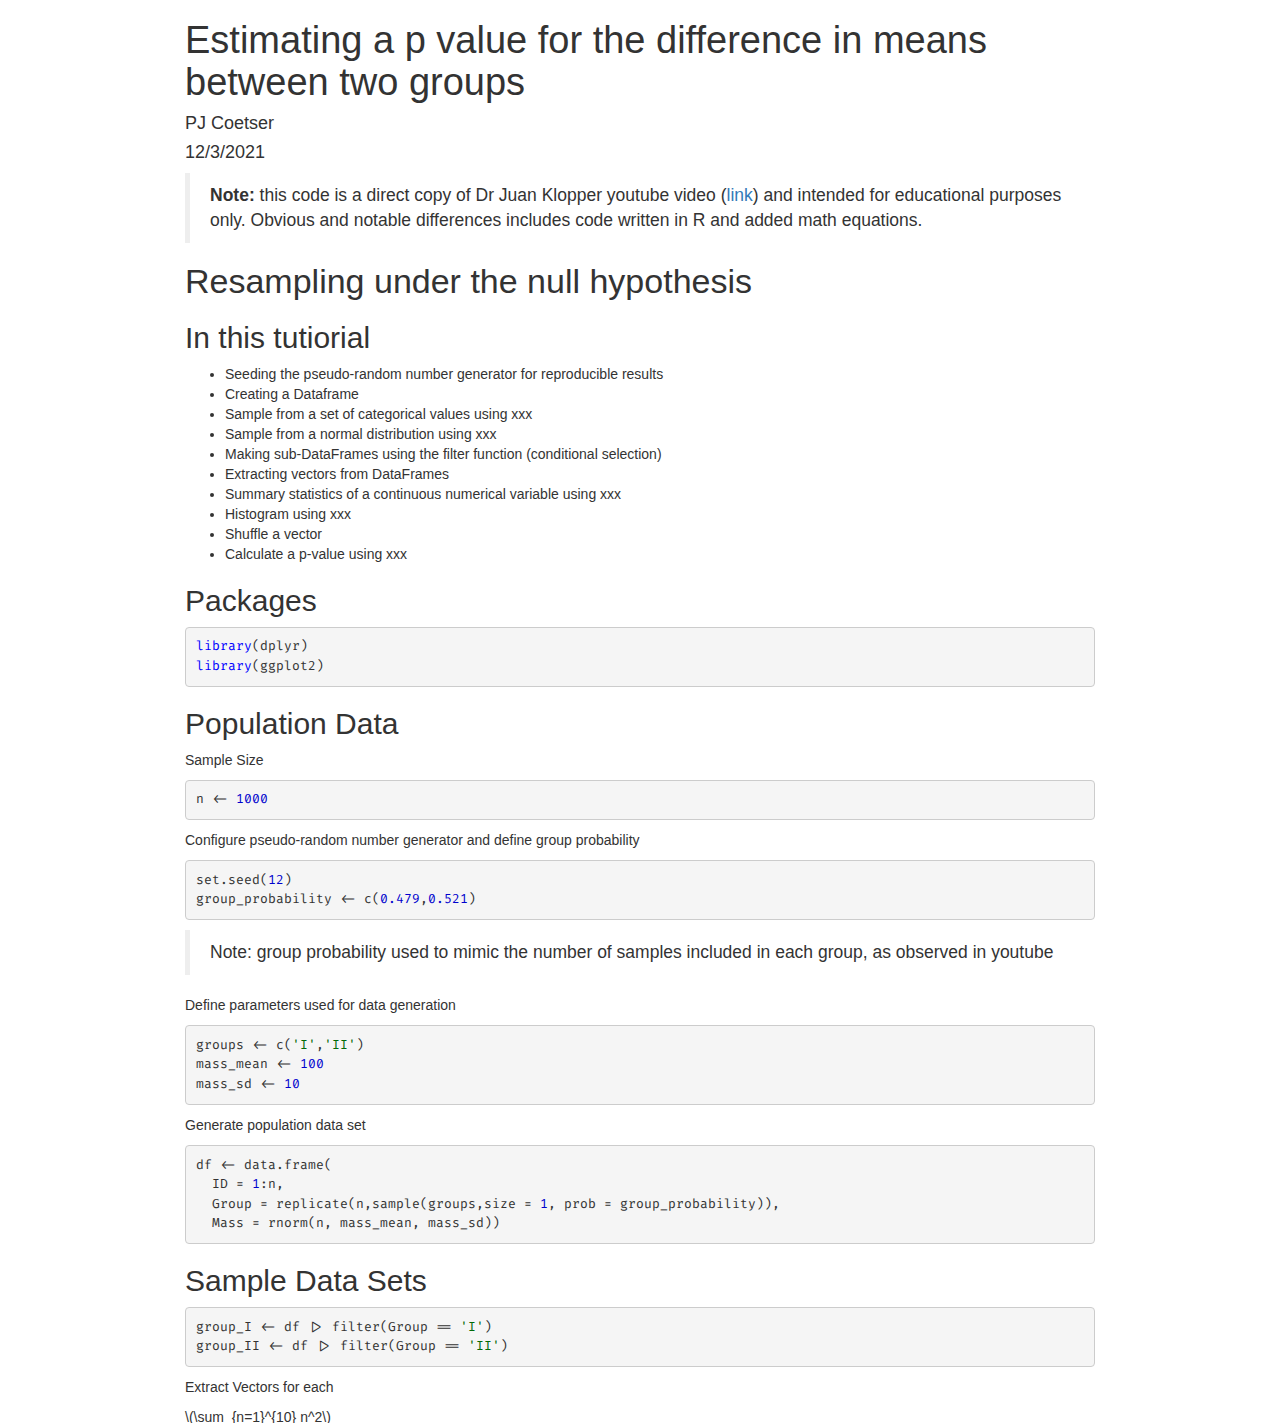
==== commit b0e73193: "update readme" ====
--- a/index.html
+++ b/index.html
@@ -173,7 +173,7 @@
 
 
 <blockquote>
-<p><strong>Note:</strong> this code is a direct copy of Dr Juan Klopper youtube video ( <a href="https://www.youtube.com/watch?v=XRrx95pc_Pw">link</a>) and intended for educational purposes only. Obvious and notable differences includes code written in R and added math equations.</p>
+<p><strong>Note:</strong> this code is a direct copy of Dr Juan Klopper youtube video (<a href="https://www.youtube.com/watch?v=XRrx95pc_Pw">link</a>) and intended for educational purposes only. Obvious and notable differences includes code written in R and added math equations.</p>
 </blockquote>
 <div id="resampling-under-the-null-hypothesis" class="section level1">
 <h1>Resampling under the null hypothesis</h1>
--- a/index_files/highlightjs-9.12.0/textmate.css
+++ b/index_files/highlightjs-9.12.0/textmate.css
@@ -0,0 +1,19 @@
+.hljs-literal {
+  color: rgb(88, 72, 246);
+}
+
+.hljs-number {
+  color: rgb(0, 0, 205);
+}
+
+.hljs-comment {
+  color: rgb(76, 136, 107);
+}
+
+.hljs-keyword {
+  color: rgb(0, 0, 255);
+}
+
+.hljs-string {
+  color: rgb(3, 106, 7);
+}
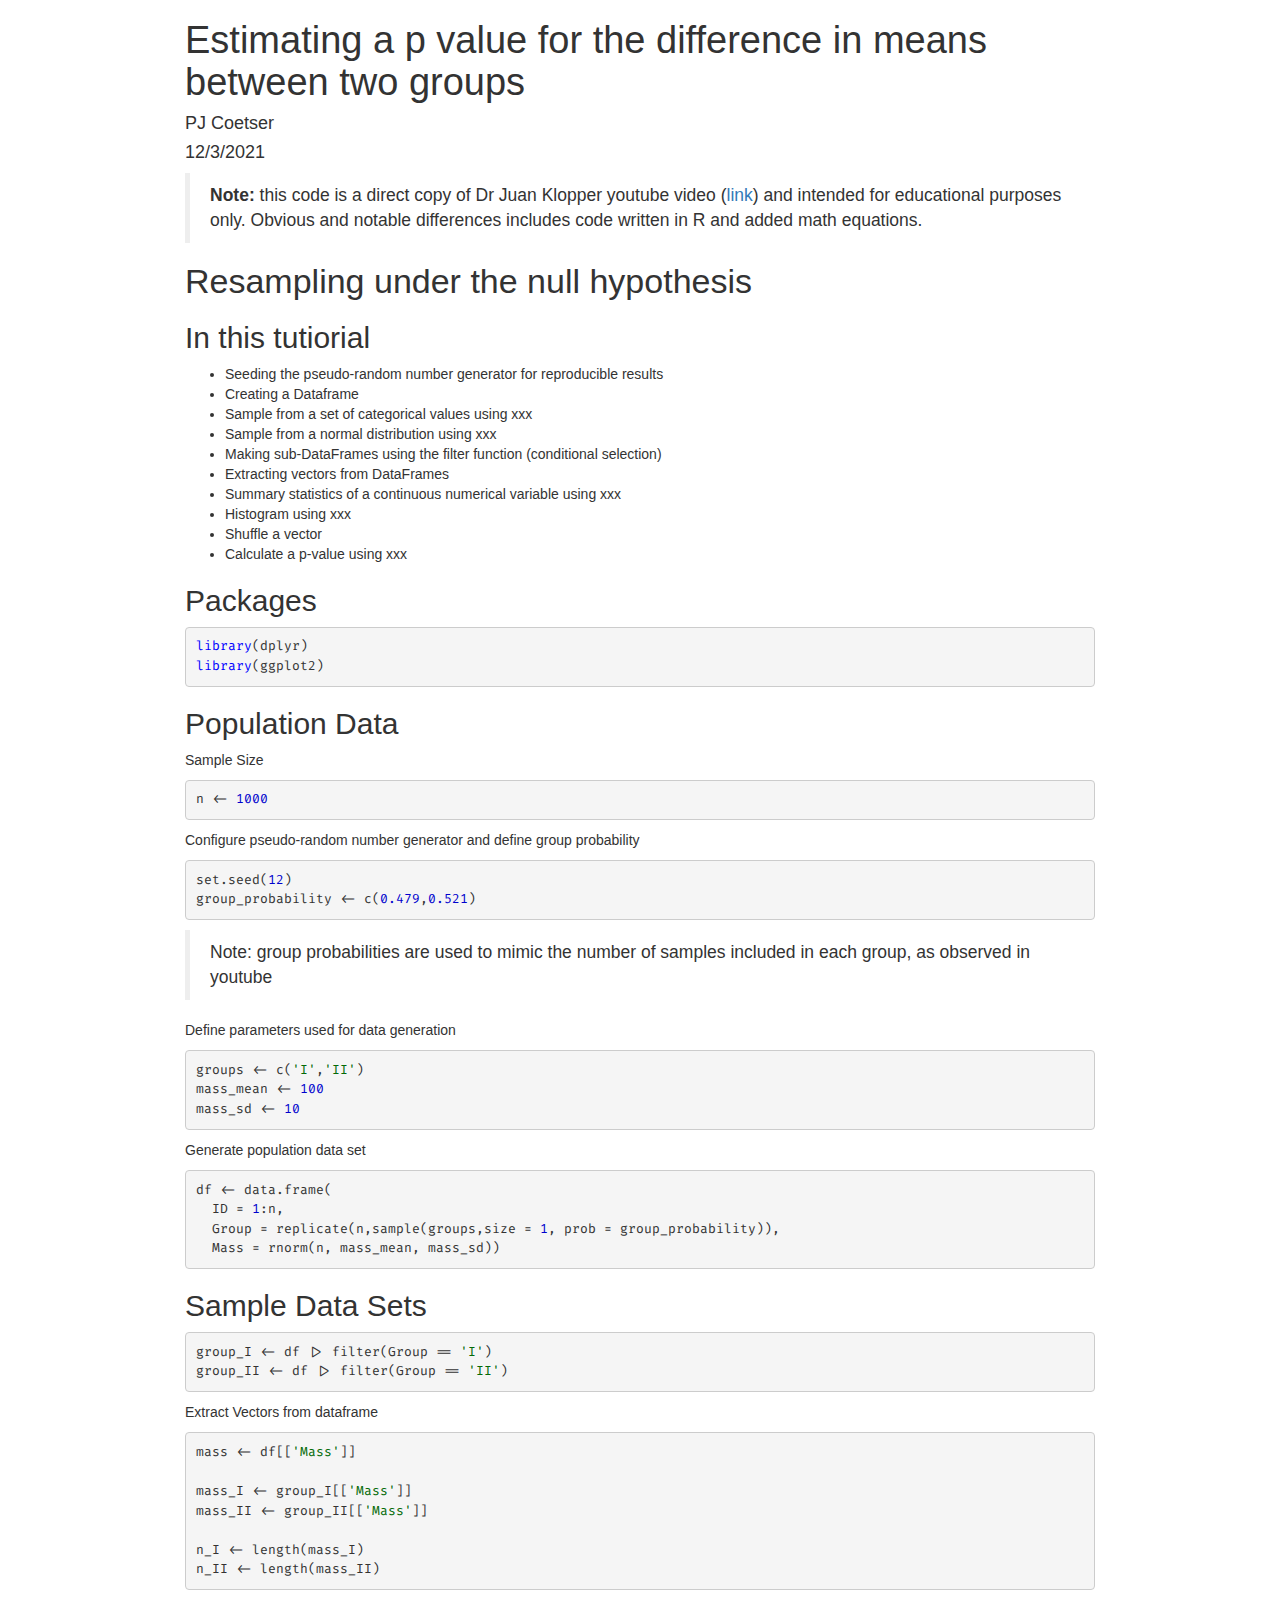
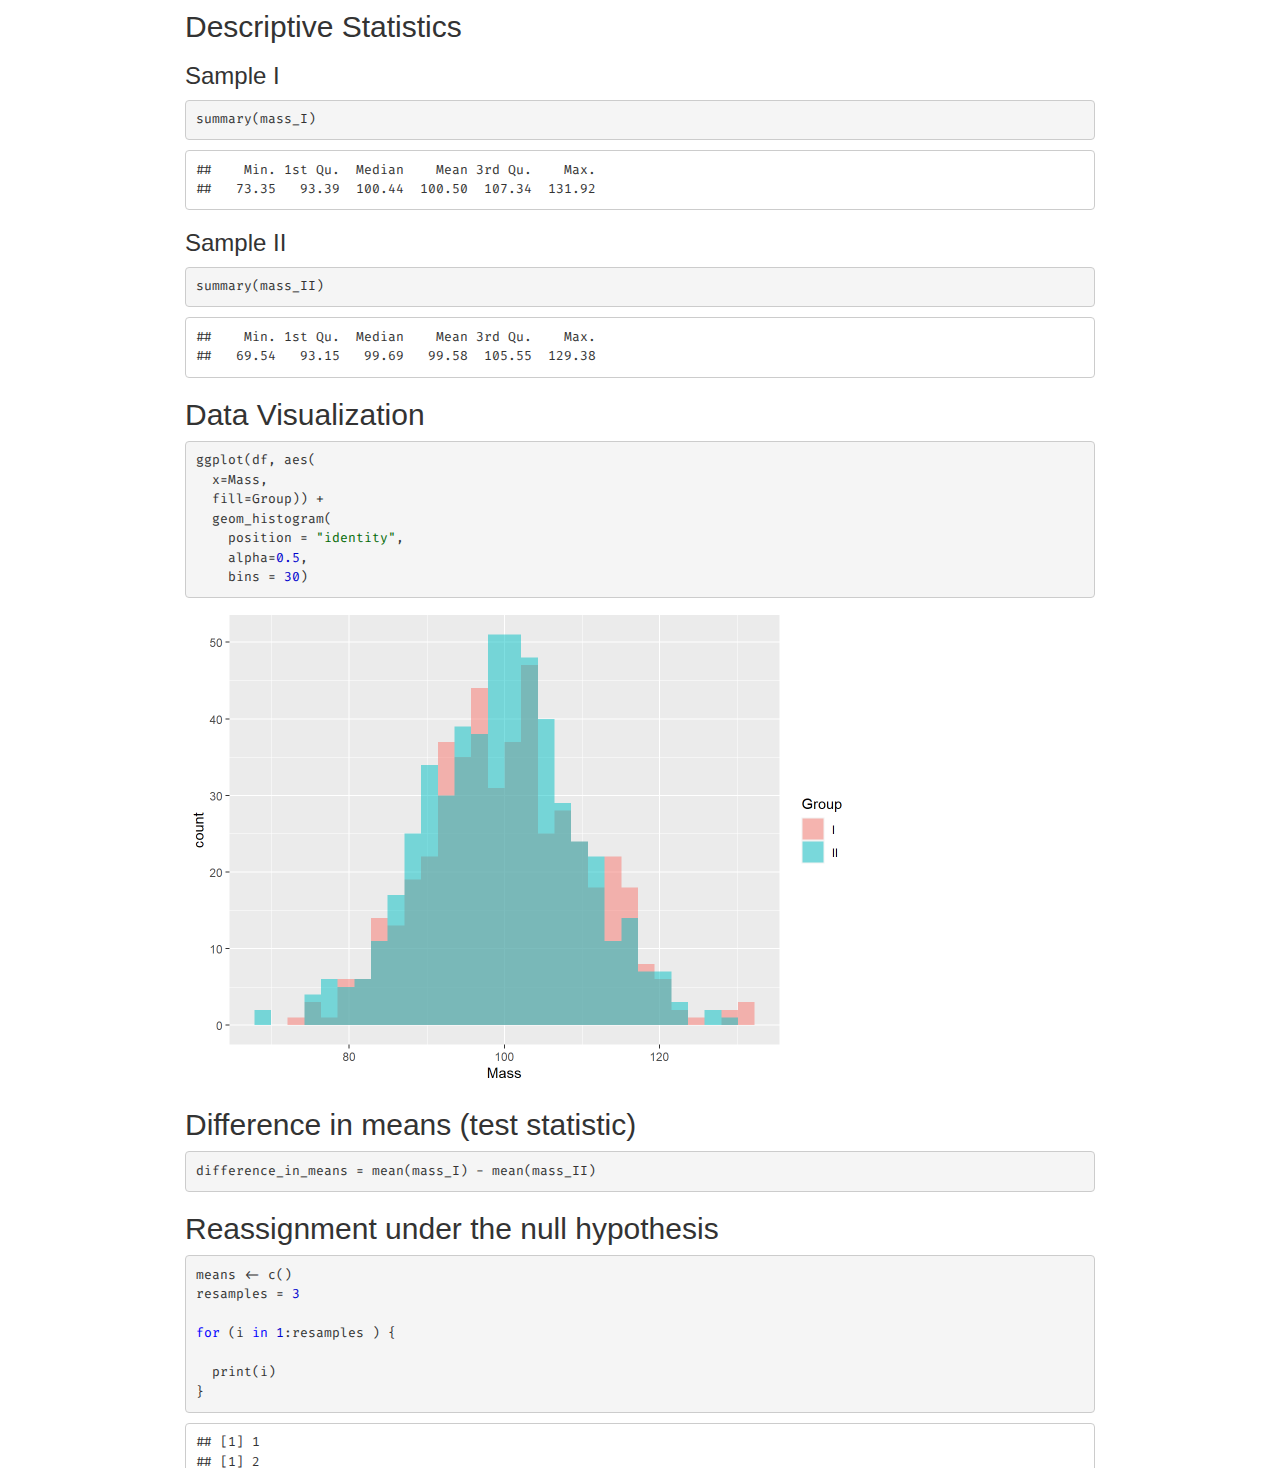
==== commit c9c2c146: "publish new version" ====
--- a/index.html
+++ b/index.html
@@ -205,7 +205,7 @@
 <pre class="r"><code>set.seed(12)
 group_probability &lt;- c(0.479,0.521)</code></pre>
 <blockquote>
-<p>Note: group probability used to mimic the number of samples included in each group, as observed in youtube</p>
+<p>Note: group probabilities are used to mimic the number of samples included in each group, as observed in youtube</p>
 </blockquote>
 <p>Define parameters used for data generation</p>
 <pre class="r"><code>groups &lt;- c(&#39;I&#39;,&#39;II&#39;)
@@ -221,8 +221,57 @@
 <h2>Sample Data Sets</h2>
 <pre class="r"><code>group_I &lt;- df |&gt; filter(Group == &#39;I&#39;)
 group_II &lt;- df |&gt; filter(Group == &#39;II&#39;)</code></pre>
-<p>Extract Vectors for each</p>
-<p><span class="math inline">\(\sum_{n=1}^{10} n^2\)</span></p>
+<p>Extract Vectors from dataframe</p>
+<pre class="r"><code>mass &lt;- df[[&#39;Mass&#39;]]
+
+mass_I &lt;- group_I[[&#39;Mass&#39;]]
+mass_II &lt;- group_II[[&#39;Mass&#39;]]
+
+n_I &lt;- length(mass_I)
+n_II &lt;- length(mass_II)</code></pre>
+</div>
+<div id="descriptive-statistics" class="section level2">
+<h2>Descriptive Statistics</h2>
+<div id="sample-i" class="section level3">
+<h3>Sample I</h3>
+<pre class="r"><code>summary(mass_I)</code></pre>
+<pre><code>##    Min. 1st Qu.  Median    Mean 3rd Qu.    Max. 
+##   73.35   93.39  100.44  100.50  107.34  131.92</code></pre>
+</div>
+<div id="sample-ii" class="section level3">
+<h3>Sample II</h3>
+<pre class="r"><code>summary(mass_II)</code></pre>
+<pre><code>##    Min. 1st Qu.  Median    Mean 3rd Qu.    Max. 
+##   69.54   93.15   99.69   99.58  105.55  129.38</code></pre>
+</div>
+</div>
+<div id="data-visualization" class="section level2">
+<h2>Data Visualization</h2>
+<pre class="r"><code>ggplot(df, aes(
+  x=Mass, 
+  fill=Group)) + 
+  geom_histogram(
+    position = &quot;identity&quot;,
+    alpha=0.5, 
+    bins = 30)</code></pre>
+<p><img src="index_files/figure-html/unnamed-chunk-10-1.png" width="672" /></p>
+</div>
+<div id="difference-in-means-test-statistic" class="section level2">
+<h2>Difference in means (test statistic)</h2>
+<pre class="r"><code>difference_in_means = mean(mass_I) - mean(mass_II)</code></pre>
+</div>
+<div id="reassignment-under-the-null-hypothesis" class="section level2">
+<h2>Reassignment under the null hypothesis</h2>
+<pre class="r"><code>means &lt;- c()
+resamples = 3
+
+for (i in 1:resamples ) {
+  
+  print(i)
+}</code></pre>
+<pre><code>## [1] 1
+## [1] 2
+## [1] 3</code></pre>
 </div>
 </div>
 
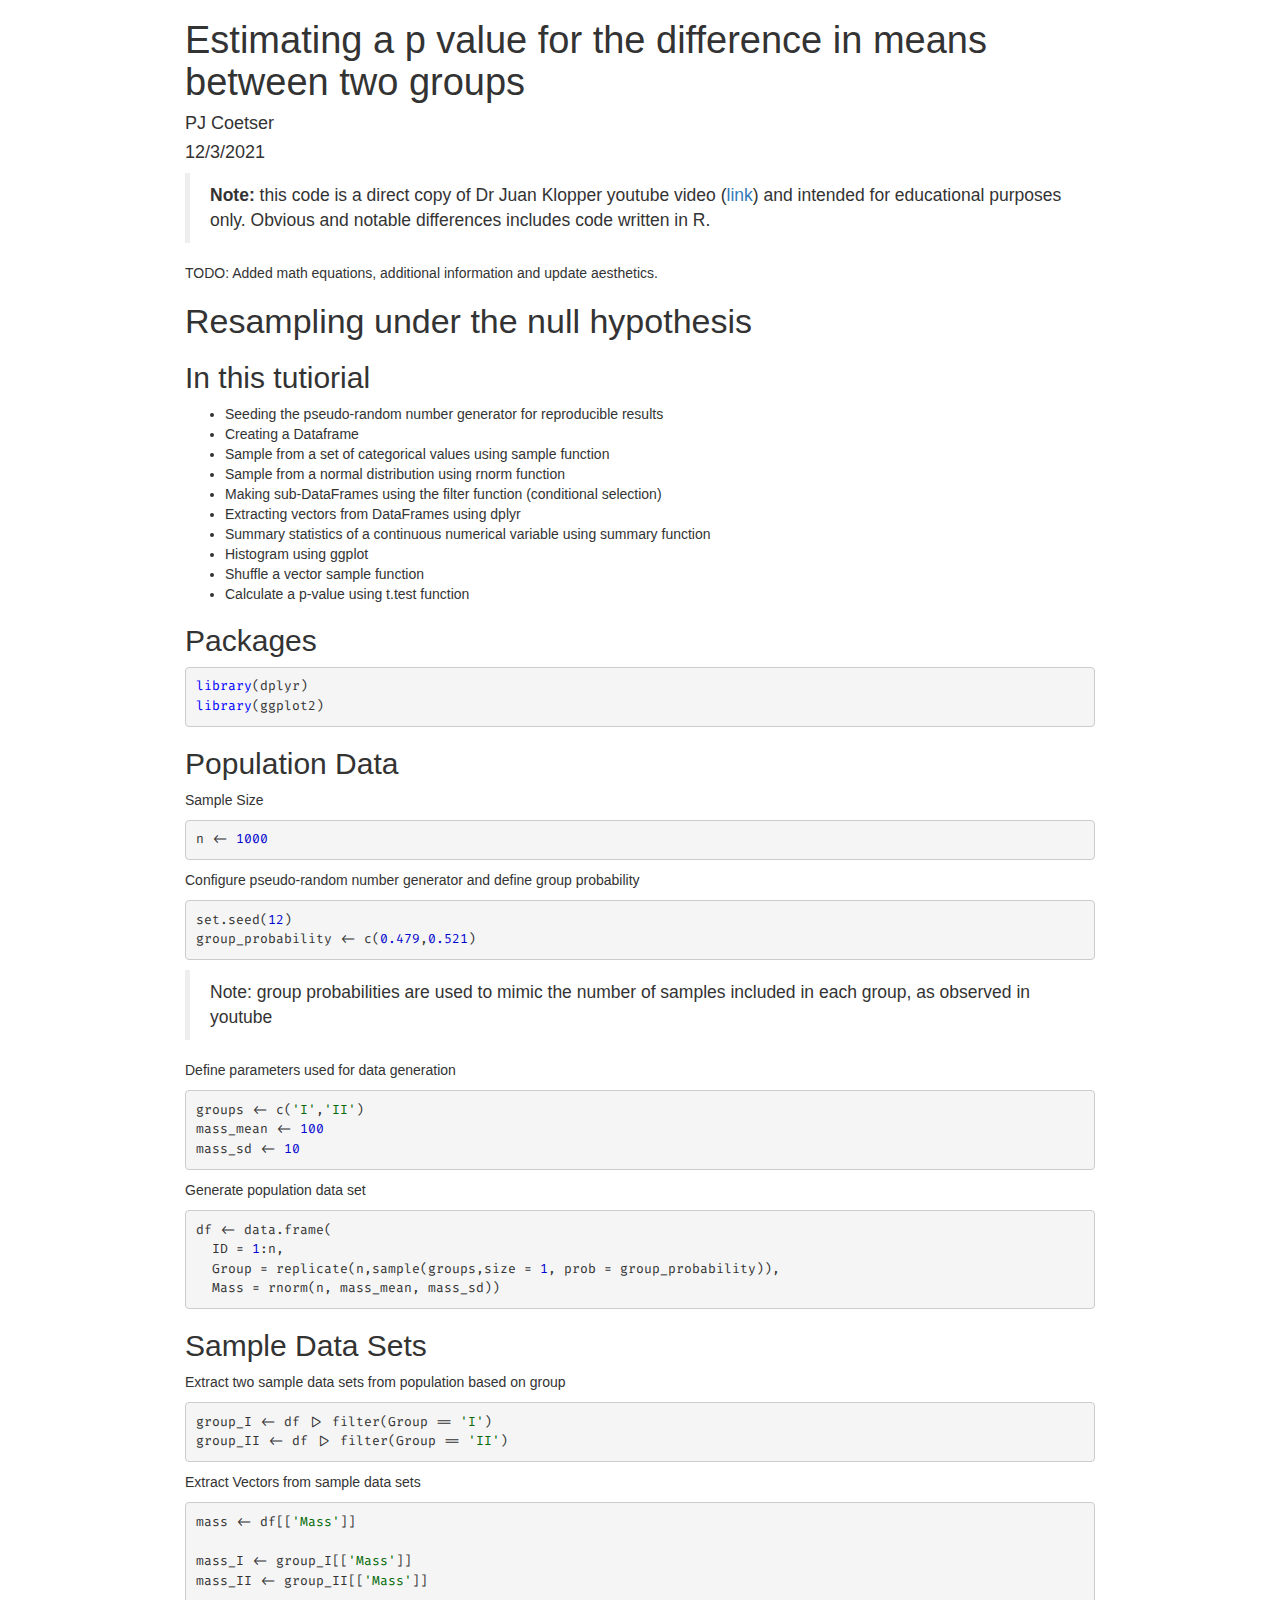
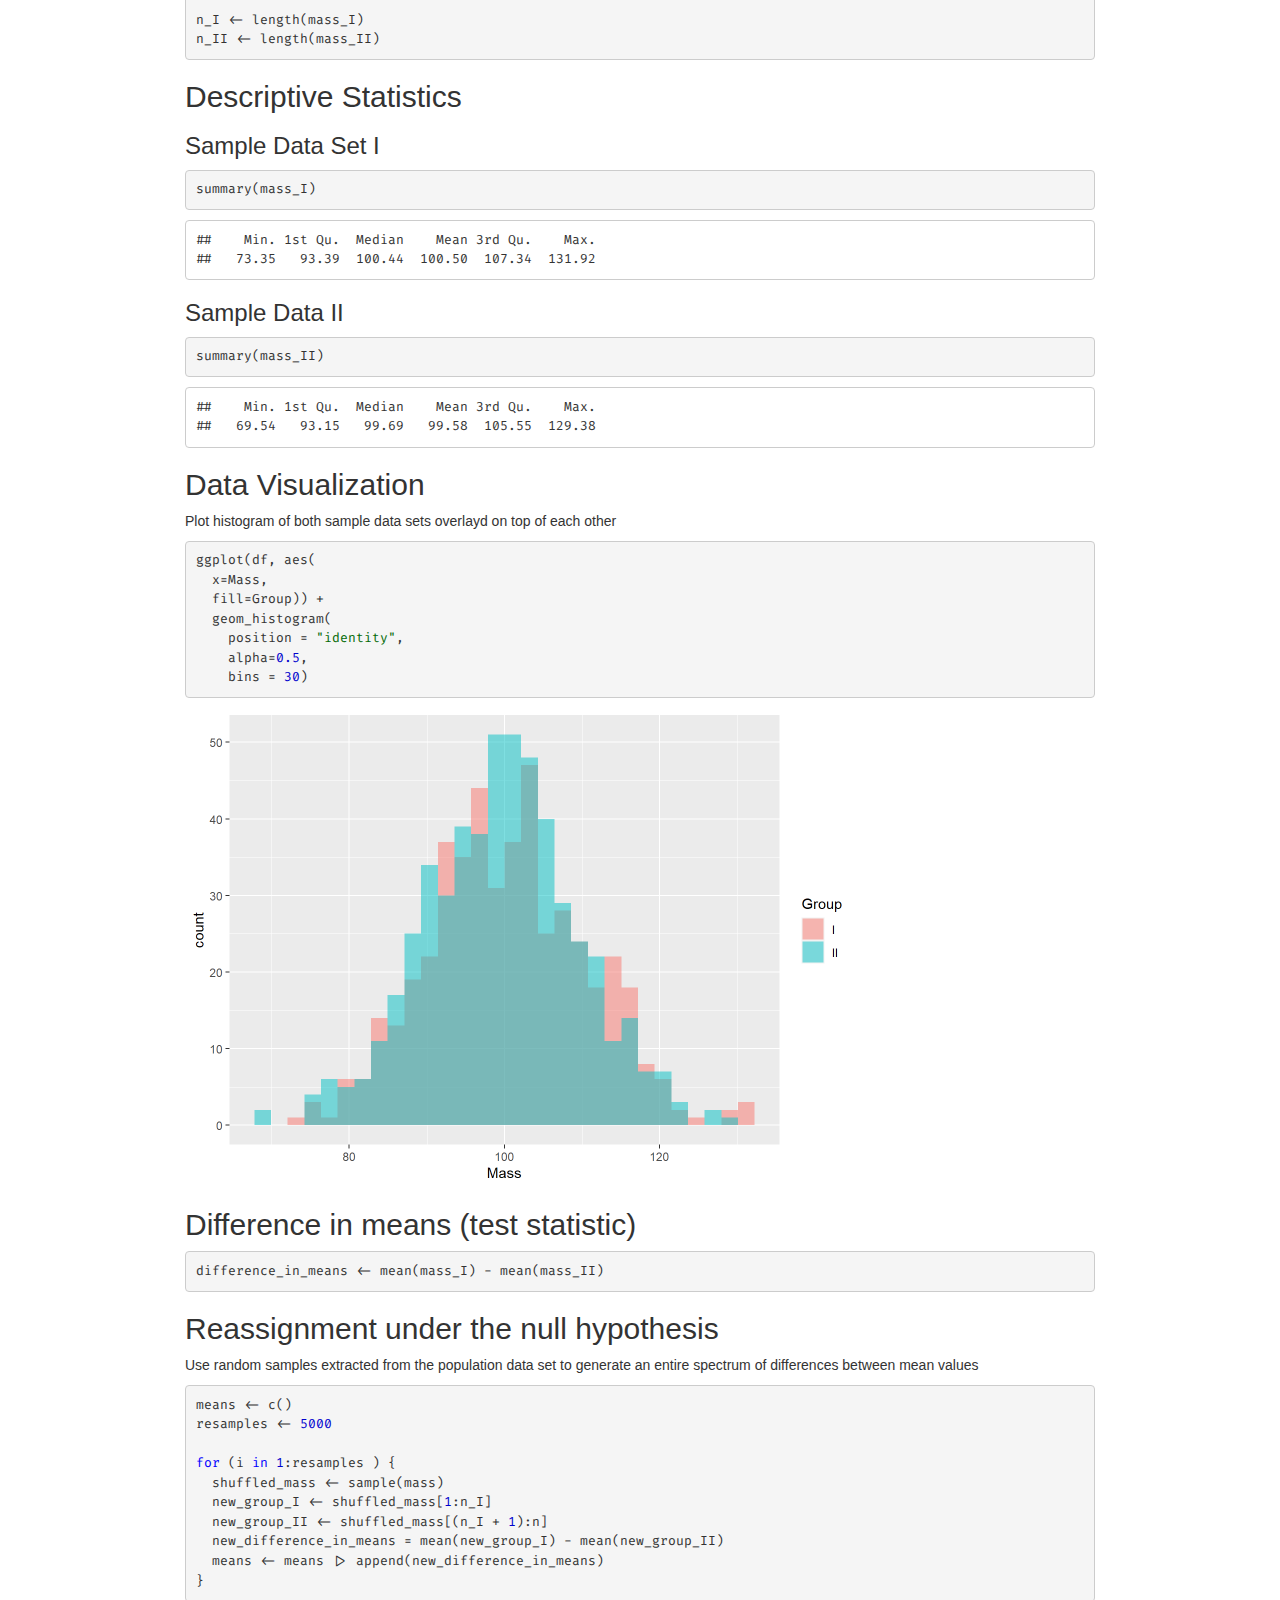
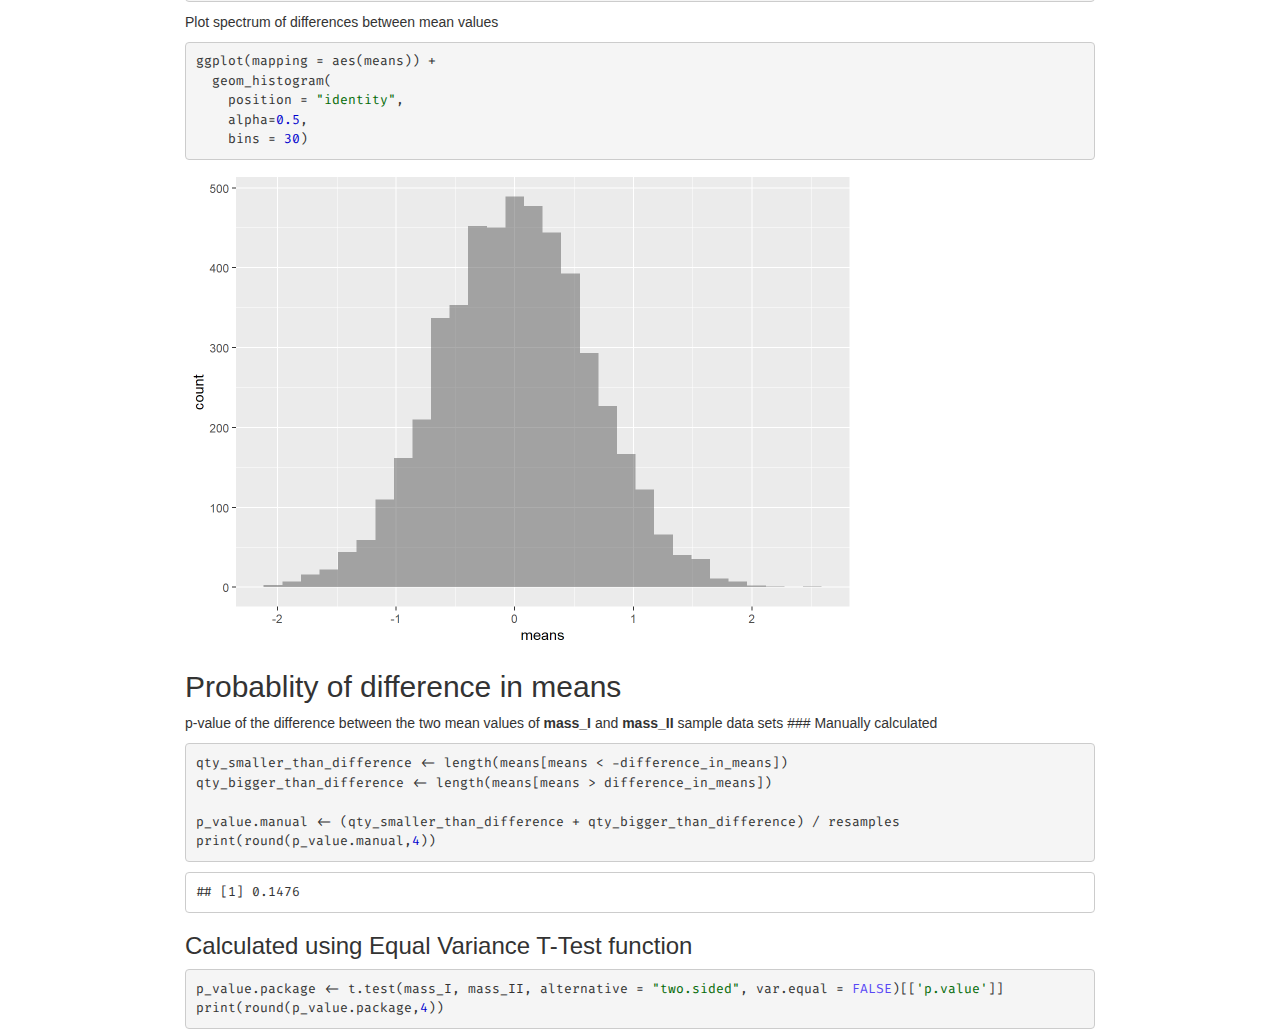
==== commit f28b6e20: "version 1" ====
--- a/index.html
+++ b/index.html
@@ -173,8 +173,9 @@
 
 
 <blockquote>
-<p><strong>Note:</strong> this code is a direct copy of Dr Juan Klopper youtube video (<a href="https://www.youtube.com/watch?v=XRrx95pc_Pw">link</a>) and intended for educational purposes only. Obvious and notable differences includes code written in R and added math equations.</p>
+<p><strong>Note:</strong> this code is a direct copy of Dr Juan Klopper youtube video (<a href="https://www.youtube.com/watch?v=XRrx95pc_Pw">link</a>) and intended for educational purposes only. Obvious and notable differences includes code written in R.</p>
 </blockquote>
+<p>TODO: Added math equations, additional information and update aesthetics.</p>
 <div id="resampling-under-the-null-hypothesis" class="section level1">
 <h1>Resampling under the null hypothesis</h1>
 <div id="in-this-tutiorial" class="section level2">
@@ -182,14 +183,14 @@
 <ul>
 <li>Seeding the pseudo-random number generator for reproducible results</li>
 <li>Creating a Dataframe</li>
-<li>Sample from a set of categorical values using xxx</li>
-<li>Sample from a normal distribution using xxx</li>
+<li>Sample from a set of categorical values using sample function</li>
+<li>Sample from a normal distribution using rnorm function</li>
 <li>Making sub-DataFrames using the filter function (conditional selection)</li>
-<li>Extracting vectors from DataFrames</li>
-<li>Summary statistics of a continuous numerical variable using xxx</li>
-<li>Histogram using xxx</li>
-<li>Shuffle a vector</li>
-<li>Calculate a p-value using xxx</li>
+<li>Extracting vectors from DataFrames using dplyr</li>
+<li>Summary statistics of a continuous numerical variable using summary function</li>
+<li>Histogram using ggplot</li>
+<li>Shuffle a vector sample function</li>
+<li>Calculate a p-value using t.test function</li>
 </ul>
 </div>
 <div id="packages" class="section level2">
@@ -219,9 +220,10 @@
 </div>
 <div id="sample-data-sets" class="section level2">
 <h2>Sample Data Sets</h2>
+<p>Extract two sample data sets from population based on group</p>
 <pre class="r"><code>group_I &lt;- df |&gt; filter(Group == &#39;I&#39;)
 group_II &lt;- df |&gt; filter(Group == &#39;II&#39;)</code></pre>
-<p>Extract Vectors from dataframe</p>
+<p>Extract Vectors from sample data sets</p>
 <pre class="r"><code>mass &lt;- df[[&#39;Mass&#39;]]
 
 mass_I &lt;- group_I[[&#39;Mass&#39;]]
@@ -232,14 +234,14 @@
 </div>
 <div id="descriptive-statistics" class="section level2">
 <h2>Descriptive Statistics</h2>
-<div id="sample-i" class="section level3">
-<h3>Sample I</h3>
+<div id="sample-data-set-i" class="section level3">
+<h3>Sample Data Set I</h3>
 <pre class="r"><code>summary(mass_I)</code></pre>
 <pre><code>##    Min. 1st Qu.  Median    Mean 3rd Qu.    Max. 
 ##   73.35   93.39  100.44  100.50  107.34  131.92</code></pre>
 </div>
-<div id="sample-ii" class="section level3">
-<h3>Sample II</h3>
+<div id="sample-data-ii" class="section level3">
+<h3>Sample Data II</h3>
 <pre class="r"><code>summary(mass_II)</code></pre>
 <pre><code>##    Min. 1st Qu.  Median    Mean 3rd Qu.    Max. 
 ##   69.54   93.15   99.69   99.58  105.55  129.38</code></pre>
@@ -247,6 +249,7 @@
 </div>
 <div id="data-visualization" class="section level2">
 <h2>Data Visualization</h2>
+<p>Plot histogram of both sample data sets overlayd on top of each other</p>
 <pre class="r"><code>ggplot(df, aes(
   x=Mass, 
   fill=Group)) + 
@@ -258,20 +261,44 @@
 </div>
 <div id="difference-in-means-test-statistic" class="section level2">
 <h2>Difference in means (test statistic)</h2>
-<pre class="r"><code>difference_in_means = mean(mass_I) - mean(mass_II)</code></pre>
+<pre class="r"><code>difference_in_means &lt;- mean(mass_I) - mean(mass_II)</code></pre>
 </div>
 <div id="reassignment-under-the-null-hypothesis" class="section level2">
 <h2>Reassignment under the null hypothesis</h2>
+<p>Use random samples extracted from the population data set to generate an entire spectrum of differences between mean values</p>
 <pre class="r"><code>means &lt;- c()
-resamples = 3
+resamples &lt;- 5000
 
 for (i in 1:resamples ) {
-  
-  print(i)
+  shuffled_mass &lt;- sample(mass)
+  new_group_I &lt;- shuffled_mass[1:n_I]
+  new_group_II &lt;- shuffled_mass[(n_I + 1):n]
+  new_difference_in_means = mean(new_group_I) - mean(new_group_II)
+  means &lt;- means |&gt; append(new_difference_in_means)
 }</code></pre>
-<pre><code>## [1] 1
-## [1] 2
-## [1] 3</code></pre>
+<p>Plot spectrum of differences between mean values</p>
+<pre class="r"><code>ggplot(mapping = aes(means)) + 
+  geom_histogram(
+    position = &quot;identity&quot;,
+    alpha=0.5, 
+    bins = 30)</code></pre>
+<p><img src="index_files/figure-html/unnamed-chunk-13-1.png" width="672" /></p>
+</div>
+<div id="probablity-of-difference-in-means" class="section level2">
+<h2>Probablity of difference in means</h2>
+<p>p-value of the difference between the two mean values of <strong>mass_I</strong> and <strong>mass_II</strong> sample data sets ### Manually calculated</p>
+<pre class="r"><code>qty_smaller_than_difference &lt;- length(means[means &lt; -difference_in_means])
+qty_bigger_than_difference &lt;- length(means[means &gt; difference_in_means])
+
+p_value.manual &lt;- (qty_smaller_than_difference + qty_bigger_than_difference) / resamples
+print(round(p_value.manual,4))</code></pre>
+<pre><code>## [1] 0.1476</code></pre>
+<div id="calculated-using-equal-variance-t-test-function" class="section level3">
+<h3>Calculated using Equal Variance T-Test function</h3>
+<pre class="r"><code>p_value.package &lt;- t.test(mass_I, mass_II, alternative = &quot;two.sided&quot;, var.equal = FALSE)[[&#39;p.value&#39;]]
+print(round(p_value.package,4))</code></pre>
+<pre><code>## [1] 0.1492</code></pre>
+</div>
 </div>
 </div>
 
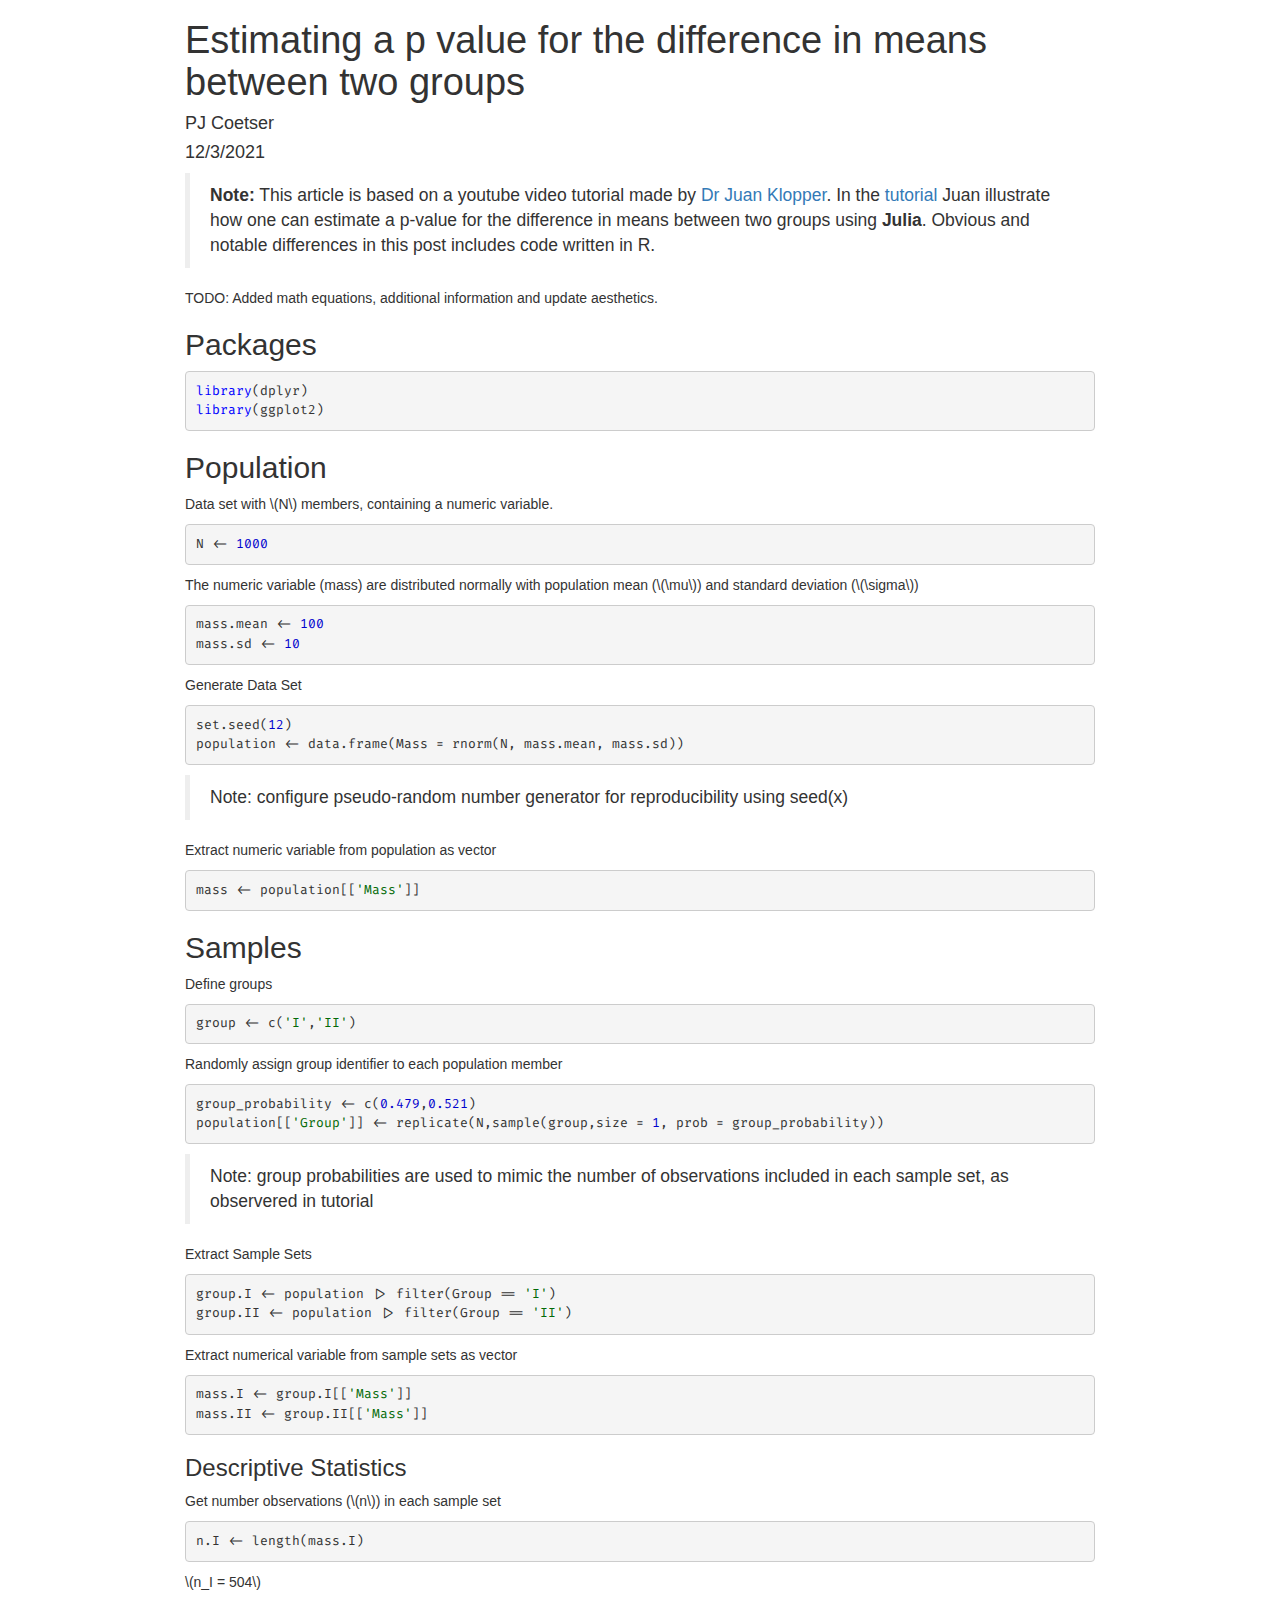
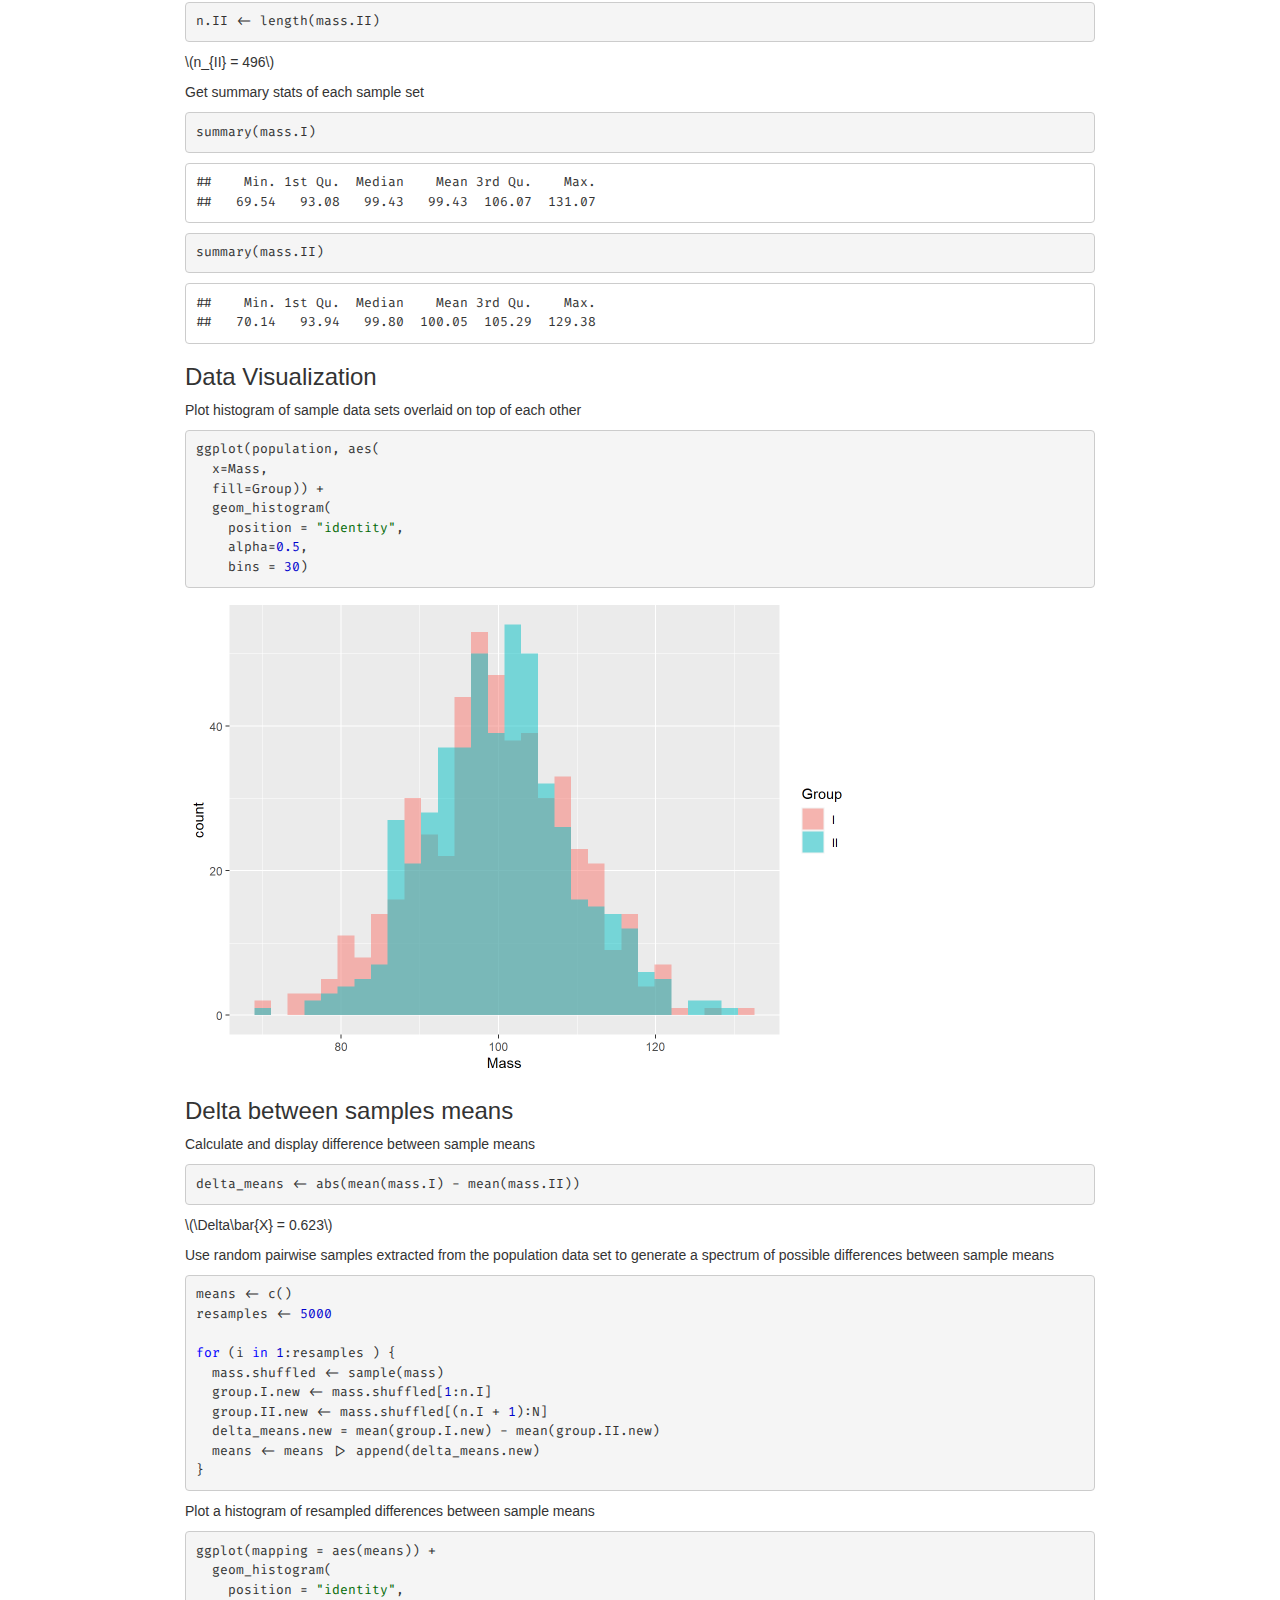
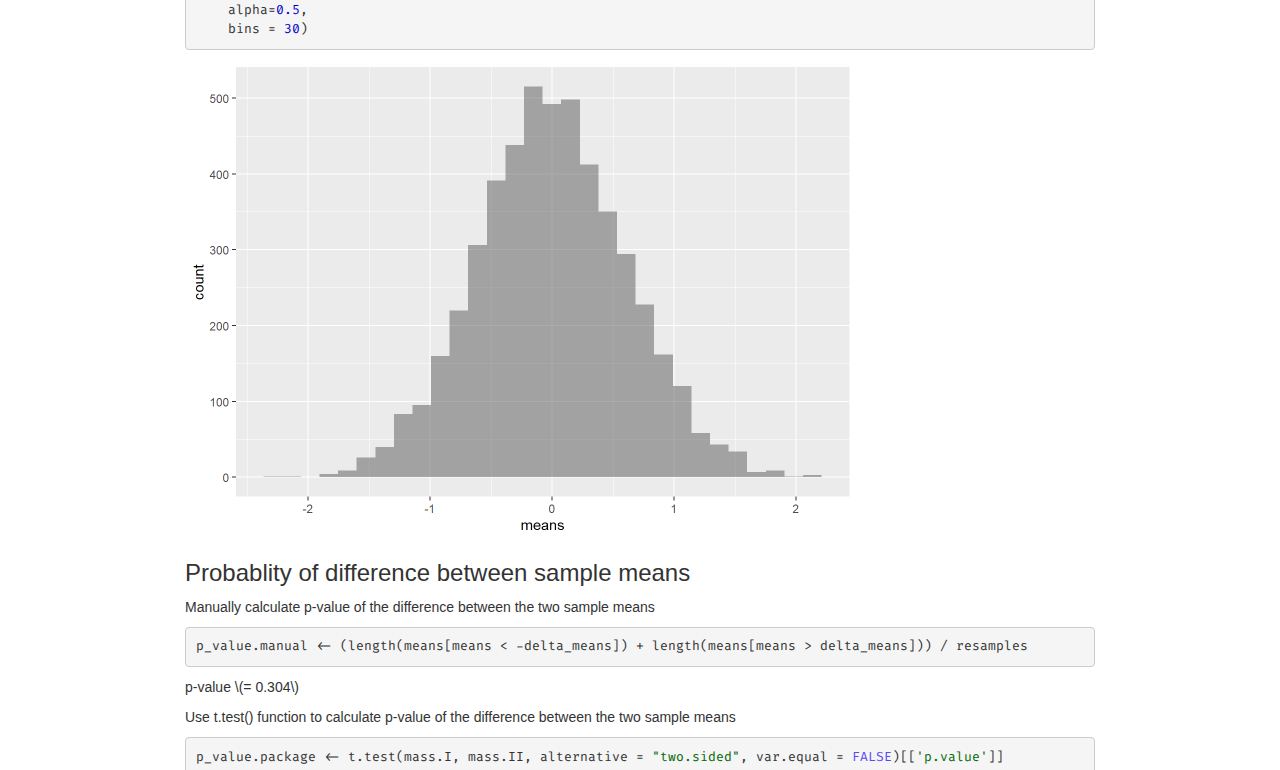
==== commit f3135ec1: "version 1.1" ====
--- a/index.html
+++ b/index.html
@@ -173,132 +173,105 @@
 
 
 <blockquote>
-<p><strong>Note:</strong> this code is a direct copy of Dr Juan Klopper youtube video (<a href="https://www.youtube.com/watch?v=XRrx95pc_Pw">link</a>) and intended for educational purposes only. Obvious and notable differences includes code written in R.</p>
+<p><strong>Note:</strong> This article is based on a youtube video tutorial made by <a href="https://www.linkedin.com/in/juanklopper/">Dr Juan Klopper</a>. In the <a href="https://www.youtube.com/watch?v=XRrx95pc_Pw">tutorial</a> Juan illustrate how one can estimate a p-value for the difference in means between two groups using <strong>Julia</strong>. Obvious and notable differences in this post includes code written in R.</p>
 </blockquote>
 <p>TODO: Added math equations, additional information and update aesthetics.</p>
-<div id="resampling-under-the-null-hypothesis" class="section level1">
-<h1>Resampling under the null hypothesis</h1>
-<div id="in-this-tutiorial" class="section level2">
-<h2>In this tutiorial</h2>
-<ul>
-<li>Seeding the pseudo-random number generator for reproducible results</li>
-<li>Creating a Dataframe</li>
-<li>Sample from a set of categorical values using sample function</li>
-<li>Sample from a normal distribution using rnorm function</li>
-<li>Making sub-DataFrames using the filter function (conditional selection)</li>
-<li>Extracting vectors from DataFrames using dplyr</li>
-<li>Summary statistics of a continuous numerical variable using summary function</li>
-<li>Histogram using ggplot</li>
-<li>Shuffle a vector sample function</li>
-<li>Calculate a p-value using t.test function</li>
-</ul>
-</div>
 <div id="packages" class="section level2">
 <h2>Packages</h2>
 <pre class="r"><code>library(dplyr)
 library(ggplot2)</code></pre>
 </div>
-<div id="population-data" class="section level2">
-<h2>Population Data</h2>
-<p>Sample Size</p>
-<pre class="r"><code>n &lt;- 1000</code></pre>
-<p>Configure pseudo-random number generator and define group probability</p>
+<div id="population" class="section level2">
+<h2>Population</h2>
+<p>Data set with <span class="math inline">\(N\)</span> members, containing a numeric variable.</p>
+<pre class="r"><code>N &lt;- 1000</code></pre>
+<p>The numeric variable (mass) are distributed normally with population mean (<span class="math inline">\(\mu\)</span>) and standard deviation (<span class="math inline">\(\sigma\)</span>)</p>
+<pre class="r"><code>mass.mean &lt;- 100
+mass.sd &lt;- 10</code></pre>
+<p>Generate Data Set</p>
 <pre class="r"><code>set.seed(12)
-group_probability &lt;- c(0.479,0.521)</code></pre>
+population &lt;- data.frame(Mass = rnorm(N, mass.mean, mass.sd))</code></pre>
 <blockquote>
-<p>Note: group probabilities are used to mimic the number of samples included in each group, as observed in youtube</p>
+<p>Note: configure pseudo-random number generator for reproducibility using seed(x)</p>
 </blockquote>
-<p>Define parameters used for data generation</p>
-<pre class="r"><code>groups &lt;- c(&#39;I&#39;,&#39;II&#39;)
-mass_mean &lt;- 100
-mass_sd &lt;- 10</code></pre>
-<p>Generate population data set</p>
-<pre class="r"><code>df &lt;- data.frame(
-  ID = 1:n,
-  Group = replicate(n,sample(groups,size = 1, prob = group_probability)),
-  Mass = rnorm(n, mass_mean, mass_sd))</code></pre>
-</div>
-<div id="sample-data-sets" class="section level2">
-<h2>Sample Data Sets</h2>
-<p>Extract two sample data sets from population based on group</p>
-<pre class="r"><code>group_I &lt;- df |&gt; filter(Group == &#39;I&#39;)
-group_II &lt;- df |&gt; filter(Group == &#39;II&#39;)</code></pre>
-<p>Extract Vectors from sample data sets</p>
-<pre class="r"><code>mass &lt;- df[[&#39;Mass&#39;]]
-
-mass_I &lt;- group_I[[&#39;Mass&#39;]]
-mass_II &lt;- group_II[[&#39;Mass&#39;]]
-
-n_I &lt;- length(mass_I)
-n_II &lt;- length(mass_II)</code></pre>
-</div>
-<div id="descriptive-statistics" class="section level2">
-<h2>Descriptive Statistics</h2>
-<div id="sample-data-set-i" class="section level3">
-<h3>Sample Data Set I</h3>
-<pre class="r"><code>summary(mass_I)</code></pre>
+<p>Extract numeric variable from population as vector</p>
+<pre class="r"><code>mass &lt;- population[[&#39;Mass&#39;]]</code></pre>
+</div>
+<div id="samples" class="section level2">
+<h2>Samples</h2>
+<p>Define groups</p>
+<pre class="r"><code>group &lt;- c(&#39;I&#39;,&#39;II&#39;)</code></pre>
+<p>Randomly assign group identifier to each population member</p>
+<pre class="r"><code>group_probability &lt;- c(0.479,0.521)
+population[[&#39;Group&#39;]] &lt;- replicate(N,sample(group,size = 1, prob = group_probability))</code></pre>
+<blockquote>
+<p>Note: group probabilities are used to mimic the number of observations included in each sample set, as observered in tutorial</p>
+</blockquote>
+<p>Extract Sample Sets</p>
+<pre class="r"><code>group.I &lt;- population |&gt; filter(Group == &#39;I&#39;)
+group.II &lt;- population |&gt; filter(Group == &#39;II&#39;)</code></pre>
+<p>Extract numerical variable from sample sets as vector</p>
+<pre class="r"><code>mass.I &lt;- group.I[[&#39;Mass&#39;]]
+mass.II &lt;- group.II[[&#39;Mass&#39;]]</code></pre>
+<div id="descriptive-statistics" class="section level3">
+<h3>Descriptive Statistics</h3>
+<p>Get number observations (<span class="math inline">\(n\)</span>) in each sample set</p>
+<pre class="r"><code>n.I &lt;- length(mass.I)</code></pre>
+<p><span class="math inline">\(n_I = 504\)</span></p>
+<pre class="r"><code>n.II &lt;- length(mass.II)</code></pre>
+<p><span class="math inline">\(n_{II} = 496\)</span></p>
+<p>Get summary stats of each sample set</p>
+<pre class="r"><code>summary(mass.I)</code></pre>
 <pre><code>##    Min. 1st Qu.  Median    Mean 3rd Qu.    Max. 
-##   73.35   93.39  100.44  100.50  107.34  131.92</code></pre>
-</div>
-<div id="sample-data-ii" class="section level3">
-<h3>Sample Data II</h3>
-<pre class="r"><code>summary(mass_II)</code></pre>
+##   69.54   93.08   99.43   99.43  106.07  131.07</code></pre>
+<pre class="r"><code>summary(mass.II)</code></pre>
 <pre><code>##    Min. 1st Qu.  Median    Mean 3rd Qu.    Max. 
-##   69.54   93.15   99.69   99.58  105.55  129.38</code></pre>
-</div>
-</div>
-<div id="data-visualization" class="section level2">
-<h2>Data Visualization</h2>
-<p>Plot histogram of both sample data sets overlayd on top of each other</p>
-<pre class="r"><code>ggplot(df, aes(
+##   70.14   93.94   99.80  100.05  105.29  129.38</code></pre>
+</div>
+<div id="data-visualization" class="section level3">
+<h3>Data Visualization</h3>
+<p>Plot histogram of sample data sets overlaid on top of each other</p>
+<pre class="r"><code>ggplot(population, aes(
   x=Mass, 
   fill=Group)) + 
   geom_histogram(
     position = &quot;identity&quot;,
     alpha=0.5, 
     bins = 30)</code></pre>
-<p><img src="index_files/figure-html/unnamed-chunk-10-1.png" width="672" /></p>
-</div>
-<div id="difference-in-means-test-statistic" class="section level2">
-<h2>Difference in means (test statistic)</h2>
-<pre class="r"><code>difference_in_means &lt;- mean(mass_I) - mean(mass_II)</code></pre>
-</div>
-<div id="reassignment-under-the-null-hypothesis" class="section level2">
-<h2>Reassignment under the null hypothesis</h2>
-<p>Use random samples extracted from the population data set to generate an entire spectrum of differences between mean values</p>
+<p><img src="index_files/figure-html/unnamed-chunk-14-1.png" width="672" /></p>
+</div>
+<div id="delta-between-samples-means" class="section level3">
+<h3>Delta between samples means</h3>
+<p>Calculate and display difference between sample means</p>
+<pre class="r"><code>delta_means &lt;- abs(mean(mass.I) - mean(mass.II))</code></pre>
+<p><span class="math inline">\(\Delta\bar{X} = 0.623\)</span></p>
+<p>Use random pairwise samples extracted from the population data set to generate a spectrum of possible differences between sample means</p>
 <pre class="r"><code>means &lt;- c()
 resamples &lt;- 5000
 
 for (i in 1:resamples ) {
-  shuffled_mass &lt;- sample(mass)
-  new_group_I &lt;- shuffled_mass[1:n_I]
-  new_group_II &lt;- shuffled_mass[(n_I + 1):n]
-  new_difference_in_means = mean(new_group_I) - mean(new_group_II)
-  means &lt;- means |&gt; append(new_difference_in_means)
+  mass.shuffled &lt;- sample(mass)
+  group.I.new &lt;- mass.shuffled[1:n.I]
+  group.II.new &lt;- mass.shuffled[(n.I + 1):N]
+  delta_means.new = mean(group.I.new) - mean(group.II.new)
+  means &lt;- means |&gt; append(delta_means.new)
 }</code></pre>
-<p>Plot spectrum of differences between mean values</p>
+<p>Plot a histogram of resampled differences between sample means</p>
 <pre class="r"><code>ggplot(mapping = aes(means)) + 
   geom_histogram(
     position = &quot;identity&quot;,
     alpha=0.5, 
     bins = 30)</code></pre>
-<p><img src="index_files/figure-html/unnamed-chunk-13-1.png" width="672" /></p>
-</div>
-<div id="probablity-of-difference-in-means" class="section level2">
-<h2>Probablity of difference in means</h2>
-<p>p-value of the difference between the two mean values of <strong>mass_I</strong> and <strong>mass_II</strong> sample data sets ### Manually calculated</p>
-<pre class="r"><code>qty_smaller_than_difference &lt;- length(means[means &lt; -difference_in_means])
-qty_bigger_than_difference &lt;- length(means[means &gt; difference_in_means])
-
-p_value.manual &lt;- (qty_smaller_than_difference + qty_bigger_than_difference) / resamples
-print(round(p_value.manual,4))</code></pre>
-<pre><code>## [1] 0.1476</code></pre>
-<div id="calculated-using-equal-variance-t-test-function" class="section level3">
-<h3>Calculated using Equal Variance T-Test function</h3>
-<pre class="r"><code>p_value.package &lt;- t.test(mass_I, mass_II, alternative = &quot;two.sided&quot;, var.equal = FALSE)[[&#39;p.value&#39;]]
-print(round(p_value.package,4))</code></pre>
-<pre><code>## [1] 0.1492</code></pre>
-</div>
+<p><img src="index_files/figure-html/unnamed-chunk-17-1.png" width="672" /></p>
+</div>
+<div id="probablity-of-difference-between-sample-means" class="section level3">
+<h3>Probablity of difference between sample means</h3>
+<p>Manually calculate p-value of the difference between the two sample means</p>
+<pre class="r"><code>p_value.manual &lt;- (length(means[means &lt; -delta_means]) + length(means[means &gt; delta_means])) / resamples</code></pre>
+<p>p-value <span class="math inline">\(= 0.304\)</span></p>
+<p>Use t.test() function to calculate p-value of the difference between the two sample means</p>
+<pre class="r"><code>p_value.package &lt;- t.test(mass.I, mass.II, alternative = &quot;two.sided&quot;, var.equal = FALSE)[[&#39;p.value&#39;]]</code></pre>
+<p>p-value <span class="math inline">\(= 0.304\)</span></p>
 </div>
 </div>
 
